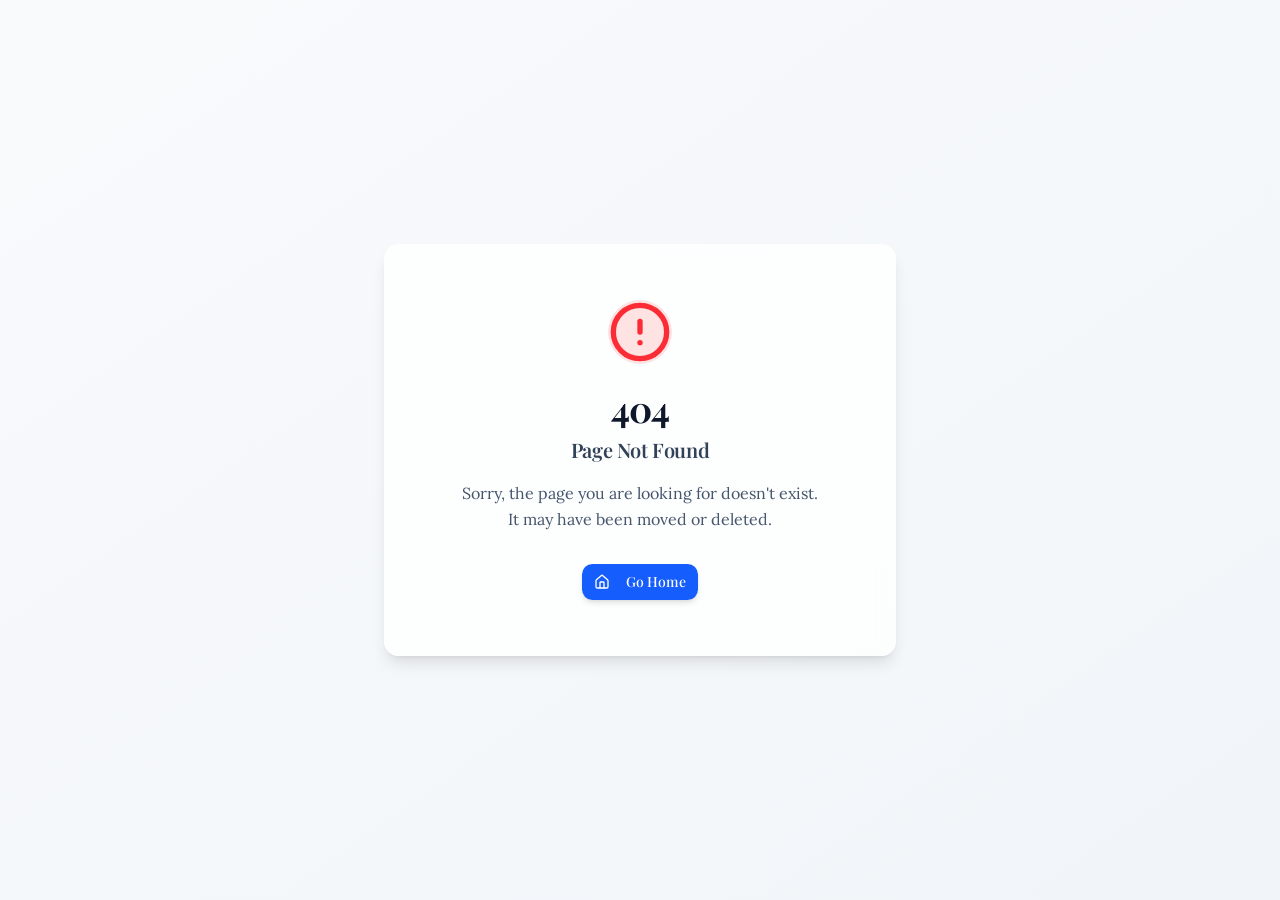
==== index.html @ 5e2e4d21 "Deploy Show Me The Money site to GitHub Pages (showmethemoney.pro)" ====
<!doctype html>
<html lang="en">

  <head>
    <meta charset="UTF-8" />
    <meta
      name="viewport"
      content="width=device-width, initial-scale=1.0" />
    <title>Show Me The Money — Your DREAMS Score Business Intelligence Report</title>
    <meta name="description" content="Discover hidden tax credits, payroll savings, group health overpayments, energy savings and growth opportunities hiding in your business. Get your complimentary DREAMS Score." />
    <link rel="icon" type="image/png" href="https://d2xsxph8kpxj0f.cloudfront.net/310519663540400260/dD7zdaCutWMPQTZf5zkbiu/smtm_logo-2zfprc5yEQzXvhvsCP9eLq.png" />
    <link rel="preconnect" href="https://fonts.googleapis.com" />
    <link rel="preconnect" href="https://fonts.gstatic.com" crossorigin />
    <link href="https://fonts.googleapis.com/css2?family=Cormorant+Garamond:ital,wght@0,400;0,500;0,600;0,700;1,400;1,600&family=Jost:wght@300;400;500;600;700&family=Playfair+Display:wght@400;600;700;800;900&family=Lora:ital,wght@0,400;0,500;0,600;1,400&display=swap" rel="stylesheet" />
    <script src="https://fast.wistia.com/player.js" async></script>
    <script type="module" crossorigin src="/assets/index-D9VM-xqf.js"></script>
    <link rel="stylesheet" crossorigin href="/assets/index-DXtsFHJf.css">
    <script src="/__manus__/debug-collector.js" defer></script>
  </head>

  <body>
    <script id="manus-runtime">window.__MANUS_HOST_DEV__ = false;
(function(){"use strict";var Mr={exports:{}},Kn={};/**
 * @license React
 * react-jsx-runtime.production.js
 *
 * Copyright (c) Meta Platforms, Inc. and affiliates.
 *
 * This source code is licensed under the MIT license found in the
 * LICENSE file in the root directory of this source tree.
 */var $c;function um(){if($c)return Kn;$c=1;var r=Symbol.for("react.transitional.element"),i=Symbol.for("react.fragment");function c(s,d,m){var x=null;if(m!==void 0&&(x=""+m),d.key!==void 0&&(x=""+d.key),"key"in d){m={};for(var R in d)R!=="key"&&(m[R]=d[R])}else m=d;return d=m.ref,{$$typeof:r,type:s,key:x,ref:d!==void 0?d:null,props:m}}return Kn.Fragment=i,Kn.jsx=c,Kn.jsxs=c,Kn}var Fc;function dm(){return Fc||(Fc=1,Mr.exports=um()),Mr.exports}var h=dm(),Ar={exports:{}},Pn={},Rr={exports:{}},Nr={};/**
 * @license React
 * scheduler.production.js
 *
 * Copyright (c) Meta Platforms, Inc. and affiliates.
 *
 * This source code is licensed under the MIT license found in the
 * LICENSE file in the root directory of this source tree.
 */var Ic;function fm(){return Ic||(Ic=1,function(r){function i(A,q){var B=A.length;A.push(q);t:for(;0<B;){var bt=B-1>>>1,p=A[bt];if(0<d(p,q))A[bt]=q,A[B]=p,B=bt;else break t}}function c(A){return A.length===0?null:A[0]}function s(A){if(A.length===0)return null;var q=A[0],B=A.pop();if(B!==q){A[0]=B;t:for(var bt=0,p=A.length,O=p>>>1;bt<O;){var X=2*(bt+1)-1,G=A[X],Z=X+1,st=A[Z];if(0>d(G,B))Z<p&&0>d(st,G)?(A[bt]=st,A[Z]=B,bt=Z):(A[bt]=G,A[X]=B,bt=X);else if(Z<p&&0>d(st,B))A[bt]=st,A[Z]=B,bt=Z;else break t}}return q}function d(A,q){var B=A.sortIndex-q.sortIndex;return B!==0?B:A.id-q.id}if(r.unstable_now=void 0,typeof performance=="object"&&typeof performance.now=="function"){var m=performance;r.unstable_now=function(){return m.now()}}else{var x=Date,R=x.now();r.unstable_now=function(){return x.now()-R}}var C=[],v=[],D=1,j=null,J=3,at=!1,$=!1,nt=!1,ct=!1,ht=typeof setTimeout=="function"?setTimeout:null,St=typeof clearTimeout=="function"?clearTimeout:null,_=typeof setImmediate<"u"?setImmediate:null;function Y(A){for(var q=c(v);q!==null;){if(q.callback===null)s(v);else if(q.startTime<=A)s(v),q.sortIndex=q.expirationTime,i(C,q);else break;q=c(v)}}function H(A){if(nt=!1,Y(A),!$)if(c(C)!==null)$=!0,it||(it=!0,Bt());else{var q=c(v);q!==null&&Mt(H,q.startTime-A)}}var it=!1,rt=-1,V=5,xt=-1;function Be(){return ct?!0:!(r.unstable_now()-xt<V)}function te(){if(ct=!1,it){var A=r.unstable_now();xt=A;var q=!0;try{t:{$=!1,nt&&(nt=!1,St(rt),rt=-1),at=!0;var B=J;try{e:{for(Y(A),j=c(C);j!==null&&!(j.expirationTime>A&&Be());){var bt=j.callback;if(typeof bt=="function"){j.callback=null,J=j.priorityLevel;var p=bt(j.expirationTime<=A);if(A=r.unstable_now(),typeof p=="function"){j.callback=p,Y(A),q=!0;break e}j===c(C)&&s(C),Y(A)}else s(C);j=c(C)}if(j!==null)q=!0;else{var O=c(v);O!==null&&Mt(H,O.startTime-A),q=!1}}break t}finally{j=null,J=B,at=!1}q=void 0}}finally{q?Bt():it=!1}}}var Bt;if(typeof _=="function")Bt=function(){_(te)};else if(typeof MessageChannel<"u"){var me=new MessageChannel,Se=me.port2;me.port1.onmessage=te,Bt=function(){Se.postMessage(null)}}else Bt=function(){ht(te,0)};function Mt(A,q){rt=ht(function(){A(r.unstable_now())},q)}r.unstable_IdlePriority=5,r.unstable_ImmediatePriority=1,r.unstable_LowPriority=4,r.unstable_NormalPriority=3,r.unstable_Profiling=null,r.unstable_UserBlockingPriority=2,r.unstable_cancelCallback=function(A){A.callback=null},r.unstable_forceFrameRate=function(A){0>A||125<A?console.error("forceFrameRate takes a positive int between 0 and 125, forcing frame rates higher than 125 fps is not supported"):V=0<A?Math.floor(1e3/A):5},r.unstable_getCurrentPriorityLevel=function(){return J},r.unstable_next=function(A){switch(J){case 1:case 2:case 3:var q=3;break;default:q=J}var B=J;J=q;try{return A()}finally{J=B}},r.unstable_requestPaint=function(){ct=!0},r.unstable_runWithPriority=function(A,q){switch(A){case 1:case 2:case 3:case 4:case 5:break;default:A=3}var B=J;J=A;try{return q()}finally{J=B}},r.unstable_scheduleCallback=function(A,q,B){var bt=r.unstable_now();switch(typeof B=="object"&&B!==null?(B=B.delay,B=typeof B=="number"&&0<B?bt+B:bt):B=bt,A){case 1:var p=-1;break;case 2:p=250;break;case 5:p=1073741823;break;case 4:p=1e4;break;default:p=5e3}return p=B+p,A={id:D++,callback:q,priorityLevel:A,startTime:B,expirationTime:p,sortIndex:-1},B>bt?(A.sortIndex=B,i(v,A),c(C)===null&&A===c(v)&&(nt?(St(rt),rt=-1):nt=!0,Mt(H,B-bt))):(A.sortIndex=p,i(C,A),$||at||($=!0,it||(it=!0,Bt()))),A},r.unstable_shouldYield=Be,r.unstable_wrapCallback=function(A){var q=J;return function(){var B=J;J=q;try{return A.apply(this,arguments)}finally{J=B}}}}(Nr)),Nr}var tu;function hm(){return tu||(tu=1,Rr.exports=fm()),Rr.exports}var zr={exports:{}},ut={};/**
 * @license React
 * react.production.js
 *
 * Copyright (c) Meta Platforms, Inc. and affiliates.
 *
 * This source code is licensed under the MIT license found in the
 * LICENSE file in the root directory of this source tree.
 */var eu;function mm(){if(eu)return ut;eu=1;var r=Symbol.for("react.transitional.element"),i=Symbol.for("react.portal"),c=Symbol.for("react.fragment"),s=Symbol.for("react.strict_mode"),d=Symbol.for("react.profiler"),m=Symbol.for("react.consumer"),x=Symbol.for("react.context"),R=Symbol.for("react.forward_ref"),C=Symbol.for("react.suspense"),v=Symbol.for("react.memo"),D=Symbol.for("react.lazy"),j=Symbol.iterator;function J(p){return p===null||typeof p!="object"?null:(p=j&&p[j]||p["@@iterator"],typeof p=="function"?p:null)}var at={isMounted:function(){return!1},enqueueForceUpdate:function(){},enqueueReplaceState:function(){},enqueueSetState:function(){}},$=Object.assign,nt={};function ct(p,O,X){this.props=p,this.context=O,this.refs=nt,this.updater=X||at}ct.prototype.isReactComponent={},ct.prototype.setState=function(p,O){if(typeof p!="object"&&typeof p!="function"&&p!=null)throw Error("takes an object of state variables to update or a function which returns an object of state variables.");this.updater.enqueueSetState(this,p,O,"setState")},ct.prototype.forceUpdate=function(p){this.updater.enqueueForceUpdate(this,p,"forceUpdate")};function ht(){}ht.prototype=ct.prototype;function St(p,O,X){this.props=p,this.context=O,this.refs=nt,this.updater=X||at}var _=St.prototype=new ht;_.constructor=St,$(_,ct.prototype),_.isPureReactComponent=!0;var Y=Array.isArray,H={H:null,A:null,T:null,S:null,V:null},it=Object.prototype.hasOwnProperty;function rt(p,O,X,G,Z,st){return X=st.ref,{$$typeof:r,type:p,key:O,ref:X!==void 0?X:null,props:st}}function V(p,O){return rt(p.type,O,void 0,void 0,void 0,p.props)}function xt(p){return typeof p=="object"&&p!==null&&p.$$typeof===r}function Be(p){var O={"=":"=0",":":"=2"};return"$"+p.replace(/[=:]/g,function(X){return O[X]})}var te=/\/+/g;function Bt(p,O){return typeof p=="object"&&p!==null&&p.key!=null?Be(""+p.key):O.toString(36)}function me(){}function Se(p){switch(p.status){case"fulfilled":return p.value;case"rejected":throw p.reason;default:switch(typeof p.status=="string"?p.then(me,me):(p.status="pending",p.then(function(O){p.status==="pending"&&(p.status="fulfilled",p.value=O)},function(O){p.status==="pending"&&(p.status="rejected",p.reason=O)})),p.status){case"fulfilled":return p.value;case"rejected":throw p.reason}}throw p}function Mt(p,O,X,G,Z){var st=typeof p;(st==="undefined"||st==="boolean")&&(p=null);var I=!1;if(p===null)I=!0;else switch(st){case"bigint":case"string":case"number":I=!0;break;case"object":switch(p.$$typeof){case r:case i:I=!0;break;case D:return I=p._init,Mt(I(p._payload),O,X,G,Z)}}if(I)return Z=Z(p),I=G===""?"."+Bt(p,0):G,Y(Z)?(X="",I!=null&&(X=I.replace(te,"$&/")+"/"),Mt(Z,O,X,"",function(Jt){return Jt})):Z!=null&&(xt(Z)&&(Z=V(Z,X+(Z.key==null||p&&p.key===Z.key?"":(""+Z.key).replace(te,"$&/")+"/")+I)),O.push(Z)),1;I=0;var gt=G===""?".":G+":";if(Y(p))for(var Tt=0;Tt<p.length;Tt++)G=p[Tt],st=gt+Bt(G,Tt),I+=Mt(G,O,X,st,Z);else if(Tt=J(p),typeof Tt=="function")for(p=Tt.call(p),Tt=0;!(G=p.next()).done;)G=G.value,st=gt+Bt(G,Tt++),I+=Mt(G,O,X,st,Z);else if(st==="object"){if(typeof p.then=="function")return Mt(Se(p),O,X,G,Z);throw O=String(p),Error("Objects are not valid as a React child (found: "+(O==="[object Object]"?"object with keys {"+Object.keys(p).join(", ")+"}":O)+"). If you meant to render a collection of children, use an array instead.")}return I}function A(p,O,X){if(p==null)return p;var G=[],Z=0;return Mt(p,G,"","",function(st){return O.call(X,st,Z++)}),G}function q(p){if(p._status===-1){var O=p._result;O=O(),O.then(function(X){(p._status===0||p._status===-1)&&(p._status=1,p._result=X)},function(X){(p._status===0||p._status===-1)&&(p._status=2,p._result=X)}),p._status===-1&&(p._status=0,p._result=O)}if(p._status===1)return p._result.default;throw p._result}var B=typeof reportError=="function"?reportError:function(p){if(typeof window=="object"&&typeof window.ErrorEvent=="function"){var O=new window.ErrorEvent("error",{bubbles:!0,cancelable:!0,message:typeof p=="object"&&p!==null&&typeof p.message=="string"?String(p.message):String(p),error:p});if(!window.dispatchEvent(O))return}else if(typeof process=="object"&&typeof process.emit=="function"){process.emit("uncaughtException",p);return}console.error(p)};function bt(){}return ut.Children={map:A,forEach:function(p,O,X){A(p,function(){O.apply(this,arguments)},X)},count:function(p){var O=0;return A(p,function(){O++}),O},toArray:function(p){return A(p,function(O){return O})||[]},only:function(p){if(!xt(p))throw Error("React.Children.only expected to receive a single React element child.");return p}},ut.Component=ct,ut.Fragment=c,ut.Profiler=d,ut.PureComponent=St,ut.StrictMode=s,ut.Suspense=C,ut.__CLIENT_INTERNALS_DO_NOT_USE_OR_WARN_USERS_THEY_CANNOT_UPGRADE=H,ut.__COMPILER_RUNTIME={__proto__:null,c:function(p){return H.H.useMemoCache(p)}},ut.cache=function(p){return function(){return p.apply(null,arguments)}},ut.cloneElement=function(p,O,X){if(p==null)throw Error("The argument must be a React element, but you passed "+p+".");var G=$({},p.props),Z=p.key,st=void 0;if(O!=null)for(I in O.ref!==void 0&&(st=void 0),O.key!==void 0&&(Z=""+O.key),O)!it.call(O,I)||I==="key"||I==="__self"||I==="__source"||I==="ref"&&O.ref===void 0||(G[I]=O[I]);var I=arguments.length-2;if(I===1)G.children=X;else if(1<I){for(var gt=Array(I),Tt=0;Tt<I;Tt++)gt[Tt]=arguments[Tt+2];G.children=gt}return rt(p.type,Z,void 0,void 0,st,G)},ut.createContext=function(p){return p={$$typeof:x,_currentValue:p,_currentValue2:p,_threadCount:0,Provider:null,Consumer:null},p.Provider=p,p.Consumer={$$typeof:m,_context:p},p},ut.createElement=function(p,O,X){var G,Z={},st=null;if(O!=null)for(G in O.key!==void 0&&(st=""+O.key),O)it.call(O,G)&&G!=="key"&&G!=="__self"&&G!=="__source"&&(Z[G]=O[G]);var I=arguments.length-2;if(I===1)Z.children=X;else if(1<I){for(var gt=Array(I),Tt=0;Tt<I;Tt++)gt[Tt]=arguments[Tt+2];Z.children=gt}if(p&&p.defaultProps)for(G in I=p.defaultProps,I)Z[G]===void 0&&(Z[G]=I[G]);return rt(p,st,void 0,void 0,null,Z)},ut.createRef=function(){return{current:null}},ut.forwardRef=function(p){return{$$typeof:R,render:p}},ut.isValidElement=xt,ut.lazy=function(p){return{$$typeof:D,_payload:{_status:-1,_result:p},_init:q}},ut.memo=function(p,O){return{$$typeof:v,type:p,compare:O===void 0?null:O}},ut.startTransition=function(p){var O=H.T,X={};H.T=X;try{var G=p(),Z=H.S;Z!==null&&Z(X,G),typeof G=="object"&&G!==null&&typeof G.then=="function"&&G.then(bt,B)}catch(st){B(st)}finally{H.T=O}},ut.unstable_useCacheRefresh=function(){return H.H.useCacheRefresh()},ut.use=function(p){return H.H.use(p)},ut.useActionState=function(p,O,X){return H.H.useActionState(p,O,X)},ut.useCallback=function(p,O){return H.H.useCallback(p,O)},ut.useContext=function(p){return H.H.useContext(p)},ut.useDebugValue=function(){},ut.useDeferredValue=function(p,O){return H.H.useDeferredValue(p,O)},ut.useEffect=function(p,O,X){var G=H.H;if(typeof X=="function")throw Error("useEffect CRUD overload is not enabled in this build of React.");return G.useEffect(p,O)},ut.useId=function(){return H.H.useId()},ut.useImperativeHandle=function(p,O,X){return H.H.useImperativeHandle(p,O,X)},ut.useInsertionEffect=function(p,O){return H.H.useInsertionEffect(p,O)},ut.useLayoutEffect=function(p,O){return H.H.useLayoutEffect(p,O)},ut.useMemo=function(p,O){return H.H.useMemo(p,O)},ut.useOptimistic=function(p,O){return H.H.useOptimistic(p,O)},ut.useReducer=function(p,O,X){return H.H.useReducer(p,O,X)},ut.useRef=function(p){return H.H.useRef(p)},ut.useState=function(p){return H.H.useState(p)},ut.useSyncExternalStore=function(p,O,X){return H.H.useSyncExternalStore(p,O,X)},ut.useTransition=function(){return H.H.useTransition()},ut.version="19.1.1",ut}var lu;function _r(){return lu||(lu=1,zr.exports=mm()),zr.exports}var kr={exports:{}},he={};/**
 * @license React
 * react-dom.production.js
 *
 * Copyright (c) Meta Platforms, Inc. and affiliates.
 *
 * This source code is licensed under the MIT license found in the
 * LICENSE file in the root directory of this source tree.
 */var au;function gm(){if(au)return he;au=1;var r=_r();function i(C){var v="https://react.dev/errors/"+C;if(1<arguments.length){v+="?args[]="+encodeURIComponent(arguments[1]);for(var D=2;D<arguments.length;D++)v+="&args[]="+encodeURIComponent(arguments[D])}return"Minified React error #"+C+"; visit "+v+" for the full message or use the non-minified dev environment for full errors and additional helpful warnings."}function c(){}var s={d:{f:c,r:function(){throw Error(i(522))},D:c,C:c,L:c,m:c,X:c,S:c,M:c},p:0,findDOMNode:null},d=Symbol.for("react.portal");function m(C,v,D){var j=3<arguments.length&&arguments[3]!==void 0?arguments[3]:null;return{$$typeof:d,key:j==null?null:""+j,children:C,containerInfo:v,implementation:D}}var x=r.__CLIENT_INTERNALS_DO_NOT_USE_OR_WARN_USERS_THEY_CANNOT_UPGRADE;function R(C,v){if(C==="font")return"";if(typeof v=="string")return v==="use-credentials"?v:""}return he.__DOM_INTERNALS_DO_NOT_USE_OR_WARN_USERS_THEY_CANNOT_UPGRADE=s,he.createPortal=function(C,v){var D=2<arguments.length&&arguments[2]!==void 0?arguments[2]:null;if(!v||v.nodeType!==1&&v.nodeType!==9&&v.nodeType!==11)throw Error(i(299));return m(C,v,null,D)},he.flushSync=function(C){var v=x.T,D=s.p;try{if(x.T=null,s.p=2,C)return C()}finally{x.T=v,s.p=D,s.d.f()}},he.preconnect=function(C,v){typeof C=="string"&&(v?(v=v.crossOrigin,v=typeof v=="string"?v==="use-credentials"?v:"":void 0):v=null,s.d.C(C,v))},he.prefetchDNS=function(C){typeof C=="string"&&s.d.D(C)},he.preinit=function(C,v){if(typeof C=="string"&&v&&typeof v.as=="string"){var D=v.as,j=R(D,v.crossOrigin),J=typeof v.integrity=="string"?v.integrity:void 0,at=typeof v.fetchPriority=="string"?v.fetchPriority:void 0;D==="style"?s.d.S(C,typeof v.precedence=="string"?v.precedence:void 0,{crossOrigin:j,integrity:J,fetchPriority:at}):D==="script"&&s.d.X(C,{crossOrigin:j,integrity:J,fetchPriority:at,nonce:typeof v.nonce=="string"?v.nonce:void 0})}},he.preinitModule=function(C,v){if(typeof C=="string")if(typeof v=="object"&&v!==null){if(v.as==null||v.as==="script"){var D=R(v.as,v.crossOrigin);s.d.M(C,{crossOrigin:D,integrity:typeof v.integrity=="string"?v.integrity:void 0,nonce:typeof v.nonce=="string"?v.nonce:void 0})}}else v==null&&s.d.M(C)},he.preload=function(C,v){if(typeof C=="string"&&typeof v=="object"&&v!==null&&typeof v.as=="string"){var D=v.as,j=R(D,v.crossOrigin);s.d.L(C,D,{crossOrigin:j,integrity:typeof v.integrity=="string"?v.integrity:void 0,nonce:typeof v.nonce=="string"?v.nonce:void 0,type:typeof v.type=="string"?v.type:void 0,fetchPriority:typeof v.fetchPriority=="string"?v.fetchPriority:void 0,referrerPolicy:typeof v.referrerPolicy=="string"?v.referrerPolicy:void 0,imageSrcSet:typeof v.imageSrcSet=="string"?v.imageSrcSet:void 0,imageSizes:typeof v.imageSizes=="string"?v.imageSizes:void 0,media:typeof v.media=="string"?v.media:void 0})}},he.preloadModule=function(C,v){if(typeof C=="string")if(v){var D=R(v.as,v.crossOrigin);s.d.m(C,{as:typeof v.as=="string"&&v.as!=="script"?v.as:void 0,crossOrigin:D,integrity:typeof v.integrity=="string"?v.integrity:void 0})}else s.d.m(C)},he.requestFormReset=function(C){s.d.r(C)},he.unstable_batchedUpdates=function(C,v){return C(v)},he.useFormState=function(C,v,D){return x.H.useFormState(C,v,D)},he.useFormStatus=function(){return x.H.useHostTransitionStatus()},he.version="19.1.1",he}var nu;function pm(){if(nu)return kr.exports;nu=1;function r(){if(!(typeof __REACT_DEVTOOLS_GLOBAL_HOOK__>"u"||typeof __REACT_DEVTOOLS_GLOBAL_HOOK__.checkDCE!="function"))try{__REACT_DEVTOOLS_GLOBAL_HOOK__.checkDCE(r)}catch(i){console.error(i)}}return r(),kr.exports=gm(),kr.exports}/**
 * @license React
 * react-dom-client.production.js
 *
 * Copyright (c) Meta Platforms, Inc. and affiliates.
 *
 * This source code is licensed under the MIT license found in the
 * LICENSE file in the root directory of this source tree.
 */var ou;function ym(){if(ou)return Pn;ou=1;var r=hm(),i=_r(),c=pm();function s(t){var e="https://react.dev/errors/"+t;if(1<arguments.length){e+="?args[]="+encodeURIComponent(arguments[1]);for(var l=2;l<arguments.length;l++)e+="&args[]="+encodeURIComponent(arguments[l])}return"Minified React error #"+t+"; visit "+e+" for the full message or use the non-minified dev environment for full errors and additional helpful warnings."}function d(t){return!(!t||t.nodeType!==1&&t.nodeType!==9&&t.nodeType!==11)}function m(t){var e=t,l=t;if(t.alternate)for(;e.return;)e=e.return;else{t=e;do e=t,(e.flags&4098)!==0&&(l=e.return),t=e.return;while(t)}return e.tag===3?l:null}function x(t){if(t.tag===13){var e=t.memoizedState;if(e===null&&(t=t.alternate,t!==null&&(e=t.memoizedState)),e!==null)return e.dehydrated}return null}function R(t){if(m(t)!==t)throw Error(s(188))}function C(t){var e=t.alternate;if(!e){if(e=m(t),e===null)throw Error(s(188));return e!==t?null:t}for(var l=t,a=e;;){var n=l.return;if(n===null)break;var o=n.alternate;if(o===null){if(a=n.return,a!==null){l=a;continue}break}if(n.child===o.child){for(o=n.child;o;){if(o===l)return R(n),t;if(o===a)return R(n),e;o=o.sibling}throw Error(s(188))}if(l.return!==a.return)l=n,a=o;else{for(var u=!1,f=n.child;f;){if(f===l){u=!0,l=n,a=o;break}if(f===a){u=!0,a=n,l=o;break}f=f.sibling}if(!u){for(f=o.child;f;){if(f===l){u=!0,l=o,a=n;break}if(f===a){u=!0,a=o,l=n;break}f=f.sibling}if(!u)throw Error(s(189))}}if(l.alternate!==a)throw Error(s(190))}if(l.tag!==3)throw Error(s(188));return l.stateNode.current===l?t:e}function v(t){var e=t.tag;if(e===5||e===26||e===27||e===6)return t;for(t=t.child;t!==null;){if(e=v(t),e!==null)return e;t=t.sibling}return null}var D=Object.assign,j=Symbol.for("react.element"),J=Symbol.for("react.transitional.element"),at=Symbol.for("react.portal"),$=Symbol.for("react.fragment"),nt=Symbol.for("react.strict_mode"),ct=Symbol.for("react.profiler"),ht=Symbol.for("react.provider"),St=Symbol.for("react.consumer"),_=Symbol.for("react.context"),Y=Symbol.for("react.forward_ref"),H=Symbol.for("react.suspense"),it=Symbol.for("react.suspense_list"),rt=Symbol.for("react.memo"),V=Symbol.for("react.lazy"),xt=Symbol.for("react.activity"),Be=Symbol.for("react.memo_cache_sentinel"),te=Symbol.iterator;function Bt(t){return t===null||typeof t!="object"?null:(t=te&&t[te]||t["@@iterator"],typeof t=="function"?t:null)}var me=Symbol.for("react.client.reference");function Se(t){if(t==null)return null;if(typeof t=="function")return t.$$typeof===me?null:t.displayName||t.name||null;if(typeof t=="string")return t;switch(t){case $:return"Fragment";case ct:return"Profiler";case nt:return"StrictMode";case H:return"Suspense";case it:return"SuspenseList";case xt:return"Activity"}if(typeof t=="object")switch(t.$$typeof){case at:return"Portal";case _:return(t.displayName||"Context")+".Provider";case St:return(t._context.displayName||"Context")+".Consumer";case Y:var e=t.render;return t=t.displayName,t||(t=e.displayName||e.name||"",t=t!==""?"ForwardRef("+t+")":"ForwardRef"),t;case rt:return e=t.displayName||null,e!==null?e:Se(t.type)||"Memo";case V:e=t._payload,t=t._init;try{return Se(t(e))}catch{}}return null}var Mt=Array.isArray,A=i.__CLIENT_INTERNALS_DO_NOT_USE_OR_WARN_USERS_THEY_CANNOT_UPGRADE,q=c.__DOM_INTERNALS_DO_NOT_USE_OR_WARN_USERS_THEY_CANNOT_UPGRADE,B={pending:!1,data:null,method:null,action:null},bt=[],p=-1;function O(t){return{current:t}}function X(t){0>p||(t.current=bt[p],bt[p]=null,p--)}function G(t,e){p++,bt[p]=t.current,t.current=e}var Z=O(null),st=O(null),I=O(null),gt=O(null);function Tt(t,e){switch(G(I,e),G(st,t),G(Z,null),e.nodeType){case 9:case 11:t=(t=e.documentElement)&&(t=t.namespaceURI)?Hh(t):0;break;default:if(t=e.tagName,e=e.namespaceURI)e=Hh(e),t=Uh(e,t);else switch(t){case"svg":t=1;break;case"math":t=2;break;default:t=0}}X(Z),G(Z,t)}function Jt(){X(Z),X(st),X(I)}function Ke(t){t.memoizedState!==null&&G(gt,t);var e=Z.current,l=Uh(e,t.type);e!==l&&(G(st,t),G(Z,l))}function Ce(t){st.current===t&&(X(Z),X(st)),gt.current===t&&(X(gt),Wo._currentValue=B)}var Pe=Object.prototype.hasOwnProperty,yl=r.unstable_scheduleCallback,sn=r.unstable_cancelCallback,Ca=r.unstable_shouldYield,ri=r.unstable_requestPaint,ge=r.unstable_now,si=r.unstable_getCurrentPriorityLevel,Ul=r.unstable_ImmediatePriority,Fn=r.unstable_UserBlockingPriority,nl=r.unstable_NormalPriority,ci=r.unstable_LowPriority,Gl=r.unstable_IdlePriority,ui=r.log,Ea=r.unstable_setDisableYieldValue,ql=null,Wt=null;function Je(t){if(typeof ui=="function"&&Ea(t),Wt&&typeof Wt.setStrictMode=="function")try{Wt.setStrictMode(ql,t)}catch{}}var $t=Math.clz32?Math.clz32:fi,di=Math.log,Ta=Math.LN2;function fi(t){return t>>>=0,t===0?32:31-(di(t)/Ta|0)|0}var L=256,cn=4194304;function vl(t){var e=t&42;if(e!==0)return e;switch(t&-t){case 1:return 1;case 2:return 2;case 4:return 4;case 8:return 8;case 16:return 16;case 32:return 32;case 64:return 64;case 128:return 128;case 256:case 512:case 1024:case 2048:case 4096:case 8192:case 16384:case 32768:case 65536:case 131072:case 262144:case 524288:case 1048576:case 2097152:return t&4194048;case 4194304:case 8388608:case 16777216:case 33554432:return t&62914560;case 67108864:return 67108864;case 134217728:return 134217728;case 268435456:return 268435456;case 536870912:return 536870912;case 1073741824:return 0;default:return t}}function un(t,e,l){var a=t.pendingLanes;if(a===0)return 0;var n=0,o=t.suspendedLanes,u=t.pingedLanes;t=t.warmLanes;var f=a&134217727;return f!==0?(a=f&~o,a!==0?n=vl(a):(u&=f,u!==0?n=vl(u):l||(l=f&~t,l!==0&&(n=vl(l))))):(f=a&~o,f!==0?n=vl(f):u!==0?n=vl(u):l||(l=a&~t,l!==0&&(n=vl(l)))),n===0?0:e!==0&&e!==n&&(e&o)===0&&(o=n&-n,l=e&-e,o>=l||o===32&&(l&4194048)!==0)?e:n}function Dt(t,e){return(t.pendingLanes&~(t.suspendedLanes&~t.pingedLanes)&e)===0}function In(t,e){switch(t){case 1:case 2:case 4:case 8:case 64:return e+250;case 16:case 32:case 128:case 256:case 512:case 1024:case 2048:case 4096:case 8192:case 16384:case 32768:case 65536:case 131072:case 262144:case 524288:case 1048576:case 2097152:return e+5e3;case 4194304:case 8388608:case 16777216:case 33554432:return-1;case 67108864:case 134217728:case 268435456:case 536870912:case 1073741824:return-1;default:return-1}}function to(){var t=L;return L<<=1,(L&4194048)===0&&(L=256),t}function hi(){var t=cn;return cn<<=1,(cn&62914560)===0&&(cn=4194304),t}function eo(t){for(var e=[],l=0;31>l;l++)e.push(t);return e}function Da(t,e){t.pendingLanes|=e,e!==268435456&&(t.suspendedLanes=0,t.pingedLanes=0,t.warmLanes=0)}function Ir(t,e,l,a,n,o){var u=t.pendingLanes;t.pendingLanes=l,t.suspendedLanes=0,t.pingedLanes=0,t.warmLanes=0,t.expiredLanes&=l,t.entangledLanes&=l,t.errorRecoveryDisabledLanes&=l,t.shellSuspendCounter=0;var f=t.entanglements,g=t.expirationTimes,S=t.hiddenUpdates;for(l=u&~l;0<l;){var N=31-$t(l),k=1<<N;f[N]=0,g[N]=-1;var E=S[N];if(E!==null)for(S[N]=null,N=0;N<E.length;N++){var T=E[N];T!==null&&(T.lane&=-536870913)}l&=~k}a!==0&&mi(t,a,0),o!==0&&n===0&&t.tag!==0&&(t.suspendedLanes|=o&~(u&~e))}function mi(t,e,l){t.pendingLanes|=e,t.suspendedLanes&=~e;var a=31-$t(e);t.entangledLanes|=e,t.entanglements[a]=t.entanglements[a]|1073741824|l&4194090}function gi(t,e){var l=t.entangledLanes|=e;for(t=t.entanglements;l;){var a=31-$t(l),n=1<<a;n&e|t[a]&e&&(t[a]|=e),l&=~n}}function lo(t){switch(t){case 2:t=1;break;case 8:t=4;break;case 32:t=16;break;case 256:case 512:case 1024:case 2048:case 4096:case 8192:case 16384:case 32768:case 65536:case 131072:case 262144:case 524288:case 1048576:case 2097152:case 4194304:case 8388608:case 16777216:case 33554432:t=128;break;case 268435456:t=134217728;break;default:t=0}return t}function ao(t){return t&=-t,2<t?8<t?(t&134217727)!==0?32:268435456:8:2}function pi(){var t=q.p;return t!==0?t:(t=window.event,t===void 0?32:nm(t.type))}function ts(t,e){var l=q.p;try{return q.p=t,e()}finally{q.p=l}}var ol=Math.random().toString(36).slice(2),ee="__reactFiber$"+ol,pe="__reactProps$"+ol,Yl="__reactContainer$"+ol,no="__reactEvents$"+ol,es="__reactListeners$"+ol,ls="__reactHandles$"+ol,yi="__reactResources$"+ol,Ma="__reactMarker$"+ol;function oo(t){delete t[ee],delete t[pe],delete t[no],delete t[es],delete t[ls]}function Vl(t){var e=t[ee];if(e)return e;for(var l=t.parentNode;l;){if(e=l[Yl]||l[ee]){if(l=e.alternate,e.child!==null||l!==null&&l.child!==null)for(t=Vh(t);t!==null;){if(l=t[ee])return l;t=Vh(t)}return e}t=l,l=t.parentNode}return null}function Xl(t){if(t=t[ee]||t[Yl]){var e=t.tag;if(e===5||e===6||e===13||e===26||e===27||e===3)return t}return null}function Aa(t){var e=t.tag;if(e===5||e===26||e===27||e===6)return t.stateNode;throw Error(s(33))}function Zl(t){var e=t[yi];return e||(e=t[yi]={hoistableStyles:new Map,hoistableScripts:new Map}),e}function Vt(t){t[Ma]=!0}var vi=new Set,bi={};function bl(t,e){We(t,e),We(t+"Capture",e)}function We(t,e){for(bi[t]=e,t=0;t<e.length;t++)vi.add(e[t])}var as=RegExp("^[:A-Z_a-z\\u00C0-\\u00D6\\u00D8-\\u00F6\\u00F8-\\u02FF\\u0370-\\u037D\\u037F-\\u1FFF\\u200C-\\u200D\\u2070-\\u218F\\u2C00-\\u2FEF\\u3001-\\uD7FF\\uF900-\\uFDCF\\uFDF0-\\uFFFD][:A-Z_a-z\\u00C0-\\u00D6\\u00D8-\\u00F6\\u00F8-\\u02FF\\u0370-\\u037D\\u037F-\\u1FFF\\u200C-\\u200D\\u2070-\\u218F\\u2C00-\\u2FEF\\u3001-\\uD7FF\\uF900-\\uFDCF\\uFDF0-\\uFFFD\\-.0-9\\u00B7\\u0300-\\u036F\\u203F-\\u2040]*$"),xi={},wi={};function Ra(t){return Pe.call(wi,t)?!0:Pe.call(xi,t)?!1:as.test(t)?wi[t]=!0:(xi[t]=!0,!1)}function M(t,e,l){if(Ra(e))if(l===null)t.removeAttribute(e);else{switch(typeof l){case"undefined":case"function":case"symbol":t.removeAttribute(e);return;case"boolean":var a=e.toLowerCase().slice(0,5);if(a!=="data-"&&a!=="aria-"){t.removeAttribute(e);return}}t.setAttribute(e,""+l)}}function tt(t,e,l){if(l===null)t.removeAttribute(e);else{switch(typeof l){case"undefined":case"function":case"symbol":case"boolean":t.removeAttribute(e);return}t.setAttribute(e,""+l)}}function Ot(t,e,l,a){if(a===null)t.removeAttribute(l);else{switch(typeof a){case"undefined":case"function":case"symbol":case"boolean":t.removeAttribute(l);return}t.setAttributeNS(e,l,""+a)}}var le,Ee;function ae(t){if(le===void 0)try{throw Error()}catch(l){var e=l.stack.trim().match(/\n( *(at )?)/);le=e&&e[1]||"",Ee=-1<l.stack.indexOf(`
    at`)?" (<anonymous>)":-1<l.stack.indexOf("@")?"@unknown:0:0":""}return`
`+le+t+Ee}var Le=!1;function He(t,e){if(!t||Le)return"";Le=!0;var l=Error.prepareStackTrace;Error.prepareStackTrace=void 0;try{var a={DetermineComponentFrameRoot:function(){try{if(e){var k=function(){throw Error()};if(Object.defineProperty(k.prototype,"props",{set:function(){throw Error()}}),typeof Reflect=="object"&&Reflect.construct){try{Reflect.construct(k,[])}catch(T){var E=T}Reflect.construct(t,[],k)}else{try{k.call()}catch(T){E=T}t.call(k.prototype)}}else{try{throw Error()}catch(T){E=T}(k=t())&&typeof k.catch=="function"&&k.catch(function(){})}}catch(T){if(T&&E&&typeof T.stack=="string")return[T.stack,E.stack]}return[null,null]}};a.DetermineComponentFrameRoot.displayName="DetermineComponentFrameRoot";var n=Object.getOwnPropertyDescriptor(a.DetermineComponentFrameRoot,"name");n&&n.configurable&&Object.defineProperty(a.DetermineComponentFrameRoot,"name",{value:"DetermineComponentFrameRoot"});var o=a.DetermineComponentFrameRoot(),u=o[0],f=o[1];if(u&&f){var g=u.split(`
`),S=f.split(`
`);for(n=a=0;a<g.length&&!g[a].includes("DetermineComponentFrameRoot");)a++;for(;n<S.length&&!S[n].includes("DetermineComponentFrameRoot");)n++;if(a===g.length||n===S.length)for(a=g.length-1,n=S.length-1;1<=a&&0<=n&&g[a]!==S[n];)n--;for(;1<=a&&0<=n;a--,n--)if(g[a]!==S[n]){if(a!==1||n!==1)do if(a--,n--,0>n||g[a]!==S[n]){var N=`
`+g[a].replace(" at new "," at ");return t.displayName&&N.includes("<anonymous>")&&(N=N.replace("<anonymous>",t.displayName)),N}while(1<=a&&0<=n);break}}}finally{Le=!1,Error.prepareStackTrace=l}return(l=t?t.displayName||t.name:"")?ae(l):""}function Ql(t){switch(t.tag){case 26:case 27:case 5:return ae(t.type);case 16:return ae("Lazy");case 13:return ae("Suspense");case 19:return ae("SuspenseList");case 0:case 15:return He(t.type,!1);case 11:return He(t.type.render,!1);case 1:return He(t.type,!0);case 31:return ae("Activity");default:return""}}function xl(t){try{var e="";do e+=Ql(t),t=t.return;while(t);return e}catch(l){return`
Error generating stack: `+l.message+`
`+l.stack}}function Xt(t){switch(typeof t){case"bigint":case"boolean":case"number":case"string":case"undefined":return t;case"object":return t;default:return""}}function il(t){var e=t.type;return(t=t.nodeName)&&t.toLowerCase()==="input"&&(e==="checkbox"||e==="radio")}function ve(t){var e=il(t)?"checked":"value",l=Object.getOwnPropertyDescriptor(t.constructor.prototype,e),a=""+t[e];if(!t.hasOwnProperty(e)&&typeof l<"u"&&typeof l.get=="function"&&typeof l.set=="function"){var n=l.get,o=l.set;return Object.defineProperty(t,e,{configurable:!0,get:function(){return n.call(this)},set:function(u){a=""+u,o.call(this,u)}}),Object.defineProperty(t,e,{enumerable:l.enumerable}),{getValue:function(){return a},setValue:function(u){a=""+u},stopTracking:function(){t._valueTracker=null,delete t[e]}}}}function re(t){t._valueTracker||(t._valueTracker=ve(t))}function rl(t){if(!t)return!1;var e=t._valueTracker;if(!e)return!0;var l=e.getValue(),a="";return t&&(a=il(t)?t.checked?"true":"false":t.value),t=a,t!==l?(e.setValue(t),!0):!1}function wl(t){if(t=t||(typeof document<"u"?document:void 0),typeof t>"u")return null;try{return t.activeElement||t.body}catch{return t.body}}var dn=/[\n"\\]/g;function se(t){return t.replace(dn,function(e){return"\\"+e.charCodeAt(0).toString(16)+" "})}function Kl(t,e,l,a,n,o,u,f){t.name="",u!=null&&typeof u!="function"&&typeof u!="symbol"&&typeof u!="boolean"?t.type=u:t.removeAttribute("type"),e!=null?u==="number"?(e===0&&t.value===""||t.value!=e)&&(t.value=""+Xt(e)):t.value!==""+Xt(e)&&(t.value=""+Xt(e)):u!=="submit"&&u!=="reset"||t.removeAttribute("value"),e!=null?Pl(t,u,Xt(e)):l!=null?Pl(t,u,Xt(l)):a!=null&&t.removeAttribute("value"),n==null&&o!=null&&(t.defaultChecked=!!o),n!=null&&(t.checked=n&&typeof n!="function"&&typeof n!="symbol"),f!=null&&typeof f!="function"&&typeof f!="symbol"&&typeof f!="boolean"?t.name=""+Xt(f):t.removeAttribute("name")}function Na(t,e,l,a,n,o,u,f){if(o!=null&&typeof o!="function"&&typeof o!="symbol"&&typeof o!="boolean"&&(t.type=o),e!=null||l!=null){if(!(o!=="submit"&&o!=="reset"||e!=null))return;l=l!=null?""+Xt(l):"",e=e!=null?""+Xt(e):l,f||e===t.value||(t.value=e),t.defaultValue=e}a=a??n,a=typeof a!="function"&&typeof a!="symbol"&&!!a,t.checked=f?t.checked:!!a,t.defaultChecked=!!a,u!=null&&typeof u!="function"&&typeof u!="symbol"&&typeof u!="boolean"&&(t.name=u)}function Pl(t,e,l){e==="number"&&wl(t.ownerDocument)===t||t.defaultValue===""+l||(t.defaultValue=""+l)}function $e(t,e,l,a){if(t=t.options,e){e={};for(var n=0;n<l.length;n++)e["$"+l[n]]=!0;for(l=0;l<t.length;l++)n=e.hasOwnProperty("$"+t[l].value),t[l].selected!==n&&(t[l].selected=n),n&&a&&(t[l].defaultSelected=!0)}else{for(l=""+Xt(l),e=null,n=0;n<t.length;n++){if(t[n].value===l){t[n].selected=!0,a&&(t[n].defaultSelected=!0);return}e!==null||t[n].disabled||(e=t[n])}e!==null&&(e.selected=!0)}}function za(t,e,l){if(e!=null&&(e=""+Xt(e),e!==t.value&&(t.value=e),l==null)){t.defaultValue!==e&&(t.defaultValue=e);return}t.defaultValue=l!=null?""+Xt(l):""}function _a(t,e,l,a){if(e==null){if(a!=null){if(l!=null)throw Error(s(92));if(Mt(a)){if(1<a.length)throw Error(s(93));a=a[0]}l=a}l==null&&(l=""),e=l}l=Xt(e),t.defaultValue=l,a=t.textContent,a===l&&a!==""&&a!==null&&(t.value=a)}function Fe(t,e){if(e){var l=t.firstChild;if(l&&l===t.lastChild&&l.nodeType===3){l.nodeValue=e;return}}t.textContent=e}var fn=new Set("animationIterationCount aspectRatio borderImageOutset borderImageSlice borderImageWidth boxFlex boxFlexGroup boxOrdinalGroup columnCount columns flex flexGrow flexPositive flexShrink flexNegative flexOrder gridArea gridRow gridRowEnd gridRowSpan gridRowStart gridColumn gridColumnEnd gridColumnSpan gridColumnStart fontWeight lineClamp lineHeight opacity order orphans scale tabSize widows zIndex zoom fillOpacity floodOpacity stopOpacity strokeDasharray strokeDashoffset strokeMiterlimit strokeOpacity strokeWidth MozAnimationIterationCount MozBoxFlex MozBoxFlexGroup MozLineClamp msAnimationIterationCount msFlex msZoom msFlexGrow msFlexNegative msFlexOrder msFlexPositive msFlexShrink msGridColumn msGridColumnSpan msGridRow msGridRowSpan WebkitAnimationIterationCount WebkitBoxFlex WebKitBoxFlexGroup WebkitBoxOrdinalGroup WebkitColumnCount WebkitColumns WebkitFlex WebkitFlexGrow WebkitFlexPositive WebkitFlexShrink WebkitLineClamp".split(" "));function ka(t,e,l){var a=e.indexOf("--")===0;l==null||typeof l=="boolean"||l===""?a?t.setProperty(e,""):e==="float"?t.cssFloat="":t[e]="":a?t.setProperty(e,l):typeof l!="number"||l===0||fn.has(e)?e==="float"?t.cssFloat=l:t[e]=(""+l).trim():t[e]=l+"px"}function Oa(t,e,l){if(e!=null&&typeof e!="object")throw Error(s(62));if(t=t.style,l!=null){for(var a in l)!l.hasOwnProperty(a)||e!=null&&e.hasOwnProperty(a)||(a.indexOf("--")===0?t.setProperty(a,""):a==="float"?t.cssFloat="":t[a]="");for(var n in e)a=e[n],e.hasOwnProperty(n)&&l[n]!==a&&ka(t,n,a)}else for(var o in e)e.hasOwnProperty(o)&&ka(t,o,e[o])}function ja(t){if(t.indexOf("-")===-1)return!1;switch(t){case"annotation-xml":case"color-profile":case"font-face":case"font-face-src":case"font-face-uri":case"font-face-format":case"font-face-name":case"missing-glyph":return!1;default:return!0}}var Si=new Map([["acceptCharset","accept-charset"],["htmlFor","for"],["httpEquiv","http-equiv"],["crossOrigin","crossorigin"],["accentHeight","accent-height"],["alignmentBaseline","alignment-baseline"],["arabicForm","arabic-form"],["baselineShift","baseline-shift"],["capHeight","cap-height"],["clipPath","clip-path"],["clipRule","clip-rule"],["colorInterpolation","color-interpolation"],["colorInterpolationFilters","color-interpolation-filters"],["colorProfile","color-profile"],["colorRendering","color-rendering"],["dominantBaseline","dominant-baseline"],["enableBackground","enable-background"],["fillOpacity","fill-opacity"],["fillRule","fill-rule"],["floodColor","flood-color"],["floodOpacity","flood-opacity"],["fontFamily","font-family"],["fontSize","font-size"],["fontSizeAdjust","font-size-adjust"],["fontStretch","font-stretch"],["fontStyle","font-style"],["fontVariant","font-variant"],["fontWeight","font-weight"],["glyphName","glyph-name"],["glyphOrientationHorizontal","glyph-orientation-horizontal"],["glyphOrientationVertical","glyph-orientation-vertical"],["horizAdvX","horiz-adv-x"],["horizOriginX","horiz-origin-x"],["imageRendering","image-rendering"],["letterSpacing","letter-spacing"],["lightingColor","lighting-color"],["markerEnd","marker-end"],["markerMid","marker-mid"],["markerStart","marker-start"],["overlinePosition","overline-position"],["overlineThickness","overline-thickness"],["paintOrder","paint-order"],["panose-1","panose-1"],["pointerEvents","pointer-events"],["renderingIntent","rendering-intent"],["shapeRendering","shape-rendering"],["stopColor","stop-color"],["stopOpacity","stop-opacity"],["strikethroughPosition","strikethrough-position"],["strikethroughThickness","strikethrough-thickness"],["strokeDasharray","stroke-dasharray"],["strokeDashoffset","stroke-dashoffset"],["strokeLinecap","stroke-linecap"],["strokeLinejoin","stroke-linejoin"],["strokeMiterlimit","stroke-miterlimit"],["strokeOpacity","stroke-opacity"],["strokeWidth","stroke-width"],["textAnchor","text-anchor"],["textDecoration","text-decoration"],["textRendering","text-rendering"],["transformOrigin","transform-origin"],["underlinePosition","underline-position"],["underlineThickness","underline-thickness"],["unicodeBidi","unicode-bidi"],["unicodeRange","unicode-range"],["unitsPerEm","units-per-em"],["vAlphabetic","v-alphabetic"],["vHanging","v-hanging"],["vIdeographic","v-ideographic"],["vMathematical","v-mathematical"],["vectorEffect","vector-effect"],["vertAdvY","vert-adv-y"],["vertOriginX","vert-origin-x"],["vertOriginY","vert-origin-y"],["wordSpacing","word-spacing"],["writingMode","writing-mode"],["xmlnsXlink","xmlns:xlink"],["xHeight","x-height"]]),Ci=/^[\u0000-\u001F ]*j[\r\n\t]*a[\r\n\t]*v[\r\n\t]*a[\r\n\t]*s[\r\n\t]*c[\r\n\t]*r[\r\n\t]*i[\r\n\t]*p[\r\n\t]*t[\r\n\t]*:/i;function Ba(t){return Ci.test(""+t)?"javascript:throw new Error('React has blocked a javascript: URL as a security precaution.')":t}var hn=null;function mn(t){return t=t.target||t.srcElement||window,t.correspondingUseElement&&(t=t.correspondingUseElement),t.nodeType===3?t.parentNode:t}var Sl=null,Cl=null;function io(t){var e=Xl(t);if(e&&(t=e.stateNode)){var l=t[pe]||null;t:switch(t=e.stateNode,e.type){case"input":if(Kl(t,l.value,l.defaultValue,l.defaultValue,l.checked,l.defaultChecked,l.type,l.name),e=l.name,l.type==="radio"&&e!=null){for(l=t;l.parentNode;)l=l.parentNode;for(l=l.querySelectorAll('input[name="'+se(""+e)+'"][type="radio"]'),e=0;e<l.length;e++){var a=l[e];if(a!==t&&a.form===t.form){var n=a[pe]||null;if(!n)throw Error(s(90));Kl(a,n.value,n.defaultValue,n.defaultValue,n.checked,n.defaultChecked,n.type,n.name)}}for(e=0;e<l.length;e++)a=l[e],a.form===t.form&&rl(a)}break t;case"textarea":za(t,l.value,l.defaultValue);break t;case"select":e=l.value,e!=null&&$e(t,!!l.multiple,e,!1)}}}var gn=!1;function ro(t,e,l){if(gn)return t(e,l);gn=!0;try{var a=t(e);return a}finally{if(gn=!1,(Sl!==null||Cl!==null)&&(ir(),Sl&&(e=Sl,t=Cl,Cl=Sl=null,io(e),t)))for(e=0;e<t.length;e++)io(t[e])}}function Jl(t,e){var l=t.stateNode;if(l===null)return null;var a=l[pe]||null;if(a===null)return null;l=a[e];t:switch(e){case"onClick":case"onClickCapture":case"onDoubleClick":case"onDoubleClickCapture":case"onMouseDown":case"onMouseDownCapture":case"onMouseMove":case"onMouseMoveCapture":case"onMouseUp":case"onMouseUpCapture":case"onMouseEnter":(a=!a.disabled)||(t=t.type,a=!(t==="button"||t==="input"||t==="select"||t==="textarea")),t=!a;break t;default:t=!1}if(t)return null;if(l&&typeof l!="function")throw Error(s(231,e,typeof l));return l}var Ue=!(typeof window>"u"||typeof window.document>"u"||typeof window.document.createElement>"u"),pn=!1;if(Ue)try{var Wl={};Object.defineProperty(Wl,"passive",{get:function(){pn=!0}}),window.addEventListener("test",Wl,Wl),window.removeEventListener("test",Wl,Wl)}catch{pn=!1}var Ie=null,yn=null,La=null;function so(){if(La)return La;var t,e=yn,l=e.length,a,n="value"in Ie?Ie.value:Ie.textContent,o=n.length;for(t=0;t<l&&e[t]===n[t];t++);var u=l-t;for(a=1;a<=u&&e[l-a]===n[o-a];a++);return La=n.slice(t,1<a?1-a:void 0)}function Ha(t){var e=t.keyCode;return"charCode"in t?(t=t.charCode,t===0&&e===13&&(t=13)):t=e,t===10&&(t=13),32<=t||t===13?t:0}function Ua(){return!0}function co(){return!1}function ce(t){function e(l,a,n,o,u){this._reactName=l,this._targetInst=n,this.type=a,this.nativeEvent=o,this.target=u,this.currentTarget=null;for(var f in t)t.hasOwnProperty(f)&&(l=t[f],this[f]=l?l(o):o[f]);return this.isDefaultPrevented=(o.defaultPrevented!=null?o.defaultPrevented:o.returnValue===!1)?Ua:co,this.isPropagationStopped=co,this}return D(e.prototype,{preventDefault:function(){this.defaultPrevented=!0;var l=this.nativeEvent;l&&(l.preventDefault?l.preventDefault():typeof l.returnValue!="unknown"&&(l.returnValue=!1),this.isDefaultPrevented=Ua)},stopPropagation:function(){var l=this.nativeEvent;l&&(l.stopPropagation?l.stopPropagation():typeof l.cancelBubble!="unknown"&&(l.cancelBubble=!0),this.isPropagationStopped=Ua)},persist:function(){},isPersistent:Ua}),e}var sl={eventPhase:0,bubbles:0,cancelable:0,timeStamp:function(t){return t.timeStamp||Date.now()},defaultPrevented:0,isTrusted:0},Ga=ce(sl),$l=D({},sl,{view:0,detail:0}),Ei=ce($l),Ti,uo,fo,Di=D({},$l,{screenX:0,screenY:0,clientX:0,clientY:0,pageX:0,pageY:0,ctrlKey:0,shiftKey:0,altKey:0,metaKey:0,getModifierState:os,button:0,buttons:0,relatedTarget:function(t){return t.relatedTarget===void 0?t.fromElement===t.srcElement?t.toElement:t.fromElement:t.relatedTarget},movementX:function(t){return"movementX"in t?t.movementX:(t!==fo&&(fo&&t.type==="mousemove"?(Ti=t.screenX-fo.screenX,uo=t.screenY-fo.screenY):uo=Ti=0,fo=t),Ti)},movementY:function(t){return"movementY"in t?t.movementY:uo}}),Vu=ce(Di),D0=D({},Di,{dataTransfer:0}),M0=ce(D0),A0=D({},$l,{relatedTarget:0}),ns=ce(A0),R0=D({},sl,{animationName:0,elapsedTime:0,pseudoElement:0}),N0=ce(R0),z0=D({},sl,{clipboardData:function(t){return"clipboardData"in t?t.clipboardData:window.clipboardData}}),_0=ce(z0),k0=D({},sl,{data:0}),Xu=ce(k0),O0={Esc:"Escape",Spacebar:" ",Left:"ArrowLeft",Up:"ArrowUp",Right:"ArrowRight",Down:"ArrowDown",Del:"Delete",Win:"OS",Menu:"ContextMenu",Apps:"ContextMenu",Scroll:"ScrollLock",MozPrintableKey:"Unidentified"},j0={8:"Backspace",9:"Tab",12:"Clear",13:"Enter",16:"Shift",17:"Control",18:"Alt",19:"Pause",20:"CapsLock",27:"Escape",32:" ",33:"PageUp",34:"PageDown",35:"End",36:"Home",37:"ArrowLeft",38:"ArrowUp",39:"ArrowRight",40:"ArrowDown",45:"Insert",46:"Delete",112:"F1",113:"F2",114:"F3",115:"F4",116:"F5",117:"F6",118:"F7",119:"F8",120:"F9",121:"F10",122:"F11",123:"F12",144:"NumLock",145:"ScrollLock",224:"Meta"},B0={Alt:"altKey",Control:"ctrlKey",Meta:"metaKey",Shift:"shiftKey"};function L0(t){var e=this.nativeEvent;return e.getModifierState?e.getModifierState(t):(t=B0[t])?!!e[t]:!1}function os(){return L0}var H0=D({},$l,{key:function(t){if(t.key){var e=O0[t.key]||t.key;if(e!=="Unidentified")return e}return t.type==="keypress"?(t=Ha(t),t===13?"Enter":String.fromCharCode(t)):t.type==="keydown"||t.type==="keyup"?j0[t.keyCode]||"Unidentified":""},code:0,location:0,ctrlKey:0,shiftKey:0,altKey:0,metaKey:0,repeat:0,locale:0,getModifierState:os,charCode:function(t){return t.type==="keypress"?Ha(t):0},keyCode:function(t){return t.type==="keydown"||t.type==="keyup"?t.keyCode:0},which:function(t){return t.type==="keypress"?Ha(t):t.type==="keydown"||t.type==="keyup"?t.keyCode:0}}),U0=ce(H0),G0=D({},Di,{pointerId:0,width:0,height:0,pressure:0,tangentialPressure:0,tiltX:0,tiltY:0,twist:0,pointerType:0,isPrimary:0}),Zu=ce(G0),q0=D({},$l,{touches:0,targetTouches:0,changedTouches:0,altKey:0,metaKey:0,ctrlKey:0,shiftKey:0,getModifierState:os}),Y0=ce(q0),V0=D({},sl,{propertyName:0,elapsedTime:0,pseudoElement:0}),X0=ce(V0),Z0=D({},Di,{deltaX:function(t){return"deltaX"in t?t.deltaX:"wheelDeltaX"in t?-t.wheelDeltaX:0},deltaY:function(t){return"deltaY"in t?t.deltaY:"wheelDeltaY"in t?-t.wheelDeltaY:"wheelDelta"in t?-t.wheelDelta:0},deltaZ:0,deltaMode:0}),Q0=ce(Z0),K0=D({},sl,{newState:0,oldState:0}),P0=ce(K0),J0=[9,13,27,32],is=Ue&&"CompositionEvent"in window,ho=null;Ue&&"documentMode"in document&&(ho=document.documentMode);var W0=Ue&&"TextEvent"in window&&!ho,Qu=Ue&&(!is||ho&&8<ho&&11>=ho),Ku=" ",Pu=!1;function Ju(t,e){switch(t){case"keyup":return J0.indexOf(e.keyCode)!==-1;case"keydown":return e.keyCode!==229;case"keypress":case"mousedown":case"focusout":return!0;default:return!1}}function Wu(t){return t=t.detail,typeof t=="object"&&"data"in t?t.data:null}var vn=!1;function $0(t,e){switch(t){case"compositionend":return Wu(e);case"keypress":return e.which!==32?null:(Pu=!0,Ku);case"textInput":return t=e.data,t===Ku&&Pu?null:t;default:return null}}function F0(t,e){if(vn)return t==="compositionend"||!is&&Ju(t,e)?(t=so(),La=yn=Ie=null,vn=!1,t):null;switch(t){case"paste":return null;case"keypress":if(!(e.ctrlKey||e.altKey||e.metaKey)||e.ctrlKey&&e.altKey){if(e.char&&1<e.char.length)return e.char;if(e.which)return String.fromCharCode(e.which)}return null;case"compositionend":return Qu&&e.locale!=="ko"?null:e.data;default:return null}}var I0={color:!0,date:!0,datetime:!0,"datetime-local":!0,email:!0,month:!0,number:!0,password:!0,range:!0,search:!0,tel:!0,text:!0,time:!0,url:!0,week:!0};function $u(t){var e=t&&t.nodeName&&t.nodeName.toLowerCase();return e==="input"?!!I0[t.type]:e==="textarea"}function Fu(t,e,l,a){Sl?Cl?Cl.push(a):Cl=[a]:Sl=a,e=fr(e,"onChange"),0<e.length&&(l=new Ga("onChange","change",null,l,a),t.push({event:l,listeners:e}))}var mo=null,go=null;function t1(t){kh(t,0)}function Mi(t){var e=Aa(t);if(rl(e))return t}function Iu(t,e){if(t==="change")return e}var td=!1;if(Ue){var rs;if(Ue){var ss="oninput"in document;if(!ss){var ed=document.createElement("div");ed.setAttribute("oninput","return;"),ss=typeof ed.oninput=="function"}rs=ss}else rs=!1;td=rs&&(!document.documentMode||9<document.documentMode)}function ld(){mo&&(mo.detachEvent("onpropertychange",ad),go=mo=null)}function ad(t){if(t.propertyName==="value"&&Mi(go)){var e=[];Fu(e,go,t,mn(t)),ro(t1,e)}}function e1(t,e,l){t==="focusin"?(ld(),mo=e,go=l,mo.attachEvent("onpropertychange",ad)):t==="focusout"&&ld()}function l1(t){if(t==="selectionchange"||t==="keyup"||t==="keydown")return Mi(go)}function a1(t,e){if(t==="click")return Mi(e)}function n1(t,e){if(t==="input"||t==="change")return Mi(e)}function o1(t,e){return t===e&&(t!==0||1/t===1/e)||t!==t&&e!==e}var Re=typeof Object.is=="function"?Object.is:o1;function po(t,e){if(Re(t,e))return!0;if(typeof t!="object"||t===null||typeof e!="object"||e===null)return!1;var l=Object.keys(t),a=Object.keys(e);if(l.length!==a.length)return!1;for(a=0;a<l.length;a++){var n=l[a];if(!Pe.call(e,n)||!Re(t[n],e[n]))return!1}return!0}function nd(t){for(;t&&t.firstChild;)t=t.firstChild;return t}function od(t,e){var l=nd(t);t=0;for(var a;l;){if(l.nodeType===3){if(a=t+l.textContent.length,t<=e&&a>=e)return{node:l,offset:e-t};t=a}t:{for(;l;){if(l.nextSibling){l=l.nextSibling;break t}l=l.parentNode}l=void 0}l=nd(l)}}function id(t,e){return t&&e?t===e?!0:t&&t.nodeType===3?!1:e&&e.nodeType===3?id(t,e.parentNode):"contains"in t?t.contains(e):t.compareDocumentPosition?!!(t.compareDocumentPosition(e)&16):!1:!1}function rd(t){t=t!=null&&t.ownerDocument!=null&&t.ownerDocument.defaultView!=null?t.ownerDocument.defaultView:window;for(var e=wl(t.document);e instanceof t.HTMLIFrameElement;){try{var l=typeof e.contentWindow.location.href=="string"}catch{l=!1}if(l)t=e.contentWindow;else break;e=wl(t.document)}return e}function cs(t){var e=t&&t.nodeName&&t.nodeName.toLowerCase();return e&&(e==="input"&&(t.type==="text"||t.type==="search"||t.type==="tel"||t.type==="url"||t.type==="password")||e==="textarea"||t.contentEditable==="true")}var i1=Ue&&"documentMode"in document&&11>=document.documentMode,bn=null,us=null,yo=null,ds=!1;function sd(t,e,l){var a=l.window===l?l.document:l.nodeType===9?l:l.ownerDocument;ds||bn==null||bn!==wl(a)||(a=bn,"selectionStart"in a&&cs(a)?a={start:a.selectionStart,end:a.selectionEnd}:(a=(a.ownerDocument&&a.ownerDocument.defaultView||window).getSelection(),a={anchorNode:a.anchorNode,anchorOffset:a.anchorOffset,focusNode:a.focusNode,focusOffset:a.focusOffset}),yo&&po(yo,a)||(yo=a,a=fr(us,"onSelect"),0<a.length&&(e=new Ga("onSelect","select",null,e,l),t.push({event:e,listeners:a}),e.target=bn)))}function qa(t,e){var l={};return l[t.toLowerCase()]=e.toLowerCase(),l["Webkit"+t]="webkit"+e,l["Moz"+t]="moz"+e,l}var xn={animationend:qa("Animation","AnimationEnd"),animationiteration:qa("Animation","AnimationIteration"),animationstart:qa("Animation","AnimationStart"),transitionrun:qa("Transition","TransitionRun"),transitionstart:qa("Transition","TransitionStart"),transitioncancel:qa("Transition","TransitionCancel"),transitionend:qa("Transition","TransitionEnd")},fs={},cd={};Ue&&(cd=document.createElement("div").style,"AnimationEvent"in window||(delete xn.animationend.animation,delete xn.animationiteration.animation,delete xn.animationstart.animation),"TransitionEvent"in window||delete xn.transitionend.transition);function Ya(t){if(fs[t])return fs[t];if(!xn[t])return t;var e=xn[t],l;for(l in e)if(e.hasOwnProperty(l)&&l in cd)return fs[t]=e[l];return t}var ud=Ya("animationend"),dd=Ya("animationiteration"),fd=Ya("animationstart"),r1=Ya("transitionrun"),s1=Ya("transitionstart"),c1=Ya("transitioncancel"),hd=Ya("transitionend"),md=new Map,hs="abort auxClick beforeToggle cancel canPlay canPlayThrough click close contextMenu copy cut drag dragEnd dragEnter dragExit dragLeave dragOver dragStart drop durationChange emptied encrypted ended error gotPointerCapture input invalid keyDown keyPress keyUp load loadedData loadedMetadata loadStart lostPointerCapture mouseDown mouseMove mouseOut mouseOver mouseUp paste pause play playing pointerCancel pointerDown pointerMove pointerOut pointerOver pointerUp progress rateChange reset resize seeked seeking stalled submit suspend timeUpdate touchCancel touchEnd touchStart volumeChange scroll toggle touchMove waiting wheel".split(" ");hs.push("scrollEnd");function tl(t,e){md.set(t,e),bl(e,[t])}var gd=new WeakMap;function Ge(t,e){if(typeof t=="object"&&t!==null){var l=gd.get(t);return l!==void 0?l:(e={value:t,source:e,stack:xl(e)},gd.set(t,e),e)}return{value:t,source:e,stack:xl(e)}}var qe=[],wn=0,ms=0;function Ai(){for(var t=wn,e=ms=wn=0;e<t;){var l=qe[e];qe[e++]=null;var a=qe[e];qe[e++]=null;var n=qe[e];qe[e++]=null;var o=qe[e];if(qe[e++]=null,a!==null&&n!==null){var u=a.pending;u===null?n.next=n:(n.next=u.next,u.next=n),a.pending=n}o!==0&&pd(l,n,o)}}function Ri(t,e,l,a){qe[wn++]=t,qe[wn++]=e,qe[wn++]=l,qe[wn++]=a,ms|=a,t.lanes|=a,t=t.alternate,t!==null&&(t.lanes|=a)}function gs(t,e,l,a){return Ri(t,e,l,a),Ni(t)}function Sn(t,e){return Ri(t,null,null,e),Ni(t)}function pd(t,e,l){t.lanes|=l;var a=t.alternate;a!==null&&(a.lanes|=l);for(var n=!1,o=t.return;o!==null;)o.childLanes|=l,a=o.alternate,a!==null&&(a.childLanes|=l),o.tag===22&&(t=o.stateNode,t===null||t._visibility&1||(n=!0)),t=o,o=o.return;return t.tag===3?(o=t.stateNode,n&&e!==null&&(n=31-$t(l),t=o.hiddenUpdates,a=t[n],a===null?t[n]=[e]:a.push(e),e.lane=l|536870912),o):null}function Ni(t){if(50<Yo)throw Yo=0,wc=null,Error(s(185));for(var e=t.return;e!==null;)t=e,e=t.return;return t.tag===3?t.stateNode:null}var Cn={};function u1(t,e,l,a){this.tag=t,this.key=l,this.sibling=this.child=this.return=this.stateNode=this.type=this.elementType=null,this.index=0,this.refCleanup=this.ref=null,this.pendingProps=e,this.dependencies=this.memoizedState=this.updateQueue=this.memoizedProps=null,this.mode=a,this.subtreeFlags=this.flags=0,this.deletions=null,this.childLanes=this.lanes=0,this.alternate=null}function Ne(t,e,l,a){return new u1(t,e,l,a)}function ps(t){return t=t.prototype,!(!t||!t.isReactComponent)}function El(t,e){var l=t.alternate;return l===null?(l=Ne(t.tag,e,t.key,t.mode),l.elementType=t.elementType,l.type=t.type,l.stateNode=t.stateNode,l.alternate=t,t.alternate=l):(l.pendingProps=e,l.type=t.type,l.flags=0,l.subtreeFlags=0,l.deletions=null),l.flags=t.flags&65011712,l.childLanes=t.childLanes,l.lanes=t.lanes,l.child=t.child,l.memoizedProps=t.memoizedProps,l.memoizedState=t.memoizedState,l.updateQueue=t.updateQueue,e=t.dependencies,l.dependencies=e===null?null:{lanes:e.lanes,firstContext:e.firstContext},l.sibling=t.sibling,l.index=t.index,l.ref=t.ref,l.refCleanup=t.refCleanup,l}function yd(t,e){t.flags&=65011714;var l=t.alternate;return l===null?(t.childLanes=0,t.lanes=e,t.child=null,t.subtreeFlags=0,t.memoizedProps=null,t.memoizedState=null,t.updateQueue=null,t.dependencies=null,t.stateNode=null):(t.childLanes=l.childLanes,t.lanes=l.lanes,t.child=l.child,t.subtreeFlags=0,t.deletions=null,t.memoizedProps=l.memoizedProps,t.memoizedState=l.memoizedState,t.updateQueue=l.updateQueue,t.type=l.type,e=l.dependencies,t.dependencies=e===null?null:{lanes:e.lanes,firstContext:e.firstContext}),t}function zi(t,e,l,a,n,o){var u=0;if(a=t,typeof t=="function")ps(t)&&(u=1);else if(typeof t=="string")u=fp(t,l,Z.current)?26:t==="html"||t==="head"||t==="body"?27:5;else t:switch(t){case xt:return t=Ne(31,l,e,n),t.elementType=xt,t.lanes=o,t;case $:return Va(l.children,n,o,e);case nt:u=8,n|=24;break;case ct:return t=Ne(12,l,e,n|2),t.elementType=ct,t.lanes=o,t;case H:return t=Ne(13,l,e,n),t.elementType=H,t.lanes=o,t;case it:return t=Ne(19,l,e,n),t.elementType=it,t.lanes=o,t;default:if(typeof t=="object"&&t!==null)switch(t.$$typeof){case ht:case _:u=10;break t;case St:u=9;break t;case Y:u=11;break t;case rt:u=14;break t;case V:u=16,a=null;break t}u=29,l=Error(s(130,t===null?"null":typeof t,"")),a=null}return e=Ne(u,l,e,n),e.elementType=t,e.type=a,e.lanes=o,e}function Va(t,e,l,a){return t=Ne(7,t,a,e),t.lanes=l,t}function ys(t,e,l){return t=Ne(6,t,null,e),t.lanes=l,t}function vs(t,e,l){return e=Ne(4,t.children!==null?t.children:[],t.key,e),e.lanes=l,e.stateNode={containerInfo:t.containerInfo,pendingChildren:null,implementation:t.implementation},e}var En=[],Tn=0,_i=null,ki=0,Ye=[],Ve=0,Xa=null,Tl=1,Dl="";function Za(t,e){En[Tn++]=ki,En[Tn++]=_i,_i=t,ki=e}function vd(t,e,l){Ye[Ve++]=Tl,Ye[Ve++]=Dl,Ye[Ve++]=Xa,Xa=t;var a=Tl;t=Dl;var n=32-$t(a)-1;a&=~(1<<n),l+=1;var o=32-$t(e)+n;if(30<o){var u=n-n%5;o=(a&(1<<u)-1).toString(32),a>>=u,n-=u,Tl=1<<32-$t(e)+n|l<<n|a,Dl=o+t}else Tl=1<<o|l<<n|a,Dl=t}function bs(t){t.return!==null&&(Za(t,1),vd(t,1,0))}function xs(t){for(;t===_i;)_i=En[--Tn],En[Tn]=null,ki=En[--Tn],En[Tn]=null;for(;t===Xa;)Xa=Ye[--Ve],Ye[Ve]=null,Dl=Ye[--Ve],Ye[Ve]=null,Tl=Ye[--Ve],Ye[Ve]=null}var be=null,Ut=null,Et=!1,Qa=null,cl=!1,ws=Error(s(519));function Ka(t){var e=Error(s(418,""));throw xo(Ge(e,t)),ws}function bd(t){var e=t.stateNode,l=t.type,a=t.memoizedProps;switch(e[ee]=t,e[pe]=a,l){case"dialog":vt("cancel",e),vt("close",e);break;case"iframe":case"object":case"embed":vt("load",e);break;case"video":case"audio":for(l=0;l<Xo.length;l++)vt(Xo[l],e);break;case"source":vt("error",e);break;case"img":case"image":case"link":vt("error",e),vt("load",e);break;case"details":vt("toggle",e);break;case"input":vt("invalid",e),Na(e,a.value,a.defaultValue,a.checked,a.defaultChecked,a.type,a.name,!0),re(e);break;case"select":vt("invalid",e);break;case"textarea":vt("invalid",e),_a(e,a.value,a.defaultValue,a.children),re(e)}l=a.children,typeof l!="string"&&typeof l!="number"&&typeof l!="bigint"||e.textContent===""+l||a.suppressHydrationWarning===!0||Lh(e.textContent,l)?(a.popover!=null&&(vt("beforetoggle",e),vt("toggle",e)),a.onScroll!=null&&vt("scroll",e),a.onScrollEnd!=null&&vt("scrollend",e),a.onClick!=null&&(e.onclick=hr),e=!0):e=!1,e||Ka(t)}function xd(t){for(be=t.return;be;)switch(be.tag){case 5:case 13:cl=!1;return;case 27:case 3:cl=!0;return;default:be=be.return}}function vo(t){if(t!==be)return!1;if(!Et)return xd(t),Et=!0,!1;var e=t.tag,l;if((l=e!==3&&e!==27)&&((l=e===5)&&(l=t.type,l=!(l!=="form"&&l!=="button")||Lc(t.type,t.memoizedProps)),l=!l),l&&Ut&&Ka(t),xd(t),e===13){if(t=t.memoizedState,t=t!==null?t.dehydrated:null,!t)throw Error(s(317));t:{for(t=t.nextSibling,e=0;t;){if(t.nodeType===8)if(l=t.data,l==="/$"){if(e===0){Ut=ll(t.nextSibling);break t}e--}else l!=="$"&&l!=="$!"&&l!=="$?"||e++;t=t.nextSibling}Ut=null}}else e===27?(e=Ut,ha(t.type)?(t=qc,qc=null,Ut=t):Ut=e):Ut=be?ll(t.stateNode.nextSibling):null;return!0}function bo(){Ut=be=null,Et=!1}function wd(){var t=Qa;return t!==null&&(Me===null?Me=t:Me.push.apply(Me,t),Qa=null),t}function xo(t){Qa===null?Qa=[t]:Qa.push(t)}var Ss=O(null),Pa=null,Ml=null;function Fl(t,e,l){G(Ss,e._currentValue),e._currentValue=l}function Al(t){t._currentValue=Ss.current,X(Ss)}function Cs(t,e,l){for(;t!==null;){var a=t.alternate;if((t.childLanes&e)!==e?(t.childLanes|=e,a!==null&&(a.childLanes|=e)):a!==null&&(a.childLanes&e)!==e&&(a.childLanes|=e),t===l)break;t=t.return}}function Es(t,e,l,a){var n=t.child;for(n!==null&&(n.return=t);n!==null;){var o=n.dependencies;if(o!==null){var u=n.child;o=o.firstContext;t:for(;o!==null;){var f=o;o=n;for(var g=0;g<e.length;g++)if(f.context===e[g]){o.lanes|=l,f=o.alternate,f!==null&&(f.lanes|=l),Cs(o.return,l,t),a||(u=null);break t}o=f.next}}else if(n.tag===18){if(u=n.return,u===null)throw Error(s(341));u.lanes|=l,o=u.alternate,o!==null&&(o.lanes|=l),Cs(u,l,t),u=null}else u=n.child;if(u!==null)u.return=n;else for(u=n;u!==null;){if(u===t){u=null;break}if(n=u.sibling,n!==null){n.return=u.return,u=n;break}u=u.return}n=u}}function wo(t,e,l,a){t=null;for(var n=e,o=!1;n!==null;){if(!o){if((n.flags&524288)!==0)o=!0;else if((n.flags&262144)!==0)break}if(n.tag===10){var u=n.alternate;if(u===null)throw Error(s(387));if(u=u.memoizedProps,u!==null){var f=n.type;Re(n.pendingProps.value,u.value)||(t!==null?t.push(f):t=[f])}}else if(n===gt.current){if(u=n.alternate,u===null)throw Error(s(387));u.memoizedState.memoizedState!==n.memoizedState.memoizedState&&(t!==null?t.push(Wo):t=[Wo])}n=n.return}t!==null&&Es(e,t,l,a),e.flags|=262144}function Oi(t){for(t=t.firstContext;t!==null;){if(!Re(t.context._currentValue,t.memoizedValue))return!0;t=t.next}return!1}function Ja(t){Pa=t,Ml=null,t=t.dependencies,t!==null&&(t.firstContext=null)}function ye(t){return Sd(Pa,t)}function ji(t,e){return Pa===null&&Ja(t),Sd(t,e)}function Sd(t,e){var l=e._currentValue;if(e={context:e,memoizedValue:l,next:null},Ml===null){if(t===null)throw Error(s(308));Ml=e,t.dependencies={lanes:0,firstContext:e},t.flags|=524288}else Ml=Ml.next=e;return l}var d1=typeof AbortController<"u"?AbortController:function(){var t=[],e=this.signal={aborted:!1,addEventListener:function(l,a){t.push(a)}};this.abort=function(){e.aborted=!0,t.forEach(function(l){return l()})}},f1=r.unstable_scheduleCallback,h1=r.unstable_NormalPriority,Ft={$$typeof:_,Consumer:null,Provider:null,_currentValue:null,_currentValue2:null,_threadCount:0};function Ts(){return{controller:new d1,data:new Map,refCount:0}}function So(t){t.refCount--,t.refCount===0&&f1(h1,function(){t.controller.abort()})}var Co=null,Ds=0,Dn=0,Mn=null;function m1(t,e){if(Co===null){var l=Co=[];Ds=0,Dn=Ac(),Mn={status:"pending",value:void 0,then:function(a){l.push(a)}}}return Ds++,e.then(Cd,Cd),e}function Cd(){if(--Ds===0&&Co!==null){Mn!==null&&(Mn.status="fulfilled");var t=Co;Co=null,Dn=0,Mn=null;for(var e=0;e<t.length;e++)(0,t[e])()}}function g1(t,e){var l=[],a={status:"pending",value:null,reason:null,then:function(n){l.push(n)}};return t.then(function(){a.status="fulfilled",a.value=e;for(var n=0;n<l.length;n++)(0,l[n])(e)},function(n){for(a.status="rejected",a.reason=n,n=0;n<l.length;n++)(0,l[n])(void 0)}),a}var Ed=A.S;A.S=function(t,e){typeof e=="object"&&e!==null&&typeof e.then=="function"&&m1(t,e),Ed!==null&&Ed(t,e)};var Wa=O(null);function Ms(){var t=Wa.current;return t!==null?t:jt.pooledCache}function Bi(t,e){e===null?G(Wa,Wa.current):G(Wa,e.pool)}function Td(){var t=Ms();return t===null?null:{parent:Ft._currentValue,pool:t}}var Eo=Error(s(460)),Dd=Error(s(474)),Li=Error(s(542)),As={then:function(){}};function Md(t){return t=t.status,t==="fulfilled"||t==="rejected"}function Hi(){}function Ad(t,e,l){switch(l=t[l],l===void 0?t.push(e):l!==e&&(e.then(Hi,Hi),e=l),e.status){case"fulfilled":return e.value;case"rejected":throw t=e.reason,Nd(t),t;default:if(typeof e.status=="string")e.then(Hi,Hi);else{if(t=jt,t!==null&&100<t.shellSuspendCounter)throw Error(s(482));t=e,t.status="pending",t.then(function(a){if(e.status==="pending"){var n=e;n.status="fulfilled",n.value=a}},function(a){if(e.status==="pending"){var n=e;n.status="rejected",n.reason=a}})}switch(e.status){case"fulfilled":return e.value;case"rejected":throw t=e.reason,Nd(t),t}throw To=e,Eo}}var To=null;function Rd(){if(To===null)throw Error(s(459));var t=To;return To=null,t}function Nd(t){if(t===Eo||t===Li)throw Error(s(483))}var Il=!1;function Rs(t){t.updateQueue={baseState:t.memoizedState,firstBaseUpdate:null,lastBaseUpdate:null,shared:{pending:null,lanes:0,hiddenCallbacks:null},callbacks:null}}function Ns(t,e){t=t.updateQueue,e.updateQueue===t&&(e.updateQueue={baseState:t.baseState,firstBaseUpdate:t.firstBaseUpdate,lastBaseUpdate:t.lastBaseUpdate,shared:t.shared,callbacks:null})}function ta(t){return{lane:t,tag:0,payload:null,callback:null,next:null}}function ea(t,e,l){var a=t.updateQueue;if(a===null)return null;if(a=a.shared,(At&2)!==0){var n=a.pending;return n===null?e.next=e:(e.next=n.next,n.next=e),a.pending=e,e=Ni(t),pd(t,null,l),e}return Ri(t,a,e,l),Ni(t)}function Do(t,e,l){if(e=e.updateQueue,e!==null&&(e=e.shared,(l&4194048)!==0)){var a=e.lanes;a&=t.pendingLanes,l|=a,e.lanes=l,gi(t,l)}}function zs(t,e){var l=t.updateQueue,a=t.alternate;if(a!==null&&(a=a.updateQueue,l===a)){var n=null,o=null;if(l=l.firstBaseUpdate,l!==null){do{var u={lane:l.lane,tag:l.tag,payload:l.payload,callback:null,next:null};o===null?n=o=u:o=o.next=u,l=l.next}while(l!==null);o===null?n=o=e:o=o.next=e}else n=o=e;l={baseState:a.baseState,firstBaseUpdate:n,lastBaseUpdate:o,shared:a.shared,callbacks:a.callbacks},t.updateQueue=l;return}t=l.lastBaseUpdate,t===null?l.firstBaseUpdate=e:t.next=e,l.lastBaseUpdate=e}var _s=!1;function Mo(){if(_s){var t=Mn;if(t!==null)throw t}}function Ao(t,e,l,a){_s=!1;var n=t.updateQueue;Il=!1;var o=n.firstBaseUpdate,u=n.lastBaseUpdate,f=n.shared.pending;if(f!==null){n.shared.pending=null;var g=f,S=g.next;g.next=null,u===null?o=S:u.next=S,u=g;var N=t.alternate;N!==null&&(N=N.updateQueue,f=N.lastBaseUpdate,f!==u&&(f===null?N.firstBaseUpdate=S:f.next=S,N.lastBaseUpdate=g))}if(o!==null){var k=n.baseState;u=0,N=S=g=null,f=o;do{var E=f.lane&-536870913,T=E!==f.lane;if(T?(wt&E)===E:(a&E)===E){E!==0&&E===Dn&&(_s=!0),N!==null&&(N=N.next={lane:0,tag:f.tag,payload:f.payload,callback:null,next:null});t:{var lt=t,F=f;E=e;var _t=l;switch(F.tag){case 1:if(lt=F.payload,typeof lt=="function"){k=lt.call(_t,k,E);break t}k=lt;break t;case 3:lt.flags=lt.flags&-65537|128;case 0:if(lt=F.payload,E=typeof lt=="function"?lt.call(_t,k,E):lt,E==null)break t;k=D({},k,E);break t;case 2:Il=!0}}E=f.callback,E!==null&&(t.flags|=64,T&&(t.flags|=8192),T=n.callbacks,T===null?n.callbacks=[E]:T.push(E))}else T={lane:E,tag:f.tag,payload:f.payload,callback:f.callback,next:null},N===null?(S=N=T,g=k):N=N.next=T,u|=E;if(f=f.next,f===null){if(f=n.shared.pending,f===null)break;T=f,f=T.next,T.next=null,n.lastBaseUpdate=T,n.shared.pending=null}}while(!0);N===null&&(g=k),n.baseState=g,n.firstBaseUpdate=S,n.lastBaseUpdate=N,o===null&&(n.shared.lanes=0),ca|=u,t.lanes=u,t.memoizedState=k}}function zd(t,e){if(typeof t!="function")throw Error(s(191,t));t.call(e)}function _d(t,e){var l=t.callbacks;if(l!==null)for(t.callbacks=null,t=0;t<l.length;t++)zd(l[t],e)}var An=O(null),Ui=O(0);function kd(t,e){t=jl,G(Ui,t),G(An,e),jl=t|e.baseLanes}function ks(){G(Ui,jl),G(An,An.current)}function Os(){jl=Ui.current,X(An),X(Ui)}var la=0,mt=null,Nt=null,Zt=null,Gi=!1,Rn=!1,$a=!1,qi=0,Ro=0,Nn=null,p1=0;function qt(){throw Error(s(321))}function js(t,e){if(e===null)return!1;for(var l=0;l<e.length&&l<t.length;l++)if(!Re(t[l],e[l]))return!1;return!0}function Bs(t,e,l,a,n,o){return la=o,mt=e,e.memoizedState=null,e.updateQueue=null,e.lanes=0,A.H=t===null||t.memoizedState===null?yf:vf,$a=!1,o=l(a,n),$a=!1,Rn&&(o=jd(e,l,a,n)),Od(t),o}function Od(t){A.H=Ki;var e=Nt!==null&&Nt.next!==null;if(la=0,Zt=Nt=mt=null,Gi=!1,Ro=0,Nn=null,e)throw Error(s(300));t===null||ne||(t=t.dependencies,t!==null&&Oi(t)&&(ne=!0))}function jd(t,e,l,a){mt=t;var n=0;do{if(Rn&&(Nn=null),Ro=0,Rn=!1,25<=n)throw Error(s(301));if(n+=1,Zt=Nt=null,t.updateQueue!=null){var o=t.updateQueue;o.lastEffect=null,o.events=null,o.stores=null,o.memoCache!=null&&(o.memoCache.index=0)}A.H=C1,o=e(l,a)}while(Rn);return o}function y1(){var t=A.H,e=t.useState()[0];return e=typeof e.then=="function"?No(e):e,t=t.useState()[0],(Nt!==null?Nt.memoizedState:null)!==t&&(mt.flags|=1024),e}function Ls(){var t=qi!==0;return qi=0,t}function Hs(t,e,l){e.updateQueue=t.updateQueue,e.flags&=-2053,t.lanes&=~l}function Us(t){if(Gi){for(t=t.memoizedState;t!==null;){var e=t.queue;e!==null&&(e.pending=null),t=t.next}Gi=!1}la=0,Zt=Nt=mt=null,Rn=!1,Ro=qi=0,Nn=null}function Te(){var t={memoizedState:null,baseState:null,baseQueue:null,queue:null,next:null};return Zt===null?mt.memoizedState=Zt=t:Zt=Zt.next=t,Zt}function Qt(){if(Nt===null){var t=mt.alternate;t=t!==null?t.memoizedState:null}else t=Nt.next;var e=Zt===null?mt.memoizedState:Zt.next;if(e!==null)Zt=e,Nt=t;else{if(t===null)throw mt.alternate===null?Error(s(467)):Error(s(310));Nt=t,t={memoizedState:Nt.memoizedState,baseState:Nt.baseState,baseQueue:Nt.baseQueue,queue:Nt.queue,next:null},Zt===null?mt.memoizedState=Zt=t:Zt=Zt.next=t}return Zt}function Gs(){return{lastEffect:null,events:null,stores:null,memoCache:null}}function No(t){var e=Ro;return Ro+=1,Nn===null&&(Nn=[]),t=Ad(Nn,t,e),e=mt,(Zt===null?e.memoizedState:Zt.next)===null&&(e=e.alternate,A.H=e===null||e.memoizedState===null?yf:vf),t}function Yi(t){if(t!==null&&typeof t=="object"){if(typeof t.then=="function")return No(t);if(t.$$typeof===_)return ye(t)}throw Error(s(438,String(t)))}function qs(t){var e=null,l=mt.updateQueue;if(l!==null&&(e=l.memoCache),e==null){var a=mt.alternate;a!==null&&(a=a.updateQueue,a!==null&&(a=a.memoCache,a!=null&&(e={data:a.data.map(function(n){return n.slice()}),index:0})))}if(e==null&&(e={data:[],index:0}),l===null&&(l=Gs(),mt.updateQueue=l),l.memoCache=e,l=e.data[e.index],l===void 0)for(l=e.data[e.index]=Array(t),a=0;a<t;a++)l[a]=Be;return e.index++,l}function Rl(t,e){return typeof e=="function"?e(t):e}function Vi(t){var e=Qt();return Ys(e,Nt,t)}function Ys(t,e,l){var a=t.queue;if(a===null)throw Error(s(311));a.lastRenderedReducer=l;var n=t.baseQueue,o=a.pending;if(o!==null){if(n!==null){var u=n.next;n.next=o.next,o.next=u}e.baseQueue=n=o,a.pending=null}if(o=t.baseState,n===null)t.memoizedState=o;else{e=n.next;var f=u=null,g=null,S=e,N=!1;do{var k=S.lane&-536870913;if(k!==S.lane?(wt&k)===k:(la&k)===k){var E=S.revertLane;if(E===0)g!==null&&(g=g.next={lane:0,revertLane:0,action:S.action,hasEagerState:S.hasEagerState,eagerState:S.eagerState,next:null}),k===Dn&&(N=!0);else if((la&E)===E){S=S.next,E===Dn&&(N=!0);continue}else k={lane:0,revertLane:S.revertLane,action:S.action,hasEagerState:S.hasEagerState,eagerState:S.eagerState,next:null},g===null?(f=g=k,u=o):g=g.next=k,mt.lanes|=E,ca|=E;k=S.action,$a&&l(o,k),o=S.hasEagerState?S.eagerState:l(o,k)}else E={lane:k,revertLane:S.revertLane,action:S.action,hasEagerState:S.hasEagerState,eagerState:S.eagerState,next:null},g===null?(f=g=E,u=o):g=g.next=E,mt.lanes|=k,ca|=k;S=S.next}while(S!==null&&S!==e);if(g===null?u=o:g.next=f,!Re(o,t.memoizedState)&&(ne=!0,N&&(l=Mn,l!==null)))throw l;t.memoizedState=o,t.baseState=u,t.baseQueue=g,a.lastRenderedState=o}return n===null&&(a.lanes=0),[t.memoizedState,a.dispatch]}function Vs(t){var e=Qt(),l=e.queue;if(l===null)throw Error(s(311));l.lastRenderedReducer=t;var a=l.dispatch,n=l.pending,o=e.memoizedState;if(n!==null){l.pending=null;var u=n=n.next;do o=t(o,u.action),u=u.next;while(u!==n);Re(o,e.memoizedState)||(ne=!0),e.memoizedState=o,e.baseQueue===null&&(e.baseState=o),l.lastRenderedState=o}return[o,a]}function Bd(t,e,l){var a=mt,n=Qt(),o=Et;if(o){if(l===void 0)throw Error(s(407));l=l()}else l=e();var u=!Re((Nt||n).memoizedState,l);u&&(n.memoizedState=l,ne=!0),n=n.queue;var f=Ud.bind(null,a,n,t);if(zo(2048,8,f,[t]),n.getSnapshot!==e||u||Zt!==null&&Zt.memoizedState.tag&1){if(a.flags|=2048,zn(9,Xi(),Hd.bind(null,a,n,l,e),null),jt===null)throw Error(s(349));o||(la&124)!==0||Ld(a,e,l)}return l}function Ld(t,e,l){t.flags|=16384,t={getSnapshot:e,value:l},e=mt.updateQueue,e===null?(e=Gs(),mt.updateQueue=e,e.stores=[t]):(l=e.stores,l===null?e.stores=[t]:l.push(t))}function Hd(t,e,l,a){e.value=l,e.getSnapshot=a,Gd(e)&&qd(t)}function Ud(t,e,l){return l(function(){Gd(e)&&qd(t)})}function Gd(t){var e=t.getSnapshot;t=t.value;try{var l=e();return!Re(t,l)}catch{return!0}}function qd(t){var e=Sn(t,2);e!==null&&je(e,t,2)}function Xs(t){var e=Te();if(typeof t=="function"){var l=t;if(t=l(),$a){Je(!0);try{l()}finally{Je(!1)}}}return e.memoizedState=e.baseState=t,e.queue={pending:null,lanes:0,dispatch:null,lastRenderedReducer:Rl,lastRenderedState:t},e}function Yd(t,e,l,a){return t.baseState=l,Ys(t,Nt,typeof a=="function"?a:Rl)}function v1(t,e,l,a,n){if(Qi(t))throw Error(s(485));if(t=e.action,t!==null){var o={payload:n,action:t,next:null,isTransition:!0,status:"pending",value:null,reason:null,listeners:[],then:function(u){o.listeners.push(u)}};A.T!==null?l(!0):o.isTransition=!1,a(o),l=e.pending,l===null?(o.next=e.pending=o,Vd(e,o)):(o.next=l.next,e.pending=l.next=o)}}function Vd(t,e){var l=e.action,a=e.payload,n=t.state;if(e.isTransition){var o=A.T,u={};A.T=u;try{var f=l(n,a),g=A.S;g!==null&&g(u,f),Xd(t,e,f)}catch(S){Zs(t,e,S)}finally{A.T=o}}else try{o=l(n,a),Xd(t,e,o)}catch(S){Zs(t,e,S)}}function Xd(t,e,l){l!==null&&typeof l=="object"&&typeof l.then=="function"?l.then(function(a){Zd(t,e,a)},function(a){return Zs(t,e,a)}):Zd(t,e,l)}function Zd(t,e,l){e.status="fulfilled",e.value=l,Qd(e),t.state=l,e=t.pending,e!==null&&(l=e.next,l===e?t.pending=null:(l=l.next,e.next=l,Vd(t,l)))}function Zs(t,e,l){var a=t.pending;if(t.pending=null,a!==null){a=a.next;do e.status="rejected",e.reason=l,Qd(e),e=e.next;while(e!==a)}t.action=null}function Qd(t){t=t.listeners;for(var e=0;e<t.length;e++)(0,t[e])()}function Kd(t,e){return e}function Pd(t,e){if(Et){var l=jt.formState;if(l!==null){t:{var a=mt;if(Et){if(Ut){e:{for(var n=Ut,o=cl;n.nodeType!==8;){if(!o){n=null;break e}if(n=ll(n.nextSibling),n===null){n=null;break e}}o=n.data,n=o==="F!"||o==="F"?n:null}if(n){Ut=ll(n.nextSibling),a=n.data==="F!";break t}}Ka(a)}a=!1}a&&(e=l[0])}}return l=Te(),l.memoizedState=l.baseState=e,a={pending:null,lanes:0,dispatch:null,lastRenderedReducer:Kd,lastRenderedState:e},l.queue=a,l=mf.bind(null,mt,a),a.dispatch=l,a=Xs(!1),o=Ws.bind(null,mt,!1,a.queue),a=Te(),n={state:e,dispatch:null,action:t,pending:null},a.queue=n,l=v1.bind(null,mt,n,o,l),n.dispatch=l,a.memoizedState=t,[e,l,!1]}function Jd(t){var e=Qt();return Wd(e,Nt,t)}function Wd(t,e,l){if(e=Ys(t,e,Kd)[0],t=Vi(Rl)[0],typeof e=="object"&&e!==null&&typeof e.then=="function")try{var a=No(e)}catch(u){throw u===Eo?Li:u}else a=e;e=Qt();var n=e.queue,o=n.dispatch;return l!==e.memoizedState&&(mt.flags|=2048,zn(9,Xi(),b1.bind(null,n,l),null)),[a,o,t]}function b1(t,e){t.action=e}function $d(t){var e=Qt(),l=Nt;if(l!==null)return Wd(e,l,t);Qt(),e=e.memoizedState,l=Qt();var a=l.queue.dispatch;return l.memoizedState=t,[e,a,!1]}function zn(t,e,l,a){return t={tag:t,create:l,deps:a,inst:e,next:null},e=mt.updateQueue,e===null&&(e=Gs(),mt.updateQueue=e),l=e.lastEffect,l===null?e.lastEffect=t.next=t:(a=l.next,l.next=t,t.next=a,e.lastEffect=t),t}function Xi(){return{destroy:void 0,resource:void 0}}function Fd(){return Qt().memoizedState}function Zi(t,e,l,a){var n=Te();a=a===void 0?null:a,mt.flags|=t,n.memoizedState=zn(1|e,Xi(),l,a)}function zo(t,e,l,a){var n=Qt();a=a===void 0?null:a;var o=n.memoizedState.inst;Nt!==null&&a!==null&&js(a,Nt.memoizedState.deps)?n.memoizedState=zn(e,o,l,a):(mt.flags|=t,n.memoizedState=zn(1|e,o,l,a))}function Id(t,e){Zi(8390656,8,t,e)}function tf(t,e){zo(2048,8,t,e)}function ef(t,e){return zo(4,2,t,e)}function lf(t,e){return zo(4,4,t,e)}function af(t,e){if(typeof e=="function"){t=t();var l=e(t);return function(){typeof l=="function"?l():e(null)}}if(e!=null)return t=t(),e.current=t,function(){e.current=null}}function nf(t,e,l){l=l!=null?l.concat([t]):null,zo(4,4,af.bind(null,e,t),l)}function Qs(){}function of(t,e){var l=Qt();e=e===void 0?null:e;var a=l.memoizedState;return e!==null&&js(e,a[1])?a[0]:(l.memoizedState=[t,e],t)}function rf(t,e){var l=Qt();e=e===void 0?null:e;var a=l.memoizedState;if(e!==null&&js(e,a[1]))return a[0];if(a=t(),$a){Je(!0);try{t()}finally{Je(!1)}}return l.memoizedState=[a,e],a}function Ks(t,e,l){return l===void 0||(la&1073741824)!==0?t.memoizedState=e:(t.memoizedState=l,t=uh(),mt.lanes|=t,ca|=t,l)}function sf(t,e,l,a){return Re(l,e)?l:An.current!==null?(t=Ks(t,l,a),Re(t,e)||(ne=!0),t):(la&42)===0?(ne=!0,t.memoizedState=l):(t=uh(),mt.lanes|=t,ca|=t,e)}function cf(t,e,l,a,n){var o=q.p;q.p=o!==0&&8>o?o:8;var u=A.T,f={};A.T=f,Ws(t,!1,e,l);try{var g=n(),S=A.S;if(S!==null&&S(f,g),g!==null&&typeof g=="object"&&typeof g.then=="function"){var N=g1(g,a);_o(t,e,N,Oe(t))}else _o(t,e,a,Oe(t))}catch(k){_o(t,e,{then:function(){},status:"rejected",reason:k},Oe())}finally{q.p=o,A.T=u}}function x1(){}function Ps(t,e,l,a){if(t.tag!==5)throw Error(s(476));var n=uf(t).queue;cf(t,n,e,B,l===null?x1:function(){return df(t),l(a)})}function uf(t){var e=t.memoizedState;if(e!==null)return e;e={memoizedState:B,baseState:B,baseQueue:null,queue:{pending:null,lanes:0,dispatch:null,lastRenderedReducer:Rl,lastRenderedState:B},next:null};var l={};return e.next={memoizedState:l,baseState:l,baseQueue:null,queue:{pending:null,lanes:0,dispatch:null,lastRenderedReducer:Rl,lastRenderedState:l},next:null},t.memoizedState=e,t=t.alternate,t!==null&&(t.memoizedState=e),e}function df(t){var e=uf(t).next.queue;_o(t,e,{},Oe())}function Js(){return ye(Wo)}function ff(){return Qt().memoizedState}function hf(){return Qt().memoizedState}function w1(t){for(var e=t.return;e!==null;){switch(e.tag){case 24:case 3:var l=Oe();t=ta(l);var a=ea(e,t,l);a!==null&&(je(a,e,l),Do(a,e,l)),e={cache:Ts()},t.payload=e;return}e=e.return}}function S1(t,e,l){var a=Oe();l={lane:a,revertLane:0,action:l,hasEagerState:!1,eagerState:null,next:null},Qi(t)?gf(e,l):(l=gs(t,e,l,a),l!==null&&(je(l,t,a),pf(l,e,a)))}function mf(t,e,l){var a=Oe();_o(t,e,l,a)}function _o(t,e,l,a){var n={lane:a,revertLane:0,action:l,hasEagerState:!1,eagerState:null,next:null};if(Qi(t))gf(e,n);else{var o=t.alternate;if(t.lanes===0&&(o===null||o.lanes===0)&&(o=e.lastRenderedReducer,o!==null))try{var u=e.lastRenderedState,f=o(u,l);if(n.hasEagerState=!0,n.eagerState=f,Re(f,u))return Ri(t,e,n,0),jt===null&&Ai(),!1}catch{}finally{}if(l=gs(t,e,n,a),l!==null)return je(l,t,a),pf(l,e,a),!0}return!1}function Ws(t,e,l,a){if(a={lane:2,revertLane:Ac(),action:a,hasEagerState:!1,eagerState:null,next:null},Qi(t)){if(e)throw Error(s(479))}else e=gs(t,l,a,2),e!==null&&je(e,t,2)}function Qi(t){var e=t.alternate;return t===mt||e!==null&&e===mt}function gf(t,e){Rn=Gi=!0;var l=t.pending;l===null?e.next=e:(e.next=l.next,l.next=e),t.pending=e}function pf(t,e,l){if((l&4194048)!==0){var a=e.lanes;a&=t.pendingLanes,l|=a,e.lanes=l,gi(t,l)}}var Ki={readContext:ye,use:Yi,useCallback:qt,useContext:qt,useEffect:qt,useImperativeHandle:qt,useLayoutEffect:qt,useInsertionEffect:qt,useMemo:qt,useReducer:qt,useRef:qt,useState:qt,useDebugValue:qt,useDeferredValue:qt,useTransition:qt,useSyncExternalStore:qt,useId:qt,useHostTransitionStatus:qt,useFormState:qt,useActionState:qt,useOptimistic:qt,useMemoCache:qt,useCacheRefresh:qt},yf={readContext:ye,use:Yi,useCallback:function(t,e){return Te().memoizedState=[t,e===void 0?null:e],t},useContext:ye,useEffect:Id,useImperativeHandle:function(t,e,l){l=l!=null?l.concat([t]):null,Zi(4194308,4,af.bind(null,e,t),l)},useLayoutEffect:function(t,e){return Zi(4194308,4,t,e)},useInsertionEffect:function(t,e){Zi(4,2,t,e)},useMemo:function(t,e){var l=Te();e=e===void 0?null:e;var a=t();if($a){Je(!0);try{t()}finally{Je(!1)}}return l.memoizedState=[a,e],a},useReducer:function(t,e,l){var a=Te();if(l!==void 0){var n=l(e);if($a){Je(!0);try{l(e)}finally{Je(!1)}}}else n=e;return a.memoizedState=a.baseState=n,t={pending:null,lanes:0,dispatch:null,lastRenderedReducer:t,lastRenderedState:n},a.queue=t,t=t.dispatch=S1.bind(null,mt,t),[a.memoizedState,t]},useRef:function(t){var e=Te();return t={current:t},e.memoizedState=t},useState:function(t){t=Xs(t);var e=t.queue,l=mf.bind(null,mt,e);return e.dispatch=l,[t.memoizedState,l]},useDebugValue:Qs,useDeferredValue:function(t,e){var l=Te();return Ks(l,t,e)},useTransition:function(){var t=Xs(!1);return t=cf.bind(null,mt,t.queue,!0,!1),Te().memoizedState=t,[!1,t]},useSyncExternalStore:function(t,e,l){var a=mt,n=Te();if(Et){if(l===void 0)throw Error(s(407));l=l()}else{if(l=e(),jt===null)throw Error(s(349));(wt&124)!==0||Ld(a,e,l)}n.memoizedState=l;var o={value:l,getSnapshot:e};return n.queue=o,Id(Ud.bind(null,a,o,t),[t]),a.flags|=2048,zn(9,Xi(),Hd.bind(null,a,o,l,e),null),l},useId:function(){var t=Te(),e=jt.identifierPrefix;if(Et){var l=Dl,a=Tl;l=(a&~(1<<32-$t(a)-1)).toString(32)+l,e="«"+e+"R"+l,l=qi++,0<l&&(e+="H"+l.toString(32)),e+="»"}else l=p1++,e="«"+e+"r"+l.toString(32)+"»";return t.memoizedState=e},useHostTransitionStatus:Js,useFormState:Pd,useActionState:Pd,useOptimistic:function(t){var e=Te();e.memoizedState=e.baseState=t;var l={pending:null,lanes:0,dispatch:null,lastRenderedReducer:null,lastRenderedState:null};return e.queue=l,e=Ws.bind(null,mt,!0,l),l.dispatch=e,[t,e]},useMemoCache:qs,useCacheRefresh:function(){return Te().memoizedState=w1.bind(null,mt)}},vf={readContext:ye,use:Yi,useCallback:of,useContext:ye,useEffect:tf,useImperativeHandle:nf,useInsertionEffect:ef,useLayoutEffect:lf,useMemo:rf,useReducer:Vi,useRef:Fd,useState:function(){return Vi(Rl)},useDebugValue:Qs,useDeferredValue:function(t,e){var l=Qt();return sf(l,Nt.memoizedState,t,e)},useTransition:function(){var t=Vi(Rl)[0],e=Qt().memoizedState;return[typeof t=="boolean"?t:No(t),e]},useSyncExternalStore:Bd,useId:ff,useHostTransitionStatus:Js,useFormState:Jd,useActionState:Jd,useOptimistic:function(t,e){var l=Qt();return Yd(l,Nt,t,e)},useMemoCache:qs,useCacheRefresh:hf},C1={readContext:ye,use:Yi,useCallback:of,useContext:ye,useEffect:tf,useImperativeHandle:nf,useInsertionEffect:ef,useLayoutEffect:lf,useMemo:rf,useReducer:Vs,useRef:Fd,useState:function(){return Vs(Rl)},useDebugValue:Qs,useDeferredValue:function(t,e){var l=Qt();return Nt===null?Ks(l,t,e):sf(l,Nt.memoizedState,t,e)},useTransition:function(){var t=Vs(Rl)[0],e=Qt().memoizedState;return[typeof t=="boolean"?t:No(t),e]},useSyncExternalStore:Bd,useId:ff,useHostTransitionStatus:Js,useFormState:$d,useActionState:$d,useOptimistic:function(t,e){var l=Qt();return Nt!==null?Yd(l,Nt,t,e):(l.baseState=t,[t,l.queue.dispatch])},useMemoCache:qs,useCacheRefresh:hf},_n=null,ko=0;function Pi(t){var e=ko;return ko+=1,_n===null&&(_n=[]),Ad(_n,t,e)}function Oo(t,e){e=e.props.ref,t.ref=e!==void 0?e:null}function Ji(t,e){throw e.$$typeof===j?Error(s(525)):(t=Object.prototype.toString.call(e),Error(s(31,t==="[object Object]"?"object with keys {"+Object.keys(e).join(", ")+"}":t)))}function bf(t){var e=t._init;return e(t._payload)}function xf(t){function e(b,y){if(t){var w=b.deletions;w===null?(b.deletions=[y],b.flags|=16):w.push(y)}}function l(b,y){if(!t)return null;for(;y!==null;)e(b,y),y=y.sibling;return null}function a(b){for(var y=new Map;b!==null;)b.key!==null?y.set(b.key,b):y.set(b.index,b),b=b.sibling;return y}function n(b,y){return b=El(b,y),b.index=0,b.sibling=null,b}function o(b,y,w){return b.index=w,t?(w=b.alternate,w!==null?(w=w.index,w<y?(b.flags|=67108866,y):w):(b.flags|=67108866,y)):(b.flags|=1048576,y)}function u(b){return t&&b.alternate===null&&(b.flags|=67108866),b}function f(b,y,w,z){return y===null||y.tag!==6?(y=ys(w,b.mode,z),y.return=b,y):(y=n(y,w),y.return=b,y)}function g(b,y,w,z){var P=w.type;return P===$?N(b,y,w.props.children,z,w.key):y!==null&&(y.elementType===P||typeof P=="object"&&P!==null&&P.$$typeof===V&&bf(P)===y.type)?(y=n(y,w.props),Oo(y,w),y.return=b,y):(y=zi(w.type,w.key,w.props,null,b.mode,z),Oo(y,w),y.return=b,y)}function S(b,y,w,z){return y===null||y.tag!==4||y.stateNode.containerInfo!==w.containerInfo||y.stateNode.implementation!==w.implementation?(y=vs(w,b.mode,z),y.return=b,y):(y=n(y,w.children||[]),y.return=b,y)}function N(b,y,w,z,P){return y===null||y.tag!==7?(y=Va(w,b.mode,z,P),y.return=b,y):(y=n(y,w),y.return=b,y)}function k(b,y,w){if(typeof y=="string"&&y!==""||typeof y=="number"||typeof y=="bigint")return y=ys(""+y,b.mode,w),y.return=b,y;if(typeof y=="object"&&y!==null){switch(y.$$typeof){case J:return w=zi(y.type,y.key,y.props,null,b.mode,w),Oo(w,y),w.return=b,w;case at:return y=vs(y,b.mode,w),y.return=b,y;case V:var z=y._init;return y=z(y._payload),k(b,y,w)}if(Mt(y)||Bt(y))return y=Va(y,b.mode,w,null),y.return=b,y;if(typeof y.then=="function")return k(b,Pi(y),w);if(y.$$typeof===_)return k(b,ji(b,y),w);Ji(b,y)}return null}function E(b,y,w,z){var P=y!==null?y.key:null;if(typeof w=="string"&&w!==""||typeof w=="number"||typeof w=="bigint")return P!==null?null:f(b,y,""+w,z);if(typeof w=="object"&&w!==null){switch(w.$$typeof){case J:return w.key===P?g(b,y,w,z):null;case at:return w.key===P?S(b,y,w,z):null;case V:return P=w._init,w=P(w._payload),E(b,y,w,z)}if(Mt(w)||Bt(w))return P!==null?null:N(b,y,w,z,null);if(typeof w.then=="function")return E(b,y,Pi(w),z);if(w.$$typeof===_)return E(b,y,ji(b,w),z);Ji(b,w)}return null}function T(b,y,w,z,P){if(typeof z=="string"&&z!==""||typeof z=="number"||typeof z=="bigint")return b=b.get(w)||null,f(y,b,""+z,P);if(typeof z=="object"&&z!==null){switch(z.$$typeof){case J:return b=b.get(z.key===null?w:z.key)||null,g(y,b,z,P);case at:return b=b.get(z.key===null?w:z.key)||null,S(y,b,z,P);case V:var pt=z._init;return z=pt(z._payload),T(b,y,w,z,P)}if(Mt(z)||Bt(z))return b=b.get(w)||null,N(y,b,z,P,null);if(typeof z.then=="function")return T(b,y,w,Pi(z),P);if(z.$$typeof===_)return T(b,y,w,ji(y,z),P);Ji(y,z)}return null}function lt(b,y,w,z){for(var P=null,pt=null,W=y,et=y=0,ie=null;W!==null&&et<w.length;et++){W.index>et?(ie=W,W=null):ie=W.sibling;var Ct=E(b,W,w[et],z);if(Ct===null){W===null&&(W=ie);break}t&&W&&Ct.alternate===null&&e(b,W),y=o(Ct,y,et),pt===null?P=Ct:pt.sibling=Ct,pt=Ct,W=ie}if(et===w.length)return l(b,W),Et&&Za(b,et),P;if(W===null){for(;et<w.length;et++)W=k(b,w[et],z),W!==null&&(y=o(W,y,et),pt===null?P=W:pt.sibling=W,pt=W);return Et&&Za(b,et),P}for(W=a(W);et<w.length;et++)ie=T(W,b,et,w[et],z),ie!==null&&(t&&ie.alternate!==null&&W.delete(ie.key===null?et:ie.key),y=o(ie,y,et),pt===null?P=ie:pt.sibling=ie,pt=ie);return t&&W.forEach(function(va){return e(b,va)}),Et&&Za(b,et),P}function F(b,y,w,z){if(w==null)throw Error(s(151));for(var P=null,pt=null,W=y,et=y=0,ie=null,Ct=w.next();W!==null&&!Ct.done;et++,Ct=w.next()){W.index>et?(ie=W,W=null):ie=W.sibling;var va=E(b,W,Ct.value,z);if(va===null){W===null&&(W=ie);break}t&&W&&va.alternate===null&&e(b,W),y=o(va,y,et),pt===null?P=va:pt.sibling=va,pt=va,W=ie}if(Ct.done)return l(b,W),Et&&Za(b,et),P;if(W===null){for(;!Ct.done;et++,Ct=w.next())Ct=k(b,Ct.value,z),Ct!==null&&(y=o(Ct,y,et),pt===null?P=Ct:pt.sibling=Ct,pt=Ct);return Et&&Za(b,et),P}for(W=a(W);!Ct.done;et++,Ct=w.next())Ct=T(W,b,et,Ct.value,z),Ct!==null&&(t&&Ct.alternate!==null&&W.delete(Ct.key===null?et:Ct.key),y=o(Ct,y,et),pt===null?P=Ct:pt.sibling=Ct,pt=Ct);return t&&W.forEach(function(Ep){return e(b,Ep)}),Et&&Za(b,et),P}function _t(b,y,w,z){if(typeof w=="object"&&w!==null&&w.type===$&&w.key===null&&(w=w.props.children),typeof w=="object"&&w!==null){switch(w.$$typeof){case J:t:{for(var P=w.key;y!==null;){if(y.key===P){if(P=w.type,P===$){if(y.tag===7){l(b,y.sibling),z=n(y,w.props.children),z.return=b,b=z;break t}}else if(y.elementType===P||typeof P=="object"&&P!==null&&P.$$typeof===V&&bf(P)===y.type){l(b,y.sibling),z=n(y,w.props),Oo(z,w),z.return=b,b=z;break t}l(b,y);break}else e(b,y);y=y.sibling}w.type===$?(z=Va(w.props.children,b.mode,z,w.key),z.return=b,b=z):(z=zi(w.type,w.key,w.props,null,b.mode,z),Oo(z,w),z.return=b,b=z)}return u(b);case at:t:{for(P=w.key;y!==null;){if(y.key===P)if(y.tag===4&&y.stateNode.containerInfo===w.containerInfo&&y.stateNode.implementation===w.implementation){l(b,y.sibling),z=n(y,w.children||[]),z.return=b,b=z;break t}else{l(b,y);break}else e(b,y);y=y.sibling}z=vs(w,b.mode,z),z.return=b,b=z}return u(b);case V:return P=w._init,w=P(w._payload),_t(b,y,w,z)}if(Mt(w))return lt(b,y,w,z);if(Bt(w)){if(P=Bt(w),typeof P!="function")throw Error(s(150));return w=P.call(w),F(b,y,w,z)}if(typeof w.then=="function")return _t(b,y,Pi(w),z);if(w.$$typeof===_)return _t(b,y,ji(b,w),z);Ji(b,w)}return typeof w=="string"&&w!==""||typeof w=="number"||typeof w=="bigint"?(w=""+w,y!==null&&y.tag===6?(l(b,y.sibling),z=n(y,w),z.return=b,b=z):(l(b,y),z=ys(w,b.mode,z),z.return=b,b=z),u(b)):l(b,y)}return function(b,y,w,z){try{ko=0;var P=_t(b,y,w,z);return _n=null,P}catch(W){if(W===Eo||W===Li)throw W;var pt=Ne(29,W,null,b.mode);return pt.lanes=z,pt.return=b,pt}finally{}}}var kn=xf(!0),wf=xf(!1),Xe=O(null),ul=null;function aa(t){var e=t.alternate;G(It,It.current&1),G(Xe,t),ul===null&&(e===null||An.current!==null||e.memoizedState!==null)&&(ul=t)}function Sf(t){if(t.tag===22){if(G(It,It.current),G(Xe,t),ul===null){var e=t.alternate;e!==null&&e.memoizedState!==null&&(ul=t)}}else na()}function na(){G(It,It.current),G(Xe,Xe.current)}function Nl(t){X(Xe),ul===t&&(ul=null),X(It)}var It=O(0);function Wi(t){for(var e=t;e!==null;){if(e.tag===13){var l=e.memoizedState;if(l!==null&&(l=l.dehydrated,l===null||l.data==="$?"||Gc(l)))return e}else if(e.tag===19&&e.memoizedProps.revealOrder!==void 0){if((e.flags&128)!==0)return e}else if(e.child!==null){e.child.return=e,e=e.child;continue}if(e===t)break;for(;e.sibling===null;){if(e.return===null||e.return===t)return null;e=e.return}e.sibling.return=e.return,e=e.sibling}return null}function $s(t,e,l,a){e=t.memoizedState,l=l(a,e),l=l==null?e:D({},e,l),t.memoizedState=l,t.lanes===0&&(t.updateQueue.baseState=l)}var Fs={enqueueSetState:function(t,e,l){t=t._reactInternals;var a=Oe(),n=ta(a);n.payload=e,l!=null&&(n.callback=l),e=ea(t,n,a),e!==null&&(je(e,t,a),Do(e,t,a))},enqueueReplaceState:function(t,e,l){t=t._reactInternals;var a=Oe(),n=ta(a);n.tag=1,n.payload=e,l!=null&&(n.callback=l),e=ea(t,n,a),e!==null&&(je(e,t,a),Do(e,t,a))},enqueueForceUpdate:function(t,e){t=t._reactInternals;var l=Oe(),a=ta(l);a.tag=2,e!=null&&(a.callback=e),e=ea(t,a,l),e!==null&&(je(e,t,l),Do(e,t,l))}};function Cf(t,e,l,a,n,o,u){return t=t.stateNode,typeof t.shouldComponentUpdate=="function"?t.shouldComponentUpdate(a,o,u):e.prototype&&e.prototype.isPureReactComponent?!po(l,a)||!po(n,o):!0}function Ef(t,e,l,a){t=e.state,typeof e.componentWillReceiveProps=="function"&&e.componentWillReceiveProps(l,a),typeof e.UNSAFE_componentWillReceiveProps=="function"&&e.UNSAFE_componentWillReceiveProps(l,a),e.state!==t&&Fs.enqueueReplaceState(e,e.state,null)}function Fa(t,e){var l=e;if("ref"in e){l={};for(var a in e)a!=="ref"&&(l[a]=e[a])}if(t=t.defaultProps){l===e&&(l=D({},l));for(var n in t)l[n]===void 0&&(l[n]=t[n])}return l}var $i=typeof reportError=="function"?reportError:function(t){if(typeof window=="object"&&typeof window.ErrorEvent=="function"){var e=new window.ErrorEvent("error",{bubbles:!0,cancelable:!0,message:typeof t=="object"&&t!==null&&typeof t.message=="string"?String(t.message):String(t),error:t});if(!window.dispatchEvent(e))return}else if(typeof process=="object"&&typeof process.emit=="function"){process.emit("uncaughtException",t);return}console.error(t)};function Tf(t){$i(t)}function Df(t){console.error(t)}function Mf(t){$i(t)}function Fi(t,e){try{var l=t.onUncaughtError;l(e.value,{componentStack:e.stack})}catch(a){setTimeout(function(){throw a})}}function Af(t,e,l){try{var a=t.onCaughtError;a(l.value,{componentStack:l.stack,errorBoundary:e.tag===1?e.stateNode:null})}catch(n){setTimeout(function(){throw n})}}function Is(t,e,l){return l=ta(l),l.tag=3,l.payload={element:null},l.callback=function(){Fi(t,e)},l}function Rf(t){return t=ta(t),t.tag=3,t}function Nf(t,e,l,a){var n=l.type.getDerivedStateFromError;if(typeof n=="function"){var o=a.value;t.payload=function(){return n(o)},t.callback=function(){Af(e,l,a)}}var u=l.stateNode;u!==null&&typeof u.componentDidCatch=="function"&&(t.callback=function(){Af(e,l,a),typeof n!="function"&&(ua===null?ua=new Set([this]):ua.add(this));var f=a.stack;this.componentDidCatch(a.value,{componentStack:f!==null?f:""})})}function E1(t,e,l,a,n){if(l.flags|=32768,a!==null&&typeof a=="object"&&typeof a.then=="function"){if(e=l.alternate,e!==null&&wo(e,l,n,!0),l=Xe.current,l!==null){switch(l.tag){case 13:return ul===null?Cc():l.alternate===null&&Gt===0&&(Gt=3),l.flags&=-257,l.flags|=65536,l.lanes=n,a===As?l.flags|=16384:(e=l.updateQueue,e===null?l.updateQueue=new Set([a]):e.add(a),Tc(t,a,n)),!1;case 22:return l.flags|=65536,a===As?l.flags|=16384:(e=l.updateQueue,e===null?(e={transitions:null,markerInstances:null,retryQueue:new Set([a])},l.updateQueue=e):(l=e.retryQueue,l===null?e.retryQueue=new Set([a]):l.add(a)),Tc(t,a,n)),!1}throw Error(s(435,l.tag))}return Tc(t,a,n),Cc(),!1}if(Et)return e=Xe.current,e!==null?((e.flags&65536)===0&&(e.flags|=256),e.flags|=65536,e.lanes=n,a!==ws&&(t=Error(s(422),{cause:a}),xo(Ge(t,l)))):(a!==ws&&(e=Error(s(423),{cause:a}),xo(Ge(e,l))),t=t.current.alternate,t.flags|=65536,n&=-n,t.lanes|=n,a=Ge(a,l),n=Is(t.stateNode,a,n),zs(t,n),Gt!==4&&(Gt=2)),!1;var o=Error(s(520),{cause:a});if(o=Ge(o,l),qo===null?qo=[o]:qo.push(o),Gt!==4&&(Gt=2),e===null)return!0;a=Ge(a,l),l=e;do{switch(l.tag){case 3:return l.flags|=65536,t=n&-n,l.lanes|=t,t=Is(l.stateNode,a,t),zs(l,t),!1;case 1:if(e=l.type,o=l.stateNode,(l.flags&128)===0&&(typeof e.getDerivedStateFromError=="function"||o!==null&&typeof o.componentDidCatch=="function"&&(ua===null||!ua.has(o))))return l.flags|=65536,n&=-n,l.lanes|=n,n=Rf(n),Nf(n,t,l,a),zs(l,n),!1}l=l.return}while(l!==null);return!1}var zf=Error(s(461)),ne=!1;function ue(t,e,l,a){e.child=t===null?wf(e,null,l,a):kn(e,t.child,l,a)}function _f(t,e,l,a,n){l=l.render;var o=e.ref;if("ref"in a){var u={};for(var f in a)f!=="ref"&&(u[f]=a[f])}else u=a;return Ja(e),a=Bs(t,e,l,u,o,n),f=Ls(),t!==null&&!ne?(Hs(t,e,n),zl(t,e,n)):(Et&&f&&bs(e),e.flags|=1,ue(t,e,a,n),e.child)}function kf(t,e,l,a,n){if(t===null){var o=l.type;return typeof o=="function"&&!ps(o)&&o.defaultProps===void 0&&l.compare===null?(e.tag=15,e.type=o,Of(t,e,o,a,n)):(t=zi(l.type,null,a,e,e.mode,n),t.ref=e.ref,t.return=e,e.child=t)}if(o=t.child,!rc(t,n)){var u=o.memoizedProps;if(l=l.compare,l=l!==null?l:po,l(u,a)&&t.ref===e.ref)return zl(t,e,n)}return e.flags|=1,t=El(o,a),t.ref=e.ref,t.return=e,e.child=t}function Of(t,e,l,a,n){if(t!==null){var o=t.memoizedProps;if(po(o,a)&&t.ref===e.ref)if(ne=!1,e.pendingProps=a=o,rc(t,n))(t.flags&131072)!==0&&(ne=!0);else return e.lanes=t.lanes,zl(t,e,n)}return tc(t,e,l,a,n)}function jf(t,e,l){var a=e.pendingProps,n=a.children,o=t!==null?t.memoizedState:null;if(a.mode==="hidden"){if((e.flags&128)!==0){if(a=o!==null?o.baseLanes|l:l,t!==null){for(n=e.child=t.child,o=0;n!==null;)o=o|n.lanes|n.childLanes,n=n.sibling;e.childLanes=o&~a}else e.childLanes=0,e.child=null;return Bf(t,e,a,l)}if((l&536870912)!==0)e.memoizedState={baseLanes:0,cachePool:null},t!==null&&Bi(e,o!==null?o.cachePool:null),o!==null?kd(e,o):ks(),Sf(e);else return e.lanes=e.childLanes=536870912,Bf(t,e,o!==null?o.baseLanes|l:l,l)}else o!==null?(Bi(e,o.cachePool),kd(e,o),na(),e.memoizedState=null):(t!==null&&Bi(e,null),ks(),na());return ue(t,e,n,l),e.child}function Bf(t,e,l,a){var n=Ms();return n=n===null?null:{parent:Ft._currentValue,pool:n},e.memoizedState={baseLanes:l,cachePool:n},t!==null&&Bi(e,null),ks(),Sf(e),t!==null&&wo(t,e,a,!0),null}function Ii(t,e){var l=e.ref;if(l===null)t!==null&&t.ref!==null&&(e.flags|=4194816);else{if(typeof l!="function"&&typeof l!="object")throw Error(s(284));(t===null||t.ref!==l)&&(e.flags|=4194816)}}function tc(t,e,l,a,n){return Ja(e),l=Bs(t,e,l,a,void 0,n),a=Ls(),t!==null&&!ne?(Hs(t,e,n),zl(t,e,n)):(Et&&a&&bs(e),e.flags|=1,ue(t,e,l,n),e.child)}function Lf(t,e,l,a,n,o){return Ja(e),e.updateQueue=null,l=jd(e,a,l,n),Od(t),a=Ls(),t!==null&&!ne?(Hs(t,e,o),zl(t,e,o)):(Et&&a&&bs(e),e.flags|=1,ue(t,e,l,o),e.child)}function Hf(t,e,l,a,n){if(Ja(e),e.stateNode===null){var o=Cn,u=l.contextType;typeof u=="object"&&u!==null&&(o=ye(u)),o=new l(a,o),e.memoizedState=o.state!==null&&o.state!==void 0?o.state:null,o.updater=Fs,e.stateNode=o,o._reactInternals=e,o=e.stateNode,o.props=a,o.state=e.memoizedState,o.refs={},Rs(e),u=l.contextType,o.context=typeof u=="object"&&u!==null?ye(u):Cn,o.state=e.memoizedState,u=l.getDerivedStateFromProps,typeof u=="function"&&($s(e,l,u,a),o.state=e.memoizedState),typeof l.getDerivedStateFromProps=="function"||typeof o.getSnapshotBeforeUpdate=="function"||typeof o.UNSAFE_componentWillMount!="function"&&typeof o.componentWillMount!="function"||(u=o.state,typeof o.componentWillMount=="function"&&o.componentWillMount(),typeof o.UNSAFE_componentWillMount=="function"&&o.UNSAFE_componentWillMount(),u!==o.state&&Fs.enqueueReplaceState(o,o.state,null),Ao(e,a,o,n),Mo(),o.state=e.memoizedState),typeof o.componentDidMount=="function"&&(e.flags|=4194308),a=!0}else if(t===null){o=e.stateNode;var f=e.memoizedProps,g=Fa(l,f);o.props=g;var S=o.context,N=l.contextType;u=Cn,typeof N=="object"&&N!==null&&(u=ye(N));var k=l.getDerivedStateFromProps;N=typeof k=="function"||typeof o.getSnapshotBeforeUpdate=="function",f=e.pendingProps!==f,N||typeof o.UNSAFE_componentWillReceiveProps!="function"&&typeof o.componentWillReceiveProps!="function"||(f||S!==u)&&Ef(e,o,a,u),Il=!1;var E=e.memoizedState;o.state=E,Ao(e,a,o,n),Mo(),S=e.memoizedState,f||E!==S||Il?(typeof k=="function"&&($s(e,l,k,a),S=e.memoizedState),(g=Il||Cf(e,l,g,a,E,S,u))?(N||typeof o.UNSAFE_componentWillMount!="function"&&typeof o.componentWillMount!="function"||(typeof o.componentWillMount=="function"&&o.componentWillMount(),typeof o.UNSAFE_componentWillMount=="function"&&o.UNSAFE_componentWillMount()),typeof o.componentDidMount=="function"&&(e.flags|=4194308)):(typeof o.componentDidMount=="function"&&(e.flags|=4194308),e.memoizedProps=a,e.memoizedState=S),o.props=a,o.state=S,o.context=u,a=g):(typeof o.componentDidMount=="function"&&(e.flags|=4194308),a=!1)}else{o=e.stateNode,Ns(t,e),u=e.memoizedProps,N=Fa(l,u),o.props=N,k=e.pendingProps,E=o.context,S=l.contextType,g=Cn,typeof S=="object"&&S!==null&&(g=ye(S)),f=l.getDerivedStateFromProps,(S=typeof f=="function"||typeof o.getSnapshotBeforeUpdate=="function")||typeof o.UNSAFE_componentWillReceiveProps!="function"&&typeof o.componentWillReceiveProps!="function"||(u!==k||E!==g)&&Ef(e,o,a,g),Il=!1,E=e.memoizedState,o.state=E,Ao(e,a,o,n),Mo();var T=e.memoizedState;u!==k||E!==T||Il||t!==null&&t.dependencies!==null&&Oi(t.dependencies)?(typeof f=="function"&&($s(e,l,f,a),T=e.memoizedState),(N=Il||Cf(e,l,N,a,E,T,g)||t!==null&&t.dependencies!==null&&Oi(t.dependencies))?(S||typeof o.UNSAFE_componentWillUpdate!="function"&&typeof o.componentWillUpdate!="function"||(typeof o.componentWillUpdate=="function"&&o.componentWillUpdate(a,T,g),typeof o.UNSAFE_componentWillUpdate=="function"&&o.UNSAFE_componentWillUpdate(a,T,g)),typeof o.componentDidUpdate=="function"&&(e.flags|=4),typeof o.getSnapshotBeforeUpdate=="function"&&(e.flags|=1024)):(typeof o.componentDidUpdate!="function"||u===t.memoizedProps&&E===t.memoizedState||(e.flags|=4),typeof o.getSnapshotBeforeUpdate!="function"||u===t.memoizedProps&&E===t.memoizedState||(e.flags|=1024),e.memoizedProps=a,e.memoizedState=T),o.props=a,o.state=T,o.context=g,a=N):(typeof o.componentDidUpdate!="function"||u===t.memoizedProps&&E===t.memoizedState||(e.flags|=4),typeof o.getSnapshotBeforeUpdate!="function"||u===t.memoizedProps&&E===t.memoizedState||(e.flags|=1024),a=!1)}return o=a,Ii(t,e),a=(e.flags&128)!==0,o||a?(o=e.stateNode,l=a&&typeof l.getDerivedStateFromError!="function"?null:o.render(),e.flags|=1,t!==null&&a?(e.child=kn(e,t.child,null,n),e.child=kn(e,null,l,n)):ue(t,e,l,n),e.memoizedState=o.state,t=e.child):t=zl(t,e,n),t}function Uf(t,e,l,a){return bo(),e.flags|=256,ue(t,e,l,a),e.child}var ec={dehydrated:null,treeContext:null,retryLane:0,hydrationErrors:null};function lc(t){return{baseLanes:t,cachePool:Td()}}function ac(t,e,l){return t=t!==null?t.childLanes&~l:0,e&&(t|=Ze),t}function Gf(t,e,l){var a=e.pendingProps,n=!1,o=(e.flags&128)!==0,u;if((u=o)||(u=t!==null&&t.memoizedState===null?!1:(It.current&2)!==0),u&&(n=!0,e.flags&=-129),u=(e.flags&32)!==0,e.flags&=-33,t===null){if(Et){if(n?aa(e):na(),Et){var f=Ut,g;if(g=f){t:{for(g=f,f=cl;g.nodeType!==8;){if(!f){f=null;break t}if(g=ll(g.nextSibling),g===null){f=null;break t}}f=g}f!==null?(e.memoizedState={dehydrated:f,treeContext:Xa!==null?{id:Tl,overflow:Dl}:null,retryLane:536870912,hydrationErrors:null},g=Ne(18,null,null,0),g.stateNode=f,g.return=e,e.child=g,be=e,Ut=null,g=!0):g=!1}g||Ka(e)}if(f=e.memoizedState,f!==null&&(f=f.dehydrated,f!==null))return Gc(f)?e.lanes=32:e.lanes=536870912,null;Nl(e)}return f=a.children,a=a.fallback,n?(na(),n=e.mode,f=tr({mode:"hidden",children:f},n),a=Va(a,n,l,null),f.return=e,a.return=e,f.sibling=a,e.child=f,n=e.child,n.memoizedState=lc(l),n.childLanes=ac(t,u,l),e.memoizedState=ec,a):(aa(e),nc(e,f))}if(g=t.memoizedState,g!==null&&(f=g.dehydrated,f!==null)){if(o)e.flags&256?(aa(e),e.flags&=-257,e=oc(t,e,l)):e.memoizedState!==null?(na(),e.child=t.child,e.flags|=128,e=null):(na(),n=a.fallback,f=e.mode,a=tr({mode:"visible",children:a.children},f),n=Va(n,f,l,null),n.flags|=2,a.return=e,n.return=e,a.sibling=n,e.child=a,kn(e,t.child,null,l),a=e.child,a.memoizedState=lc(l),a.childLanes=ac(t,u,l),e.memoizedState=ec,e=n);else if(aa(e),Gc(f)){if(u=f.nextSibling&&f.nextSibling.dataset,u)var S=u.dgst;u=S,a=Error(s(419)),a.stack="",a.digest=u,xo({value:a,source:null,stack:null}),e=oc(t,e,l)}else if(ne||wo(t,e,l,!1),u=(l&t.childLanes)!==0,ne||u){if(u=jt,u!==null&&(a=l&-l,a=(a&42)!==0?1:lo(a),a=(a&(u.suspendedLanes|l))!==0?0:a,a!==0&&a!==g.retryLane))throw g.retryLane=a,Sn(t,a),je(u,t,a),zf;f.data==="$?"||Cc(),e=oc(t,e,l)}else f.data==="$?"?(e.flags|=192,e.child=t.child,e=null):(t=g.treeContext,Ut=ll(f.nextSibling),be=e,Et=!0,Qa=null,cl=!1,t!==null&&(Ye[Ve++]=Tl,Ye[Ve++]=Dl,Ye[Ve++]=Xa,Tl=t.id,Dl=t.overflow,Xa=e),e=nc(e,a.children),e.flags|=4096);return e}return n?(na(),n=a.fallback,f=e.mode,g=t.child,S=g.sibling,a=El(g,{mode:"hidden",children:a.children}),a.subtreeFlags=g.subtreeFlags&65011712,S!==null?n=El(S,n):(n=Va(n,f,l,null),n.flags|=2),n.return=e,a.return=e,a.sibling=n,e.child=a,a=n,n=e.child,f=t.child.memoizedState,f===null?f=lc(l):(g=f.cachePool,g!==null?(S=Ft._currentValue,g=g.parent!==S?{parent:S,pool:S}:g):g=Td(),f={baseLanes:f.baseLanes|l,cachePool:g}),n.memoizedState=f,n.childLanes=ac(t,u,l),e.memoizedState=ec,a):(aa(e),l=t.child,t=l.sibling,l=El(l,{mode:"visible",children:a.children}),l.return=e,l.sibling=null,t!==null&&(u=e.deletions,u===null?(e.deletions=[t],e.flags|=16):u.push(t)),e.child=l,e.memoizedState=null,l)}function nc(t,e){return e=tr({mode:"visible",children:e},t.mode),e.return=t,t.child=e}function tr(t,e){return t=Ne(22,t,null,e),t.lanes=0,t.stateNode={_visibility:1,_pendingMarkers:null,_retryCache:null,_transitions:null},t}function oc(t,e,l){return kn(e,t.child,null,l),t=nc(e,e.pendingProps.children),t.flags|=2,e.memoizedState=null,t}function qf(t,e,l){t.lanes|=e;var a=t.alternate;a!==null&&(a.lanes|=e),Cs(t.return,e,l)}function ic(t,e,l,a,n){var o=t.memoizedState;o===null?t.memoizedState={isBackwards:e,rendering:null,renderingStartTime:0,last:a,tail:l,tailMode:n}:(o.isBackwards=e,o.rendering=null,o.renderingStartTime=0,o.last=a,o.tail=l,o.tailMode=n)}function Yf(t,e,l){var a=e.pendingProps,n=a.revealOrder,o=a.tail;if(ue(t,e,a.children,l),a=It.current,(a&2)!==0)a=a&1|2,e.flags|=128;else{if(t!==null&&(t.flags&128)!==0)t:for(t=e.child;t!==null;){if(t.tag===13)t.memoizedState!==null&&qf(t,l,e);else if(t.tag===19)qf(t,l,e);else if(t.child!==null){t.child.return=t,t=t.child;continue}if(t===e)break t;for(;t.sibling===null;){if(t.return===null||t.return===e)break t;t=t.return}t.sibling.return=t.return,t=t.sibling}a&=1}switch(G(It,a),n){case"forwards":for(l=e.child,n=null;l!==null;)t=l.alternate,t!==null&&Wi(t)===null&&(n=l),l=l.sibling;l=n,l===null?(n=e.child,e.child=null):(n=l.sibling,l.sibling=null),ic(e,!1,n,l,o);break;case"backwards":for(l=null,n=e.child,e.child=null;n!==null;){if(t=n.alternate,t!==null&&Wi(t)===null){e.child=n;break}t=n.sibling,n.sibling=l,l=n,n=t}ic(e,!0,l,null,o);break;case"together":ic(e,!1,null,null,void 0);break;default:e.memoizedState=null}return e.child}function zl(t,e,l){if(t!==null&&(e.dependencies=t.dependencies),ca|=e.lanes,(l&e.childLanes)===0)if(t!==null){if(wo(t,e,l,!1),(l&e.childLanes)===0)return null}else return null;if(t!==null&&e.child!==t.child)throw Error(s(153));if(e.child!==null){for(t=e.child,l=El(t,t.pendingProps),e.child=l,l.return=e;t.sibling!==null;)t=t.sibling,l=l.sibling=El(t,t.pendingProps),l.return=e;l.sibling=null}return e.child}function rc(t,e){return(t.lanes&e)!==0?!0:(t=t.dependencies,!!(t!==null&&Oi(t)))}function T1(t,e,l){switch(e.tag){case 3:Tt(e,e.stateNode.containerInfo),Fl(e,Ft,t.memoizedState.cache),bo();break;case 27:case 5:Ke(e);break;case 4:Tt(e,e.stateNode.containerInfo);break;case 10:Fl(e,e.type,e.memoizedProps.value);break;case 13:var a=e.memoizedState;if(a!==null)return a.dehydrated!==null?(aa(e),e.flags|=128,null):(l&e.child.childLanes)!==0?Gf(t,e,l):(aa(e),t=zl(t,e,l),t!==null?t.sibling:null);aa(e);break;case 19:var n=(t.flags&128)!==0;if(a=(l&e.childLanes)!==0,a||(wo(t,e,l,!1),a=(l&e.childLanes)!==0),n){if(a)return Yf(t,e,l);e.flags|=128}if(n=e.memoizedState,n!==null&&(n.rendering=null,n.tail=null,n.lastEffect=null),G(It,It.current),a)break;return null;case 22:case 23:return e.lanes=0,jf(t,e,l);case 24:Fl(e,Ft,t.memoizedState.cache)}return zl(t,e,l)}function Vf(t,e,l){if(t!==null)if(t.memoizedProps!==e.pendingProps)ne=!0;else{if(!rc(t,l)&&(e.flags&128)===0)return ne=!1,T1(t,e,l);ne=(t.flags&131072)!==0}else ne=!1,Et&&(e.flags&1048576)!==0&&vd(e,ki,e.index);switch(e.lanes=0,e.tag){case 16:t:{t=e.pendingProps;var a=e.elementType,n=a._init;if(a=n(a._payload),e.type=a,typeof a=="function")ps(a)?(t=Fa(a,t),e.tag=1,e=Hf(null,e,a,t,l)):(e.tag=0,e=tc(null,e,a,t,l));else{if(a!=null){if(n=a.$$typeof,n===Y){e.tag=11,e=_f(null,e,a,t,l);break t}else if(n===rt){e.tag=14,e=kf(null,e,a,t,l);break t}}throw e=Se(a)||a,Error(s(306,e,""))}}return e;case 0:return tc(t,e,e.type,e.pendingProps,l);case 1:return a=e.type,n=Fa(a,e.pendingProps),Hf(t,e,a,n,l);case 3:t:{if(Tt(e,e.stateNode.containerInfo),t===null)throw Error(s(387));a=e.pendingProps;var o=e.memoizedState;n=o.element,Ns(t,e),Ao(e,a,null,l);var u=e.memoizedState;if(a=u.cache,Fl(e,Ft,a),a!==o.cache&&Es(e,[Ft],l,!0),Mo(),a=u.element,o.isDehydrated)if(o={element:a,isDehydrated:!1,cache:u.cache},e.updateQueue.baseState=o,e.memoizedState=o,e.flags&256){e=Uf(t,e,a,l);break t}else if(a!==n){n=Ge(Error(s(424)),e),xo(n),e=Uf(t,e,a,l);break t}else{switch(t=e.stateNode.containerInfo,t.nodeType){case 9:t=t.body;break;default:t=t.nodeName==="HTML"?t.ownerDocument.body:t}for(Ut=ll(t.firstChild),be=e,Et=!0,Qa=null,cl=!0,l=wf(e,null,a,l),e.child=l;l;)l.flags=l.flags&-3|4096,l=l.sibling}else{if(bo(),a===n){e=zl(t,e,l);break t}ue(t,e,a,l)}e=e.child}return e;case 26:return Ii(t,e),t===null?(l=Kh(e.type,null,e.pendingProps,null))?e.memoizedState=l:Et||(l=e.type,t=e.pendingProps,a=mr(I.current).createElement(l),a[ee]=e,a[pe]=t,fe(a,l,t),Vt(a),e.stateNode=a):e.memoizedState=Kh(e.type,t.memoizedProps,e.pendingProps,t.memoizedState),null;case 27:return Ke(e),t===null&&Et&&(a=e.stateNode=Xh(e.type,e.pendingProps,I.current),be=e,cl=!0,n=Ut,ha(e.type)?(qc=n,Ut=ll(a.firstChild)):Ut=n),ue(t,e,e.pendingProps.children,l),Ii(t,e),t===null&&(e.flags|=4194304),e.child;case 5:return t===null&&Et&&((n=a=Ut)&&(a=I1(a,e.type,e.pendingProps,cl),a!==null?(e.stateNode=a,be=e,Ut=ll(a.firstChild),cl=!1,n=!0):n=!1),n||Ka(e)),Ke(e),n=e.type,o=e.pendingProps,u=t!==null?t.memoizedProps:null,a=o.children,Lc(n,o)?a=null:u!==null&&Lc(n,u)&&(e.flags|=32),e.memoizedState!==null&&(n=Bs(t,e,y1,null,null,l),Wo._currentValue=n),Ii(t,e),ue(t,e,a,l),e.child;case 6:return t===null&&Et&&((t=l=Ut)&&(l=tp(l,e.pendingProps,cl),l!==null?(e.stateNode=l,be=e,Ut=null,t=!0):t=!1),t||Ka(e)),null;case 13:return Gf(t,e,l);case 4:return Tt(e,e.stateNode.containerInfo),a=e.pendingProps,t===null?e.child=kn(e,null,a,l):ue(t,e,a,l),e.child;case 11:return _f(t,e,e.type,e.pendingProps,l);case 7:return ue(t,e,e.pendingProps,l),e.child;case 8:return ue(t,e,e.pendingProps.children,l),e.child;case 12:return ue(t,e,e.pendingProps.children,l),e.child;case 10:return a=e.pendingProps,Fl(e,e.type,a.value),ue(t,e,a.children,l),e.child;case 9:return n=e.type._context,a=e.pendingProps.children,Ja(e),n=ye(n),a=a(n),e.flags|=1,ue(t,e,a,l),e.child;case 14:return kf(t,e,e.type,e.pendingProps,l);case 15:return Of(t,e,e.type,e.pendingProps,l);case 19:return Yf(t,e,l);case 31:return a=e.pendingProps,l=e.mode,a={mode:a.mode,children:a.children},t===null?(l=tr(a,l),l.ref=e.ref,e.child=l,l.return=e,e=l):(l=El(t.child,a),l.ref=e.ref,e.child=l,l.return=e,e=l),e;case 22:return jf(t,e,l);case 24:return Ja(e),a=ye(Ft),t===null?(n=Ms(),n===null&&(n=jt,o=Ts(),n.pooledCache=o,o.refCount++,o!==null&&(n.pooledCacheLanes|=l),n=o),e.memoizedState={parent:a,cache:n},Rs(e),Fl(e,Ft,n)):((t.lanes&l)!==0&&(Ns(t,e),Ao(e,null,null,l),Mo()),n=t.memoizedState,o=e.memoizedState,n.parent!==a?(n={parent:a,cache:a},e.memoizedState=n,e.lanes===0&&(e.memoizedState=e.updateQueue.baseState=n),Fl(e,Ft,a)):(a=o.cache,Fl(e,Ft,a),a!==n.cache&&Es(e,[Ft],l,!0))),ue(t,e,e.pendingProps.children,l),e.child;case 29:throw e.pendingProps}throw Error(s(156,e.tag))}function _l(t){t.flags|=4}function Xf(t,e){if(e.type!=="stylesheet"||(e.state.loading&4)!==0)t.flags&=-16777217;else if(t.flags|=16777216,!Fh(e)){if(e=Xe.current,e!==null&&((wt&4194048)===wt?ul!==null:(wt&62914560)!==wt&&(wt&536870912)===0||e!==ul))throw To=As,Dd;t.flags|=8192}}function er(t,e){e!==null&&(t.flags|=4),t.flags&16384&&(e=t.tag!==22?hi():536870912,t.lanes|=e,Ln|=e)}function jo(t,e){if(!Et)switch(t.tailMode){case"hidden":e=t.tail;for(var l=null;e!==null;)e.alternate!==null&&(l=e),e=e.sibling;l===null?t.tail=null:l.sibling=null;break;case"collapsed":l=t.tail;for(var a=null;l!==null;)l.alternate!==null&&(a=l),l=l.sibling;a===null?e||t.tail===null?t.tail=null:t.tail.sibling=null:a.sibling=null}}function Ht(t){var e=t.alternate!==null&&t.alternate.child===t.child,l=0,a=0;if(e)for(var n=t.child;n!==null;)l|=n.lanes|n.childLanes,a|=n.subtreeFlags&65011712,a|=n.flags&65011712,n.return=t,n=n.sibling;else for(n=t.child;n!==null;)l|=n.lanes|n.childLanes,a|=n.subtreeFlags,a|=n.flags,n.return=t,n=n.sibling;return t.subtreeFlags|=a,t.childLanes=l,e}function D1(t,e,l){var a=e.pendingProps;switch(xs(e),e.tag){case 31:case 16:case 15:case 0:case 11:case 7:case 8:case 12:case 9:case 14:return Ht(e),null;case 1:return Ht(e),null;case 3:return l=e.stateNode,a=null,t!==null&&(a=t.memoizedState.cache),e.memoizedState.cache!==a&&(e.flags|=2048),Al(Ft),Jt(),l.pendingContext&&(l.context=l.pendingContext,l.pendingContext=null),(t===null||t.child===null)&&(vo(e)?_l(e):t===null||t.memoizedState.isDehydrated&&(e.flags&256)===0||(e.flags|=1024,wd())),Ht(e),null;case 26:return l=e.memoizedState,t===null?(_l(e),l!==null?(Ht(e),Xf(e,l)):(Ht(e),e.flags&=-16777217)):l?l!==t.memoizedState?(_l(e),Ht(e),Xf(e,l)):(Ht(e),e.flags&=-16777217):(t.memoizedProps!==a&&_l(e),Ht(e),e.flags&=-16777217),null;case 27:Ce(e),l=I.current;var n=e.type;if(t!==null&&e.stateNode!=null)t.memoizedProps!==a&&_l(e);else{if(!a){if(e.stateNode===null)throw Error(s(166));return Ht(e),null}t=Z.current,vo(e)?bd(e):(t=Xh(n,a,l),e.stateNode=t,_l(e))}return Ht(e),null;case 5:if(Ce(e),l=e.type,t!==null&&e.stateNode!=null)t.memoizedProps!==a&&_l(e);else{if(!a){if(e.stateNode===null)throw Error(s(166));return Ht(e),null}if(t=Z.current,vo(e))bd(e);else{switch(n=mr(I.current),t){case 1:t=n.createElementNS("http://www.w3.org/2000/svg",l);break;case 2:t=n.createElementNS("http://www.w3.org/1998/Math/MathML",l);break;default:switch(l){case"svg":t=n.createElementNS("http://www.w3.org/2000/svg",l);break;case"math":t=n.createElementNS("http://www.w3.org/1998/Math/MathML",l);break;case"script":t=n.createElement("div"),t.innerHTML="<script><\/script>",t=t.removeChild(t.firstChild);break;case"select":t=typeof a.is=="string"?n.createElement("select",{is:a.is}):n.createElement("select"),a.multiple?t.multiple=!0:a.size&&(t.size=a.size);break;default:t=typeof a.is=="string"?n.createElement(l,{is:a.is}):n.createElement(l)}}t[ee]=e,t[pe]=a;t:for(n=e.child;n!==null;){if(n.tag===5||n.tag===6)t.appendChild(n.stateNode);else if(n.tag!==4&&n.tag!==27&&n.child!==null){n.child.return=n,n=n.child;continue}if(n===e)break t;for(;n.sibling===null;){if(n.return===null||n.return===e)break t;n=n.return}n.sibling.return=n.return,n=n.sibling}e.stateNode=t;t:switch(fe(t,l,a),l){case"button":case"input":case"select":case"textarea":t=!!a.autoFocus;break t;case"img":t=!0;break t;default:t=!1}t&&_l(e)}}return Ht(e),e.flags&=-16777217,null;case 6:if(t&&e.stateNode!=null)t.memoizedProps!==a&&_l(e);else{if(typeof a!="string"&&e.stateNode===null)throw Error(s(166));if(t=I.current,vo(e)){if(t=e.stateNode,l=e.memoizedProps,a=null,n=be,n!==null)switch(n.tag){case 27:case 5:a=n.memoizedProps}t[ee]=e,t=!!(t.nodeValue===l||a!==null&&a.suppressHydrationWarning===!0||Lh(t.nodeValue,l)),t||Ka(e)}else t=mr(t).createTextNode(a),t[ee]=e,e.stateNode=t}return Ht(e),null;case 13:if(a=e.memoizedState,t===null||t.memoizedState!==null&&t.memoizedState.dehydrated!==null){if(n=vo(e),a!==null&&a.dehydrated!==null){if(t===null){if(!n)throw Error(s(318));if(n=e.memoizedState,n=n!==null?n.dehydrated:null,!n)throw Error(s(317));n[ee]=e}else bo(),(e.flags&128)===0&&(e.memoizedState=null),e.flags|=4;Ht(e),n=!1}else n=wd(),t!==null&&t.memoizedState!==null&&(t.memoizedState.hydrationErrors=n),n=!0;if(!n)return e.flags&256?(Nl(e),e):(Nl(e),null)}if(Nl(e),(e.flags&128)!==0)return e.lanes=l,e;if(l=a!==null,t=t!==null&&t.memoizedState!==null,l){a=e.child,n=null,a.alternate!==null&&a.alternate.memoizedState!==null&&a.alternate.memoizedState.cachePool!==null&&(n=a.alternate.memoizedState.cachePool.pool);var o=null;a.memoizedState!==null&&a.memoizedState.cachePool!==null&&(o=a.memoizedState.cachePool.pool),o!==n&&(a.flags|=2048)}return l!==t&&l&&(e.child.flags|=8192),er(e,e.updateQueue),Ht(e),null;case 4:return Jt(),t===null&&_c(e.stateNode.containerInfo),Ht(e),null;case 10:return Al(e.type),Ht(e),null;case 19:if(X(It),n=e.memoizedState,n===null)return Ht(e),null;if(a=(e.flags&128)!==0,o=n.rendering,o===null)if(a)jo(n,!1);else{if(Gt!==0||t!==null&&(t.flags&128)!==0)for(t=e.child;t!==null;){if(o=Wi(t),o!==null){for(e.flags|=128,jo(n,!1),t=o.updateQueue,e.updateQueue=t,er(e,t),e.subtreeFlags=0,t=l,l=e.child;l!==null;)yd(l,t),l=l.sibling;return G(It,It.current&1|2),e.child}t=t.sibling}n.tail!==null&&ge()>nr&&(e.flags|=128,a=!0,jo(n,!1),e.lanes=4194304)}else{if(!a)if(t=Wi(o),t!==null){if(e.flags|=128,a=!0,t=t.updateQueue,e.updateQueue=t,er(e,t),jo(n,!0),n.tail===null&&n.tailMode==="hidden"&&!o.alternate&&!Et)return Ht(e),null}else 2*ge()-n.renderingStartTime>nr&&l!==536870912&&(e.flags|=128,a=!0,jo(n,!1),e.lanes=4194304);n.isBackwards?(o.sibling=e.child,e.child=o):(t=n.last,t!==null?t.sibling=o:e.child=o,n.last=o)}return n.tail!==null?(e=n.tail,n.rendering=e,n.tail=e.sibling,n.renderingStartTime=ge(),e.sibling=null,t=It.current,G(It,a?t&1|2:t&1),e):(Ht(e),null);case 22:case 23:return Nl(e),Os(),a=e.memoizedState!==null,t!==null?t.memoizedState!==null!==a&&(e.flags|=8192):a&&(e.flags|=8192),a?(l&536870912)!==0&&(e.flags&128)===0&&(Ht(e),e.subtreeFlags&6&&(e.flags|=8192)):Ht(e),l=e.updateQueue,l!==null&&er(e,l.retryQueue),l=null,t!==null&&t.memoizedState!==null&&t.memoizedState.cachePool!==null&&(l=t.memoizedState.cachePool.pool),a=null,e.memoizedState!==null&&e.memoizedState.cachePool!==null&&(a=e.memoizedState.cachePool.pool),a!==l&&(e.flags|=2048),t!==null&&X(Wa),null;case 24:return l=null,t!==null&&(l=t.memoizedState.cache),e.memoizedState.cache!==l&&(e.flags|=2048),Al(Ft),Ht(e),null;case 25:return null;case 30:return null}throw Error(s(156,e.tag))}function M1(t,e){switch(xs(e),e.tag){case 1:return t=e.flags,t&65536?(e.flags=t&-65537|128,e):null;case 3:return Al(Ft),Jt(),t=e.flags,(t&65536)!==0&&(t&128)===0?(e.flags=t&-65537|128,e):null;case 26:case 27:case 5:return Ce(e),null;case 13:if(Nl(e),t=e.memoizedState,t!==null&&t.dehydrated!==null){if(e.alternate===null)throw Error(s(340));bo()}return t=e.flags,t&65536?(e.flags=t&-65537|128,e):null;case 19:return X(It),null;case 4:return Jt(),null;case 10:return Al(e.type),null;case 22:case 23:return Nl(e),Os(),t!==null&&X(Wa),t=e.flags,t&65536?(e.flags=t&-65537|128,e):null;case 24:return Al(Ft),null;case 25:return null;default:return null}}function Zf(t,e){switch(xs(e),e.tag){case 3:Al(Ft),Jt();break;case 26:case 27:case 5:Ce(e);break;case 4:Jt();break;case 13:Nl(e);break;case 19:X(It);break;case 10:Al(e.type);break;case 22:case 23:Nl(e),Os(),t!==null&&X(Wa);break;case 24:Al(Ft)}}function Bo(t,e){try{var l=e.updateQueue,a=l!==null?l.lastEffect:null;if(a!==null){var n=a.next;l=n;do{if((l.tag&t)===t){a=void 0;var o=l.create,u=l.inst;a=o(),u.destroy=a}l=l.next}while(l!==n)}}catch(f){kt(e,e.return,f)}}function oa(t,e,l){try{var a=e.updateQueue,n=a!==null?a.lastEffect:null;if(n!==null){var o=n.next;a=o;do{if((a.tag&t)===t){var u=a.inst,f=u.destroy;if(f!==void 0){u.destroy=void 0,n=e;var g=l,S=f;try{S()}catch(N){kt(n,g,N)}}}a=a.next}while(a!==o)}}catch(N){kt(e,e.return,N)}}function Qf(t){var e=t.updateQueue;if(e!==null){var l=t.stateNode;try{_d(e,l)}catch(a){kt(t,t.return,a)}}}function Kf(t,e,l){l.props=Fa(t.type,t.memoizedProps),l.state=t.memoizedState;try{l.componentWillUnmount()}catch(a){kt(t,e,a)}}function Lo(t,e){try{var l=t.ref;if(l!==null){switch(t.tag){case 26:case 27:case 5:var a=t.stateNode;break;case 30:a=t.stateNode;break;default:a=t.stateNode}typeof l=="function"?t.refCleanup=l(a):l.current=a}}catch(n){kt(t,e,n)}}function dl(t,e){var l=t.ref,a=t.refCleanup;if(l!==null)if(typeof a=="function")try{a()}catch(n){kt(t,e,n)}finally{t.refCleanup=null,t=t.alternate,t!=null&&(t.refCleanup=null)}else if(typeof l=="function")try{l(null)}catch(n){kt(t,e,n)}else l.current=null}function Pf(t){var e=t.type,l=t.memoizedProps,a=t.stateNode;try{t:switch(e){case"button":case"input":case"select":case"textarea":l.autoFocus&&a.focus();break t;case"img":l.src?a.src=l.src:l.srcSet&&(a.srcset=l.srcSet)}}catch(n){kt(t,t.return,n)}}function sc(t,e,l){try{var a=t.stateNode;P1(a,t.type,l,e),a[pe]=e}catch(n){kt(t,t.return,n)}}function Jf(t){return t.tag===5||t.tag===3||t.tag===26||t.tag===27&&ha(t.type)||t.tag===4}function cc(t){t:for(;;){for(;t.sibling===null;){if(t.return===null||Jf(t.return))return null;t=t.return}for(t.sibling.return=t.return,t=t.sibling;t.tag!==5&&t.tag!==6&&t.tag!==18;){if(t.tag===27&&ha(t.type)||t.flags&2||t.child===null||t.tag===4)continue t;t.child.return=t,t=t.child}if(!(t.flags&2))return t.stateNode}}function uc(t,e,l){var a=t.tag;if(a===5||a===6)t=t.stateNode,e?(l.nodeType===9?l.body:l.nodeName==="HTML"?l.ownerDocument.body:l).insertBefore(t,e):(e=l.nodeType===9?l.body:l.nodeName==="HTML"?l.ownerDocument.body:l,e.appendChild(t),l=l._reactRootContainer,l!=null||e.onclick!==null||(e.onclick=hr));else if(a!==4&&(a===27&&ha(t.type)&&(l=t.stateNode,e=null),t=t.child,t!==null))for(uc(t,e,l),t=t.sibling;t!==null;)uc(t,e,l),t=t.sibling}function lr(t,e,l){var a=t.tag;if(a===5||a===6)t=t.stateNode,e?l.insertBefore(t,e):l.appendChild(t);else if(a!==4&&(a===27&&ha(t.type)&&(l=t.stateNode),t=t.child,t!==null))for(lr(t,e,l),t=t.sibling;t!==null;)lr(t,e,l),t=t.sibling}function Wf(t){var e=t.stateNode,l=t.memoizedProps;try{for(var a=t.type,n=e.attributes;n.length;)e.removeAttributeNode(n[0]);fe(e,a,l),e[ee]=t,e[pe]=l}catch(o){kt(t,t.return,o)}}var kl=!1,Yt=!1,dc=!1,$f=typeof WeakSet=="function"?WeakSet:Set,oe=null;function A1(t,e){if(t=t.containerInfo,jc=xr,t=rd(t),cs(t)){if("selectionStart"in t)var l={start:t.selectionStart,end:t.selectionEnd};else t:{l=(l=t.ownerDocument)&&l.defaultView||window;var a=l.getSelection&&l.getSelection();if(a&&a.rangeCount!==0){l=a.anchorNode;var n=a.anchorOffset,o=a.focusNode;a=a.focusOffset;try{l.nodeType,o.nodeType}catch{l=null;break t}var u=0,f=-1,g=-1,S=0,N=0,k=t,E=null;e:for(;;){for(var T;k!==l||n!==0&&k.nodeType!==3||(f=u+n),k!==o||a!==0&&k.nodeType!==3||(g=u+a),k.nodeType===3&&(u+=k.nodeValue.length),(T=k.firstChild)!==null;)E=k,k=T;for(;;){if(k===t)break e;if(E===l&&++S===n&&(f=u),E===o&&++N===a&&(g=u),(T=k.nextSibling)!==null)break;k=E,E=k.parentNode}k=T}l=f===-1||g===-1?null:{start:f,end:g}}else l=null}l=l||{start:0,end:0}}else l=null;for(Bc={focusedElem:t,selectionRange:l},xr=!1,oe=e;oe!==null;)if(e=oe,t=e.child,(e.subtreeFlags&1024)!==0&&t!==null)t.return=e,oe=t;else for(;oe!==null;){switch(e=oe,o=e.alternate,t=e.flags,e.tag){case 0:break;case 11:case 15:break;case 1:if((t&1024)!==0&&o!==null){t=void 0,l=e,n=o.memoizedProps,o=o.memoizedState,a=l.stateNode;try{var lt=Fa(l.type,n,l.elementType===l.type);t=a.getSnapshotBeforeUpdate(lt,o),a.__reactInternalSnapshotBeforeUpdate=t}catch(F){kt(l,l.return,F)}}break;case 3:if((t&1024)!==0){if(t=e.stateNode.containerInfo,l=t.nodeType,l===9)Uc(t);else if(l===1)switch(t.nodeName){case"HEAD":case"HTML":case"BODY":Uc(t);break;default:t.textContent=""}}break;case 5:case 26:case 27:case 6:case 4:case 17:break;default:if((t&1024)!==0)throw Error(s(163))}if(t=e.sibling,t!==null){t.return=e.return,oe=t;break}oe=e.return}}function Ff(t,e,l){var a=l.flags;switch(l.tag){case 0:case 11:case 15:ia(t,l),a&4&&Bo(5,l);break;case 1:if(ia(t,l),a&4)if(t=l.stateNode,e===null)try{t.componentDidMount()}catch(u){kt(l,l.return,u)}else{var n=Fa(l.type,e.memoizedProps);e=e.memoizedState;try{t.componentDidUpdate(n,e,t.__reactInternalSnapshotBeforeUpdate)}catch(u){kt(l,l.return,u)}}a&64&&Qf(l),a&512&&Lo(l,l.return);break;case 3:if(ia(t,l),a&64&&(t=l.updateQueue,t!==null)){if(e=null,l.child!==null)switch(l.child.tag){case 27:case 5:e=l.child.stateNode;break;case 1:e=l.child.stateNode}try{_d(t,e)}catch(u){kt(l,l.return,u)}}break;case 27:e===null&&a&4&&Wf(l);case 26:case 5:ia(t,l),e===null&&a&4&&Pf(l),a&512&&Lo(l,l.return);break;case 12:ia(t,l);break;case 13:ia(t,l),a&4&&eh(t,l),a&64&&(t=l.memoizedState,t!==null&&(t=t.dehydrated,t!==null&&(l=L1.bind(null,l),ep(t,l))));break;case 22:if(a=l.memoizedState!==null||kl,!a){e=e!==null&&e.memoizedState!==null||Yt,n=kl;var o=Yt;kl=a,(Yt=e)&&!o?ra(t,l,(l.subtreeFlags&8772)!==0):ia(t,l),kl=n,Yt=o}break;case 30:break;default:ia(t,l)}}function If(t){var e=t.alternate;e!==null&&(t.alternate=null,If(e)),t.child=null,t.deletions=null,t.sibling=null,t.tag===5&&(e=t.stateNode,e!==null&&oo(e)),t.stateNode=null,t.return=null,t.dependencies=null,t.memoizedProps=null,t.memoizedState=null,t.pendingProps=null,t.stateNode=null,t.updateQueue=null}var Lt=null,De=!1;function Ol(t,e,l){for(l=l.child;l!==null;)th(t,e,l),l=l.sibling}function th(t,e,l){if(Wt&&typeof Wt.onCommitFiberUnmount=="function")try{Wt.onCommitFiberUnmount(ql,l)}catch{}switch(l.tag){case 26:Yt||dl(l,e),Ol(t,e,l),l.memoizedState?l.memoizedState.count--:l.stateNode&&(l=l.stateNode,l.parentNode.removeChild(l));break;case 27:Yt||dl(l,e);var a=Lt,n=De;ha(l.type)&&(Lt=l.stateNode,De=!1),Ol(t,e,l),Qo(l.stateNode),Lt=a,De=n;break;case 5:Yt||dl(l,e);case 6:if(a=Lt,n=De,Lt=null,Ol(t,e,l),Lt=a,De=n,Lt!==null)if(De)try{(Lt.nodeType===9?Lt.body:Lt.nodeName==="HTML"?Lt.ownerDocument.body:Lt).removeChild(l.stateNode)}catch(o){kt(l,e,o)}else try{Lt.removeChild(l.stateNode)}catch(o){kt(l,e,o)}break;case 18:Lt!==null&&(De?(t=Lt,Yh(t.nodeType===9?t.body:t.nodeName==="HTML"?t.ownerDocument.body:t,l.stateNode),ti(t)):Yh(Lt,l.stateNode));break;case 4:a=Lt,n=De,Lt=l.stateNode.containerInfo,De=!0,Ol(t,e,l),Lt=a,De=n;break;case 0:case 11:case 14:case 15:Yt||oa(2,l,e),Yt||oa(4,l,e),Ol(t,e,l);break;case 1:Yt||(dl(l,e),a=l.stateNode,typeof a.componentWillUnmount=="function"&&Kf(l,e,a)),Ol(t,e,l);break;case 21:Ol(t,e,l);break;case 22:Yt=(a=Yt)||l.memoizedState!==null,Ol(t,e,l),Yt=a;break;default:Ol(t,e,l)}}function eh(t,e){if(e.memoizedState===null&&(t=e.alternate,t!==null&&(t=t.memoizedState,t!==null&&(t=t.dehydrated,t!==null))))try{ti(t)}catch(l){kt(e,e.return,l)}}function R1(t){switch(t.tag){case 13:case 19:var e=t.stateNode;return e===null&&(e=t.stateNode=new $f),e;case 22:return t=t.stateNode,e=t._retryCache,e===null&&(e=t._retryCache=new $f),e;default:throw Error(s(435,t.tag))}}function fc(t,e){var l=R1(t);e.forEach(function(a){var n=H1.bind(null,t,a);l.has(a)||(l.add(a),a.then(n,n))})}function ze(t,e){var l=e.deletions;if(l!==null)for(var a=0;a<l.length;a++){var n=l[a],o=t,u=e,f=u;t:for(;f!==null;){switch(f.tag){case 27:if(ha(f.type)){Lt=f.stateNode,De=!1;break t}break;case 5:Lt=f.stateNode,De=!1;break t;case 3:case 4:Lt=f.stateNode.containerInfo,De=!0;break t}f=f.return}if(Lt===null)throw Error(s(160));th(o,u,n),Lt=null,De=!1,o=n.alternate,o!==null&&(o.return=null),n.return=null}if(e.subtreeFlags&13878)for(e=e.child;e!==null;)lh(e,t),e=e.sibling}var el=null;function lh(t,e){var l=t.alternate,a=t.flags;switch(t.tag){case 0:case 11:case 14:case 15:ze(e,t),_e(t),a&4&&(oa(3,t,t.return),Bo(3,t),oa(5,t,t.return));break;case 1:ze(e,t),_e(t),a&512&&(Yt||l===null||dl(l,l.return)),a&64&&kl&&(t=t.updateQueue,t!==null&&(a=t.callbacks,a!==null&&(l=t.shared.hiddenCallbacks,t.shared.hiddenCallbacks=l===null?a:l.concat(a))));break;case 26:var n=el;if(ze(e,t),_e(t),a&512&&(Yt||l===null||dl(l,l.return)),a&4){var o=l!==null?l.memoizedState:null;if(a=t.memoizedState,l===null)if(a===null)if(t.stateNode===null){t:{a=t.type,l=t.memoizedProps,n=n.ownerDocument||n;e:switch(a){case"title":o=n.getElementsByTagName("title")[0],(!o||o[Ma]||o[ee]||o.namespaceURI==="http://www.w3.org/2000/svg"||o.hasAttribute("itemprop"))&&(o=n.createElement(a),n.head.insertBefore(o,n.querySelector("head > title"))),fe(o,a,l),o[ee]=t,Vt(o),a=o;break t;case"link":var u=Wh("link","href",n).get(a+(l.href||""));if(u){for(var f=0;f<u.length;f++)if(o=u[f],o.getAttribute("href")===(l.href==null||l.href===""?null:l.href)&&o.getAttribute("rel")===(l.rel==null?null:l.rel)&&o.getAttribute("title")===(l.title==null?null:l.title)&&o.getAttribute("crossorigin")===(l.crossOrigin==null?null:l.crossOrigin)){u.splice(f,1);break e}}o=n.createElement(a),fe(o,a,l),n.head.appendChild(o);break;case"meta":if(u=Wh("meta","content",n).get(a+(l.content||""))){for(f=0;f<u.length;f++)if(o=u[f],o.getAttribute("content")===(l.content==null?null:""+l.content)&&o.getAttribute("name")===(l.name==null?null:l.name)&&o.getAttribute("property")===(l.property==null?null:l.property)&&o.getAttribute("http-equiv")===(l.httpEquiv==null?null:l.httpEquiv)&&o.getAttribute("charset")===(l.charSet==null?null:l.charSet)){u.splice(f,1);break e}}o=n.createElement(a),fe(o,a,l),n.head.appendChild(o);break;default:throw Error(s(468,a))}o[ee]=t,Vt(o),a=o}t.stateNode=a}else $h(n,t.type,t.stateNode);else t.stateNode=Jh(n,a,t.memoizedProps);else o!==a?(o===null?l.stateNode!==null&&(l=l.stateNode,l.parentNode.removeChild(l)):o.count--,a===null?$h(n,t.type,t.stateNode):Jh(n,a,t.memoizedProps)):a===null&&t.stateNode!==null&&sc(t,t.memoizedProps,l.memoizedProps)}break;case 27:ze(e,t),_e(t),a&512&&(Yt||l===null||dl(l,l.return)),l!==null&&a&4&&sc(t,t.memoizedProps,l.memoizedProps);break;case 5:if(ze(e,t),_e(t),a&512&&(Yt||l===null||dl(l,l.return)),t.flags&32){n=t.stateNode;try{Fe(n,"")}catch(T){kt(t,t.return,T)}}a&4&&t.stateNode!=null&&(n=t.memoizedProps,sc(t,n,l!==null?l.memoizedProps:n)),a&1024&&(dc=!0);break;case 6:if(ze(e,t),_e(t),a&4){if(t.stateNode===null)throw Error(s(162));a=t.memoizedProps,l=t.stateNode;try{l.nodeValue=a}catch(T){kt(t,t.return,T)}}break;case 3:if(yr=null,n=el,el=gr(e.containerInfo),ze(e,t),el=n,_e(t),a&4&&l!==null&&l.memoizedState.isDehydrated)try{ti(e.containerInfo)}catch(T){kt(t,t.return,T)}dc&&(dc=!1,ah(t));break;case 4:a=el,el=gr(t.stateNode.containerInfo),ze(e,t),_e(t),el=a;break;case 12:ze(e,t),_e(t);break;case 13:ze(e,t),_e(t),t.child.flags&8192&&t.memoizedState!==null!=(l!==null&&l.memoizedState!==null)&&(vc=ge()),a&4&&(a=t.updateQueue,a!==null&&(t.updateQueue=null,fc(t,a)));break;case 22:n=t.memoizedState!==null;var g=l!==null&&l.memoizedState!==null,S=kl,N=Yt;if(kl=S||n,Yt=N||g,ze(e,t),Yt=N,kl=S,_e(t),a&8192)t:for(e=t.stateNode,e._visibility=n?e._visibility&-2:e._visibility|1,n&&(l===null||g||kl||Yt||Ia(t)),l=null,e=t;;){if(e.tag===5||e.tag===26){if(l===null){g=l=e;try{if(o=g.stateNode,n)u=o.style,typeof u.setProperty=="function"?u.setProperty("display","none","important"):u.display="none";else{f=g.stateNode;var k=g.memoizedProps.style,E=k!=null&&k.hasOwnProperty("display")?k.display:null;f.style.display=E==null||typeof E=="boolean"?"":(""+E).trim()}}catch(T){kt(g,g.return,T)}}}else if(e.tag===6){if(l===null){g=e;try{g.stateNode.nodeValue=n?"":g.memoizedProps}catch(T){kt(g,g.return,T)}}}else if((e.tag!==22&&e.tag!==23||e.memoizedState===null||e===t)&&e.child!==null){e.child.return=e,e=e.child;continue}if(e===t)break t;for(;e.sibling===null;){if(e.return===null||e.return===t)break t;l===e&&(l=null),e=e.return}l===e&&(l=null),e.sibling.return=e.return,e=e.sibling}a&4&&(a=t.updateQueue,a!==null&&(l=a.retryQueue,l!==null&&(a.retryQueue=null,fc(t,l))));break;case 19:ze(e,t),_e(t),a&4&&(a=t.updateQueue,a!==null&&(t.updateQueue=null,fc(t,a)));break;case 30:break;case 21:break;default:ze(e,t),_e(t)}}function _e(t){var e=t.flags;if(e&2){try{for(var l,a=t.return;a!==null;){if(Jf(a)){l=a;break}a=a.return}if(l==null)throw Error(s(160));switch(l.tag){case 27:var n=l.stateNode,o=cc(t);lr(t,o,n);break;case 5:var u=l.stateNode;l.flags&32&&(Fe(u,""),l.flags&=-33);var f=cc(t);lr(t,f,u);break;case 3:case 4:var g=l.stateNode.containerInfo,S=cc(t);uc(t,S,g);break;default:throw Error(s(161))}}catch(N){kt(t,t.return,N)}t.flags&=-3}e&4096&&(t.flags&=-4097)}function ah(t){if(t.subtreeFlags&1024)for(t=t.child;t!==null;){var e=t;ah(e),e.tag===5&&e.flags&1024&&e.stateNode.reset(),t=t.sibling}}function ia(t,e){if(e.subtreeFlags&8772)for(e=e.child;e!==null;)Ff(t,e.alternate,e),e=e.sibling}function Ia(t){for(t=t.child;t!==null;){var e=t;switch(e.tag){case 0:case 11:case 14:case 15:oa(4,e,e.return),Ia(e);break;case 1:dl(e,e.return);var l=e.stateNode;typeof l.componentWillUnmount=="function"&&Kf(e,e.return,l),Ia(e);break;case 27:Qo(e.stateNode);case 26:case 5:dl(e,e.return),Ia(e);break;case 22:e.memoizedState===null&&Ia(e);break;case 30:Ia(e);break;default:Ia(e)}t=t.sibling}}function ra(t,e,l){for(l=l&&(e.subtreeFlags&8772)!==0,e=e.child;e!==null;){var a=e.alternate,n=t,o=e,u=o.flags;switch(o.tag){case 0:case 11:case 15:ra(n,o,l),Bo(4,o);break;case 1:if(ra(n,o,l),a=o,n=a.stateNode,typeof n.componentDidMount=="function")try{n.componentDidMount()}catch(S){kt(a,a.return,S)}if(a=o,n=a.updateQueue,n!==null){var f=a.stateNode;try{var g=n.shared.hiddenCallbacks;if(g!==null)for(n.shared.hiddenCallbacks=null,n=0;n<g.length;n++)zd(g[n],f)}catch(S){kt(a,a.return,S)}}l&&u&64&&Qf(o),Lo(o,o.return);break;case 27:Wf(o);case 26:case 5:ra(n,o,l),l&&a===null&&u&4&&Pf(o),Lo(o,o.return);break;case 12:ra(n,o,l);break;case 13:ra(n,o,l),l&&u&4&&eh(n,o);break;case 22:o.memoizedState===null&&ra(n,o,l),Lo(o,o.return);break;case 30:break;default:ra(n,o,l)}e=e.sibling}}function hc(t,e){var l=null;t!==null&&t.memoizedState!==null&&t.memoizedState.cachePool!==null&&(l=t.memoizedState.cachePool.pool),t=null,e.memoizedState!==null&&e.memoizedState.cachePool!==null&&(t=e.memoizedState.cachePool.pool),t!==l&&(t!=null&&t.refCount++,l!=null&&So(l))}function mc(t,e){t=null,e.alternate!==null&&(t=e.alternate.memoizedState.cache),e=e.memoizedState.cache,e!==t&&(e.refCount++,t!=null&&So(t))}function fl(t,e,l,a){if(e.subtreeFlags&10256)for(e=e.child;e!==null;)nh(t,e,l,a),e=e.sibling}function nh(t,e,l,a){var n=e.flags;switch(e.tag){case 0:case 11:case 15:fl(t,e,l,a),n&2048&&Bo(9,e);break;case 1:fl(t,e,l,a);break;case 3:fl(t,e,l,a),n&2048&&(t=null,e.alternate!==null&&(t=e.alternate.memoizedState.cache),e=e.memoizedState.cache,e!==t&&(e.refCount++,t!=null&&So(t)));break;case 12:if(n&2048){fl(t,e,l,a),t=e.stateNode;try{var o=e.memoizedProps,u=o.id,f=o.onPostCommit;typeof f=="function"&&f(u,e.alternate===null?"mount":"update",t.passiveEffectDuration,-0)}catch(g){kt(e,e.return,g)}}else fl(t,e,l,a);break;case 13:fl(t,e,l,a);break;case 23:break;case 22:o=e.stateNode,u=e.alternate,e.memoizedState!==null?o._visibility&2?fl(t,e,l,a):Ho(t,e):o._visibility&2?fl(t,e,l,a):(o._visibility|=2,On(t,e,l,a,(e.subtreeFlags&10256)!==0)),n&2048&&hc(u,e);break;case 24:fl(t,e,l,a),n&2048&&mc(e.alternate,e);break;default:fl(t,e,l,a)}}function On(t,e,l,a,n){for(n=n&&(e.subtreeFlags&10256)!==0,e=e.child;e!==null;){var o=t,u=e,f=l,g=a,S=u.flags;switch(u.tag){case 0:case 11:case 15:On(o,u,f,g,n),Bo(8,u);break;case 23:break;case 22:var N=u.stateNode;u.memoizedState!==null?N._visibility&2?On(o,u,f,g,n):Ho(o,u):(N._visibility|=2,On(o,u,f,g,n)),n&&S&2048&&hc(u.alternate,u);break;case 24:On(o,u,f,g,n),n&&S&2048&&mc(u.alternate,u);break;default:On(o,u,f,g,n)}e=e.sibling}}function Ho(t,e){if(e.subtreeFlags&10256)for(e=e.child;e!==null;){var l=t,a=e,n=a.flags;switch(a.tag){case 22:Ho(l,a),n&2048&&hc(a.alternate,a);break;case 24:Ho(l,a),n&2048&&mc(a.alternate,a);break;default:Ho(l,a)}e=e.sibling}}var Uo=8192;function jn(t){if(t.subtreeFlags&Uo)for(t=t.child;t!==null;)oh(t),t=t.sibling}function oh(t){switch(t.tag){case 26:jn(t),t.flags&Uo&&t.memoizedState!==null&&mp(el,t.memoizedState,t.memoizedProps);break;case 5:jn(t);break;case 3:case 4:var e=el;el=gr(t.stateNode.containerInfo),jn(t),el=e;break;case 22:t.memoizedState===null&&(e=t.alternate,e!==null&&e.memoizedState!==null?(e=Uo,Uo=16777216,jn(t),Uo=e):jn(t));break;default:jn(t)}}function ih(t){var e=t.alternate;if(e!==null&&(t=e.child,t!==null)){e.child=null;do e=t.sibling,t.sibling=null,t=e;while(t!==null)}}function Go(t){var e=t.deletions;if((t.flags&16)!==0){if(e!==null)for(var l=0;l<e.length;l++){var a=e[l];oe=a,sh(a,t)}ih(t)}if(t.subtreeFlags&10256)for(t=t.child;t!==null;)rh(t),t=t.sibling}function rh(t){switch(t.tag){case 0:case 11:case 15:Go(t),t.flags&2048&&oa(9,t,t.return);break;case 3:Go(t);break;case 12:Go(t);break;case 22:var e=t.stateNode;t.memoizedState!==null&&e._visibility&2&&(t.return===null||t.return.tag!==13)?(e._visibility&=-3,ar(t)):Go(t);break;default:Go(t)}}function ar(t){var e=t.deletions;if((t.flags&16)!==0){if(e!==null)for(var l=0;l<e.length;l++){var a=e[l];oe=a,sh(a,t)}ih(t)}for(t=t.child;t!==null;){switch(e=t,e.tag){case 0:case 11:case 15:oa(8,e,e.return),ar(e);break;case 22:l=e.stateNode,l._visibility&2&&(l._visibility&=-3,ar(e));break;default:ar(e)}t=t.sibling}}function sh(t,e){for(;oe!==null;){var l=oe;switch(l.tag){case 0:case 11:case 15:oa(8,l,e);break;case 23:case 22:if(l.memoizedState!==null&&l.memoizedState.cachePool!==null){var a=l.memoizedState.cachePool.pool;a!=null&&a.refCount++}break;case 24:So(l.memoizedState.cache)}if(a=l.child,a!==null)a.return=l,oe=a;else t:for(l=t;oe!==null;){a=oe;var n=a.sibling,o=a.return;if(If(a),a===l){oe=null;break t}if(n!==null){n.return=o,oe=n;break t}oe=o}}}var N1={getCacheForType:function(t){var e=ye(Ft),l=e.data.get(t);return l===void 0&&(l=t(),e.data.set(t,l)),l}},z1=typeof WeakMap=="function"?WeakMap:Map,At=0,jt=null,yt=null,wt=0,Rt=0,ke=null,sa=!1,Bn=!1,gc=!1,jl=0,Gt=0,ca=0,tn=0,pc=0,Ze=0,Ln=0,qo=null,Me=null,yc=!1,vc=0,nr=1/0,or=null,ua=null,de=0,da=null,Hn=null,Un=0,bc=0,xc=null,ch=null,Yo=0,wc=null;function Oe(){if((At&2)!==0&&wt!==0)return wt&-wt;if(A.T!==null){var t=Dn;return t!==0?t:Ac()}return pi()}function uh(){Ze===0&&(Ze=(wt&536870912)===0||Et?to():536870912);var t=Xe.current;return t!==null&&(t.flags|=32),Ze}function je(t,e,l){(t===jt&&(Rt===2||Rt===9)||t.cancelPendingCommit!==null)&&(Gn(t,0),fa(t,wt,Ze,!1)),Da(t,l),((At&2)===0||t!==jt)&&(t===jt&&((At&2)===0&&(tn|=l),Gt===4&&fa(t,wt,Ze,!1)),hl(t))}function dh(t,e,l){if((At&6)!==0)throw Error(s(327));var a=!l&&(e&124)===0&&(e&t.expiredLanes)===0||Dt(t,e),n=a?O1(t,e):Ec(t,e,!0),o=a;do{if(n===0){Bn&&!a&&fa(t,e,0,!1);break}else{if(l=t.current.alternate,o&&!_1(l)){n=Ec(t,e,!1),o=!1;continue}if(n===2){if(o=e,t.errorRecoveryDisabledLanes&o)var u=0;else u=t.pendingLanes&-536870913,u=u!==0?u:u&536870912?536870912:0;if(u!==0){e=u;t:{var f=t;n=qo;var g=f.current.memoizedState.isDehydrated;if(g&&(Gn(f,u).flags|=256),u=Ec(f,u,!1),u!==2){if(gc&&!g){f.errorRecoveryDisabledLanes|=o,tn|=o,n=4;break t}o=Me,Me=n,o!==null&&(Me===null?Me=o:Me.push.apply(Me,o))}n=u}if(o=!1,n!==2)continue}}if(n===1){Gn(t,0),fa(t,e,0,!0);break}t:{switch(a=t,o=n,o){case 0:case 1:throw Error(s(345));case 4:if((e&4194048)!==e)break;case 6:fa(a,e,Ze,!sa);break t;case 2:Me=null;break;case 3:case 5:break;default:throw Error(s(329))}if((e&62914560)===e&&(n=vc+300-ge(),10<n)){if(fa(a,e,Ze,!sa),un(a,0,!0)!==0)break t;a.timeoutHandle=Gh(fh.bind(null,a,l,Me,or,yc,e,Ze,tn,Ln,sa,o,2,-0,0),n);break t}fh(a,l,Me,or,yc,e,Ze,tn,Ln,sa,o,0,-0,0)}}break}while(!0);hl(t)}function fh(t,e,l,a,n,o,u,f,g,S,N,k,E,T){if(t.timeoutHandle=-1,k=e.subtreeFlags,(k&8192||(k&16785408)===16785408)&&(Jo={stylesheets:null,count:0,unsuspend:hp},oh(e),k=gp(),k!==null)){t.cancelPendingCommit=k(bh.bind(null,t,e,o,l,a,n,u,f,g,N,1,E,T)),fa(t,o,u,!S);return}bh(t,e,o,l,a,n,u,f,g)}function _1(t){for(var e=t;;){var l=e.tag;if((l===0||l===11||l===15)&&e.flags&16384&&(l=e.updateQueue,l!==null&&(l=l.stores,l!==null)))for(var a=0;a<l.length;a++){var n=l[a],o=n.getSnapshot;n=n.value;try{if(!Re(o(),n))return!1}catch{return!1}}if(l=e.child,e.subtreeFlags&16384&&l!==null)l.return=e,e=l;else{if(e===t)break;for(;e.sibling===null;){if(e.return===null||e.return===t)return!0;e=e.return}e.sibling.return=e.return,e=e.sibling}}return!0}function fa(t,e,l,a){e&=~pc,e&=~tn,t.suspendedLanes|=e,t.pingedLanes&=~e,a&&(t.warmLanes|=e),a=t.expirationTimes;for(var n=e;0<n;){var o=31-$t(n),u=1<<o;a[o]=-1,n&=~u}l!==0&&mi(t,l,e)}function ir(){return(At&6)===0?(Vo(0),!1):!0}function Sc(){if(yt!==null){if(Rt===0)var t=yt.return;else t=yt,Ml=Pa=null,Us(t),_n=null,ko=0,t=yt;for(;t!==null;)Zf(t.alternate,t),t=t.return;yt=null}}function Gn(t,e){var l=t.timeoutHandle;l!==-1&&(t.timeoutHandle=-1,W1(l)),l=t.cancelPendingCommit,l!==null&&(t.cancelPendingCommit=null,l()),Sc(),jt=t,yt=l=El(t.current,null),wt=e,Rt=0,ke=null,sa=!1,Bn=Dt(t,e),gc=!1,Ln=Ze=pc=tn=ca=Gt=0,Me=qo=null,yc=!1,(e&8)!==0&&(e|=e&32);var a=t.entangledLanes;if(a!==0)for(t=t.entanglements,a&=e;0<a;){var n=31-$t(a),o=1<<n;e|=t[n],a&=~o}return jl=e,Ai(),l}function hh(t,e){mt=null,A.H=Ki,e===Eo||e===Li?(e=Rd(),Rt=3):e===Dd?(e=Rd(),Rt=4):Rt=e===zf?8:e!==null&&typeof e=="object"&&typeof e.then=="function"?6:1,ke=e,yt===null&&(Gt=1,Fi(t,Ge(e,t.current)))}function mh(){var t=A.H;return A.H=Ki,t===null?Ki:t}function gh(){var t=A.A;return A.A=N1,t}function Cc(){Gt=4,sa||(wt&4194048)!==wt&&Xe.current!==null||(Bn=!0),(ca&134217727)===0&&(tn&134217727)===0||jt===null||fa(jt,wt,Ze,!1)}function Ec(t,e,l){var a=At;At|=2;var n=mh(),o=gh();(jt!==t||wt!==e)&&(or=null,Gn(t,e)),e=!1;var u=Gt;t:do try{if(Rt!==0&&yt!==null){var f=yt,g=ke;switch(Rt){case 8:Sc(),u=6;break t;case 3:case 2:case 9:case 6:Xe.current===null&&(e=!0);var S=Rt;if(Rt=0,ke=null,qn(t,f,g,S),l&&Bn){u=0;break t}break;default:S=Rt,Rt=0,ke=null,qn(t,f,g,S)}}k1(),u=Gt;break}catch(N){hh(t,N)}while(!0);return e&&t.shellSuspendCounter++,Ml=Pa=null,At=a,A.H=n,A.A=o,yt===null&&(jt=null,wt=0,Ai()),u}function k1(){for(;yt!==null;)ph(yt)}function O1(t,e){var l=At;At|=2;var a=mh(),n=gh();jt!==t||wt!==e?(or=null,nr=ge()+500,Gn(t,e)):Bn=Dt(t,e);t:do try{if(Rt!==0&&yt!==null){e=yt;var o=ke;e:switch(Rt){case 1:Rt=0,ke=null,qn(t,e,o,1);break;case 2:case 9:if(Md(o)){Rt=0,ke=null,yh(e);break}e=function(){Rt!==2&&Rt!==9||jt!==t||(Rt=7),hl(t)},o.then(e,e);break t;case 3:Rt=7;break t;case 4:Rt=5;break t;case 7:Md(o)?(Rt=0,ke=null,yh(e)):(Rt=0,ke=null,qn(t,e,o,7));break;case 5:var u=null;switch(yt.tag){case 26:u=yt.memoizedState;case 5:case 27:var f=yt;if(!u||Fh(u)){Rt=0,ke=null;var g=f.sibling;if(g!==null)yt=g;else{var S=f.return;S!==null?(yt=S,rr(S)):yt=null}break e}}Rt=0,ke=null,qn(t,e,o,5);break;case 6:Rt=0,ke=null,qn(t,e,o,6);break;case 8:Sc(),Gt=6;break t;default:throw Error(s(462))}}j1();break}catch(N){hh(t,N)}while(!0);return Ml=Pa=null,A.H=a,A.A=n,At=l,yt!==null?0:(jt=null,wt=0,Ai(),Gt)}function j1(){for(;yt!==null&&!Ca();)ph(yt)}function ph(t){var e=Vf(t.alternate,t,jl);t.memoizedProps=t.pendingProps,e===null?rr(t):yt=e}function yh(t){var e=t,l=e.alternate;switch(e.tag){case 15:case 0:e=Lf(l,e,e.pendingProps,e.type,void 0,wt);break;case 11:e=Lf(l,e,e.pendingProps,e.type.render,e.ref,wt);break;case 5:Us(e);default:Zf(l,e),e=yt=yd(e,jl),e=Vf(l,e,jl)}t.memoizedProps=t.pendingProps,e===null?rr(t):yt=e}function qn(t,e,l,a){Ml=Pa=null,Us(e),_n=null,ko=0;var n=e.return;try{if(E1(t,n,e,l,wt)){Gt=1,Fi(t,Ge(l,t.current)),yt=null;return}}catch(o){if(n!==null)throw yt=n,o;Gt=1,Fi(t,Ge(l,t.current)),yt=null;return}e.flags&32768?(Et||a===1?t=!0:Bn||(wt&536870912)!==0?t=!1:(sa=t=!0,(a===2||a===9||a===3||a===6)&&(a=Xe.current,a!==null&&a.tag===13&&(a.flags|=16384))),vh(e,t)):rr(e)}function rr(t){var e=t;do{if((e.flags&32768)!==0){vh(e,sa);return}t=e.return;var l=D1(e.alternate,e,jl);if(l!==null){yt=l;return}if(e=e.sibling,e!==null){yt=e;return}yt=e=t}while(e!==null);Gt===0&&(Gt=5)}function vh(t,e){do{var l=M1(t.alternate,t);if(l!==null){l.flags&=32767,yt=l;return}if(l=t.return,l!==null&&(l.flags|=32768,l.subtreeFlags=0,l.deletions=null),!e&&(t=t.sibling,t!==null)){yt=t;return}yt=t=l}while(t!==null);Gt=6,yt=null}function bh(t,e,l,a,n,o,u,f,g){t.cancelPendingCommit=null;do sr();while(de!==0);if((At&6)!==0)throw Error(s(327));if(e!==null){if(e===t.current)throw Error(s(177));if(o=e.lanes|e.childLanes,o|=ms,Ir(t,l,o,u,f,g),t===jt&&(yt=jt=null,wt=0),Hn=e,da=t,Un=l,bc=o,xc=n,ch=a,(e.subtreeFlags&10256)!==0||(e.flags&10256)!==0?(t.callbackNode=null,t.callbackPriority=0,U1(nl,function(){return Eh(),null})):(t.callbackNode=null,t.callbackPriority=0),a=(e.flags&13878)!==0,(e.subtreeFlags&13878)!==0||a){a=A.T,A.T=null,n=q.p,q.p=2,u=At,At|=4;try{A1(t,e,l)}finally{At=u,q.p=n,A.T=a}}de=1,xh(),wh(),Sh()}}function xh(){if(de===1){de=0;var t=da,e=Hn,l=(e.flags&13878)!==0;if((e.subtreeFlags&13878)!==0||l){l=A.T,A.T=null;var a=q.p;q.p=2;var n=At;At|=4;try{lh(e,t);var o=Bc,u=rd(t.containerInfo),f=o.focusedElem,g=o.selectionRange;if(u!==f&&f&&f.ownerDocument&&id(f.ownerDocument.documentElement,f)){if(g!==null&&cs(f)){var S=g.start,N=g.end;if(N===void 0&&(N=S),"selectionStart"in f)f.selectionStart=S,f.selectionEnd=Math.min(N,f.value.length);else{var k=f.ownerDocument||document,E=k&&k.defaultView||window;if(E.getSelection){var T=E.getSelection(),lt=f.textContent.length,F=Math.min(g.start,lt),_t=g.end===void 0?F:Math.min(g.end,lt);!T.extend&&F>_t&&(u=_t,_t=F,F=u);var b=od(f,F),y=od(f,_t);if(b&&y&&(T.rangeCount!==1||T.anchorNode!==b.node||T.anchorOffset!==b.offset||T.focusNode!==y.node||T.focusOffset!==y.offset)){var w=k.createRange();w.setStart(b.node,b.offset),T.removeAllRanges(),F>_t?(T.addRange(w),T.extend(y.node,y.offset)):(w.setEnd(y.node,y.offset),T.addRange(w))}}}}for(k=[],T=f;T=T.parentNode;)T.nodeType===1&&k.push({element:T,left:T.scrollLeft,top:T.scrollTop});for(typeof f.focus=="function"&&f.focus(),f=0;f<k.length;f++){var z=k[f];z.element.scrollLeft=z.left,z.element.scrollTop=z.top}}xr=!!jc,Bc=jc=null}finally{At=n,q.p=a,A.T=l}}t.current=e,de=2}}function wh(){if(de===2){de=0;var t=da,e=Hn,l=(e.flags&8772)!==0;if((e.subtreeFlags&8772)!==0||l){l=A.T,A.T=null;var a=q.p;q.p=2;var n=At;At|=4;try{Ff(t,e.alternate,e)}finally{At=n,q.p=a,A.T=l}}de=3}}function Sh(){if(de===4||de===3){de=0,ri();var t=da,e=Hn,l=Un,a=ch;(e.subtreeFlags&10256)!==0||(e.flags&10256)!==0?de=5:(de=0,Hn=da=null,Ch(t,t.pendingLanes));var n=t.pendingLanes;if(n===0&&(ua=null),ao(l),e=e.stateNode,Wt&&typeof Wt.onCommitFiberRoot=="function")try{Wt.onCommitFiberRoot(ql,e,void 0,(e.current.flags&128)===128)}catch{}if(a!==null){e=A.T,n=q.p,q.p=2,A.T=null;try{for(var o=t.onRecoverableError,u=0;u<a.length;u++){var f=a[u];o(f.value,{componentStack:f.stack})}}finally{A.T=e,q.p=n}}(Un&3)!==0&&sr(),hl(t),n=t.pendingLanes,(l&4194090)!==0&&(n&42)!==0?t===wc?Yo++:(Yo=0,wc=t):Yo=0,Vo(0)}}function Ch(t,e){(t.pooledCacheLanes&=e)===0&&(e=t.pooledCache,e!=null&&(t.pooledCache=null,So(e)))}function sr(t){return xh(),wh(),Sh(),Eh()}function Eh(){if(de!==5)return!1;var t=da,e=bc;bc=0;var l=ao(Un),a=A.T,n=q.p;try{q.p=32>l?32:l,A.T=null,l=xc,xc=null;var o=da,u=Un;if(de=0,Hn=da=null,Un=0,(At&6)!==0)throw Error(s(331));var f=At;if(At|=4,rh(o.current),nh(o,o.current,u,l),At=f,Vo(0,!1),Wt&&typeof Wt.onPostCommitFiberRoot=="function")try{Wt.onPostCommitFiberRoot(ql,o)}catch{}return!0}finally{q.p=n,A.T=a,Ch(t,e)}}function Th(t,e,l){e=Ge(l,e),e=Is(t.stateNode,e,2),t=ea(t,e,2),t!==null&&(Da(t,2),hl(t))}function kt(t,e,l){if(t.tag===3)Th(t,t,l);else for(;e!==null;){if(e.tag===3){Th(e,t,l);break}else if(e.tag===1){var a=e.stateNode;if(typeof e.type.getDerivedStateFromError=="function"||typeof a.componentDidCatch=="function"&&(ua===null||!ua.has(a))){t=Ge(l,t),l=Rf(2),a=ea(e,l,2),a!==null&&(Nf(l,a,e,t),Da(a,2),hl(a));break}}e=e.return}}function Tc(t,e,l){var a=t.pingCache;if(a===null){a=t.pingCache=new z1;var n=new Set;a.set(e,n)}else n=a.get(e),n===void 0&&(n=new Set,a.set(e,n));n.has(l)||(gc=!0,n.add(l),t=B1.bind(null,t,e,l),e.then(t,t))}function B1(t,e,l){var a=t.pingCache;a!==null&&a.delete(e),t.pingedLanes|=t.suspendedLanes&l,t.warmLanes&=~l,jt===t&&(wt&l)===l&&(Gt===4||Gt===3&&(wt&62914560)===wt&&300>ge()-vc?(At&2)===0&&Gn(t,0):pc|=l,Ln===wt&&(Ln=0)),hl(t)}function Dh(t,e){e===0&&(e=hi()),t=Sn(t,e),t!==null&&(Da(t,e),hl(t))}function L1(t){var e=t.memoizedState,l=0;e!==null&&(l=e.retryLane),Dh(t,l)}function H1(t,e){var l=0;switch(t.tag){case 13:var a=t.stateNode,n=t.memoizedState;n!==null&&(l=n.retryLane);break;case 19:a=t.stateNode;break;case 22:a=t.stateNode._retryCache;break;default:throw Error(s(314))}a!==null&&a.delete(e),Dh(t,l)}function U1(t,e){return yl(t,e)}var cr=null,Yn=null,Dc=!1,ur=!1,Mc=!1,en=0;function hl(t){t!==Yn&&t.next===null&&(Yn===null?cr=Yn=t:Yn=Yn.next=t),ur=!0,Dc||(Dc=!0,q1())}function Vo(t,e){if(!Mc&&ur){Mc=!0;do for(var l=!1,a=cr;a!==null;){if(t!==0){var n=a.pendingLanes;if(n===0)var o=0;else{var u=a.suspendedLanes,f=a.pingedLanes;o=(1<<31-$t(42|t)+1)-1,o&=n&~(u&~f),o=o&201326741?o&201326741|1:o?o|2:0}o!==0&&(l=!0,Nh(a,o))}else o=wt,o=un(a,a===jt?o:0,a.cancelPendingCommit!==null||a.timeoutHandle!==-1),(o&3)===0||Dt(a,o)||(l=!0,Nh(a,o));a=a.next}while(l);Mc=!1}}function G1(){Mh()}function Mh(){ur=Dc=!1;var t=0;en!==0&&(J1()&&(t=en),en=0);for(var e=ge(),l=null,a=cr;a!==null;){var n=a.next,o=Ah(a,e);o===0?(a.next=null,l===null?cr=n:l.next=n,n===null&&(Yn=l)):(l=a,(t!==0||(o&3)!==0)&&(ur=!0)),a=n}Vo(t)}function Ah(t,e){for(var l=t.suspendedLanes,a=t.pingedLanes,n=t.expirationTimes,o=t.pendingLanes&-62914561;0<o;){var u=31-$t(o),f=1<<u,g=n[u];g===-1?((f&l)===0||(f&a)!==0)&&(n[u]=In(f,e)):g<=e&&(t.expiredLanes|=f),o&=~f}if(e=jt,l=wt,l=un(t,t===e?l:0,t.cancelPendingCommit!==null||t.timeoutHandle!==-1),a=t.callbackNode,l===0||t===e&&(Rt===2||Rt===9)||t.cancelPendingCommit!==null)return a!==null&&a!==null&&sn(a),t.callbackNode=null,t.callbackPriority=0;if((l&3)===0||Dt(t,l)){if(e=l&-l,e===t.callbackPriority)return e;switch(a!==null&&sn(a),ao(l)){case 2:case 8:l=Fn;break;case 32:l=nl;break;case 268435456:l=Gl;break;default:l=nl}return a=Rh.bind(null,t),l=yl(l,a),t.callbackPriority=e,t.callbackNode=l,e}return a!==null&&a!==null&&sn(a),t.callbackPriority=2,t.callbackNode=null,2}function Rh(t,e){if(de!==0&&de!==5)return t.callbackNode=null,t.callbackPriority=0,null;var l=t.callbackNode;if(sr()&&t.callbackNode!==l)return null;var a=wt;return a=un(t,t===jt?a:0,t.cancelPendingCommit!==null||t.timeoutHandle!==-1),a===0?null:(dh(t,a,e),Ah(t,ge()),t.callbackNode!=null&&t.callbackNode===l?Rh.bind(null,t):null)}function Nh(t,e){if(sr())return null;dh(t,e,!0)}function q1(){$1(function(){(At&6)!==0?yl(Ul,G1):Mh()})}function Ac(){return en===0&&(en=to()),en}function zh(t){return t==null||typeof t=="symbol"||typeof t=="boolean"?null:typeof t=="function"?t:Ba(""+t)}function _h(t,e){var l=e.ownerDocument.createElement("input");return l.name=e.name,l.value=e.value,t.id&&l.setAttribute("form",t.id),e.parentNode.insertBefore(l,e),t=new FormData(t),l.parentNode.removeChild(l),t}function Y1(t,e,l,a,n){if(e==="submit"&&l&&l.stateNode===n){var o=zh((n[pe]||null).action),u=a.submitter;u&&(e=(e=u[pe]||null)?zh(e.formAction):u.getAttribute("formAction"),e!==null&&(o=e,u=null));var f=new Ga("action","action",null,a,n);t.push({event:f,listeners:[{instance:null,listener:function(){if(a.defaultPrevented){if(en!==0){var g=u?_h(n,u):new FormData(n);Ps(l,{pending:!0,data:g,method:n.method,action:o},null,g)}}else typeof o=="function"&&(f.preventDefault(),g=u?_h(n,u):new FormData(n),Ps(l,{pending:!0,data:g,method:n.method,action:o},o,g))},currentTarget:n}]})}}for(var Rc=0;Rc<hs.length;Rc++){var Nc=hs[Rc],V1=Nc.toLowerCase(),X1=Nc[0].toUpperCase()+Nc.slice(1);tl(V1,"on"+X1)}tl(ud,"onAnimationEnd"),tl(dd,"onAnimationIteration"),tl(fd,"onAnimationStart"),tl("dblclick","onDoubleClick"),tl("focusin","onFocus"),tl("focusout","onBlur"),tl(r1,"onTransitionRun"),tl(s1,"onTransitionStart"),tl(c1,"onTransitionCancel"),tl(hd,"onTransitionEnd"),We("onMouseEnter",["mouseout","mouseover"]),We("onMouseLeave",["mouseout","mouseover"]),We("onPointerEnter",["pointerout","pointerover"]),We("onPointerLeave",["pointerout","pointerover"]),bl("onChange","change click focusin focusout input keydown keyup selectionchange".split(" ")),bl("onSelect","focusout contextmenu dragend focusin keydown keyup mousedown mouseup selectionchange".split(" ")),bl("onBeforeInput",["compositionend","keypress","textInput","paste"]),bl("onCompositionEnd","compositionend focusout keydown keypress keyup mousedown".split(" ")),bl("onCompositionStart","compositionstart focusout keydown keypress keyup mousedown".split(" ")),bl("onCompositionUpdate","compositionupdate focusout keydown keypress keyup mousedown".split(" "));var Xo="abort canplay canplaythrough durationchange emptied encrypted ended error loadeddata loadedmetadata loadstart pause play playing progress ratechange resize seeked seeking stalled suspend timeupdate volumechange waiting".split(" "),Z1=new Set("beforetoggle cancel close invalid load scroll scrollend toggle".split(" ").concat(Xo));function kh(t,e){e=(e&4)!==0;for(var l=0;l<t.length;l++){var a=t[l],n=a.event;a=a.listeners;t:{var o=void 0;if(e)for(var u=a.length-1;0<=u;u--){var f=a[u],g=f.instance,S=f.currentTarget;if(f=f.listener,g!==o&&n.isPropagationStopped())break t;o=f,n.currentTarget=S;try{o(n)}catch(N){$i(N)}n.currentTarget=null,o=g}else for(u=0;u<a.length;u++){if(f=a[u],g=f.instance,S=f.currentTarget,f=f.listener,g!==o&&n.isPropagationStopped())break t;o=f,n.currentTarget=S;try{o(n)}catch(N){$i(N)}n.currentTarget=null,o=g}}}}function vt(t,e){var l=e[no];l===void 0&&(l=e[no]=new Set);var a=t+"__bubble";l.has(a)||(Oh(e,t,2,!1),l.add(a))}function zc(t,e,l){var a=0;e&&(a|=4),Oh(l,t,a,e)}var dr="_reactListening"+Math.random().toString(36).slice(2);function _c(t){if(!t[dr]){t[dr]=!0,vi.forEach(function(l){l!=="selectionchange"&&(Z1.has(l)||zc(l,!1,t),zc(l,!0,t))});var e=t.nodeType===9?t:t.ownerDocument;e===null||e[dr]||(e[dr]=!0,zc("selectionchange",!1,e))}}function Oh(t,e,l,a){switch(nm(e)){case 2:var n=vp;break;case 8:n=bp;break;default:n=Qc}l=n.bind(null,e,l,t),n=void 0,!pn||e!=="touchstart"&&e!=="touchmove"&&e!=="wheel"||(n=!0),a?n!==void 0?t.addEventListener(e,l,{capture:!0,passive:n}):t.addEventListener(e,l,!0):n!==void 0?t.addEventListener(e,l,{passive:n}):t.addEventListener(e,l,!1)}function kc(t,e,l,a,n){var o=a;if((e&1)===0&&(e&2)===0&&a!==null)t:for(;;){if(a===null)return;var u=a.tag;if(u===3||u===4){var f=a.stateNode.containerInfo;if(f===n)break;if(u===4)for(u=a.return;u!==null;){var g=u.tag;if((g===3||g===4)&&u.stateNode.containerInfo===n)return;u=u.return}for(;f!==null;){if(u=Vl(f),u===null)return;if(g=u.tag,g===5||g===6||g===26||g===27){a=o=u;continue t}f=f.parentNode}}a=a.return}ro(function(){var S=o,N=mn(l),k=[];t:{var E=md.get(t);if(E!==void 0){var T=Ga,lt=t;switch(t){case"keypress":if(Ha(l)===0)break t;case"keydown":case"keyup":T=U0;break;case"focusin":lt="focus",T=ns;break;case"focusout":lt="blur",T=ns;break;case"beforeblur":case"afterblur":T=ns;break;case"click":if(l.button===2)break t;case"auxclick":case"dblclick":case"mousedown":case"mousemove":case"mouseup":case"mouseout":case"mouseover":case"contextmenu":T=Vu;break;case"drag":case"dragend":case"dragenter":case"dragexit":case"dragleave":case"dragover":case"dragstart":case"drop":T=M0;break;case"touchcancel":case"touchend":case"touchmove":case"touchstart":T=Y0;break;case ud:case dd:case fd:T=N0;break;case hd:T=X0;break;case"scroll":case"scrollend":T=Ei;break;case"wheel":T=Q0;break;case"copy":case"cut":case"paste":T=_0;break;case"gotpointercapture":case"lostpointercapture":case"pointercancel":case"pointerdown":case"pointermove":case"pointerout":case"pointerover":case"pointerup":T=Zu;break;case"toggle":case"beforetoggle":T=P0}var F=(e&4)!==0,_t=!F&&(t==="scroll"||t==="scrollend"),b=F?E!==null?E+"Capture":null:E;F=[];for(var y=S,w;y!==null;){var z=y;if(w=z.stateNode,z=z.tag,z!==5&&z!==26&&z!==27||w===null||b===null||(z=Jl(y,b),z!=null&&F.push(Zo(y,z,w))),_t)break;y=y.return}0<F.length&&(E=new T(E,lt,null,l,N),k.push({event:E,listeners:F}))}}if((e&7)===0){t:{if(E=t==="mouseover"||t==="pointerover",T=t==="mouseout"||t==="pointerout",E&&l!==hn&&(lt=l.relatedTarget||l.fromElement)&&(Vl(lt)||lt[Yl]))break t;if((T||E)&&(E=N.window===N?N:(E=N.ownerDocument)?E.defaultView||E.parentWindow:window,T?(lt=l.relatedTarget||l.toElement,T=S,lt=lt?Vl(lt):null,lt!==null&&(_t=m(lt),F=lt.tag,lt!==_t||F!==5&&F!==27&&F!==6)&&(lt=null)):(T=null,lt=S),T!==lt)){if(F=Vu,z="onMouseLeave",b="onMouseEnter",y="mouse",(t==="pointerout"||t==="pointerover")&&(F=Zu,z="onPointerLeave",b="onPointerEnter",y="pointer"),_t=T==null?E:Aa(T),w=lt==null?E:Aa(lt),E=new F(z,y+"leave",T,l,N),E.target=_t,E.relatedTarget=w,z=null,Vl(N)===S&&(F=new F(b,y+"enter",lt,l,N),F.target=w,F.relatedTarget=_t,z=F),_t=z,T&&lt)e:{for(F=T,b=lt,y=0,w=F;w;w=Vn(w))y++;for(w=0,z=b;z;z=Vn(z))w++;for(;0<y-w;)F=Vn(F),y--;for(;0<w-y;)b=Vn(b),w--;for(;y--;){if(F===b||b!==null&&F===b.alternate)break e;F=Vn(F),b=Vn(b)}F=null}else F=null;T!==null&&jh(k,E,T,F,!1),lt!==null&&_t!==null&&jh(k,_t,lt,F,!0)}}t:{if(E=S?Aa(S):window,T=E.nodeName&&E.nodeName.toLowerCase(),T==="select"||T==="input"&&E.type==="file")var P=Iu;else if($u(E))if(td)P=n1;else{P=l1;var pt=e1}else T=E.nodeName,!T||T.toLowerCase()!=="input"||E.type!=="checkbox"&&E.type!=="radio"?S&&ja(S.elementType)&&(P=Iu):P=a1;if(P&&(P=P(t,S))){Fu(k,P,l,N);break t}pt&&pt(t,E,S),t==="focusout"&&S&&E.type==="number"&&S.memoizedProps.value!=null&&Pl(E,"number",E.value)}switch(pt=S?Aa(S):window,t){case"focusin":($u(pt)||pt.contentEditable==="true")&&(bn=pt,us=S,yo=null);break;case"focusout":yo=us=bn=null;break;case"mousedown":ds=!0;break;case"contextmenu":case"mouseup":case"dragend":ds=!1,sd(k,l,N);break;case"selectionchange":if(i1)break;case"keydown":case"keyup":sd(k,l,N)}var W;if(is)t:{switch(t){case"compositionstart":var et="onCompositionStart";break t;case"compositionend":et="onCompositionEnd";break t;case"compositionupdate":et="onCompositionUpdate";break t}et=void 0}else vn?Ju(t,l)&&(et="onCompositionEnd"):t==="keydown"&&l.keyCode===229&&(et="onCompositionStart");et&&(Qu&&l.locale!=="ko"&&(vn||et!=="onCompositionStart"?et==="onCompositionEnd"&&vn&&(W=so()):(Ie=N,yn="value"in Ie?Ie.value:Ie.textContent,vn=!0)),pt=fr(S,et),0<pt.length&&(et=new Xu(et,t,null,l,N),k.push({event:et,listeners:pt}),W?et.data=W:(W=Wu(l),W!==null&&(et.data=W)))),(W=W0?$0(t,l):F0(t,l))&&(et=fr(S,"onBeforeInput"),0<et.length&&(pt=new Xu("onBeforeInput","beforeinput",null,l,N),k.push({event:pt,listeners:et}),pt.data=W)),Y1(k,t,S,l,N)}kh(k,e)})}function Zo(t,e,l){return{instance:t,listener:e,currentTarget:l}}function fr(t,e){for(var l=e+"Capture",a=[];t!==null;){var n=t,o=n.stateNode;if(n=n.tag,n!==5&&n!==26&&n!==27||o===null||(n=Jl(t,l),n!=null&&a.unshift(Zo(t,n,o)),n=Jl(t,e),n!=null&&a.push(Zo(t,n,o))),t.tag===3)return a;t=t.return}return[]}function Vn(t){if(t===null)return null;do t=t.return;while(t&&t.tag!==5&&t.tag!==27);return t||null}function jh(t,e,l,a,n){for(var o=e._reactName,u=[];l!==null&&l!==a;){var f=l,g=f.alternate,S=f.stateNode;if(f=f.tag,g!==null&&g===a)break;f!==5&&f!==26&&f!==27||S===null||(g=S,n?(S=Jl(l,o),S!=null&&u.unshift(Zo(l,S,g))):n||(S=Jl(l,o),S!=null&&u.push(Zo(l,S,g)))),l=l.return}u.length!==0&&t.push({event:e,listeners:u})}var Q1=/\r\n?/g,K1=/\u0000|\uFFFD/g;function Bh(t){return(typeof t=="string"?t:""+t).replace(Q1,`
`).replace(K1,"")}function Lh(t,e){return e=Bh(e),Bh(t)===e}function hr(){}function zt(t,e,l,a,n,o){switch(l){case"children":typeof a=="string"?e==="body"||e==="textarea"&&a===""||Fe(t,a):(typeof a=="number"||typeof a=="bigint")&&e!=="body"&&Fe(t,""+a);break;case"className":tt(t,"class",a);break;case"tabIndex":tt(t,"tabindex",a);break;case"dir":case"role":case"viewBox":case"width":case"height":tt(t,l,a);break;case"style":Oa(t,a,o);break;case"data":if(e!=="object"){tt(t,"data",a);break}case"src":case"href":if(a===""&&(e!=="a"||l!=="href")){t.removeAttribute(l);break}if(a==null||typeof a=="function"||typeof a=="symbol"||typeof a=="boolean"){t.removeAttribute(l);break}a=Ba(""+a),t.setAttribute(l,a);break;case"action":case"formAction":if(typeof a=="function"){t.setAttribute(l,"javascript:throw new Error('A React form was unexpectedly submitted. If you called form.submit() manually, consider using form.requestSubmit() instead. If you\\'re trying to use event.stopPropagation() in a submit event handler, consider also calling event.preventDefault().')");break}else typeof o=="function"&&(l==="formAction"?(e!=="input"&&zt(t,e,"name",n.name,n,null),zt(t,e,"formEncType",n.formEncType,n,null),zt(t,e,"formMethod",n.formMethod,n,null),zt(t,e,"formTarget",n.formTarget,n,null)):(zt(t,e,"encType",n.encType,n,null),zt(t,e,"method",n.method,n,null),zt(t,e,"target",n.target,n,null)));if(a==null||typeof a=="symbol"||typeof a=="boolean"){t.removeAttribute(l);break}a=Ba(""+a),t.setAttribute(l,a);break;case"onClick":a!=null&&(t.onclick=hr);break;case"onScroll":a!=null&&vt("scroll",t);break;case"onScrollEnd":a!=null&&vt("scrollend",t);break;case"dangerouslySetInnerHTML":if(a!=null){if(typeof a!="object"||!("__html"in a))throw Error(s(61));if(l=a.__html,l!=null){if(n.children!=null)throw Error(s(60));t.innerHTML=l}}break;case"multiple":t.multiple=a&&typeof a!="function"&&typeof a!="symbol";break;case"muted":t.muted=a&&typeof a!="function"&&typeof a!="symbol";break;case"suppressContentEditableWarning":case"suppressHydrationWarning":case"defaultValue":case"defaultChecked":case"innerHTML":case"ref":break;case"autoFocus":break;case"xlinkHref":if(a==null||typeof a=="function"||typeof a=="boolean"||typeof a=="symbol"){t.removeAttribute("xlink:href");break}l=Ba(""+a),t.setAttributeNS("http://www.w3.org/1999/xlink","xlink:href",l);break;case"contentEditable":case"spellCheck":case"draggable":case"value":case"autoReverse":case"externalResourcesRequired":case"focusable":case"preserveAlpha":a!=null&&typeof a!="function"&&typeof a!="symbol"?t.setAttribute(l,""+a):t.removeAttribute(l);break;case"inert":case"allowFullScreen":case"async":case"autoPlay":case"controls":case"default":case"defer":case"disabled":case"disablePictureInPicture":case"disableRemotePlayback":case"formNoValidate":case"hidden":case"loop":case"noModule":case"noValidate":case"open":case"playsInline":case"readOnly":case"required":case"reversed":case"scoped":case"seamless":case"itemScope":a&&typeof a!="function"&&typeof a!="symbol"?t.setAttribute(l,""):t.removeAttribute(l);break;case"capture":case"download":a===!0?t.setAttribute(l,""):a!==!1&&a!=null&&typeof a!="function"&&typeof a!="symbol"?t.setAttribute(l,a):t.removeAttribute(l);break;case"cols":case"rows":case"size":case"span":a!=null&&typeof a!="function"&&typeof a!="symbol"&&!isNaN(a)&&1<=a?t.setAttribute(l,a):t.removeAttribute(l);break;case"rowSpan":case"start":a==null||typeof a=="function"||typeof a=="symbol"||isNaN(a)?t.removeAttribute(l):t.setAttribute(l,a);break;case"popover":vt("beforetoggle",t),vt("toggle",t),M(t,"popover",a);break;case"xlinkActuate":Ot(t,"http://www.w3.org/1999/xlink","xlink:actuate",a);break;case"xlinkArcrole":Ot(t,"http://www.w3.org/1999/xlink","xlink:arcrole",a);break;case"xlinkRole":Ot(t,"http://www.w3.org/1999/xlink","xlink:role",a);break;case"xlinkShow":Ot(t,"http://www.w3.org/1999/xlink","xlink:show",a);break;case"xlinkTitle":Ot(t,"http://www.w3.org/1999/xlink","xlink:title",a);break;case"xlinkType":Ot(t,"http://www.w3.org/1999/xlink","xlink:type",a);break;case"xmlBase":Ot(t,"http://www.w3.org/XML/1998/namespace","xml:base",a);break;case"xmlLang":Ot(t,"http://www.w3.org/XML/1998/namespace","xml:lang",a);break;case"xmlSpace":Ot(t,"http://www.w3.org/XML/1998/namespace","xml:space",a);break;case"is":M(t,"is",a);break;case"innerText":case"textContent":break;default:(!(2<l.length)||l[0]!=="o"&&l[0]!=="O"||l[1]!=="n"&&l[1]!=="N")&&(l=Si.get(l)||l,M(t,l,a))}}function Oc(t,e,l,a,n,o){switch(l){case"style":Oa(t,a,o);break;case"dangerouslySetInnerHTML":if(a!=null){if(typeof a!="object"||!("__html"in a))throw Error(s(61));if(l=a.__html,l!=null){if(n.children!=null)throw Error(s(60));t.innerHTML=l}}break;case"children":typeof a=="string"?Fe(t,a):(typeof a=="number"||typeof a=="bigint")&&Fe(t,""+a);break;case"onScroll":a!=null&&vt("scroll",t);break;case"onScrollEnd":a!=null&&vt("scrollend",t);break;case"onClick":a!=null&&(t.onclick=hr);break;case"suppressContentEditableWarning":case"suppressHydrationWarning":case"innerHTML":case"ref":break;case"innerText":case"textContent":break;default:if(!bi.hasOwnProperty(l))t:{if(l[0]==="o"&&l[1]==="n"&&(n=l.endsWith("Capture"),e=l.slice(2,n?l.length-7:void 0),o=t[pe]||null,o=o!=null?o[l]:null,typeof o=="function"&&t.removeEventListener(e,o,n),typeof a=="function")){typeof o!="function"&&o!==null&&(l in t?t[l]=null:t.hasAttribute(l)&&t.removeAttribute(l)),t.addEventListener(e,a,n);break t}l in t?t[l]=a:a===!0?t.setAttribute(l,""):M(t,l,a)}}}function fe(t,e,l){switch(e){case"div":case"span":case"svg":case"path":case"a":case"g":case"p":case"li":break;case"img":vt("error",t),vt("load",t);var a=!1,n=!1,o;for(o in l)if(l.hasOwnProperty(o)){var u=l[o];if(u!=null)switch(o){case"src":a=!0;break;case"srcSet":n=!0;break;case"children":case"dangerouslySetInnerHTML":throw Error(s(137,e));default:zt(t,e,o,u,l,null)}}n&&zt(t,e,"srcSet",l.srcSet,l,null),a&&zt(t,e,"src",l.src,l,null);return;case"input":vt("invalid",t);var f=o=u=n=null,g=null,S=null;for(a in l)if(l.hasOwnProperty(a)){var N=l[a];if(N!=null)switch(a){case"name":n=N;break;case"type":u=N;break;case"checked":g=N;break;case"defaultChecked":S=N;break;case"value":o=N;break;case"defaultValue":f=N;break;case"children":case"dangerouslySetInnerHTML":if(N!=null)throw Error(s(137,e));break;default:zt(t,e,a,N,l,null)}}Na(t,o,f,g,S,u,n,!1),re(t);return;case"select":vt("invalid",t),a=u=o=null;for(n in l)if(l.hasOwnProperty(n)&&(f=l[n],f!=null))switch(n){case"value":o=f;break;case"defaultValue":u=f;break;case"multiple":a=f;default:zt(t,e,n,f,l,null)}e=o,l=u,t.multiple=!!a,e!=null?$e(t,!!a,e,!1):l!=null&&$e(t,!!a,l,!0);return;case"textarea":vt("invalid",t),o=n=a=null;for(u in l)if(l.hasOwnProperty(u)&&(f=l[u],f!=null))switch(u){case"value":a=f;break;case"defaultValue":n=f;break;case"children":o=f;break;case"dangerouslySetInnerHTML":if(f!=null)throw Error(s(91));break;default:zt(t,e,u,f,l,null)}_a(t,a,n,o),re(t);return;case"option":for(g in l)if(l.hasOwnProperty(g)&&(a=l[g],a!=null))switch(g){case"selected":t.selected=a&&typeof a!="function"&&typeof a!="symbol";break;default:zt(t,e,g,a,l,null)}return;case"dialog":vt("beforetoggle",t),vt("toggle",t),vt("cancel",t),vt("close",t);break;case"iframe":case"object":vt("load",t);break;case"video":case"audio":for(a=0;a<Xo.length;a++)vt(Xo[a],t);break;case"image":vt("error",t),vt("load",t);break;case"details":vt("toggle",t);break;case"embed":case"source":case"link":vt("error",t),vt("load",t);case"area":case"base":case"br":case"col":case"hr":case"keygen":case"meta":case"param":case"track":case"wbr":case"menuitem":for(S in l)if(l.hasOwnProperty(S)&&(a=l[S],a!=null))switch(S){case"children":case"dangerouslySetInnerHTML":throw Error(s(137,e));default:zt(t,e,S,a,l,null)}return;default:if(ja(e)){for(N in l)l.hasOwnProperty(N)&&(a=l[N],a!==void 0&&Oc(t,e,N,a,l,void 0));return}}for(f in l)l.hasOwnProperty(f)&&(a=l[f],a!=null&&zt(t,e,f,a,l,null))}function P1(t,e,l,a){switch(e){case"div":case"span":case"svg":case"path":case"a":case"g":case"p":case"li":break;case"input":var n=null,o=null,u=null,f=null,g=null,S=null,N=null;for(T in l){var k=l[T];if(l.hasOwnProperty(T)&&k!=null)switch(T){case"checked":break;case"value":break;case"defaultValue":g=k;default:a.hasOwnProperty(T)||zt(t,e,T,null,a,k)}}for(var E in a){var T=a[E];if(k=l[E],a.hasOwnProperty(E)&&(T!=null||k!=null))switch(E){case"type":o=T;break;case"name":n=T;break;case"checked":S=T;break;case"defaultChecked":N=T;break;case"value":u=T;break;case"defaultValue":f=T;break;case"children":case"dangerouslySetInnerHTML":if(T!=null)throw Error(s(137,e));break;default:T!==k&&zt(t,e,E,T,a,k)}}Kl(t,u,f,g,S,N,o,n);return;case"select":T=u=f=E=null;for(o in l)if(g=l[o],l.hasOwnProperty(o)&&g!=null)switch(o){case"value":break;case"multiple":T=g;default:a.hasOwnProperty(o)||zt(t,e,o,null,a,g)}for(n in a)if(o=a[n],g=l[n],a.hasOwnProperty(n)&&(o!=null||g!=null))switch(n){case"value":E=o;break;case"defaultValue":f=o;break;case"multiple":u=o;default:o!==g&&zt(t,e,n,o,a,g)}e=f,l=u,a=T,E!=null?$e(t,!!l,E,!1):!!a!=!!l&&(e!=null?$e(t,!!l,e,!0):$e(t,!!l,l?[]:"",!1));return;case"textarea":T=E=null;for(f in l)if(n=l[f],l.hasOwnProperty(f)&&n!=null&&!a.hasOwnProperty(f))switch(f){case"value":break;case"children":break;default:zt(t,e,f,null,a,n)}for(u in a)if(n=a[u],o=l[u],a.hasOwnProperty(u)&&(n!=null||o!=null))switch(u){case"value":E=n;break;case"defaultValue":T=n;break;case"children":break;case"dangerouslySetInnerHTML":if(n!=null)throw Error(s(91));break;default:n!==o&&zt(t,e,u,n,a,o)}za(t,E,T);return;case"option":for(var lt in l)if(E=l[lt],l.hasOwnProperty(lt)&&E!=null&&!a.hasOwnProperty(lt))switch(lt){case"selected":t.selected=!1;break;default:zt(t,e,lt,null,a,E)}for(g in a)if(E=a[g],T=l[g],a.hasOwnProperty(g)&&E!==T&&(E!=null||T!=null))switch(g){case"selected":t.selected=E&&typeof E!="function"&&typeof E!="symbol";break;default:zt(t,e,g,E,a,T)}return;case"img":case"link":case"area":case"base":case"br":case"col":case"embed":case"hr":case"keygen":case"meta":case"param":case"source":case"track":case"wbr":case"menuitem":for(var F in l)E=l[F],l.hasOwnProperty(F)&&E!=null&&!a.hasOwnProperty(F)&&zt(t,e,F,null,a,E);for(S in a)if(E=a[S],T=l[S],a.hasOwnProperty(S)&&E!==T&&(E!=null||T!=null))switch(S){case"children":case"dangerouslySetInnerHTML":if(E!=null)throw Error(s(137,e));break;default:zt(t,e,S,E,a,T)}return;default:if(ja(e)){for(var _t in l)E=l[_t],l.hasOwnProperty(_t)&&E!==void 0&&!a.hasOwnProperty(_t)&&Oc(t,e,_t,void 0,a,E);for(N in a)E=a[N],T=l[N],!a.hasOwnProperty(N)||E===T||E===void 0&&T===void 0||Oc(t,e,N,E,a,T);return}}for(var b in l)E=l[b],l.hasOwnProperty(b)&&E!=null&&!a.hasOwnProperty(b)&&zt(t,e,b,null,a,E);for(k in a)E=a[k],T=l[k],!a.hasOwnProperty(k)||E===T||E==null&&T==null||zt(t,e,k,E,a,T)}var jc=null,Bc=null;function mr(t){return t.nodeType===9?t:t.ownerDocument}function Hh(t){switch(t){case"http://www.w3.org/2000/svg":return 1;case"http://www.w3.org/1998/Math/MathML":return 2;default:return 0}}function Uh(t,e){if(t===0)switch(e){case"svg":return 1;case"math":return 2;default:return 0}return t===1&&e==="foreignObject"?0:t}function Lc(t,e){return t==="textarea"||t==="noscript"||typeof e.children=="string"||typeof e.children=="number"||typeof e.children=="bigint"||typeof e.dangerouslySetInnerHTML=="object"&&e.dangerouslySetInnerHTML!==null&&e.dangerouslySetInnerHTML.__html!=null}var Hc=null;function J1(){var t=window.event;return t&&t.type==="popstate"?t===Hc?!1:(Hc=t,!0):(Hc=null,!1)}var Gh=typeof setTimeout=="function"?setTimeout:void 0,W1=typeof clearTimeout=="function"?clearTimeout:void 0,qh=typeof Promise=="function"?Promise:void 0,$1=typeof queueMicrotask=="function"?queueMicrotask:typeof qh<"u"?function(t){return qh.resolve(null).then(t).catch(F1)}:Gh;function F1(t){setTimeout(function(){throw t})}function ha(t){return t==="head"}function Yh(t,e){var l=e,a=0,n=0;do{var o=l.nextSibling;if(t.removeChild(l),o&&o.nodeType===8)if(l=o.data,l==="/$"){if(0<a&&8>a){l=a;var u=t.ownerDocument;if(l&1&&Qo(u.documentElement),l&2&&Qo(u.body),l&4)for(l=u.head,Qo(l),u=l.firstChild;u;){var f=u.nextSibling,g=u.nodeName;u[Ma]||g==="SCRIPT"||g==="STYLE"||g==="LINK"&&u.rel.toLowerCase()==="stylesheet"||l.removeChild(u),u=f}}if(n===0){t.removeChild(o),ti(e);return}n--}else l==="$"||l==="$?"||l==="$!"?n++:a=l.charCodeAt(0)-48;else a=0;l=o}while(l);ti(e)}function Uc(t){var e=t.firstChild;for(e&&e.nodeType===10&&(e=e.nextSibling);e;){var l=e;switch(e=e.nextSibling,l.nodeName){case"HTML":case"HEAD":case"BODY":Uc(l),oo(l);continue;case"SCRIPT":case"STYLE":continue;case"LINK":if(l.rel.toLowerCase()==="stylesheet")continue}t.removeChild(l)}}function I1(t,e,l,a){for(;t.nodeType===1;){var n=l;if(t.nodeName.toLowerCase()!==e.toLowerCase()){if(!a&&(t.nodeName!=="INPUT"||t.type!=="hidden"))break}else if(a){if(!t[Ma])switch(e){case"meta":if(!t.hasAttribute("itemprop"))break;return t;case"link":if(o=t.getAttribute("rel"),o==="stylesheet"&&t.hasAttribute("data-precedence"))break;if(o!==n.rel||t.getAttribute("href")!==(n.href==null||n.href===""?null:n.href)||t.getAttribute("crossorigin")!==(n.crossOrigin==null?null:n.crossOrigin)||t.getAttribute("title")!==(n.title==null?null:n.title))break;return t;case"style":if(t.hasAttribute("data-precedence"))break;return t;case"script":if(o=t.getAttribute("src"),(o!==(n.src==null?null:n.src)||t.getAttribute("type")!==(n.type==null?null:n.type)||t.getAttribute("crossorigin")!==(n.crossOrigin==null?null:n.crossOrigin))&&o&&t.hasAttribute("async")&&!t.hasAttribute("itemprop"))break;return t;default:return t}}else if(e==="input"&&t.type==="hidden"){var o=n.name==null?null:""+n.name;if(n.type==="hidden"&&t.getAttribute("name")===o)return t}else return t;if(t=ll(t.nextSibling),t===null)break}return null}function tp(t,e,l){if(e==="")return null;for(;t.nodeType!==3;)if((t.nodeType!==1||t.nodeName!=="INPUT"||t.type!=="hidden")&&!l||(t=ll(t.nextSibling),t===null))return null;return t}function Gc(t){return t.data==="$!"||t.data==="$?"&&t.ownerDocument.readyState==="complete"}function ep(t,e){var l=t.ownerDocument;if(t.data!=="$?"||l.readyState==="complete")e();else{var a=function(){e(),l.removeEventListener("DOMContentLoaded",a)};l.addEventListener("DOMContentLoaded",a),t._reactRetry=a}}function ll(t){for(;t!=null;t=t.nextSibling){var e=t.nodeType;if(e===1||e===3)break;if(e===8){if(e=t.data,e==="$"||e==="$!"||e==="$?"||e==="F!"||e==="F")break;if(e==="/$")return null}}return t}var qc=null;function Vh(t){t=t.previousSibling;for(var e=0;t;){if(t.nodeType===8){var l=t.data;if(l==="$"||l==="$!"||l==="$?"){if(e===0)return t;e--}else l==="/$"&&e++}t=t.previousSibling}return null}function Xh(t,e,l){switch(e=mr(l),t){case"html":if(t=e.documentElement,!t)throw Error(s(452));return t;case"head":if(t=e.head,!t)throw Error(s(453));return t;case"body":if(t=e.body,!t)throw Error(s(454));return t;default:throw Error(s(451))}}function Qo(t){for(var e=t.attributes;e.length;)t.removeAttributeNode(e[0]);oo(t)}var Qe=new Map,Zh=new Set;function gr(t){return typeof t.getRootNode=="function"?t.getRootNode():t.nodeType===9?t:t.ownerDocument}var Bl=q.d;q.d={f:lp,r:ap,D:np,C:op,L:ip,m:rp,X:cp,S:sp,M:up};function lp(){var t=Bl.f(),e=ir();return t||e}function ap(t){var e=Xl(t);e!==null&&e.tag===5&&e.type==="form"?df(e):Bl.r(t)}var Xn=typeof document>"u"?null:document;function Qh(t,e,l){var a=Xn;if(a&&typeof e=="string"&&e){var n=se(e);n='link[rel="'+t+'"][href="'+n+'"]',typeof l=="string"&&(n+='[crossorigin="'+l+'"]'),Zh.has(n)||(Zh.add(n),t={rel:t,crossOrigin:l,href:e},a.querySelector(n)===null&&(e=a.createElement("link"),fe(e,"link",t),Vt(e),a.head.appendChild(e)))}}function np(t){Bl.D(t),Qh("dns-prefetch",t,null)}function op(t,e){Bl.C(t,e),Qh("preconnect",t,e)}function ip(t,e,l){Bl.L(t,e,l);var a=Xn;if(a&&t&&e){var n='link[rel="preload"][as="'+se(e)+'"]';e==="image"&&l&&l.imageSrcSet?(n+='[imagesrcset="'+se(l.imageSrcSet)+'"]',typeof l.imageSizes=="string"&&(n+='[imagesizes="'+se(l.imageSizes)+'"]')):n+='[href="'+se(t)+'"]';var o=n;switch(e){case"style":o=Zn(t);break;case"script":o=Qn(t)}Qe.has(o)||(t=D({rel:"preload",href:e==="image"&&l&&l.imageSrcSet?void 0:t,as:e},l),Qe.set(o,t),a.querySelector(n)!==null||e==="style"&&a.querySelector(Ko(o))||e==="script"&&a.querySelector(Po(o))||(e=a.createElement("link"),fe(e,"link",t),Vt(e),a.head.appendChild(e)))}}function rp(t,e){Bl.m(t,e);var l=Xn;if(l&&t){var a=e&&typeof e.as=="string"?e.as:"script",n='link[rel="modulepreload"][as="'+se(a)+'"][href="'+se(t)+'"]',o=n;switch(a){case"audioworklet":case"paintworklet":case"serviceworker":case"sharedworker":case"worker":case"script":o=Qn(t)}if(!Qe.has(o)&&(t=D({rel:"modulepreload",href:t},e),Qe.set(o,t),l.querySelector(n)===null)){switch(a){case"audioworklet":case"paintworklet":case"serviceworker":case"sharedworker":case"worker":case"script":if(l.querySelector(Po(o)))return}a=l.createElement("link"),fe(a,"link",t),Vt(a),l.head.appendChild(a)}}}function sp(t,e,l){Bl.S(t,e,l);var a=Xn;if(a&&t){var n=Zl(a).hoistableStyles,o=Zn(t);e=e||"default";var u=n.get(o);if(!u){var f={loading:0,preload:null};if(u=a.querySelector(Ko(o)))f.loading=5;else{t=D({rel:"stylesheet",href:t,"data-precedence":e},l),(l=Qe.get(o))&&Yc(t,l);var g=u=a.createElement("link");Vt(g),fe(g,"link",t),g._p=new Promise(function(S,N){g.onload=S,g.onerror=N}),g.addEventListener("load",function(){f.loading|=1}),g.addEventListener("error",function(){f.loading|=2}),f.loading|=4,pr(u,e,a)}u={type:"stylesheet",instance:u,count:1,state:f},n.set(o,u)}}}function cp(t,e){Bl.X(t,e);var l=Xn;if(l&&t){var a=Zl(l).hoistableScripts,n=Qn(t),o=a.get(n);o||(o=l.querySelector(Po(n)),o||(t=D({src:t,async:!0},e),(e=Qe.get(n))&&Vc(t,e),o=l.createElement("script"),Vt(o),fe(o,"link",t),l.head.appendChild(o)),o={type:"script",instance:o,count:1,state:null},a.set(n,o))}}function up(t,e){Bl.M(t,e);var l=Xn;if(l&&t){var a=Zl(l).hoistableScripts,n=Qn(t),o=a.get(n);o||(o=l.querySelector(Po(n)),o||(t=D({src:t,async:!0,type:"module"},e),(e=Qe.get(n))&&Vc(t,e),o=l.createElement("script"),Vt(o),fe(o,"link",t),l.head.appendChild(o)),o={type:"script",instance:o,count:1,state:null},a.set(n,o))}}function Kh(t,e,l,a){var n=(n=I.current)?gr(n):null;if(!n)throw Error(s(446));switch(t){case"meta":case"title":return null;case"style":return typeof l.precedence=="string"&&typeof l.href=="string"?(e=Zn(l.href),l=Zl(n).hoistableStyles,a=l.get(e),a||(a={type:"style",instance:null,count:0,state:null},l.set(e,a)),a):{type:"void",instance:null,count:0,state:null};case"link":if(l.rel==="stylesheet"&&typeof l.href=="string"&&typeof l.precedence=="string"){t=Zn(l.href);var o=Zl(n).hoistableStyles,u=o.get(t);if(u||(n=n.ownerDocument||n,u={type:"stylesheet",instance:null,count:0,state:{loading:0,preload:null}},o.set(t,u),(o=n.querySelector(Ko(t)))&&!o._p&&(u.instance=o,u.state.loading=5),Qe.has(t)||(l={rel:"preload",as:"style",href:l.href,crossOrigin:l.crossOrigin,integrity:l.integrity,media:l.media,hrefLang:l.hrefLang,referrerPolicy:l.referrerPolicy},Qe.set(t,l),o||dp(n,t,l,u.state))),e&&a===null)throw Error(s(528,""));return u}if(e&&a!==null)throw Error(s(529,""));return null;case"script":return e=l.async,l=l.src,typeof l=="string"&&e&&typeof e!="function"&&typeof e!="symbol"?(e=Qn(l),l=Zl(n).hoistableScripts,a=l.get(e),a||(a={type:"script",instance:null,count:0,state:null},l.set(e,a)),a):{type:"void",instance:null,count:0,state:null};default:throw Error(s(444,t))}}function Zn(t){return'href="'+se(t)+'"'}function Ko(t){return'link[rel="stylesheet"]['+t+"]"}function Ph(t){return D({},t,{"data-precedence":t.precedence,precedence:null})}function dp(t,e,l,a){t.querySelector('link[rel="preload"][as="style"]['+e+"]")?a.loading=1:(e=t.createElement("link"),a.preload=e,e.addEventListener("load",function(){return a.loading|=1}),e.addEventListener("error",function(){return a.loading|=2}),fe(e,"link",l),Vt(e),t.head.appendChild(e))}function Qn(t){return'[src="'+se(t)+'"]'}function Po(t){return"script[async]"+t}function Jh(t,e,l){if(e.count++,e.instance===null)switch(e.type){case"style":var a=t.querySelector('style[data-href~="'+se(l.href)+'"]');if(a)return e.instance=a,Vt(a),a;var n=D({},l,{"data-href":l.href,"data-precedence":l.precedence,href:null,precedence:null});return a=(t.ownerDocument||t).createElement("style"),Vt(a),fe(a,"style",n),pr(a,l.precedence,t),e.instance=a;case"stylesheet":n=Zn(l.href);var o=t.querySelector(Ko(n));if(o)return e.state.loading|=4,e.instance=o,Vt(o),o;a=Ph(l),(n=Qe.get(n))&&Yc(a,n),o=(t.ownerDocument||t).createElement("link"),Vt(o);var u=o;return u._p=new Promise(function(f,g){u.onload=f,u.onerror=g}),fe(o,"link",a),e.state.loading|=4,pr(o,l.precedence,t),e.instance=o;case"script":return o=Qn(l.src),(n=t.querySelector(Po(o)))?(e.instance=n,Vt(n),n):(a=l,(n=Qe.get(o))&&(a=D({},l),Vc(a,n)),t=t.ownerDocument||t,n=t.createElement("script"),Vt(n),fe(n,"link",a),t.head.appendChild(n),e.instance=n);case"void":return null;default:throw Error(s(443,e.type))}else e.type==="stylesheet"&&(e.state.loading&4)===0&&(a=e.instance,e.state.loading|=4,pr(a,l.precedence,t));return e.instance}function pr(t,e,l){for(var a=l.querySelectorAll('link[rel="stylesheet"][data-precedence],style[data-precedence]'),n=a.length?a[a.length-1]:null,o=n,u=0;u<a.length;u++){var f=a[u];if(f.dataset.precedence===e)o=f;else if(o!==n)break}o?o.parentNode.insertBefore(t,o.nextSibling):(e=l.nodeType===9?l.head:l,e.insertBefore(t,e.firstChild))}function Yc(t,e){t.crossOrigin==null&&(t.crossOrigin=e.crossOrigin),t.referrerPolicy==null&&(t.referrerPolicy=e.referrerPolicy),t.title==null&&(t.title=e.title)}function Vc(t,e){t.crossOrigin==null&&(t.crossOrigin=e.crossOrigin),t.referrerPolicy==null&&(t.referrerPolicy=e.referrerPolicy),t.integrity==null&&(t.integrity=e.integrity)}var yr=null;function Wh(t,e,l){if(yr===null){var a=new Map,n=yr=new Map;n.set(l,a)}else n=yr,a=n.get(l),a||(a=new Map,n.set(l,a));if(a.has(t))return a;for(a.set(t,null),l=l.getElementsByTagName(t),n=0;n<l.length;n++){var o=l[n];if(!(o[Ma]||o[ee]||t==="link"&&o.getAttribute("rel")==="stylesheet")&&o.namespaceURI!=="http://www.w3.org/2000/svg"){var u=o.getAttribute(e)||"";u=t+u;var f=a.get(u);f?f.push(o):a.set(u,[o])}}return a}function $h(t,e,l){t=t.ownerDocument||t,t.head.insertBefore(l,e==="title"?t.querySelector("head > title"):null)}function fp(t,e,l){if(l===1||e.itemProp!=null)return!1;switch(t){case"meta":case"title":return!0;case"style":if(typeof e.precedence!="string"||typeof e.href!="string"||e.href==="")break;return!0;case"link":if(typeof e.rel!="string"||typeof e.href!="string"||e.href===""||e.onLoad||e.onError)break;switch(e.rel){case"stylesheet":return t=e.disabled,typeof e.precedence=="string"&&t==null;default:return!0}case"script":if(e.async&&typeof e.async!="function"&&typeof e.async!="symbol"&&!e.onLoad&&!e.onError&&e.src&&typeof e.src=="string")return!0}return!1}function Fh(t){return!(t.type==="stylesheet"&&(t.state.loading&3)===0)}var Jo=null;function hp(){}function mp(t,e,l){if(Jo===null)throw Error(s(475));var a=Jo;if(e.type==="stylesheet"&&(typeof l.media!="string"||matchMedia(l.media).matches!==!1)&&(e.state.loading&4)===0){if(e.instance===null){var n=Zn(l.href),o=t.querySelector(Ko(n));if(o){t=o._p,t!==null&&typeof t=="object"&&typeof t.then=="function"&&(a.count++,a=vr.bind(a),t.then(a,a)),e.state.loading|=4,e.instance=o,Vt(o);return}o=t.ownerDocument||t,l=Ph(l),(n=Qe.get(n))&&Yc(l,n),o=o.createElement("link"),Vt(o);var u=o;u._p=new Promise(function(f,g){u.onload=f,u.onerror=g}),fe(o,"link",l),e.instance=o}a.stylesheets===null&&(a.stylesheets=new Map),a.stylesheets.set(e,t),(t=e.state.preload)&&(e.state.loading&3)===0&&(a.count++,e=vr.bind(a),t.addEventListener("load",e),t.addEventListener("error",e))}}function gp(){if(Jo===null)throw Error(s(475));var t=Jo;return t.stylesheets&&t.count===0&&Xc(t,t.stylesheets),0<t.count?function(e){var l=setTimeout(function(){if(t.stylesheets&&Xc(t,t.stylesheets),t.unsuspend){var a=t.unsuspend;t.unsuspend=null,a()}},6e4);return t.unsuspend=e,function(){t.unsuspend=null,clearTimeout(l)}}:null}function vr(){if(this.count--,this.count===0){if(this.stylesheets)Xc(this,this.stylesheets);else if(this.unsuspend){var t=this.unsuspend;this.unsuspend=null,t()}}}var br=null;function Xc(t,e){t.stylesheets=null,t.unsuspend!==null&&(t.count++,br=new Map,e.forEach(pp,t),br=null,vr.call(t))}function pp(t,e){if(!(e.state.loading&4)){var l=br.get(t);if(l)var a=l.get(null);else{l=new Map,br.set(t,l);for(var n=t.querySelectorAll("link[data-precedence],style[data-precedence]"),o=0;o<n.length;o++){var u=n[o];(u.nodeName==="LINK"||u.getAttribute("media")!=="not all")&&(l.set(u.dataset.precedence,u),a=u)}a&&l.set(null,a)}n=e.instance,u=n.getAttribute("data-precedence"),o=l.get(u)||a,o===a&&l.set(null,n),l.set(u,n),this.count++,a=vr.bind(this),n.addEventListener("load",a),n.addEventListener("error",a),o?o.parentNode.insertBefore(n,o.nextSibling):(t=t.nodeType===9?t.head:t,t.insertBefore(n,t.firstChild)),e.state.loading|=4}}var Wo={$$typeof:_,Provider:null,Consumer:null,_currentValue:B,_currentValue2:B,_threadCount:0};function yp(t,e,l,a,n,o,u,f){this.tag=1,this.containerInfo=t,this.pingCache=this.current=this.pendingChildren=null,this.timeoutHandle=-1,this.callbackNode=this.next=this.pendingContext=this.context=this.cancelPendingCommit=null,this.callbackPriority=0,this.expirationTimes=eo(-1),this.entangledLanes=this.shellSuspendCounter=this.errorRecoveryDisabledLanes=this.expiredLanes=this.warmLanes=this.pingedLanes=this.suspendedLanes=this.pendingLanes=0,this.entanglements=eo(0),this.hiddenUpdates=eo(null),this.identifierPrefix=a,this.onUncaughtError=n,this.onCaughtError=o,this.onRecoverableError=u,this.pooledCache=null,this.pooledCacheLanes=0,this.formState=f,this.incompleteTransitions=new Map}function Ih(t,e,l,a,n,o,u,f,g,S,N,k){return t=new yp(t,e,l,u,f,g,S,k),e=1,o===!0&&(e|=24),o=Ne(3,null,null,e),t.current=o,o.stateNode=t,e=Ts(),e.refCount++,t.pooledCache=e,e.refCount++,o.memoizedState={element:a,isDehydrated:l,cache:e},Rs(o),t}function tm(t){return t?(t=Cn,t):Cn}function em(t,e,l,a,n,o){n=tm(n),a.context===null?a.context=n:a.pendingContext=n,a=ta(e),a.payload={element:l},o=o===void 0?null:o,o!==null&&(a.callback=o),l=ea(t,a,e),l!==null&&(je(l,t,e),Do(l,t,e))}function lm(t,e){if(t=t.memoizedState,t!==null&&t.dehydrated!==null){var l=t.retryLane;t.retryLane=l!==0&&l<e?l:e}}function Zc(t,e){lm(t,e),(t=t.alternate)&&lm(t,e)}function am(t){if(t.tag===13){var e=Sn(t,67108864);e!==null&&je(e,t,67108864),Zc(t,67108864)}}var xr=!0;function vp(t,e,l,a){var n=A.T;A.T=null;var o=q.p;try{q.p=2,Qc(t,e,l,a)}finally{q.p=o,A.T=n}}function bp(t,e,l,a){var n=A.T;A.T=null;var o=q.p;try{q.p=8,Qc(t,e,l,a)}finally{q.p=o,A.T=n}}function Qc(t,e,l,a){if(xr){var n=Kc(a);if(n===null)kc(t,e,a,wr,l),om(t,a);else if(wp(n,t,e,l,a))a.stopPropagation();else if(om(t,a),e&4&&-1<xp.indexOf(t)){for(;n!==null;){var o=Xl(n);if(o!==null)switch(o.tag){case 3:if(o=o.stateNode,o.current.memoizedState.isDehydrated){var u=vl(o.pendingLanes);if(u!==0){var f=o;for(f.pendingLanes|=2,f.entangledLanes|=2;u;){var g=1<<31-$t(u);f.entanglements[1]|=g,u&=~g}hl(o),(At&6)===0&&(nr=ge()+500,Vo(0))}}break;case 13:f=Sn(o,2),f!==null&&je(f,o,2),ir(),Zc(o,2)}if(o=Kc(a),o===null&&kc(t,e,a,wr,l),o===n)break;n=o}n!==null&&a.stopPropagation()}else kc(t,e,a,null,l)}}function Kc(t){return t=mn(t),Pc(t)}var wr=null;function Pc(t){if(wr=null,t=Vl(t),t!==null){var e=m(t);if(e===null)t=null;else{var l=e.tag;if(l===13){if(t=x(e),t!==null)return t;t=null}else if(l===3){if(e.stateNode.current.memoizedState.isDehydrated)return e.tag===3?e.stateNode.containerInfo:null;t=null}else e!==t&&(t=null)}}return wr=t,null}function nm(t){switch(t){case"beforetoggle":case"cancel":case"click":case"close":case"contextmenu":case"copy":case"cut":case"auxclick":case"dblclick":case"dragend":case"dragstart":case"drop":case"focusin":case"focusout":case"input":case"invalid":case"keydown":case"keypress":case"keyup":case"mousedown":case"mouseup":case"paste":case"pause":case"play":case"pointercancel":case"pointerdown":case"pointerup":case"ratechange":case"reset":case"resize":case"seeked":case"submit":case"toggle":case"touchcancel":case"touchend":case"touchstart":case"volumechange":case"change":case"selectionchange":case"textInput":case"compositionstart":case"compositionend":case"compositionupdate":case"beforeblur":case"afterblur":case"beforeinput":case"blur":case"fullscreenchange":case"focus":case"hashchange":case"popstate":case"select":case"selectstart":return 2;case"drag":case"dragenter":case"dragexit":case"dragleave":case"dragover":case"mousemove":case"mouseout":case"mouseover":case"pointermove":case"pointerout":case"pointerover":case"scroll":case"touchmove":case"wheel":case"mouseenter":case"mouseleave":case"pointerenter":case"pointerleave":return 8;case"message":switch(si()){case Ul:return 2;case Fn:return 8;case nl:case ci:return 32;case Gl:return 268435456;default:return 32}default:return 32}}var Jc=!1,ma=null,ga=null,pa=null,$o=new Map,Fo=new Map,ya=[],xp="mousedown mouseup touchcancel touchend touchstart auxclick dblclick pointercancel pointerdown pointerup dragend dragstart drop compositionend compositionstart keydown keypress keyup input textInput copy cut paste click change contextmenu reset".split(" ");function om(t,e){switch(t){case"focusin":case"focusout":ma=null;break;case"dragenter":case"dragleave":ga=null;break;case"mouseover":case"mouseout":pa=null;break;case"pointerover":case"pointerout":$o.delete(e.pointerId);break;case"gotpointercapture":case"lostpointercapture":Fo.delete(e.pointerId)}}function Io(t,e,l,a,n,o){return t===null||t.nativeEvent!==o?(t={blockedOn:e,domEventName:l,eventSystemFlags:a,nativeEvent:o,targetContainers:[n]},e!==null&&(e=Xl(e),e!==null&&am(e)),t):(t.eventSystemFlags|=a,e=t.targetContainers,n!==null&&e.indexOf(n)===-1&&e.push(n),t)}function wp(t,e,l,a,n){switch(e){case"focusin":return ma=Io(ma,t,e,l,a,n),!0;case"dragenter":return ga=Io(ga,t,e,l,a,n),!0;case"mouseover":return pa=Io(pa,t,e,l,a,n),!0;case"pointerover":var o=n.pointerId;return $o.set(o,Io($o.get(o)||null,t,e,l,a,n)),!0;case"gotpointercapture":return o=n.pointerId,Fo.set(o,Io(Fo.get(o)||null,t,e,l,a,n)),!0}return!1}function im(t){var e=Vl(t.target);if(e!==null){var l=m(e);if(l!==null){if(e=l.tag,e===13){if(e=x(l),e!==null){t.blockedOn=e,ts(t.priority,function(){if(l.tag===13){var a=Oe();a=lo(a);var n=Sn(l,a);n!==null&&je(n,l,a),Zc(l,a)}});return}}else if(e===3&&l.stateNode.current.memoizedState.isDehydrated){t.blockedOn=l.tag===3?l.stateNode.containerInfo:null;return}}}t.blockedOn=null}function Sr(t){if(t.blockedOn!==null)return!1;for(var e=t.targetContainers;0<e.length;){var l=Kc(t.nativeEvent);if(l===null){l=t.nativeEvent;var a=new l.constructor(l.type,l);hn=a,l.target.dispatchEvent(a),hn=null}else return e=Xl(l),e!==null&&am(e),t.blockedOn=l,!1;e.shift()}return!0}function rm(t,e,l){Sr(t)&&l.delete(e)}function Sp(){Jc=!1,ma!==null&&Sr(ma)&&(ma=null),ga!==null&&Sr(ga)&&(ga=null),pa!==null&&Sr(pa)&&(pa=null),$o.forEach(rm),Fo.forEach(rm)}function Cr(t,e){t.blockedOn===e&&(t.blockedOn=null,Jc||(Jc=!0,r.unstable_scheduleCallback(r.unstable_NormalPriority,Sp)))}var Er=null;function sm(t){Er!==t&&(Er=t,r.unstable_scheduleCallback(r.unstable_NormalPriority,function(){Er===t&&(Er=null);for(var e=0;e<t.length;e+=3){var l=t[e],a=t[e+1],n=t[e+2];if(typeof a!="function"){if(Pc(a||l)===null)continue;break}var o=Xl(l);o!==null&&(t.splice(e,3),e-=3,Ps(o,{pending:!0,data:n,method:l.method,action:a},a,n))}}))}function ti(t){function e(g){return Cr(g,t)}ma!==null&&Cr(ma,t),ga!==null&&Cr(ga,t),pa!==null&&Cr(pa,t),$o.forEach(e),Fo.forEach(e);for(var l=0;l<ya.length;l++){var a=ya[l];a.blockedOn===t&&(a.blockedOn=null)}for(;0<ya.length&&(l=ya[0],l.blockedOn===null);)im(l),l.blockedOn===null&&ya.shift();if(l=(t.ownerDocument||t).$$reactFormReplay,l!=null)for(a=0;a<l.length;a+=3){var n=l[a],o=l[a+1],u=n[pe]||null;if(typeof o=="function")u||sm(l);else if(u){var f=null;if(o&&o.hasAttribute("formAction")){if(n=o,u=o[pe]||null)f=u.formAction;else if(Pc(n)!==null)continue}else f=u.action;typeof f=="function"?l[a+1]=f:(l.splice(a,3),a-=3),sm(l)}}}function Wc(t){this._internalRoot=t}Tr.prototype.render=Wc.prototype.render=function(t){var e=this._internalRoot;if(e===null)throw Error(s(409));var l=e.current,a=Oe();em(l,a,t,e,null,null)},Tr.prototype.unmount=Wc.prototype.unmount=function(){var t=this._internalRoot;if(t!==null){this._internalRoot=null;var e=t.containerInfo;em(t.current,2,null,t,null,null),ir(),e[Yl]=null}};function Tr(t){this._internalRoot=t}Tr.prototype.unstable_scheduleHydration=function(t){if(t){var e=pi();t={blockedOn:null,target:t,priority:e};for(var l=0;l<ya.length&&e!==0&&e<ya[l].priority;l++);ya.splice(l,0,t),l===0&&im(t)}};var cm=i.version;if(cm!=="19.1.1")throw Error(s(527,cm,"19.1.1"));q.findDOMNode=function(t){var e=t._reactInternals;if(e===void 0)throw typeof t.render=="function"?Error(s(188)):(t=Object.keys(t).join(","),Error(s(268,t)));return t=C(e),t=t!==null?v(t):null,t=t===null?null:t.stateNode,t};var Cp={bundleType:0,version:"19.1.1",rendererPackageName:"react-dom",currentDispatcherRef:A,reconcilerVersion:"19.1.1"};if(typeof __REACT_DEVTOOLS_GLOBAL_HOOK__<"u"){var Dr=__REACT_DEVTOOLS_GLOBAL_HOOK__;if(!Dr.isDisabled&&Dr.supportsFiber)try{ql=Dr.inject(Cp),Wt=Dr}catch{}}return Pn.createRoot=function(t,e){if(!d(t))throw Error(s(299));var l=!1,a="",n=Tf,o=Df,u=Mf,f=null;return e!=null&&(e.unstable_strictMode===!0&&(l=!0),e.identifierPrefix!==void 0&&(a=e.identifierPrefix),e.onUncaughtError!==void 0&&(n=e.onUncaughtError),e.onCaughtError!==void 0&&(o=e.onCaughtError),e.onRecoverableError!==void 0&&(u=e.onRecoverableError),e.unstable_transitionCallbacks!==void 0&&(f=e.unstable_transitionCallbacks)),e=Ih(t,1,!1,null,null,l,a,n,o,u,f,null),t[Yl]=e.current,_c(t),new Wc(e)},Pn.hydrateRoot=function(t,e,l){if(!d(t))throw Error(s(299));var a=!1,n="",o=Tf,u=Df,f=Mf,g=null,S=null;return l!=null&&(l.unstable_strictMode===!0&&(a=!0),l.identifierPrefix!==void 0&&(n=l.identifierPrefix),l.onUncaughtError!==void 0&&(o=l.onUncaughtError),l.onCaughtError!==void 0&&(u=l.onCaughtError),l.onRecoverableError!==void 0&&(f=l.onRecoverableError),l.unstable_transitionCallbacks!==void 0&&(g=l.unstable_transitionCallbacks),l.formState!==void 0&&(S=l.formState)),e=Ih(t,1,!0,e,l??null,a,n,o,u,f,g,S),e.context=tm(null),l=e.current,a=Oe(),a=lo(a),n=ta(a),n.callback=null,ea(l,n,a),l=a,e.current.lanes=l,Da(e,l),hl(e),t[Yl]=e.current,_c(t),new Tr(e)},Pn.version="19.1.1",Pn}var iu;function vm(){if(iu)return Ar.exports;iu=1;function r(){if(!(typeof __REACT_DEVTOOLS_GLOBAL_HOOK__>"u"||typeof __REACT_DEVTOOLS_GLOBAL_HOOK__.checkDCE!="function"))try{__REACT_DEVTOOLS_GLOBAL_HOOK__.checkDCE(r)}catch(i){console.error(i)}}return r(),Ar.exports=ym(),Ar.exports}var Or=vm();const jr={root:"manus-previewer-root",contentRoot:"manus-previewer-content-root"};class bm{dialogRoot=null;setDialogRoot(i){this.dialogRoot=i}createOpener=(i,c)=>{const{singleton:s,closeWhenNextTrigger:d,closeBeforeDialog:m}=c||{};let x=[];const R=v=>{const D="single";if(s){const $=x.find(nt=>nt.id===D);if($)if(m)$.onDisposed();else return d&&$.onDisposed(),null}const j=document.createElement("div"),J=Or.createRoot(j);this.dialogRoot&&this.dialogRoot.append(j);const at=()=>{J.unmount(),j.remove(),x=x.filter($=>$.id!==D),v.onDisposed?.()};return x.push({id:D,onDisposed:at}),J.render(h.jsx(i,{"data-loc":"src/helpers/dialogController.tsx:69",...v,onDisposed:at})),{dispose:at}};return v=>R({...v})}}const ei=new bm;var U=_r();function xm({size:r=18}){return h.jsx("svg",{"data-loc":"src/icons/PreviewIcon.tsx:3",width:r,height:r,viewBox:"0 0 18 16",fill:"none",xmlns:"http://www.w3.org/2000/svg",children:h.jsx("path",{"data-loc":"src/icons/PreviewIcon.tsx:10",d:"M15.75 2.75C15.75 2.33579 15.4142 2 15 2H3C2.58579 2 2.25 2.33579 2.25 2.75V10.25C2.25 10.6642 2.58579 11 3 11H15C15.4142 11 15.75 10.6642 15.75 10.25V2.75ZM8.25 7.85205L10.4517 6.49927L8.25 5.14795V7.85205ZM12.1223 6.5C12.1223 6.7243 12.0648 6.9451 11.9553 7.14087C11.8459 7.33651 11.6878 7.50104 11.4968 7.61841L8.74878 9.30591C8.54978 9.42791 8.32151 9.4947 8.08813 9.49927C7.85482 9.50383 7.62448 9.44634 7.4209 9.33228C7.21728 9.21816 7.04736 9.05178 6.92944 8.85034C6.81156 8.64892 6.74981 8.41942 6.75 8.18604V4.81104C6.75045 4.57796 6.81277 4.34911 6.93091 4.14819C7.04908 3.94724 7.21885 3.78142 7.42236 3.66772C7.62582 3.55406 7.85587 3.49678 8.08887 3.50146L8.17603 3.50586C8.34959 3.52093 8.51836 3.57062 8.67261 3.65161L8.74878 3.69482L11.4968 5.38159C11.6878 5.49896 11.8459 5.6635 11.9553 5.85913C12.0648 6.0549 12.1223 6.2757 12.1223 6.5ZM17.25 10.25C17.25 11.4926 16.2426 12.5 15 12.5H9.75V14H12C12.4142 14 12.75 14.3358 12.75 14.75C12.75 15.1642 12.4142 15.5 12 15.5H6C5.58579 15.5 5.25 15.1642 5.25 14.75C5.25 14.3358 5.58579 14 6 14H8.25V12.5H3C1.75736 12.5 0.75 11.4926 0.75 10.25V2.75C0.75 1.50736 1.75736 0.5 3 0.5H15C16.2426 0.5 17.25 1.50736 17.25 2.75V10.25Z",fill:"#34322D"})})}function ru(r){var i,c,s="";if(typeof r=="string"||typeof r=="number")s+=r;else if(typeof r=="object")if(Array.isArray(r)){var d=r.length;for(i=0;i<d;i++)r[i]&&(c=ru(r[i]))&&(s&&(s+=" "),s+=c)}else for(c in r)r[c]&&(s&&(s+=" "),s+=c);return s}function wm(){for(var r,i,c=0,s="",d=arguments.length;c<d;c++)(r=arguments[c])&&(i=ru(r))&&(s&&(s+=" "),s+=i);return s}const Br="-",Sm=r=>{const i=Em(r),{conflictingClassGroups:c,conflictingClassGroupModifiers:s}=r;return{getClassGroupId:x=>{const R=x.split(Br);return R[0]===""&&R.length!==1&&R.shift(),su(R,i)||Cm(x)},getConflictingClassGroupIds:(x,R)=>{const C=c[x]||[];return R&&s[x]?[...C,...s[x]]:C}}},su=(r,i)=>{if(r.length===0)return i.classGroupId;const c=r[0],s=i.nextPart.get(c),d=s?su(r.slice(1),s):void 0;if(d)return d;if(i.validators.length===0)return;const m=r.join(Br);return i.validators.find(({validator:x})=>x(m))?.classGroupId},cu=/^\[(.+)\]$/,Cm=r=>{if(cu.test(r)){const i=cu.exec(r)[1],c=i?.substring(0,i.indexOf(":"));if(c)return"arbitrary.."+c}},Em=r=>{const{theme:i,classGroups:c}=r,s={nextPart:new Map,validators:[]};for(const d in c)Lr(c[d],s,d,i);return s},Lr=(r,i,c,s)=>{r.forEach(d=>{if(typeof d=="string"){const m=d===""?i:uu(i,d);m.classGroupId=c;return}if(typeof d=="function"){if(Tm(d)){Lr(d(s),i,c,s);return}i.validators.push({validator:d,classGroupId:c});return}Object.entries(d).forEach(([m,x])=>{Lr(x,uu(i,m),c,s)})})},uu=(r,i)=>{let c=r;return i.split(Br).forEach(s=>{c.nextPart.has(s)||c.nextPart.set(s,{nextPart:new Map,validators:[]}),c=c.nextPart.get(s)}),c},Tm=r=>r.isThemeGetter,Dm=r=>{if(r<1)return{get:()=>{},set:()=>{}};let i=0,c=new Map,s=new Map;const d=(m,x)=>{c.set(m,x),i++,i>r&&(i=0,s=c,c=new Map)};return{get(m){let x=c.get(m);if(x!==void 0)return x;if((x=s.get(m))!==void 0)return d(m,x),x},set(m,x){c.has(m)?c.set(m,x):d(m,x)}}},Hr="!",Ur=":",Mm=Ur.length,Am=r=>{const{prefix:i,experimentalParseClassName:c}=r;let s=d=>{const m=[];let x=0,R=0,C=0,v;for(let $=0;$<d.length;$++){let nt=d[$];if(x===0&&R===0){if(nt===Ur){m.push(d.slice(C,$)),C=$+Mm;continue}if(nt==="/"){v=$;continue}}nt==="["?x++:nt==="]"?x--:nt==="("?R++:nt===")"&&R--}const D=m.length===0?d:d.substring(C),j=Rm(D),J=j!==D,at=v&&v>C?v-C:void 0;return{modifiers:m,hasImportantModifier:J,baseClassName:j,maybePostfixModifierPosition:at}};if(i){const d=i+Ur,m=s;s=x=>x.startsWith(d)?m(x.substring(d.length)):{isExternal:!0,modifiers:[],hasImportantModifier:!1,baseClassName:x,maybePostfixModifierPosition:void 0}}if(c){const d=s;s=m=>c({className:m,parseClassName:d})}return s},Rm=r=>r.endsWith(Hr)?r.substring(0,r.length-1):r.startsWith(Hr)?r.substring(1):r,Nm=r=>{const i=Object.fromEntries(r.orderSensitiveModifiers.map(s=>[s,!0]));return s=>{if(s.length<=1)return s;const d=[];let m=[];return s.forEach(x=>{x[0]==="["||i[x]?(d.push(...m.sort(),x),m=[]):m.push(x)}),d.push(...m.sort()),d}},zm=r=>({cache:Dm(r.cacheSize),parseClassName:Am(r),sortModifiers:Nm(r),...Sm(r)}),_m=/\s+/,km=(r,i)=>{const{parseClassName:c,getClassGroupId:s,getConflictingClassGroupIds:d,sortModifiers:m}=i,x=[],R=r.trim().split(_m);let C="";for(let v=R.length-1;v>=0;v-=1){const D=R[v],{isExternal:j,modifiers:J,hasImportantModifier:at,baseClassName:$,maybePostfixModifierPosition:nt}=c(D);if(j){C=D+(C.length>0?" "+C:C);continue}let ct=!!nt,ht=s(ct?$.substring(0,nt):$);if(!ht){if(!ct){C=D+(C.length>0?" "+C:C);continue}if(ht=s($),!ht){C=D+(C.length>0?" "+C:C);continue}ct=!1}const St=m(J).join(":"),_=at?St+Hr:St,Y=_+ht;if(x.includes(Y))continue;x.push(Y);const H=d(ht,ct);for(let it=0;it<H.length;++it){const rt=H[it];x.push(_+rt)}C=D+(C.length>0?" "+C:C)}return C};function Om(){let r=0,i,c,s="";for(;r<arguments.length;)(i=arguments[r++])&&(c=du(i))&&(s&&(s+=" "),s+=c);return s}const du=r=>{if(typeof r=="string")return r;let i,c="";for(let s=0;s<r.length;s++)r[s]&&(i=du(r[s]))&&(c&&(c+=" "),c+=i);return c};function jm(r,...i){let c,s,d,m=x;function x(C){const v=i.reduce((D,j)=>j(D),r());return c=zm(v),s=c.cache.get,d=c.cache.set,m=R,R(C)}function R(C){const v=s(C);if(v)return v;const D=km(C,c);return d(C,D),D}return function(){return m(Om.apply(null,arguments))}}const Kt=r=>{const i=c=>c[r]||[];return i.isThemeGetter=!0,i},fu=/^\[(?:(\w[\w-]*):)?(.+)\]$/i,hu=/^\((?:(\w[\w-]*):)?(.+)\)$/i,Bm=/^\d+\/\d+$/,Lm=/^(\d+(\.\d+)?)?(xs|sm|md|lg|xl)$/,Hm=/\d+(%|px|r?em|[sdl]?v([hwib]|min|max)|pt|pc|in|cm|mm|cap|ch|ex|r?lh|cq(w|h|i|b|min|max))|\b(calc|min|max|clamp)\(.+\)|^0$/,Um=/^(rgba?|hsla?|hwb|(ok)?(lab|lch)|color-mix)\(.+\)$/,Gm=/^(inset_)?-?((\d+)?\.?(\d+)[a-z]+|0)_-?((\d+)?\.?(\d+)[a-z]+|0)/,qm=/^(url|image|image-set|cross-fade|element|(repeating-)?(linear|radial|conic)-gradient)\(.+\)$/,ln=r=>Bm.test(r),dt=r=>!!r&&!Number.isNaN(Number(r)),Ll=r=>!!r&&Number.isInteger(Number(r)),Gr=r=>r.endsWith("%")&&dt(r.slice(0,-1)),ml=r=>Lm.test(r),Ym=()=>!0,Vm=r=>Hm.test(r)&&!Um.test(r),mu=()=>!1,Xm=r=>Gm.test(r),Zm=r=>qm.test(r),Qm=r=>!Q(r)&&!K(r),Km=r=>an(r,bu,mu),Q=r=>fu.test(r),ba=r=>an(r,xu,Vm),qr=r=>an(r,Fm,dt),gu=r=>an(r,yu,mu),Pm=r=>an(r,vu,Zm),li=r=>an(r,wu,Xm),K=r=>hu.test(r),Jn=r=>nn(r,xu),Jm=r=>nn(r,Im),pu=r=>nn(r,yu),Wm=r=>nn(r,bu),$m=r=>nn(r,vu),ai=r=>nn(r,wu,!0),an=(r,i,c)=>{const s=fu.exec(r);return s?s[1]?i(s[1]):c(s[2]):!1},nn=(r,i,c=!1)=>{const s=hu.exec(r);return s?s[1]?i(s[1]):c:!1},yu=r=>r==="position"||r==="percentage",vu=r=>r==="image"||r==="url",bu=r=>r==="length"||r==="size"||r==="bg-size",xu=r=>r==="length",Fm=r=>r==="number",Im=r=>r==="family-name",wu=r=>r==="shadow",tg=jm(()=>{const r=Kt("color"),i=Kt("font"),c=Kt("text"),s=Kt("font-weight"),d=Kt("tracking"),m=Kt("leading"),x=Kt("breakpoint"),R=Kt("container"),C=Kt("spacing"),v=Kt("radius"),D=Kt("shadow"),j=Kt("inset-shadow"),J=Kt("text-shadow"),at=Kt("drop-shadow"),$=Kt("blur"),nt=Kt("perspective"),ct=Kt("aspect"),ht=Kt("ease"),St=Kt("animate"),_=()=>["auto","avoid","all","avoid-page","page","left","right","column"],Y=()=>["center","top","bottom","left","right","top-left","left-top","top-right","right-top","bottom-right","right-bottom","bottom-left","left-bottom"],H=()=>[...Y(),K,Q],it=()=>["auto","hidden","clip","visible","scroll"],rt=()=>["auto","contain","none"],V=()=>[K,Q,C],xt=()=>[ln,"full","auto",...V()],Be=()=>[Ll,"none","subgrid",K,Q],te=()=>["auto",{span:["full",Ll,K,Q]},Ll,K,Q],Bt=()=>[Ll,"auto",K,Q],me=()=>["auto","min","max","fr",K,Q],Se=()=>["start","end","center","between","around","evenly","stretch","baseline","center-safe","end-safe"],Mt=()=>["start","end","center","stretch","center-safe","end-safe"],A=()=>["auto",...V()],q=()=>[ln,"auto","full","dvw","dvh","lvw","lvh","svw","svh","min","max","fit",...V()],B=()=>[r,K,Q],bt=()=>[...Y(),pu,gu,{position:[K,Q]}],p=()=>["no-repeat",{repeat:["","x","y","space","round"]}],O=()=>["auto","cover","contain",Wm,Km,{size:[K,Q]}],X=()=>[Gr,Jn,ba],G=()=>["","none","full",v,K,Q],Z=()=>["",dt,Jn,ba],st=()=>["solid","dashed","dotted","double"],I=()=>["normal","multiply","screen","overlay","darken","lighten","color-dodge","color-burn","hard-light","soft-light","difference","exclusion","hue","saturation","color","luminosity"],gt=()=>[dt,Gr,pu,gu],Tt=()=>["","none",$,K,Q],Jt=()=>["none",dt,K,Q],Ke=()=>["none",dt,K,Q],Ce=()=>[dt,K,Q],Pe=()=>[ln,"full",...V()];return{cacheSize:500,theme:{animate:["spin","ping","pulse","bounce"],aspect:["video"],blur:[ml],breakpoint:[ml],color:[Ym],container:[ml],"drop-shadow":[ml],ease:["in","out","in-out"],font:[Qm],"font-weight":["thin","extralight","light","normal","medium","semibold","bold","extrabold","black"],"inset-shadow":[ml],leading:["none","tight","snug","normal","relaxed","loose"],perspective:["dramatic","near","normal","midrange","distant","none"],radius:[ml],shadow:[ml],spacing:["px",dt],text:[ml],"text-shadow":[ml],tracking:["tighter","tight","normal","wide","wider","widest"]},classGroups:{aspect:[{aspect:["auto","square",ln,Q,K,ct]}],container:["container"],columns:[{columns:[dt,Q,K,R]}],"break-after":[{"break-after":_()}],"break-before":[{"break-before":_()}],"break-inside":[{"break-inside":["auto","avoid","avoid-page","avoid-column"]}],"box-decoration":[{"box-decoration":["slice","clone"]}],box:[{box:["border","content"]}],display:["block","inline-block","inline","flex","inline-flex","table","inline-table","table-caption","table-cell","table-column","table-column-group","table-footer-group","table-header-group","table-row-group","table-row","flow-root","grid","inline-grid","contents","list-item","hidden"],sr:["sr-only","not-sr-only"],float:[{float:["right","left","none","start","end"]}],clear:[{clear:["left","right","both","none","start","end"]}],isolation:["isolate","isolation-auto"],"object-fit":[{object:["contain","cover","fill","none","scale-down"]}],"object-position":[{object:H()}],overflow:[{overflow:it()}],"overflow-x":[{"overflow-x":it()}],"overflow-y":[{"overflow-y":it()}],overscroll:[{overscroll:rt()}],"overscroll-x":[{"overscroll-x":rt()}],"overscroll-y":[{"overscroll-y":rt()}],position:["static","fixed","absolute","relative","sticky"],inset:[{inset:xt()}],"inset-x":[{"inset-x":xt()}],"inset-y":[{"inset-y":xt()}],start:[{start:xt()}],end:[{end:xt()}],top:[{top:xt()}],right:[{right:xt()}],bottom:[{bottom:xt()}],left:[{left:xt()}],visibility:["visible","invisible","collapse"],z:[{z:[Ll,"auto",K,Q]}],basis:[{basis:[ln,"full","auto",R,...V()]}],"flex-direction":[{flex:["row","row-reverse","col","col-reverse"]}],"flex-wrap":[{flex:["nowrap","wrap","wrap-reverse"]}],flex:[{flex:[dt,ln,"auto","initial","none",Q]}],grow:[{grow:["",dt,K,Q]}],shrink:[{shrink:["",dt,K,Q]}],order:[{order:[Ll,"first","last","none",K,Q]}],"grid-cols":[{"grid-cols":Be()}],"col-start-end":[{col:te()}],"col-start":[{"col-start":Bt()}],"col-end":[{"col-end":Bt()}],"grid-rows":[{"grid-rows":Be()}],"row-start-end":[{row:te()}],"row-start":[{"row-start":Bt()}],"row-end":[{"row-end":Bt()}],"grid-flow":[{"grid-flow":["row","col","dense","row-dense","col-dense"]}],"auto-cols":[{"auto-cols":me()}],"auto-rows":[{"auto-rows":me()}],gap:[{gap:V()}],"gap-x":[{"gap-x":V()}],"gap-y":[{"gap-y":V()}],"justify-content":[{justify:[...Se(),"normal"]}],"justify-items":[{"justify-items":[...Mt(),"normal"]}],"justify-self":[{"justify-self":["auto",...Mt()]}],"align-content":[{content:["normal",...Se()]}],"align-items":[{items:[...Mt(),{baseline:["","last"]}]}],"align-self":[{self:["auto",...Mt(),{baseline:["","last"]}]}],"place-content":[{"place-content":Se()}],"place-items":[{"place-items":[...Mt(),"baseline"]}],"place-self":[{"place-self":["auto",...Mt()]}],p:[{p:V()}],px:[{px:V()}],py:[{py:V()}],ps:[{ps:V()}],pe:[{pe:V()}],pt:[{pt:V()}],pr:[{pr:V()}],pb:[{pb:V()}],pl:[{pl:V()}],m:[{m:A()}],mx:[{mx:A()}],my:[{my:A()}],ms:[{ms:A()}],me:[{me:A()}],mt:[{mt:A()}],mr:[{mr:A()}],mb:[{mb:A()}],ml:[{ml:A()}],"space-x":[{"space-x":V()}],"space-x-reverse":["space-x-reverse"],"space-y":[{"space-y":V()}],"space-y-reverse":["space-y-reverse"],size:[{size:q()}],w:[{w:[R,"screen",...q()]}],"min-w":[{"min-w":[R,"screen","none",...q()]}],"max-w":[{"max-w":[R,"screen","none","prose",{screen:[x]},...q()]}],h:[{h:["screen","lh",...q()]}],"min-h":[{"min-h":["screen","lh","none",...q()]}],"max-h":[{"max-h":["screen","lh",...q()]}],"font-size":[{text:["base",c,Jn,ba]}],"font-smoothing":["antialiased","subpixel-antialiased"],"font-style":["italic","not-italic"],"font-weight":[{font:[s,K,qr]}],"font-stretch":[{"font-stretch":["ultra-condensed","extra-condensed","condensed","semi-condensed","normal","semi-expanded","expanded","extra-expanded","ultra-expanded",Gr,Q]}],"font-family":[{font:[Jm,Q,i]}],"fvn-normal":["normal-nums"],"fvn-ordinal":["ordinal"],"fvn-slashed-zero":["slashed-zero"],"fvn-figure":["lining-nums","oldstyle-nums"],"fvn-spacing":["proportional-nums","tabular-nums"],"fvn-fraction":["diagonal-fractions","stacked-fractions"],tracking:[{tracking:[d,K,Q]}],"line-clamp":[{"line-clamp":[dt,"none",K,qr]}],leading:[{leading:[m,...V()]}],"list-image":[{"list-image":["none",K,Q]}],"list-style-position":[{list:["inside","outside"]}],"list-style-type":[{list:["disc","decimal","none",K,Q]}],"text-alignment":[{text:["left","center","right","justify","start","end"]}],"placeholder-color":[{placeholder:B()}],"text-color":[{text:B()}],"text-decoration":["underline","overline","line-through","no-underline"],"text-decoration-style":[{decoration:[...st(),"wavy"]}],"text-decoration-thickness":[{decoration:[dt,"from-font","auto",K,ba]}],"text-decoration-color":[{decoration:B()}],"underline-offset":[{"underline-offset":[dt,"auto",K,Q]}],"text-transform":["uppercase","lowercase","capitalize","normal-case"],"text-overflow":["truncate","text-ellipsis","text-clip"],"text-wrap":[{text:["wrap","nowrap","balance","pretty"]}],indent:[{indent:V()}],"vertical-align":[{align:["baseline","top","middle","bottom","text-top","text-bottom","sub","super",K,Q]}],whitespace:[{whitespace:["normal","nowrap","pre","pre-line","pre-wrap","break-spaces"]}],break:[{break:["normal","words","all","keep"]}],wrap:[{wrap:["break-word","anywhere","normal"]}],hyphens:[{hyphens:["none","manual","auto"]}],content:[{content:["none",K,Q]}],"bg-attachment":[{bg:["fixed","local","scroll"]}],"bg-clip":[{"bg-clip":["border","padding","content","text"]}],"bg-origin":[{"bg-origin":["border","padding","content"]}],"bg-position":[{bg:bt()}],"bg-repeat":[{bg:p()}],"bg-size":[{bg:O()}],"bg-image":[{bg:["none",{linear:[{to:["t","tr","r","br","b","bl","l","tl"]},Ll,K,Q],radial:["",K,Q],conic:[Ll,K,Q]},$m,Pm]}],"bg-color":[{bg:B()}],"gradient-from-pos":[{from:X()}],"gradient-via-pos":[{via:X()}],"gradient-to-pos":[{to:X()}],"gradient-from":[{from:B()}],"gradient-via":[{via:B()}],"gradient-to":[{to:B()}],rounded:[{rounded:G()}],"rounded-s":[{"rounded-s":G()}],"rounded-e":[{"rounded-e":G()}],"rounded-t":[{"rounded-t":G()}],"rounded-r":[{"rounded-r":G()}],"rounded-b":[{"rounded-b":G()}],"rounded-l":[{"rounded-l":G()}],"rounded-ss":[{"rounded-ss":G()}],"rounded-se":[{"rounded-se":G()}],"rounded-ee":[{"rounded-ee":G()}],"rounded-es":[{"rounded-es":G()}],"rounded-tl":[{"rounded-tl":G()}],"rounded-tr":[{"rounded-tr":G()}],"rounded-br":[{"rounded-br":G()}],"rounded-bl":[{"rounded-bl":G()}],"border-w":[{border:Z()}],"border-w-x":[{"border-x":Z()}],"border-w-y":[{"border-y":Z()}],"border-w-s":[{"border-s":Z()}],"border-w-e":[{"border-e":Z()}],"border-w-t":[{"border-t":Z()}],"border-w-r":[{"border-r":Z()}],"border-w-b":[{"border-b":Z()}],"border-w-l":[{"border-l":Z()}],"divide-x":[{"divide-x":Z()}],"divide-x-reverse":["divide-x-reverse"],"divide-y":[{"divide-y":Z()}],"divide-y-reverse":["divide-y-reverse"],"border-style":[{border:[...st(),"hidden","none"]}],"divide-style":[{divide:[...st(),"hidden","none"]}],"border-color":[{border:B()}],"border-color-x":[{"border-x":B()}],"border-color-y":[{"border-y":B()}],"border-color-s":[{"border-s":B()}],"border-color-e":[{"border-e":B()}],"border-color-t":[{"border-t":B()}],"border-color-r":[{"border-r":B()}],"border-color-b":[{"border-b":B()}],"border-color-l":[{"border-l":B()}],"divide-color":[{divide:B()}],"outline-style":[{outline:[...st(),"none","hidden"]}],"outline-offset":[{"outline-offset":[dt,K,Q]}],"outline-w":[{outline:["",dt,Jn,ba]}],"outline-color":[{outline:B()}],shadow:[{shadow:["","none",D,ai,li]}],"shadow-color":[{shadow:B()}],"inset-shadow":[{"inset-shadow":["none",j,ai,li]}],"inset-shadow-color":[{"inset-shadow":B()}],"ring-w":[{ring:Z()}],"ring-w-inset":["ring-inset"],"ring-color":[{ring:B()}],"ring-offset-w":[{"ring-offset":[dt,ba]}],"ring-offset-color":[{"ring-offset":B()}],"inset-ring-w":[{"inset-ring":Z()}],"inset-ring-color":[{"inset-ring":B()}],"text-shadow":[{"text-shadow":["none",J,ai,li]}],"text-shadow-color":[{"text-shadow":B()}],opacity:[{opacity:[dt,K,Q]}],"mix-blend":[{"mix-blend":[...I(),"plus-darker","plus-lighter"]}],"bg-blend":[{"bg-blend":I()}],"mask-clip":[{"mask-clip":["border","padding","content","fill","stroke","view"]},"mask-no-clip"],"mask-composite":[{mask:["add","subtract","intersect","exclude"]}],"mask-image-linear-pos":[{"mask-linear":[dt]}],"mask-image-linear-from-pos":[{"mask-linear-from":gt()}],"mask-image-linear-to-pos":[{"mask-linear-to":gt()}],"mask-image-linear-from-color":[{"mask-linear-from":B()}],"mask-image-linear-to-color":[{"mask-linear-to":B()}],"mask-image-t-from-pos":[{"mask-t-from":gt()}],"mask-image-t-to-pos":[{"mask-t-to":gt()}],"mask-image-t-from-color":[{"mask-t-from":B()}],"mask-image-t-to-color":[{"mask-t-to":B()}],"mask-image-r-from-pos":[{"mask-r-from":gt()}],"mask-image-r-to-pos":[{"mask-r-to":gt()}],"mask-image-r-from-color":[{"mask-r-from":B()}],"mask-image-r-to-color":[{"mask-r-to":B()}],"mask-image-b-from-pos":[{"mask-b-from":gt()}],"mask-image-b-to-pos":[{"mask-b-to":gt()}],"mask-image-b-from-color":[{"mask-b-from":B()}],"mask-image-b-to-color":[{"mask-b-to":B()}],"mask-image-l-from-pos":[{"mask-l-from":gt()}],"mask-image-l-to-pos":[{"mask-l-to":gt()}],"mask-image-l-from-color":[{"mask-l-from":B()}],"mask-image-l-to-color":[{"mask-l-to":B()}],"mask-image-x-from-pos":[{"mask-x-from":gt()}],"mask-image-x-to-pos":[{"mask-x-to":gt()}],"mask-image-x-from-color":[{"mask-x-from":B()}],"mask-image-x-to-color":[{"mask-x-to":B()}],"mask-image-y-from-pos":[{"mask-y-from":gt()}],"mask-image-y-to-pos":[{"mask-y-to":gt()}],"mask-image-y-from-color":[{"mask-y-from":B()}],"mask-image-y-to-color":[{"mask-y-to":B()}],"mask-image-radial":[{"mask-radial":[K,Q]}],"mask-image-radial-from-pos":[{"mask-radial-from":gt()}],"mask-image-radial-to-pos":[{"mask-radial-to":gt()}],"mask-image-radial-from-color":[{"mask-radial-from":B()}],"mask-image-radial-to-color":[{"mask-radial-to":B()}],"mask-image-radial-shape":[{"mask-radial":["circle","ellipse"]}],"mask-image-radial-size":[{"mask-radial":[{closest:["side","corner"],farthest:["side","corner"]}]}],"mask-image-radial-pos":[{"mask-radial-at":Y()}],"mask-image-conic-pos":[{"mask-conic":[dt]}],"mask-image-conic-from-pos":[{"mask-conic-from":gt()}],"mask-image-conic-to-pos":[{"mask-conic-to":gt()}],"mask-image-conic-from-color":[{"mask-conic-from":B()}],"mask-image-conic-to-color":[{"mask-conic-to":B()}],"mask-mode":[{mask:["alpha","luminance","match"]}],"mask-origin":[{"mask-origin":["border","padding","content","fill","stroke","view"]}],"mask-position":[{mask:bt()}],"mask-repeat":[{mask:p()}],"mask-size":[{mask:O()}],"mask-type":[{"mask-type":["alpha","luminance"]}],"mask-image":[{mask:["none",K,Q]}],filter:[{filter:["","none",K,Q]}],blur:[{blur:Tt()}],brightness:[{brightness:[dt,K,Q]}],contrast:[{contrast:[dt,K,Q]}],"drop-shadow":[{"drop-shadow":["","none",at,ai,li]}],"drop-shadow-color":[{"drop-shadow":B()}],grayscale:[{grayscale:["",dt,K,Q]}],"hue-rotate":[{"hue-rotate":[dt,K,Q]}],invert:[{invert:["",dt,K,Q]}],saturate:[{saturate:[dt,K,Q]}],sepia:[{sepia:["",dt,K,Q]}],"backdrop-filter":[{"backdrop-filter":["","none",K,Q]}],"backdrop-blur":[{"backdrop-blur":Tt()}],"backdrop-brightness":[{"backdrop-brightness":[dt,K,Q]}],"backdrop-contrast":[{"backdrop-contrast":[dt,K,Q]}],"backdrop-grayscale":[{"backdrop-grayscale":["",dt,K,Q]}],"backdrop-hue-rotate":[{"backdrop-hue-rotate":[dt,K,Q]}],"backdrop-invert":[{"backdrop-invert":["",dt,K,Q]}],"backdrop-opacity":[{"backdrop-opacity":[dt,K,Q]}],"backdrop-saturate":[{"backdrop-saturate":[dt,K,Q]}],"backdrop-sepia":[{"backdrop-sepia":["",dt,K,Q]}],"border-collapse":[{border:["collapse","separate"]}],"border-spacing":[{"border-spacing":V()}],"border-spacing-x":[{"border-spacing-x":V()}],"border-spacing-y":[{"border-spacing-y":V()}],"table-layout":[{table:["auto","fixed"]}],caption:[{caption:["top","bottom"]}],transition:[{transition:["","all","colors","opacity","shadow","transform","none",K,Q]}],"transition-behavior":[{transition:["normal","discrete"]}],duration:[{duration:[dt,"initial",K,Q]}],ease:[{ease:["linear","initial",ht,K,Q]}],delay:[{delay:[dt,K,Q]}],animate:[{animate:["none",St,K,Q]}],backface:[{backface:["hidden","visible"]}],perspective:[{perspective:[nt,K,Q]}],"perspective-origin":[{"perspective-origin":H()}],rotate:[{rotate:Jt()}],"rotate-x":[{"rotate-x":Jt()}],"rotate-y":[{"rotate-y":Jt()}],"rotate-z":[{"rotate-z":Jt()}],scale:[{scale:Ke()}],"scale-x":[{"scale-x":Ke()}],"scale-y":[{"scale-y":Ke()}],"scale-z":[{"scale-z":Ke()}],"scale-3d":["scale-3d"],skew:[{skew:Ce()}],"skew-x":[{"skew-x":Ce()}],"skew-y":[{"skew-y":Ce()}],transform:[{transform:[K,Q,"","none","gpu","cpu"]}],"transform-origin":[{origin:H()}],"transform-style":[{transform:["3d","flat"]}],translate:[{translate:Pe()}],"translate-x":[{"translate-x":Pe()}],"translate-y":[{"translate-y":Pe()}],"translate-z":[{"translate-z":Pe()}],"translate-none":["translate-none"],accent:[{accent:B()}],appearance:[{appearance:["none","auto"]}],"caret-color":[{caret:B()}],"color-scheme":[{scheme:["normal","dark","light","light-dark","only-dark","only-light"]}],cursor:[{cursor:["auto","default","pointer","wait","text","move","help","not-allowed","none","context-menu","progress","cell","crosshair","vertical-text","alias","copy","no-drop","grab","grabbing","all-scroll","col-resize","row-resize","n-resize","e-resize","s-resize","w-resize","ne-resize","nw-resize","se-resize","sw-resize","ew-resize","ns-resize","nesw-resize","nwse-resize","zoom-in","zoom-out",K,Q]}],"field-sizing":[{"field-sizing":["fixed","content"]}],"pointer-events":[{"pointer-events":["auto","none"]}],resize:[{resize:["none","","y","x"]}],"scroll-behavior":[{scroll:["auto","smooth"]}],"scroll-m":[{"scroll-m":V()}],"scroll-mx":[{"scroll-mx":V()}],"scroll-my":[{"scroll-my":V()}],"scroll-ms":[{"scroll-ms":V()}],"scroll-me":[{"scroll-me":V()}],"scroll-mt":[{"scroll-mt":V()}],"scroll-mr":[{"scroll-mr":V()}],"scroll-mb":[{"scroll-mb":V()}],"scroll-ml":[{"scroll-ml":V()}],"scroll-p":[{"scroll-p":V()}],"scroll-px":[{"scroll-px":V()}],"scroll-py":[{"scroll-py":V()}],"scroll-ps":[{"scroll-ps":V()}],"scroll-pe":[{"scroll-pe":V()}],"scroll-pt":[{"scroll-pt":V()}],"scroll-pr":[{"scroll-pr":V()}],"scroll-pb":[{"scroll-pb":V()}],"scroll-pl":[{"scroll-pl":V()}],"snap-align":[{snap:["start","end","center","align-none"]}],"snap-stop":[{snap:["normal","always"]}],"snap-type":[{snap:["none","x","y","both"]}],"snap-strictness":[{snap:["mandatory","proximity"]}],touch:[{touch:["auto","none","manipulation"]}],"touch-x":[{"touch-pan":["x","left","right"]}],"touch-y":[{"touch-pan":["y","up","down"]}],"touch-pz":["touch-pinch-zoom"],select:[{select:["none","text","all","auto"]}],"will-change":[{"will-change":["auto","scroll","contents","transform",K,Q]}],fill:[{fill:["none",...B()]}],"stroke-w":[{stroke:[dt,Jn,ba,qr]}],stroke:[{stroke:["none",...B()]}],"forced-color-adjust":[{"forced-color-adjust":["auto","none"]}]},conflictingClassGroups:{overflow:["overflow-x","overflow-y"],overscroll:["overscroll-x","overscroll-y"],inset:["inset-x","inset-y","start","end","top","right","bottom","left"],"inset-x":["right","left"],"inset-y":["top","bottom"],flex:["basis","grow","shrink"],gap:["gap-x","gap-y"],p:["px","py","ps","pe","pt","pr","pb","pl"],px:["pr","pl"],py:["pt","pb"],m:["mx","my","ms","me","mt","mr","mb","ml"],mx:["mr","ml"],my:["mt","mb"],size:["w","h"],"font-size":["leading"],"fvn-normal":["fvn-ordinal","fvn-slashed-zero","fvn-figure","fvn-spacing","fvn-fraction"],"fvn-ordinal":["fvn-normal"],"fvn-slashed-zero":["fvn-normal"],"fvn-figure":["fvn-normal"],"fvn-spacing":["fvn-normal"],"fvn-fraction":["fvn-normal"],"line-clamp":["display","overflow"],rounded:["rounded-s","rounded-e","rounded-t","rounded-r","rounded-b","rounded-l","rounded-ss","rounded-se","rounded-ee","rounded-es","rounded-tl","rounded-tr","rounded-br","rounded-bl"],"rounded-s":["rounded-ss","rounded-es"],"rounded-e":["rounded-se","rounded-ee"],"rounded-t":["rounded-tl","rounded-tr"],"rounded-r":["rounded-tr","rounded-br"],"rounded-b":["rounded-br","rounded-bl"],"rounded-l":["rounded-tl","rounded-bl"],"border-spacing":["border-spacing-x","border-spacing-y"],"border-w":["border-w-x","border-w-y","border-w-s","border-w-e","border-w-t","border-w-r","border-w-b","border-w-l"],"border-w-x":["border-w-r","border-w-l"],"border-w-y":["border-w-t","border-w-b"],"border-color":["border-color-x","border-color-y","border-color-s","border-color-e","border-color-t","border-color-r","border-color-b","border-color-l"],"border-color-x":["border-color-r","border-color-l"],"border-color-y":["border-color-t","border-color-b"],translate:["translate-x","translate-y","translate-none"],"translate-none":["translate","translate-x","translate-y","translate-z"],"scroll-m":["scroll-mx","scroll-my","scroll-ms","scroll-me","scroll-mt","scroll-mr","scroll-mb","scroll-ml"],"scroll-mx":["scroll-mr","scroll-ml"],"scroll-my":["scroll-mt","scroll-mb"],"scroll-p":["scroll-px","scroll-py","scroll-ps","scroll-pe","scroll-pt","scroll-pr","scroll-pb","scroll-pl"],"scroll-px":["scroll-pr","scroll-pl"],"scroll-py":["scroll-pt","scroll-pb"],touch:["touch-x","touch-y","touch-pz"],"touch-x":["touch"],"touch-y":["touch"],"touch-pz":["touch"]},conflictingClassGroupModifiers:{"font-size":["leading"]},orderSensitiveModifiers:["*","**","after","backdrop","before","details-content","file","first-letter","first-line","marker","placeholder","selection"]}});class eg{cn(...i){return tg(wm(i))}createReadySource(){let i=!1,c=[];return{get ready(){return i},markReady:()=>{i||(i=!0,c.forEach(({resolve:s})=>s()),c=[])},waitReady:async()=>i?!0:new Promise((d,m)=>{c.push({resolve:d,reject:m})}),onReady(s){this.waitReady().then(s)},clear:()=>{i=!1,c.forEach(({reject:s})=>s()),c=[]},clearWithoutPromise:()=>{i=!1}}}onDOMReady(i){document.readyState==="loading"?document.addEventListener("DOMContentLoaded",i):i()}}const Ae=new eg;class lg{readySource=Ae.createReadySource();iframeElement=null;currentEndpoint=null;messageQueue=[];inited=!1;sendMessage(i){if(i.to!==this.currentEndpoint){if(i.to==="content"){if(!this.iframeElement?.contentWindow)return;this.iframeElement.contentWindow.postMessage(this.packMessage(i),"*")}i.to==="container"&&window.parent.postMessage(this.packMessage(i),"*")}}listenMessage(i){const c=s=>{this.sendMessage({type:"getMessage",to:"container",payload:{messageType:i.type}}),i.callback(s)};return this.messageQueue.push({type:i.type,callback:c}),()=>{this.messageQueue=this.messageQueue.filter(s=>s.callback!==c)}}updateIframeElement(i){this.iframeElement=i}init(i){this.inited||(this.inited=!0,this.currentEndpoint=i.currentEndpoint,window.addEventListener("message",c=>{const s=c.data;s.type==="SpacePreviewerChannel"&&this.messageQueue.forEach(d=>{d.type===s.payload.type&&s.payload.to===this.currentEndpoint&&d.callback(s.payload.payload)})}))}packMessage(i){return{type:"SpacePreviewerChannel",payload:{...i,from:this.currentEndpoint}}}}const Pt=new lg;function ag(){const r=()=>{const i=window.location.href;Pt.sendMessage({type:"reportNotfound",to:"container",payload:{url:i}})};return h.jsxs("button",{"data-loc":"src/modules/NotFoundButton/NotFoundButton.tsx:16",id:"not-found-fix-button",onClick:r,style:{display:"flex",alignItems:"center",justifyContent:"center",width:"100%",gap:"8px",background:"#1a1a19",color:"#fff",fontWeight:"500",fontSize:"14px",height:"36px",borderRadius:"10px",padding:"10px 12px"},children:[h.jsxs("svg",{"data-loc":"src/modules/NotFoundButton/NotFoundButton.tsx:34",xmlns:"http://www.w3.org/2000/svg",width:"24",height:"24",viewBox:"0 0 24 24",fill:"none",stroke:"currentColor",strokeWidth:"2",strokeLinecap:"round",strokeLinejoin:"round",className:"w-4 h-4",children:[h.jsx("path",{"data-loc":"src/modules/NotFoundButton/NotFoundButton.tsx:46",d:"M12 2v4"}),h.jsx("path",{"data-loc":"src/modules/NotFoundButton/NotFoundButton.tsx:47",d:"m16.2 7.8 2.9-2.9"}),h.jsx("path",{"data-loc":"src/modules/NotFoundButton/NotFoundButton.tsx:48",d:"M18 12h4"}),h.jsx("path",{"data-loc":"src/modules/NotFoundButton/NotFoundButton.tsx:49",d:"m16.2 16.2 2.9 2.9"}),h.jsx("path",{"data-loc":"src/modules/NotFoundButton/NotFoundButton.tsx:50",d:"M12 18v4"}),h.jsx("path",{"data-loc":"src/modules/NotFoundButton/NotFoundButton.tsx:51",d:"m4.9 19.1 2.9-2.9"}),h.jsx("path",{"data-loc":"src/modules/NotFoundButton/NotFoundButton.tsx:52",d:"M2 12h4"}),h.jsx("path",{"data-loc":"src/modules/NotFoundButton/NotFoundButton.tsx:53",d:"m4.9 4.9 2.9 2.9"})]}),"Fix URL"]})}class ng{initialHref=!1;lastHref="";originalPushState;originalReplaceState;init(){this.initialHref||(this.initialHref=!0,window.addEventListener("popstate",()=>{this.notifyContainer()}),window.addEventListener("hashchange",()=>{this.notifyContainer()}),window.addEventListener("unload",()=>{Pt.sendMessage({type:"onUnload",to:"container",payload:{url:window.location.href}})}),this.originalPushState=window.history.pushState.bind(window.history),this.originalReplaceState=window.history.replaceState.bind(window.history),window.history.pushState=(...i)=>{this.originalPushState(...i),this.notifyContainer()},window.history.replaceState=(...i)=>{this.originalReplaceState(...i),this.notifyContainer()},Pt.listenMessage({type:"refresh",callback:i=>{const{path:c}=i;c?window.location.href=c:window.location.reload()}}),this.checkContentRoutesInited().then(()=>{this.notifyContainer()}))}checkContentRoutesInited(i=5e3){return new Promise(c=>{const s=Date.now(),d=setInterval(()=>{window.__WOUTER_ROUTES__?(clearInterval(d),c(!0)):Date.now()-s>=i&&(clearInterval(d),c(!1))},20)})}notifyContainer(){const i=window.location.href;if(this.lastHref===i)return;this.lastHref=i;const c=window.__WOUTER_ROUTES__||[],s=Array.isArray(c)?c:[];Pt.sendMessage({type:"urlChange",to:"container",payload:{href:i,allSupportedUrls:s}}),Pt.readySource.waitReady().then(()=>{this.checkIsNotfoundButtonGroup()})}checkIsNotfoundButtonGroup(){const i=document.getElementById("not-found-button-group");if(i){const c="not-found-button-container";if(document.getElementById(c))return;const s=document.createElement("div");s.id=c,i.appendChild(s),Or.createRoot(s).render(U.createElement(ag))}}}const Su=new ng;function og(){const r=window.__MANUS_HOST_DEV__??!1,i=window.location.hostname==="localhost"||window.location.hostname==="127.0.0.1",[c,s]=U.useState(!1),[d,m]=U.useState(!1);return U.useEffect(()=>{Pt.readySource.waitReady().then(()=>{s(!1)}),Su.checkContentRoutesInited().then(()=>{setTimeout(()=>{Pt.readySource.ready||s(!0)},1200)})},[]),!r||!c||i||d?null:h.jsxs("div",{"data-loc":"src/modules/Alert/PreviewerModeAlert.tsx:49",className:"fixed bottom-0 left-0 right-0 z-[999999] w-full py-2 px-2 pr-4 flex items-center gap-2 bg-[#fdf4e0]",children:[h.jsxs("div",{"data-loc":"src/modules/Alert/PreviewerModeAlert.tsx:50",className:"flex items-center justify-center gap-2 pointer-events-none flex-1",children:[h.jsxs("div",{"data-loc":"src/modules/Alert/PreviewerModeAlert.tsx:51",className:"px-2 py-1 bg-[rgba(239,162,1,0.12)] rounded-full items-center gap-2 hidden md:flex",children:[h.jsx("div",{"data-loc":"src/modules/Alert/PreviewerModeAlert.tsx:52",className:"w-[18px] h-[18px] text-[var(--icon-primary,#34322D)]",children:h.jsx(xm,{"data-loc":"src/modules/Alert/PreviewerModeAlert.tsx:53",size:18})}),h.jsx("span",{"data-loc":"src/modules/Alert/PreviewerModeAlert.tsx:55",className:"text-sm font-medium leading-5 text-[var(--text-primary,#34322D)]",children:"Preview mode"})]}),h.jsx("span",{"data-loc":"src/modules/Alert/PreviewerModeAlert.tsx:59",className:"text-sm font-normal leading-5 text-[var(--text-primary,#34322D)]",children:"This page is not live and cannot be shared directly. Please publish to get a public link."})]}),h.jsx("button",{"data-loc":"src/modules/Alert/PreviewerModeAlert.tsx:64",className:"w-4 h-4 flex-shrink-0 cursor-pointer",onClick:()=>{m(!0)},children:h.jsx("svg",{"data-loc":"src/modules/Alert/PreviewerModeAlert.tsx:70",width:"16",height:"16",viewBox:"0 0 16 16",fill:"none",xmlns:"http://www.w3.org/2000/svg",children:h.jsx("path",{"data-loc":"src/modules/Alert/PreviewerModeAlert.tsx:77",d:"M12 4L4 12M4 4L12 12",stroke:"var(--icon-tertiary, #858481)",strokeWidth:"1.5",strokeLinecap:"round"})})})]})}class Cu{emitter;event;handler;destroyed=!1;listenBy;constructor(i,c,s,d){this.event=i,this.handler=c,this.emitter=s,this.listenBy=d}unregister(){this.emitter.off(this.event,this),this._destroy()}_destroy(){return this.destroyed?!1:(this.handler=null,this.emitter=null,this.destroyed=!0,!0)}}class ig{_events={};on(i,c){if(!c)throw new TypeError("invalid handler! --EventEmitter");this._events[i]||(this._events[i]=[]);const s=new Cu(i,c,this,null);return this._events[i]?.push(s),s}listenBy(i,c,s){if(!s)throw new TypeError("invalid handler! --EventEmitter");this._events[c]||(this._events[c]=[]);const d=new Cu(c,s,this,i);return this._events[c]?.push(d),d}once(i,c){const s=this.on(i,d=>{c(d),s.unregister()});return s}emit(i,c=null){if(!this._events[i])return!1;for(const s of this._events[i])s.destroyed||s.handler.call(this,c);return!0}off(i,c){if(!this._events[i])return!1;if(c){for(let s=this._events[i],d=0;d<s.length;d++){const m=s[d];if(m===c)return this._events[i]=this._events[i]?.filter(x=>x!==m),this._events[i]?.length===0&&delete this._events[i],!0}return console.error(c,this),console.error(`Cannot find listener of ${i} --EventEmitter`),!1}for(let s=this._events[i],d=0;d<s.length;d++){const m=s[d];this._events[i][d]=null,m?._destroy()}return delete this._events[i],!0}stopListenBy(i){for(const c in this._events)this._events[c]=this._events[c]?.filter(s=>s.listenBy===i?(s._destroy(),!1):!0)}removeAllListeners(){for(const i in this._events){const c=this._events[i];if(c){for(let s=c,d=0;d<s.length;d++)c[d]=null;this._events[i]=null}}}}const rg="useandom-26T198340PX75pxJACKVERYMINDBUSHWOLF_GQZbfghjklqvwyzrict";let sg=r=>crypto.getRandomValues(new Uint8Array(r)),cg=(r,i,c)=>{let s=(2<<Math.log2(r.length-1))-1,d=-~(1.6*s*i/r.length);return(m=i)=>{let x="";for(;;){let R=c(d),C=d|0;for(;C--;)if(x+=r[R[C]&s]||"",x.length>=m)return x}}},ug=(r,i=21)=>cg(r,i|0,sg);function Eu(){const r=rg.replace(/[-_]/g,"");return ug(r,22)()}class dg{readySource=Ae.createReadySource();eventEmitter=new ig;init(){const i=console.error;console.error=(...c)=>{const s=this.parseConsoleError(...c),d=this.checkShouldIgnoreError(s);if(s&&!d){const R=new Error().stack?.split(`
`)?.slice(2).join(`
`);s.callStack=s.callStack||R,this.readySource.waitReady().then(()=>{this.eventEmitter.emit("caughtError",s)})}i(...c)},window.addEventListener("error",c=>{const s=this.parseWindowError(c),d=this.checkShouldIgnoreError(s);s&&!d&&this.readySource.waitReady().then(()=>{this.eventEmitter.emit("caughtError",s)})})}formatConsoleArgs(...i){const c={message:"",callStack:""};if(i.length===0)return c;const s=i[0];if(typeof s=="string"){let d=1;const m=/%[sdj%]/g;for(c.message=s.replace(m,x=>{if(x==="%%")return"%";if(d>=i.length)return x;const R=i[d++];switch(x){case"%s":return String(R);case"%d":return String(Number(R));case"%j":try{return JSON.stringify(R)}catch{return"[Circular]"}default:return x}});d<i.length;d++){const x=i[d];x instanceof Error?(c.callStack=c.callStack||x.stack||"",c.message+=" "+x.message):c.message+=" "+String(x)}}else for(const d of i)d instanceof Error?(c.callStack=c.callStack||d.stack||"",c.message+=(c.message?" ":"")+d.message):c.message+=(c.message?" ":"")+String(d);return c}parseConsoleError(...i){const{message:c,callStack:s}=this.formatConsoleArgs(...i);return{id:Eu(),from:"console",message:c.trim()||"Unknown error",callStack:s,time:new Date().toISOString(),timeZone:Intl.DateTimeFormat().resolvedOptions().timeZone}}parseWindowError(i){return{id:Eu(),from:"window",message:i.message||"Unknown error",callStack:i.error?.stack||`at ${i.filename}:${i.lineno}:${i.colno}`,time:new Date().toISOString(),timeZone:Intl.DateTimeFormat().resolvedOptions().timeZone}}checkShouldIgnoreError(i){return!!(!i||i.message.includes("This will cause a hydration error.")||i.message.includes("validateDOMNesting"))}}function ot(r){const i=U.useRef(r);i.current=r;const c=U.useRef(null);return c.current||(c.current=function(...s){return i.current.apply(this,s)}),c.current}function Tu(r){return r.split(`
`).filter(c=>c.trim()).map(c=>{const s=c.match(/at\s+(?:(.+?)\s+\()?(.+?):(\d+):(\d+)\)?$/);if(s){const[,d,m,x,R]=s;return{raw:c,functionName:d?.trim(),fileName:m?.trim(),lineNumber:parseInt(x,10),columnNumber:parseInt(R,10)}}return{raw:c}})}function fg(r){const i=r.split(`
`),c=i[0]||r,s=[];for(let d=1;d<i.length;d++){const m=i[d].trim();if(m.startsWith("at "))s.push(m);else if(s.length>0)break}return s.length>0?{mainMessage:c,stackFrames:Tu(s.join(`
`))}:{mainMessage:r,stackFrames:[]}}function hg(r){if(!r)return"";try{return new URL(r).pathname.split("/").pop()||r}catch{return r.split("/").pop()||r}}function mg({frames:r}){return h.jsx("div",{"data-loc":"src/modules/ErrorCatcher/StackView.tsx:10",className:"px-4 pt-0 pb-3 space-y-1.5 text-sm",children:r.map((i,c)=>h.jsx("div",{"data-loc":"src/modules/ErrorCatcher/StackView.tsx:12",className:"font-mono",children:i.fileName||i.functionName?h.jsxs(h.Fragment,{children:[h.jsx("div",{"data-loc":"src/modules/ErrorCatcher/StackView.tsx:15",className:"text-gray-800",children:i.functionName||"(anonymous)"}),i.fileName&&h.jsxs("div",{"data-loc":"src/modules/ErrorCatcher/StackView.tsx:19",className:"text-gray-600",children:["@"," ",h.jsxs("a",{"data-loc":"src/modules/ErrorCatcher/StackView.tsx:21",href:i.fileName,target:"_blank",rel:"noopener noreferrer",className:"text-blue-600 hover:underline",children:[hg(i.fileName),i.lineNumber&&h.jsxs(h.Fragment,{children:[":",i.lineNumber,i.columnNumber&&`:${i.columnNumber}`]})]})]})]}):h.jsx("div",{"data-loc":"src/modules/ErrorCatcher/StackView.tsx:39",className:"text-gray-600",children:i.raw})},c))})}function gg(){const[r,i]=U.useState(!1),[c,s]=U.useState([]),[d,m]=U.useState(0),[x,R]=U.useState(!1),[C,v]=U.useState("message"),D=c[d]||c[0],j=U.useMemo(()=>D?.message?fg(D.message):{mainMessage:"",stackFrames:[]},[D?.message]),J=U.useMemo(()=>{const _=[...j.stackFrames];if(D?.callStack){const Y=Tu(D.callStack);Y.length>0&&_.length!==Y.length?_.push(...Y):_.length===0&&_.push(...Y)}return _},[j.stackFrames,D?.callStack]),at=ot(()=>{s([]),m(0),R(!1)}),$=ot(()=>{R(!0)}),nt=ot(()=>{R(!1),v("message")}),ct=ot(()=>{m(_=>_===c.length-1?0:_+1)}),ht=ot(()=>{m(_=>_===0?c.length-1:_-1)}),St=ot(_=>{Pt.sendMessage({payload:{errorItems:_?[_]:c,url:window.location.href,userInfo:localStorage.getItem("manus-runtime-user-info")||void 0},to:"container",type:"reportError"}),at()});return U.useEffect(()=>{const _=Yr.eventEmitter.on("caughtError",Y=>{s(H=>[Y,...H])});return Pt.readySource.waitReady().then(()=>{i(!0)}),Yr.readySource.markReady(),()=>{_.unregister()}},[]),!D||!r?null:x?h.jsx("div",{"data-loc":"src/modules/ErrorCatcher/ErrorToast.tsx:118",className:"fixed inset-0 z-[999999] flex items-center justify-center bg-black/50",onClick:nt,children:h.jsxs("div",{"data-loc":"src/modules/ErrorCatcher/ErrorToast.tsx:122",className:"bg-white rounded-xl max-w-[600px] w-[90%] max-h-[80vh] flex flex-col shadow-[0_4px_24px_rgba(0,0,0,0.15)]",onClick:_=>_.stopPropagation(),children:[h.jsxs("div",{"data-loc":"src/modules/ErrorCatcher/ErrorToast.tsx:127",className:"flex items-start justify-between p-6 pb-4 shrink-0",children:[h.jsx("h3",{"data-loc":"src/modules/ErrorCatcher/ErrorToast.tsx:128",className:"m-0 text-lg font-semibold text-black",children:D.from==="console"?"Console Error":"Uncaught Error"}),h.jsx("button",{"data-loc":"src/modules/ErrorCatcher/ErrorToast.tsx:133",onClick:nt,className:"bg-transparent border-none text-2xl cursor-pointer p-0 text-gray-400 leading-none hover:text-gray-600",children:"×"})]}),h.jsx("div",{"data-loc":"src/modules/ErrorCatcher/ErrorToast.tsx:142",className:"overflow-y-auto flex-1 min-h-0",children:h.jsx("div",{"data-loc":"src/modules/ErrorCatcher/ErrorToast.tsx:143",className:"px-4 py-0",children:h.jsxs("div",{"data-loc":"src/modules/ErrorCatcher/ErrorToast.tsx:145",className:"rounded-lg overflow-hidden bg-red-50",children:[h.jsxs("div",{"data-loc":"src/modules/ErrorCatcher/ErrorToast.tsx:147",className:"flex items-start gap-2 px-4 py-3 cursor-pointer hover:bg-red-100 transition-colors",onClick:()=>v(C==="message"?"stack":"message"),children:[h.jsx("span",{"data-loc":"src/modules/ErrorCatcher/ErrorToast.tsx:153",className:"text-red-600 text-sm shrink-0 mt-0.5",children:C==="message"?"▼":"▶"}),h.jsx("p",{"data-loc":"src/modules/ErrorCatcher/ErrorToast.tsx:156",className:"text-red-800 text-sm leading-relaxed font-medium break-words whitespace-pre-wrap m-0 flex-1",children:j.mainMessage})]}),C==="stack"&&J.length>0&&h.jsx(mg,{"data-loc":"src/modules/ErrorCatcher/ErrorToast.tsx:163",frames:J})]})})}),h.jsx("div",{"data-loc":"src/modules/ErrorCatcher/ErrorToast.tsx:170",className:Ae.cn("flex flex-col xs:flex-row items-stretch xs:items-center justify-between gap-3 p-4 xs:p-6 xs:pt-4 shrink-0"),children:c.length>1?h.jsxs(h.Fragment,{children:[h.jsxs("div",{"data-loc":"src/modules/ErrorCatcher/ErrorToast.tsx:177",className:"flex items-center gap-3",children:[h.jsx("button",{"data-loc":"src/modules/ErrorCatcher/ErrorToast.tsx:178",onClick:ht,className:"bg-gray-100 border-none rounded-lg w-8 h-8 flex items-center justify-center cursor-pointer text-gray-600 text-lg hover:bg-gray-200",children:"‹"}),h.jsx("button",{"data-loc":"src/modules/ErrorCatcher/ErrorToast.tsx:184",onClick:ct,className:"bg-gray-100 border-none rounded-lg w-8 h-8 flex items-center justify-center cursor-pointer text-gray-600 text-lg hover:bg-gray-200",children:"›"}),h.jsxs("span",{"data-loc":"src/modules/ErrorCatcher/ErrorToast.tsx:190",className:"text-sm text-gray-600 whitespace-nowrap",children:[d+1," of ",c.length," errors"]})]}),h.jsxs("div",{"data-loc":"src/modules/ErrorCatcher/ErrorToast.tsx:194",className:"flex gap-2",children:[h.jsx("button",{"data-loc":"src/modules/ErrorCatcher/ErrorToast.tsx:195",onClick:()=>{St(D)},className:"bg-white text-gray-700 rounded-lg px-4 xs:px-5 py-2 border border-gray-300 cursor-pointer text-sm font-medium hover:bg-gray-50 flex-1 xs:flex-none",children:"Fix it"}),h.jsx("button",{"data-loc":"src/modules/ErrorCatcher/ErrorToast.tsx:203",onClick:()=>{St()},className:"bg-black text-white rounded-lg px-4 xs:px-5 py-2 border-none cursor-pointer text-sm font-medium hover:bg-gray-800 flex-1 xs:flex-none",children:"Fix All"})]})]}):h.jsxs(h.Fragment,{children:[h.jsx("div",{"data-loc":"src/modules/ErrorCatcher/ErrorToast.tsx:215",className:"hidden xs:block"}),h.jsx("button",{"data-loc":"src/modules/ErrorCatcher/ErrorToast.tsx:216",onClick:()=>{St(D)},className:"bg-black text-white rounded-lg px-4 xs:px-5 py-2 border-none cursor-pointer text-sm font-medium hover:bg-gray-800 w-full xs:w-auto",children:"Fix it"})]})})]})}):h.jsxs("div",{"data-loc":"src/modules/ErrorCatcher/ErrorToast.tsx:234",className:"fixed bottom-8 left-8 z-[999999] bg-red-500 text-white rounded-3xl px-5 py-3 flex items-center gap-3 shadow-[0_4px_12px_rgba(0,0,0,0.15)] cursor-pointer text-base font-medium",onClick:$,children:[h.jsx("span",{"data-loc":"src/modules/ErrorCatcher/ErrorToast.tsx:238",className:"text-xl font-bold",children:"ⓘ"}),h.jsxs("span",{"data-loc":"src/modules/ErrorCatcher/ErrorToast.tsx:239",children:[c.length," error",c.length>1?"s":""]}),h.jsx("button",{"data-loc":"src/modules/ErrorCatcher/ErrorToast.tsx:242",onClick:_=>{_.stopPropagation(),at()},className:"bg-transparent border-none text-white text-xl cursor-pointer p-0 leading-none hover:opacity-80",children:"×"})]})}const Yr=new dg;function pg(){return h.jsxs("div",{"data-loc":"src/ContentRoot.tsx:8",id:jr.contentRoot,className:"z-[999999] relative",ref:r=>{r&&ei.setDialogRoot(r)},children:[h.jsx(og,{"data-loc":"src/ContentRoot.tsx:17"}),h.jsx(gg,{"data-loc":"src/ContentRoot.tsx:18"})]})}class yg{init(){Pt.listenMessage({type:"setCookie",callback:i=>{document.cookie=i.cookie}})}}const vg=new yg,bg=2147483646,Du="data-manus-selector-canvas",al="data-manus-selector-input",Mu=2.5,xg=[8,4],wg="#0081f2",Sg="rgba(0, 0, 0, 0)",Au="rgba(0, 122, 255, 0.08)",Cg=2;function Ru(){return Math.min(window.devicePixelRatio||1,Cg)}function ni(r,i){const c=r.match(/^([0-9.]+)/);if(!c||!c[1])return 0;const s=Number.parseFloat(c[1]),d=Math.min(i.width,i.height)/2;return r.includes("%")?Math.min(s/100*Math.min(i.width,i.height),d):/rem|em/.test(r)?Math.min(s*16,d):Math.min(s,d)}class Eg{hoverTarget=null;activeTarget=null;canvas=null;context=null;host=null;currentDpr=1;frameRequested=!1;resizeScheduled=!1;exclusionRects=new Map;handleResize=()=>{this.resizeScheduled||(this.resizeScheduled=!0,setTimeout(()=>{this.resizeScheduled=!1,!(!this.canvas||!this.context)&&(this.updateCanvasDimensions(),this.scheduleRender())}))};handleScroll=()=>{this.scheduleRender()};mount(){if(this.canvas)return;const i=document.createElement("div");i.setAttribute(Du,"true");const c=i.attachShadow({mode:"open"});c.innerHTML=`<canvas style="position:fixed;top:0;left:0;z-index:${bg};pointer-events:none" aria-hidden="true"></canvas>`;const s=c.querySelector("canvas");if(!s)return;const d=s.getContext("2d");d&&(this.host=i,this.canvas=s,this.context=d,document.documentElement.appendChild(i),this.updateCanvasDimensions(),window.addEventListener("resize",this.handleResize,{passive:!0}),window.addEventListener("scroll",this.handleScroll,{passive:!0}),this.scheduleRender())}unmount(){window.removeEventListener("resize",this.handleResize),window.removeEventListener("scroll",this.handleScroll),this.clear(),this.host&&this.host.remove(),this.canvas=null,this.context=null,this.host=null}setHoverTarget(i){this.hoverTarget!==i&&(this.hoverTarget=i,this.scheduleRender())}setActiveTarget(i){this.activeTarget!==i&&(this.activeTarget=i,this.scheduleRender())}addExclusionRect(i,c){this.exclusionRects.set(i,c),this.scheduleRender()}removeExclusionRect(i){this.exclusionRects.delete(i),this.scheduleRender()}clear(){this.hoverTarget=null,this.activeTarget=null,this.scheduleRender()}scheduleRender(){!this.canvas||!this.context||this.frameRequested||(this.frameRequested=!0,requestAnimationFrame(()=>{this.frameRequested=!1,this.render()}))}updateCanvasDimensions(){if(!this.canvas||!this.context)return;const i=Ru(),{innerWidth:c,innerHeight:s}=window;this.canvas.style.width=`${c}px`,this.canvas.style.height=`${s}px`,this.canvas.width=c*i,this.canvas.height=s*i,typeof this.context.resetTransform=="function"?this.context.resetTransform():this.context.setTransform(1,0,0,1,0,0),this.context.scale(i,i),this.currentDpr=i}render(){if(!this.canvas||!this.context)return;const i=Ru();Math.abs(i-this.currentDpr)>.01&&this.updateCanvasDimensions();const c=this.context,s=this.canvas;c.clearRect(0,0,s.width,s.height),c.setLineDash([]);const d=this.getDrawableElement(this.activeTarget),m=this.getDrawableElement(this.hoverTarget);if(!(!d&&!m)){if(c.save(),this.exclusionRects.size>0){c.beginPath(),c.rect(0,0,s.width,s.height);for(const x of this.exclusionRects.values())c.rect(x.left,x.top,x.width,x.height);c.clip("evenodd")}d&&Nu(s,c,d,{fillColor:Sg}),m&&m!==d&&Nu(s,c,m,{lineDash:xg}),c.restore()}}getDrawableElement(i){if(!i)return null;const c=i.getBoundingClientRect();return c.width<=0||c.height<=0?null:i}}function Nu(r,i,c,s={lineWidth:Mu,fillColor:Au}){const d=s.rect??c.getBoundingClientRect();if(d.width<=0||d.height<=0)return;s.lineDash?i.setLineDash(s.lineDash):i.setLineDash([]);const m=window.getComputedStyle(c),{borderTopLeftRadius:x,borderTopRightRadius:R,borderBottomLeftRadius:C,borderBottomRightRadius:v}=m,D={top:{left:ni(x,d),right:ni(R,d)},bottom:{left:ni(C,d),right:ni(v,d)}};i.lineWidth=s.lineWidth??Mu,i.strokeStyle=wg,i.lineCap="round",i.lineJoin="round",i.beginPath(),D.top.left>0||D.top.right>0||D.bottom.right>0||D.bottom.left>0?(i.moveTo(d.left+D.top.left,d.top),i.lineTo(d.left+d.width-D.top.right,d.top),i.arcTo(d.left+d.width,d.top,d.left+d.width,d.top+D.top.right,D.top.right),i.lineTo(d.left+d.width,d.top+d.height-D.bottom.right),i.arcTo(d.left+d.width,d.top+d.height,d.left+d.width-D.bottom.right,d.top+d.height,D.bottom.right),i.lineTo(d.left+D.bottom.left,d.top+d.height),i.arcTo(d.left,d.top+d.height,d.left,d.top+d.height-D.bottom.left,D.bottom.left),i.lineTo(d.left,d.top+D.top.left),i.arcTo(d.left,d.top,d.left+D.top.left,d.top,D.top.left)):i.rect(d.left,d.top,d.width,d.height),i.fillStyle=s.fillColor??Au,i.fill(),i.shadowColor="rgba(0, 122, 255, 0.3)",i.shadowBlur=4,i.shadowOffsetX=0,i.shadowOffsetY=0,i.stroke(),i.shadowColor="transparent",i.shadowBlur=0,Tg(r,i,c,d)}function Tg(r,i,c,s){const d=c.tagName.toLowerCase(),m=8,x=4,R=10,C=8;i.font=`600 ${R}px -apple-system, BlinkMacSystemFont, "Segoe UI", Roboto, sans-serif`;const D=i.measureText(d).width,j={x:s.left,y:0,width:D+m*2,height:R+x*2+2};j.y=s.top-j.height-C,j.y<0&&(j.y=s.top+s.height+C),j.y>s.top+document.body.clientHeight-C&&(j.y=C),j.x<C?j.x=C:j.x+j.width>r.width-C&&(j.x=r.width-j.width-C),i.setLineDash([]),i.fillStyle="#0081f2",i.beginPath(),i.roundRect(j.x,j.y,j.width,j.height,6),i.fill(),i.shadowColor="transparent",i.shadowBlur=0,i.shadowOffsetX=0,i.shadowOffsetY=0,i.strokeStyle="rgba(0, 81, 213, 0.3)",i.lineWidth=1,i.stroke(),i.shadowColor="rgba(0, 0, 0, 0.25)",i.shadowBlur=2,i.shadowOffsetX=0,i.shadowOffsetY=1,i.fillStyle="#fff",i.textAlign="center",i.textBaseline="middle",i.fillText(d,j.x+j.width/2,j.y+j.height/2),i.shadowColor="transparent",i.shadowBlur=0,i.shadowOffsetX=0,i.shadowOffsetY=0}function Dg(r={}){const{onKeyDown:i,onCompositionStart:c,onCompositionEnd:s}=r,d=U.useRef(!1),m=U.useRef(null),x=U.useRef(null),R=ot(j=>{m.current&&(clearTimeout(m.current),m.current=null),x.current&&(clearTimeout(x.current),x.current=null),d.current=!0,c?.(j)}),C=ot(j=>{m.current=setTimeout(()=>{x.current=setTimeout(()=>{d.current=!1})}),s?.(j)}),v=ot(j=>{if(d.current&&(j.key==="Escape"||j.key==="Enter"&&!j.shiftKey)){j.stopPropagation();return}i?.(j)}),D=ot(()=>d.current);return{onCompositionStart:R,onCompositionEnd:C,onKeyDown:v,isComposing:D}}const Mg=new Set(["role","name","aria-label","rel","href"]);function Ag(r,i){let c=Mg.has(r);c||=r.startsWith("data-")&&Wn(r);let s=Wn(i)&&i.length<100;return s||=i.startsWith("#")&&Wn(i.slice(1)),c&&s}function Rg(r){return Wn(r)}function Ng(r){return Wn(r)}function zg(r){return!0}function Vr(r,i){if(r.nodeType!==Node.ELEMENT_NODE)throw new Error("Can't generate CSS selector for non-element node type.");if(r.tagName.toLowerCase()==="html")return"html";const c={root:document.body,idName:Rg,className:Ng,tagName:zg,attr:Ag,timeoutMs:1e3,seedMinLength:3,optimizedMinLength:2,maxNumberOfPathChecks:1/0},s=new Date,d={...c,...i},m=Bg(d.root,c);let x,R=0;for(const v of _g(r,d,m)){if(new Date().getTime()-s.getTime()>d.timeoutMs||R>=d.maxNumberOfPathChecks){const j=Og(r,m);if(!j)throw new Error(`Timeout: Can't find a unique selector after ${d.timeoutMs}ms`);return $n(j)}if(R++,Qr(v,m)){x=v;break}}if(!x)throw new Error("Selector was not found.");const C=[...Ou(x,r,d,m,s)];return C.sort(Xr),C.length>0?$n(C[0]):$n(x)}function*_g(r,i,c){const s=[];let d=[],m=r,x=0;for(;m&&m!==c;){const R=kg(m,i);for(const C of R)C.level=x;if(s.push(R),m=m.parentElement,x++,d.push(...ku(s)),x>=i.seedMinLength){d.sort(Xr);for(const C of d)yield C;d=[]}}d.sort(Xr);for(const R of d)yield R}function Wn(r){if(/^[a-z\-]{3,}$/i.test(r)){const i=r.split(/-|[A-Z]/);for(const c of i)if(c.length<=2||/[^aeiou]{4,}/i.test(c))return!1;return!0}return!1}function kg(r,i){const c=[],s=r.getAttribute("id");s&&i.idName(s)&&c.push({name:"#"+CSS.escape(s),penalty:0});for(let x=0;x<r.classList.length;x++){const R=r.classList[x];i.className(R)&&c.push({name:"."+CSS.escape(R),penalty:1})}for(let x=0;x<r.attributes.length;x++){const R=r.attributes[x];i.attr(R.name,R.value)&&c.push({name:`[${CSS.escape(R.name)}="${CSS.escape(R.value)}"]`,penalty:2})}const d=r.tagName.toLowerCase();if(i.tagName(d)){c.push({name:d,penalty:5});const x=Zr(r,d);x!==void 0&&c.push({name:_u(d,x),penalty:10})}const m=Zr(r);return m!==void 0&&c.push({name:jg(d,m),penalty:50}),c}function $n(r){let i=r[0],c=i.name;for(let s=1;s<r.length;s++){const d=r[s].level||0;i.level===d-1?c=`${r[s].name} > ${c}`:c=`${r[s].name} ${c}`,i=r[s]}return c}function zu(r){return r.map(i=>i.penalty).reduce((i,c)=>i+c,0)}function Xr(r,i){return zu(r)-zu(i)}function Zr(r,i){const c=r.parentNode;if(!c)return;let s=c.firstChild;if(!s)return;let d=0;for(;s&&(s.nodeType===Node.ELEMENT_NODE&&(i===void 0||s.tagName.toLowerCase()===i)&&d++,s!==r);)s=s.nextSibling;return d}function Og(r,i){let c=0,s=r;const d=[];for(;s&&s!==i;){const m=s.tagName.toLowerCase(),x=Zr(s,m);if(x===void 0)return;d.push({name:_u(m,x),penalty:NaN,level:c}),s=s.parentElement,c++}if(Qr(d,i))return d}function jg(r,i){return r==="html"?"html":`${r}:nth-child(${i})`}function _u(r,i){return r==="html"?"html":`${r}:nth-of-type(${i})`}function*ku(r,i=[]){if(r.length>0)for(let c of r[0])yield*ku(r.slice(1,r.length),i.concat(c));else yield i}function Bg(r,i){return r.nodeType===Node.DOCUMENT_NODE?r:r===i.root?r.ownerDocument:r}function Qr(r,i){const c=$n(r);switch(i.querySelectorAll(c).length){case 0:throw new Error(`Can't select any node with this selector: ${c}`);case 1:return!0;default:return!1}}function*Ou(r,i,c,s,d){if(r.length>2&&r.length>c.optimizedMinLength)for(let m=1;m<r.length-1;m++){if(new Date().getTime()-d.getTime()>c.timeoutMs)return;const R=[...r];R.splice(m,1),Qr(R,s)&&s.querySelector($n(R))===i&&(yield R,yield*Ou(R,i,c,s,d))}}const Lg="#0c8ce9",Hl="data-manus-element-id",Hg=["app","root"],Ug=["P","H1","H2","H3","H4","H5","H6","A","LI","TD","TH","EM","SPAN","LABEL","SMALL","STRONG","BUTTON"];function Kr(r){return r instanceof HTMLElement||r instanceof SVGSVGElement}function Gg(r){if(!r)return!1;const i=r.getBoundingClientRect(),c=window.getComputedStyle(r);return i.width===0||i.height===0||c.opacity==="0"||c.display==="none"||c.visibility==="hidden"||r instanceof HTMLElement&&r.offsetParent===null}function qg(r){if(!r)return!1;const i=r.getBoundingClientRect();return i.top>=0&&i.left>=0&&i.bottom<=window.innerHeight&&i.right<=window.innerWidth}function Yg(r){if(!r)return!0;const i=r.getBoundingClientRect();return i.bottom<0||i.top>window.innerHeight||i.right<0||i.left>window.innerWidth}function xa(r){if(r.nodeType===Node.TEXT_NODE)return!0;if(r.nodeType===Node.ELEMENT_NODE&&r instanceof HTMLElement){const i=getComputedStyle(r);if(r.childNodes.length){for(const c of Array.from(r.childNodes))if(c.nodeType===Node.TEXT_NODE&&c.textContent?.trim())return!0}return Ug.includes(r.tagName)||["inline","inline-block"].includes(i.display)}return!1}function Vg(){return[1e7,-1e3,-4e3,-8e3,-1e11].join("").replace(/[018]/g,r=>(parseInt(r)^crypto.getRandomValues(new Uint8Array(1))[0]&15>>parseInt(r)/4).toString(16))}function Pr(r){return r?r.getAttribute(Hl)??"":""}function Jr(r){if(!r)return"";const i=Pr(r);if(i)return i;const c=Vg();return r.setAttribute(Hl,c),c}function Xg(r){const i=document.querySelector(`[${Hl}="${r.id}"]`);if(i)return i;try{const c=document.querySelector(r.selector);if(c)return c.setAttribute(Hl,r.id),c}catch(c){console.warn("Invalid selector in getElementByIdOrSelector:",r.selector,c)}return null}function ju(r,i){if(!(!r||!xa(r))&&r instanceof HTMLElement)if(i){if(r.isContentEditable)return;r.contentEditable="plaintext-only",r.style.setProperty("cursor","text","important"),r.style.setProperty("text-wrap","wrap","important"),r.style.setProperty("caret-color",Lg,"important"),r.focus()}else r.removeAttribute("contenteditable"),r.style.removeProperty("cursor"),r.style.removeProperty("text-wrap"),r.style.removeProperty("caret-color"),r.blur()}function gl(r,i){const c=r[i];return c?typeof c=="object"&&"baseVal"in c?c.baseVal||"":typeof c=="string"?c:i==="className"?r.getAttribute("class")||"":r.getAttribute(i)||"":""}function oi(r){r&&(r._srcOriginal=r._srcOriginal??gl(r,"src"),r._hrefOriginal=r._hrefOriginal??gl(r,"href"),r._innerHTMLOriginal=r._innerHTMLOriginal??r.innerHTML,r._textContentOriginal=r._textContentOriginal??r.textContent??"",r._classNameOriginal=r._classNameOriginal??gl(r,"className"),r._manusImportantProperties||(r._manusImportantProperties=new Set))}function Wr(r){if(r){if(["IMG","VIDEO"].includes(r.tagName)&&gl(r,"src")!==r._srcOriginal){const i=r._srcOriginal??"";r instanceof SVGElement?r.setAttribute("src",i):r.src=i}if(xa(r)&&r.textContent!==r._textContentOriginal&&(r.innerHTML=r._innerHTMLOriginal||""),"href"in r&&gl(r,"href")!==r._hrefOriginal){const i=r._hrefOriginal??"";r instanceof SVGElement?r.setAttribute("href",i):r.href=i}if(gl(r,"className")!==r._classNameOriginal){const i=r._classNameOriginal??"";r instanceof SVGElement?r.setAttribute("class",i):r instanceof HTMLElement&&(r.className=i)}if(r._manusImportantProperties?.size){for(const i of r._manusImportantProperties)r.style.removeProperty(i);r._manusImportantProperties.clear()}}}function Zg(r){const i=getComputedStyle(r);return{color:i.color,backgroundColor:i.backgroundColor,width:i.width,height:i.height,display:i.display,objectFit:i.objectFit,fontSize:i.fontSize,fontStyle:i.fontStyle,fontWeight:i.fontWeight,fontFamily:i.fontFamily,textAlign:i.textAlign,textDecoration:i.textDecoration,borderRadius:i.borderRadius,borderWidth:i.borderWidth,borderStyle:i.borderStyle,borderColor:i.borderColor,opacity:i.opacity,marginLeft:i.marginLeft,marginRight:i.marginRight,marginTop:i.marginTop,marginBottom:i.marginBottom,paddingLeft:i.paddingLeft,paddingRight:i.paddingRight,paddingTop:i.paddingTop,paddingBottom:i.paddingBottom}}function Qg(r,i,c){if(!r)return;const s=i.split(/(?=[A-Z])/).join("-").toLowerCase();c?(r.style.setProperty(s,c,"important"),i==="height"&&r.style.setProperty("min-height","auto","important"),r._manusImportantProperties||(r._manusImportantProperties=new Set),r._manusImportantProperties.add(s),i==="height"&&r._manusImportantProperties.add("min-height")):(r.style.removeProperty(s),r._manusImportantProperties?.delete(s),i==="height"&&(r.style.removeProperty("min-height"),r._manusImportantProperties?.delete("min-height")))}function $r(r){if(!r)throw new Error("Target element is required");return oi(r),Jr(r),{id:Pr(r),selector:Vr(r,{seedMinLength:3,optimizedMinLength:2}),tagName:r.tagName.toLowerCase(),isText:xa(r),isImage:r.tagName==="IMG",isVideo:r.tagName==="VIDEO",isCanvas:r.tagName==="CANVAS",isLink:r.tagName==="A",style:Zg(r),src:gl(r,"src"),href:gl(r,"href"),innerHTML:r.innerHTML,textContent:r.textContent||"",className:gl(r,"className"),comment:r._comment||"",window:{innerWidth:window.innerWidth,innerHeight:window.innerHeight},jsxLoc:r.getAttribute("data-loc")||void 0}}function Kg(r){r&&(qg(r)||r.scrollIntoView({behavior:"smooth",block:"center"}))}function Bu(r){const i=r.getBoundingClientRect();return{x:i.left+i.width/2,y:i.top+i.height/2}}function Pg(r,i,c){switch(c){case"up":return i.y<r.y-0;case"down":return i.y>r.y+0;case"left":return i.x<r.x-0;case"right":return i.x>r.x+0}}function Lu(r,i){return r.contains(i)&&r!==i}function Hu(r){let i=0,c=r.parentElement;for(;c;)i++,c=c.parentElement;return i}function Jg(r,i,c,s,d){const m=s.x-i.x,x=s.y-i.y,R=Math.sqrt(m*m+x*x);let C=0;switch(d){case"up":case"down":C=Math.abs(m);break;case"left":case"right":C=Math.abs(x);break}let v=0;Lu(c,r)&&(v+=1e4),Lu(r,c)&&(v+=5e3);const D=Math.abs(Hu(c)-Hu(r));return v+=D*100,R+C*1.5+v}function Wg(r,i){const c=document.querySelectorAll("*"),s=[];for(const d of Array.from(c))!(d instanceof HTMLElement)&&!(d instanceof SVGSVGElement)||r&&d===r||Kr(d)&&(Gg(d)||i&&d instanceof HTMLElement&&i(d)||["SCRIPT","STYLE"].includes(d.tagName)||s.push(d));return s}function $g(r,i,c){const s=Bu(r),d=Wg(r,c);let m=null,x=1/0;for(const R of d){const C=Bu(R);if(!Pg(s,C,i))continue;const v=Jg(r,s,R,C,i);v<x&&(x=v,m=R)}return m}function Fg(r){if(!r)return!1;const i=r.tagName;if(["HTML","BODY","HEAD"].includes(i))return!1;if(r instanceof HTMLElement){const c=r.id;if(Hg.includes(c))return!1}return!0}function Ig(r){if(!r.parentElement)return null;const i=r.parentElement,c=Jr(i),s=Vr(i,{seedMinLength:3,optimizedMinLength:2});let d=null,m=null;const x=r.nextElementSibling;return x&&(d=Jr(x),m=Vr(x,{seedMinLength:3,optimizedMinLength:2})),{parentId:c,parentSelector:s,nextSiblingId:d,nextSiblingSelector:m,outerHTML:r.outerHTML,comment:r._comment}}function Uu(r){let i=document.querySelector(`[${Hl}="${r.parentId}"]`);if(!i)try{i=document.querySelector(r.parentSelector),i&&i.setAttribute(Hl,r.parentId)}catch(m){return console.warn("Failed to find parent element for restoration:",m),null}if(!i)return console.warn("Parent element not found for restoration"),null;const c=document.createElement("div");c.innerHTML=r.outerHTML;const s=c.firstElementChild;if(!s)return console.warn("Failed to parse outerHTML for restoration"),null;let d=null;if(r.nextSiblingId&&(d=document.querySelector(`[${Hl}="${r.nextSiblingId}"]`),!d&&r.nextSiblingSelector))try{d=document.querySelector(r.nextSiblingSelector),d&&d.setAttribute(Hl,r.nextSiblingId)}catch(m){console.warn("Failed to find next sibling for restoration:",m)}return d&&d.parentElement===i?i.insertBefore(s,d):i.appendChild(s),r.comment&&(s._comment=r.comment),s}const ft=r=>{const i=Number.parseInt(r);return Number.isNaN(i)?0:i},pl=r=>{if(!r||r==="transparent")return"transparent";const i=r.match(/rgba?\((\d+),\s*(\d+),\s*(\d+)/);if(i){const c=Number.parseInt(i[1]).toString(16).padStart(2,"0"),s=Number.parseInt(i[2]).toString(16).padStart(2,"0"),d=Number.parseInt(i[3]).toString(16).padStart(2,"0");return`#${c}${s}${d}`}return r};function wa({label:r,children:i,isOpen:c,onToggle:s}){return h.jsxs("div",{"data-loc":"src/modules/DomSelector/ControlPanel/CollapsibleGroup.tsx:18",style:{borderBottom:"1px solid var(--border-main)"},className:"last:border-b-0",children:[h.jsxs("button",{"data-loc":"src/modules/DomSelector/ControlPanel/CollapsibleGroup.tsx:24",onClick:s,className:"w-full flex items-center justify-between py-2.5 px-3 hover:bg-[var(--fill-tsp-white-light)] active:opacity-80 transition-all",children:[h.jsx("span",{"data-loc":"src/modules/DomSelector/ControlPanel/CollapsibleGroup.tsx:28",className:"text-sm text-[var(--text-primary)]",children:r}),h.jsx("svg",{"data-loc":"src/modules/DomSelector/ControlPanel/CollapsibleGroup.tsx:29",width:"14",height:"14",viewBox:"0 0 24 24",fill:"none",stroke:"currentColor",strokeWidth:"2.5",strokeLinecap:"round",strokeLinejoin:"round",className:Ae.cn("text-[var(--icon-tertiary)] transition-transform duration-200",c?"rotate-180":""),children:h.jsx("polyline",{"data-loc":"src/modules/DomSelector/ControlPanel/CollapsibleGroup.tsx:43",points:"6 9 12 15 18 9"})})]}),h.jsx("div",{"data-loc":"src/modules/DomSelector/ControlPanel/CollapsibleGroup.tsx:46",className:"grid transition-all duration-200 ease-in-out overflow-hidden",style:{gridTemplateRows:c?"1fr":"0fr",opacity:c?1:0},children:h.jsx("div",{"data-loc":"src/modules/DomSelector/ControlPanel/CollapsibleGroup.tsx:53",className:"min-h-0",children:h.jsx("div",{"data-loc":"src/modules/DomSelector/ControlPanel/CollapsibleGroup.tsx:54",className:"px-3 pb-3 pt-0 space-y-2.5",children:i})})})]})}const t0={background:"var(--fill-tsp-white-main)",MozAppearance:"textfield"},e0="w-full text-sm px-2.5 py-1.5 rounded-[10px] border border-transparent text-[var(--text-primary)] placeholder:text-[var(--text-disable)] outline-none focus:ring-inset focus:ring-[1px] focus:ring-[var(--border-dark)] transition-all cursor-ew-resize [&::-webkit-inner-spin-button]:appearance-none [&::-webkit-outer-spin-button]:appearance-none";function xe({value:r,onChange:i,placeholder:c="",min:s,step:d=1,className:m=e0,style:x=t0,leftLabel:R}){const[C,v]=U.useState(!1),[D,j]=U.useState(!1),J=U.useRef(0),at=U.useRef(0),$=U.useRef(null),nt=U.useRef(i),ct=U.useRef(d),ht=U.useRef(s);U.useEffect(()=>{nt.current=i,ct.current=d,ht.current=s},[i,d,s]);const St=Y=>{if(document.activeElement===$.current)return;j(!0),J.current=Y.clientX;const H=parseFloat(r)||0;at.current=H};U.useEffect(()=>{if(!D&&!C)return;const Y=it=>{if(!C&&D){Math.abs(it.clientX-J.current)>3&&(v(!0),j(!1),document.body.style.cursor="ew-resize",document.body.style.userSelect="none",$.current?.blur());return}if(C){const rt=it.clientX-J.current,V=Math.round(rt/2)*ct.current;let xt=at.current+V;ht.current!==void 0&&xt<ht.current&&(xt=ht.current),nt.current(String(xt))}},H=()=>{v(!1),j(!1),document.body.style.cursor="",document.body.style.userSelect=""};return document.addEventListener("mousemove",Y),document.addEventListener("mouseup",H),()=>{document.removeEventListener("mousemove",Y),document.removeEventListener("mouseup",H)}},[C,D]);const _=h.jsx("input",{"data-loc":"src/modules/DomSelector/ControlPanel/DraggableInput.tsx:116",ref:$,type:"number",min:s,step:d,value:r,onChange:Y=>i(Y.target.value),onMouseDown:St,placeholder:c,style:x,className:R?`${m} pl-7`:m});return R?h.jsxs("div",{"data-loc":"src/modules/DomSelector/ControlPanel/DraggableInput.tsx:132",className:"relative",children:[h.jsx("span",{"data-loc":"src/modules/DomSelector/ControlPanel/DraggableInput.tsx:133",className:"absolute left-2.5 top-1/2 -translate-y-1/2 text-sm text-[var(--text-tertiary)] pointer-events-none",children:R}),_]}):_}function l0(r){const[i,c]=U.useState("padding"),s=d=>{c(m=>m===d?null:d)};return h.jsxs("div",{"data-loc":"src/modules/DomSelector/ControlPanel/LayoutPanel.tsx:39",style:{borderTop:"1px solid var(--border-main)"},children:[h.jsx(wa,{"data-loc":"src/modules/DomSelector/ControlPanel/LayoutPanel.tsx:44",label:"Padding",isOpen:i==="padding",onToggle:()=>s("padding"),children:h.jsxs("div",{"data-loc":"src/modules/DomSelector/ControlPanel/LayoutPanel.tsx:49",className:"grid grid-cols-2 gap-x-2 gap-y-3",children:[h.jsx(xe,{"data-loc":"src/modules/DomSelector/ControlPanel/LayoutPanel.tsx:50",min:0,step:1,value:r.paddingTop,onChange:r.onPaddingTopChange,placeholder:"0",leftLabel:"T"}),h.jsx(xe,{"data-loc":"src/modules/DomSelector/ControlPanel/LayoutPanel.tsx:58",min:0,step:1,value:r.paddingRight,onChange:r.onPaddingRightChange,placeholder:"0",leftLabel:"R"}),h.jsx(xe,{"data-loc":"src/modules/DomSelector/ControlPanel/LayoutPanel.tsx:66",min:0,step:1,value:r.paddingBottom,onChange:r.onPaddingBottomChange,placeholder:"0",leftLabel:"B"}),h.jsx(xe,{"data-loc":"src/modules/DomSelector/ControlPanel/LayoutPanel.tsx:74",min:0,step:1,value:r.paddingLeft,onChange:r.onPaddingLeftChange,placeholder:"0",leftLabel:"L"})]})}),h.jsx(wa,{"data-loc":"src/modules/DomSelector/ControlPanel/LayoutPanel.tsx:85",label:"Margin",isOpen:i==="margin",onToggle:()=>s("margin"),children:h.jsxs("div",{"data-loc":"src/modules/DomSelector/ControlPanel/LayoutPanel.tsx:90",className:"grid grid-cols-2 gap-x-2 gap-y-3",children:[h.jsx(xe,{"data-loc":"src/modules/DomSelector/ControlPanel/LayoutPanel.tsx:91",step:1,value:r.marginTop,onChange:r.onMarginTopChange,placeholder:"0",leftLabel:"T"}),h.jsx(xe,{"data-loc":"src/modules/DomSelector/ControlPanel/LayoutPanel.tsx:98",step:1,value:r.marginRight,onChange:r.onMarginRightChange,placeholder:"0",leftLabel:"R"}),h.jsx(xe,{"data-loc":"src/modules/DomSelector/ControlPanel/LayoutPanel.tsx:105",step:1,value:r.marginBottom,onChange:r.onMarginBottomChange,placeholder:"0",leftLabel:"B"}),h.jsx(xe,{"data-loc":"src/modules/DomSelector/ControlPanel/LayoutPanel.tsx:112",step:1,value:r.marginLeft,onChange:r.onMarginLeftChange,placeholder:"0",leftLabel:"L"})]})}),h.jsx(wa,{"data-loc":"src/modules/DomSelector/ControlPanel/LayoutPanel.tsx:122",label:"Dimensions",isOpen:i==="dimensions",onToggle:()=>s("dimensions"),children:h.jsxs("div",{"data-loc":"src/modules/DomSelector/ControlPanel/LayoutPanel.tsx:127",className:"grid grid-cols-2 gap-x-2 gap-y-3",children:[h.jsx(xe,{"data-loc":"src/modules/DomSelector/ControlPanel/LayoutPanel.tsx:128",min:0,step:1,value:r.width,onChange:r.onWidthChange,placeholder:"0",leftLabel:"W"}),h.jsx(xe,{"data-loc":"src/modules/DomSelector/ControlPanel/LayoutPanel.tsx:136",min:0,step:1,value:r.height,onChange:r.onHeightChange,placeholder:"0",leftLabel:"H"})]})})]})}function Fr({value:r,onChange:i}){const c=U.useRef(null),s=m=>!m||m==="transparent"?"#ffffff":m.startsWith("#")||m.startsWith("#")?m:"#ffffff",d=()=>{c.current?.click()};return h.jsxs("div",{"data-loc":"src/modules/DomSelector/ControlPanel/ColorInput.tsx:25",className:"relative flex items-center",children:[h.jsx("input",{"data-loc":"src/modules/DomSelector/ControlPanel/ColorInput.tsx:26",type:"text",value:r,onChange:m=>i(m.target.value),onClick:d,placeholder:"#000000",className:"w-full text-sm px-2.5 py-1.5 pl-10 rounded-[10px] border border-transparent bg-[var(--fill-tsp-white-main)] text-[var(--text-primary)] placeholder:text-[var(--text-disable)] outline-none focus:ring-inset focus:ring-[1px] focus:ring-[var(--border-dark)] transition-all cursor-pointer"}),h.jsx("div",{"data-loc":"src/modules/DomSelector/ControlPanel/ColorInput.tsx:34",className:"absolute left-2.5 pointer-events-none",children:h.jsx("div",{"data-loc":"src/modules/DomSelector/ControlPanel/ColorInput.tsx:35",className:"w-5 h-5 rounded border border-black/20 overflow-hidden shadow-sm",style:{backgroundColor:r,boxShadow:"inset 0 1px 2px rgba(0,0,0,0.1)"},children:h.jsx("input",{"data-loc":"src/modules/DomSelector/ControlPanel/ColorInput.tsx:42",ref:c,type:"color",value:s(r),onChange:m=>i(m.target.value),className:"w-[150%] h-[150%] cursor-pointer border-0 -m-[25%] opacity-0 pointer-events-auto",title:"Pick a color"})})})]})}const a0={background:"var(--fill-tsp-white-main)"},n0="w-full text-sm px-2.5 py-1.5 rounded-[10px] border border-transparent text-[var(--text-primary)] placeholder:text-[var(--text-disable)] outline-none focus:ring-inset focus:ring-[1px] focus:ring-[var(--border-dark)] transition-all",on="w-full text-sm px-2.5 py-1.5 rounded-[10px] border border-transparent text-[var(--text-primary)] outline-none focus:ring-inset focus:ring-[1px] focus:ring-[var(--border-dark)] transition-all cursor-pointer appearance-none",rn={background:"var(--fill-tsp-white-main)",backgroundImage:`url("data:image/svg+xml,%3Csvg xmlns='http://www.w3.org/2000/svg' fill='none' viewBox='0 0 20 20'%3E%3Cpath stroke='%236b7280' stroke-linecap='round' stroke-linejoin='round' stroke-width='1.5' d='M6 8l4 4 4-4'/%3E%3C/svg%3E")`,backgroundPosition:"right 0.5rem center",backgroundSize:"16px 16px",backgroundRepeat:"no-repeat",paddingRight:"2rem"};function o0(r){const[i,c]=U.useState("colors"),s=d=>{c(m=>m===d?null:d)};return h.jsxs("div",{"data-loc":"src/modules/DomSelector/ControlPanel/StylesPanel.tsx:70",style:{borderTop:"1px solid var(--border-main)"},children:[h.jsx(wa,{"data-loc":"src/modules/DomSelector/ControlPanel/StylesPanel.tsx:75",label:"Colors",isOpen:i==="colors",onToggle:()=>s("colors"),children:h.jsxs("div",{"data-loc":"src/modules/DomSelector/ControlPanel/StylesPanel.tsx:80",className:"grid grid-cols-2 gap-x-2 gap-y-3",children:[r.result.isText&&h.jsxs("div",{"data-loc":"src/modules/DomSelector/ControlPanel/StylesPanel.tsx:82",children:[h.jsx("label",{"data-loc":"src/modules/DomSelector/ControlPanel/StylesPanel.tsx:83",className:"text-xs text-[var(--text-tertiary)] mb-1.5 block",children:"Text color"}),h.jsx(Fr,{"data-loc":"src/modules/DomSelector/ControlPanel/StylesPanel.tsx:86",value:r.color,onChange:r.onColorChange})]}),h.jsxs("div",{"data-loc":"src/modules/DomSelector/ControlPanel/StylesPanel.tsx:89",children:[h.jsx("label",{"data-loc":"src/modules/DomSelector/ControlPanel/StylesPanel.tsx:90",className:"text-xs text-[var(--text-tertiary)] mb-1.5 block",children:"Background"}),h.jsx(Fr,{"data-loc":"src/modules/DomSelector/ControlPanel/StylesPanel.tsx:93",value:r.backgroundColor,onChange:r.onBackgroundColorChange})]})]})}),r.result.isText&&h.jsxs(wa,{"data-loc":"src/modules/DomSelector/ControlPanel/StylesPanel.tsx:102",label:"Typography",isOpen:i==="typography",onToggle:()=>s("typography"),children:[h.jsxs("div",{"data-loc":"src/modules/DomSelector/ControlPanel/StylesPanel.tsx:107",className:"grid grid-cols-2 gap-x-2 gap-y-3",children:[h.jsxs("div",{"data-loc":"src/modules/DomSelector/ControlPanel/StylesPanel.tsx:108",children:[h.jsx("label",{"data-loc":"src/modules/DomSelector/ControlPanel/StylesPanel.tsx:109",className:"text-xs text-[var(--text-tertiary)] mb-1.5 block",children:"Font size"}),h.jsx(xe,{"data-loc":"src/modules/DomSelector/ControlPanel/StylesPanel.tsx:112",min:0,step:1,value:r.fontSize,onChange:r.onFontSizeChange,placeholder:"px"})]}),h.jsxs("div",{"data-loc":"src/modules/DomSelector/ControlPanel/StylesPanel.tsx:120",children:[h.jsx("label",{"data-loc":"src/modules/DomSelector/ControlPanel/StylesPanel.tsx:121",className:"text-xs text-[var(--text-tertiary)] mb-1.5 block",children:"Font weight"}),h.jsxs("select",{"data-loc":"src/modules/DomSelector/ControlPanel/StylesPanel.tsx:124",value:r.fontWeight,onChange:d=>r.onFontWeightChange(d.target.value),style:rn,className:on,children:[h.jsx("option",{"data-loc":"src/modules/DomSelector/ControlPanel/StylesPanel.tsx:130",value:"",children:"Default"}),h.jsx("option",{"data-loc":"src/modules/DomSelector/ControlPanel/StylesPanel.tsx:131",value:"100",children:"Thin (100)"}),h.jsx("option",{"data-loc":"src/modules/DomSelector/ControlPanel/StylesPanel.tsx:132",value:"200",children:"Extra Light (200)"}),h.jsx("option",{"data-loc":"src/modules/DomSelector/ControlPanel/StylesPanel.tsx:133",value:"300",children:"Light (300)"}),h.jsx("option",{"data-loc":"src/modules/DomSelector/ControlPanel/StylesPanel.tsx:134",value:"400",children:"Normal (400)"}),h.jsx("option",{"data-loc":"src/modules/DomSelector/ControlPanel/StylesPanel.tsx:135",value:"500",children:"Medium (500)"}),h.jsx("option",{"data-loc":"src/modules/DomSelector/ControlPanel/StylesPanel.tsx:136",value:"600",children:"Semi Bold (600)"}),h.jsx("option",{"data-loc":"src/modules/DomSelector/ControlPanel/StylesPanel.tsx:137",value:"700",children:"Bold (700)"}),h.jsx("option",{"data-loc":"src/modules/DomSelector/ControlPanel/StylesPanel.tsx:138",value:"800",children:"Extra Bold (800)"}),h.jsx("option",{"data-loc":"src/modules/DomSelector/ControlPanel/StylesPanel.tsx:139",value:"900",children:"Black (900)"})]})]})]}),h.jsxs("div",{"data-loc":"src/modules/DomSelector/ControlPanel/StylesPanel.tsx:143",children:[h.jsx("label",{"data-loc":"src/modules/DomSelector/ControlPanel/StylesPanel.tsx:144",className:"text-xs text-[var(--text-tertiary)] mb-1.5 block",children:"Font family"}),h.jsx("input",{"data-loc":"src/modules/DomSelector/ControlPanel/StylesPanel.tsx:147",type:"text",value:r.fontFamily,onChange:d=>r.onFontFamilyChange(d.target.value),placeholder:"e.g., Arial, sans-serif",style:a0,className:n0})]}),h.jsxs("div",{"data-loc":"src/modules/DomSelector/ControlPanel/StylesPanel.tsx:156",className:"grid grid-cols-2 gap-x-2 gap-y-3",children:[h.jsxs("div",{"data-loc":"src/modules/DomSelector/ControlPanel/StylesPanel.tsx:157",children:[h.jsx("label",{"data-loc":"src/modules/DomSelector/ControlPanel/StylesPanel.tsx:158",className:"text-xs text-[var(--text-tertiary)] mb-1.5 block",children:"Text align"}),h.jsxs("select",{"data-loc":"src/modules/DomSelector/ControlPanel/StylesPanel.tsx:161",value:r.textAlign,onChange:d=>r.onTextAlignChange(d.target.value),style:rn,className:on,children:[h.jsx("option",{"data-loc":"src/modules/DomSelector/ControlPanel/StylesPanel.tsx:167",value:"",children:"Default"}),h.jsx("option",{"data-loc":"src/modules/DomSelector/ControlPanel/StylesPanel.tsx:168",value:"left",children:"Left"}),h.jsx("option",{"data-loc":"src/modules/DomSelector/ControlPanel/StylesPanel.tsx:169",value:"center",children:"Center"}),h.jsx("option",{"data-loc":"src/modules/DomSelector/ControlPanel/StylesPanel.tsx:170",value:"right",children:"Right"}),h.jsx("option",{"data-loc":"src/modules/DomSelector/ControlPanel/StylesPanel.tsx:171",value:"justify",children:"Justify"})]})]}),h.jsxs("div",{"data-loc":"src/modules/DomSelector/ControlPanel/StylesPanel.tsx:174",children:[h.jsx("label",{"data-loc":"src/modules/DomSelector/ControlPanel/StylesPanel.tsx:175",className:"text-xs text-[var(--text-tertiary)] mb-1.5 block",children:"Text decoration"}),h.jsxs("select",{"data-loc":"src/modules/DomSelector/ControlPanel/StylesPanel.tsx:178",value:r.textDecoration,onChange:d=>r.onTextDecorationChange(d.target.value),style:rn,className:on,children:[h.jsx("option",{"data-loc":"src/modules/DomSelector/ControlPanel/StylesPanel.tsx:184",value:"",children:"Default"}),h.jsx("option",{"data-loc":"src/modules/DomSelector/ControlPanel/StylesPanel.tsx:185",value:"none",children:"None"}),h.jsx("option",{"data-loc":"src/modules/DomSelector/ControlPanel/StylesPanel.tsx:186",value:"underline",children:"Underline"}),h.jsx("option",{"data-loc":"src/modules/DomSelector/ControlPanel/StylesPanel.tsx:187",value:"overline",children:"Overline"}),h.jsx("option",{"data-loc":"src/modules/DomSelector/ControlPanel/StylesPanel.tsx:188",value:"line-through",children:"Line Through"})]})]})]})]}),h.jsx(wa,{"data-loc":"src/modules/DomSelector/ControlPanel/StylesPanel.tsx:195",label:"Border",isOpen:i==="border",onToggle:()=>s("border"),children:h.jsxs("div",{"data-loc":"src/modules/DomSelector/ControlPanel/StylesPanel.tsx:200",className:"grid grid-cols-2 gap-x-2 gap-y-3",children:[h.jsxs("div",{"data-loc":"src/modules/DomSelector/ControlPanel/StylesPanel.tsx:201",children:[h.jsx("label",{"data-loc":"src/modules/DomSelector/ControlPanel/StylesPanel.tsx:202",className:"text-xs text-[var(--text-tertiary)] mb-1.5 block",children:"Border color"}),h.jsx(Fr,{"data-loc":"src/modules/DomSelector/ControlPanel/StylesPanel.tsx:205",value:r.borderColor,onChange:r.onBorderColorChange})]}),h.jsxs("div",{"data-loc":"src/modules/DomSelector/ControlPanel/StylesPanel.tsx:210",children:[h.jsx("label",{"data-loc":"src/modules/DomSelector/ControlPanel/StylesPanel.tsx:211",className:"text-xs text-[var(--text-tertiary)] mb-1.5 block",children:"Radius"}),h.jsx(xe,{"data-loc":"src/modules/DomSelector/ControlPanel/StylesPanel.tsx:214",min:0,step:1,value:r.borderRadius,onChange:r.onBorderRadiusChange,placeholder:"px"})]}),h.jsxs("div",{"data-loc":"src/modules/DomSelector/ControlPanel/StylesPanel.tsx:222",children:[h.jsx("label",{"data-loc":"src/modules/DomSelector/ControlPanel/StylesPanel.tsx:223",className:"text-xs text-[var(--text-tertiary)] mb-1.5 block",children:"Border style"}),h.jsxs("select",{"data-loc":"src/modules/DomSelector/ControlPanel/StylesPanel.tsx:226",value:r.borderStyle,onChange:d=>r.onBorderStyleChange(d.target.value),style:rn,className:on,children:[h.jsx("option",{"data-loc":"src/modules/DomSelector/ControlPanel/StylesPanel.tsx:232",value:"",children:"Default"}),h.jsx("option",{"data-loc":"src/modules/DomSelector/ControlPanel/StylesPanel.tsx:233",value:"none",children:"None"}),h.jsx("option",{"data-loc":"src/modules/DomSelector/ControlPanel/StylesPanel.tsx:234",value:"solid",children:"Solid"}),h.jsx("option",{"data-loc":"src/modules/DomSelector/ControlPanel/StylesPanel.tsx:235",value:"dashed",children:"Dashed"}),h.jsx("option",{"data-loc":"src/modules/DomSelector/ControlPanel/StylesPanel.tsx:236",value:"dotted",children:"Dotted"}),h.jsx("option",{"data-loc":"src/modules/DomSelector/ControlPanel/StylesPanel.tsx:237",value:"double",children:"Double"}),h.jsx("option",{"data-loc":"src/modules/DomSelector/ControlPanel/StylesPanel.tsx:238",value:"groove",children:"Groove"}),h.jsx("option",{"data-loc":"src/modules/DomSelector/ControlPanel/StylesPanel.tsx:239",value:"ridge",children:"Ridge"}),h.jsx("option",{"data-loc":"src/modules/DomSelector/ControlPanel/StylesPanel.tsx:240",value:"inset",children:"Inset"}),h.jsx("option",{"data-loc":"src/modules/DomSelector/ControlPanel/StylesPanel.tsx:241",value:"outset",children:"Outset"})]})]}),h.jsxs("div",{"data-loc":"src/modules/DomSelector/ControlPanel/StylesPanel.tsx:244",children:[h.jsx("label",{"data-loc":"src/modules/DomSelector/ControlPanel/StylesPanel.tsx:245",className:"text-xs text-[var(--text-tertiary)] mb-1.5 block",children:"Border weight"}),h.jsx(xe,{"data-loc":"src/modules/DomSelector/ControlPanel/StylesPanel.tsx:248",min:0,step:1,value:r.borderWidth,onChange:r.onBorderWidthChange,placeholder:"px"})]})]})}),h.jsx(wa,{"data-loc":"src/modules/DomSelector/ControlPanel/StylesPanel.tsx:259",label:"Display",isOpen:i==="display",onToggle:()=>s("display"),children:h.jsxs("div",{"data-loc":"src/modules/DomSelector/ControlPanel/StylesPanel.tsx:264",className:"grid grid-cols-2 gap-x-2 gap-y-3",children:[h.jsxs("div",{"data-loc":"src/modules/DomSelector/ControlPanel/StylesPanel.tsx:265",children:[h.jsx("label",{"data-loc":"src/modules/DomSelector/ControlPanel/StylesPanel.tsx:266",className:"text-xs text-[var(--text-tertiary)] mb-1.5 block",children:"Behavior"}),h.jsxs("select",{"data-loc":"src/modules/DomSelector/ControlPanel/StylesPanel.tsx:269",value:r.display,onChange:d=>r.onDisplayChange(d.target.value),style:rn,className:on,children:[h.jsx("option",{"data-loc":"src/modules/DomSelector/ControlPanel/StylesPanel.tsx:275",value:"",children:"Default"}),h.jsx("option",{"data-loc":"src/modules/DomSelector/ControlPanel/StylesPanel.tsx:276",value:"block",children:"Block"}),h.jsx("option",{"data-loc":"src/modules/DomSelector/ControlPanel/StylesPanel.tsx:277",value:"inline",children:"Inline"}),h.jsx("option",{"data-loc":"src/modules/DomSelector/ControlPanel/StylesPanel.tsx:278",value:"inline-block",children:"Inline Block"}),h.jsx("option",{"data-loc":"src/modules/DomSelector/ControlPanel/StylesPanel.tsx:279",value:"flex",children:"Flex"}),h.jsx("option",{"data-loc":"src/modules/DomSelector/ControlPanel/StylesPanel.tsx:280",value:"inline-flex",children:"Inline Flex"}),h.jsx("option",{"data-loc":"src/modules/DomSelector/ControlPanel/StylesPanel.tsx:281",value:"grid",children:"Grid"}),h.jsx("option",{"data-loc":"src/modules/DomSelector/ControlPanel/StylesPanel.tsx:282",value:"inline-grid",children:"Inline Grid"}),h.jsx("option",{"data-loc":"src/modules/DomSelector/ControlPanel/StylesPanel.tsx:283",value:"none",children:"None (Hidden)"})]})]}),h.jsxs("div",{"data-loc":"src/modules/DomSelector/ControlPanel/StylesPanel.tsx:286",children:[h.jsx("label",{"data-loc":"src/modules/DomSelector/ControlPanel/StylesPanel.tsx:287",className:"text-xs text-[var(--text-tertiary)] mb-1.5 block",children:"Opacity"}),h.jsx(xe,{"data-loc":"src/modules/DomSelector/ControlPanel/StylesPanel.tsx:290",min:0,step:.1,value:r.opacity,onChange:r.onOpacityChange,placeholder:"0-1"})]}),(r.result.isImage||r.result.isVideo)&&h.jsxs("div",{"data-loc":"src/modules/DomSelector/ControlPanel/StylesPanel.tsx:299",children:[h.jsx("label",{"data-loc":"src/modules/DomSelector/ControlPanel/StylesPanel.tsx:300",className:"text-xs text-[var(--text-tertiary)] mb-1.5 block",children:"Object fit"}),h.jsxs("select",{"data-loc":"src/modules/DomSelector/ControlPanel/StylesPanel.tsx:303",value:r.objectFit,onChange:d=>r.onObjectFitChange(d.target.value),style:rn,className:on,children:[h.jsx("option",{"data-loc":"src/modules/DomSelector/ControlPanel/StylesPanel.tsx:309",value:"",children:"Default"}),h.jsx("option",{"data-loc":"src/modules/DomSelector/ControlPanel/StylesPanel.tsx:310",value:"contain",children:"Contain"}),h.jsx("option",{"data-loc":"src/modules/DomSelector/ControlPanel/StylesPanel.tsx:311",value:"cover",children:"Cover"}),h.jsx("option",{"data-loc":"src/modules/DomSelector/ControlPanel/StylesPanel.tsx:312",value:"fill",children:"Fill"}),h.jsx("option",{"data-loc":"src/modules/DomSelector/ControlPanel/StylesPanel.tsx:313",value:"none",children:"None"}),h.jsx("option",{"data-loc":"src/modules/DomSelector/ControlPanel/StylesPanel.tsx:314",value:"scale-down",children:"Scale Down"})]})]})]})})]})}const ii=8,we=16,Sa=320,Gu=600;function i0(r){const i=U.useRef(null),c=U.useRef(null),s=U.useRef(null),d=U.useRef(!1),[m,x]=U.useState(0),[R,C]=U.useState(0),[v,D]=U.useState(!1),[j,J]=U.useState("styles"),[at,$]=U.useState(""),[nt,ct]=U.useState(""),[ht,St]=U.useState(""),[_,Y]=U.useState(""),[H,it]=U.useState(""),[rt,V]=U.useState(""),[xt,Be]=U.useState(""),[te,Bt]=U.useState(""),[me,Se]=U.useState(""),[Mt,A]=U.useState(""),[q,B]=U.useState(""),[bt,p]=U.useState(""),[O,X]=U.useState(""),[G,Z]=U.useState(""),[st,I]=U.useState(""),[gt,Tt]=U.useState(""),[Jt,Ke]=U.useState(""),[Ce,Pe]=U.useState(""),[yl,sn]=U.useState(""),[Ca,ri]=U.useState(""),[ge,si]=U.useState(""),[Ul,Fn]=U.useState(""),[nl,ci]=U.useState(""),[Gl,ui]=U.useState(""),[Ea,ql]=U.useState(""),[Wt,Je]=U.useState(""),[$t,di]=U.useState(""),[Ta,fi]=U.useState(""),L=U.useMemo(()=>$r(r.targetElement),[r.targetElement]),cn=ot(M=>{const tt=r.targetElement;tt&&(tt.textContent!==null&&(tt.textContent=M),r.highlighter.scheduleRender())}),vl=ot(M=>{const tt=r.targetElement;tt&&("src"in tt&&(tt instanceof SVGElement?tt.setAttribute("src",M):typeof tt.src=="string"&&(tt.src=M)),r.highlighter.scheduleRender())}),un=ot(M=>{const tt=r.targetElement;tt&&("href"in tt&&(tt instanceof SVGElement?tt.setAttribute("href",M):typeof tt.href=="string"&&(tt.href=M)),r.highlighter.scheduleRender())}),Dt=ot((M,tt)=>{const Ot=r.targetElement;if(!Ot)return;const le=M.split(/(?=[A-Z])/).join("-").toLowerCase();tt?Ot.style.setProperty(le,tt,"important"):Ot.style.removeProperty(le),r.highlighter.scheduleRender()}),In=ot(()=>{d.current=!0,Wr(r.targetElement),r.onDisposed()}),to=ot(()=>{r.onDisposed()}),hi=ot(async()=>{const M=at.trim(),tt=L.comment,Ot=nt!==L.textContent,le=ht!==L.src,Ee=_!==L.href,ae=M!==tt,Le=pl(L.style.color),He=pl(L.style.backgroundColor),Ql=ft(L.style.fontSize).toString(),xl=ft(L.style.borderRadius).toString(),Xt=ft(L.style.paddingTop).toString(),il=ft(L.style.paddingRight).toString(),ve=ft(L.style.paddingBottom).toString(),re=ft(L.style.paddingLeft).toString(),rl=ft(L.style.marginTop).toString(),wl=ft(L.style.marginRight).toString(),dn=ft(L.style.marginBottom).toString(),se=ft(L.style.marginLeft).toString(),Kl=ft(L.style.width).toString(),Na=ft(L.style.height).toString(),Pl=L.style.fontWeight,$e=L.style.fontFamily,za=L.style.textAlign,_a=L.style.textDecoration,Fe=L.style.display,fn=L.style.opacity,ka=L.style.objectFit,Oa=ft(L.style.borderWidth).toString(),ja=L.style.borderStyle,Si=pl(L.style.borderColor),Ci=H!==Le,Ba=rt!==He,hn=xt!==Ql,mn=te!==xl,Sl=me!==Xt,Cl=Mt!==il,io=q!==ve,gn=bt!==re,ro=O!==rl,Jl=G!==wl,Ue=st!==dn,pn=gt!==se,Wl=Jt!==Kl,Ie=Ce!==Na,yn=yl!==Pl,La=Ca!==$e,so=ge!==za,Ha=Ul!==_a,Ua=nl!==Fe,co=Gl!==fn,ce=Ea!==ka,sl=Wt!==Oa,Ga=$t!==ja,$l=Ta!==Si,Ei=Ci||Ba||hn||mn||Sl||Cl||io||gn||ro||Jl||Ue||pn||Wl||Ie||yn||La||so||Ha||Ua||co||ce||sl||Ga||$l;if(!(Ot||le||Ee||Ei||ae))return;const uo={textContent:Ot?{original:L.textContent,modified:nt}:void 0,src:le?{original:L.src,modified:ht}:void 0,href:Ee?{original:L.href,modified:_}:void 0,comment:ae?{original:tt,modified:M}:void 0,style:Ei?{...Ci&&{color:{original:Le,modified:H}},...Ba&&{backgroundColor:{original:He,modified:rt}},...hn&&{fontSize:{original:`${Ql}px`,modified:`${xt}px`}},...mn&&{borderRadius:{original:`${xl}px`,modified:`${te}px`}},...Sl&&{paddingTop:{original:`${Xt}px`,modified:`${me}px`}},...Cl&&{paddingRight:{original:`${il}px`,modified:`${Mt}px`}},...io&&{paddingBottom:{original:`${ve}px`,modified:`${q}px`}},...gn&&{paddingLeft:{original:`${re}px`,modified:`${bt}px`}},...ro&&{marginTop:{original:`${rl}px`,modified:`${O}px`}},...Jl&&{marginRight:{original:`${wl}px`,modified:`${G}px`}},...Ue&&{marginBottom:{original:`${dn}px`,modified:`${st}px`}},...pn&&{marginLeft:{original:`${se}px`,modified:`${gt}px`}},...Wl&&{width:{original:`${Kl}px`,modified:`${Jt}px`}},...Ie&&{height:{original:`${Na}px`,modified:`${Ce}px`}},...yn&&{fontWeight:{original:Pl,modified:yl}},...La&&{fontFamily:{original:$e,modified:Ca}},...so&&{textAlign:{original:za,modified:ge}},...Ha&&{textDecoration:{original:_a,modified:Ul}},...Ua&&{display:{original:Fe,modified:nl}},...co&&{opacity:{original:fn,modified:Gl}},...ce&&{objectFit:{original:ka,modified:Ea}},...sl&&{borderWidth:{original:`${Oa}px`,modified:`${Wt}px`}},...Ga&&{borderStyle:{original:ja,modified:$t}},...$l&&{borderColor:{original:Si,modified:Ta}}}:void 0};M?r.targetElement._comment=M:r.targetElement._comment&&delete r.targetElement._comment,r.onSaveChanges({element:L,changes:uo,screenshot:null})}),eo=ot(M=>{ct(M),cn(M)}),Da=ot(M=>{St(M),vl(M)}),Ir=ot(M=>{Y(M),un(M)}),mi=ot(M=>{it(M),Dt("color",M)}),gi=ot(M=>{V(M),Dt("backgroundColor",M)}),lo=ot(M=>{Be(M),Dt("fontSize",M?`${M}px`:"")}),ao=ot(M=>{Bt(M),Dt("borderRadius",M?`${M}px`:"")}),pi=ot(M=>{Se(M),Dt("paddingTop",M?`${M}px`:"")}),ts=ot(M=>{B(M),Dt("paddingBottom",M?`${M}px`:"")}),ol=ot(M=>{A(M),Dt("paddingRight",M?`${M}px`:"")}),ee=ot(M=>{p(M),Dt("paddingLeft",M?`${M}px`:"")}),pe=ot(M=>{X(M),Dt("marginTop",M?`${M}px`:"")}),Yl=ot(M=>{Z(M),Dt("marginRight",M?`${M}px`:"")}),no=ot(M=>{I(M),Dt("marginBottom",M?`${M}px`:"")}),es=ot(M=>{Tt(M),Dt("marginLeft",M?`${M}px`:"")}),ls=ot(M=>{Ke(M),Dt("width",M?`${M}px`:"")}),yi=ot(M=>{Pe(M),Dt("height",M?`${M}px`:"")}),Ma=ot(M=>{sn(M),Dt("fontWeight",M)}),oo=ot(M=>{ri(M),Dt("fontFamily",M)}),Vl=ot(M=>{si(M),Dt("textAlign",M)}),Xl=ot(M=>{Fn(M),Dt("textDecoration",M)}),Aa=ot(M=>{ci(M),Dt("display",M)}),Zl=ot(M=>{ui(M),Dt("opacity",M)}),Vt=ot(M=>{ql(M),Dt("objectFit",M)}),vi=ot(M=>{Je(M),Dt("borderWidth",M?`${M}px`:"")}),bi=ot(M=>{di(M),Dt("borderStyle",M)}),bl=ot(M=>{fi(M),Dt("borderColor",M)}),We=U.useMemo(()=>{const M=nt!==L.textContent,tt=ht!==L.src,Ot=_!==L.href,le=at.trim()!==L.comment,Ee=pl(L.style.color),ae=pl(L.style.backgroundColor),Le=ft(L.style.fontSize).toString(),He=ft(L.style.borderRadius).toString(),Ql=ft(L.style.paddingTop).toString(),xl=ft(L.style.paddingRight).toString(),Xt=ft(L.style.paddingBottom).toString(),il=ft(L.style.paddingLeft).toString(),ve=ft(L.style.marginTop).toString(),re=ft(L.style.marginRight).toString(),rl=ft(L.style.marginBottom).toString(),wl=ft(L.style.marginLeft).toString(),dn=ft(L.style.width).toString(),se=ft(L.style.height).toString(),Kl=L.style.fontWeight,Na=L.style.fontFamily,Pl=L.style.textAlign,$e=L.style.textDecoration,za=L.style.display,_a=L.style.opacity,Fe=L.style.objectFit,fn=ft(L.style.borderWidth).toString(),ka=L.style.borderStyle,Oa=pl(L.style.borderColor);return M||tt||Ot||le||(H!==Ee||rt!==ae||xt!==Le||te!==He||me!==Ql||Mt!==xl||q!==Xt||bt!==il||O!==ve||G!==re||st!==rl||gt!==wl||Jt!==dn||Ce!==se||yl!==Kl||Ca!==Na||ge!==Pl||Ul!==$e||nl!==za||Gl!==_a||Ea!==Fe||Wt!==fn||$t!==ka||Ta!==Oa)},[L,nt,ht,_,H,rt,xt,te,me,Mt,q,bt,O,G,st,gt,Jt,Ce,yl,Ca,ge,Ul,nl,Gl,Ea,Wt,$t,Ta,r.targetElement,at]),{onCompositionEnd:as,onCompositionStart:xi,onKeyDown:wi}=Dg({onKeyDown:M=>{M.key==="Escape"?In():M.key==="Enter"&&!M.shiftKey&&(M.preventDefault(),to())}}),Ra=ot((M=!1)=>{if(!i.current)return;const tt=r.targetElement.getBoundingClientRect(),Ot=window.innerWidth,le=window.innerHeight,Ee=i.current.offsetHeight||0,ae=Ee>0?Ee:Gu;let Le=m,He=R;if(!M){const xl=(re,rl)=>re>=we&&re+Sa<=Ot-we&&rl>=we&&rl+ae<=le-we,Xt=()=>{const re=tt.top+tt.height/2-ae/2;return Math.max(we,Math.min(re,le-we-ae))},il=[{left:tt.right+ii,top:Xt(),name:"right"},{left:tt.left-Sa-ii,top:Xt(),name:"left"},{left:Math.max(we,Math.min(tt.left,Ot-we-Sa)),top:tt.bottom+ii,name:"below"},{left:Math.max(we,Math.min(tt.left,Ot-we-Sa)),top:tt.top-ae-ii,name:"above"}];let ve=il.find(re=>xl(re.left,re.top));ve||(ve=il[0],ve.left=Math.max(we,Math.min(ve.left,Ot-we-Sa)),ve.top=Math.max(we,Math.min(ve.top,le-we-ae))),Le=ve.left,He=ve.top,x(Le),C(He),D(!0)}const Ql=new DOMRect(Le,He,Sa,ae);r.highlighter.addExclusionRect("control-panel",Ql)});return U.useEffect(()=>{if(!i.current||!v)return;const M=new ResizeObserver(()=>{i.current&&Ra(!0)});return M.observe(i.current),()=>{M.disconnect()}},[v,Ra]),U.useEffect(()=>{s.current&&(s.current.style.height="auto",s.current.style.height=`${Math.min(s.current.scrollHeight,200)}px`)},[nt]),U.useEffect(()=>{$(L.comment),ct(r.targetElement.textContent||""),St(r.targetElement.src||""),Y(r.targetElement.href||""),it(pl(L.style.color)),V(pl(L.style.backgroundColor)),Be(ft(L.style.fontSize).toString()),Bt(ft(L.style.borderRadius).toString()),Se(ft(L.style.paddingTop).toString()),A(ft(L.style.paddingRight).toString()),B(ft(L.style.paddingBottom).toString()),p(ft(L.style.paddingLeft).toString()),X(ft(L.style.marginTop).toString()),Z(ft(L.style.marginRight).toString()),I(ft(L.style.marginBottom).toString()),Tt(ft(L.style.marginLeft).toString()),Ke(ft(L.style.width).toString()),Pe(ft(L.style.height).toString()),sn(L.style.fontWeight),ri(L.style.fontFamily),si(L.style.textAlign),Fn(L.style.textDecoration),ci(L.style.display),ui(L.style.opacity),ql(L.style.objectFit),Je(ft(L.style.borderWidth).toString()),di(L.style.borderStyle),fi(pl(L.style.borderColor));const M=()=>{const Ee=r.targetElement.textContent||"";ct(Ee)},tt=()=>{Ra()},Ot=Ee=>{Ee.key==="Escape"&&In()},le=()=>{Ra()};return Ra(),c.current?.focus(),L.isText&&r.targetElement.addEventListener("input",M),window.addEventListener("resize",tt),window.addEventListener("scroll",le,{passive:!0}),document.addEventListener("keydown",Ot),()=>{L.isText&&r.targetElement.removeEventListener("input",M),window.removeEventListener("resize",tt),window.removeEventListener("scroll",le),document.removeEventListener("keydown",Ot),r.highlighter.removeExclusionRect("control-panel"),d.current||hi()}},[]),h.jsx("div",{"data-loc":"src/modules/DomSelector/ControlPanel/ControlPanel.tsx:1005",className:"fixed left-0 right-0 top-0 bottom-0 pointer-events-none",style:{zIndex:2147483645},children:h.jsxs("div",{"data-loc":"src/modules/DomSelector/ControlPanel/ControlPanel.tsx:1009",[al]:"true",onMouseDown:M=>M.stopPropagation(),ref:i,className:"absolute pointer-events-auto rounded-[20px] border border-[var(--border-main)] overflow-hidden bg-[var(--background-menu-gray)] shadow-[0px_8px_32px_0px_var(--shadow-S)] flex flex-col",style:{left:m,top:R,width:`${Sa}px`,maxHeight:`${Gu}px`,opacity:v?1:0,transform:v?"scale(1)":"scale(0.95)",transition:"opacity 0.2s, transform 0.2s"},children:[h.jsxs("div",{"data-loc":"src/modules/DomSelector/ControlPanel/ControlPanel.tsx:1025",className:"flex flex-col flex-shrink-0",children:[h.jsxs("div",{"data-loc":"src/modules/DomSelector/ControlPanel/ControlPanel.tsx:1027",className:"flex items-end mx-2 pt-2.5 pb-1.5 pl-1 gap-1.5 border-b border-main",children:[h.jsx("textarea",{"data-loc":"src/modules/DomSelector/ControlPanel/ControlPanel.tsx:1028",ref:c,rows:1,className:"flex-1 text-sm py-1 bg-[var(--background-menu-gray)] text-[var(--text-primary)] placeholder:text-[var(--text-disable)] resize-none overflow-hidden",value:at,onChange:M=>$(M.target.value),onCompositionStart:xi,onCompositionEnd:as,onKeyDown:wi,placeholder:"Describe a change",onInput:M=>{const tt=M.target;tt.style.height="auto",tt.style.height=`${tt.scrollHeight}px`}}),h.jsx("div",{"data-loc":"src/modules/DomSelector/ControlPanel/ControlPanel.tsx:1072",className:"w-px h-4 mb-[6px] bg-[var(--border-main)] flex-shrink-0"}),h.jsx("button",{"data-loc":"src/modules/DomSelector/ControlPanel/ControlPanel.tsx:1073",onClick:We?to:In,className:Ae.cn("flex items-center justify-center size-7 rounded-full transition-all active:opacity-80 outline-none flex-shrink-0",We?"bg-[var(--Button-primary-brand)] text-white hover:opacity-90 focus:opacity-90":"text-[var(--text-tertiary)] hover:bg-[var(--fill-tsp-white-main)] focus:bg-[var(--fill-tsp-white-main)]"),title:We?"Save and close":"Close",children:We?h.jsx("svg",{"data-loc":"src/modules/DomSelector/ControlPanel/ControlPanel.tsx:1084",xmlns:"http://www.w3.org/2000/svg",width:"14",height:"14",viewBox:"0 0 14 14",children:h.jsx("path",{"data-loc":"src/modules/DomSelector/ControlPanel/ControlPanel.tsx:1090",d:"M6.92786 13.1812C6.59033 13.1812 6.31903 13.0723 6.11395 12.8544C5.90887 12.6407 5.80634 12.3566 5.80634 12.002V5.59973L5.9281 2.92731L6.54974 3.40796L4.92194 5.3562L3.4928 6.79175C3.39026 6.89429 3.27277 6.97974 3.14032 7.0481C3.01215 7.11646 2.86261 7.15063 2.69171 7.15063C2.39264 7.15063 2.14056 7.05237 1.93549 6.85583C1.73468 6.65503 1.63428 6.39655 1.63428 6.08038C1.63428 5.77704 1.74963 5.51001 1.98035 5.2793L6.10754 1.14569C6.20581 1.04315 6.32971 0.964111 6.47925 0.908569C6.62878 0.848755 6.77832 0.818848 6.92786 0.818848C7.07739 0.818848 7.22693 0.848755 7.37646 0.908569C7.526 0.964111 7.65204 1.04315 7.75458 1.14569L11.8818 5.2793C12.1125 5.51001 12.2278 5.77704 12.2278 6.08038C12.2278 6.39655 12.1253 6.65503 11.9202 6.85583C11.7194 7.05237 11.4695 7.15063 11.1704 7.15063C10.9995 7.15063 10.8478 7.11646 10.7154 7.0481C10.5872 6.97974 10.4719 6.89429 10.3693 6.79175L8.93378 5.3562L7.30597 3.40796L7.92761 2.92731L8.04297 5.59973V12.002C8.04297 12.3566 7.94043 12.6407 7.73535 12.8544C7.53027 13.0723 7.26111 13.1812 6.92786 13.1812Z",fill:"currentColor"})}):h.jsxs("svg",{"data-loc":"src/modules/DomSelector/ControlPanel/ControlPanel.tsx:1096",xmlns:"http://www.w3.org/2000/svg",width:"10",height:"10",viewBox:"0 0 14 14",fill:"none",strokeWidth:"1.5",stroke:"currentColor",strokeLinecap:"round",strokeLinejoin:"round",children:[h.jsx("line",{"data-loc":"src/modules/DomSelector/ControlPanel/ControlPanel.tsx:1107",x1:"14",y1:"0",x2:"0",y2:"14"}),h.jsx("line",{"data-loc":"src/modules/DomSelector/ControlPanel/ControlPanel.tsx:1108",x1:"0",y1:"0",x2:"14",y2:"14"})]})})]}),(L.isText||L.isImage||L.isLink)&&h.jsxs("div",{"data-loc":"src/modules/DomSelector/ControlPanel/ControlPanel.tsx:1116",className:"px-2.5 pt-3 flex flex-col gap-2",children:[L.isText&&h.jsxs("div",{"data-loc":"src/modules/DomSelector/ControlPanel/ControlPanel.tsx:1118",className:"flex flex-col gap-1.5",children:[h.jsx("label",{"data-loc":"src/modules/DomSelector/ControlPanel/ControlPanel.tsx:1119",className:"text-xs text-[var(--text-tertiary)] px-0.5",children:"Text content"}),h.jsx("textarea",{"data-loc":"src/modules/DomSelector/ControlPanel/ControlPanel.tsx:1122",ref:s,style:{minHeight:"34px",maxHeight:"200px"},className:"w-full resize-y rounded-[10px] border border-transparent bg-[var(--fill-tsp-white-main)] px-2.5 py-1.5 text-sm text-[var(--text-primary)] placeholder:text-[var(--text-disable)] outline-none focus:ring-inset focus:ring-[1px] focus:ring-[var(--border-dark)] overflow-y-auto",value:nt,onChange:M=>eo(M.target.value),placeholder:"Edit text content...",onInput:M=>{const tt=M.target;tt.style.height="auto",tt.style.height=`${Math.min(tt.scrollHeight,200)}px`}})]}),L.isImage&&h.jsxs("div",{"data-loc":"src/modules/DomSelector/ControlPanel/ControlPanel.tsx:1142",className:"flex flex-col gap-1.5",children:[h.jsx("label",{"data-loc":"src/modules/DomSelector/ControlPanel/ControlPanel.tsx:1143",className:"text-xs text-[var(--text-tertiary)] px-0.5",children:"Image source"}),h.jsx("input",{"data-loc":"src/modules/DomSelector/ControlPanel/ControlPanel.tsx:1146",type:"text",className:"w-full text-sm px-2.5 py-1.5 rounded-[10px] border border-transparent bg-[var(--fill-tsp-white-main)] text-[var(--text-primary)] placeholder:text-[var(--text-disable)] outline-none focus:ring-inset focus:ring-[1px] focus:ring-[var(--border-dark)] transition-all",value:ht,onChange:M=>Da(M.target.value),placeholder:"Edit image source URL"})]}),L.isLink&&h.jsxs("div",{"data-loc":"src/modules/DomSelector/ControlPanel/ControlPanel.tsx:1156",className:"flex flex-col gap-1.5",children:[h.jsx("label",{"data-loc":"src/modules/DomSelector/ControlPanel/ControlPanel.tsx:1157",className:"text-xs text-[var(--text-tertiary)] px-0.5",children:"Link URL"}),h.jsx("input",{"data-loc":"src/modules/DomSelector/ControlPanel/ControlPanel.tsx:1160",type:"text",className:"w-full text-sm px-2.5 py-1.5 rounded-[10px] border border-transparent bg-[var(--fill-tsp-white-main)] text-[var(--text-primary)] placeholder:text-[var(--text-disable)] outline-none focus:ring-inset focus:ring-[1px] focus:ring-[var(--border-dark)] transition-all",value:_,onChange:M=>Ir(M.target.value),placeholder:"Edit link URL (href)"})]})]}),h.jsxs("div",{"data-loc":"src/modules/DomSelector/ControlPanel/ControlPanel.tsx:1173",className:"flex items-center gap-0 px-2 pt-1 pb-0",children:[h.jsxs("button",{"data-loc":"src/modules/DomSelector/ControlPanel/ControlPanel.tsx:1174",onClick:()=>J("styles"),className:Ae.cn("text-sm px-4 py-2 transition-all relative outline-none",j==="styles"?"text-[var(--text-primary)]":"text-[var(--text-tertiary)] hover:text-[var(--text-secondary)] focus:text-[var(--text-secondary)] active:opacity-80"),children:["Style",j==="styles"&&h.jsx("div",{"data-loc":"src/modules/DomSelector/ControlPanel/ControlPanel.tsx:1185",className:"absolute bottom-0 left-0 right-0 h-0.5 bg-[var(--text-primary)] rounded-full"})]}),h.jsxs("button",{"data-loc":"src/modules/DomSelector/ControlPanel/ControlPanel.tsx:1188",onClick:()=>J("spacing"),className:Ae.cn("text-sm px-4 py-2 transition-all relative outline-none",j==="spacing"?"text-[var(--text-primary)]":"text-[var(--text-tertiary)] hover:text-[var(--text-secondary)] focus:text-[var(--text-secondary)] active:opacity-80"),children:["Layout",j==="spacing"&&h.jsx("div",{"data-loc":"src/modules/DomSelector/ControlPanel/ControlPanel.tsx:1199",className:"absolute bottom-0 left-0 right-0 h-0.5 bg-[var(--text-primary)] rounded-full"})]})]})]}),h.jsxs("div",{"data-loc":"src/modules/DomSelector/ControlPanel/ControlPanel.tsx:1206",className:"relative overflow-hidden flex-1",children:[h.jsx("div",{"data-loc":"src/modules/DomSelector/ControlPanel/ControlPanel.tsx:1207",className:"transition-all duration-200 ease-in-out",style:{opacity:j==="styles"?1:0,transform:j==="styles"?"translateX(0)":"translateX(-20px)",position:j==="styles"?"relative":"absolute",width:"100%",pointerEvents:j==="styles"?"auto":"none",visibility:j==="styles"?"visible":"hidden"},children:h.jsx(o0,{"data-loc":"src/modules/DomSelector/ControlPanel/ControlPanel.tsx:1221",result:L,color:H,backgroundColor:rt,onColorChange:mi,onBackgroundColorChange:gi,fontSize:xt,fontWeight:yl,fontFamily:Ca,textAlign:ge,textDecoration:Ul,onFontSizeChange:lo,onFontWeightChange:Ma,onFontFamilyChange:oo,onTextAlignChange:Vl,onTextDecorationChange:Xl,borderRadius:te,borderWidth:Wt,borderStyle:$t,borderColor:Ta,onBorderRadiusChange:ao,onBorderWidthChange:vi,onBorderStyleChange:bi,onBorderColorChange:bl,display:nl,opacity:Gl,objectFit:Ea,onDisplayChange:Aa,onOpacityChange:Zl,onObjectFitChange:Vt})}),h.jsx("div",{"data-loc":"src/modules/DomSelector/ControlPanel/ControlPanel.tsx:1253",className:"transition-all duration-200 ease-in-out",style:{opacity:j==="spacing"?1:0,transform:j==="spacing"?"translateX(0)":"translateX(20px)",position:j==="spacing"?"relative":"absolute",width:"100%",pointerEvents:j==="spacing"?"auto":"none",visibility:j==="spacing"?"visible":"hidden"},children:h.jsx(l0,{"data-loc":"src/modules/DomSelector/ControlPanel/ControlPanel.tsx:1267",paddingTop:me,paddingRight:Mt,paddingBottom:q,paddingLeft:bt,onPaddingTopChange:pi,onPaddingRightChange:ol,onPaddingBottomChange:ts,onPaddingLeftChange:ee,marginTop:O,marginRight:G,marginBottom:st,marginLeft:gt,onMarginTopChange:pe,onMarginRightChange:Yl,onMarginBottomChange:no,onMarginLeftChange:es,width:Jt,height:Ce,onWidthChange:ls,onHeightChange:yi})})]})]})})}const r0=ei.createOpener(i0,{singleton:!0});class s0{history=[];currentIndex=-1;listeners=[];elementCache=new Map;addEdit(i){this.history=this.history.slice(0,this.currentIndex+1);const c=this.getCachedElement(i.targetData.id,i.targetData);c&&(oi(c),i.target=c),this.history.push(i),this.currentIndex=this.history.length-1,this.notifyListeners()}undo(){if(!this.canUndo())return null;const i=this.history[this.currentIndex],c=i.targetData.id;if(i.changes.deleted){const d=Uu(i.changes.deleted);d&&(this.elementCache.set(c,new WeakRef(d)),i.target=d)}this.currentIndex--;const s=this.rebuildElementState(c,i.targetData);return s&&(i.target=s),this.notifyListeners(),i}redo(){if(!this.canRedo())return null;this.currentIndex++;const i=this.history[this.currentIndex],c=this.rebuildElementState(i.targetData.id,i.targetData);return c&&(i.target=c),this.notifyListeners(),i}canUndo(){return this.currentIndex>=0}canRedo(){return this.currentIndex<this.history.length-1}getActiveEdits(){return this.history.slice(0,this.currentIndex+1)}hasEdits(){return this.currentIndex>=0}clear(){const i=this.getActiveEdits();for(let s=i.length-1;s>=0;s--){const d=i[s];if(d.changes.deleted){const m=Uu(d.changes.deleted);m&&(this.elementCache.set(d.targetData.id,new WeakRef(m)),d.target=m)}}const c=this.collectTargets();for(const s of c.values())Wr(s);this.history=[],this.currentIndex=-1,this.elementCache.clear(),this.notifyListeners()}clearComments(){const i=this.getActiveEdits(),c=new Set;for(const s of i)s.changes.comment&&c.add(s.targetData.id);for(const s of c){const d=this.getCachedElement(s,i.find(m=>m.targetData.id===s).targetData);d&&d._comment&&delete d._comment}this.history=this.history.map(s=>{if(!s.changes.comment)return s;const{comment:d,...m}=s.changes;return m.textContent||m.src||m.href||m.className||m.deleted||m.style&&Object.keys(m.style).length>0?{...s,changes:m}:null}).filter(s=>s!==null),this.currentIndex>=this.history.length&&(this.currentIndex=this.history.length-1),this.notifyListeners()}onChange(i){return this.listeners.push(i),()=>{this.listeners=this.listeners.filter(c=>c!==i)}}notifyListeners(){for(const i of this.listeners)i()}getCachedElement(i,c){const s=this.elementCache.get(i);if(s){const m=s.deref();if(m&&document.contains(m))return m;this.elementCache.delete(i)}const d=Xg(c);return d&&this.elementCache.set(i,new WeakRef(d)),d}rebuildElementState(i,c){const s=this.getCachedElement(i,c);if(!s)return null;if(oi(s),Wr(s),this.currentIndex<0)return s;for(let d=0;d<=this.currentIndex;d++){const m=this.history[d];m.targetData.id===i&&(m.target=s,this.applyChanges(s,m.changes))}return s}applyChanges(i,c){if(c.deleted){i.parentElement&&document.contains(i)&&i.parentElement.removeChild(i);return}if(c.textContent&&i.textContent!==null&&(i.textContent=c.textContent.modified),c.src&&"src"in i&&(i instanceof SVGElement?i.setAttribute("src",c.src.modified):i.src=c.src.modified),c.href&&"href"in i&&(i instanceof SVGElement?i.setAttribute("href",c.href.modified):i.href=c.href.modified),c.className&&(i instanceof SVGElement?i.setAttribute("class",c.className.modified):i instanceof HTMLElement&&(i.className=c.className.modified)),c.comment&&(i._comment=c.comment.modified),c.style){const s=Object.entries(c.style);for(const[d,m]of s)Qg(i,d,m.modified)}}collectTargets(){const i=new Map,c=this.currentIndex>=0?this.history.slice(0,this.currentIndex+1):[];for(const s of c){const d=s.targetData.id;if(i.has(d))continue;const m=this.getCachedElement(d,s.targetData);m&&(oi(m),s.target=m,i.set(d,m))}return i}}class c0{hoverTarget=null;activeTarget=null;pointerDown=!1;disposeSelectorInput=()=>{};highlighter=new Eg;cursorStyleElement=null;isDirectEditing=!1;removeEnterKeyListener=null;editHistory=new s0;disposeEditToolbar=null;disposeHistoryListener=null;disposeCommentMarkers=null;init(){Pt.listenMessage({type:"enableEditMode",callback:()=>{this.enable()}}),Pt.listenMessage({type:"disableEditMode",callback:i=>{this.disable(i.keepDomChanges),this.cancel(),this.disposeSelectorInput()}}),Pt.listenMessage({type:"hideEditToolBar",callback:()=>{this.hideEditToolbar()}})}enable(){this.highlighter.mount(),this.injectCursorStyle(),this.disposeHistoryListener?.(),this.disposeHistoryListener=this.editHistory.onChange(()=>{this.highlighter.scheduleRender()}),document.addEventListener("pointerover",this.handlePointerOver,!0),document.addEventListener("pointerdown",this.handlePointerDown,!0),document.addEventListener("pointerout",this.handlePointerOut,!0),document.addEventListener("click",this.handleClick,!0),document.addEventListener("keydown",this.handleArrowKeyNavigation,!0),document.addEventListener("keydown",this.handleUndoRedo,!0),document.addEventListener("keydown",this.handleDelete,!0),document.addEventListener("keydown",this.handleGlobalEscape,!0),window.addEventListener("scroll",this.handleScrollOutOfView,!0),this.showEditToolbarIfNeeded(),this.showCommentMarkersIfNeeded()}disable(i=!1){document.removeEventListener("pointerover",this.handlePointerOver,!0),document.removeEventListener("pointerdown",this.handlePointerDown,!0),document.removeEventListener("pointerout",this.handlePointerOut,!0),document.removeEventListener("click",this.handleClick,!0),document.removeEventListener("keydown",this.handleArrowKeyNavigation,!0),document.removeEventListener("keydown",this.handleUndoRedo,!0),document.removeEventListener("keydown",this.handleDelete,!0),document.removeEventListener("keydown",this.handleGlobalEscape,!0),window.removeEventListener("scroll",this.handleScrollOutOfView,!0),this.highlighter.unmount(),this.removeCursorStyle(),this.exitDirectEditMode(),this.hideEditToolbar(),i||this.editHistory.clear(),this.hideCommentMarkers(),this.disposeHistoryListener?.(),this.disposeHistoryListener=null,this.hoverTarget=null,this.activeTarget=null,this.pointerDown=!1}cancel(){this.exitDirectEditMode(),this.removeEnterKeyListener?.(),this.removeEnterKeyListener=null,this.pointerDown=!1,this.activeTarget=null,this.hoverTarget=null,this.highlighter.setActiveTarget(null),this.highlighter.setHoverTarget(null)}handlePointerOver=i=>{const c=i.target;if(!Kr(c)||!this.isSelectableElement(c)){this.hoverTarget=null,this.highlighter.setHoverTarget(null);return}if(this.isIgnoredElement(c)){this.hoverTarget=null,this.highlighter.setHoverTarget(null);return}this.hoverTarget=c,this.highlighter.setHoverTarget(this.hoverTarget)};handlePointerOut=i=>{i.target&&!this.isSelectableElement(i.target)||i.relatedTarget&&i.relatedTarget instanceof Node&&document.documentElement.contains(i.relatedTarget)||(this.hoverTarget=null,this.highlighter.setHoverTarget(null))};handleScrollOutOfView=()=>{!this.activeTarget||!this.pointerDown||this.isDirectEditing||Yg(this.activeTarget)&&(this.disposeSelectorInput(),this.exitDirectEditMode(),this.removeEnterKeyListener?.(),this.removeEnterKeyListener=null,this.pointerDown=!1,this.activeTarget=null,this.hoverTarget=null,this.highlighter.setActiveTarget(null),this.highlighter.setHoverTarget(null))};selectElement(i,c){if(this.activeTarget&&i===this.activeTarget&&xa(i)){this.enterDirectEditMode(i);return}this.pointerDown&&(this.disposeSelectorInput(),this.exitDirectEditMode(),this.removeEnterKeyListener?.(),this.removeEnterKeyListener=null),this.pointerDown=!0,this.activeTarget=i,this.hoverTarget=i,this.highlighter.setActiveTarget(this.activeTarget),this.highlighter.setHoverTarget(this.hoverTarget),xa(i)&&this.setupEnterKeyListener();const s=c||(()=>{const m=i.getBoundingClientRect();return new MouseEvent("click",{clientX:m.left+m.width/2,clientY:m.top+m.height/2,bubbles:!0,cancelable:!0})})(),d=r0({targetElement:this.activeTarget,mouseEvent:s,highlighter:this.highlighter,onSaveChanges:m=>{this.editHistory.addEdit({target:this.activeTarget,targetData:m.element,changes:m.changes,screenshot:m.screenshot}),this.showEditToolbarIfNeeded(),this.showCommentMarkersIfNeeded()},onDisposed:()=>{this.cancel()}});this.disposeSelectorInput=()=>{d?.dispose()}}handlePointerDown=i=>{const c=i.target;!Kr(c)||!this.isSelectableElement(c)||this.isIgnoredElement(c)||(i.preventDefault(),i.stopPropagation(),this.selectElement(c,i))};handleClick=i=>{const c=i.target;!(c instanceof HTMLElement)&&!(c instanceof SVGElement)||this.isIgnoredElement(c)||(i.preventDefault(),i.stopPropagation(),i.stopImmediatePropagation())};handleArrowKeyNavigation=i=>{if(this.isDirectEditing||!["ArrowUp","ArrowDown","ArrowLeft","ArrowRight"].includes(i.key))return;const c=i.target;if(c instanceof HTMLElement){const R=c.tagName;if(["INPUT","TEXTAREA","SELECT"].includes(R)||c.isContentEditable)return}const s=document.activeElement;if(s instanceof HTMLElement){const R=s.tagName;if(["INPUT","TEXTAREA","SELECT"].includes(R)||s.isContentEditable)return;let C=s;for(;C;){if(C.hasAttribute(al))return;C=C.parentElement}}if(!this.activeTarget)return;i.preventDefault(),i.stopPropagation();const m={ArrowUp:"up",ArrowDown:"down",ArrowLeft:"left",ArrowRight:"right"}[i.key];if(!m)return;const x=$g(this.activeTarget,m,R=>this.isIgnoredElement(R));x&&(Kg(x),this.selectElement(x))};setupEnterKeyListener(){const i=c=>{if(c.key==="Enter"&&!c.shiftKey&&!c.ctrlKey&&!c.metaKey){const s=document.activeElement;if(s instanceof HTMLElement){const d=s.tagName;if(["INPUT","TEXTAREA","SELECT"].includes(d)||s.isContentEditable)return;let m=s;for(;m;){if(m.hasAttribute(al))return;m=m.parentElement}}!this.isDirectEditing&&this.activeTarget&&xa(this.activeTarget)&&(c.preventDefault(),c.stopPropagation(),this.enterDirectEditMode(this.activeTarget))}};document.addEventListener("keydown",i,!0),this.removeEnterKeyListener=()=>{document.removeEventListener("keydown",i,!0)}}enterDirectEditMode(i){if(this.isDirectEditing)return;this.isDirectEditing=!0,this.removeEnterKeyListener?.(),this.removeEnterKeyListener=null,ju(i,!0),i instanceof HTMLElement&&setTimeout(()=>{const m=document.createRange(),x=window.getSelection();m.selectNodeContents(i),x?.removeAllRanges(),x?.addRange(m)},0);const c=()=>{this.exitDirectEditMode()},s=m=>{m instanceof KeyboardEvent&&m.key==="Escape"&&this.exitDirectEditMode()},d=()=>{this.highlighter.scheduleRender()};i.addEventListener("blur",c,{once:!0}),i.addEventListener("keydown",s),i.addEventListener("input",d),i._editModeCleanup=()=>{i.removeEventListener("blur",c),i.removeEventListener("keydown",s),i.removeEventListener("input",d)}}exitDirectEditMode(){if(this.isDirectEditing&&(this.isDirectEditing=!1,this.activeTarget)){ju(this.activeTarget,!1);const i=this.activeTarget._editModeCleanup;i&&(i(),delete this.activeTarget._editModeCleanup),xa(this.activeTarget)&&this.setupEnterKeyListener()}}isIgnoredElement(i){const c=i.tagName;if(new Set(["SCRIPT","STYLE"]).has(c)||i.hasAttribute(Du))return!0;let s=i;for(;s;){if(s.hasAttribute(al))return!0;s=s.parentElement}return!1}isSelectableElement(i){return!!i&&(i instanceof HTMLElement||i instanceof SVGElement)}injectCursorStyle(){if(this.cursorStyleElement)return;const i=document.createElement("style");i.textContent=`
      * { cursor: crosshair !important; }
      [contenteditable="true"], [contenteditable="plaintext-only"] { cursor: text !important; }
    `,document.head.appendChild(i),this.cursorStyleElement=i}removeCursorStyle(){this.cursorStyleElement&&(this.cursorStyleElement.remove(),this.cursorStyleElement=null)}handleUndoRedo=i=>{const c=i.key.toLowerCase(),s=(i.ctrlKey||i.metaKey)&&c==="z"&&!i.shiftKey,d=(i.ctrlKey||i.metaKey)&&(c==="z"&&i.shiftKey||c==="y");if(!s&&!d)return;const m=i.target;if(m instanceof HTMLElement){const C=m.tagName;if(["INPUT","TEXTAREA","SELECT"].includes(C)||m.isContentEditable)return}const x=document.activeElement;if(x instanceof HTMLElement){const C=x.tagName;if(["INPUT","TEXTAREA","SELECT"].includes(C)||x.isContentEditable)return;let v=x;for(;v;){if(v.hasAttribute(al))return;v=v.parentElement}}i.preventDefault(),i.stopPropagation();let R=null;s?(R=this.editHistory.undo(),this.highlighter.scheduleRender()):d&&(R=this.editHistory.redo(),this.highlighter.scheduleRender()),R&&R.target&&document.contains(R.target)&&(R.target.scrollIntoView({behavior:"smooth",block:"center"}),this.highlighter.setActiveTarget(R.target),setTimeout(()=>{this.highlighter.setActiveTarget(null)},1500))};handleDelete=i=>{if(i.key!=="Delete"&&i.key!=="Backspace"||this.isDirectEditing)return;const c=i.target;if(c instanceof HTMLElement){const R=c.tagName;if(["INPUT","TEXTAREA","SELECT"].includes(R)||c.isContentEditable)return}const s=document.activeElement;if(s instanceof HTMLElement){const R=s.tagName;if(["INPUT","TEXTAREA","SELECT"].includes(R)||s.isContentEditable)return;let C=s;for(;C;){if(C.hasAttribute(al))return;C=C.parentElement}}if(!this.activeTarget)return;if(!Fg(this.activeTarget)){console.warn("Cannot delete this element: it is a critical DOM element");return}i.preventDefault(),i.stopPropagation();const d=Ig(this.activeTarget);if(!d){console.warn("Cannot delete element: no parent found");return}const m=$r(this.activeTarget),x=this.activeTarget;this.disposeSelectorInput(),this.exitDirectEditMode(),this.removeEnterKeyListener?.(),this.removeEnterKeyListener=null,x.parentElement&&x.parentElement.removeChild(x),this.activeTarget=null,this.hoverTarget=null,this.pointerDown=!1,this.highlighter.setActiveTarget(null),this.highlighter.setHoverTarget(null),this.editHistory.addEdit({target:x,targetData:m,changes:{deleted:d},screenshot:null}),this.showEditToolbarIfNeeded(),this.showCommentMarkersIfNeeded()};showEditToolbarIfNeeded(){if(!this.editHistory.hasEdits()){this.hideEditToolbar();return}this.disposeEditToolbar||Promise.resolve().then(()=>w0).then(({openEditToolbar:i})=>{const c=i({editHistory:this.editHistory,highlighter:this.highlighter,onApply:()=>{this.handleApplyAll()},onDiscard:()=>{this.handleDiscardAll()}});this.disposeEditToolbar=()=>{c?.dispose(),this.disposeEditToolbar=null}}).catch(i=>{console.error("Failed to render EditToolbar:",i)})}hideEditToolbar(){this.disposeEditToolbar&&this.disposeEditToolbar()}handleApplyAll(){const i=this.editHistory.getActiveEdits();i.length!==0&&Pt.sendMessage({type:"edits",to:"container",payload:{edits:i.map(c=>({element:c.targetData,changes:c.changes,screenshot:c.screenshot}))}})}handleDiscardAll(){this.editHistory.clear(),this.hideEditToolbar(),this.hideCommentMarkers(),this.highlighter.scheduleRender()}showCommentMarkersIfNeeded(){if(!this.editHistory.hasEdits()){this.hideCommentMarkers();return}this.disposeCommentMarkers||Promise.resolve().then(()=>E0).then(({openCommentMarkers:i})=>{const c=i({editHistory:this.editHistory,highlighter:this.highlighter,getActiveElement:()=>this.activeTarget,onElementSelect:s=>{this.selectElement(s)}});this.disposeCommentMarkers=()=>{c?.dispose(),this.disposeCommentMarkers=null}}).catch(i=>{console.error("Failed to render CommentMarkers:",i)})}hideCommentMarkers(){this.disposeCommentMarkers&&this.disposeCommentMarkers(),this.editHistory.clearComments(),this.highlighter.scheduleRender()}handleGlobalEscape=i=>{if(i.key!=="Escape"||this.activeTarget)return;const c=i.target;if(c instanceof HTMLElement){const d=c.tagName;if(["INPUT","TEXTAREA","SELECT"].includes(d)||c.isContentEditable)return}const s=document.activeElement;if(s instanceof HTMLElement){const d=s.tagName;if(["INPUT","TEXTAREA","SELECT"].includes(d)||s.isContentEditable)return;let m=s;for(;m;){if(m.hasAttribute(al))return;m=m.parentElement}}this.editHistory.hasEdits()||(i.preventDefault(),i.stopPropagation(),this.disable(),Pt.sendMessage({type:"exitEditMode",to:"container",payload:{}}))}}const u0=new c0;class d0{wired=!1;init(){if(this.wired)return;this.wired=!0;const i=s=>{try{const m=new URL(s,window.location.href).hostname.toLowerCase();return m==="stripe.com"||m.endsWith(".stripe.com")}catch{return!1}},c=(s,d)=>{Pt.sendMessage({type:"externalNavAttempt",to:"container",payload:{href:s,trigger:d}})};try{const s=window.open;window.open=(...d)=>{const m=d[0];return typeof m=="string"&&i(m)&&c(m,"window.open"),s.apply(window,d)}}catch{}try{const s=window.navigation;s&&typeof s.addEventListener=="function"&&s.addEventListener("navigate",d=>{const m=d?.destination?.url;typeof m=="string"&&i(m)&&c(m,"navigation")})}catch{}}}const f0=new d0;class h0{constructor(){this.init()}async init(){Pt.init({currentEndpoint:"content"}),Pt.listenMessage({type:"containerInited",callback:()=>{Pt.readySource.markReady()}}),Yr.init(),vg.init(),f0.init(),Su.init(),u0.init(),await this.renderRoot(),this.renderRootForDev()}renderRootForDev(){}async renderRoot(){if(document.getElementById(jr.root))return;const c=document.createElement("div");c.id=jr.root,c.setAttribute(al,"true"),document.documentElement.appendChild(c);const s=c.attachShadow({mode:"closed"}),d=document.createElement("style"),m=await Promise.resolve().then(()=>T0).then(x=>x.default);d.textContent=m,s.appendChild(d),Or.createRoot(s).render(h.jsx(pg,{"data-loc":"src/main.tsx:128"}))}}new h0;function m0({onDiscard:r,onApply:i,isApplying:c=!1,editCount:s}){const d=c||s===0;return h.jsxs("div",{"data-loc":"src/modules/DomSelector/EditsToolBar/ActionButtons.tsx:17",className:"flex items-center gap-2",children:[h.jsx("button",{"data-loc":"src/modules/DomSelector/EditsToolBar/ActionButtons.tsx:18",onClick:r,disabled:d,className:"px-3 py-1.5 text-sm font-medium text-[var(--text-white)] border-[var(--text-tertiary)] border-[1.5px] hover:bg-[#ffffff0f] focus:bg-[#ffffff0f] active:opacity-90 rounded-[12px] transition-all outline-none disabled:opacity-50 disabled:cursor-not-allowed",title:"Discard all changes",children:"Discard"}),h.jsxs("button",{"data-loc":"src/modules/DomSelector/EditsToolBar/ActionButtons.tsx:27",onClick:i,disabled:d,className:"flex items-center gap-2 px-4 py-1.5 text-sm font-medium bg-[var(--Button-primary-brand)] text-white border border-transparent hover:opacity-90 focus:opacity-90 active:opacity-90 rounded-[12px] transition-all outline-none disabled:opacity-50 disabled:cursor-not-allowed",title:"Save all changes",children:[c&&h.jsxs("svg",{"data-loc":"src/modules/DomSelector/EditsToolBar/ActionButtons.tsx:34",className:"animate-spin h-4 w-4",xmlns:"http://www.w3.org/2000/svg",fill:"none",viewBox:"0 0 24 24",children:[h.jsx("circle",{"data-loc":"src/modules/DomSelector/EditsToolBar/ActionButtons.tsx:40",className:"opacity-25",cx:"12",cy:"12",r:"10",stroke:"currentColor",strokeWidth:"4"}),h.jsx("path",{"data-loc":"src/modules/DomSelector/EditsToolBar/ActionButtons.tsx:48",className:"opacity-75",fill:"currentColor",d:"M4 12a8 8 0 018-8V0C5.373 0 0 5.373 0 12h4zm2 5.291A7.962 7.962 0 014 12H0c0 3.042 1.135 5.824 3 7.938l3-2.647z"})]}),"Apply"]})]})}function g0({editCount:r,showEditPreviews:i,onClick:c}){return h.jsxs("div",{"data-loc":"src/modules/DomSelector/EditsToolBar/EditCountBadge.tsx:15",onClick:c,tabIndex:0,role:"button",className:Ae.cn("flex items-center gap-2 px-3 py-1.5 rounded-[12px] cursor-pointer transition-all relative outline-none text-[var(--text-white)] border-[var(--text-tertiary)] border-[1.5px] active:opacity-90",i?"bg-[#ffffff0f]":"bg-transparent hover:bg-[#ffffff0f]"),children:[h.jsx("svg",{"data-loc":"src/modules/DomSelector/EditsToolBar/EditCountBadge.tsx:26",xmlns:"http://www.w3.org/2000/svg",width:"18",height:"18",viewBox:"0 0 16 16",fill:"currentColor",children:h.jsx("g",{"data-loc":"src/modules/DomSelector/EditsToolBar/EditCountBadge.tsx:33",children:h.jsx("path",{"data-loc":"src/modules/DomSelector/EditsToolBar/EditCountBadge.tsx:34",d:"M7.52881 7.52869C7.71733 7.34017 8 7.28198 8.24756 7.3809L14.9142 10.0476C15.1678 10.149 15.334 10.3949 15.3335 10.668C15.3329 10.9411 15.1656 11.1861 14.9116 11.2865L12.3133 12.3132L11.2866 14.9115C11.1862 15.1655 10.9412 15.3328 10.6681 15.3334C10.3951 15.3339 10.1491 15.1677 10.0477 14.9141L7.38102 8.24744C7.2821 7.99988 7.34029 7.71721 7.52881 7.52869ZM1.3335 12.6667C1.3335 12.2985 1.63197 12 2.00016 12C2.36835 12 2.66683 12.2985 2.66683 12.6667C2.66683 12.8435 2.73712 13.013 2.86214 13.1381C2.98717 13.2631 3.15669 13.3334 3.3335 13.3334C3.70169 13.3334 4.00016 13.6319 4.00016 14C4.00016 14.3682 3.70169 14.6667 3.3335 14.6667C2.80306 14.6667 2.29451 14.4558 1.91943 14.0808C1.54436 13.7057 1.3335 13.1971 1.3335 12.6667ZM7.3335 13.3334C7.70169 13.3334 8.00016 13.6319 8.00016 14C8.00016 14.3682 7.70169 14.6667 7.3335 14.6667H6.00016C5.63197 14.6667 5.3335 14.3682 5.3335 14C5.3335 13.6319 5.63197 13.3334 6.00016 13.3334H7.3335ZM10.6629 12.8627L11.1805 11.5547L11.2085 11.4922C11.2822 11.3506 11.405 11.2397 11.5549 11.1804L12.8628 10.6628L9.19678 9.19666L10.6629 12.8627ZM1.3335 10V9.33337C1.3335 8.96518 1.63197 8.66671 2.00016 8.66671C2.36835 8.66671 2.66683 8.96518 2.66683 9.33337V10C2.66683 10.3682 2.36835 10.6667 2.00016 10.6667C1.63197 10.6667 1.3335 10.3682 1.3335 10ZM13.3335 7.33337V6.00004C13.3335 5.63185 13.632 5.33337 14.0002 5.33337C14.3684 5.33337 14.6668 5.63185 14.6668 6.00004V7.33337C14.6668 7.70156 14.3684 8.00004 14.0002 8.00004C13.632 8.00004 13.3335 7.70156 13.3335 7.33337ZM1.3335 6.66671V6.00004C1.3335 5.63185 1.63197 5.33337 2.00016 5.33337C2.36835 5.33337 2.66683 5.63185 2.66683 6.00004V6.66671C2.66683 7.0349 2.36835 7.33337 2.00016 7.33337C1.63197 7.33337 1.3335 7.0349 1.3335 6.66671ZM1.3335 3.33337C1.3335 2.80294 1.54436 2.29438 1.91943 1.91931C2.29451 1.54424 2.80306 1.33337 3.3335 1.33337C3.70169 1.33337 4.00016 1.63185 4.00016 2.00004C4.00016 2.36823 3.70169 2.66671 3.3335 2.66671C3.15668 2.66671 2.98717 2.737 2.86214 2.86202C2.73712 2.98704 2.66683 3.15656 2.66683 3.33337C2.66683 3.70156 2.36835 4.00004 2.00016 4.00004C1.63197 4.00004 1.3335 3.70156 1.3335 3.33337ZM13.3335 3.33337C13.3335 3.15656 13.2632 2.98704 13.1382 2.86202C13.0132 2.737 12.8436 2.66671 12.6668 2.66671C12.2986 2.66671 12.0002 2.36823 12.0002 2.00004C12.0002 1.63185 12.2986 1.33337 12.6668 1.33337C13.1973 1.33337 13.7058 1.54424 14.0809 1.91931C14.456 2.29438 14.6668 2.80294 14.6668 3.33337C14.6668 3.70156 14.3684 4.00004 14.0002 4.00004C13.632 4.00004 13.3335 3.70156 13.3335 3.33337ZM6.66683 1.33337C7.03502 1.33337 7.3335 1.63185 7.3335 2.00004C7.3335 2.36823 7.03502 2.66671 6.66683 2.66671H6.00016C5.63197 2.66671 5.3335 2.36823 5.3335 2.00004C5.3335 1.63185 5.63197 1.33337 6.00016 1.33337H6.66683ZM10.0002 1.33337C10.3684 1.33337 10.6668 1.63185 10.6668 2.00004C10.6668 2.36823 10.3684 2.66671 10.0002 2.66671H9.3335C8.96531 2.66671 8.66683 2.36823 8.66683 2.00004C8.66683 1.63185 8.96531 1.33337 9.3335 1.33337H10.0002Z"})})}),h.jsx("span",{"data-loc":"src/modules/DomSelector/EditsToolBar/EditCountBadge.tsx:37",className:"text-sm font-medium tabular-nums",children:r})]})}function p0({activeEdits:r,hoveredEditIndex:i,highlighter:c,onCardClick:s,onCardHover:d,show:m}){const x=U.useRef(null),R=v=>{d(v)},C=()=>{d(null)};return U.useEffect(()=>{if(!m){c.removeExclusionRect("edit-preview-cards");return}const v=()=>{if(x.current&&m){const D=x.current.getBoundingClientRect();c.addExclusionRect("edit-preview-cards",D)}};return v(),window.addEventListener("resize",v),window.addEventListener("scroll",v,{passive:!0}),()=>{window.removeEventListener("resize",v),window.removeEventListener("scroll",v),c.removeExclusionRect("edit-preview-cards")}},[c,m]),h.jsx("div",{"data-loc":"src/modules/DomSelector/EditsToolBar/EditPreviewCards.tsx:59",ref:x,className:"absolute bottom-full mb-2 left-0 right-0 transition-all duration-200 ease-out",style:{opacity:m?1:0,transform:m?"translateY(0) scale(1)":"translateY(8px) scale(0.98)",pointerEvents:m?"auto":"none",transitionTimingFunction:"cubic-bezier(0.16, 1, 0.3, 1)"},onMouseLeave:C,children:h.jsx("div",{"data-loc":"src/modules/DomSelector/EditsToolBar/EditPreviewCards.tsx:72",className:"rounded-[14px] border border-[var(--border-main)] bg-[rgb(37,37,37)] shadow-[0px_8px_32px_0px_var(--shadow-S)] overflow-hidden",style:{maxHeight:"40vh"},children:h.jsx("div",{"data-loc":"src/modules/DomSelector/EditsToolBar/EditPreviewCards.tsx:78",className:"overflow-y-auto",style:{maxHeight:"40vh"},children:r.map((v,D)=>{const j=i===D,J=!!v.screenshot;return h.jsx("div",{"data-loc":"src/modules/DomSelector/EditsToolBar/EditPreviewCards.tsx:89",onClick:()=>s(D),onMouseEnter:()=>R(D),className:Ae.cn("px-4 cursor-pointer transition-all",j&&"bg-[#ffffff0f]"),children:h.jsxs("div",{"data-loc":"src/modules/DomSelector/EditsToolBar/EditPreviewCards.tsx:98",className:"flex items-center gap-2.5 py-2",style:{borderBottom:D!==r.length-1?"1px solid var(--icon-secondary)":"none"},children:[h.jsx("div",{"data-loc":"src/modules/DomSelector/EditsToolBar/EditPreviewCards.tsx:108",className:Ae.cn("flex-shrink-0 size-5 rounded-full flex items-center justify-center transition-all text-[var(--background-card)] border-[var(--icon-secondary)] border",j&&"bg-[#ffffff0f]"),children:h.jsx("span",{"data-loc":"src/modules/DomSelector/EditsToolBar/EditPreviewCards.tsx:114",className:"text-xs",children:D+1})}),h.jsxs("div",{"data-loc":"src/modules/DomSelector/EditsToolBar/EditPreviewCards.tsx:118",className:"flex-1 min-w-0",children:[h.jsx("span",{"data-loc":"src/modules/DomSelector/EditsToolBar/EditPreviewCards.tsx:119",className:Ae.cn("text-sm text-white font-medium",v.changes.deleted&&"line-through"),children:v.targetData.tagName}),h.jsxs("div",{"data-loc":"src/modules/DomSelector/EditsToolBar/EditPreviewCards.tsx:129",className:"text-xs text-[var(--text-white-tsp)] pt-0.5 leading-none gap-1 flex flex-col",children:[v.changes.comment&&h.jsx("span",{"data-loc":"src/modules/DomSelector/EditsToolBar/EditPreviewCards.tsx:131",className:"leading-snug",children:v.changes.comment.modified===""?"Removed comment":`Comment: "${v.changes.comment.modified.slice(0,30)}${v.changes.comment.modified.length>30?"...":""}"`}),v.changes.deleted&&h.jsx("span",{"data-loc":"src/modules/DomSelector/EditsToolBar/EditPreviewCards.tsx:144",children:"Element deleted"}),v.changes.textContent&&h.jsxs("span",{"data-loc":"src/modules/DomSelector/EditsToolBar/EditPreviewCards.tsx:146",className:"leading-snug",children:['Text: "',v.changes.textContent.modified.slice(0,40),v.changes.textContent.modified.length>40?"...":"",'"']}),v.changes.src&&h.jsx("span",{"data-loc":"src/modules/DomSelector/EditsToolBar/EditPreviewCards.tsx:155",children:"Image source updated"}),v.changes.href&&h.jsxs("span",{"data-loc":"src/modules/DomSelector/EditsToolBar/EditPreviewCards.tsx:157",className:"leading-snug",children:["Link: ",v.changes.href.modified.slice(0,30),"..."]}),v.changes.style&&h.jsxs("div",{"data-loc":"src/modules/DomSelector/EditsToolBar/EditPreviewCards.tsx:162",className:"flex flex-wrap gap-1",children:[Object.keys(v.changes.style).slice(0,3).map(at=>h.jsx("span",{"data-loc":"src/modules/DomSelector/EditsToolBar/EditPreviewCards.tsx:166",className:"px-1.5 py-0.5 text-xs bg-[#ffffff1a] text-white rounded-[8px]",children:at},at)),Object.keys(v.changes.style).length>3&&h.jsxs("span",{"data-loc":"src/modules/DomSelector/EditsToolBar/EditPreviewCards.tsx:174",className:"text-xs text-white",children:["+",Object.keys(v.changes.style).length-3," more"]})]}),J&&!v.changes.deleted&&(v.changes.textContent||v.changes.style||v.changes.comment)&&h.jsx("div",{"data-loc":"src/modules/DomSelector/EditsToolBar/EditPreviewCards.tsx:185",style:{backgroundImage:`url(${v.screenshot})`,backgroundSize:"cover",backgroundPosition:"top"},className:"h-12 mt-1 rounded border border-black/10"})]})]})]})},`${v.targetData.id}-${D}`)})})})})}function y0({canUndo:r,canRedo:i,onUndo:c,onRedo:s}){return h.jsxs("div",{"data-loc":"src/modules/DomSelector/EditsToolBar/UndoRedoButtons.tsx:17",className:"flex items-center gap-1.5",children:[h.jsx("button",{"data-loc":"src/modules/DomSelector/EditsToolBar/UndoRedoButtons.tsx:18",onClick:c,disabled:!r,className:Ae.cn("flex items-center justify-center p-1.5 rounded-full transition-all outline-none",r?"text-[var(--text-white)] hover:bg-[#ffffff0f] cursor-pointer":"bg-transparent text-[var(--text-disable)] cursor-not-allowed opacity-50"),title:"Undo (⌘Z)",children:h.jsx("svg",{"data-loc":"src/modules/DomSelector/EditsToolBar/UndoRedoButtons.tsx:29",xmlns:"http://www.w3.org/2000/svg",width:"18",height:"18",viewBox:"0 0 16 16",fill:"none",children:h.jsx("path",{"data-loc":"src/modules/DomSelector/EditsToolBar/UndoRedoButtons.tsx:36",d:"M12.6666 9.66662C12.6666 9.27271 12.5888 8.88276 12.4381 8.51883C12.2873 8.15485 12.0663 7.8241 11.7877 7.54552C11.5091 7.26695 11.1784 7.0459 10.8144 6.89513C10.4505 6.74441 10.0605 6.66662 9.66662 6.66662H4.27599L6.4713 8.86193C6.73165 9.12228 6.73165 9.54429 6.4713 9.80464C6.21095 10.065 5.78894 10.065 5.5286 9.80464L2.19526 6.4713C1.93491 6.21095 1.93491 5.78894 2.19526 5.5286L5.5286 2.19526C5.78894 1.93491 6.21095 1.93491 6.4713 2.19526C6.73165 2.45561 6.73165 2.87762 6.4713 3.13797L4.27599 5.33328H9.66662C10.2357 5.33328 10.7991 5.44559 11.3248 5.66336C11.8506 5.88113 12.3287 6.19978 12.7311 6.60216C13.1335 7.00455 13.4521 7.48267 13.6699 8.00841C13.8876 8.53416 13.9999 9.09755 13.9999 9.66662C13.9999 10.2357 13.8876 10.7991 13.6699 11.3248C13.4521 11.8506 13.1335 12.3287 12.7311 12.7311C12.3287 13.1335 11.8506 13.4521 11.3248 13.6699C10.7991 13.8876 10.2357 13.9999 9.66662 13.9999H7.33328C6.96509 13.9999 6.66662 13.7015 6.66662 13.3333C6.66662 12.9651 6.96509 12.6666 7.33328 12.6666H9.66662C10.0605 12.6666 10.4505 12.5888 10.8144 12.4381C11.1784 12.2873 11.5091 12.0663 11.7877 11.7877C12.0663 11.5091 12.2873 11.1784 12.4381 10.8144C12.5888 10.4505 12.6666 10.0605 12.6666 9.66662Z",fill:"currentColor"})})}),h.jsx("button",{"data-loc":"src/modules/DomSelector/EditsToolBar/UndoRedoButtons.tsx:43",onClick:s,disabled:!i,className:Ae.cn("flex items-center justify-center p-1.5 rounded-full transition-all outline-none",i?"text-[var(--text-white)] hover:bg-[#ffffff0f] cursor-pointer":"bg-transparent text-[var(--text-disable)] opacity-50 cursor-not-allowed"),title:"Redo (⌘⇧Z)",children:h.jsx("svg",{"data-loc":"src/modules/DomSelector/EditsToolBar/UndoRedoButtons.tsx:54",xmlns:"http://www.w3.org/2000/svg",width:"18",height:"18",viewBox:"0 0 16 16",fill:"none",children:h.jsx("path",{"data-loc":"src/modules/DomSelector/EditsToolBar/UndoRedoButtons.tsx:61",d:"M3.33338 9.66662C3.33338 9.27271 3.41118 8.88276 3.5619 8.51883C3.71266 8.15485 3.93371 7.8241 4.21229 7.54552C4.49086 7.26695 4.82162 7.0459 5.1856 6.89513C5.54953 6.74441 5.93948 6.66662 6.33338 6.66662H11.724L9.5287 8.86193C9.26835 9.12228 9.26835 9.54429 9.5287 9.80464C9.78905 10.065 10.2111 10.065 10.4714 9.80464L13.8047 6.4713C14.0651 6.21095 14.0651 5.78894 13.8047 5.5286L10.4714 2.19526C10.2111 1.93491 9.78905 1.93491 9.5287 2.19526C9.26835 2.45561 9.26835 2.87762 9.5287 3.13797L11.724 5.33328H6.33338C5.76432 5.33328 5.20092 5.44559 4.67518 5.66336C4.14944 5.88113 3.67132 6.19978 3.26893 6.60216C2.86654 7.00455 2.5479 7.48267 2.33013 8.00841C2.11236 8.53416 2.00005 9.09755 2.00005 9.66662C2.00005 10.2357 2.11236 10.7991 2.33013 11.3248C2.5479 11.8506 2.86654 12.3287 3.26893 12.7311C3.67132 13.1335 4.14944 13.4521 4.67518 13.6699C5.20092 13.8876 5.76432 13.9999 6.33338 13.9999H8.66672C9.03491 13.9999 9.33338 13.7015 9.33338 13.3333C9.33338 12.9651 9.03491 12.6666 8.66672 12.6666H6.33338C5.93948 12.6666 5.54953 12.5888 5.1856 12.4381C4.82162 12.2873 4.49086 12.0663 4.21229 11.7877C3.93371 11.5091 3.71266 11.1784 3.5619 10.8144C3.41118 10.4505 3.33338 10.0605 3.33338 9.66662Z",fill:"currentColor"})})})]})}function v0(r){const[i,c]=U.useState(r.canUndo()),[s,d]=U.useState(r.canRedo()),[m,x]=U.useState(r.getActiveEdits().length),[R,C]=U.useState([]);return U.useEffect(()=>{const v=r.onChange(()=>{c(r.canUndo()),d(r.canRedo());const D=r.getActiveEdits();x(D.length),C(D)});return C(r.getActiveEdits()),v},[r]),{canUndo:i,canRedo:s,editCount:m,activeEdits:R}}function b0(){const[r,i]=U.useState(!1);return{showEditPreviews:r,handleEditCountClick:()=>{i(!r)}}}function qu({editHistory:r,highlighter:i,onApply:c,onDiscard:s}){const d=U.useRef(null),[m,x]=U.useState(null),[R,C]=U.useState(!1),{canUndo:v,canRedo:D,editCount:j,activeEdits:J}=v0(r),{showEditPreviews:at,handleEditCountClick:$}=b0();U.useEffect(()=>{if(m!==null&&J[m]){const _=J[m];_.target&&document.contains(_.target)&&i.setHoverTarget(_.target)}else i.setHoverTarget(null)},[m,J,i]),U.useEffect(()=>{const _=()=>{if(d.current){const Y=d.current.getBoundingClientRect();i.addExclusionRect("edit-toolbar",Y)}};return _(),window.addEventListener("resize",_),()=>{window.removeEventListener("resize",_),i.removeExclusionRect("edit-toolbar")}},[i]);const nt=()=>{const _=r.undo();i.scheduleRender(),_&&_.target&&document.contains(_.target)&&(_.target.scrollIntoView({behavior:"smooth",block:"center"}),i.setActiveTarget(_.target),setTimeout(()=>{i.setActiveTarget(null)},1500))},ct=()=>{const _=r.redo();i.scheduleRender(),_&&_.target&&document.contains(_.target)&&(_.target.scrollIntoView({behavior:"smooth",block:"center"}),i.setActiveTarget(_.target),setTimeout(()=>{i.setActiveTarget(null)},1500))},ht=_=>{const Y=J[_];Y.target&&document.contains(Y.target)&&(Y.target.scrollIntoView({behavior:"smooth",block:"center"}),i.setActiveTarget(Y.target),setTimeout(()=>{i.setActiveTarget(null)},1500))},St=()=>{C(!0),c()};return h.jsx("div",{"data-loc":"src/modules/DomSelector/EditsToolBar/EditToolbar.tsx:127",className:"fixed left-0 right-0 top-0 bottom-0 pointer-events-none",style:{zIndex:2147483645},children:h.jsx("div",{"data-loc":"src/modules/DomSelector/EditsToolBar/EditToolbar.tsx:131",className:"absolute bottom-0 left-0 right-0 flex items-center justify-center pb-8",children:h.jsxs("div",{"data-loc":"src/modules/DomSelector/EditsToolBar/EditToolbar.tsx:132",ref:d,[al]:"true",onMouseDown:_=>_.stopPropagation(),className:"pointer-events-auto flex items-center gap-8 p-2 rounded-[14px] border border-[var(--border-main)] bg-[rgb(37,37,37)] shadow-[0px_8px_32px_0px_var(--shadow-S)] relative justify-between",children:[h.jsxs("div",{"data-loc":"src/modules/DomSelector/EditsToolBar/EditToolbar.tsx:138",className:"flex items-center gap-3",children:[h.jsx(g0,{"data-loc":"src/modules/DomSelector/EditsToolBar/EditToolbar.tsx:139",editCount:j,showEditPreviews:at,onClick:$}),h.jsx(y0,{"data-loc":"src/modules/DomSelector/EditsToolBar/EditToolbar.tsx:145",canUndo:v,canRedo:D,onUndo:nt,onRedo:ct})]}),h.jsx(m0,{"data-loc":"src/modules/DomSelector/EditsToolBar/EditToolbar.tsx:153",onDiscard:s,onApply:St,isApplying:R,editCount:j}),J.length>0&&h.jsx(p0,{"data-loc":"src/modules/DomSelector/EditsToolBar/EditToolbar.tsx:161",activeEdits:J,hoveredEditIndex:m,highlighter:i,onCardClick:ht,onCardHover:x,show:at})]})})})}const x0=ei.createOpener(qu,{singleton:!0}),w0=Object.freeze(Object.defineProperty({__proto__:null,EditToolbar:qu,openEditToolbar:x0},Symbol.toStringTag,{value:"Module"}));function S0({comment:r,elementRect:i,boxRef:c,onMouseEnter:s,onMouseLeave:d,onClick:m,onDelete:x,isHidden:R}){const C=U.useRef(null),v=U.useRef(null),[D,j]=U.useState({width:0,height:0});U.useLayoutEffect(()=>{if(!C.current)return;const it=C.current.getBoundingClientRect();j({width:it.width,height:it.height})},[r,x]);const J=window.innerWidth,at=window.innerHeight,$=30,nt=i.top+i.height/2;let ct=i.right+$,ht=nt-D.height/2;ct+D.width>J-20&&(ct=i.left-$-D.width),ct<20&&(ct=Math.min(i.left,J-D.width-20),ct=Math.max(20,ct),ht=i.bottom+$),ht<20?ht=20:ht+D.height>at-20&&(ht=Math.max(20,at-D.height-20));const St={x:ct,y:ht},_=St.y+D.height/2,Y=St.x>i.right?i.right:i.left;return R?null:h.jsxs(h.Fragment,{children:[h.jsxs("svg",{"data-loc":"src/modules/DomSelector/CommentMarkers/CommentTooltip.tsx:80",className:"absolute inset-0 w-full h-full pointer-events-none z-[2147483643]",children:[h.jsx("line",{"data-loc":"src/modules/DomSelector/CommentMarkers/CommentTooltip.tsx:81",x1:Y,y1:nt,x2:St.x,y2:_,stroke:"#0081f2",strokeWidth:1.5,strokeDasharray:"3 2"}),h.jsx("circle",{"data-loc":"src/modules/DomSelector/CommentMarkers/CommentTooltip.tsx:90",cx:Y,cy:nt,r:3,fill:"#0081f2"})]}),h.jsxs("div",{"data-loc":"src/modules/DomSelector/CommentMarkers/CommentTooltip.tsx:94",ref:v,className:"absolute group z-[2147483644]",style:{left:St.x,top:St.y},onMouseEnter:s,onMouseLeave:d,children:[h.jsx("div",{"data-loc":"src/modules/DomSelector/CommentMarkers/CommentTooltip.tsx:105",ref:H=>{C.current=H,c(H)},className:"pointer-events-auto cursor-pointer rounded-[10px] px-2.5 py-1.5 bg-[#0081f2] max-w-[260px]",onClick:m,onMouseDown:H=>H.stopPropagation(),children:h.jsx("div",{"data-loc":"src/modules/DomSelector/CommentMarkers/CommentTooltip.tsx:114",className:"flex items-start gap-1.5",children:h.jsx("p",{"data-loc":"src/modules/DomSelector/CommentMarkers/CommentTooltip.tsx:115",className:"flex-1 text-xs break-words whitespace-pre-wrap text-[var(--text-white)]",children:r})})}),x&&h.jsx("button",{"data-loc":"src/modules/DomSelector/CommentMarkers/CommentTooltip.tsx:123",onClick:H=>{H.stopPropagation(),x()},className:"absolute -top-1 right-0 pointer-events-auto flex items-center justify-center size-5 rounded-full bg-white shadow-md text-gray-600 hover:text-red-500 hover:bg-red-50 transition-all opacity-0 group-hover:opacity-100",title:"Delete comment",onMouseDown:H=>H.stopPropagation(),children:h.jsx("svg",{"data-loc":"src/modules/DomSelector/CommentMarkers/CommentTooltip.tsx:132",xmlns:"http://www.w3.org/2000/svg",width:"10",height:"10",viewBox:"0 0 12 12",fill:"none",stroke:"currentColor",strokeWidth:"1.5",strokeLinecap:"round",children:h.jsx("path",{"data-loc":"src/modules/DomSelector/CommentMarkers/CommentTooltip.tsx:142",d:"M9 3L3 9M3 3l6 6"})})})]})]})}function Yu({editHistory:r,highlighter:i,getActiveElement:c,onElementSelect:s}){const[d,m]=U.useState(null),[x,R]=U.useState(null),[C,v]=U.useState(0),D=U.useRef(new Map),j=U.useMemo(()=>{const _=r.getActiveEdits(),Y=new Map;for(const it of _){const rt=it.target;if(!document.contains(rt))continue;const V=Pr(rt);V&&Y.set(V,rt)}const H=[];for(const[it,rt]of Y.entries()){const V=rt._comment||"";if(!V.trim())continue;const xt=rt.getBoundingClientRect();xt.width===0||xt.height===0||H.push({id:it,element:rt,comment:V.trim(),position:{x:xt.left,y:xt.top}})}return H},[r,C,x]),J=()=>{for(const[_,Y]of D.current.entries()){const H=Y.getBoundingClientRect();i.addExclusionRect(`comment-box-${_}`,H)}},at=(_,Y)=>!(_.right<Y.left||_.left>Y.right||_.bottom<Y.top||_.top>Y.bottom);U.useEffect(()=>{const _=r.onChange(()=>{v(V=>V+1)});let Y=null,H=null;const it=()=>{Y===null&&(Y=requestAnimationFrame(()=>{Y=null,v(V=>V+1)}))},rt=()=>{H&&clearTimeout(H),H=setTimeout(()=>{v(V=>V+1)},100)};return window.addEventListener("scroll",it,{passive:!0}),window.addEventListener("resize",rt,{passive:!0}),()=>{_(),Y!==null&&cancelAnimationFrame(Y),H&&clearTimeout(H),window.removeEventListener("scroll",it),window.removeEventListener("resize",rt);for(const V of D.current.keys())i.removeExclusionRect(`comment-box-${V}`)}},[r,i]),U.useEffect(()=>{const _=()=>{const H=c();R(H)};_();const Y=setInterval(_,100);return()=>{clearInterval(Y)}},[c]),U.useEffect(()=>{const _=new Set(j.map(H=>H.id));for(const H of D.current.keys())_.has(H)||(i.removeExclusionRect(`comment-box-${H}`),D.current.delete(H));J();const Y=d?j.find(H=>H.id===d)?.element:null;Y&&document.contains(Y)?i.setHoverTarget(Y):i.setHoverTarget(null)},[j,d,i]);const $=_=>{m(_)},nt=()=>{m(null)},ct=_=>{const Y=j.find(H=>H.id===_);Y&&document.contains(Y.element)&&(Y.element.scrollIntoView({behavior:"smooth",block:"center"}),s(Y.element))},ht=_=>{const Y=j.find(H=>H.id===_);if(Y&&document.contains(Y.element)){const H=Y.element,it=H._comment||"",rt=$r(H);delete H._comment,r.addEdit({target:H,targetData:rt,changes:{comment:{original:it,modified:""}},screenshot:null}),v(V=>V+1)}},St=(_,Y)=>{if(Y){D.current.set(_,Y);const H=Y.getBoundingClientRect();i.addExclusionRect(`comment-box-${_}`,H)}else D.current.delete(_),i.removeExclusionRect(`comment-box-${_}`)};return h.jsx("div",{"data-loc":"src/modules/DomSelector/CommentMarkers/CommentMarkers.tsx:229",className:"fixed inset-0 pointer-events-none",style:{zIndex:2147483642},[al]:"true",children:j.map(_=>{let H=x===_.element;if(!H&&x&&document.contains(x)){const it=D.current.get(_.id);if(it){const rt=x.getBoundingClientRect(),V=it.getBoundingClientRect();H=at(V,rt)}}return h.jsx(S0,{"data-loc":"src/modules/DomSelector/CommentMarkers/CommentMarkers.tsx:249",comment:_.comment,elementRect:_.element.getBoundingClientRect(),isHidden:H,onMouseEnter:()=>$(_.id),onMouseLeave:nt,onClick:()=>ct(_.id),onDelete:()=>ht(_.id),boxRef:it=>St(_.id,it)},_.id)})})}const C0=ei.createOpener(Yu,{singleton:!0}),E0=Object.freeze(Object.defineProperty({__proto__:null,CommentMarkers:Yu,openCommentMarkers:C0},Symbol.toStringTag,{value:"Module"})),T0=Object.freeze(Object.defineProperty({__proto__:null,default:'#manus-previewer-content-root{--background-gray-login: #f8f8f7;--background-selection: #b8d3f8;--background-tool-used: linear-gradient( 176deg, rgba(255, 255, 255, 0) 5.88%, rgba(255, 255, 255, .6) 51.28%, rgba(255, 255, 255, 0) 94.95% );--background-drag-overlay: #ffffff80;--background-thinking: linear-gradient( 90deg, var(--text-primary) 0%, #d9d8d8 50.48%, var(--text-primary) 99.04% );--background-app-banner: linear-gradient(180deg, #f7f7f7 0%, #ececec 100%);--background-share-header: linear-gradient( 0deg, rgba(248, 248, 247, 0) 0%, #f8f8f7 45.05% );--text-primary: #34322d;--text-secondary: #5e5e5b;--text-tertiary: #858481;--text-disable: #b9b9b7;--text-blue: #0081f2;--text-onblack: #ffffff;--text-white: #ffffff;--text-white-tsp: #ffffff99;--theme-text-primary: #262626;--logo-color: #34322d;--text-shining: #e5e5e5;--background-gray-main: #f8f8f7;--background-white-main: #ffffff;--background-menu-white: #ffffff;--background-menu-gray: #f8f8f7;--background-tsp-menu-white: #ffffff14;--background-tsp-card-gray: #37352f0a;--background-nav: #ebebeb;--background-card: #fafafa;--background-mask: #000000a6;--background-card-gray: #fafafa;--background-preview-mask: #000000d9;--border-main: #0000000f;--border-white: #ffffff33;--border-btn-main: #0000001f;--border-input-active: #0081f280;--border-light: #0000000a;--border-dark: #0000001f;--border-primary: #4f59661f;--icon-primary: #34322d;--icon-secondary: #5e5e5b;--icon-tertiary: #858481;--icon-disable: #b9b9b7;--icon-blue: #0081f2;--icon-onblack: #ffffff;--icon-white: #ffffff;--icon-white-tsp: #ffffff99;--function-error: #f25a5a;--function-success: #25ba3b;--function-warning: #efa201;--function-error-tsp: #f25a5a14;--function-warning-tsp: #efa2011f;--function-success-tsp: #25ba3b14;--fill-blue: #0081f214;--fill-tsp-white-main: #37352f0f;--fill-tsp-white-dark: #37352f14;--fill-tsp-white-light: #37352f0a;--fill-tsp-gray-dark: #37352f14;--fill-tsp-gray-main: #37352f0a;--fill-white: #ffffff;--fill-black: #28282973;--fill-gray: #f8f8f7;--Button-primary-black: #1a1a19;--Button-primary-white: #ffffff;--Button-primary-brand: #0081f2;--Button-primary-brand-disabled: #7cbdf5;--Button-secondary-brand: #0081f21a;--Button-secondary-error-border: #f25a5a80;--Button-secondary-error-fill: #ffffff;--Button-secondary-main: #ffffff;--Button-secondary-gray: #37352f0f;--tab-fill: rgba(0, 0, 0, .04);--tab-active-black: #1a1a19;--shadow-L: #0000003d;--shadow-M: #0000001f;--shadow-S: #00000014;--shadow-XS: #0000000f;--shadows-inner-0: #ffffff00;--shadows-inner-1: #16191d14;--shadows-inner-2: #16191d1f;--shadows-drop-1: #16191d08;--shadows-drop-2: #16191d0a;--shadows-drop-3: #16191d14;--shadows-drop-4: #16191d1f;--shadows-highlight-1: #cce5ff;--shadows-highlight-2: #1487fa;--shadows-danger-1: #fed7d7;--shadows-danger-2: #ee3a3a;--shadows-card-border: #16191d1f;--shadows-card-border-2: #16191d1f;--Tooltips-main: #000000e6;--gradual-white-0: #ffffff00;--gradual-gray-100: #ffffff00;--gradual-gray-0: #ffffff00;--gradual-dark-20: #00000033;--fill-input-chat: #ffffff;--gradient-bg-mask-gray-0: #eaeaeb00;--gradual-white-menu-0: #ffffff00}#manus-previewer-content-root.dark{--text-primary: #dadada;--text-secondary: #acacac;--text-tertiary: #7f7f7f;--text-disable: #5f5f5f;--text-blue: #1a93fe;--text-onblack: #000000e6;--text-white: #ffffff;--text-white-tsp: #ffffff99;--theme-text-primary: #dbdbdb;--logo-color: #dadada;--text-shining: #474747;--background-gray-main: #272728;--background-white-main: #161618;--background-menu-white: #383739;--background-menu-gray: #272728;--background-tsp-menu-white: #ffffff0f;--background-tsp-card-gray: #ffffff0f;--background-nav: #212122;--background-card: #383739;--background-mask-black: #000000a6;--background-mask-white: #272728a6;--background-card-gray: #383739;--background-preview-mask: #000000d9;--border-main: #ffffff14;--border-white: #00000014;--border-btn-main: #ffffff1a;--border-input-active: #1a93fe80;--border-light: #ffffff0f;--border-dark: #ffffff29;--border-primary: #56565f52;--icon-primary: #dadada;--icon-secondary: #acacac;--icon-tertiary: #7f7f7f;--icon-disable: #5f5f5f;--icon-blue: #1a93fe;--icon-onblack: #000000d9;--icon-white: #ffffff;--icon-white-tsp: #ffffff99;--function-error: #eb4d4d;--function-success: #5eb92d;--function-warning: #ffbf36;--function-error-tsp: #eb4d4d14;--function-warning-tsp: #ffbf361f;--function-success-tsp: #25ba3b1f;--fill-blue: #1a93fe1f;--fill-tsp-white-main: #ffffff0f;--fill-tsp-white-dark: #ffffff1f;--fill-tsp-white-light: #ffffff0a;--fill-tsp-gray-dark: #00000047;--fill-tsp-gray-main: #00000033;--fill-white: #3e3d3e;--fill-black: #28282973;--fill-gray: #444345;--Button-primary-black: #ffffff;--Button-primary-white: #ffffff14;--Button-primary-brand: #1a93fe;--Button-primary-brand-disabled: #215d93;--Button-secondary-brand: #1a93fe1f;--Button-secondary-error-border: #eb4d4d29;--Button-secondary-error-fill: #eb4d4d1f;--Button-secondary-main: #ffffff1f;--Button-secondary-gray: #ffffff0f;--tab-fill: rgba(255, 255, 255, .06);--tab-active-black: #ffffff;--shadow-L: #00000066;--shadow-M: #0000003d;--shadow-S: #00000029;--shadow-XS: #0000001f;--shadows-inner-0: #ffffff1f;--shadows-inner-1: #ffffff14;--shadows-inner-2: #ffffff1f;--shadows-drop-1: #0000001f;--shadows-drop-2: #00000033;--shadows-drop-3: #00000047;--shadows-drop-4: #0000005c;--shadows-highlight-1: #1b61a6;--shadows-highlight-2: #1487fa;--shadows-danger-1: #8f1919;--shadows-danger-2: #ee3a3a;--shadows-card-border: #ffffff1f;--shadows-card-border-2: #ffffff00;--Tooltips-main: #000000e6;--gradual-white-0: #27272800;--gradual-gray-100: #444345;--gradual-gray-0: #44434500;--gradual-dark-20: #ffffff33;--fill-input-chat: #363537;--gradient-bg-mask-gray-0: #1e1e1e00;--gradual-white-menu-0: #38373900}*,:before,:after{--tw-border-spacing-x: 0;--tw-border-spacing-y: 0;--tw-translate-x: 0;--tw-translate-y: 0;--tw-rotate: 0;--tw-skew-x: 0;--tw-skew-y: 0;--tw-scale-x: 1;--tw-scale-y: 1;--tw-pan-x: ;--tw-pan-y: ;--tw-pinch-zoom: ;--tw-scroll-snap-strictness: proximity;--tw-gradient-from-position: ;--tw-gradient-via-position: ;--tw-gradient-to-position: ;--tw-ordinal: ;--tw-slashed-zero: ;--tw-numeric-figure: ;--tw-numeric-spacing: ;--tw-numeric-fraction: ;--tw-ring-inset: ;--tw-ring-offset-width: 0px;--tw-ring-offset-color: #fff;--tw-ring-color: rgb(59 130 246 / .5);--tw-ring-offset-shadow: 0 0 #0000;--tw-ring-shadow: 0 0 #0000;--tw-shadow: 0 0 #0000;--tw-shadow-colored: 0 0 #0000;--tw-blur: ;--tw-brightness: ;--tw-contrast: ;--tw-grayscale: ;--tw-hue-rotate: ;--tw-invert: ;--tw-saturate: ;--tw-sepia: ;--tw-drop-shadow: ;--tw-backdrop-blur: ;--tw-backdrop-brightness: ;--tw-backdrop-contrast: ;--tw-backdrop-grayscale: ;--tw-backdrop-hue-rotate: ;--tw-backdrop-invert: ;--tw-backdrop-opacity: ;--tw-backdrop-saturate: ;--tw-backdrop-sepia: ;--tw-contain-size: ;--tw-contain-layout: ;--tw-contain-paint: ;--tw-contain-style: }::backdrop{--tw-border-spacing-x: 0;--tw-border-spacing-y: 0;--tw-translate-x: 0;--tw-translate-y: 0;--tw-rotate: 0;--tw-skew-x: 0;--tw-skew-y: 0;--tw-scale-x: 1;--tw-scale-y: 1;--tw-pan-x: ;--tw-pan-y: ;--tw-pinch-zoom: ;--tw-scroll-snap-strictness: proximity;--tw-gradient-from-position: ;--tw-gradient-via-position: ;--tw-gradient-to-position: ;--tw-ordinal: ;--tw-slashed-zero: ;--tw-numeric-figure: ;--tw-numeric-spacing: ;--tw-numeric-fraction: ;--tw-ring-inset: ;--tw-ring-offset-width: 0px;--tw-ring-offset-color: #fff;--tw-ring-color: rgb(59 130 246 / .5);--tw-ring-offset-shadow: 0 0 #0000;--tw-ring-shadow: 0 0 #0000;--tw-shadow: 0 0 #0000;--tw-shadow-colored: 0 0 #0000;--tw-blur: ;--tw-brightness: ;--tw-contrast: ;--tw-grayscale: ;--tw-hue-rotate: ;--tw-invert: ;--tw-saturate: ;--tw-sepia: ;--tw-drop-shadow: ;--tw-backdrop-blur: ;--tw-backdrop-brightness: ;--tw-backdrop-contrast: ;--tw-backdrop-grayscale: ;--tw-backdrop-hue-rotate: ;--tw-backdrop-invert: ;--tw-backdrop-opacity: ;--tw-backdrop-saturate: ;--tw-backdrop-sepia: ;--tw-contain-size: ;--tw-contain-layout: ;--tw-contain-paint: ;--tw-contain-style: }*,:before,:after{box-sizing:border-box;border-width:0;border-style:solid;border-color:#e5e7eb}:before,:after{--tw-content: ""}html,:host{line-height:1.5;-webkit-text-size-adjust:100%;-moz-tab-size:4;-o-tab-size:4;tab-size:4;font-family:ui-sans-serif,system-ui,sans-serif,"Apple Color Emoji","Segoe UI Emoji",Segoe UI Symbol,"Noto Color Emoji";font-feature-settings:normal;font-variation-settings:normal;-webkit-tap-highlight-color:transparent}body{margin:0;line-height:inherit}hr{height:0;color:inherit;border-top-width:1px}abbr:where([title]){-webkit-text-decoration:underline dotted;text-decoration:underline dotted}h1,h2,h3,h4,h5,h6{font-size:inherit;font-weight:inherit}a{color:inherit;text-decoration:inherit}b,strong{font-weight:bolder}code,kbd,samp,pre{font-family:ui-monospace,SFMono-Regular,Menlo,Monaco,Consolas,Liberation Mono,Courier New,monospace;font-feature-settings:normal;font-variation-settings:normal;font-size:1em}small{font-size:80%}sub,sup{font-size:75%;line-height:0;position:relative;vertical-align:baseline}sub{bottom:-.25em}sup{top:-.5em}table{text-indent:0;border-color:inherit;border-collapse:collapse}button,input,optgroup,select,textarea{font-family:inherit;font-feature-settings:inherit;font-variation-settings:inherit;font-size:100%;font-weight:inherit;line-height:inherit;letter-spacing:inherit;color:inherit;margin:0;padding:0}button,select{text-transform:none}button,input:where([type=button]),input:where([type=reset]),input:where([type=submit]){-webkit-appearance:button;background-color:transparent;background-image:none}:-moz-focusring{outline:auto}:-moz-ui-invalid{box-shadow:none}progress{vertical-align:baseline}::-webkit-inner-spin-button,::-webkit-outer-spin-button{height:auto}[type=search]{-webkit-appearance:textfield;outline-offset:-2px}::-webkit-search-decoration{-webkit-appearance:none}::-webkit-file-upload-button{-webkit-appearance:button;font:inherit}summary{display:list-item}blockquote,dl,dd,h1,h2,h3,h4,h5,h6,hr,figure,p,pre{margin:0}fieldset{margin:0;padding:0}legend{padding:0}ol,ul,menu{list-style:none;margin:0;padding:0}dialog{padding:0}textarea{resize:vertical}input::-moz-placeholder,textarea::-moz-placeholder{opacity:1;color:#9ca3af}input::placeholder,textarea::placeholder{opacity:1;color:#9ca3af}button,[role=button]{cursor:pointer}:disabled{cursor:default}img,svg,video,canvas,audio,iframe,embed,object{display:block;vertical-align:middle}img,video{max-width:100%;height:auto}[hidden]:where(:not([hidden=until-found])){display:none}.container{width:100%}@media (min-width: 475px){.container{max-width:475px}}@media (min-width: 640px){.container{max-width:640px}}@media (min-width: 768px){.container{max-width:768px}}@media (min-width: 1024px){.container{max-width:1024px}}@media (min-width: 1280px){.container{max-width:1280px}}@media (min-width: 1536px){.container{max-width:1536px}}.pointer-events-none{pointer-events:none}.pointer-events-auto{pointer-events:auto}.visible{visibility:visible}.invisible{visibility:hidden}.fixed{position:fixed}.absolute{position:absolute}.relative{position:relative}.sticky{position:sticky}.inset-0{inset:0}.-top-1{top:-.25rem}.bottom-0{bottom:0}.bottom-8{bottom:2rem}.bottom-full{bottom:100%}.left-0{left:0}.left-2\\.5{left:.625rem}.left-8{left:2rem}.right-0{right:0}.right-4{right:1rem}.top-0{top:0}.top-1\\/2{top:50%}.top-4{top:1rem}.top-full{top:100%}.z-50{z-index:50}.z-\\[-1\\]{z-index:-1}.z-\\[2147483643\\]{z-index:2147483643}.z-\\[2147483644\\]{z-index:2147483644}.z-\\[999999\\]{z-index:999999}.z-\\[9999\\]{z-index:9999}.-m-\\[25\\%\\]{margin:-25%}.m-0{margin:0}.mx-2{margin-left:.5rem;margin-right:.5rem}.mx-auto{margin-left:auto;margin-right:auto}.mb-1{margin-bottom:.25rem}.mb-1\\.5{margin-bottom:.375rem}.mb-2{margin-bottom:.5rem}.mb-4{margin-bottom:1rem}.mb-6{margin-bottom:1.5rem}.mb-8{margin-bottom:2rem}.mb-\\[6px\\]{margin-bottom:6px}.ml-1{margin-left:.25rem}.mr-1{margin-right:.25rem}.mt-0\\.5{margin-top:.125rem}.mt-1{margin-top:.25rem}.mt-12{margin-top:3rem}.mt-2{margin-top:.5rem}.mt-4{margin-top:1rem}.mt-6{margin-top:1.5rem}.mt-8{margin-top:2rem}.line-clamp-2{overflow:hidden;display:-webkit-box;-webkit-box-orient:vertical;-webkit-line-clamp:2}.block{display:block}.inline-block{display:inline-block}.inline{display:inline}.flex{display:flex}.inline-flex{display:inline-flex}.grid{display:grid}.inline-grid{display:inline-grid}.hidden{display:none}.size-5{width:1.25rem;height:1.25rem}.size-7{width:1.75rem;height:1.75rem}.h-0\\.5{height:.125rem}.h-12{height:3rem}.h-2{height:.5rem}.h-4{height:1rem}.h-48{height:12rem}.h-5{height:1.25rem}.h-6{height:1.5rem}.h-8{height:2rem}.h-\\[150\\%\\]{height:150%}.h-\\[18px\\]{height:18px}.h-auto{height:auto}.h-full{height:100%}.max-h-96{max-height:24rem}.max-h-\\[70vh\\]{max-height:70vh}.max-h-\\[80vh\\]{max-height:80vh}.min-h-0{min-height:0px}.min-h-screen{min-height:100vh}.w-2{width:.5rem}.w-4{width:1rem}.w-5{width:1.25rem}.w-6{width:1.5rem}.w-64{width:16rem}.w-8{width:2rem}.w-80{width:20rem}.w-\\[150\\%\\]{width:150%}.w-\\[18px\\]{width:18px}.w-\\[90\\%\\]{width:90%}.w-full{width:100%}.w-px{width:1px}.min-w-0{min-width:0px}.max-w-2xl{max-width:42rem}.max-w-4xl{max-width:56rem}.max-w-7xl{max-width:80rem}.max-w-\\[260px\\]{max-width:260px}.max-w-\\[600px\\]{max-width:600px}.flex-1{flex:1 1 0%}.flex-shrink-0,.shrink-0{flex-shrink:0}.-translate-y-1\\/2{--tw-translate-y: -50%;transform:translate(var(--tw-translate-x),var(--tw-translate-y)) rotate(var(--tw-rotate)) skew(var(--tw-skew-x)) skewY(var(--tw-skew-y)) scaleX(var(--tw-scale-x)) scaleY(var(--tw-scale-y))}.rotate-180{--tw-rotate: 180deg;transform:translate(var(--tw-translate-x),var(--tw-translate-y)) rotate(var(--tw-rotate)) skew(var(--tw-skew-x)) skewY(var(--tw-skew-y)) scaleX(var(--tw-scale-x)) scaleY(var(--tw-scale-y))}.transform{transform:translate(var(--tw-translate-x),var(--tw-translate-y)) rotate(var(--tw-rotate)) skew(var(--tw-skew-x)) skewY(var(--tw-skew-y)) scaleX(var(--tw-scale-x)) scaleY(var(--tw-scale-y))}@keyframes spin{to{transform:rotate(360deg)}}.animate-spin{animation:spin 1s linear infinite}.cursor-ew-resize{cursor:ew-resize}.cursor-not-allowed{cursor:not-allowed}.cursor-pointer{cursor:pointer}.resize-none{resize:none}.resize-y{resize:vertical}.resize{resize:both}.list-inside{list-style-position:inside}.list-disc{list-style-type:disc}.appearance-none{-webkit-appearance:none;-moz-appearance:none;appearance:none}.grid-cols-1{grid-template-columns:repeat(1,minmax(0,1fr))}.grid-cols-2{grid-template-columns:repeat(2,minmax(0,1fr))}.flex-col{flex-direction:column}.flex-wrap{flex-wrap:wrap}.items-start{align-items:flex-start}.items-end{align-items:flex-end}.items-center{align-items:center}.items-stretch{align-items:stretch}.justify-center{justify-content:center}.justify-between{justify-content:space-between}.gap-0{gap:0px}.gap-1{gap:.25rem}.gap-1\\.5{gap:.375rem}.gap-2{gap:.5rem}.gap-2\\.5{gap:.625rem}.gap-3{gap:.75rem}.gap-4{gap:1rem}.gap-6{gap:1.5rem}.gap-8{gap:2rem}.gap-x-2{-moz-column-gap:.5rem;column-gap:.5rem}.gap-y-3{row-gap:.75rem}.space-y-1>:not([hidden])~:not([hidden]){--tw-space-y-reverse: 0;margin-top:calc(.25rem * calc(1 - var(--tw-space-y-reverse)));margin-bottom:calc(.25rem * var(--tw-space-y-reverse))}.space-y-1\\.5>:not([hidden])~:not([hidden]){--tw-space-y-reverse: 0;margin-top:calc(.375rem * calc(1 - var(--tw-space-y-reverse)));margin-bottom:calc(.375rem * var(--tw-space-y-reverse))}.space-y-2>:not([hidden])~:not([hidden]){--tw-space-y-reverse: 0;margin-top:calc(.5rem * calc(1 - var(--tw-space-y-reverse)));margin-bottom:calc(.5rem * var(--tw-space-y-reverse))}.space-y-2\\.5>:not([hidden])~:not([hidden]){--tw-space-y-reverse: 0;margin-top:calc(.625rem * calc(1 - var(--tw-space-y-reverse)));margin-bottom:calc(.625rem * var(--tw-space-y-reverse))}.space-y-6>:not([hidden])~:not([hidden]){--tw-space-y-reverse: 0;margin-top:calc(1.5rem * calc(1 - var(--tw-space-y-reverse)));margin-bottom:calc(1.5rem * var(--tw-space-y-reverse))}.divide-y>:not([hidden])~:not([hidden]){--tw-divide-y-reverse: 0;border-top-width:calc(1px * calc(1 - var(--tw-divide-y-reverse)));border-bottom-width:calc(1px * var(--tw-divide-y-reverse))}.overflow-hidden{overflow:hidden}.overflow-y-auto{overflow-y:auto}.whitespace-nowrap{white-space:nowrap}.whitespace-pre-wrap{white-space:pre-wrap}.text-wrap{text-wrap:wrap}.break-words{overflow-wrap:break-word}.rounded{border-radius:.25rem}.rounded-3xl{border-radius:1.5rem}.rounded-\\[10px\\]{border-radius:10px}.rounded-\\[12px\\]{border-radius:12px}.rounded-\\[14px\\]{border-radius:14px}.rounded-\\[20px\\]{border-radius:20px}.rounded-\\[8px\\]{border-radius:8px}.rounded-full{border-radius:9999px}.rounded-lg{border-radius:.5rem}.rounded-xl{border-radius:.75rem}.border{border-width:1px}.border-0{border-width:0px}.border-\\[1\\.5px\\]{border-width:1.5px}.border-b{border-bottom-width:1px}.border-t{border-top-width:1px}.border-none{border-style:none}.border-\\[var\\(--border-main\\)\\]{border-color:var(--border-main)}.border-\\[var\\(--icon-secondary\\)\\]{border-color:var(--icon-secondary)}.border-\\[var\\(--text-tertiary\\)\\]{border-color:var(--text-tertiary)}.border-black\\/10{border-color:#0000001a}.border-black\\/20{border-color:#0003}.border-gray-200{--tw-border-opacity: 1;border-color:rgb(229 231 235 / var(--tw-border-opacity, 1))}.border-gray-300{--tw-border-opacity: 1;border-color:rgb(209 213 219 / var(--tw-border-opacity, 1))}.border-transparent{border-color:transparent}.bg-\\[\\#0081f2\\]{--tw-bg-opacity: 1;background-color:rgb(0 129 242 / var(--tw-bg-opacity, 1))}.bg-\\[\\#fdf4e0\\]{--tw-bg-opacity: 1;background-color:rgb(253 244 224 / var(--tw-bg-opacity, 1))}.bg-\\[\\#ffffff0f\\]{background-color:#ffffff0f}.bg-\\[\\#ffffff1a\\]{background-color:#ffffff1a}.bg-\\[rgb\\(37\\,37\\,37\\)\\]{--tw-bg-opacity: 1;background-color:rgb(37 37 37 / var(--tw-bg-opacity, 1))}.bg-\\[rgba\\(239\\,162\\,1\\,0\\.12\\)\\]{background-color:#efa2011f}.bg-\\[var\\(--Button-primary-brand\\)\\]{background-color:var(--Button-primary-brand)}.bg-\\[var\\(--background-menu-gray\\)\\]{background-color:var(--background-menu-gray)}.bg-\\[var\\(--border-main\\)\\]{background-color:var(--border-main)}.bg-\\[var\\(--fill-tsp-white-main\\)\\]{background-color:var(--fill-tsp-white-main)}.bg-\\[var\\(--text-primary\\)\\]{background-color:var(--text-primary)}.bg-black{--tw-bg-opacity: 1;background-color:rgb(0 0 0 / var(--tw-bg-opacity, 1))}.bg-black\\/50{background-color:#00000080}.bg-gray-100{--tw-bg-opacity: 1;background-color:rgb(243 244 246 / var(--tw-bg-opacity, 1))}.bg-gray-200{--tw-bg-opacity: 1;background-color:rgb(229 231 235 / var(--tw-bg-opacity, 1))}.bg-gray-300{--tw-bg-opacity: 1;background-color:rgb(209 213 219 / var(--tw-bg-opacity, 1))}.bg-gray-50{--tw-bg-opacity: 1;background-color:rgb(249 250 251 / var(--tw-bg-opacity, 1))}.bg-indigo-100{--tw-bg-opacity: 1;background-color:rgb(224 231 255 / var(--tw-bg-opacity, 1))}.bg-indigo-600{--tw-bg-opacity: 1;background-color:rgb(79 70 229 / var(--tw-bg-opacity, 1))}.bg-purple-50{--tw-bg-opacity: 1;background-color:rgb(250 245 255 / var(--tw-bg-opacity, 1))}.bg-purple-600{--tw-bg-opacity: 1;background-color:rgb(147 51 234 / var(--tw-bg-opacity, 1))}.bg-red-50{--tw-bg-opacity: 1;background-color:rgb(254 242 242 / var(--tw-bg-opacity, 1))}.bg-red-500{--tw-bg-opacity: 1;background-color:rgb(239 68 68 / var(--tw-bg-opacity, 1))}.bg-transparent{background-color:transparent}.bg-white{--tw-bg-opacity: 1;background-color:rgb(255 255 255 / var(--tw-bg-opacity, 1))}.bg-opacity-75{--tw-bg-opacity: .75}.bg-gradient-to-br{background-image:linear-gradient(to bottom right,var(--tw-gradient-stops))}.bg-gradient-to-r{background-image:linear-gradient(to right,var(--tw-gradient-stops))}.from-blue-50{--tw-gradient-from: #eff6ff var(--tw-gradient-from-position);--tw-gradient-to: rgb(239 246 255 / 0) var(--tw-gradient-to-position);--tw-gradient-stops: var(--tw-gradient-from), var(--tw-gradient-to)}.from-purple-100{--tw-gradient-from: #f3e8ff var(--tw-gradient-from-position);--tw-gradient-to: rgb(243 232 255 / 0) var(--tw-gradient-to-position);--tw-gradient-stops: var(--tw-gradient-from), var(--tw-gradient-to)}.from-purple-600{--tw-gradient-from: #9333ea var(--tw-gradient-from-position);--tw-gradient-to: rgb(147 51 234 / 0) var(--tw-gradient-to-position);--tw-gradient-stops: var(--tw-gradient-from), var(--tw-gradient-to)}.to-blue-100{--tw-gradient-to: #dbeafe var(--tw-gradient-to-position)}.to-blue-600{--tw-gradient-to: #2563eb var(--tw-gradient-to-position)}.to-indigo-100{--tw-gradient-to: #e0e7ff var(--tw-gradient-to-position)}.object-contain{-o-object-fit:contain;object-fit:contain}.object-cover{-o-object-fit:cover;object-fit:cover}.p-0{padding:0}.p-1\\.5{padding:.375rem}.p-2{padding:.5rem}.p-3{padding:.75rem}.p-4{padding:1rem}.p-6{padding:1.5rem}.p-8{padding:2rem}.px-0\\.5{padding-left:.125rem;padding-right:.125rem}.px-1{padding-left:.25rem;padding-right:.25rem}.px-1\\.5{padding-left:.375rem;padding-right:.375rem}.px-2{padding-left:.5rem;padding-right:.5rem}.px-2\\.5{padding-left:.625rem;padding-right:.625rem}.px-3{padding-left:.75rem;padding-right:.75rem}.px-4{padding-left:1rem;padding-right:1rem}.px-5{padding-left:1.25rem;padding-right:1.25rem}.px-6{padding-left:1.5rem;padding-right:1.5rem}.px-8{padding-left:2rem;padding-right:2rem}.py-0{padding-top:0;padding-bottom:0}.py-0\\.5{padding-top:.125rem;padding-bottom:.125rem}.py-1{padding-top:.25rem;padding-bottom:.25rem}.py-1\\.5{padding-top:.375rem;padding-bottom:.375rem}.py-2{padding-top:.5rem;padding-bottom:.5rem}.py-2\\.5{padding-top:.625rem;padding-bottom:.625rem}.py-3{padding-top:.75rem;padding-bottom:.75rem}.py-4{padding-top:1rem;padding-bottom:1rem}.py-8{padding-top:2rem;padding-bottom:2rem}.pb-0{padding-bottom:0}.pb-1\\.5{padding-bottom:.375rem}.pb-3{padding-bottom:.75rem}.pb-4{padding-bottom:1rem}.pb-8{padding-bottom:2rem}.pl-1{padding-left:.25rem}.pl-10{padding-left:2.5rem}.pl-7{padding-left:1.75rem}.pr-4{padding-right:1rem}.pt-0{padding-top:0}.pt-0\\.5{padding-top:.125rem}.pt-1{padding-top:.25rem}.pt-2\\.5{padding-top:.625rem}.pt-3{padding-top:.75rem}.pt-8{padding-top:2rem}.text-left{text-align:left}.text-center{text-align:center}.font-mono{font-family:ui-monospace,SFMono-Regular,Menlo,Monaco,Consolas,Liberation Mono,Courier New,monospace}.text-2xl{font-size:1.5rem;line-height:2rem}.text-3xl{font-size:1.875rem;line-height:2.25rem}.text-base{font-size:1rem;line-height:1.5rem}.text-lg{font-size:1.125rem;line-height:1.75rem}.text-sm{font-size:.875rem;line-height:1.25rem}.text-xl{font-size:1.25rem;line-height:1.75rem}.text-xs{font-size:.75rem;line-height:1rem}.font-bold{font-weight:700}.font-medium{font-weight:500}.font-normal{font-weight:400}.font-semibold{font-weight:600}.tabular-nums{--tw-numeric-spacing: tabular-nums;font-variant-numeric:var(--tw-ordinal) var(--tw-slashed-zero) var(--tw-numeric-figure) var(--tw-numeric-spacing) var(--tw-numeric-fraction)}.leading-5{line-height:1.25rem}.leading-none{line-height:1}.leading-relaxed{line-height:1.625}.leading-snug{line-height:1.375}.text-\\[var\\(--background-card\\)\\]{color:var(--background-card)}.text-\\[var\\(--icon-primary\\,\\#34322D\\)\\]{color:var(--icon-primary,#34322D)}.text-\\[var\\(--icon-tertiary\\)\\]{color:var(--icon-tertiary)}.text-\\[var\\(--text-disable\\)\\]{color:var(--text-disable)}.text-\\[var\\(--text-primary\\)\\]{color:var(--text-primary)}.text-\\[var\\(--text-primary\\,\\#34322D\\)\\]{color:var(--text-primary,#34322D)}.text-\\[var\\(--text-tertiary\\)\\]{color:var(--text-tertiary)}.text-\\[var\\(--text-white\\)\\]{color:var(--text-white)}.text-\\[var\\(--text-white-tsp\\)\\]{color:var(--text-white-tsp)}.text-black{--tw-text-opacity: 1;color:rgb(0 0 0 / var(--tw-text-opacity, 1))}.text-blue-600{--tw-text-opacity: 1;color:rgb(37 99 235 / var(--tw-text-opacity, 1))}.text-gray-400{--tw-text-opacity: 1;color:rgb(156 163 175 / var(--tw-text-opacity, 1))}.text-gray-500{--tw-text-opacity: 1;color:rgb(107 114 128 / var(--tw-text-opacity, 1))}.text-gray-600{--tw-text-opacity: 1;color:rgb(75 85 99 / var(--tw-text-opacity, 1))}.text-gray-700{--tw-text-opacity: 1;color:rgb(55 65 81 / var(--tw-text-opacity, 1))}.text-gray-800{--tw-text-opacity: 1;color:rgb(31 41 55 / var(--tw-text-opacity, 1))}.text-indigo-600{--tw-text-opacity: 1;color:rgb(79 70 229 / var(--tw-text-opacity, 1))}.text-indigo-700{--tw-text-opacity: 1;color:rgb(67 56 202 / var(--tw-text-opacity, 1))}.text-purple-100{--tw-text-opacity: 1;color:rgb(243 232 255 / var(--tw-text-opacity, 1))}.text-purple-600{--tw-text-opacity: 1;color:rgb(147 51 234 / var(--tw-text-opacity, 1))}.text-red-600{--tw-text-opacity: 1;color:rgb(220 38 38 / var(--tw-text-opacity, 1))}.text-red-800{--tw-text-opacity: 1;color:rgb(153 27 27 / var(--tw-text-opacity, 1))}.text-transparent{color:transparent}.text-white{--tw-text-opacity: 1;color:rgb(255 255 255 / var(--tw-text-opacity, 1))}.underline{text-decoration-line:underline}.overline{text-decoration-line:overline}.line-through{text-decoration-line:line-through}.opacity-0{opacity:0}.opacity-25{opacity:.25}.opacity-50{opacity:.5}.opacity-75{opacity:.75}.shadow{--tw-shadow: 0 1px 3px 0 rgb(0 0 0 / .1), 0 1px 2px -1px rgb(0 0 0 / .1);--tw-shadow-colored: 0 1px 3px 0 var(--tw-shadow-color), 0 1px 2px -1px var(--tw-shadow-color);box-shadow:var(--tw-ring-offset-shadow, 0 0 #0000),var(--tw-ring-shadow, 0 0 #0000),var(--tw-shadow)}.shadow-\\[0_4px_12px_rgba\\(0\\,0\\,0\\,0\\.15\\)\\]{--tw-shadow: 0 4px 12px rgba(0,0,0,.15);--tw-shadow-colored: 0 4px 12px var(--tw-shadow-color);box-shadow:var(--tw-ring-offset-shadow, 0 0 #0000),var(--tw-ring-shadow, 0 0 #0000),var(--tw-shadow)}.shadow-\\[0_4px_24px_rgba\\(0\\,0\\,0\\,0\\.15\\)\\]{--tw-shadow: 0 4px 24px rgba(0,0,0,.15);--tw-shadow-colored: 0 4px 24px var(--tw-shadow-color);box-shadow:var(--tw-ring-offset-shadow, 0 0 #0000),var(--tw-ring-shadow, 0 0 #0000),var(--tw-shadow)}.shadow-\\[0px_8px_32px_0px_var\\(--shadow-S\\)\\]{--tw-shadow: 0px 8px 32px 0px var(--shadow-S);--tw-shadow-colored: 0px 8px 32px 0px var(--tw-shadow-color);box-shadow:var(--tw-ring-offset-shadow, 0 0 #0000),var(--tw-ring-shadow, 0 0 #0000),var(--tw-shadow)}.shadow-lg{--tw-shadow: 0 10px 15px -3px rgb(0 0 0 / .1), 0 4px 6px -4px rgb(0 0 0 / .1);--tw-shadow-colored: 0 10px 15px -3px var(--tw-shadow-color), 0 4px 6px -4px var(--tw-shadow-color);box-shadow:var(--tw-ring-offset-shadow, 0 0 #0000),var(--tw-ring-shadow, 0 0 #0000),var(--tw-shadow)}.shadow-md{--tw-shadow: 0 4px 6px -1px rgb(0 0 0 / .1), 0 2px 4px -2px rgb(0 0 0 / .1);--tw-shadow-colored: 0 4px 6px -1px var(--tw-shadow-color), 0 2px 4px -2px var(--tw-shadow-color);box-shadow:var(--tw-ring-offset-shadow, 0 0 #0000),var(--tw-ring-shadow, 0 0 #0000),var(--tw-shadow)}.shadow-sm{--tw-shadow: 0 1px 2px 0 rgb(0 0 0 / .05);--tw-shadow-colored: 0 1px 2px 0 var(--tw-shadow-color);box-shadow:var(--tw-ring-offset-shadow, 0 0 #0000),var(--tw-ring-shadow, 0 0 #0000),var(--tw-shadow)}.shadow-xl{--tw-shadow: 0 20px 25px -5px rgb(0 0 0 / .1), 0 8px 10px -6px rgb(0 0 0 / .1);--tw-shadow-colored: 0 20px 25px -5px var(--tw-shadow-color), 0 8px 10px -6px var(--tw-shadow-color);box-shadow:var(--tw-ring-offset-shadow, 0 0 #0000),var(--tw-ring-shadow, 0 0 #0000),var(--tw-shadow)}.outline-none{outline:2px solid transparent;outline-offset:2px}.blur{--tw-blur: blur(8px);filter:var(--tw-blur) var(--tw-brightness) var(--tw-contrast) var(--tw-grayscale) var(--tw-hue-rotate) var(--tw-invert) var(--tw-saturate) var(--tw-sepia) var(--tw-drop-shadow)}.filter{filter:var(--tw-blur) var(--tw-brightness) var(--tw-contrast) var(--tw-grayscale) var(--tw-hue-rotate) var(--tw-invert) var(--tw-saturate) var(--tw-sepia) var(--tw-drop-shadow)}.transition{transition-property:color,background-color,border-color,text-decoration-color,fill,stroke,opacity,box-shadow,transform,filter,-webkit-backdrop-filter;transition-property:color,background-color,border-color,text-decoration-color,fill,stroke,opacity,box-shadow,transform,filter,backdrop-filter;transition-property:color,background-color,border-color,text-decoration-color,fill,stroke,opacity,box-shadow,transform,filter,backdrop-filter,-webkit-backdrop-filter;transition-timing-function:cubic-bezier(.4,0,.2,1);transition-duration:.15s}.transition-all{transition-property:all;transition-timing-function:cubic-bezier(.4,0,.2,1);transition-duration:.15s}.transition-colors{transition-property:color,background-color,border-color,text-decoration-color,fill,stroke;transition-timing-function:cubic-bezier(.4,0,.2,1);transition-duration:.15s}.transition-shadow{transition-property:box-shadow;transition-timing-function:cubic-bezier(.4,0,.2,1);transition-duration:.15s}.transition-transform{transition-property:transform;transition-timing-function:cubic-bezier(.4,0,.2,1);transition-duration:.15s}.duration-200{transition-duration:.2s}.ease-in-out{transition-timing-function:cubic-bezier(.4,0,.2,1)}.ease-out{transition-timing-function:cubic-bezier(0,0,.2,1)}*{box-sizing:border-box;outline:none;margin:0;padding:0}#manus-previewer-content-root{font-family:-apple-system,BlinkMacSystemFont,Segoe UI Variable Display,Segoe UI,Helvetica,"Apple Color Emoji",Arial,sans-serif,"Segoe UI Emoji",Segoe UI Symbol}::-webkit-scrollbar-thumb{background-color:transparent;cursor:pointer}*:hover::-webkit-scrollbar-thumb{background-color:#b9b9b7}::-webkit-scrollbar-thumb:hover{background-color:#858481}::-webkit-scrollbar-track{background-color:transparent}*{scrollbar-width:thin;scrollbar-color:transparent transparent}*:hover{scrollbar-color:#b9b9b7 transparent}@keyframes fadeInUp{0%{opacity:0;transform:translateY(12px) scale(.96)}to{opacity:1;transform:translateY(0) scale(1)}}@keyframes fadeInScale{0%{opacity:0;transform:scale(.92)}to{opacity:1;transform:scale(1)}}.placeholder\\:text-\\[var\\(--text-disable\\)\\]::-moz-placeholder{color:var(--text-disable)}.placeholder\\:text-\\[var\\(--text-disable\\)\\]::placeholder{color:var(--text-disable)}.last\\:border-b-0:last-child{border-bottom-width:0px}.hover\\:bg-\\[\\#ffffff0f\\]:hover{background-color:#ffffff0f}.hover\\:bg-\\[var\\(--fill-tsp-white-light\\)\\]:hover{background-color:var(--fill-tsp-white-light)}.hover\\:bg-\\[var\\(--fill-tsp-white-main\\)\\]:hover{background-color:var(--fill-tsp-white-main)}.hover\\:bg-gray-100:hover{--tw-bg-opacity: 1;background-color:rgb(243 244 246 / var(--tw-bg-opacity, 1))}.hover\\:bg-gray-200:hover{--tw-bg-opacity: 1;background-color:rgb(229 231 235 / var(--tw-bg-opacity, 1))}.hover\\:bg-gray-300:hover{--tw-bg-opacity: 1;background-color:rgb(209 213 219 / var(--tw-bg-opacity, 1))}.hover\\:bg-gray-50:hover{--tw-bg-opacity: 1;background-color:rgb(249 250 251 / var(--tw-bg-opacity, 1))}.hover\\:bg-gray-800:hover{--tw-bg-opacity: 1;background-color:rgb(31 41 55 / var(--tw-bg-opacity, 1))}.hover\\:bg-indigo-700:hover{--tw-bg-opacity: 1;background-color:rgb(67 56 202 / var(--tw-bg-opacity, 1))}.hover\\:bg-purple-700:hover{--tw-bg-opacity: 1;background-color:rgb(126 34 206 / var(--tw-bg-opacity, 1))}.hover\\:bg-red-100:hover{--tw-bg-opacity: 1;background-color:rgb(254 226 226 / var(--tw-bg-opacity, 1))}.hover\\:bg-red-50:hover{--tw-bg-opacity: 1;background-color:rgb(254 242 242 / var(--tw-bg-opacity, 1))}.hover\\:text-\\[var\\(--text-secondary\\)\\]:hover{color:var(--text-secondary)}.hover\\:text-gray-600:hover{--tw-text-opacity: 1;color:rgb(75 85 99 / var(--tw-text-opacity, 1))}.hover\\:text-indigo-600:hover{--tw-text-opacity: 1;color:rgb(79 70 229 / var(--tw-text-opacity, 1))}.hover\\:text-indigo-700:hover{--tw-text-opacity: 1;color:rgb(67 56 202 / var(--tw-text-opacity, 1))}.hover\\:text-purple-700:hover{--tw-text-opacity: 1;color:rgb(126 34 206 / var(--tw-text-opacity, 1))}.hover\\:text-red-500:hover{--tw-text-opacity: 1;color:rgb(239 68 68 / var(--tw-text-opacity, 1))}.hover\\:underline:hover{text-decoration-line:underline}.hover\\:opacity-80:hover{opacity:.8}.hover\\:opacity-90:hover{opacity:.9}.hover\\:shadow-xl:hover{--tw-shadow: 0 20px 25px -5px rgb(0 0 0 / .1), 0 8px 10px -6px rgb(0 0 0 / .1);--tw-shadow-colored: 0 20px 25px -5px var(--tw-shadow-color), 0 8px 10px -6px var(--tw-shadow-color);box-shadow:var(--tw-ring-offset-shadow, 0 0 #0000),var(--tw-ring-shadow, 0 0 #0000),var(--tw-shadow)}.focus\\:bg-\\[\\#ffffff0f\\]:focus{background-color:#ffffff0f}.focus\\:bg-\\[var\\(--fill-tsp-white-main\\)\\]:focus{background-color:var(--fill-tsp-white-main)}.focus\\:text-\\[var\\(--text-secondary\\)\\]:focus{color:var(--text-secondary)}.focus\\:opacity-90:focus{opacity:.9}.focus\\:outline-none:focus{outline:2px solid transparent;outline-offset:2px}.focus\\:ring-2:focus{--tw-ring-offset-shadow: var(--tw-ring-inset) 0 0 0 var(--tw-ring-offset-width) var(--tw-ring-offset-color);--tw-ring-shadow: var(--tw-ring-inset) 0 0 0 calc(2px + var(--tw-ring-offset-width)) var(--tw-ring-color);box-shadow:var(--tw-ring-offset-shadow),var(--tw-ring-shadow),var(--tw-shadow, 0 0 #0000)}.focus\\:ring-\\[1px\\]:focus{--tw-ring-offset-shadow: var(--tw-ring-inset) 0 0 0 var(--tw-ring-offset-width) var(--tw-ring-offset-color);--tw-ring-shadow: var(--tw-ring-inset) 0 0 0 calc(1px + var(--tw-ring-offset-width)) var(--tw-ring-color);box-shadow:var(--tw-ring-offset-shadow),var(--tw-ring-shadow),var(--tw-shadow, 0 0 #0000)}.focus\\:ring-inset:focus{--tw-ring-inset: inset}.focus\\:ring-\\[var\\(--border-dark\\)\\]:focus{--tw-ring-color: var(--border-dark)}.focus\\:ring-purple-500:focus{--tw-ring-opacity: 1;--tw-ring-color: rgb(168 85 247 / var(--tw-ring-opacity, 1))}.active\\:opacity-80:active{opacity:.8}.active\\:opacity-90:active{opacity:.9}.disabled\\:cursor-not-allowed:disabled{cursor:not-allowed}.disabled\\:opacity-50:disabled{opacity:.5}.group:hover .group-hover\\:opacity-100{opacity:1}@media (min-width: 475px){.xs\\:block{display:block}.xs\\:w-auto{width:auto}.xs\\:flex-none{flex:none}.xs\\:flex-row{flex-direction:row}.xs\\:items-center{align-items:center}.xs\\:p-6{padding:1.5rem}.xs\\:px-5{padding-left:1.25rem;padding-right:1.25rem}.xs\\:pt-4{padding-top:1rem}}@media (min-width: 768px){.md\\:flex{display:flex}.md\\:w-1\\/3{width:33.333333%}.md\\:w-2\\/3{width:66.666667%}.md\\:grid-cols-2{grid-template-columns:repeat(2,minmax(0,1fr))}.md\\:grid-cols-4{grid-template-columns:repeat(4,minmax(0,1fr))}}@media (min-width: 1024px){.lg\\:grid-cols-3{grid-template-columns:repeat(3,minmax(0,1fr))}}.\\[\\&\\:\\:-webkit-inner-spin-button\\]\\:appearance-none::-webkit-inner-spin-button{-webkit-appearance:none;appearance:none}.\\[\\&\\:\\:-webkit-outer-spin-button\\]\\:appearance-none::-webkit-outer-spin-button{-webkit-appearance:none;appearance:none}'},Symbol.toStringTag,{value:"Module"}))})();
</script>

    <div id="root"></div>
    <script
      defer
      src="https://manus-analytics.com/umami"
      data-website-id="a88bfdae-8ca1-4a1c-9863-5a449a617ed5"></script>
  </body>

</html>
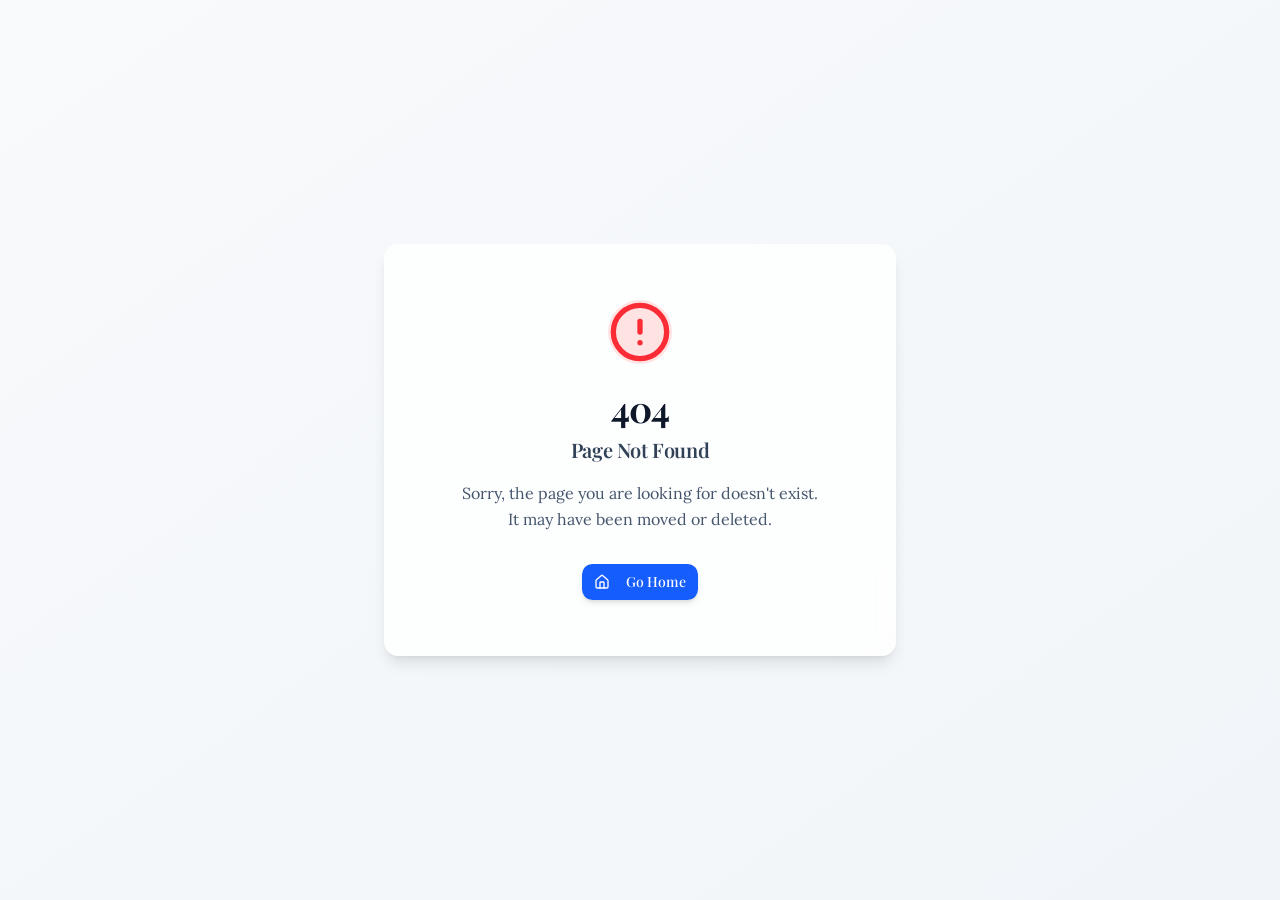
==== commit befc1e1c: "Add nine-card gallery and DREAMS Score video" ====
--- a/index.html
+++ b/index.html
@@ -6,80 +6,180 @@
     <meta
       name="viewport"
       content="width=device-width, initial-scale=1.0" />
-    <title>Show Me The Money — Your DREAMS Score Business Intelligence Report</title>
-    <meta name="description" content="Discover hidden tax credits, payroll savings, group health overpayments, energy savings and growth opportunities hiding in your business. Get your complimentary DREAMS Score." />
+    <title>Show Me The Money — DREAMS Score Business Intelligence: Find Hidden Tax Credits, Payroll Savings &amp; Business Value | Dreams Business Resources</title>
+    <meta name="description" content="Discover hidden tax credits, payroll savings, group health overpayments, energy savings and growth opportunities hiding in your business. Run the free EBITDA business value calculator and get your complimentary 15-minute DREAMS Score — no cost, no obligation." />
+    <meta name="keywords" content="DREAMS Score, hidden tax credits, R&D tax credit, FICA tip credit, payroll tax savings, group health savings, expense reduction, EBITDA business value calculator, business intelligence report, small business savings, Dreams Business Resources" />
+    <meta name="author" content="Dreams Business Resources" />
+    <meta name="robots" content="index, follow, max-image-preview:large, max-snippet:-1" />
+    <link rel="canonical" href="https://showmethemoney.pro/" />
+    <!-- Open Graph -->
+    <meta property="og:type" content="website" />
+    <meta property="og:url" content="https://showmethemoney.pro/" />
+    <meta property="og:site_name" content="Show Me The Money" />
+    <meta property="og:title" content="Show Me The Money — Find the Money Hiding in Your Business" />
+    <meta property="og:description" content="Hidden tax credits, payroll savings, benefits overpayments, energy savings and growth opportunities — the DREAMS Score uncovers it all. Run your own numbers with the free EBITDA business value calculator." />
+    <meta property="og:image" content="https://showmethemoney.pro/og-image.png" />
+    <meta property="og:image:width" content="1200" />
+    <meta property="og:image:height" content="630" />
+    <meta property="og:image:alt" content="Show Me The Money — The DREAMS Score Business Intelligence" />
+    <meta property="og:locale" content="en_US" />
+    <!-- Twitter Card -->
+    <meta name="twitter:card" content="summary_large_image" />
+    <meta name="twitter:title" content="Show Me The Money — Find the Money Hiding in Your Business" />
+    <meta name="twitter:description" content="Hidden tax credits, payroll savings, benefits overpayments and growth opportunities — the DREAMS Score uncovers it all. Free EBITDA business value calculator." />
+    <meta name="twitter:image" content="https://showmethemoney.pro/og-image.png" />
+    <!-- Structured Data -->
+    <script type="application/ld+json">
+    {
+      "@context": "https://schema.org",
+      "@graph": [
+        {
+          "@type": "Organization",
+          "@id": "https://showmethemoney.pro/#organization",
+          "name": "Dreams Business Resources",
+          "url": "https://showmethemoney.pro/",
+          "logo": "https://d2xsxph8kpxj0f.cloudfront.net/310519663540400260/dD7zdaCutWMPQTZf5zkbiu/smtm_logo-2zfprc5yEQzXvhvsCP9eLq.png",
+          "description": "Dreams Business Resources builds effective virtual distribution teams in the financial services and B2B marketplace, helping business owners uncover hidden tax credits, payroll savings, expense reductions, funding and growth opportunities.",
+          "slogan": "One Relationship. Multiple Revenue Streams. Infinite Possibilities."
+        },
+        {
+          "@type": "WebSite",
+          "@id": "https://showmethemoney.pro/#website",
+          "url": "https://showmethemoney.pro/",
+          "name": "Show Me The Money",
+          "description": "The DREAMS Score business intelligence report: discover hidden tax credits, payroll savings, group health overpayments, energy savings and growth opportunities hiding in your business.",
+          "publisher": { "@id": "https://showmethemoney.pro/#organization" },
+          "inLanguage": "en-US"
+        },
+        {
+          "@type": "WebApplication",
+          "@id": "https://showmethemoney.pro/#calculator",
+          "name": "EBITDA Business Value Calculator",
+          "url": "https://showmethemoney.pro/",
+          "applicationCategory": "FinanceApplication",
+          "operatingSystem": "Any (web browser)",
+          "offers": { "@type": "Offer", "price": "0", "priceCurrency": "USD" },
+          "description": "A free interactive calculator that shows how annual recurring savings — hidden tax credits, FICA tip payroll savings, group health savings, technology and energy savings — permanently raise EBITDA and multiply business value at industry-typical EBITDA multiples.",
+          "publisher": { "@id": "https://showmethemoney.pro/#organization" }
+        },
+        {
+          "@type": "FAQPage",
+          "@id": "https://showmethemoney.pro/#faq",
+          "mainEntity": [
+            {
+              "@type": "Question",
+              "name": "What is the DREAMS Score?",
+              "acceptedAnswer": {
+                "@type": "Answer",
+                "text": "The DREAMS Score is a complimentary AI-powered business intelligence report from Dreams Business Resources that examines six areas of a business: Debt & Corporate Funding, Retirement & 401(k), Expense Reduction, Asset Optimization, Money & Tax Credits, and Security & Protection. It uncovers missed tax credits, benefits and expense overpayments, margin improvements, employee retention strategies, and ways to increase business value — in a 15-minute review at no cost and no obligation."
+              }
+            },
+            {
+              "@type": "Question",
+              "name": "What hidden savings can the DREAMS Score find in my business?",
+              "acceptedAnswer": {
+                "@type": "Answer",
+                "text": "Typical findings include unclaimed R&D tax credits (federal and state), FICA tip tax credits worth $10K–$50K+ per year for tipped businesses, group health savings that lower employer cost while increasing employee take-home pay, technology and telecom savings, energy and utility savings of up to 40%, revenue-based business funding, and tax-advantaged retirement and legacy strategies."
+              }
+            },
+            {
+              "@type": "Question",
+              "name": "How does the EBITDA business value calculator work?",
+              "acceptedAnswer": {
+                "@type": "Answer",
+                "text": "Every dollar of recurring savings permanently raises EBITDA, and a business is valued at a multiple of EBITDA. You select your industry (each has a typical EBITDA multiple, e.g., Professional Services 3.5x, Healthcare 5.0x, Technology & SaaS 6.5x), then adjust sliders for hidden tax credits, payroll tax savings, group health savings, technology savings, energy savings and other recurring savings. The calculator shows your total annual and monthly recurring savings and the resulting increase in business value. For example, $368,700 in annual recurring savings at a 4.5x multiple adds about $1,659,150 in enterprise value."
+              }
+            },
+            {
+              "@type": "Question",
+              "name": "How do I get my complimentary DREAMS Score?",
+              "acceptedAnswer": {
+                "@type": "Answer",
+                "text": "Schedule a complimentary 15-minute DREAMS Score review through the site, or get back with the person who referred you to showmethemoney.pro. There is no cost and no obligation."
+              }
+            }
+          ]
+        }
+      ]
+    }
+    </script>
     <link rel="icon" type="image/png" href="https://d2xsxph8kpxj0f.cloudfront.net/310519663540400260/dD7zdaCutWMPQTZf5zkbiu/smtm_logo-2zfprc5yEQzXvhvsCP9eLq.png" />
     <link rel="preconnect" href="https://fonts.googleapis.com" />
     <link rel="preconnect" href="https://fonts.gstatic.com" crossorigin />
     <link href="https://fonts.googleapis.com/css2?family=Cormorant+Garamond:ital,wght@0,400;0,500;0,600;0,700;1,400;1,600&family=Jost:wght@300;400;500;600;700&family=Playfair+Display:wght@400;600;700;800;900&family=Lora:ital,wght@0,400;0,500;0,600;1,400&display=swap" rel="stylesheet" />
     <script src="https://fast.wistia.com/player.js" async></script>
-    <script type="module" crossorigin src="/assets/index-D9VM-xqf.js"></script>
-    <link rel="stylesheet" crossorigin href="/assets/index-DXtsFHJf.css">
-    <script src="/__manus__/debug-collector.js" defer></script>
   </head>
 
   <body>
-    <script id="manus-runtime">window.__MANUS_HOST_DEV__ = false;
-(function(){"use strict";var Mr={exports:{}},Kn={};/**
- * @license React
- * react-jsx-runtime.production.js
- *
- * Copyright (c) Meta Platforms, Inc. and affiliates.
- *
- * This source code is licensed under the MIT license found in the
- * LICENSE file in the root directory of this source tree.
- */var $c;function um(){if($c)return Kn;$c=1;var r=Symbol.for("react.transitional.element"),i=Symbol.for("react.fragment");function c(s,d,m){var x=null;if(m!==void 0&&(x=""+m),d.key!==void 0&&(x=""+d.key),"key"in d){m={};for(var R in d)R!=="key"&&(m[R]=d[R])}else m=d;return d=m.ref,{$$typeof:r,type:s,key:x,ref:d!==void 0?d:null,props:m}}return Kn.Fragment=i,Kn.jsx=c,Kn.jsxs=c,Kn}var Fc;function dm(){return Fc||(Fc=1,Mr.exports=um()),Mr.exports}var h=dm(),Ar={exports:{}},Pn={},Rr={exports:{}},Nr={};/**
- * @license React
- * scheduler.production.js
- *
- * Copyright (c) Meta Platforms, Inc. and affiliates.
- *
- * This source code is licensed under the MIT license found in the
- * LICENSE file in the root directory of this source tree.
- */var Ic;function fm(){return Ic||(Ic=1,function(r){function i(A,q){var B=A.length;A.push(q);t:for(;0<B;){var bt=B-1>>>1,p=A[bt];if(0<d(p,q))A[bt]=q,A[B]=p,B=bt;else break t}}function c(A){return A.length===0?null:A[0]}function s(A){if(A.length===0)return null;var q=A[0],B=A.pop();if(B!==q){A[0]=B;t:for(var bt=0,p=A.length,O=p>>>1;bt<O;){var X=2*(bt+1)-1,G=A[X],Z=X+1,st=A[Z];if(0>d(G,B))Z<p&&0>d(st,G)?(A[bt]=st,A[Z]=B,bt=Z):(A[bt]=G,A[X]=B,bt=X);else if(Z<p&&0>d(st,B))A[bt]=st,A[Z]=B,bt=Z;else break t}}return q}function d(A,q){var B=A.sortIndex-q.sortIndex;return B!==0?B:A.id-q.id}if(r.unstable_now=void 0,typeof performance=="object"&&typeof performance.now=="function"){var m=performance;r.unstable_now=function(){return m.now()}}else{var x=Date,R=x.now();r.unstable_now=function(){return x.now()-R}}var C=[],v=[],D=1,j=null,J=3,at=!1,$=!1,nt=!1,ct=!1,ht=typeof setTimeout=="function"?setTimeout:null,St=typeof clearTimeout=="function"?clearTimeout:null,_=typeof setImmediate<"u"?setImmediate:null;function Y(A){for(var q=c(v);q!==null;){if(q.callback===null)s(v);else if(q.startTime<=A)s(v),q.sortIndex=q.expirationTime,i(C,q);else break;q=c(v)}}function H(A){if(nt=!1,Y(A),!$)if(c(C)!==null)$=!0,it||(it=!0,Bt());else{var q=c(v);q!==null&&Mt(H,q.startTime-A)}}var it=!1,rt=-1,V=5,xt=-1;function Be(){return ct?!0:!(r.unstable_now()-xt<V)}function te(){if(ct=!1,it){var A=r.unstable_now();xt=A;var q=!0;try{t:{$=!1,nt&&(nt=!1,St(rt),rt=-1),at=!0;var B=J;try{e:{for(Y(A),j=c(C);j!==null&&!(j.expirationTime>A&&Be());){var bt=j.callback;if(typeof bt=="function"){j.callback=null,J=j.priorityLevel;var p=bt(j.expirationTime<=A);if(A=r.unstable_now(),typeof p=="function"){j.callback=p,Y(A),q=!0;break e}j===c(C)&&s(C),Y(A)}else s(C);j=c(C)}if(j!==null)q=!0;else{var O=c(v);O!==null&&Mt(H,O.startTime-A),q=!1}}break t}finally{j=null,J=B,at=!1}q=void 0}}finally{q?Bt():it=!1}}}var Bt;if(typeof _=="function")Bt=function(){_(te)};else if(typeof MessageChannel<"u"){var me=new MessageChannel,Se=me.port2;me.port1.onmessage=te,Bt=function(){Se.postMessage(null)}}else Bt=function(){ht(te,0)};function Mt(A,q){rt=ht(function(){A(r.unstable_now())},q)}r.unstable_IdlePriority=5,r.unstable_ImmediatePriority=1,r.unstable_LowPriority=4,r.unstable_NormalPriority=3,r.unstable_Profiling=null,r.unstable_UserBlockingPriority=2,r.unstable_cancelCallback=function(A){A.callback=null},r.unstable_forceFrameRate=function(A){0>A||125<A?console.error("forceFrameRate takes a positive int between 0 and 125, forcing frame rates higher than 125 fps is not supported"):V=0<A?Math.floor(1e3/A):5},r.unstable_getCurrentPriorityLevel=function(){return J},r.unstable_next=function(A){switch(J){case 1:case 2:case 3:var q=3;break;default:q=J}var B=J;J=q;try{return A()}finally{J=B}},r.unstable_requestPaint=function(){ct=!0},r.unstable_runWithPriority=function(A,q){switch(A){case 1:case 2:case 3:case 4:case 5:break;default:A=3}var B=J;J=A;try{return q()}finally{J=B}},r.unstable_scheduleCallback=function(A,q,B){var bt=r.unstable_now();switch(typeof B=="object"&&B!==null?(B=B.delay,B=typeof B=="number"&&0<B?bt+B:bt):B=bt,A){case 1:var p=-1;break;case 2:p=250;break;case 5:p=1073741823;break;case 4:p=1e4;break;default:p=5e3}return p=B+p,A={id:D++,callback:q,priorityLevel:A,startTime:B,expirationTime:p,sortIndex:-1},B>bt?(A.sortIndex=B,i(v,A),c(C)===null&&A===c(v)&&(nt?(St(rt),rt=-1):nt=!0,Mt(H,B-bt))):(A.sortIndex=p,i(C,A),$||at||($=!0,it||(it=!0,Bt()))),A},r.unstable_shouldYield=Be,r.unstable_wrapCallback=function(A){var q=J;return function(){var B=J;J=q;try{return A.apply(this,arguments)}finally{J=B}}}}(Nr)),Nr}var tu;function hm(){return tu||(tu=1,Rr.exports=fm()),Rr.exports}var zr={exports:{}},ut={};/**
- * @license React
- * react.production.js
- *
- * Copyright (c) Meta Platforms, Inc. and affiliates.
- *
- * This source code is licensed under the MIT license found in the
- * LICENSE file in the root directory of this source tree.
- */var eu;function mm(){if(eu)return ut;eu=1;var r=Symbol.for("react.transitional.element"),i=Symbol.for("react.portal"),c=Symbol.for("react.fragment"),s=Symbol.for("react.strict_mode"),d=Symbol.for("react.profiler"),m=Symbol.for("react.consumer"),x=Symbol.for("react.context"),R=Symbol.for("react.forward_ref"),C=Symbol.for("react.suspense"),v=Symbol.for("react.memo"),D=Symbol.for("react.lazy"),j=Symbol.iterator;function J(p){return p===null||typeof p!="object"?null:(p=j&&p[j]||p["@@iterator"],typeof p=="function"?p:null)}var at={isMounted:function(){return!1},enqueueForceUpdate:function(){},enqueueReplaceState:function(){},enqueueSetState:function(){}},$=Object.assign,nt={};function ct(p,O,X){this.props=p,this.context=O,this.refs=nt,this.updater=X||at}ct.prototype.isReactComponent={},ct.prototype.setState=function(p,O){if(typeof p!="object"&&typeof p!="function"&&p!=null)throw Error("takes an object of state variables to update or a function which returns an object of state variables.");this.updater.enqueueSetState(this,p,O,"setState")},ct.prototype.forceUpdate=function(p){this.updater.enqueueForceUpdate(this,p,"forceUpdate")};function ht(){}ht.prototype=ct.prototype;function St(p,O,X){this.props=p,this.context=O,this.refs=nt,this.updater=X||at}var _=St.prototype=new ht;_.constructor=St,$(_,ct.prototype),_.isPureReactComponent=!0;var Y=Array.isArray,H={H:null,A:null,T:null,S:null,V:null},it=Object.prototype.hasOwnProperty;function rt(p,O,X,G,Z,st){return X=st.ref,{$$typeof:r,type:p,key:O,ref:X!==void 0?X:null,props:st}}function V(p,O){return rt(p.type,O,void 0,void 0,void 0,p.props)}function xt(p){return typeof p=="object"&&p!==null&&p.$$typeof===r}function Be(p){var O={"=":"=0",":":"=2"};return"$"+p.replace(/[=:]/g,function(X){return O[X]})}var te=/\/+/g;function Bt(p,O){return typeof p=="object"&&p!==null&&p.key!=null?Be(""+p.key):O.toString(36)}function me(){}function Se(p){switch(p.status){case"fulfilled":return p.value;case"rejected":throw p.reason;default:switch(typeof p.status=="string"?p.then(me,me):(p.status="pending",p.then(function(O){p.status==="pending"&&(p.status="fulfilled",p.value=O)},function(O){p.status==="pending"&&(p.status="rejected",p.reason=O)})),p.status){case"fulfilled":return p.value;case"rejected":throw p.reason}}throw p}function Mt(p,O,X,G,Z){var st=typeof p;(st==="undefined"||st==="boolean")&&(p=null);var I=!1;if(p===null)I=!0;else switch(st){case"bigint":case"string":case"number":I=!0;break;case"object":switch(p.$$typeof){case r:case i:I=!0;break;case D:return I=p._init,Mt(I(p._payload),O,X,G,Z)}}if(I)return Z=Z(p),I=G===""?"."+Bt(p,0):G,Y(Z)?(X="",I!=null&&(X=I.replace(te,"$&/")+"/"),Mt(Z,O,X,"",function(Jt){return Jt})):Z!=null&&(xt(Z)&&(Z=V(Z,X+(Z.key==null||p&&p.key===Z.key?"":(""+Z.key).replace(te,"$&/")+"/")+I)),O.push(Z)),1;I=0;var gt=G===""?".":G+":";if(Y(p))for(var Tt=0;Tt<p.length;Tt++)G=p[Tt],st=gt+Bt(G,Tt),I+=Mt(G,O,X,st,Z);else if(Tt=J(p),typeof Tt=="function")for(p=Tt.call(p),Tt=0;!(G=p.next()).done;)G=G.value,st=gt+Bt(G,Tt++),I+=Mt(G,O,X,st,Z);else if(st==="object"){if(typeof p.then=="function")return Mt(Se(p),O,X,G,Z);throw O=String(p),Error("Objects are not valid as a React child (found: "+(O==="[object Object]"?"object with keys {"+Object.keys(p).join(", ")+"}":O)+"). If you meant to render a collection of children, use an array instead.")}return I}function A(p,O,X){if(p==null)return p;var G=[],Z=0;return Mt(p,G,"","",function(st){return O.call(X,st,Z++)}),G}function q(p){if(p._status===-1){var O=p._result;O=O(),O.then(function(X){(p._status===0||p._status===-1)&&(p._status=1,p._result=X)},function(X){(p._status===0||p._status===-1)&&(p._status=2,p._result=X)}),p._status===-1&&(p._status=0,p._result=O)}if(p._status===1)return p._result.default;throw p._result}var B=typeof reportError=="function"?reportError:function(p){if(typeof window=="object"&&typeof window.ErrorEvent=="function"){var O=new window.ErrorEvent("error",{bubbles:!0,cancelable:!0,message:typeof p=="object"&&p!==null&&typeof p.message=="string"?String(p.message):String(p),error:p});if(!window.dispatchEvent(O))return}else if(typeof process=="object"&&typeof process.emit=="function"){process.emit("uncaughtException",p);return}console.error(p)};function bt(){}return ut.Children={map:A,forEach:function(p,O,X){A(p,function(){O.apply(this,arguments)},X)},count:function(p){var O=0;return A(p,function(){O++}),O},toArray:function(p){return A(p,function(O){return O})||[]},only:function(p){if(!xt(p))throw Error("React.Children.only expected to receive a single React element child.");return p}},ut.Component=ct,ut.Fragment=c,ut.Profiler=d,ut.PureComponent=St,ut.StrictMode=s,ut.Suspense=C,ut.__CLIENT_INTERNALS_DO_NOT_USE_OR_WARN_USERS_THEY_CANNOT_UPGRADE=H,ut.__COMPILER_RUNTIME={__proto__:null,c:function(p){return H.H.useMemoCache(p)}},ut.cache=function(p){return function(){return p.apply(null,arguments)}},ut.cloneElement=function(p,O,X){if(p==null)throw Error("The argument must be a React element, but you passed "+p+".");var G=$({},p.props),Z=p.key,st=void 0;if(O!=null)for(I in O.ref!==void 0&&(st=void 0),O.key!==void 0&&(Z=""+O.key),O)!it.call(O,I)||I==="key"||I==="__self"||I==="__source"||I==="ref"&&O.ref===void 0||(G[I]=O[I]);var I=arguments.length-2;if(I===1)G.children=X;else if(1<I){for(var gt=Array(I),Tt=0;Tt<I;Tt++)gt[Tt]=arguments[Tt+2];G.children=gt}return rt(p.type,Z,void 0,void 0,st,G)},ut.createContext=function(p){return p={$$typeof:x,_currentValue:p,_currentValue2:p,_threadCount:0,Provider:null,Consumer:null},p.Provider=p,p.Consumer={$$typeof:m,_context:p},p},ut.createElement=function(p,O,X){var G,Z={},st=null;if(O!=null)for(G in O.key!==void 0&&(st=""+O.key),O)it.call(O,G)&&G!=="key"&&G!=="__self"&&G!=="__source"&&(Z[G]=O[G]);var I=arguments.length-2;if(I===1)Z.children=X;else if(1<I){for(var gt=Array(I),Tt=0;Tt<I;Tt++)gt[Tt]=arguments[Tt+2];Z.children=gt}if(p&&p.defaultProps)for(G in I=p.defaultProps,I)Z[G]===void 0&&(Z[G]=I[G]);return rt(p,st,void 0,void 0,null,Z)},ut.createRef=function(){return{current:null}},ut.forwardRef=function(p){return{$$typeof:R,render:p}},ut.isValidElement=xt,ut.lazy=function(p){return{$$typeof:D,_payload:{_status:-1,_result:p},_init:q}},ut.memo=function(p,O){return{$$typeof:v,type:p,compare:O===void 0?null:O}},ut.startTransition=function(p){var O=H.T,X={};H.T=X;try{var G=p(),Z=H.S;Z!==null&&Z(X,G),typeof G=="object"&&G!==null&&typeof G.then=="function"&&G.then(bt,B)}catch(st){B(st)}finally{H.T=O}},ut.unstable_useCacheRefresh=function(){return H.H.useCacheRefresh()},ut.use=function(p){return H.H.use(p)},ut.useActionState=function(p,O,X){return H.H.useActionState(p,O,X)},ut.useCallback=function(p,O){return H.H.useCallback(p,O)},ut.useContext=function(p){return H.H.useContext(p)},ut.useDebugValue=function(){},ut.useDeferredValue=function(p,O){return H.H.useDeferredValue(p,O)},ut.useEffect=function(p,O,X){var G=H.H;if(typeof X=="function")throw Error("useEffect CRUD overload is not enabled in this build of React.");return G.useEffect(p,O)},ut.useId=function(){return H.H.useId()},ut.useImperativeHandle=function(p,O,X){return H.H.useImperativeHandle(p,O,X)},ut.useInsertionEffect=function(p,O){return H.H.useInsertionEffect(p,O)},ut.useLayoutEffect=function(p,O){return H.H.useLayoutEffect(p,O)},ut.useMemo=function(p,O){return H.H.useMemo(p,O)},ut.useOptimistic=function(p,O){return H.H.useOptimistic(p,O)},ut.useReducer=function(p,O,X){return H.H.useReducer(p,O,X)},ut.useRef=function(p){return H.H.useRef(p)},ut.useState=function(p){return H.H.useState(p)},ut.useSyncExternalStore=function(p,O,X){return H.H.useSyncExternalStore(p,O,X)},ut.useTransition=function(){return H.H.useTransition()},ut.version="19.1.1",ut}var lu;function _r(){return lu||(lu=1,zr.exports=mm()),zr.exports}var kr={exports:{}},he={};/**
- * @license React
- * react-dom.production.js
- *
- * Copyright (c) Meta Platforms, Inc. and affiliates.
- *
- * This source code is licensed under the MIT license found in the
- * LICENSE file in the root directory of this source tree.
- */var au;function gm(){if(au)return he;au=1;var r=_r();function i(C){var v="https://react.dev/errors/"+C;if(1<arguments.length){v+="?args[]="+encodeURIComponent(arguments[1]);for(var D=2;D<arguments.length;D++)v+="&args[]="+encodeURIComponent(arguments[D])}return"Minified React error #"+C+"; visit "+v+" for the full message or use the non-minified dev environment for full errors and additional helpful warnings."}function c(){}var s={d:{f:c,r:function(){throw Error(i(522))},D:c,C:c,L:c,m:c,X:c,S:c,M:c},p:0,findDOMNode:null},d=Symbol.for("react.portal");function m(C,v,D){var j=3<arguments.length&&arguments[3]!==void 0?arguments[3]:null;return{$$typeof:d,key:j==null?null:""+j,children:C,containerInfo:v,implementation:D}}var x=r.__CLIENT_INTERNALS_DO_NOT_USE_OR_WARN_USERS_THEY_CANNOT_UPGRADE;function R(C,v){if(C==="font")return"";if(typeof v=="string")return v==="use-credentials"?v:""}return he.__DOM_INTERNALS_DO_NOT_USE_OR_WARN_USERS_THEY_CANNOT_UPGRADE=s,he.createPortal=function(C,v){var D=2<arguments.length&&arguments[2]!==void 0?arguments[2]:null;if(!v||v.nodeType!==1&&v.nodeType!==9&&v.nodeType!==11)throw Error(i(299));return m(C,v,null,D)},he.flushSync=function(C){var v=x.T,D=s.p;try{if(x.T=null,s.p=2,C)return C()}finally{x.T=v,s.p=D,s.d.f()}},he.preconnect=function(C,v){typeof C=="string"&&(v?(v=v.crossOrigin,v=typeof v=="string"?v==="use-credentials"?v:"":void 0):v=null,s.d.C(C,v))},he.prefetchDNS=function(C){typeof C=="string"&&s.d.D(C)},he.preinit=function(C,v){if(typeof C=="string"&&v&&typeof v.as=="string"){var D=v.as,j=R(D,v.crossOrigin),J=typeof v.integrity=="string"?v.integrity:void 0,at=typeof v.fetchPriority=="string"?v.fetchPriority:void 0;D==="style"?s.d.S(C,typeof v.precedence=="string"?v.precedence:void 0,{crossOrigin:j,integrity:J,fetchPriority:at}):D==="script"&&s.d.X(C,{crossOrigin:j,integrity:J,fetchPriority:at,nonce:typeof v.nonce=="string"?v.nonce:void 0})}},he.preinitModule=function(C,v){if(typeof C=="string")if(typeof v=="object"&&v!==null){if(v.as==null||v.as==="script"){var D=R(v.as,v.crossOrigin);s.d.M(C,{crossOrigin:D,integrity:typeof v.integrity=="string"?v.integrity:void 0,nonce:typeof v.nonce=="string"?v.nonce:void 0})}}else v==null&&s.d.M(C)},he.preload=function(C,v){if(typeof C=="string"&&typeof v=="object"&&v!==null&&typeof v.as=="string"){var D=v.as,j=R(D,v.crossOrigin);s.d.L(C,D,{crossOrigin:j,integrity:typeof v.integrity=="string"?v.integrity:void 0,nonce:typeof v.nonce=="string"?v.nonce:void 0,type:typeof v.type=="string"?v.type:void 0,fetchPriority:typeof v.fetchPriority=="string"?v.fetchPriority:void 0,referrerPolicy:typeof v.referrerPolicy=="string"?v.referrerPolicy:void 0,imageSrcSet:typeof v.imageSrcSet=="string"?v.imageSrcSet:void 0,imageSizes:typeof v.imageSizes=="string"?v.imageSizes:void 0,media:typeof v.media=="string"?v.media:void 0})}},he.preloadModule=function(C,v){if(typeof C=="string")if(v){var D=R(v.as,v.crossOrigin);s.d.m(C,{as:typeof v.as=="string"&&v.as!=="script"?v.as:void 0,crossOrigin:D,integrity:typeof v.integrity=="string"?v.integrity:void 0})}else s.d.m(C)},he.requestFormReset=function(C){s.d.r(C)},he.unstable_batchedUpdates=function(C,v){return C(v)},he.useFormState=function(C,v,D){return x.H.useFormState(C,v,D)},he.useFormStatus=function(){return x.H.useHostTransitionStatus()},he.version="19.1.1",he}var nu;function pm(){if(nu)return kr.exports;nu=1;function r(){if(!(typeof __REACT_DEVTOOLS_GLOBAL_HOOK__>"u"||typeof __REACT_DEVTOOLS_GLOBAL_HOOK__.checkDCE!="function"))try{__REACT_DEVTOOLS_GLOBAL_HOOK__.checkDCE(r)}catch(i){console.error(i)}}return r(),kr.exports=gm(),kr.exports}/**
- * @license React
- * react-dom-client.production.js
- *
- * Copyright (c) Meta Platforms, Inc. and affiliates.
- *
- * This source code is licensed under the MIT license found in the
- * LICENSE file in the root directory of this source tree.
- */var ou;function ym(){if(ou)return Pn;ou=1;var r=hm(),i=_r(),c=pm();function s(t){var e="https://react.dev/errors/"+t;if(1<arguments.length){e+="?args[]="+encodeURIComponent(arguments[1]);for(var l=2;l<arguments.length;l++)e+="&args[]="+encodeURIComponent(arguments[l])}return"Minified React error #"+t+"; visit "+e+" for the full message or use the non-minified dev environment for full errors and additional helpful warnings."}function d(t){return!(!t||t.nodeType!==1&&t.nodeType!==9&&t.nodeType!==11)}function m(t){var e=t,l=t;if(t.alternate)for(;e.return;)e=e.return;else{t=e;do e=t,(e.flags&4098)!==0&&(l=e.return),t=e.return;while(t)}return e.tag===3?l:null}function x(t){if(t.tag===13){var e=t.memoizedState;if(e===null&&(t=t.alternate,t!==null&&(e=t.memoizedState)),e!==null)return e.dehydrated}return null}function R(t){if(m(t)!==t)throw Error(s(188))}function C(t){var e=t.alternate;if(!e){if(e=m(t),e===null)throw Error(s(188));return e!==t?null:t}for(var l=t,a=e;;){var n=l.return;if(n===null)break;var o=n.alternate;if(o===null){if(a=n.return,a!==null){l=a;continue}break}if(n.child===o.child){for(o=n.child;o;){if(o===l)return R(n),t;if(o===a)return R(n),e;o=o.sibling}throw Error(s(188))}if(l.return!==a.return)l=n,a=o;else{for(var u=!1,f=n.child;f;){if(f===l){u=!0,l=n,a=o;break}if(f===a){u=!0,a=n,l=o;break}f=f.sibling}if(!u){for(f=o.child;f;){if(f===l){u=!0,l=o,a=n;break}if(f===a){u=!0,a=o,l=n;break}f=f.sibling}if(!u)throw Error(s(189))}}if(l.alternate!==a)throw Error(s(190))}if(l.tag!==3)throw Error(s(188));return l.stateNode.current===l?t:e}function v(t){var e=t.tag;if(e===5||e===26||e===27||e===6)return t;for(t=t.child;t!==null;){if(e=v(t),e!==null)return e;t=t.sibling}return null}var D=Object.assign,j=Symbol.for("react.element"),J=Symbol.for("react.transitional.element"),at=Symbol.for("react.portal"),$=Symbol.for("react.fragment"),nt=Symbol.for("react.strict_mode"),ct=Symbol.for("react.profiler"),ht=Symbol.for("react.provider"),St=Symbol.for("react.consumer"),_=Symbol.for("react.context"),Y=Symbol.for("react.forward_ref"),H=Symbol.for("react.suspense"),it=Symbol.for("react.suspense_list"),rt=Symbol.for("react.memo"),V=Symbol.for("react.lazy"),xt=Symbol.for("react.activity"),Be=Symbol.for("react.memo_cache_sentinel"),te=Symbol.iterator;function Bt(t){return t===null||typeof t!="object"?null:(t=te&&t[te]||t["@@iterator"],typeof t=="function"?t:null)}var me=Symbol.for("react.client.reference");function Se(t){if(t==null)return null;if(typeof t=="function")return t.$$typeof===me?null:t.displayName||t.name||null;if(typeof t=="string")return t;switch(t){case $:return"Fragment";case ct:return"Profiler";case nt:return"StrictMode";case H:return"Suspense";case it:return"SuspenseList";case xt:return"Activity"}if(typeof t=="object")switch(t.$$typeof){case at:return"Portal";case _:return(t.displayName||"Context")+".Provider";case St:return(t._context.displayName||"Context")+".Consumer";case Y:var e=t.render;return t=t.displayName,t||(t=e.displayName||e.name||"",t=t!==""?"ForwardRef("+t+")":"ForwardRef"),t;case rt:return e=t.displayName||null,e!==null?e:Se(t.type)||"Memo";case V:e=t._payload,t=t._init;try{return Se(t(e))}catch{}}return null}var Mt=Array.isArray,A=i.__CLIENT_INTERNALS_DO_NOT_USE_OR_WARN_USERS_THEY_CANNOT_UPGRADE,q=c.__DOM_INTERNALS_DO_NOT_USE_OR_WARN_USERS_THEY_CANNOT_UPGRADE,B={pending:!1,data:null,method:null,action:null},bt=[],p=-1;function O(t){return{current:t}}function X(t){0>p||(t.current=bt[p],bt[p]=null,p--)}function G(t,e){p++,bt[p]=t.current,t.current=e}var Z=O(null),st=O(null),I=O(null),gt=O(null);function Tt(t,e){switch(G(I,e),G(st,t),G(Z,null),e.nodeType){case 9:case 11:t=(t=e.documentElement)&&(t=t.namespaceURI)?Hh(t):0;break;default:if(t=e.tagName,e=e.namespaceURI)e=Hh(e),t=Uh(e,t);else switch(t){case"svg":t=1;break;case"math":t=2;break;default:t=0}}X(Z),G(Z,t)}function Jt(){X(Z),X(st),X(I)}function Ke(t){t.memoizedState!==null&&G(gt,t);var e=Z.current,l=Uh(e,t.type);e!==l&&(G(st,t),G(Z,l))}function Ce(t){st.current===t&&(X(Z),X(st)),gt.current===t&&(X(gt),Wo._currentValue=B)}var Pe=Object.prototype.hasOwnProperty,yl=r.unstable_scheduleCallback,sn=r.unstable_cancelCallback,Ca=r.unstable_shouldYield,ri=r.unstable_requestPaint,ge=r.unstable_now,si=r.unstable_getCurrentPriorityLevel,Ul=r.unstable_ImmediatePriority,Fn=r.unstable_UserBlockingPriority,nl=r.unstable_NormalPriority,ci=r.unstable_LowPriority,Gl=r.unstable_IdlePriority,ui=r.log,Ea=r.unstable_setDisableYieldValue,ql=null,Wt=null;function Je(t){if(typeof ui=="function"&&Ea(t),Wt&&typeof Wt.setStrictMode=="function")try{Wt.setStrictMode(ql,t)}catch{}}var $t=Math.clz32?Math.clz32:fi,di=Math.log,Ta=Math.LN2;function fi(t){return t>>>=0,t===0?32:31-(di(t)/Ta|0)|0}var L=256,cn=4194304;function vl(t){var e=t&42;if(e!==0)return e;switch(t&-t){case 1:return 1;case 2:return 2;case 4:return 4;case 8:return 8;case 16:return 16;case 32:return 32;case 64:return 64;case 128:return 128;case 256:case 512:case 1024:case 2048:case 4096:case 8192:case 16384:case 32768:case 65536:case 131072:case 262144:case 524288:case 1048576:case 2097152:return t&4194048;case 4194304:case 8388608:case 16777216:case 33554432:return t&62914560;case 67108864:return 67108864;case 134217728:return 134217728;case 268435456:return 268435456;case 536870912:return 536870912;case 1073741824:return 0;default:return t}}function un(t,e,l){var a=t.pendingLanes;if(a===0)return 0;var n=0,o=t.suspendedLanes,u=t.pingedLanes;t=t.warmLanes;var f=a&134217727;return f!==0?(a=f&~o,a!==0?n=vl(a):(u&=f,u!==0?n=vl(u):l||(l=f&~t,l!==0&&(n=vl(l))))):(f=a&~o,f!==0?n=vl(f):u!==0?n=vl(u):l||(l=a&~t,l!==0&&(n=vl(l)))),n===0?0:e!==0&&e!==n&&(e&o)===0&&(o=n&-n,l=e&-e,o>=l||o===32&&(l&4194048)!==0)?e:n}function Dt(t,e){return(t.pendingLanes&~(t.suspendedLanes&~t.pingedLanes)&e)===0}function In(t,e){switch(t){case 1:case 2:case 4:case 8:case 64:return e+250;case 16:case 32:case 128:case 256:case 512:case 1024:case 2048:case 4096:case 8192:case 16384:case 32768:case 65536:case 131072:case 262144:case 524288:case 1048576:case 2097152:return e+5e3;case 4194304:case 8388608:case 16777216:case 33554432:return-1;case 67108864:case 134217728:case 268435456:case 536870912:case 1073741824:return-1;default:return-1}}function to(){var t=L;return L<<=1,(L&4194048)===0&&(L=256),t}function hi(){var t=cn;return cn<<=1,(cn&62914560)===0&&(cn=4194304),t}function eo(t){for(var e=[],l=0;31>l;l++)e.push(t);return e}function Da(t,e){t.pendingLanes|=e,e!==268435456&&(t.suspendedLanes=0,t.pingedLanes=0,t.warmLanes=0)}function Ir(t,e,l,a,n,o){var u=t.pendingLanes;t.pendingLanes=l,t.suspendedLanes=0,t.pingedLanes=0,t.warmLanes=0,t.expiredLanes&=l,t.entangledLanes&=l,t.errorRecoveryDisabledLanes&=l,t.shellSuspendCounter=0;var f=t.entanglements,g=t.expirationTimes,S=t.hiddenUpdates;for(l=u&~l;0<l;){var N=31-$t(l),k=1<<N;f[N]=0,g[N]=-1;var E=S[N];if(E!==null)for(S[N]=null,N=0;N<E.length;N++){var T=E[N];T!==null&&(T.lane&=-536870913)}l&=~k}a!==0&&mi(t,a,0),o!==0&&n===0&&t.tag!==0&&(t.suspendedLanes|=o&~(u&~e))}function mi(t,e,l){t.pendingLanes|=e,t.suspendedLanes&=~e;var a=31-$t(e);t.entangledLanes|=e,t.entanglements[a]=t.entanglements[a]|1073741824|l&4194090}function gi(t,e){var l=t.entangledLanes|=e;for(t=t.entanglements;l;){var a=31-$t(l),n=1<<a;n&e|t[a]&e&&(t[a]|=e),l&=~n}}function lo(t){switch(t){case 2:t=1;break;case 8:t=4;break;case 32:t=16;break;case 256:case 512:case 1024:case 2048:case 4096:case 8192:case 16384:case 32768:case 65536:case 131072:case 262144:case 524288:case 1048576:case 2097152:case 4194304:case 8388608:case 16777216:case 33554432:t=128;break;case 268435456:t=134217728;break;default:t=0}return t}function ao(t){return t&=-t,2<t?8<t?(t&134217727)!==0?32:268435456:8:2}function pi(){var t=q.p;return t!==0?t:(t=window.event,t===void 0?32:nm(t.type))}function ts(t,e){var l=q.p;try{return q.p=t,e()}finally{q.p=l}}var ol=Math.random().toString(36).slice(2),ee="__reactFiber$"+ol,pe="__reactProps$"+ol,Yl="__reactContainer$"+ol,no="__reactEvents$"+ol,es="__reactListeners$"+ol,ls="__reactHandles$"+ol,yi="__reactResources$"+ol,Ma="__reactMarker$"+ol;function oo(t){delete t[ee],delete t[pe],delete t[no],delete t[es],delete t[ls]}function Vl(t){var e=t[ee];if(e)return e;for(var l=t.parentNode;l;){if(e=l[Yl]||l[ee]){if(l=e.alternate,e.child!==null||l!==null&&l.child!==null)for(t=Vh(t);t!==null;){if(l=t[ee])return l;t=Vh(t)}return e}t=l,l=t.parentNode}return null}function Xl(t){if(t=t[ee]||t[Yl]){var e=t.tag;if(e===5||e===6||e===13||e===26||e===27||e===3)return t}return null}function Aa(t){var e=t.tag;if(e===5||e===26||e===27||e===6)return t.stateNode;throw Error(s(33))}function Zl(t){var e=t[yi];return e||(e=t[yi]={hoistableStyles:new Map,hoistableScripts:new Map}),e}function Vt(t){t[Ma]=!0}var vi=new Set,bi={};function bl(t,e){We(t,e),We(t+"Capture",e)}function We(t,e){for(bi[t]=e,t=0;t<e.length;t++)vi.add(e[t])}var as=RegExp("^[:A-Z_a-z\\u00C0-\\u00D6\\u00D8-\\u00F6\\u00F8-\\u02FF\\u0370-\\u037D\\u037F-\\u1FFF\\u200C-\\u200D\\u2070-\\u218F\\u2C00-\\u2FEF\\u3001-\\uD7FF\\uF900-\\uFDCF\\uFDF0-\\uFFFD][:A-Z_a-z\\u00C0-\\u00D6\\u00D8-\\u00F6\\u00F8-\\u02FF\\u0370-\\u037D\\u037F-\\u1FFF\\u200C-\\u200D\\u2070-\\u218F\\u2C00-\\u2FEF\\u3001-\\uD7FF\\uF900-\\uFDCF\\uFDF0-\\uFFFD\\-.0-9\\u00B7\\u0300-\\u036F\\u203F-\\u2040]*$"),xi={},wi={};function Ra(t){return Pe.call(wi,t)?!0:Pe.call(xi,t)?!1:as.test(t)?wi[t]=!0:(xi[t]=!0,!1)}function M(t,e,l){if(Ra(e))if(l===null)t.removeAttribute(e);else{switch(typeof l){case"undefined":case"function":case"symbol":t.removeAttribute(e);return;case"boolean":var a=e.toLowerCase().slice(0,5);if(a!=="data-"&&a!=="aria-"){t.removeAttribute(e);return}}t.setAttribute(e,""+l)}}function tt(t,e,l){if(l===null)t.removeAttribute(e);else{switch(typeof l){case"undefined":case"function":case"symbol":case"boolean":t.removeAttribute(e);return}t.setAttribute(e,""+l)}}function Ot(t,e,l,a){if(a===null)t.removeAttribute(l);else{switch(typeof a){case"undefined":case"function":case"symbol":case"boolean":t.removeAttribute(l);return}t.setAttributeNS(e,l,""+a)}}var le,Ee;function ae(t){if(le===void 0)try{throw Error()}catch(l){var e=l.stack.trim().match(/\n( *(at )?)/);le=e&&e[1]||"",Ee=-1<l.stack.indexOf(`
-    at`)?" (<anonymous>)":-1<l.stack.indexOf("@")?"@unknown:0:0":""}return`
-`+le+t+Ee}var Le=!1;function He(t,e){if(!t||Le)return"";Le=!0;var l=Error.prepareStackTrace;Error.prepareStackTrace=void 0;try{var a={DetermineComponentFrameRoot:function(){try{if(e){var k=function(){throw Error()};if(Object.defineProperty(k.prototype,"props",{set:function(){throw Error()}}),typeof Reflect=="object"&&Reflect.construct){try{Reflect.construct(k,[])}catch(T){var E=T}Reflect.construct(t,[],k)}else{try{k.call()}catch(T){E=T}t.call(k.prototype)}}else{try{throw Error()}catch(T){E=T}(k=t())&&typeof k.catch=="function"&&k.catch(function(){})}}catch(T){if(T&&E&&typeof T.stack=="string")return[T.stack,E.stack]}return[null,null]}};a.DetermineComponentFrameRoot.displayName="DetermineComponentFrameRoot";var n=Object.getOwnPropertyDescriptor(a.DetermineComponentFrameRoot,"name");n&&n.configurable&&Object.defineProperty(a.DetermineComponentFrameRoot,"name",{value:"DetermineComponentFrameRoot"});var o=a.DetermineComponentFrameRoot(),u=o[0],f=o[1];if(u&&f){var g=u.split(`
-`),S=f.split(`
-`);for(n=a=0;a<g.length&&!g[a].includes("DetermineComponentFrameRoot");)a++;for(;n<S.length&&!S[n].includes("DetermineComponentFrameRoot");)n++;if(a===g.length||n===S.length)for(a=g.length-1,n=S.length-1;1<=a&&0<=n&&g[a]!==S[n];)n--;for(;1<=a&&0<=n;a--,n--)if(g[a]!==S[n]){if(a!==1||n!==1)do if(a--,n--,0>n||g[a]!==S[n]){var N=`
-`+g[a].replace(" at new "," at ");return t.displayName&&N.includes("<anonymous>")&&(N=N.replace("<anonymous>",t.displayName)),N}while(1<=a&&0<=n);break}}}finally{Le=!1,Error.prepareStackTrace=l}return(l=t?t.displayName||t.name:"")?ae(l):""}function Ql(t){switch(t.tag){case 26:case 27:case 5:return ae(t.type);case 16:return ae("Lazy");case 13:return ae("Suspense");case 19:return ae("SuspenseList");case 0:case 15:return He(t.type,!1);case 11:return He(t.type.render,!1);case 1:return He(t.type,!0);case 31:return ae("Activity");default:return""}}function xl(t){try{var e="";do e+=Ql(t),t=t.return;while(t);return e}catch(l){return`
-Error generating stack: `+l.message+`
-`+l.stack}}function Xt(t){switch(typeof t){case"bigint":case"boolean":case"number":case"string":case"undefined":return t;case"object":return t;default:return""}}function il(t){var e=t.type;return(t=t.nodeName)&&t.toLowerCase()==="input"&&(e==="checkbox"||e==="radio")}function ve(t){var e=il(t)?"checked":"value",l=Object.getOwnPropertyDescriptor(t.constructor.prototype,e),a=""+t[e];if(!t.hasOwnProperty(e)&&typeof l<"u"&&typeof l.get=="function"&&typeof l.set=="function"){var n=l.get,o=l.set;return Object.defineProperty(t,e,{configurable:!0,get:function(){return n.call(this)},set:function(u){a=""+u,o.call(this,u)}}),Object.defineProperty(t,e,{enumerable:l.enumerable}),{getValue:function(){return a},setValue:function(u){a=""+u},stopTracking:function(){t._valueTracker=null,delete t[e]}}}}function re(t){t._valueTracker||(t._valueTracker=ve(t))}function rl(t){if(!t)return!1;var e=t._valueTracker;if(!e)return!0;var l=e.getValue(),a="";return t&&(a=il(t)?t.checked?"true":"false":t.value),t=a,t!==l?(e.setValue(t),!0):!1}function wl(t){if(t=t||(typeof document<"u"?document:void 0),typeof t>"u")return null;try{return t.activeElement||t.body}catch{return t.body}}var dn=/[\n"\\]/g;function se(t){return t.replace(dn,function(e){return"\\"+e.charCodeAt(0).toString(16)+" "})}function Kl(t,e,l,a,n,o,u,f){t.name="",u!=null&&typeof u!="function"&&typeof u!="symbol"&&typeof u!="boolean"?t.type=u:t.removeAttribute("type"),e!=null?u==="number"?(e===0&&t.value===""||t.value!=e)&&(t.value=""+Xt(e)):t.value!==""+Xt(e)&&(t.value=""+Xt(e)):u!=="submit"&&u!=="reset"||t.removeAttribute("value"),e!=null?Pl(t,u,Xt(e)):l!=null?Pl(t,u,Xt(l)):a!=null&&t.removeAttribute("value"),n==null&&o!=null&&(t.defaultChecked=!!o),n!=null&&(t.checked=n&&typeof n!="function"&&typeof n!="symbol"),f!=null&&typeof f!="function"&&typeof f!="symbol"&&typeof f!="boolean"?t.name=""+Xt(f):t.removeAttribute("name")}function Na(t,e,l,a,n,o,u,f){if(o!=null&&typeof o!="function"&&typeof o!="symbol"&&typeof o!="boolean"&&(t.type=o),e!=null||l!=null){if(!(o!=="submit"&&o!=="reset"||e!=null))return;l=l!=null?""+Xt(l):"",e=e!=null?""+Xt(e):l,f||e===t.value||(t.value=e),t.defaultValue=e}a=a??n,a=typeof a!="function"&&typeof a!="symbol"&&!!a,t.checked=f?t.checked:!!a,t.defaultChecked=!!a,u!=null&&typeof u!="function"&&typeof u!="symbol"&&typeof u!="boolean"&&(t.name=u)}function Pl(t,e,l){e==="number"&&wl(t.ownerDocument)===t||t.defaultValue===""+l||(t.defaultValue=""+l)}function $e(t,e,l,a){if(t=t.options,e){e={};for(var n=0;n<l.length;n++)e["$"+l[n]]=!0;for(l=0;l<t.length;l++)n=e.hasOwnProperty("$"+t[l].value),t[l].selected!==n&&(t[l].selected=n),n&&a&&(t[l].defaultSelected=!0)}else{for(l=""+Xt(l),e=null,n=0;n<t.length;n++){if(t[n].value===l){t[n].selected=!0,a&&(t[n].defaultSelected=!0);return}e!==null||t[n].disabled||(e=t[n])}e!==null&&(e.selected=!0)}}function za(t,e,l){if(e!=null&&(e=""+Xt(e),e!==t.value&&(t.value=e),l==null)){t.defaultValue!==e&&(t.defaultValue=e);return}t.defaultValue=l!=null?""+Xt(l):""}function _a(t,e,l,a){if(e==null){if(a!=null){if(l!=null)throw Error(s(92));if(Mt(a)){if(1<a.length)throw Error(s(93));a=a[0]}l=a}l==null&&(l=""),e=l}l=Xt(e),t.defaultValue=l,a=t.textContent,a===l&&a!==""&&a!==null&&(t.value=a)}function Fe(t,e){if(e){var l=t.firstChild;if(l&&l===t.lastChild&&l.nodeType===3){l.nodeValue=e;return}}t.textContent=e}var fn=new Set("animationIterationCount aspectRatio borderImageOutset borderImageSlice borderImageWidth boxFlex boxFlexGroup boxOrdinalGroup columnCount columns flex flexGrow flexPositive flexShrink flexNegative flexOrder gridArea gridRow gridRowEnd gridRowSpan gridRowStart gridColumn gridColumnEnd gridColumnSpan gridColumnStart fontWeight lineClamp lineHeight opacity order orphans scale tabSize widows zIndex zoom fillOpacity floodOpacity stopOpacity strokeDasharray strokeDashoffset strokeMiterlimit strokeOpacity strokeWidth MozAnimationIterationCount MozBoxFlex MozBoxFlexGroup MozLineClamp msAnimationIterationCount msFlex msZoom msFlexGrow msFlexNegative msFlexOrder msFlexPositive msFlexShrink msGridColumn msGridColumnSpan msGridRow msGridRowSpan WebkitAnimationIterationCount WebkitBoxFlex WebKitBoxFlexGroup WebkitBoxOrdinalGroup WebkitColumnCount WebkitColumns WebkitFlex WebkitFlexGrow WebkitFlexPositive WebkitFlexShrink WebkitLineClamp".split(" "));function ka(t,e,l){var a=e.indexOf("--")===0;l==null||typeof l=="boolean"||l===""?a?t.setProperty(e,""):e==="float"?t.cssFloat="":t[e]="":a?t.setProperty(e,l):typeof l!="number"||l===0||fn.has(e)?e==="float"?t.cssFloat=l:t[e]=(""+l).trim():t[e]=l+"px"}function Oa(t,e,l){if(e!=null&&typeof e!="object")throw Error(s(62));if(t=t.style,l!=null){for(var a in l)!l.hasOwnProperty(a)||e!=null&&e.hasOwnProperty(a)||(a.indexOf("--")===0?t.setProperty(a,""):a==="float"?t.cssFloat="":t[a]="");for(var n in e)a=e[n],e.hasOwnProperty(n)&&l[n]!==a&&ka(t,n,a)}else for(var o in e)e.hasOwnProperty(o)&&ka(t,o,e[o])}function ja(t){if(t.indexOf("-")===-1)return!1;switch(t){case"annotation-xml":case"color-profile":case"font-face":case"font-face-src":case"font-face-uri":case"font-face-format":case"font-face-name":case"missing-glyph":return!1;default:return!0}}var Si=new Map([["acceptCharset","accept-charset"],["htmlFor","for"],["httpEquiv","http-equiv"],["crossOrigin","crossorigin"],["accentHeight","accent-height"],["alignmentBaseline","alignment-baseline"],["arabicForm","arabic-form"],["baselineShift","baseline-shift"],["capHeight","cap-height"],["clipPath","clip-path"],["clipRule","clip-rule"],["colorInterpolation","color-interpolation"],["colorInterpolationFilters","color-interpolation-filters"],["colorProfile","color-profile"],["colorRendering","color-rendering"],["dominantBaseline","dominant-baseline"],["enableBackground","enable-background"],["fillOpacity","fill-opacity"],["fillRule","fill-rule"],["floodColor","flood-color"],["floodOpacity","flood-opacity"],["fontFamily","font-family"],["fontSize","font-size"],["fontSizeAdjust","font-size-adjust"],["fontStretch","font-stretch"],["fontStyle","font-style"],["fontVariant","font-variant"],["fontWeight","font-weight"],["glyphName","glyph-name"],["glyphOrientationHorizontal","glyph-orientation-horizontal"],["glyphOrientationVertical","glyph-orientation-vertical"],["horizAdvX","horiz-adv-x"],["horizOriginX","horiz-origin-x"],["imageRendering","image-rendering"],["letterSpacing","letter-spacing"],["lightingColor","lighting-color"],["markerEnd","marker-end"],["markerMid","marker-mid"],["markerStart","marker-start"],["overlinePosition","overline-position"],["overlineThickness","overline-thickness"],["paintOrder","paint-order"],["panose-1","panose-1"],["pointerEvents","pointer-events"],["renderingIntent","rendering-intent"],["shapeRendering","shape-rendering"],["stopColor","stop-color"],["stopOpacity","stop-opacity"],["strikethroughPosition","strikethrough-position"],["strikethroughThickness","strikethrough-thickness"],["strokeDasharray","stroke-dasharray"],["strokeDashoffset","stroke-dashoffset"],["strokeLinecap","stroke-linecap"],["strokeLinejoin","stroke-linejoin"],["strokeMiterlimit","stroke-miterlimit"],["strokeOpacity","stroke-opacity"],["strokeWidth","stroke-width"],["textAnchor","text-anchor"],["textDecoration","text-decoration"],["textRendering","text-rendering"],["transformOrigin","transform-origin"],["underlinePosition","underline-position"],["underlineThickness","underline-thickness"],["unicodeBidi","unicode-bidi"],["unicodeRange","unicode-range"],["unitsPerEm","units-per-em"],["vAlphabetic","v-alphabetic"],["vHanging","v-hanging"],["vIdeographic","v-ideographic"],["vMathematical","v-mathematical"],["vectorEffect","vector-effect"],["vertAdvY","vert-adv-y"],["vertOriginX","vert-origin-x"],["vertOriginY","vert-origin-y"],["wordSpacing","word-spacing"],["writingMode","writing-mode"],["xmlnsXlink","xmlns:xlink"],["xHeight","x-height"]]),Ci=/^[\u0000-\u001F ]*j[\r\n\t]*a[\r\n\t]*v[\r\n\t]*a[\r\n\t]*s[\r\n\t]*c[\r\n\t]*r[\r\n\t]*i[\r\n\t]*p[\r\n\t]*t[\r\n\t]*:/i;function Ba(t){return Ci.test(""+t)?"javascript:throw new Error('React has blocked a javascript: URL as a security precaution.')":t}var hn=null;function mn(t){return t=t.target||t.srcElement||window,t.correspondingUseElement&&(t=t.correspondingUseElement),t.nodeType===3?t.parentNode:t}var Sl=null,Cl=null;function io(t){var e=Xl(t);if(e&&(t=e.stateNode)){var l=t[pe]||null;t:switch(t=e.stateNode,e.type){case"input":if(Kl(t,l.value,l.defaultValue,l.defaultValue,l.checked,l.defaultChecked,l.type,l.name),e=l.name,l.type==="radio"&&e!=null){for(l=t;l.parentNode;)l=l.parentNode;for(l=l.querySelectorAll('input[name="'+se(""+e)+'"][type="radio"]'),e=0;e<l.length;e++){var a=l[e];if(a!==t&&a.form===t.form){var n=a[pe]||null;if(!n)throw Error(s(90));Kl(a,n.value,n.defaultValue,n.defaultValue,n.checked,n.defaultChecked,n.type,n.name)}}for(e=0;e<l.length;e++)a=l[e],a.form===t.form&&rl(a)}break t;case"textarea":za(t,l.value,l.defaultValue);break t;case"select":e=l.value,e!=null&&$e(t,!!l.multiple,e,!1)}}}var gn=!1;function ro(t,e,l){if(gn)return t(e,l);gn=!0;try{var a=t(e);return a}finally{if(gn=!1,(Sl!==null||Cl!==null)&&(ir(),Sl&&(e=Sl,t=Cl,Cl=Sl=null,io(e),t)))for(e=0;e<t.length;e++)io(t[e])}}function Jl(t,e){var l=t.stateNode;if(l===null)return null;var a=l[pe]||null;if(a===null)return null;l=a[e];t:switch(e){case"onClick":case"onClickCapture":case"onDoubleClick":case"onDoubleClickCapture":case"onMouseDown":case"onMouseDownCapture":case"onMouseMove":case"onMouseMoveCapture":case"onMouseUp":case"onMouseUpCapture":case"onMouseEnter":(a=!a.disabled)||(t=t.type,a=!(t==="button"||t==="input"||t==="select"||t==="textarea")),t=!a;break t;default:t=!1}if(t)return null;if(l&&typeof l!="function")throw Error(s(231,e,typeof l));return l}var Ue=!(typeof window>"u"||typeof window.document>"u"||typeof window.document.createElement>"u"),pn=!1;if(Ue)try{var Wl={};Object.defineProperty(Wl,"passive",{get:function(){pn=!0}}),window.addEventListener("test",Wl,Wl),window.removeEventListener("test",Wl,Wl)}catch{pn=!1}var Ie=null,yn=null,La=null;function so(){if(La)return La;var t,e=yn,l=e.length,a,n="value"in Ie?Ie.value:Ie.textContent,o=n.length;for(t=0;t<l&&e[t]===n[t];t++);var u=l-t;for(a=1;a<=u&&e[l-a]===n[o-a];a++);return La=n.slice(t,1<a?1-a:void 0)}function Ha(t){var e=t.keyCode;return"charCode"in t?(t=t.charCode,t===0&&e===13&&(t=13)):t=e,t===10&&(t=13),32<=t||t===13?t:0}function Ua(){return!0}function co(){return!1}function ce(t){function e(l,a,n,o,u){this._reactName=l,this._targetInst=n,this.type=a,this.nativeEvent=o,this.target=u,this.currentTarget=null;for(var f in t)t.hasOwnProperty(f)&&(l=t[f],this[f]=l?l(o):o[f]);return this.isDefaultPrevented=(o.defaultPrevented!=null?o.defaultPrevented:o.returnValue===!1)?Ua:co,this.isPropagationStopped=co,this}return D(e.prototype,{preventDefault:function(){this.defaultPrevented=!0;var l=this.nativeEvent;l&&(l.preventDefault?l.preventDefault():typeof l.returnValue!="unknown"&&(l.returnValue=!1),this.isDefaultPrevented=Ua)},stopPropagation:function(){var l=this.nativeEvent;l&&(l.stopPropagation?l.stopPropagation():typeof l.cancelBubble!="unknown"&&(l.cancelBubble=!0),this.isPropagationStopped=Ua)},persist:function(){},isPersistent:Ua}),e}var sl={eventPhase:0,bubbles:0,cancelable:0,timeStamp:function(t){return t.timeStamp||Date.now()},defaultPrevented:0,isTrusted:0},Ga=ce(sl),$l=D({},sl,{view:0,detail:0}),Ei=ce($l),Ti,uo,fo,Di=D({},$l,{screenX:0,screenY:0,clientX:0,clientY:0,pageX:0,pageY:0,ctrlKey:0,shiftKey:0,altKey:0,metaKey:0,getModifierState:os,button:0,buttons:0,relatedTarget:function(t){return t.relatedTarget===void 0?t.fromElement===t.srcElement?t.toElement:t.fromElement:t.relatedTarget},movementX:function(t){return"movementX"in t?t.movementX:(t!==fo&&(fo&&t.type==="mousemove"?(Ti=t.screenX-fo.screenX,uo=t.screenY-fo.screenY):uo=Ti=0,fo=t),Ti)},movementY:function(t){return"movementY"in t?t.movementY:uo}}),Vu=ce(Di),D0=D({},Di,{dataTransfer:0}),M0=ce(D0),A0=D({},$l,{relatedTarget:0}),ns=ce(A0),R0=D({},sl,{animationName:0,elapsedTime:0,pseudoElement:0}),N0=ce(R0),z0=D({},sl,{clipboardData:function(t){return"clipboardData"in t?t.clipboardData:window.clipboardData}}),_0=ce(z0),k0=D({},sl,{data:0}),Xu=ce(k0),O0={Esc:"Escape",Spacebar:" ",Left:"ArrowLeft",Up:"ArrowUp",Right:"ArrowRight",Down:"ArrowDown",Del:"Delete",Win:"OS",Menu:"ContextMenu",Apps:"ContextMenu",Scroll:"ScrollLock",MozPrintableKey:"Unidentified"},j0={8:"Backspace",9:"Tab",12:"Clear",13:"Enter",16:"Shift",17:"Control",18:"Alt",19:"Pause",20:"CapsLock",27:"Escape",32:" ",33:"PageUp",34:"PageDown",35:"End",36:"Home",37:"ArrowLeft",38:"ArrowUp",39:"ArrowRight",40:"ArrowDown",45:"Insert",46:"Delete",112:"F1",113:"F2",114:"F3",115:"F4",116:"F5",117:"F6",118:"F7",119:"F8",120:"F9",121:"F10",122:"F11",123:"F12",144:"NumLock",145:"ScrollLock",224:"Meta"},B0={Alt:"altKey",Control:"ctrlKey",Meta:"metaKey",Shift:"shiftKey"};function L0(t){var e=this.nativeEvent;return e.getModifierState?e.getModifierState(t):(t=B0[t])?!!e[t]:!1}function os(){return L0}var H0=D({},$l,{key:function(t){if(t.key){var e=O0[t.key]||t.key;if(e!=="Unidentified")return e}return t.type==="keypress"?(t=Ha(t),t===13?"Enter":String.fromCharCode(t)):t.type==="keydown"||t.type==="keyup"?j0[t.keyCode]||"Unidentified":""},code:0,location:0,ctrlKey:0,shiftKey:0,altKey:0,metaKey:0,repeat:0,locale:0,getModifierState:os,charCode:function(t){return t.type==="keypress"?Ha(t):0},keyCode:function(t){return t.type==="keydown"||t.type==="keyup"?t.keyCode:0},which:function(t){return t.type==="keypress"?Ha(t):t.type==="keydown"||t.type==="keyup"?t.keyCode:0}}),U0=ce(H0),G0=D({},Di,{pointerId:0,width:0,height:0,pressure:0,tangentialPressure:0,tiltX:0,tiltY:0,twist:0,pointerType:0,isPrimary:0}),Zu=ce(G0),q0=D({},$l,{touches:0,targetTouches:0,changedTouches:0,altKey:0,metaKey:0,ctrlKey:0,shiftKey:0,getModifierState:os}),Y0=ce(q0),V0=D({},sl,{propertyName:0,elapsedTime:0,pseudoElement:0}),X0=ce(V0),Z0=D({},Di,{deltaX:function(t){return"deltaX"in t?t.deltaX:"wheelDeltaX"in t?-t.wheelDeltaX:0},deltaY:function(t){return"deltaY"in t?t.deltaY:"wheelDeltaY"in t?-t.wheelDeltaY:"wheelDelta"in t?-t.wheelDelta:0},deltaZ:0,deltaMode:0}),Q0=ce(Z0),K0=D({},sl,{newState:0,oldState:0}),P0=ce(K0),J0=[9,13,27,32],is=Ue&&"CompositionEvent"in window,ho=null;Ue&&"documentMode"in document&&(ho=document.documentMode);var W0=Ue&&"TextEvent"in window&&!ho,Qu=Ue&&(!is||ho&&8<ho&&11>=ho),Ku=" ",Pu=!1;function Ju(t,e){switch(t){case"keyup":return J0.indexOf(e.keyCode)!==-1;case"keydown":return e.keyCode!==229;case"keypress":case"mousedown":case"focusout":return!0;default:return!1}}function Wu(t){return t=t.detail,typeof t=="object"&&"data"in t?t.data:null}var vn=!1;function $0(t,e){switch(t){case"compositionend":return Wu(e);case"keypress":return e.which!==32?null:(Pu=!0,Ku);case"textInput":return t=e.data,t===Ku&&Pu?null:t;default:return null}}function F0(t,e){if(vn)return t==="compositionend"||!is&&Ju(t,e)?(t=so(),La=yn=Ie=null,vn=!1,t):null;switch(t){case"paste":return null;case"keypress":if(!(e.ctrlKey||e.altKey||e.metaKey)||e.ctrlKey&&e.altKey){if(e.char&&1<e.char.length)return e.char;if(e.which)return String.fromCharCode(e.which)}return null;case"compositionend":return Qu&&e.locale!=="ko"?null:e.data;default:return null}}var I0={color:!0,date:!0,datetime:!0,"datetime-local":!0,email:!0,month:!0,number:!0,password:!0,range:!0,search:!0,tel:!0,text:!0,time:!0,url:!0,week:!0};function $u(t){var e=t&&t.nodeName&&t.nodeName.toLowerCase();return e==="input"?!!I0[t.type]:e==="textarea"}function Fu(t,e,l,a){Sl?Cl?Cl.push(a):Cl=[a]:Sl=a,e=fr(e,"onChange"),0<e.length&&(l=new Ga("onChange","change",null,l,a),t.push({event:l,listeners:e}))}var mo=null,go=null;function t1(t){kh(t,0)}function Mi(t){var e=Aa(t);if(rl(e))return t}function Iu(t,e){if(t==="change")return e}var td=!1;if(Ue){var rs;if(Ue){var ss="oninput"in document;if(!ss){var ed=document.createElement("div");ed.setAttribute("oninput","return;"),ss=typeof ed.oninput=="function"}rs=ss}else rs=!1;td=rs&&(!document.documentMode||9<document.documentMode)}function ld(){mo&&(mo.detachEvent("onpropertychange",ad),go=mo=null)}function ad(t){if(t.propertyName==="value"&&Mi(go)){var e=[];Fu(e,go,t,mn(t)),ro(t1,e)}}function e1(t,e,l){t==="focusin"?(ld(),mo=e,go=l,mo.attachEvent("onpropertychange",ad)):t==="focusout"&&ld()}function l1(t){if(t==="selectionchange"||t==="keyup"||t==="keydown")return Mi(go)}function a1(t,e){if(t==="click")return Mi(e)}function n1(t,e){if(t==="input"||t==="change")return Mi(e)}function o1(t,e){return t===e&&(t!==0||1/t===1/e)||t!==t&&e!==e}var Re=typeof Object.is=="function"?Object.is:o1;function po(t,e){if(Re(t,e))return!0;if(typeof t!="object"||t===null||typeof e!="object"||e===null)return!1;var l=Object.keys(t),a=Object.keys(e);if(l.length!==a.length)return!1;for(a=0;a<l.length;a++){var n=l[a];if(!Pe.call(e,n)||!Re(t[n],e[n]))return!1}return!0}function nd(t){for(;t&&t.firstChild;)t=t.firstChild;return t}function od(t,e){var l=nd(t);t=0;for(var a;l;){if(l.nodeType===3){if(a=t+l.textContent.length,t<=e&&a>=e)return{node:l,offset:e-t};t=a}t:{for(;l;){if(l.nextSibling){l=l.nextSibling;break t}l=l.parentNode}l=void 0}l=nd(l)}}function id(t,e){return t&&e?t===e?!0:t&&t.nodeType===3?!1:e&&e.nodeType===3?id(t,e.parentNode):"contains"in t?t.contains(e):t.compareDocumentPosition?!!(t.compareDocumentPosition(e)&16):!1:!1}function rd(t){t=t!=null&&t.ownerDocument!=null&&t.ownerDocument.defaultView!=null?t.ownerDocument.defaultView:window;for(var e=wl(t.document);e instanceof t.HTMLIFrameElement;){try{var l=typeof e.contentWindow.location.href=="string"}catch{l=!1}if(l)t=e.contentWindow;else break;e=wl(t.document)}return e}function cs(t){var e=t&&t.nodeName&&t.nodeName.toLowerCase();return e&&(e==="input"&&(t.type==="text"||t.type==="search"||t.type==="tel"||t.type==="url"||t.type==="password")||e==="textarea"||t.contentEditable==="true")}var i1=Ue&&"documentMode"in document&&11>=document.documentMode,bn=null,us=null,yo=null,ds=!1;function sd(t,e,l){var a=l.window===l?l.document:l.nodeType===9?l:l.ownerDocument;ds||bn==null||bn!==wl(a)||(a=bn,"selectionStart"in a&&cs(a)?a={start:a.selectionStart,end:a.selectionEnd}:(a=(a.ownerDocument&&a.ownerDocument.defaultView||window).getSelection(),a={anchorNode:a.anchorNode,anchorOffset:a.anchorOffset,focusNode:a.focusNode,focusOffset:a.focusOffset}),yo&&po(yo,a)||(yo=a,a=fr(us,"onSelect"),0<a.length&&(e=new Ga("onSelect","select",null,e,l),t.push({event:e,listeners:a}),e.target=bn)))}function qa(t,e){var l={};return l[t.toLowerCase()]=e.toLowerCase(),l["Webkit"+t]="webkit"+e,l["Moz"+t]="moz"+e,l}var xn={animationend:qa("Animation","AnimationEnd"),animationiteration:qa("Animation","AnimationIteration"),animationstart:qa("Animation","AnimationStart"),transitionrun:qa("Transition","TransitionRun"),transitionstart:qa("Transition","TransitionStart"),transitioncancel:qa("Transition","TransitionCancel"),transitionend:qa("Transition","TransitionEnd")},fs={},cd={};Ue&&(cd=document.createElement("div").style,"AnimationEvent"in window||(delete xn.animationend.animation,delete xn.animationiteration.animation,delete xn.animationstart.animation),"TransitionEvent"in window||delete xn.transitionend.transition);function Ya(t){if(fs[t])return fs[t];if(!xn[t])return t;var e=xn[t],l;for(l in e)if(e.hasOwnProperty(l)&&l in cd)return fs[t]=e[l];return t}var ud=Ya("animationend"),dd=Ya("animationiteration"),fd=Ya("animationstart"),r1=Ya("transitionrun"),s1=Ya("transitionstart"),c1=Ya("transitioncancel"),hd=Ya("transitionend"),md=new Map,hs="abort auxClick beforeToggle cancel canPlay canPlayThrough click close contextMenu copy cut drag dragEnd dragEnter dragExit dragLeave dragOver dragStart drop durationChange emptied encrypted ended error gotPointerCapture input invalid keyDown keyPress keyUp load loadedData loadedMetadata loadStart lostPointerCapture mouseDown mouseMove mouseOut mouseOver mouseUp paste pause play playing pointerCancel pointerDown pointerMove pointerOut pointerOver pointerUp progress rateChange reset resize seeked seeking stalled submit suspend timeUpdate touchCancel touchEnd touchStart volumeChange scroll toggle touchMove waiting wheel".split(" ");hs.push("scrollEnd");function tl(t,e){md.set(t,e),bl(e,[t])}var gd=new WeakMap;function Ge(t,e){if(typeof t=="object"&&t!==null){var l=gd.get(t);return l!==void 0?l:(e={value:t,source:e,stack:xl(e)},gd.set(t,e),e)}return{value:t,source:e,stack:xl(e)}}var qe=[],wn=0,ms=0;function Ai(){for(var t=wn,e=ms=wn=0;e<t;){var l=qe[e];qe[e++]=null;var a=qe[e];qe[e++]=null;var n=qe[e];qe[e++]=null;var o=qe[e];if(qe[e++]=null,a!==null&&n!==null){var u=a.pending;u===null?n.next=n:(n.next=u.next,u.next=n),a.pending=n}o!==0&&pd(l,n,o)}}function Ri(t,e,l,a){qe[wn++]=t,qe[wn++]=e,qe[wn++]=l,qe[wn++]=a,ms|=a,t.lanes|=a,t=t.alternate,t!==null&&(t.lanes|=a)}function gs(t,e,l,a){return Ri(t,e,l,a),Ni(t)}function Sn(t,e){return Ri(t,null,null,e),Ni(t)}function pd(t,e,l){t.lanes|=l;var a=t.alternate;a!==null&&(a.lanes|=l);for(var n=!1,o=t.return;o!==null;)o.childLanes|=l,a=o.alternate,a!==null&&(a.childLanes|=l),o.tag===22&&(t=o.stateNode,t===null||t._visibility&1||(n=!0)),t=o,o=o.return;return t.tag===3?(o=t.stateNode,n&&e!==null&&(n=31-$t(l),t=o.hiddenUpdates,a=t[n],a===null?t[n]=[e]:a.push(e),e.lane=l|536870912),o):null}function Ni(t){if(50<Yo)throw Yo=0,wc=null,Error(s(185));for(var e=t.return;e!==null;)t=e,e=t.return;return t.tag===3?t.stateNode:null}var Cn={};function u1(t,e,l,a){this.tag=t,this.key=l,this.sibling=this.child=this.return=this.stateNode=this.type=this.elementType=null,this.index=0,this.refCleanup=this.ref=null,this.pendingProps=e,this.dependencies=this.memoizedState=this.updateQueue=this.memoizedProps=null,this.mode=a,this.subtreeFlags=this.flags=0,this.deletions=null,this.childLanes=this.lanes=0,this.alternate=null}function Ne(t,e,l,a){return new u1(t,e,l,a)}function ps(t){return t=t.prototype,!(!t||!t.isReactComponent)}function El(t,e){var l=t.alternate;return l===null?(l=Ne(t.tag,e,t.key,t.mode),l.elementType=t.elementType,l.type=t.type,l.stateNode=t.stateNode,l.alternate=t,t.alternate=l):(l.pendingProps=e,l.type=t.type,l.flags=0,l.subtreeFlags=0,l.deletions=null),l.flags=t.flags&65011712,l.childLanes=t.childLanes,l.lanes=t.lanes,l.child=t.child,l.memoizedProps=t.memoizedProps,l.memoizedState=t.memoizedState,l.updateQueue=t.updateQueue,e=t.dependencies,l.dependencies=e===null?null:{lanes:e.lanes,firstContext:e.firstContext},l.sibling=t.sibling,l.index=t.index,l.ref=t.ref,l.refCleanup=t.refCleanup,l}function yd(t,e){t.flags&=65011714;var l=t.alternate;return l===null?(t.childLanes=0,t.lanes=e,t.child=null,t.subtreeFlags=0,t.memoizedProps=null,t.memoizedState=null,t.updateQueue=null,t.dependencies=null,t.stateNode=null):(t.childLanes=l.childLanes,t.lanes=l.lanes,t.child=l.child,t.subtreeFlags=0,t.deletions=null,t.memoizedProps=l.memoizedProps,t.memoizedState=l.memoizedState,t.updateQueue=l.updateQueue,t.type=l.type,e=l.dependencies,t.dependencies=e===null?null:{lanes:e.lanes,firstContext:e.firstContext}),t}function zi(t,e,l,a,n,o){var u=0;if(a=t,typeof t=="function")ps(t)&&(u=1);else if(typeof t=="string")u=fp(t,l,Z.current)?26:t==="html"||t==="head"||t==="body"?27:5;else t:switch(t){case xt:return t=Ne(31,l,e,n),t.elementType=xt,t.lanes=o,t;case $:return Va(l.children,n,o,e);case nt:u=8,n|=24;break;case ct:return t=Ne(12,l,e,n|2),t.elementType=ct,t.lanes=o,t;case H:return t=Ne(13,l,e,n),t.elementType=H,t.lanes=o,t;case it:return t=Ne(19,l,e,n),t.elementType=it,t.lanes=o,t;default:if(typeof t=="object"&&t!==null)switch(t.$$typeof){case ht:case _:u=10;break t;case St:u=9;break t;case Y:u=11;break t;case rt:u=14;break t;case V:u=16,a=null;break t}u=29,l=Error(s(130,t===null?"null":typeof t,"")),a=null}return e=Ne(u,l,e,n),e.elementType=t,e.type=a,e.lanes=o,e}function Va(t,e,l,a){return t=Ne(7,t,a,e),t.lanes=l,t}function ys(t,e,l){return t=Ne(6,t,null,e),t.lanes=l,t}function vs(t,e,l){return e=Ne(4,t.children!==null?t.children:[],t.key,e),e.lanes=l,e.stateNode={containerInfo:t.containerInfo,pendingChildren:null,implementation:t.implementation},e}var En=[],Tn=0,_i=null,ki=0,Ye=[],Ve=0,Xa=null,Tl=1,Dl="";function Za(t,e){En[Tn++]=ki,En[Tn++]=_i,_i=t,ki=e}function vd(t,e,l){Ye[Ve++]=Tl,Ye[Ve++]=Dl,Ye[Ve++]=Xa,Xa=t;var a=Tl;t=Dl;var n=32-$t(a)-1;a&=~(1<<n),l+=1;var o=32-$t(e)+n;if(30<o){var u=n-n%5;o=(a&(1<<u)-1).toString(32),a>>=u,n-=u,Tl=1<<32-$t(e)+n|l<<n|a,Dl=o+t}else Tl=1<<o|l<<n|a,Dl=t}function bs(t){t.return!==null&&(Za(t,1),vd(t,1,0))}function xs(t){for(;t===_i;)_i=En[--Tn],En[Tn]=null,ki=En[--Tn],En[Tn]=null;for(;t===Xa;)Xa=Ye[--Ve],Ye[Ve]=null,Dl=Ye[--Ve],Ye[Ve]=null,Tl=Ye[--Ve],Ye[Ve]=null}var be=null,Ut=null,Et=!1,Qa=null,cl=!1,ws=Error(s(519));function Ka(t){var e=Error(s(418,""));throw xo(Ge(e,t)),ws}function bd(t){var e=t.stateNode,l=t.type,a=t.memoizedProps;switch(e[ee]=t,e[pe]=a,l){case"dialog":vt("cancel",e),vt("close",e);break;case"iframe":case"object":case"embed":vt("load",e);break;case"video":case"audio":for(l=0;l<Xo.length;l++)vt(Xo[l],e);break;case"source":vt("error",e);break;case"img":case"image":case"link":vt("error",e),vt("load",e);break;case"details":vt("toggle",e);break;case"input":vt("invalid",e),Na(e,a.value,a.defaultValue,a.checked,a.defaultChecked,a.type,a.name,!0),re(e);break;case"select":vt("invalid",e);break;case"textarea":vt("invalid",e),_a(e,a.value,a.defaultValue,a.children),re(e)}l=a.children,typeof l!="string"&&typeof l!="number"&&typeof l!="bigint"||e.textContent===""+l||a.suppressHydrationWarning===!0||Lh(e.textContent,l)?(a.popover!=null&&(vt("beforetoggle",e),vt("toggle",e)),a.onScroll!=null&&vt("scroll",e),a.onScrollEnd!=null&&vt("scrollend",e),a.onClick!=null&&(e.onclick=hr),e=!0):e=!1,e||Ka(t)}function xd(t){for(be=t.return;be;)switch(be.tag){case 5:case 13:cl=!1;return;case 27:case 3:cl=!0;return;default:be=be.return}}function vo(t){if(t!==be)return!1;if(!Et)return xd(t),Et=!0,!1;var e=t.tag,l;if((l=e!==3&&e!==27)&&((l=e===5)&&(l=t.type,l=!(l!=="form"&&l!=="button")||Lc(t.type,t.memoizedProps)),l=!l),l&&Ut&&Ka(t),xd(t),e===13){if(t=t.memoizedState,t=t!==null?t.dehydrated:null,!t)throw Error(s(317));t:{for(t=t.nextSibling,e=0;t;){if(t.nodeType===8)if(l=t.data,l==="/$"){if(e===0){Ut=ll(t.nextSibling);break t}e--}else l!=="$"&&l!=="$!"&&l!=="$?"||e++;t=t.nextSibling}Ut=null}}else e===27?(e=Ut,ha(t.type)?(t=qc,qc=null,Ut=t):Ut=e):Ut=be?ll(t.stateNode.nextSibling):null;return!0}function bo(){Ut=be=null,Et=!1}function wd(){var t=Qa;return t!==null&&(Me===null?Me=t:Me.push.apply(Me,t),Qa=null),t}function xo(t){Qa===null?Qa=[t]:Qa.push(t)}var Ss=O(null),Pa=null,Ml=null;function Fl(t,e,l){G(Ss,e._currentValue),e._currentValue=l}function Al(t){t._currentValue=Ss.current,X(Ss)}function Cs(t,e,l){for(;t!==null;){var a=t.alternate;if((t.childLanes&e)!==e?(t.childLanes|=e,a!==null&&(a.childLanes|=e)):a!==null&&(a.childLanes&e)!==e&&(a.childLanes|=e),t===l)break;t=t.return}}function Es(t,e,l,a){var n=t.child;for(n!==null&&(n.return=t);n!==null;){var o=n.dependencies;if(o!==null){var u=n.child;o=o.firstContext;t:for(;o!==null;){var f=o;o=n;for(var g=0;g<e.length;g++)if(f.context===e[g]){o.lanes|=l,f=o.alternate,f!==null&&(f.lanes|=l),Cs(o.return,l,t),a||(u=null);break t}o=f.next}}else if(n.tag===18){if(u=n.return,u===null)throw Error(s(341));u.lanes|=l,o=u.alternate,o!==null&&(o.lanes|=l),Cs(u,l,t),u=null}else u=n.child;if(u!==null)u.return=n;else for(u=n;u!==null;){if(u===t){u=null;break}if(n=u.sibling,n!==null){n.return=u.return,u=n;break}u=u.return}n=u}}function wo(t,e,l,a){t=null;for(var n=e,o=!1;n!==null;){if(!o){if((n.flags&524288)!==0)o=!0;else if((n.flags&262144)!==0)break}if(n.tag===10){var u=n.alternate;if(u===null)throw Error(s(387));if(u=u.memoizedProps,u!==null){var f=n.type;Re(n.pendingProps.value,u.value)||(t!==null?t.push(f):t=[f])}}else if(n===gt.current){if(u=n.alternate,u===null)throw Error(s(387));u.memoizedState.memoizedState!==n.memoizedState.memoizedState&&(t!==null?t.push(Wo):t=[Wo])}n=n.return}t!==null&&Es(e,t,l,a),e.flags|=262144}function Oi(t){for(t=t.firstContext;t!==null;){if(!Re(t.context._currentValue,t.memoizedValue))return!0;t=t.next}return!1}function Ja(t){Pa=t,Ml=null,t=t.dependencies,t!==null&&(t.firstContext=null)}function ye(t){return Sd(Pa,t)}function ji(t,e){return Pa===null&&Ja(t),Sd(t,e)}function Sd(t,e){var l=e._currentValue;if(e={context:e,memoizedValue:l,next:null},Ml===null){if(t===null)throw Error(s(308));Ml=e,t.dependencies={lanes:0,firstContext:e},t.flags|=524288}else Ml=Ml.next=e;return l}var d1=typeof AbortController<"u"?AbortController:function(){var t=[],e=this.signal={aborted:!1,addEventListener:function(l,a){t.push(a)}};this.abort=function(){e.aborted=!0,t.forEach(function(l){return l()})}},f1=r.unstable_scheduleCallback,h1=r.unstable_NormalPriority,Ft={$$typeof:_,Consumer:null,Provider:null,_currentValue:null,_currentValue2:null,_threadCount:0};function Ts(){return{controller:new d1,data:new Map,refCount:0}}function So(t){t.refCount--,t.refCount===0&&f1(h1,function(){t.controller.abort()})}var Co=null,Ds=0,Dn=0,Mn=null;function m1(t,e){if(Co===null){var l=Co=[];Ds=0,Dn=Ac(),Mn={status:"pending",value:void 0,then:function(a){l.push(a)}}}return Ds++,e.then(Cd,Cd),e}function Cd(){if(--Ds===0&&Co!==null){Mn!==null&&(Mn.status="fulfilled");var t=Co;Co=null,Dn=0,Mn=null;for(var e=0;e<t.length;e++)(0,t[e])()}}function g1(t,e){var l=[],a={status:"pending",value:null,reason:null,then:function(n){l.push(n)}};return t.then(function(){a.status="fulfilled",a.value=e;for(var n=0;n<l.length;n++)(0,l[n])(e)},function(n){for(a.status="rejected",a.reason=n,n=0;n<l.length;n++)(0,l[n])(void 0)}),a}var Ed=A.S;A.S=function(t,e){typeof e=="object"&&e!==null&&typeof e.then=="function"&&m1(t,e),Ed!==null&&Ed(t,e)};var Wa=O(null);function Ms(){var t=Wa.current;return t!==null?t:jt.pooledCache}function Bi(t,e){e===null?G(Wa,Wa.current):G(Wa,e.pool)}function Td(){var t=Ms();return t===null?null:{parent:Ft._currentValue,pool:t}}var Eo=Error(s(460)),Dd=Error(s(474)),Li=Error(s(542)),As={then:function(){}};function Md(t){return t=t.status,t==="fulfilled"||t==="rejected"}function Hi(){}function Ad(t,e,l){switch(l=t[l],l===void 0?t.push(e):l!==e&&(e.then(Hi,Hi),e=l),e.status){case"fulfilled":return e.value;case"rejected":throw t=e.reason,Nd(t),t;default:if(typeof e.status=="string")e.then(Hi,Hi);else{if(t=jt,t!==null&&100<t.shellSuspendCounter)throw Error(s(482));t=e,t.status="pending",t.then(function(a){if(e.status==="pending"){var n=e;n.status="fulfilled",n.value=a}},function(a){if(e.status==="pending"){var n=e;n.status="rejected",n.reason=a}})}switch(e.status){case"fulfilled":return e.value;case"rejected":throw t=e.reason,Nd(t),t}throw To=e,Eo}}var To=null;function Rd(){if(To===null)throw Error(s(459));var t=To;return To=null,t}function Nd(t){if(t===Eo||t===Li)throw Error(s(483))}var Il=!1;function Rs(t){t.updateQueue={baseState:t.memoizedState,firstBaseUpdate:null,lastBaseUpdate:null,shared:{pending:null,lanes:0,hiddenCallbacks:null},callbacks:null}}function Ns(t,e){t=t.updateQueue,e.updateQueue===t&&(e.updateQueue={baseState:t.baseState,firstBaseUpdate:t.firstBaseUpdate,lastBaseUpdate:t.lastBaseUpdate,shared:t.shared,callbacks:null})}function ta(t){return{lane:t,tag:0,payload:null,callback:null,next:null}}function ea(t,e,l){var a=t.updateQueue;if(a===null)return null;if(a=a.shared,(At&2)!==0){var n=a.pending;return n===null?e.next=e:(e.next=n.next,n.next=e),a.pending=e,e=Ni(t),pd(t,null,l),e}return Ri(t,a,e,l),Ni(t)}function Do(t,e,l){if(e=e.updateQueue,e!==null&&(e=e.shared,(l&4194048)!==0)){var a=e.lanes;a&=t.pendingLanes,l|=a,e.lanes=l,gi(t,l)}}function zs(t,e){var l=t.updateQueue,a=t.alternate;if(a!==null&&(a=a.updateQueue,l===a)){var n=null,o=null;if(l=l.firstBaseUpdate,l!==null){do{var u={lane:l.lane,tag:l.tag,payload:l.payload,callback:null,next:null};o===null?n=o=u:o=o.next=u,l=l.next}while(l!==null);o===null?n=o=e:o=o.next=e}else n=o=e;l={baseState:a.baseState,firstBaseUpdate:n,lastBaseUpdate:o,shared:a.shared,callbacks:a.callbacks},t.updateQueue=l;return}t=l.lastBaseUpdate,t===null?l.firstBaseUpdate=e:t.next=e,l.lastBaseUpdate=e}var _s=!1;function Mo(){if(_s){var t=Mn;if(t!==null)throw t}}function Ao(t,e,l,a){_s=!1;var n=t.updateQueue;Il=!1;var o=n.firstBaseUpdate,u=n.lastBaseUpdate,f=n.shared.pending;if(f!==null){n.shared.pending=null;var g=f,S=g.next;g.next=null,u===null?o=S:u.next=S,u=g;var N=t.alternate;N!==null&&(N=N.updateQueue,f=N.lastBaseUpdate,f!==u&&(f===null?N.firstBaseUpdate=S:f.next=S,N.lastBaseUpdate=g))}if(o!==null){var k=n.baseState;u=0,N=S=g=null,f=o;do{var E=f.lane&-536870913,T=E!==f.lane;if(T?(wt&E)===E:(a&E)===E){E!==0&&E===Dn&&(_s=!0),N!==null&&(N=N.next={lane:0,tag:f.tag,payload:f.payload,callback:null,next:null});t:{var lt=t,F=f;E=e;var _t=l;switch(F.tag){case 1:if(lt=F.payload,typeof lt=="function"){k=lt.call(_t,k,E);break t}k=lt;break t;case 3:lt.flags=lt.flags&-65537|128;case 0:if(lt=F.payload,E=typeof lt=="function"?lt.call(_t,k,E):lt,E==null)break t;k=D({},k,E);break t;case 2:Il=!0}}E=f.callback,E!==null&&(t.flags|=64,T&&(t.flags|=8192),T=n.callbacks,T===null?n.callbacks=[E]:T.push(E))}else T={lane:E,tag:f.tag,payload:f.payload,callback:f.callback,next:null},N===null?(S=N=T,g=k):N=N.next=T,u|=E;if(f=f.next,f===null){if(f=n.shared.pending,f===null)break;T=f,f=T.next,T.next=null,n.lastBaseUpdate=T,n.shared.pending=null}}while(!0);N===null&&(g=k),n.baseState=g,n.firstBaseUpdate=S,n.lastBaseUpdate=N,o===null&&(n.shared.lanes=0),ca|=u,t.lanes=u,t.memoizedState=k}}function zd(t,e){if(typeof t!="function")throw Error(s(191,t));t.call(e)}function _d(t,e){var l=t.callbacks;if(l!==null)for(t.callbacks=null,t=0;t<l.length;t++)zd(l[t],e)}var An=O(null),Ui=O(0);function kd(t,e){t=jl,G(Ui,t),G(An,e),jl=t|e.baseLanes}function ks(){G(Ui,jl),G(An,An.current)}function Os(){jl=Ui.current,X(An),X(Ui)}var la=0,mt=null,Nt=null,Zt=null,Gi=!1,Rn=!1,$a=!1,qi=0,Ro=0,Nn=null,p1=0;function qt(){throw Error(s(321))}function js(t,e){if(e===null)return!1;for(var l=0;l<e.length&&l<t.length;l++)if(!Re(t[l],e[l]))return!1;return!0}function Bs(t,e,l,a,n,o){return la=o,mt=e,e.memoizedState=null,e.updateQueue=null,e.lanes=0,A.H=t===null||t.memoizedState===null?yf:vf,$a=!1,o=l(a,n),$a=!1,Rn&&(o=jd(e,l,a,n)),Od(t),o}function Od(t){A.H=Ki;var e=Nt!==null&&Nt.next!==null;if(la=0,Zt=Nt=mt=null,Gi=!1,Ro=0,Nn=null,e)throw Error(s(300));t===null||ne||(t=t.dependencies,t!==null&&Oi(t)&&(ne=!0))}function jd(t,e,l,a){mt=t;var n=0;do{if(Rn&&(Nn=null),Ro=0,Rn=!1,25<=n)throw Error(s(301));if(n+=1,Zt=Nt=null,t.updateQueue!=null){var o=t.updateQueue;o.lastEffect=null,o.events=null,o.stores=null,o.memoCache!=null&&(o.memoCache.index=0)}A.H=C1,o=e(l,a)}while(Rn);return o}function y1(){var t=A.H,e=t.useState()[0];return e=typeof e.then=="function"?No(e):e,t=t.useState()[0],(Nt!==null?Nt.memoizedState:null)!==t&&(mt.flags|=1024),e}function Ls(){var t=qi!==0;return qi=0,t}function Hs(t,e,l){e.updateQueue=t.updateQueue,e.flags&=-2053,t.lanes&=~l}function Us(t){if(Gi){for(t=t.memoizedState;t!==null;){var e=t.queue;e!==null&&(e.pending=null),t=t.next}Gi=!1}la=0,Zt=Nt=mt=null,Rn=!1,Ro=qi=0,Nn=null}function Te(){var t={memoizedState:null,baseState:null,baseQueue:null,queue:null,next:null};return Zt===null?mt.memoizedState=Zt=t:Zt=Zt.next=t,Zt}function Qt(){if(Nt===null){var t=mt.alternate;t=t!==null?t.memoizedState:null}else t=Nt.next;var e=Zt===null?mt.memoizedState:Zt.next;if(e!==null)Zt=e,Nt=t;else{if(t===null)throw mt.alternate===null?Error(s(467)):Error(s(310));Nt=t,t={memoizedState:Nt.memoizedState,baseState:Nt.baseState,baseQueue:Nt.baseQueue,queue:Nt.queue,next:null},Zt===null?mt.memoizedState=Zt=t:Zt=Zt.next=t}return Zt}function Gs(){return{lastEffect:null,events:null,stores:null,memoCache:null}}function No(t){var e=Ro;return Ro+=1,Nn===null&&(Nn=[]),t=Ad(Nn,t,e),e=mt,(Zt===null?e.memoizedState:Zt.next)===null&&(e=e.alternate,A.H=e===null||e.memoizedState===null?yf:vf),t}function Yi(t){if(t!==null&&typeof t=="object"){if(typeof t.then=="function")return No(t);if(t.$$typeof===_)return ye(t)}throw Error(s(438,String(t)))}function qs(t){var e=null,l=mt.updateQueue;if(l!==null&&(e=l.memoCache),e==null){var a=mt.alternate;a!==null&&(a=a.updateQueue,a!==null&&(a=a.memoCache,a!=null&&(e={data:a.data.map(function(n){return n.slice()}),index:0})))}if(e==null&&(e={data:[],index:0}),l===null&&(l=Gs(),mt.updateQueue=l),l.memoCache=e,l=e.data[e.index],l===void 0)for(l=e.data[e.index]=Array(t),a=0;a<t;a++)l[a]=Be;return e.index++,l}function Rl(t,e){return typeof e=="function"?e(t):e}function Vi(t){var e=Qt();return Ys(e,Nt,t)}function Ys(t,e,l){var a=t.queue;if(a===null)throw Error(s(311));a.lastRenderedReducer=l;var n=t.baseQueue,o=a.pending;if(o!==null){if(n!==null){var u=n.next;n.next=o.next,o.next=u}e.baseQueue=n=o,a.pending=null}if(o=t.baseState,n===null)t.memoizedState=o;else{e=n.next;var f=u=null,g=null,S=e,N=!1;do{var k=S.lane&-536870913;if(k!==S.lane?(wt&k)===k:(la&k)===k){var E=S.revertLane;if(E===0)g!==null&&(g=g.next={lane:0,revertLane:0,action:S.action,hasEagerState:S.hasEagerState,eagerState:S.eagerState,next:null}),k===Dn&&(N=!0);else if((la&E)===E){S=S.next,E===Dn&&(N=!0);continue}else k={lane:0,revertLane:S.revertLane,action:S.action,hasEagerState:S.hasEagerState,eagerState:S.eagerState,next:null},g===null?(f=g=k,u=o):g=g.next=k,mt.lanes|=E,ca|=E;k=S.action,$a&&l(o,k),o=S.hasEagerState?S.eagerState:l(o,k)}else E={lane:k,revertLane:S.revertLane,action:S.action,hasEagerState:S.hasEagerState,eagerState:S.eagerState,next:null},g===null?(f=g=E,u=o):g=g.next=E,mt.lanes|=k,ca|=k;S=S.next}while(S!==null&&S!==e);if(g===null?u=o:g.next=f,!Re(o,t.memoizedState)&&(ne=!0,N&&(l=Mn,l!==null)))throw l;t.memoizedState=o,t.baseState=u,t.baseQueue=g,a.lastRenderedState=o}return n===null&&(a.lanes=0),[t.memoizedState,a.dispatch]}function Vs(t){var e=Qt(),l=e.queue;if(l===null)throw Error(s(311));l.lastRenderedReducer=t;var a=l.dispatch,n=l.pending,o=e.memoizedState;if(n!==null){l.pending=null;var u=n=n.next;do o=t(o,u.action),u=u.next;while(u!==n);Re(o,e.memoizedState)||(ne=!0),e.memoizedState=o,e.baseQueue===null&&(e.baseState=o),l.lastRenderedState=o}return[o,a]}function Bd(t,e,l){var a=mt,n=Qt(),o=Et;if(o){if(l===void 0)throw Error(s(407));l=l()}else l=e();var u=!Re((Nt||n).memoizedState,l);u&&(n.memoizedState=l,ne=!0),n=n.queue;var f=Ud.bind(null,a,n,t);if(zo(2048,8,f,[t]),n.getSnapshot!==e||u||Zt!==null&&Zt.memoizedState.tag&1){if(a.flags|=2048,zn(9,Xi(),Hd.bind(null,a,n,l,e),null),jt===null)throw Error(s(349));o||(la&124)!==0||Ld(a,e,l)}return l}function Ld(t,e,l){t.flags|=16384,t={getSnapshot:e,value:l},e=mt.updateQueue,e===null?(e=Gs(),mt.updateQueue=e,e.stores=[t]):(l=e.stores,l===null?e.stores=[t]:l.push(t))}function Hd(t,e,l,a){e.value=l,e.getSnapshot=a,Gd(e)&&qd(t)}function Ud(t,e,l){return l(function(){Gd(e)&&qd(t)})}function Gd(t){var e=t.getSnapshot;t=t.value;try{var l=e();return!Re(t,l)}catch{return!0}}function qd(t){var e=Sn(t,2);e!==null&&je(e,t,2)}function Xs(t){var e=Te();if(typeof t=="function"){var l=t;if(t=l(),$a){Je(!0);try{l()}finally{Je(!1)}}}return e.memoizedState=e.baseState=t,e.queue={pending:null,lanes:0,dispatch:null,lastRenderedReducer:Rl,lastRenderedState:t},e}function Yd(t,e,l,a){return t.baseState=l,Ys(t,Nt,typeof a=="function"?a:Rl)}function v1(t,e,l,a,n){if(Qi(t))throw Error(s(485));if(t=e.action,t!==null){var o={payload:n,action:t,next:null,isTransition:!0,status:"pending",value:null,reason:null,listeners:[],then:function(u){o.listeners.push(u)}};A.T!==null?l(!0):o.isTransition=!1,a(o),l=e.pending,l===null?(o.next=e.pending=o,Vd(e,o)):(o.next=l.next,e.pending=l.next=o)}}function Vd(t,e){var l=e.action,a=e.payload,n=t.state;if(e.isTransition){var o=A.T,u={};A.T=u;try{var f=l(n,a),g=A.S;g!==null&&g(u,f),Xd(t,e,f)}catch(S){Zs(t,e,S)}finally{A.T=o}}else try{o=l(n,a),Xd(t,e,o)}catch(S){Zs(t,e,S)}}function Xd(t,e,l){l!==null&&typeof l=="object"&&typeof l.then=="function"?l.then(function(a){Zd(t,e,a)},function(a){return Zs(t,e,a)}):Zd(t,e,l)}function Zd(t,e,l){e.status="fulfilled",e.value=l,Qd(e),t.state=l,e=t.pending,e!==null&&(l=e.next,l===e?t.pending=null:(l=l.next,e.next=l,Vd(t,l)))}function Zs(t,e,l){var a=t.pending;if(t.pending=null,a!==null){a=a.next;do e.status="rejected",e.reason=l,Qd(e),e=e.next;while(e!==a)}t.action=null}function Qd(t){t=t.listeners;for(var e=0;e<t.length;e++)(0,t[e])()}function Kd(t,e){return e}function Pd(t,e){if(Et){var l=jt.formState;if(l!==null){t:{var a=mt;if(Et){if(Ut){e:{for(var n=Ut,o=cl;n.nodeType!==8;){if(!o){n=null;break e}if(n=ll(n.nextSibling),n===null){n=null;break e}}o=n.data,n=o==="F!"||o==="F"?n:null}if(n){Ut=ll(n.nextSibling),a=n.data==="F!";break t}}Ka(a)}a=!1}a&&(e=l[0])}}return l=Te(),l.memoizedState=l.baseState=e,a={pending:null,lanes:0,dispatch:null,lastRenderedReducer:Kd,lastRenderedState:e},l.queue=a,l=mf.bind(null,mt,a),a.dispatch=l,a=Xs(!1),o=Ws.bind(null,mt,!1,a.queue),a=Te(),n={state:e,dispatch:null,action:t,pending:null},a.queue=n,l=v1.bind(null,mt,n,o,l),n.dispatch=l,a.memoizedState=t,[e,l,!1]}function Jd(t){var e=Qt();return Wd(e,Nt,t)}function Wd(t,e,l){if(e=Ys(t,e,Kd)[0],t=Vi(Rl)[0],typeof e=="object"&&e!==null&&typeof e.then=="function")try{var a=No(e)}catch(u){throw u===Eo?Li:u}else a=e;e=Qt();var n=e.queue,o=n.dispatch;return l!==e.memoizedState&&(mt.flags|=2048,zn(9,Xi(),b1.bind(null,n,l),null)),[a,o,t]}function b1(t,e){t.action=e}function $d(t){var e=Qt(),l=Nt;if(l!==null)return Wd(e,l,t);Qt(),e=e.memoizedState,l=Qt();var a=l.queue.dispatch;return l.memoizedState=t,[e,a,!1]}function zn(t,e,l,a){return t={tag:t,create:l,deps:a,inst:e,next:null},e=mt.updateQueue,e===null&&(e=Gs(),mt.updateQueue=e),l=e.lastEffect,l===null?e.lastEffect=t.next=t:(a=l.next,l.next=t,t.next=a,e.lastEffect=t),t}function Xi(){return{destroy:void 0,resource:void 0}}function Fd(){return Qt().memoizedState}function Zi(t,e,l,a){var n=Te();a=a===void 0?null:a,mt.flags|=t,n.memoizedState=zn(1|e,Xi(),l,a)}function zo(t,e,l,a){var n=Qt();a=a===void 0?null:a;var o=n.memoizedState.inst;Nt!==null&&a!==null&&js(a,Nt.memoizedState.deps)?n.memoizedState=zn(e,o,l,a):(mt.flags|=t,n.memoizedState=zn(1|e,o,l,a))}function Id(t,e){Zi(8390656,8,t,e)}function tf(t,e){zo(2048,8,t,e)}function ef(t,e){return zo(4,2,t,e)}function lf(t,e){return zo(4,4,t,e)}function af(t,e){if(typeof e=="function"){t=t();var l=e(t);return function(){typeof l=="function"?l():e(null)}}if(e!=null)return t=t(),e.current=t,function(){e.current=null}}function nf(t,e,l){l=l!=null?l.concat([t]):null,zo(4,4,af.bind(null,e,t),l)}function Qs(){}function of(t,e){var l=Qt();e=e===void 0?null:e;var a=l.memoizedState;return e!==null&&js(e,a[1])?a[0]:(l.memoizedState=[t,e],t)}function rf(t,e){var l=Qt();e=e===void 0?null:e;var a=l.memoizedState;if(e!==null&&js(e,a[1]))return a[0];if(a=t(),$a){Je(!0);try{t()}finally{Je(!1)}}return l.memoizedState=[a,e],a}function Ks(t,e,l){return l===void 0||(la&1073741824)!==0?t.memoizedState=e:(t.memoizedState=l,t=uh(),mt.lanes|=t,ca|=t,l)}function sf(t,e,l,a){return Re(l,e)?l:An.current!==null?(t=Ks(t,l,a),Re(t,e)||(ne=!0),t):(la&42)===0?(ne=!0,t.memoizedState=l):(t=uh(),mt.lanes|=t,ca|=t,e)}function cf(t,e,l,a,n){var o=q.p;q.p=o!==0&&8>o?o:8;var u=A.T,f={};A.T=f,Ws(t,!1,e,l);try{var g=n(),S=A.S;if(S!==null&&S(f,g),g!==null&&typeof g=="object"&&typeof g.then=="function"){var N=g1(g,a);_o(t,e,N,Oe(t))}else _o(t,e,a,Oe(t))}catch(k){_o(t,e,{then:function(){},status:"rejected",reason:k},Oe())}finally{q.p=o,A.T=u}}function x1(){}function Ps(t,e,l,a){if(t.tag!==5)throw Error(s(476));var n=uf(t).queue;cf(t,n,e,B,l===null?x1:function(){return df(t),l(a)})}function uf(t){var e=t.memoizedState;if(e!==null)return e;e={memoizedState:B,baseState:B,baseQueue:null,queue:{pending:null,lanes:0,dispatch:null,lastRenderedReducer:Rl,lastRenderedState:B},next:null};var l={};return e.next={memoizedState:l,baseState:l,baseQueue:null,queue:{pending:null,lanes:0,dispatch:null,lastRenderedReducer:Rl,lastRenderedState:l},next:null},t.memoizedState=e,t=t.alternate,t!==null&&(t.memoizedState=e),e}function df(t){var e=uf(t).next.queue;_o(t,e,{},Oe())}function Js(){return ye(Wo)}function ff(){return Qt().memoizedState}function hf(){return Qt().memoizedState}function w1(t){for(var e=t.return;e!==null;){switch(e.tag){case 24:case 3:var l=Oe();t=ta(l);var a=ea(e,t,l);a!==null&&(je(a,e,l),Do(a,e,l)),e={cache:Ts()},t.payload=e;return}e=e.return}}function S1(t,e,l){var a=Oe();l={lane:a,revertLane:0,action:l,hasEagerState:!1,eagerState:null,next:null},Qi(t)?gf(e,l):(l=gs(t,e,l,a),l!==null&&(je(l,t,a),pf(l,e,a)))}function mf(t,e,l){var a=Oe();_o(t,e,l,a)}function _o(t,e,l,a){var n={lane:a,revertLane:0,action:l,hasEagerState:!1,eagerState:null,next:null};if(Qi(t))gf(e,n);else{var o=t.alternate;if(t.lanes===0&&(o===null||o.lanes===0)&&(o=e.lastRenderedReducer,o!==null))try{var u=e.lastRenderedState,f=o(u,l);if(n.hasEagerState=!0,n.eagerState=f,Re(f,u))return Ri(t,e,n,0),jt===null&&Ai(),!1}catch{}finally{}if(l=gs(t,e,n,a),l!==null)return je(l,t,a),pf(l,e,a),!0}return!1}function Ws(t,e,l,a){if(a={lane:2,revertLane:Ac(),action:a,hasEagerState:!1,eagerState:null,next:null},Qi(t)){if(e)throw Error(s(479))}else e=gs(t,l,a,2),e!==null&&je(e,t,2)}function Qi(t){var e=t.alternate;return t===mt||e!==null&&e===mt}function gf(t,e){Rn=Gi=!0;var l=t.pending;l===null?e.next=e:(e.next=l.next,l.next=e),t.pending=e}function pf(t,e,l){if((l&4194048)!==0){var a=e.lanes;a&=t.pendingLanes,l|=a,e.lanes=l,gi(t,l)}}var Ki={readContext:ye,use:Yi,useCallback:qt,useContext:qt,useEffect:qt,useImperativeHandle:qt,useLayoutEffect:qt,useInsertionEffect:qt,useMemo:qt,useReducer:qt,useRef:qt,useState:qt,useDebugValue:qt,useDeferredValue:qt,useTransition:qt,useSyncExternalStore:qt,useId:qt,useHostTransitionStatus:qt,useFormState:qt,useActionState:qt,useOptimistic:qt,useMemoCache:qt,useCacheRefresh:qt},yf={readContext:ye,use:Yi,useCallback:function(t,e){return Te().memoizedState=[t,e===void 0?null:e],t},useContext:ye,useEffect:Id,useImperativeHandle:function(t,e,l){l=l!=null?l.concat([t]):null,Zi(4194308,4,af.bind(null,e,t),l)},useLayoutEffect:function(t,e){return Zi(4194308,4,t,e)},useInsertionEffect:function(t,e){Zi(4,2,t,e)},useMemo:function(t,e){var l=Te();e=e===void 0?null:e;var a=t();if($a){Je(!0);try{t()}finally{Je(!1)}}return l.memoizedState=[a,e],a},useReducer:function(t,e,l){var a=Te();if(l!==void 0){var n=l(e);if($a){Je(!0);try{l(e)}finally{Je(!1)}}}else n=e;return a.memoizedState=a.baseState=n,t={pending:null,lanes:0,dispatch:null,lastRenderedReducer:t,lastRenderedState:n},a.queue=t,t=t.dispatch=S1.bind(null,mt,t),[a.memoizedState,t]},useRef:function(t){var e=Te();return t={current:t},e.memoizedState=t},useState:function(t){t=Xs(t);var e=t.queue,l=mf.bind(null,mt,e);return e.dispatch=l,[t.memoizedState,l]},useDebugValue:Qs,useDeferredValue:function(t,e){var l=Te();return Ks(l,t,e)},useTransition:function(){var t=Xs(!1);return t=cf.bind(null,mt,t.queue,!0,!1),Te().memoizedState=t,[!1,t]},useSyncExternalStore:function(t,e,l){var a=mt,n=Te();if(Et){if(l===void 0)throw Error(s(407));l=l()}else{if(l=e(),jt===null)throw Error(s(349));(wt&124)!==0||Ld(a,e,l)}n.memoizedState=l;var o={value:l,getSnapshot:e};return n.queue=o,Id(Ud.bind(null,a,o,t),[t]),a.flags|=2048,zn(9,Xi(),Hd.bind(null,a,o,l,e),null),l},useId:function(){var t=Te(),e=jt.identifierPrefix;if(Et){var l=Dl,a=Tl;l=(a&~(1<<32-$t(a)-1)).toString(32)+l,e="«"+e+"R"+l,l=qi++,0<l&&(e+="H"+l.toString(32)),e+="»"}else l=p1++,e="«"+e+"r"+l.toString(32)+"»";return t.memoizedState=e},useHostTransitionStatus:Js,useFormState:Pd,useActionState:Pd,useOptimistic:function(t){var e=Te();e.memoizedState=e.baseState=t;var l={pending:null,lanes:0,dispatch:null,lastRenderedReducer:null,lastRenderedState:null};return e.queue=l,e=Ws.bind(null,mt,!0,l),l.dispatch=e,[t,e]},useMemoCache:qs,useCacheRefresh:function(){return Te().memoizedState=w1.bind(null,mt)}},vf={readContext:ye,use:Yi,useCallback:of,useContext:ye,useEffect:tf,useImperativeHandle:nf,useInsertionEffect:ef,useLayoutEffect:lf,useMemo:rf,useReducer:Vi,useRef:Fd,useState:function(){return Vi(Rl)},useDebugValue:Qs,useDeferredValue:function(t,e){var l=Qt();return sf(l,Nt.memoizedState,t,e)},useTransition:function(){var t=Vi(Rl)[0],e=Qt().memoizedState;return[typeof t=="boolean"?t:No(t),e]},useSyncExternalStore:Bd,useId:ff,useHostTransitionStatus:Js,useFormState:Jd,useActionState:Jd,useOptimistic:function(t,e){var l=Qt();return Yd(l,Nt,t,e)},useMemoCache:qs,useCacheRefresh:hf},C1={readContext:ye,use:Yi,useCallback:of,useContext:ye,useEffect:tf,useImperativeHandle:nf,useInsertionEffect:ef,useLayoutEffect:lf,useMemo:rf,useReducer:Vs,useRef:Fd,useState:function(){return Vs(Rl)},useDebugValue:Qs,useDeferredValue:function(t,e){var l=Qt();return Nt===null?Ks(l,t,e):sf(l,Nt.memoizedState,t,e)},useTransition:function(){var t=Vs(Rl)[0],e=Qt().memoizedState;return[typeof t=="boolean"?t:No(t),e]},useSyncExternalStore:Bd,useId:ff,useHostTransitionStatus:Js,useFormState:$d,useActionState:$d,useOptimistic:function(t,e){var l=Qt();return Nt!==null?Yd(l,Nt,t,e):(l.baseState=t,[t,l.queue.dispatch])},useMemoCache:qs,useCacheRefresh:hf},_n=null,ko=0;function Pi(t){var e=ko;return ko+=1,_n===null&&(_n=[]),Ad(_n,t,e)}function Oo(t,e){e=e.props.ref,t.ref=e!==void 0?e:null}function Ji(t,e){throw e.$$typeof===j?Error(s(525)):(t=Object.prototype.toString.call(e),Error(s(31,t==="[object Object]"?"object with keys {"+Object.keys(e).join(", ")+"}":t)))}function bf(t){var e=t._init;return e(t._payload)}function xf(t){function e(b,y){if(t){var w=b.deletions;w===null?(b.deletions=[y],b.flags|=16):w.push(y)}}function l(b,y){if(!t)return null;for(;y!==null;)e(b,y),y=y.sibling;return null}function a(b){for(var y=new Map;b!==null;)b.key!==null?y.set(b.key,b):y.set(b.index,b),b=b.sibling;return y}function n(b,y){return b=El(b,y),b.index=0,b.sibling=null,b}function o(b,y,w){return b.index=w,t?(w=b.alternate,w!==null?(w=w.index,w<y?(b.flags|=67108866,y):w):(b.flags|=67108866,y)):(b.flags|=1048576,y)}function u(b){return t&&b.alternate===null&&(b.flags|=67108866),b}function f(b,y,w,z){return y===null||y.tag!==6?(y=ys(w,b.mode,z),y.return=b,y):(y=n(y,w),y.return=b,y)}function g(b,y,w,z){var P=w.type;return P===$?N(b,y,w.props.children,z,w.key):y!==null&&(y.elementType===P||typeof P=="object"&&P!==null&&P.$$typeof===V&&bf(P)===y.type)?(y=n(y,w.props),Oo(y,w),y.return=b,y):(y=zi(w.type,w.key,w.props,null,b.mode,z),Oo(y,w),y.return=b,y)}function S(b,y,w,z){return y===null||y.tag!==4||y.stateNode.containerInfo!==w.containerInfo||y.stateNode.implementation!==w.implementation?(y=vs(w,b.mode,z),y.return=b,y):(y=n(y,w.children||[]),y.return=b,y)}function N(b,y,w,z,P){return y===null||y.tag!==7?(y=Va(w,b.mode,z,P),y.return=b,y):(y=n(y,w),y.return=b,y)}function k(b,y,w){if(typeof y=="string"&&y!==""||typeof y=="number"||typeof y=="bigint")return y=ys(""+y,b.mode,w),y.return=b,y;if(typeof y=="object"&&y!==null){switch(y.$$typeof){case J:return w=zi(y.type,y.key,y.props,null,b.mode,w),Oo(w,y),w.return=b,w;case at:return y=vs(y,b.mode,w),y.return=b,y;case V:var z=y._init;return y=z(y._payload),k(b,y,w)}if(Mt(y)||Bt(y))return y=Va(y,b.mode,w,null),y.return=b,y;if(typeof y.then=="function")return k(b,Pi(y),w);if(y.$$typeof===_)return k(b,ji(b,y),w);Ji(b,y)}return null}function E(b,y,w,z){var P=y!==null?y.key:null;if(typeof w=="string"&&w!==""||typeof w=="number"||typeof w=="bigint")return P!==null?null:f(b,y,""+w,z);if(typeof w=="object"&&w!==null){switch(w.$$typeof){case J:return w.key===P?g(b,y,w,z):null;case at:return w.key===P?S(b,y,w,z):null;case V:return P=w._init,w=P(w._payload),E(b,y,w,z)}if(Mt(w)||Bt(w))return P!==null?null:N(b,y,w,z,null);if(typeof w.then=="function")return E(b,y,Pi(w),z);if(w.$$typeof===_)return E(b,y,ji(b,w),z);Ji(b,w)}return null}function T(b,y,w,z,P){if(typeof z=="string"&&z!==""||typeof z=="number"||typeof z=="bigint")return b=b.get(w)||null,f(y,b,""+z,P);if(typeof z=="object"&&z!==null){switch(z.$$typeof){case J:return b=b.get(z.key===null?w:z.key)||null,g(y,b,z,P);case at:return b=b.get(z.key===null?w:z.key)||null,S(y,b,z,P);case V:var pt=z._init;return z=pt(z._payload),T(b,y,w,z,P)}if(Mt(z)||Bt(z))return b=b.get(w)||null,N(y,b,z,P,null);if(typeof z.then=="function")return T(b,y,w,Pi(z),P);if(z.$$typeof===_)return T(b,y,w,ji(y,z),P);Ji(y,z)}return null}function lt(b,y,w,z){for(var P=null,pt=null,W=y,et=y=0,ie=null;W!==null&&et<w.length;et++){W.index>et?(ie=W,W=null):ie=W.sibling;var Ct=E(b,W,w[et],z);if(Ct===null){W===null&&(W=ie);break}t&&W&&Ct.alternate===null&&e(b,W),y=o(Ct,y,et),pt===null?P=Ct:pt.sibling=Ct,pt=Ct,W=ie}if(et===w.length)return l(b,W),Et&&Za(b,et),P;if(W===null){for(;et<w.length;et++)W=k(b,w[et],z),W!==null&&(y=o(W,y,et),pt===null?P=W:pt.sibling=W,pt=W);return Et&&Za(b,et),P}for(W=a(W);et<w.length;et++)ie=T(W,b,et,w[et],z),ie!==null&&(t&&ie.alternate!==null&&W.delete(ie.key===null?et:ie.key),y=o(ie,y,et),pt===null?P=ie:pt.sibling=ie,pt=ie);return t&&W.forEach(function(va){return e(b,va)}),Et&&Za(b,et),P}function F(b,y,w,z){if(w==null)throw Error(s(151));for(var P=null,pt=null,W=y,et=y=0,ie=null,Ct=w.next();W!==null&&!Ct.done;et++,Ct=w.next()){W.index>et?(ie=W,W=null):ie=W.sibling;var va=E(b,W,Ct.value,z);if(va===null){W===null&&(W=ie);break}t&&W&&va.alternate===null&&e(b,W),y=o(va,y,et),pt===null?P=va:pt.sibling=va,pt=va,W=ie}if(Ct.done)return l(b,W),Et&&Za(b,et),P;if(W===null){for(;!Ct.done;et++,Ct=w.next())Ct=k(b,Ct.value,z),Ct!==null&&(y=o(Ct,y,et),pt===null?P=Ct:pt.sibling=Ct,pt=Ct);return Et&&Za(b,et),P}for(W=a(W);!Ct.done;et++,Ct=w.next())Ct=T(W,b,et,Ct.value,z),Ct!==null&&(t&&Ct.alternate!==null&&W.delete(Ct.key===null?et:Ct.key),y=o(Ct,y,et),pt===null?P=Ct:pt.sibling=Ct,pt=Ct);return t&&W.forEach(function(Ep){return e(b,Ep)}),Et&&Za(b,et),P}function _t(b,y,w,z){if(typeof w=="object"&&w!==null&&w.type===$&&w.key===null&&(w=w.props.children),typeof w=="object"&&w!==null){switch(w.$$typeof){case J:t:{for(var P=w.key;y!==null;){if(y.key===P){if(P=w.type,P===$){if(y.tag===7){l(b,y.sibling),z=n(y,w.props.children),z.return=b,b=z;break t}}else if(y.elementType===P||typeof P=="object"&&P!==null&&P.$$typeof===V&&bf(P)===y.type){l(b,y.sibling),z=n(y,w.props),Oo(z,w),z.return=b,b=z;break t}l(b,y);break}else e(b,y);y=y.sibling}w.type===$?(z=Va(w.props.children,b.mode,z,w.key),z.return=b,b=z):(z=zi(w.type,w.key,w.props,null,b.mode,z),Oo(z,w),z.return=b,b=z)}return u(b);case at:t:{for(P=w.key;y!==null;){if(y.key===P)if(y.tag===4&&y.stateNode.containerInfo===w.containerInfo&&y.stateNode.implementation===w.implementation){l(b,y.sibling),z=n(y,w.children||[]),z.return=b,b=z;break t}else{l(b,y);break}else e(b,y);y=y.sibling}z=vs(w,b.mode,z),z.return=b,b=z}return u(b);case V:return P=w._init,w=P(w._payload),_t(b,y,w,z)}if(Mt(w))return lt(b,y,w,z);if(Bt(w)){if(P=Bt(w),typeof P!="function")throw Error(s(150));return w=P.call(w),F(b,y,w,z)}if(typeof w.then=="function")return _t(b,y,Pi(w),z);if(w.$$typeof===_)return _t(b,y,ji(b,w),z);Ji(b,w)}return typeof w=="string"&&w!==""||typeof w=="number"||typeof w=="bigint"?(w=""+w,y!==null&&y.tag===6?(l(b,y.sibling),z=n(y,w),z.return=b,b=z):(l(b,y),z=ys(w,b.mode,z),z.return=b,b=z),u(b)):l(b,y)}return function(b,y,w,z){try{ko=0;var P=_t(b,y,w,z);return _n=null,P}catch(W){if(W===Eo||W===Li)throw W;var pt=Ne(29,W,null,b.mode);return pt.lanes=z,pt.return=b,pt}finally{}}}var kn=xf(!0),wf=xf(!1),Xe=O(null),ul=null;function aa(t){var e=t.alternate;G(It,It.current&1),G(Xe,t),ul===null&&(e===null||An.current!==null||e.memoizedState!==null)&&(ul=t)}function Sf(t){if(t.tag===22){if(G(It,It.current),G(Xe,t),ul===null){var e=t.alternate;e!==null&&e.memoizedState!==null&&(ul=t)}}else na()}function na(){G(It,It.current),G(Xe,Xe.current)}function Nl(t){X(Xe),ul===t&&(ul=null),X(It)}var It=O(0);function Wi(t){for(var e=t;e!==null;){if(e.tag===13){var l=e.memoizedState;if(l!==null&&(l=l.dehydrated,l===null||l.data==="$?"||Gc(l)))return e}else if(e.tag===19&&e.memoizedProps.revealOrder!==void 0){if((e.flags&128)!==0)return e}else if(e.child!==null){e.child.return=e,e=e.child;continue}if(e===t)break;for(;e.sibling===null;){if(e.return===null||e.return===t)return null;e=e.return}e.sibling.return=e.return,e=e.sibling}return null}function $s(t,e,l,a){e=t.memoizedState,l=l(a,e),l=l==null?e:D({},e,l),t.memoizedState=l,t.lanes===0&&(t.updateQueue.baseState=l)}var Fs={enqueueSetState:function(t,e,l){t=t._reactInternals;var a=Oe(),n=ta(a);n.payload=e,l!=null&&(n.callback=l),e=ea(t,n,a),e!==null&&(je(e,t,a),Do(e,t,a))},enqueueReplaceState:function(t,e,l){t=t._reactInternals;var a=Oe(),n=ta(a);n.tag=1,n.payload=e,l!=null&&(n.callback=l),e=ea(t,n,a),e!==null&&(je(e,t,a),Do(e,t,a))},enqueueForceUpdate:function(t,e){t=t._reactInternals;var l=Oe(),a=ta(l);a.tag=2,e!=null&&(a.callback=e),e=ea(t,a,l),e!==null&&(je(e,t,l),Do(e,t,l))}};function Cf(t,e,l,a,n,o,u){return t=t.stateNode,typeof t.shouldComponentUpdate=="function"?t.shouldComponentUpdate(a,o,u):e.prototype&&e.prototype.isPureReactComponent?!po(l,a)||!po(n,o):!0}function Ef(t,e,l,a){t=e.state,typeof e.componentWillReceiveProps=="function"&&e.componentWillReceiveProps(l,a),typeof e.UNSAFE_componentWillReceiveProps=="function"&&e.UNSAFE_componentWillReceiveProps(l,a),e.state!==t&&Fs.enqueueReplaceState(e,e.state,null)}function Fa(t,e){var l=e;if("ref"in e){l={};for(var a in e)a!=="ref"&&(l[a]=e[a])}if(t=t.defaultProps){l===e&&(l=D({},l));for(var n in t)l[n]===void 0&&(l[n]=t[n])}return l}var $i=typeof reportError=="function"?reportError:function(t){if(typeof window=="object"&&typeof window.ErrorEvent=="function"){var e=new window.ErrorEvent("error",{bubbles:!0,cancelable:!0,message:typeof t=="object"&&t!==null&&typeof t.message=="string"?String(t.message):String(t),error:t});if(!window.dispatchEvent(e))return}else if(typeof process=="object"&&typeof process.emit=="function"){process.emit("uncaughtException",t);return}console.error(t)};function Tf(t){$i(t)}function Df(t){console.error(t)}function Mf(t){$i(t)}function Fi(t,e){try{var l=t.onUncaughtError;l(e.value,{componentStack:e.stack})}catch(a){setTimeout(function(){throw a})}}function Af(t,e,l){try{var a=t.onCaughtError;a(l.value,{componentStack:l.stack,errorBoundary:e.tag===1?e.stateNode:null})}catch(n){setTimeout(function(){throw n})}}function Is(t,e,l){return l=ta(l),l.tag=3,l.payload={element:null},l.callback=function(){Fi(t,e)},l}function Rf(t){return t=ta(t),t.tag=3,t}function Nf(t,e,l,a){var n=l.type.getDerivedStateFromError;if(typeof n=="function"){var o=a.value;t.payload=function(){return n(o)},t.callback=function(){Af(e,l,a)}}var u=l.stateNode;u!==null&&typeof u.componentDidCatch=="function"&&(t.callback=function(){Af(e,l,a),typeof n!="function"&&(ua===null?ua=new Set([this]):ua.add(this));var f=a.stack;this.componentDidCatch(a.value,{componentStack:f!==null?f:""})})}function E1(t,e,l,a,n){if(l.flags|=32768,a!==null&&typeof a=="object"&&typeof a.then=="function"){if(e=l.alternate,e!==null&&wo(e,l,n,!0),l=Xe.current,l!==null){switch(l.tag){case 13:return ul===null?Cc():l.alternate===null&&Gt===0&&(Gt=3),l.flags&=-257,l.flags|=65536,l.lanes=n,a===As?l.flags|=16384:(e=l.updateQueue,e===null?l.updateQueue=new Set([a]):e.add(a),Tc(t,a,n)),!1;case 22:return l.flags|=65536,a===As?l.flags|=16384:(e=l.updateQueue,e===null?(e={transitions:null,markerInstances:null,retryQueue:new Set([a])},l.updateQueue=e):(l=e.retryQueue,l===null?e.retryQueue=new Set([a]):l.add(a)),Tc(t,a,n)),!1}throw Error(s(435,l.tag))}return Tc(t,a,n),Cc(),!1}if(Et)return e=Xe.current,e!==null?((e.flags&65536)===0&&(e.flags|=256),e.flags|=65536,e.lanes=n,a!==ws&&(t=Error(s(422),{cause:a}),xo(Ge(t,l)))):(a!==ws&&(e=Error(s(423),{cause:a}),xo(Ge(e,l))),t=t.current.alternate,t.flags|=65536,n&=-n,t.lanes|=n,a=Ge(a,l),n=Is(t.stateNode,a,n),zs(t,n),Gt!==4&&(Gt=2)),!1;var o=Error(s(520),{cause:a});if(o=Ge(o,l),qo===null?qo=[o]:qo.push(o),Gt!==4&&(Gt=2),e===null)return!0;a=Ge(a,l),l=e;do{switch(l.tag){case 3:return l.flags|=65536,t=n&-n,l.lanes|=t,t=Is(l.stateNode,a,t),zs(l,t),!1;case 1:if(e=l.type,o=l.stateNode,(l.flags&128)===0&&(typeof e.getDerivedStateFromError=="function"||o!==null&&typeof o.componentDidCatch=="function"&&(ua===null||!ua.has(o))))return l.flags|=65536,n&=-n,l.lanes|=n,n=Rf(n),Nf(n,t,l,a),zs(l,n),!1}l=l.return}while(l!==null);return!1}var zf=Error(s(461)),ne=!1;function ue(t,e,l,a){e.child=t===null?wf(e,null,l,a):kn(e,t.child,l,a)}function _f(t,e,l,a,n){l=l.render;var o=e.ref;if("ref"in a){var u={};for(var f in a)f!=="ref"&&(u[f]=a[f])}else u=a;return Ja(e),a=Bs(t,e,l,u,o,n),f=Ls(),t!==null&&!ne?(Hs(t,e,n),zl(t,e,n)):(Et&&f&&bs(e),e.flags|=1,ue(t,e,a,n),e.child)}function kf(t,e,l,a,n){if(t===null){var o=l.type;return typeof o=="function"&&!ps(o)&&o.defaultProps===void 0&&l.compare===null?(e.tag=15,e.type=o,Of(t,e,o,a,n)):(t=zi(l.type,null,a,e,e.mode,n),t.ref=e.ref,t.return=e,e.child=t)}if(o=t.child,!rc(t,n)){var u=o.memoizedProps;if(l=l.compare,l=l!==null?l:po,l(u,a)&&t.ref===e.ref)return zl(t,e,n)}return e.flags|=1,t=El(o,a),t.ref=e.ref,t.return=e,e.child=t}function Of(t,e,l,a,n){if(t!==null){var o=t.memoizedProps;if(po(o,a)&&t.ref===e.ref)if(ne=!1,e.pendingProps=a=o,rc(t,n))(t.flags&131072)!==0&&(ne=!0);else return e.lanes=t.lanes,zl(t,e,n)}return tc(t,e,l,a,n)}function jf(t,e,l){var a=e.pendingProps,n=a.children,o=t!==null?t.memoizedState:null;if(a.mode==="hidden"){if((e.flags&128)!==0){if(a=o!==null?o.baseLanes|l:l,t!==null){for(n=e.child=t.child,o=0;n!==null;)o=o|n.lanes|n.childLanes,n=n.sibling;e.childLanes=o&~a}else e.childLanes=0,e.child=null;return Bf(t,e,a,l)}if((l&536870912)!==0)e.memoizedState={baseLanes:0,cachePool:null},t!==null&&Bi(e,o!==null?o.cachePool:null),o!==null?kd(e,o):ks(),Sf(e);else return e.lanes=e.childLanes=536870912,Bf(t,e,o!==null?o.baseLanes|l:l,l)}else o!==null?(Bi(e,o.cachePool),kd(e,o),na(),e.memoizedState=null):(t!==null&&Bi(e,null),ks(),na());return ue(t,e,n,l),e.child}function Bf(t,e,l,a){var n=Ms();return n=n===null?null:{parent:Ft._currentValue,pool:n},e.memoizedState={baseLanes:l,cachePool:n},t!==null&&Bi(e,null),ks(),Sf(e),t!==null&&wo(t,e,a,!0),null}function Ii(t,e){var l=e.ref;if(l===null)t!==null&&t.ref!==null&&(e.flags|=4194816);else{if(typeof l!="function"&&typeof l!="object")throw Error(s(284));(t===null||t.ref!==l)&&(e.flags|=4194816)}}function tc(t,e,l,a,n){return Ja(e),l=Bs(t,e,l,a,void 0,n),a=Ls(),t!==null&&!ne?(Hs(t,e,n),zl(t,e,n)):(Et&&a&&bs(e),e.flags|=1,ue(t,e,l,n),e.child)}function Lf(t,e,l,a,n,o){return Ja(e),e.updateQueue=null,l=jd(e,a,l,n),Od(t),a=Ls(),t!==null&&!ne?(Hs(t,e,o),zl(t,e,o)):(Et&&a&&bs(e),e.flags|=1,ue(t,e,l,o),e.child)}function Hf(t,e,l,a,n){if(Ja(e),e.stateNode===null){var o=Cn,u=l.contextType;typeof u=="object"&&u!==null&&(o=ye(u)),o=new l(a,o),e.memoizedState=o.state!==null&&o.state!==void 0?o.state:null,o.updater=Fs,e.stateNode=o,o._reactInternals=e,o=e.stateNode,o.props=a,o.state=e.memoizedState,o.refs={},Rs(e),u=l.contextType,o.context=typeof u=="object"&&u!==null?ye(u):Cn,o.state=e.memoizedState,u=l.getDerivedStateFromProps,typeof u=="function"&&($s(e,l,u,a),o.state=e.memoizedState),typeof l.getDerivedStateFromProps=="function"||typeof o.getSnapshotBeforeUpdate=="function"||typeof o.UNSAFE_componentWillMount!="function"&&typeof o.componentWillMount!="function"||(u=o.state,typeof o.componentWillMount=="function"&&o.componentWillMount(),typeof o.UNSAFE_componentWillMount=="function"&&o.UNSAFE_componentWillMount(),u!==o.state&&Fs.enqueueReplaceState(o,o.state,null),Ao(e,a,o,n),Mo(),o.state=e.memoizedState),typeof o.componentDidMount=="function"&&(e.flags|=4194308),a=!0}else if(t===null){o=e.stateNode;var f=e.memoizedProps,g=Fa(l,f);o.props=g;var S=o.context,N=l.contextType;u=Cn,typeof N=="object"&&N!==null&&(u=ye(N));var k=l.getDerivedStateFromProps;N=typeof k=="function"||typeof o.getSnapshotBeforeUpdate=="function",f=e.pendingProps!==f,N||typeof o.UNSAFE_componentWillReceiveProps!="function"&&typeof o.componentWillReceiveProps!="function"||(f||S!==u)&&Ef(e,o,a,u),Il=!1;var E=e.memoizedState;o.state=E,Ao(e,a,o,n),Mo(),S=e.memoizedState,f||E!==S||Il?(typeof k=="function"&&($s(e,l,k,a),S=e.memoizedState),(g=Il||Cf(e,l,g,a,E,S,u))?(N||typeof o.UNSAFE_componentWillMount!="function"&&typeof o.componentWillMount!="function"||(typeof o.componentWillMount=="function"&&o.componentWillMount(),typeof o.UNSAFE_componentWillMount=="function"&&o.UNSAFE_componentWillMount()),typeof o.componentDidMount=="function"&&(e.flags|=4194308)):(typeof o.componentDidMount=="function"&&(e.flags|=4194308),e.memoizedProps=a,e.memoizedState=S),o.props=a,o.state=S,o.context=u,a=g):(typeof o.componentDidMount=="function"&&(e.flags|=4194308),a=!1)}else{o=e.stateNode,Ns(t,e),u=e.memoizedProps,N=Fa(l,u),o.props=N,k=e.pendingProps,E=o.context,S=l.contextType,g=Cn,typeof S=="object"&&S!==null&&(g=ye(S)),f=l.getDerivedStateFromProps,(S=typeof f=="function"||typeof o.getSnapshotBeforeUpdate=="function")||typeof o.UNSAFE_componentWillReceiveProps!="function"&&typeof o.componentWillReceiveProps!="function"||(u!==k||E!==g)&&Ef(e,o,a,g),Il=!1,E=e.memoizedState,o.state=E,Ao(e,a,o,n),Mo();var T=e.memoizedState;u!==k||E!==T||Il||t!==null&&t.dependencies!==null&&Oi(t.dependencies)?(typeof f=="function"&&($s(e,l,f,a),T=e.memoizedState),(N=Il||Cf(e,l,N,a,E,T,g)||t!==null&&t.dependencies!==null&&Oi(t.dependencies))?(S||typeof o.UNSAFE_componentWillUpdate!="function"&&typeof o.componentWillUpdate!="function"||(typeof o.componentWillUpdate=="function"&&o.componentWillUpdate(a,T,g),typeof o.UNSAFE_componentWillUpdate=="function"&&o.UNSAFE_componentWillUpdate(a,T,g)),typeof o.componentDidUpdate=="function"&&(e.flags|=4),typeof o.getSnapshotBeforeUpdate=="function"&&(e.flags|=1024)):(typeof o.componentDidUpdate!="function"||u===t.memoizedProps&&E===t.memoizedState||(e.flags|=4),typeof o.getSnapshotBeforeUpdate!="function"||u===t.memoizedProps&&E===t.memoizedState||(e.flags|=1024),e.memoizedProps=a,e.memoizedState=T),o.props=a,o.state=T,o.context=g,a=N):(typeof o.componentDidUpdate!="function"||u===t.memoizedProps&&E===t.memoizedState||(e.flags|=4),typeof o.getSnapshotBeforeUpdate!="function"||u===t.memoizedProps&&E===t.memoizedState||(e.flags|=1024),a=!1)}return o=a,Ii(t,e),a=(e.flags&128)!==0,o||a?(o=e.stateNode,l=a&&typeof l.getDerivedStateFromError!="function"?null:o.render(),e.flags|=1,t!==null&&a?(e.child=kn(e,t.child,null,n),e.child=kn(e,null,l,n)):ue(t,e,l,n),e.memoizedState=o.state,t=e.child):t=zl(t,e,n),t}function Uf(t,e,l,a){return bo(),e.flags|=256,ue(t,e,l,a),e.child}var ec={dehydrated:null,treeContext:null,retryLane:0,hydrationErrors:null};function lc(t){return{baseLanes:t,cachePool:Td()}}function ac(t,e,l){return t=t!==null?t.childLanes&~l:0,e&&(t|=Ze),t}function Gf(t,e,l){var a=e.pendingProps,n=!1,o=(e.flags&128)!==0,u;if((u=o)||(u=t!==null&&t.memoizedState===null?!1:(It.current&2)!==0),u&&(n=!0,e.flags&=-129),u=(e.flags&32)!==0,e.flags&=-33,t===null){if(Et){if(n?aa(e):na(),Et){var f=Ut,g;if(g=f){t:{for(g=f,f=cl;g.nodeType!==8;){if(!f){f=null;break t}if(g=ll(g.nextSibling),g===null){f=null;break t}}f=g}f!==null?(e.memoizedState={dehydrated:f,treeContext:Xa!==null?{id:Tl,overflow:Dl}:null,retryLane:536870912,hydrationErrors:null},g=Ne(18,null,null,0),g.stateNode=f,g.return=e,e.child=g,be=e,Ut=null,g=!0):g=!1}g||Ka(e)}if(f=e.memoizedState,f!==null&&(f=f.dehydrated,f!==null))return Gc(f)?e.lanes=32:e.lanes=536870912,null;Nl(e)}return f=a.children,a=a.fallback,n?(na(),n=e.mode,f=tr({mode:"hidden",children:f},n),a=Va(a,n,l,null),f.return=e,a.return=e,f.sibling=a,e.child=f,n=e.child,n.memoizedState=lc(l),n.childLanes=ac(t,u,l),e.memoizedState=ec,a):(aa(e),nc(e,f))}if(g=t.memoizedState,g!==null&&(f=g.dehydrated,f!==null)){if(o)e.flags&256?(aa(e),e.flags&=-257,e=oc(t,e,l)):e.memoizedState!==null?(na(),e.child=t.child,e.flags|=128,e=null):(na(),n=a.fallback,f=e.mode,a=tr({mode:"visible",children:a.children},f),n=Va(n,f,l,null),n.flags|=2,a.return=e,n.return=e,a.sibling=n,e.child=a,kn(e,t.child,null,l),a=e.child,a.memoizedState=lc(l),a.childLanes=ac(t,u,l),e.memoizedState=ec,e=n);else if(aa(e),Gc(f)){if(u=f.nextSibling&&f.nextSibling.dataset,u)var S=u.dgst;u=S,a=Error(s(419)),a.stack="",a.digest=u,xo({value:a,source:null,stack:null}),e=oc(t,e,l)}else if(ne||wo(t,e,l,!1),u=(l&t.childLanes)!==0,ne||u){if(u=jt,u!==null&&(a=l&-l,a=(a&42)!==0?1:lo(a),a=(a&(u.suspendedLanes|l))!==0?0:a,a!==0&&a!==g.retryLane))throw g.retryLane=a,Sn(t,a),je(u,t,a),zf;f.data==="$?"||Cc(),e=oc(t,e,l)}else f.data==="$?"?(e.flags|=192,e.child=t.child,e=null):(t=g.treeContext,Ut=ll(f.nextSibling),be=e,Et=!0,Qa=null,cl=!1,t!==null&&(Ye[Ve++]=Tl,Ye[Ve++]=Dl,Ye[Ve++]=Xa,Tl=t.id,Dl=t.overflow,Xa=e),e=nc(e,a.children),e.flags|=4096);return e}return n?(na(),n=a.fallback,f=e.mode,g=t.child,S=g.sibling,a=El(g,{mode:"hidden",children:a.children}),a.subtreeFlags=g.subtreeFlags&65011712,S!==null?n=El(S,n):(n=Va(n,f,l,null),n.flags|=2),n.return=e,a.return=e,a.sibling=n,e.child=a,a=n,n=e.child,f=t.child.memoizedState,f===null?f=lc(l):(g=f.cachePool,g!==null?(S=Ft._currentValue,g=g.parent!==S?{parent:S,pool:S}:g):g=Td(),f={baseLanes:f.baseLanes|l,cachePool:g}),n.memoizedState=f,n.childLanes=ac(t,u,l),e.memoizedState=ec,a):(aa(e),l=t.child,t=l.sibling,l=El(l,{mode:"visible",children:a.children}),l.return=e,l.sibling=null,t!==null&&(u=e.deletions,u===null?(e.deletions=[t],e.flags|=16):u.push(t)),e.child=l,e.memoizedState=null,l)}function nc(t,e){return e=tr({mode:"visible",children:e},t.mode),e.return=t,t.child=e}function tr(t,e){return t=Ne(22,t,null,e),t.lanes=0,t.stateNode={_visibility:1,_pendingMarkers:null,_retryCache:null,_transitions:null},t}function oc(t,e,l){return kn(e,t.child,null,l),t=nc(e,e.pendingProps.children),t.flags|=2,e.memoizedState=null,t}function qf(t,e,l){t.lanes|=e;var a=t.alternate;a!==null&&(a.lanes|=e),Cs(t.return,e,l)}function ic(t,e,l,a,n){var o=t.memoizedState;o===null?t.memoizedState={isBackwards:e,rendering:null,renderingStartTime:0,last:a,tail:l,tailMode:n}:(o.isBackwards=e,o.rendering=null,o.renderingStartTime=0,o.last=a,o.tail=l,o.tailMode=n)}function Yf(t,e,l){var a=e.pendingProps,n=a.revealOrder,o=a.tail;if(ue(t,e,a.children,l),a=It.current,(a&2)!==0)a=a&1|2,e.flags|=128;else{if(t!==null&&(t.flags&128)!==0)t:for(t=e.child;t!==null;){if(t.tag===13)t.memoizedState!==null&&qf(t,l,e);else if(t.tag===19)qf(t,l,e);else if(t.child!==null){t.child.return=t,t=t.child;continue}if(t===e)break t;for(;t.sibling===null;){if(t.return===null||t.return===e)break t;t=t.return}t.sibling.return=t.return,t=t.sibling}a&=1}switch(G(It,a),n){case"forwards":for(l=e.child,n=null;l!==null;)t=l.alternate,t!==null&&Wi(t)===null&&(n=l),l=l.sibling;l=n,l===null?(n=e.child,e.child=null):(n=l.sibling,l.sibling=null),ic(e,!1,n,l,o);break;case"backwards":for(l=null,n=e.child,e.child=null;n!==null;){if(t=n.alternate,t!==null&&Wi(t)===null){e.child=n;break}t=n.sibling,n.sibling=l,l=n,n=t}ic(e,!0,l,null,o);break;case"together":ic(e,!1,null,null,void 0);break;default:e.memoizedState=null}return e.child}function zl(t,e,l){if(t!==null&&(e.dependencies=t.dependencies),ca|=e.lanes,(l&e.childLanes)===0)if(t!==null){if(wo(t,e,l,!1),(l&e.childLanes)===0)return null}else return null;if(t!==null&&e.child!==t.child)throw Error(s(153));if(e.child!==null){for(t=e.child,l=El(t,t.pendingProps),e.child=l,l.return=e;t.sibling!==null;)t=t.sibling,l=l.sibling=El(t,t.pendingProps),l.return=e;l.sibling=null}return e.child}function rc(t,e){return(t.lanes&e)!==0?!0:(t=t.dependencies,!!(t!==null&&Oi(t)))}function T1(t,e,l){switch(e.tag){case 3:Tt(e,e.stateNode.containerInfo),Fl(e,Ft,t.memoizedState.cache),bo();break;case 27:case 5:Ke(e);break;case 4:Tt(e,e.stateNode.containerInfo);break;case 10:Fl(e,e.type,e.memoizedProps.value);break;case 13:var a=e.memoizedState;if(a!==null)return a.dehydrated!==null?(aa(e),e.flags|=128,null):(l&e.child.childLanes)!==0?Gf(t,e,l):(aa(e),t=zl(t,e,l),t!==null?t.sibling:null);aa(e);break;case 19:var n=(t.flags&128)!==0;if(a=(l&e.childLanes)!==0,a||(wo(t,e,l,!1),a=(l&e.childLanes)!==0),n){if(a)return Yf(t,e,l);e.flags|=128}if(n=e.memoizedState,n!==null&&(n.rendering=null,n.tail=null,n.lastEffect=null),G(It,It.current),a)break;return null;case 22:case 23:return e.lanes=0,jf(t,e,l);case 24:Fl(e,Ft,t.memoizedState.cache)}return zl(t,e,l)}function Vf(t,e,l){if(t!==null)if(t.memoizedProps!==e.pendingProps)ne=!0;else{if(!rc(t,l)&&(e.flags&128)===0)return ne=!1,T1(t,e,l);ne=(t.flags&131072)!==0}else ne=!1,Et&&(e.flags&1048576)!==0&&vd(e,ki,e.index);switch(e.lanes=0,e.tag){case 16:t:{t=e.pendingProps;var a=e.elementType,n=a._init;if(a=n(a._payload),e.type=a,typeof a=="function")ps(a)?(t=Fa(a,t),e.tag=1,e=Hf(null,e,a,t,l)):(e.tag=0,e=tc(null,e,a,t,l));else{if(a!=null){if(n=a.$$typeof,n===Y){e.tag=11,e=_f(null,e,a,t,l);break t}else if(n===rt){e.tag=14,e=kf(null,e,a,t,l);break t}}throw e=Se(a)||a,Error(s(306,e,""))}}return e;case 0:return tc(t,e,e.type,e.pendingProps,l);case 1:return a=e.type,n=Fa(a,e.pendingProps),Hf(t,e,a,n,l);case 3:t:{if(Tt(e,e.stateNode.containerInfo),t===null)throw Error(s(387));a=e.pendingProps;var o=e.memoizedState;n=o.element,Ns(t,e),Ao(e,a,null,l);var u=e.memoizedState;if(a=u.cache,Fl(e,Ft,a),a!==o.cache&&Es(e,[Ft],l,!0),Mo(),a=u.element,o.isDehydrated)if(o={element:a,isDehydrated:!1,cache:u.cache},e.updateQueue.baseState=o,e.memoizedState=o,e.flags&256){e=Uf(t,e,a,l);break t}else if(a!==n){n=Ge(Error(s(424)),e),xo(n),e=Uf(t,e,a,l);break t}else{switch(t=e.stateNode.containerInfo,t.nodeType){case 9:t=t.body;break;default:t=t.nodeName==="HTML"?t.ownerDocument.body:t}for(Ut=ll(t.firstChild),be=e,Et=!0,Qa=null,cl=!0,l=wf(e,null,a,l),e.child=l;l;)l.flags=l.flags&-3|4096,l=l.sibling}else{if(bo(),a===n){e=zl(t,e,l);break t}ue(t,e,a,l)}e=e.child}return e;case 26:return Ii(t,e),t===null?(l=Kh(e.type,null,e.pendingProps,null))?e.memoizedState=l:Et||(l=e.type,t=e.pendingProps,a=mr(I.current).createElement(l),a[ee]=e,a[pe]=t,fe(a,l,t),Vt(a),e.stateNode=a):e.memoizedState=Kh(e.type,t.memoizedProps,e.pendingProps,t.memoizedState),null;case 27:return Ke(e),t===null&&Et&&(a=e.stateNode=Xh(e.type,e.pendingProps,I.current),be=e,cl=!0,n=Ut,ha(e.type)?(qc=n,Ut=ll(a.firstChild)):Ut=n),ue(t,e,e.pendingProps.children,l),Ii(t,e),t===null&&(e.flags|=4194304),e.child;case 5:return t===null&&Et&&((n=a=Ut)&&(a=I1(a,e.type,e.pendingProps,cl),a!==null?(e.stateNode=a,be=e,Ut=ll(a.firstChild),cl=!1,n=!0):n=!1),n||Ka(e)),Ke(e),n=e.type,o=e.pendingProps,u=t!==null?t.memoizedProps:null,a=o.children,Lc(n,o)?a=null:u!==null&&Lc(n,u)&&(e.flags|=32),e.memoizedState!==null&&(n=Bs(t,e,y1,null,null,l),Wo._currentValue=n),Ii(t,e),ue(t,e,a,l),e.child;case 6:return t===null&&Et&&((t=l=Ut)&&(l=tp(l,e.pendingProps,cl),l!==null?(e.stateNode=l,be=e,Ut=null,t=!0):t=!1),t||Ka(e)),null;case 13:return Gf(t,e,l);case 4:return Tt(e,e.stateNode.containerInfo),a=e.pendingProps,t===null?e.child=kn(e,null,a,l):ue(t,e,a,l),e.child;case 11:return _f(t,e,e.type,e.pendingProps,l);case 7:return ue(t,e,e.pendingProps,l),e.child;case 8:return ue(t,e,e.pendingProps.children,l),e.child;case 12:return ue(t,e,e.pendingProps.children,l),e.child;case 10:return a=e.pendingProps,Fl(e,e.type,a.value),ue(t,e,a.children,l),e.child;case 9:return n=e.type._context,a=e.pendingProps.children,Ja(e),n=ye(n),a=a(n),e.flags|=1,ue(t,e,a,l),e.child;case 14:return kf(t,e,e.type,e.pendingProps,l);case 15:return Of(t,e,e.type,e.pendingProps,l);case 19:return Yf(t,e,l);case 31:return a=e.pendingProps,l=e.mode,a={mode:a.mode,children:a.children},t===null?(l=tr(a,l),l.ref=e.ref,e.child=l,l.return=e,e=l):(l=El(t.child,a),l.ref=e.ref,e.child=l,l.return=e,e=l),e;case 22:return jf(t,e,l);case 24:return Ja(e),a=ye(Ft),t===null?(n=Ms(),n===null&&(n=jt,o=Ts(),n.pooledCache=o,o.refCount++,o!==null&&(n.pooledCacheLanes|=l),n=o),e.memoizedState={parent:a,cache:n},Rs(e),Fl(e,Ft,n)):((t.lanes&l)!==0&&(Ns(t,e),Ao(e,null,null,l),Mo()),n=t.memoizedState,o=e.memoizedState,n.parent!==a?(n={parent:a,cache:a},e.memoizedState=n,e.lanes===0&&(e.memoizedState=e.updateQueue.baseState=n),Fl(e,Ft,a)):(a=o.cache,Fl(e,Ft,a),a!==n.cache&&Es(e,[Ft],l,!0))),ue(t,e,e.pendingProps.children,l),e.child;case 29:throw e.pendingProps}throw Error(s(156,e.tag))}function _l(t){t.flags|=4}function Xf(t,e){if(e.type!=="stylesheet"||(e.state.loading&4)!==0)t.flags&=-16777217;else if(t.flags|=16777216,!Fh(e)){if(e=Xe.current,e!==null&&((wt&4194048)===wt?ul!==null:(wt&62914560)!==wt&&(wt&536870912)===0||e!==ul))throw To=As,Dd;t.flags|=8192}}function er(t,e){e!==null&&(t.flags|=4),t.flags&16384&&(e=t.tag!==22?hi():536870912,t.lanes|=e,Ln|=e)}function jo(t,e){if(!Et)switch(t.tailMode){case"hidden":e=t.tail;for(var l=null;e!==null;)e.alternate!==null&&(l=e),e=e.sibling;l===null?t.tail=null:l.sibling=null;break;case"collapsed":l=t.tail;for(var a=null;l!==null;)l.alternate!==null&&(a=l),l=l.sibling;a===null?e||t.tail===null?t.tail=null:t.tail.sibling=null:a.sibling=null}}function Ht(t){var e=t.alternate!==null&&t.alternate.child===t.child,l=0,a=0;if(e)for(var n=t.child;n!==null;)l|=n.lanes|n.childLanes,a|=n.subtreeFlags&65011712,a|=n.flags&65011712,n.return=t,n=n.sibling;else for(n=t.child;n!==null;)l|=n.lanes|n.childLanes,a|=n.subtreeFlags,a|=n.flags,n.return=t,n=n.sibling;return t.subtreeFlags|=a,t.childLanes=l,e}function D1(t,e,l){var a=e.pendingProps;switch(xs(e),e.tag){case 31:case 16:case 15:case 0:case 11:case 7:case 8:case 12:case 9:case 14:return Ht(e),null;case 1:return Ht(e),null;case 3:return l=e.stateNode,a=null,t!==null&&(a=t.memoizedState.cache),e.memoizedState.cache!==a&&(e.flags|=2048),Al(Ft),Jt(),l.pendingContext&&(l.context=l.pendingContext,l.pendingContext=null),(t===null||t.child===null)&&(vo(e)?_l(e):t===null||t.memoizedState.isDehydrated&&(e.flags&256)===0||(e.flags|=1024,wd())),Ht(e),null;case 26:return l=e.memoizedState,t===null?(_l(e),l!==null?(Ht(e),Xf(e,l)):(Ht(e),e.flags&=-16777217)):l?l!==t.memoizedState?(_l(e),Ht(e),Xf(e,l)):(Ht(e),e.flags&=-16777217):(t.memoizedProps!==a&&_l(e),Ht(e),e.flags&=-16777217),null;case 27:Ce(e),l=I.current;var n=e.type;if(t!==null&&e.stateNode!=null)t.memoizedProps!==a&&_l(e);else{if(!a){if(e.stateNode===null)throw Error(s(166));return Ht(e),null}t=Z.current,vo(e)?bd(e):(t=Xh(n,a,l),e.stateNode=t,_l(e))}return Ht(e),null;case 5:if(Ce(e),l=e.type,t!==null&&e.stateNode!=null)t.memoizedProps!==a&&_l(e);else{if(!a){if(e.stateNode===null)throw Error(s(166));return Ht(e),null}if(t=Z.current,vo(e))bd(e);else{switch(n=mr(I.current),t){case 1:t=n.createElementNS("http://www.w3.org/2000/svg",l);break;case 2:t=n.createElementNS("http://www.w3.org/1998/Math/MathML",l);break;default:switch(l){case"svg":t=n.createElementNS("http://www.w3.org/2000/svg",l);break;case"math":t=n.createElementNS("http://www.w3.org/1998/Math/MathML",l);break;case"script":t=n.createElement("div"),t.innerHTML="<script><\/script>",t=t.removeChild(t.firstChild);break;case"select":t=typeof a.is=="string"?n.createElement("select",{is:a.is}):n.createElement("select"),a.multiple?t.multiple=!0:a.size&&(t.size=a.size);break;default:t=typeof a.is=="string"?n.createElement(l,{is:a.is}):n.createElement(l)}}t[ee]=e,t[pe]=a;t:for(n=e.child;n!==null;){if(n.tag===5||n.tag===6)t.appendChild(n.stateNode);else if(n.tag!==4&&n.tag!==27&&n.child!==null){n.child.return=n,n=n.child;continue}if(n===e)break t;for(;n.sibling===null;){if(n.return===null||n.return===e)break t;n=n.return}n.sibling.return=n.return,n=n.sibling}e.stateNode=t;t:switch(fe(t,l,a),l){case"button":case"input":case"select":case"textarea":t=!!a.autoFocus;break t;case"img":t=!0;break t;default:t=!1}t&&_l(e)}}return Ht(e),e.flags&=-16777217,null;case 6:if(t&&e.stateNode!=null)t.memoizedProps!==a&&_l(e);else{if(typeof a!="string"&&e.stateNode===null)throw Error(s(166));if(t=I.current,vo(e)){if(t=e.stateNode,l=e.memoizedProps,a=null,n=be,n!==null)switch(n.tag){case 27:case 5:a=n.memoizedProps}t[ee]=e,t=!!(t.nodeValue===l||a!==null&&a.suppressHydrationWarning===!0||Lh(t.nodeValue,l)),t||Ka(e)}else t=mr(t).createTextNode(a),t[ee]=e,e.stateNode=t}return Ht(e),null;case 13:if(a=e.memoizedState,t===null||t.memoizedState!==null&&t.memoizedState.dehydrated!==null){if(n=vo(e),a!==null&&a.dehydrated!==null){if(t===null){if(!n)throw Error(s(318));if(n=e.memoizedState,n=n!==null?n.dehydrated:null,!n)throw Error(s(317));n[ee]=e}else bo(),(e.flags&128)===0&&(e.memoizedState=null),e.flags|=4;Ht(e),n=!1}else n=wd(),t!==null&&t.memoizedState!==null&&(t.memoizedState.hydrationErrors=n),n=!0;if(!n)return e.flags&256?(Nl(e),e):(Nl(e),null)}if(Nl(e),(e.flags&128)!==0)return e.lanes=l,e;if(l=a!==null,t=t!==null&&t.memoizedState!==null,l){a=e.child,n=null,a.alternate!==null&&a.alternate.memoizedState!==null&&a.alternate.memoizedState.cachePool!==null&&(n=a.alternate.memoizedState.cachePool.pool);var o=null;a.memoizedState!==null&&a.memoizedState.cachePool!==null&&(o=a.memoizedState.cachePool.pool),o!==n&&(a.flags|=2048)}return l!==t&&l&&(e.child.flags|=8192),er(e,e.updateQueue),Ht(e),null;case 4:return Jt(),t===null&&_c(e.stateNode.containerInfo),Ht(e),null;case 10:return Al(e.type),Ht(e),null;case 19:if(X(It),n=e.memoizedState,n===null)return Ht(e),null;if(a=(e.flags&128)!==0,o=n.rendering,o===null)if(a)jo(n,!1);else{if(Gt!==0||t!==null&&(t.flags&128)!==0)for(t=e.child;t!==null;){if(o=Wi(t),o!==null){for(e.flags|=128,jo(n,!1),t=o.updateQueue,e.updateQueue=t,er(e,t),e.subtreeFlags=0,t=l,l=e.child;l!==null;)yd(l,t),l=l.sibling;return G(It,It.current&1|2),e.child}t=t.sibling}n.tail!==null&&ge()>nr&&(e.flags|=128,a=!0,jo(n,!1),e.lanes=4194304)}else{if(!a)if(t=Wi(o),t!==null){if(e.flags|=128,a=!0,t=t.updateQueue,e.updateQueue=t,er(e,t),jo(n,!0),n.tail===null&&n.tailMode==="hidden"&&!o.alternate&&!Et)return Ht(e),null}else 2*ge()-n.renderingStartTime>nr&&l!==536870912&&(e.flags|=128,a=!0,jo(n,!1),e.lanes=4194304);n.isBackwards?(o.sibling=e.child,e.child=o):(t=n.last,t!==null?t.sibling=o:e.child=o,n.last=o)}return n.tail!==null?(e=n.tail,n.rendering=e,n.tail=e.sibling,n.renderingStartTime=ge(),e.sibling=null,t=It.current,G(It,a?t&1|2:t&1),e):(Ht(e),null);case 22:case 23:return Nl(e),Os(),a=e.memoizedState!==null,t!==null?t.memoizedState!==null!==a&&(e.flags|=8192):a&&(e.flags|=8192),a?(l&536870912)!==0&&(e.flags&128)===0&&(Ht(e),e.subtreeFlags&6&&(e.flags|=8192)):Ht(e),l=e.updateQueue,l!==null&&er(e,l.retryQueue),l=null,t!==null&&t.memoizedState!==null&&t.memoizedState.cachePool!==null&&(l=t.memoizedState.cachePool.pool),a=null,e.memoizedState!==null&&e.memoizedState.cachePool!==null&&(a=e.memoizedState.cachePool.pool),a!==l&&(e.flags|=2048),t!==null&&X(Wa),null;case 24:return l=null,t!==null&&(l=t.memoizedState.cache),e.memoizedState.cache!==l&&(e.flags|=2048),Al(Ft),Ht(e),null;case 25:return null;case 30:return null}throw Error(s(156,e.tag))}function M1(t,e){switch(xs(e),e.tag){case 1:return t=e.flags,t&65536?(e.flags=t&-65537|128,e):null;case 3:return Al(Ft),Jt(),t=e.flags,(t&65536)!==0&&(t&128)===0?(e.flags=t&-65537|128,e):null;case 26:case 27:case 5:return Ce(e),null;case 13:if(Nl(e),t=e.memoizedState,t!==null&&t.dehydrated!==null){if(e.alternate===null)throw Error(s(340));bo()}return t=e.flags,t&65536?(e.flags=t&-65537|128,e):null;case 19:return X(It),null;case 4:return Jt(),null;case 10:return Al(e.type),null;case 22:case 23:return Nl(e),Os(),t!==null&&X(Wa),t=e.flags,t&65536?(e.flags=t&-65537|128,e):null;case 24:return Al(Ft),null;case 25:return null;default:return null}}function Zf(t,e){switch(xs(e),e.tag){case 3:Al(Ft),Jt();break;case 26:case 27:case 5:Ce(e);break;case 4:Jt();break;case 13:Nl(e);break;case 19:X(It);break;case 10:Al(e.type);break;case 22:case 23:Nl(e),Os(),t!==null&&X(Wa);break;case 24:Al(Ft)}}function Bo(t,e){try{var l=e.updateQueue,a=l!==null?l.lastEffect:null;if(a!==null){var n=a.next;l=n;do{if((l.tag&t)===t){a=void 0;var o=l.create,u=l.inst;a=o(),u.destroy=a}l=l.next}while(l!==n)}}catch(f){kt(e,e.return,f)}}function oa(t,e,l){try{var a=e.updateQueue,n=a!==null?a.lastEffect:null;if(n!==null){var o=n.next;a=o;do{if((a.tag&t)===t){var u=a.inst,f=u.destroy;if(f!==void 0){u.destroy=void 0,n=e;var g=l,S=f;try{S()}catch(N){kt(n,g,N)}}}a=a.next}while(a!==o)}}catch(N){kt(e,e.return,N)}}function Qf(t){var e=t.updateQueue;if(e!==null){var l=t.stateNode;try{_d(e,l)}catch(a){kt(t,t.return,a)}}}function Kf(t,e,l){l.props=Fa(t.type,t.memoizedProps),l.state=t.memoizedState;try{l.componentWillUnmount()}catch(a){kt(t,e,a)}}function Lo(t,e){try{var l=t.ref;if(l!==null){switch(t.tag){case 26:case 27:case 5:var a=t.stateNode;break;case 30:a=t.stateNode;break;default:a=t.stateNode}typeof l=="function"?t.refCleanup=l(a):l.current=a}}catch(n){kt(t,e,n)}}function dl(t,e){var l=t.ref,a=t.refCleanup;if(l!==null)if(typeof a=="function")try{a()}catch(n){kt(t,e,n)}finally{t.refCleanup=null,t=t.alternate,t!=null&&(t.refCleanup=null)}else if(typeof l=="function")try{l(null)}catch(n){kt(t,e,n)}else l.current=null}function Pf(t){var e=t.type,l=t.memoizedProps,a=t.stateNode;try{t:switch(e){case"button":case"input":case"select":case"textarea":l.autoFocus&&a.focus();break t;case"img":l.src?a.src=l.src:l.srcSet&&(a.srcset=l.srcSet)}}catch(n){kt(t,t.return,n)}}function sc(t,e,l){try{var a=t.stateNode;P1(a,t.type,l,e),a[pe]=e}catch(n){kt(t,t.return,n)}}function Jf(t){return t.tag===5||t.tag===3||t.tag===26||t.tag===27&&ha(t.type)||t.tag===4}function cc(t){t:for(;;){for(;t.sibling===null;){if(t.return===null||Jf(t.return))return null;t=t.return}for(t.sibling.return=t.return,t=t.sibling;t.tag!==5&&t.tag!==6&&t.tag!==18;){if(t.tag===27&&ha(t.type)||t.flags&2||t.child===null||t.tag===4)continue t;t.child.return=t,t=t.child}if(!(t.flags&2))return t.stateNode}}function uc(t,e,l){var a=t.tag;if(a===5||a===6)t=t.stateNode,e?(l.nodeType===9?l.body:l.nodeName==="HTML"?l.ownerDocument.body:l).insertBefore(t,e):(e=l.nodeType===9?l.body:l.nodeName==="HTML"?l.ownerDocument.body:l,e.appendChild(t),l=l._reactRootContainer,l!=null||e.onclick!==null||(e.onclick=hr));else if(a!==4&&(a===27&&ha(t.type)&&(l=t.stateNode,e=null),t=t.child,t!==null))for(uc(t,e,l),t=t.sibling;t!==null;)uc(t,e,l),t=t.sibling}function lr(t,e,l){var a=t.tag;if(a===5||a===6)t=t.stateNode,e?l.insertBefore(t,e):l.appendChild(t);else if(a!==4&&(a===27&&ha(t.type)&&(l=t.stateNode),t=t.child,t!==null))for(lr(t,e,l),t=t.sibling;t!==null;)lr(t,e,l),t=t.sibling}function Wf(t){var e=t.stateNode,l=t.memoizedProps;try{for(var a=t.type,n=e.attributes;n.length;)e.removeAttributeNode(n[0]);fe(e,a,l),e[ee]=t,e[pe]=l}catch(o){kt(t,t.return,o)}}var kl=!1,Yt=!1,dc=!1,$f=typeof WeakSet=="function"?WeakSet:Set,oe=null;function A1(t,e){if(t=t.containerInfo,jc=xr,t=rd(t),cs(t)){if("selectionStart"in t)var l={start:t.selectionStart,end:t.selectionEnd};else t:{l=(l=t.ownerDocument)&&l.defaultView||window;var a=l.getSelection&&l.getSelection();if(a&&a.rangeCount!==0){l=a.anchorNode;var n=a.anchorOffset,o=a.focusNode;a=a.focusOffset;try{l.nodeType,o.nodeType}catch{l=null;break t}var u=0,f=-1,g=-1,S=0,N=0,k=t,E=null;e:for(;;){for(var T;k!==l||n!==0&&k.nodeType!==3||(f=u+n),k!==o||a!==0&&k.nodeType!==3||(g=u+a),k.nodeType===3&&(u+=k.nodeValue.length),(T=k.firstChild)!==null;)E=k,k=T;for(;;){if(k===t)break e;if(E===l&&++S===n&&(f=u),E===o&&++N===a&&(g=u),(T=k.nextSibling)!==null)break;k=E,E=k.parentNode}k=T}l=f===-1||g===-1?null:{start:f,end:g}}else l=null}l=l||{start:0,end:0}}else l=null;for(Bc={focusedElem:t,selectionRange:l},xr=!1,oe=e;oe!==null;)if(e=oe,t=e.child,(e.subtreeFlags&1024)!==0&&t!==null)t.return=e,oe=t;else for(;oe!==null;){switch(e=oe,o=e.alternate,t=e.flags,e.tag){case 0:break;case 11:case 15:break;case 1:if((t&1024)!==0&&o!==null){t=void 0,l=e,n=o.memoizedProps,o=o.memoizedState,a=l.stateNode;try{var lt=Fa(l.type,n,l.elementType===l.type);t=a.getSnapshotBeforeUpdate(lt,o),a.__reactInternalSnapshotBeforeUpdate=t}catch(F){kt(l,l.return,F)}}break;case 3:if((t&1024)!==0){if(t=e.stateNode.containerInfo,l=t.nodeType,l===9)Uc(t);else if(l===1)switch(t.nodeName){case"HEAD":case"HTML":case"BODY":Uc(t);break;default:t.textContent=""}}break;case 5:case 26:case 27:case 6:case 4:case 17:break;default:if((t&1024)!==0)throw Error(s(163))}if(t=e.sibling,t!==null){t.return=e.return,oe=t;break}oe=e.return}}function Ff(t,e,l){var a=l.flags;switch(l.tag){case 0:case 11:case 15:ia(t,l),a&4&&Bo(5,l);break;case 1:if(ia(t,l),a&4)if(t=l.stateNode,e===null)try{t.componentDidMount()}catch(u){kt(l,l.return,u)}else{var n=Fa(l.type,e.memoizedProps);e=e.memoizedState;try{t.componentDidUpdate(n,e,t.__reactInternalSnapshotBeforeUpdate)}catch(u){kt(l,l.return,u)}}a&64&&Qf(l),a&512&&Lo(l,l.return);break;case 3:if(ia(t,l),a&64&&(t=l.updateQueue,t!==null)){if(e=null,l.child!==null)switch(l.child.tag){case 27:case 5:e=l.child.stateNode;break;case 1:e=l.child.stateNode}try{_d(t,e)}catch(u){kt(l,l.return,u)}}break;case 27:e===null&&a&4&&Wf(l);case 26:case 5:ia(t,l),e===null&&a&4&&Pf(l),a&512&&Lo(l,l.return);break;case 12:ia(t,l);break;case 13:ia(t,l),a&4&&eh(t,l),a&64&&(t=l.memoizedState,t!==null&&(t=t.dehydrated,t!==null&&(l=L1.bind(null,l),ep(t,l))));break;case 22:if(a=l.memoizedState!==null||kl,!a){e=e!==null&&e.memoizedState!==null||Yt,n=kl;var o=Yt;kl=a,(Yt=e)&&!o?ra(t,l,(l.subtreeFlags&8772)!==0):ia(t,l),kl=n,Yt=o}break;case 30:break;default:ia(t,l)}}function If(t){var e=t.alternate;e!==null&&(t.alternate=null,If(e)),t.child=null,t.deletions=null,t.sibling=null,t.tag===5&&(e=t.stateNode,e!==null&&oo(e)),t.stateNode=null,t.return=null,t.dependencies=null,t.memoizedProps=null,t.memoizedState=null,t.pendingProps=null,t.stateNode=null,t.updateQueue=null}var Lt=null,De=!1;function Ol(t,e,l){for(l=l.child;l!==null;)th(t,e,l),l=l.sibling}function th(t,e,l){if(Wt&&typeof Wt.onCommitFiberUnmount=="function")try{Wt.onCommitFiberUnmount(ql,l)}catch{}switch(l.tag){case 26:Yt||dl(l,e),Ol(t,e,l),l.memoizedState?l.memoizedState.count--:l.stateNode&&(l=l.stateNode,l.parentNode.removeChild(l));break;case 27:Yt||dl(l,e);var a=Lt,n=De;ha(l.type)&&(Lt=l.stateNode,De=!1),Ol(t,e,l),Qo(l.stateNode),Lt=a,De=n;break;case 5:Yt||dl(l,e);case 6:if(a=Lt,n=De,Lt=null,Ol(t,e,l),Lt=a,De=n,Lt!==null)if(De)try{(Lt.nodeType===9?Lt.body:Lt.nodeName==="HTML"?Lt.ownerDocument.body:Lt).removeChild(l.stateNode)}catch(o){kt(l,e,o)}else try{Lt.removeChild(l.stateNode)}catch(o){kt(l,e,o)}break;case 18:Lt!==null&&(De?(t=Lt,Yh(t.nodeType===9?t.body:t.nodeName==="HTML"?t.ownerDocument.body:t,l.stateNode),ti(t)):Yh(Lt,l.stateNode));break;case 4:a=Lt,n=De,Lt=l.stateNode.containerInfo,De=!0,Ol(t,e,l),Lt=a,De=n;break;case 0:case 11:case 14:case 15:Yt||oa(2,l,e),Yt||oa(4,l,e),Ol(t,e,l);break;case 1:Yt||(dl(l,e),a=l.stateNode,typeof a.componentWillUnmount=="function"&&Kf(l,e,a)),Ol(t,e,l);break;case 21:Ol(t,e,l);break;case 22:Yt=(a=Yt)||l.memoizedState!==null,Ol(t,e,l),Yt=a;break;default:Ol(t,e,l)}}function eh(t,e){if(e.memoizedState===null&&(t=e.alternate,t!==null&&(t=t.memoizedState,t!==null&&(t=t.dehydrated,t!==null))))try{ti(t)}catch(l){kt(e,e.return,l)}}function R1(t){switch(t.tag){case 13:case 19:var e=t.stateNode;return e===null&&(e=t.stateNode=new $f),e;case 22:return t=t.stateNode,e=t._retryCache,e===null&&(e=t._retryCache=new $f),e;default:throw Error(s(435,t.tag))}}function fc(t,e){var l=R1(t);e.forEach(function(a){var n=H1.bind(null,t,a);l.has(a)||(l.add(a),a.then(n,n))})}function ze(t,e){var l=e.deletions;if(l!==null)for(var a=0;a<l.length;a++){var n=l[a],o=t,u=e,f=u;t:for(;f!==null;){switch(f.tag){case 27:if(ha(f.type)){Lt=f.stateNode,De=!1;break t}break;case 5:Lt=f.stateNode,De=!1;break t;case 3:case 4:Lt=f.stateNode.containerInfo,De=!0;break t}f=f.return}if(Lt===null)throw Error(s(160));th(o,u,n),Lt=null,De=!1,o=n.alternate,o!==null&&(o.return=null),n.return=null}if(e.subtreeFlags&13878)for(e=e.child;e!==null;)lh(e,t),e=e.sibling}var el=null;function lh(t,e){var l=t.alternate,a=t.flags;switch(t.tag){case 0:case 11:case 14:case 15:ze(e,t),_e(t),a&4&&(oa(3,t,t.return),Bo(3,t),oa(5,t,t.return));break;case 1:ze(e,t),_e(t),a&512&&(Yt||l===null||dl(l,l.return)),a&64&&kl&&(t=t.updateQueue,t!==null&&(a=t.callbacks,a!==null&&(l=t.shared.hiddenCallbacks,t.shared.hiddenCallbacks=l===null?a:l.concat(a))));break;case 26:var n=el;if(ze(e,t),_e(t),a&512&&(Yt||l===null||dl(l,l.return)),a&4){var o=l!==null?l.memoizedState:null;if(a=t.memoizedState,l===null)if(a===null)if(t.stateNode===null){t:{a=t.type,l=t.memoizedProps,n=n.ownerDocument||n;e:switch(a){case"title":o=n.getElementsByTagName("title")[0],(!o||o[Ma]||o[ee]||o.namespaceURI==="http://www.w3.org/2000/svg"||o.hasAttribute("itemprop"))&&(o=n.createElement(a),n.head.insertBefore(o,n.querySelector("head > title"))),fe(o,a,l),o[ee]=t,Vt(o),a=o;break t;case"link":var u=Wh("link","href",n).get(a+(l.href||""));if(u){for(var f=0;f<u.length;f++)if(o=u[f],o.getAttribute("href")===(l.href==null||l.href===""?null:l.href)&&o.getAttribute("rel")===(l.rel==null?null:l.rel)&&o.getAttribute("title")===(l.title==null?null:l.title)&&o.getAttribute("crossorigin")===(l.crossOrigin==null?null:l.crossOrigin)){u.splice(f,1);break e}}o=n.createElement(a),fe(o,a,l),n.head.appendChild(o);break;case"meta":if(u=Wh("meta","content",n).get(a+(l.content||""))){for(f=0;f<u.length;f++)if(o=u[f],o.getAttribute("content")===(l.content==null?null:""+l.content)&&o.getAttribute("name")===(l.name==null?null:l.name)&&o.getAttribute("property")===(l.property==null?null:l.property)&&o.getAttribute("http-equiv")===(l.httpEquiv==null?null:l.httpEquiv)&&o.getAttribute("charset")===(l.charSet==null?null:l.charSet)){u.splice(f,1);break e}}o=n.createElement(a),fe(o,a,l),n.head.appendChild(o);break;default:throw Error(s(468,a))}o[ee]=t,Vt(o),a=o}t.stateNode=a}else $h(n,t.type,t.stateNode);else t.stateNode=Jh(n,a,t.memoizedProps);else o!==a?(o===null?l.stateNode!==null&&(l=l.stateNode,l.parentNode.removeChild(l)):o.count--,a===null?$h(n,t.type,t.stateNode):Jh(n,a,t.memoizedProps)):a===null&&t.stateNode!==null&&sc(t,t.memoizedProps,l.memoizedProps)}break;case 27:ze(e,t),_e(t),a&512&&(Yt||l===null||dl(l,l.return)),l!==null&&a&4&&sc(t,t.memoizedProps,l.memoizedProps);break;case 5:if(ze(e,t),_e(t),a&512&&(Yt||l===null||dl(l,l.return)),t.flags&32){n=t.stateNode;try{Fe(n,"")}catch(T){kt(t,t.return,T)}}a&4&&t.stateNode!=null&&(n=t.memoizedProps,sc(t,n,l!==null?l.memoizedProps:n)),a&1024&&(dc=!0);break;case 6:if(ze(e,t),_e(t),a&4){if(t.stateNode===null)throw Error(s(162));a=t.memoizedProps,l=t.stateNode;try{l.nodeValue=a}catch(T){kt(t,t.return,T)}}break;case 3:if(yr=null,n=el,el=gr(e.containerInfo),ze(e,t),el=n,_e(t),a&4&&l!==null&&l.memoizedState.isDehydrated)try{ti(e.containerInfo)}catch(T){kt(t,t.return,T)}dc&&(dc=!1,ah(t));break;case 4:a=el,el=gr(t.stateNode.containerInfo),ze(e,t),_e(t),el=a;break;case 12:ze(e,t),_e(t);break;case 13:ze(e,t),_e(t),t.child.flags&8192&&t.memoizedState!==null!=(l!==null&&l.memoizedState!==null)&&(vc=ge()),a&4&&(a=t.updateQueue,a!==null&&(t.updateQueue=null,fc(t,a)));break;case 22:n=t.memoizedState!==null;var g=l!==null&&l.memoizedState!==null,S=kl,N=Yt;if(kl=S||n,Yt=N||g,ze(e,t),Yt=N,kl=S,_e(t),a&8192)t:for(e=t.stateNode,e._visibility=n?e._visibility&-2:e._visibility|1,n&&(l===null||g||kl||Yt||Ia(t)),l=null,e=t;;){if(e.tag===5||e.tag===26){if(l===null){g=l=e;try{if(o=g.stateNode,n)u=o.style,typeof u.setProperty=="function"?u.setProperty("display","none","important"):u.display="none";else{f=g.stateNode;var k=g.memoizedProps.style,E=k!=null&&k.hasOwnProperty("display")?k.display:null;f.style.display=E==null||typeof E=="boolean"?"":(""+E).trim()}}catch(T){kt(g,g.return,T)}}}else if(e.tag===6){if(l===null){g=e;try{g.stateNode.nodeValue=n?"":g.memoizedProps}catch(T){kt(g,g.return,T)}}}else if((e.tag!==22&&e.tag!==23||e.memoizedState===null||e===t)&&e.child!==null){e.child.return=e,e=e.child;continue}if(e===t)break t;for(;e.sibling===null;){if(e.return===null||e.return===t)break t;l===e&&(l=null),e=e.return}l===e&&(l=null),e.sibling.return=e.return,e=e.sibling}a&4&&(a=t.updateQueue,a!==null&&(l=a.retryQueue,l!==null&&(a.retryQueue=null,fc(t,l))));break;case 19:ze(e,t),_e(t),a&4&&(a=t.updateQueue,a!==null&&(t.updateQueue=null,fc(t,a)));break;case 30:break;case 21:break;default:ze(e,t),_e(t)}}function _e(t){var e=t.flags;if(e&2){try{for(var l,a=t.return;a!==null;){if(Jf(a)){l=a;break}a=a.return}if(l==null)throw Error(s(160));switch(l.tag){case 27:var n=l.stateNode,o=cc(t);lr(t,o,n);break;case 5:var u=l.stateNode;l.flags&32&&(Fe(u,""),l.flags&=-33);var f=cc(t);lr(t,f,u);break;case 3:case 4:var g=l.stateNode.containerInfo,S=cc(t);uc(t,S,g);break;default:throw Error(s(161))}}catch(N){kt(t,t.return,N)}t.flags&=-3}e&4096&&(t.flags&=-4097)}function ah(t){if(t.subtreeFlags&1024)for(t=t.child;t!==null;){var e=t;ah(e),e.tag===5&&e.flags&1024&&e.stateNode.reset(),t=t.sibling}}function ia(t,e){if(e.subtreeFlags&8772)for(e=e.child;e!==null;)Ff(t,e.alternate,e),e=e.sibling}function Ia(t){for(t=t.child;t!==null;){var e=t;switch(e.tag){case 0:case 11:case 14:case 15:oa(4,e,e.return),Ia(e);break;case 1:dl(e,e.return);var l=e.stateNode;typeof l.componentWillUnmount=="function"&&Kf(e,e.return,l),Ia(e);break;case 27:Qo(e.stateNode);case 26:case 5:dl(e,e.return),Ia(e);break;case 22:e.memoizedState===null&&Ia(e);break;case 30:Ia(e);break;default:Ia(e)}t=t.sibling}}function ra(t,e,l){for(l=l&&(e.subtreeFlags&8772)!==0,e=e.child;e!==null;){var a=e.alternate,n=t,o=e,u=o.flags;switch(o.tag){case 0:case 11:case 15:ra(n,o,l),Bo(4,o);break;case 1:if(ra(n,o,l),a=o,n=a.stateNode,typeof n.componentDidMount=="function")try{n.componentDidMount()}catch(S){kt(a,a.return,S)}if(a=o,n=a.updateQueue,n!==null){var f=a.stateNode;try{var g=n.shared.hiddenCallbacks;if(g!==null)for(n.shared.hiddenCallbacks=null,n=0;n<g.length;n++)zd(g[n],f)}catch(S){kt(a,a.return,S)}}l&&u&64&&Qf(o),Lo(o,o.return);break;case 27:Wf(o);case 26:case 5:ra(n,o,l),l&&a===null&&u&4&&Pf(o),Lo(o,o.return);break;case 12:ra(n,o,l);break;case 13:ra(n,o,l),l&&u&4&&eh(n,o);break;case 22:o.memoizedState===null&&ra(n,o,l),Lo(o,o.return);break;case 30:break;default:ra(n,o,l)}e=e.sibling}}function hc(t,e){var l=null;t!==null&&t.memoizedState!==null&&t.memoizedState.cachePool!==null&&(l=t.memoizedState.cachePool.pool),t=null,e.memoizedState!==null&&e.memoizedState.cachePool!==null&&(t=e.memoizedState.cachePool.pool),t!==l&&(t!=null&&t.refCount++,l!=null&&So(l))}function mc(t,e){t=null,e.alternate!==null&&(t=e.alternate.memoizedState.cache),e=e.memoizedState.cache,e!==t&&(e.refCount++,t!=null&&So(t))}function fl(t,e,l,a){if(e.subtreeFlags&10256)for(e=e.child;e!==null;)nh(t,e,l,a),e=e.sibling}function nh(t,e,l,a){var n=e.flags;switch(e.tag){case 0:case 11:case 15:fl(t,e,l,a),n&2048&&Bo(9,e);break;case 1:fl(t,e,l,a);break;case 3:fl(t,e,l,a),n&2048&&(t=null,e.alternate!==null&&(t=e.alternate.memoizedState.cache),e=e.memoizedState.cache,e!==t&&(e.refCount++,t!=null&&So(t)));break;case 12:if(n&2048){fl(t,e,l,a),t=e.stateNode;try{var o=e.memoizedProps,u=o.id,f=o.onPostCommit;typeof f=="function"&&f(u,e.alternate===null?"mount":"update",t.passiveEffectDuration,-0)}catch(g){kt(e,e.return,g)}}else fl(t,e,l,a);break;case 13:fl(t,e,l,a);break;case 23:break;case 22:o=e.stateNode,u=e.alternate,e.memoizedState!==null?o._visibility&2?fl(t,e,l,a):Ho(t,e):o._visibility&2?fl(t,e,l,a):(o._visibility|=2,On(t,e,l,a,(e.subtreeFlags&10256)!==0)),n&2048&&hc(u,e);break;case 24:fl(t,e,l,a),n&2048&&mc(e.alternate,e);break;default:fl(t,e,l,a)}}function On(t,e,l,a,n){for(n=n&&(e.subtreeFlags&10256)!==0,e=e.child;e!==null;){var o=t,u=e,f=l,g=a,S=u.flags;switch(u.tag){case 0:case 11:case 15:On(o,u,f,g,n),Bo(8,u);break;case 23:break;case 22:var N=u.stateNode;u.memoizedState!==null?N._visibility&2?On(o,u,f,g,n):Ho(o,u):(N._visibility|=2,On(o,u,f,g,n)),n&&S&2048&&hc(u.alternate,u);break;case 24:On(o,u,f,g,n),n&&S&2048&&mc(u.alternate,u);break;default:On(o,u,f,g,n)}e=e.sibling}}function Ho(t,e){if(e.subtreeFlags&10256)for(e=e.child;e!==null;){var l=t,a=e,n=a.flags;switch(a.tag){case 22:Ho(l,a),n&2048&&hc(a.alternate,a);break;case 24:Ho(l,a),n&2048&&mc(a.alternate,a);break;default:Ho(l,a)}e=e.sibling}}var Uo=8192;function jn(t){if(t.subtreeFlags&Uo)for(t=t.child;t!==null;)oh(t),t=t.sibling}function oh(t){switch(t.tag){case 26:jn(t),t.flags&Uo&&t.memoizedState!==null&&mp(el,t.memoizedState,t.memoizedProps);break;case 5:jn(t);break;case 3:case 4:var e=el;el=gr(t.stateNode.containerInfo),jn(t),el=e;break;case 22:t.memoizedState===null&&(e=t.alternate,e!==null&&e.memoizedState!==null?(e=Uo,Uo=16777216,jn(t),Uo=e):jn(t));break;default:jn(t)}}function ih(t){var e=t.alternate;if(e!==null&&(t=e.child,t!==null)){e.child=null;do e=t.sibling,t.sibling=null,t=e;while(t!==null)}}function Go(t){var e=t.deletions;if((t.flags&16)!==0){if(e!==null)for(var l=0;l<e.length;l++){var a=e[l];oe=a,sh(a,t)}ih(t)}if(t.subtreeFlags&10256)for(t=t.child;t!==null;)rh(t),t=t.sibling}function rh(t){switch(t.tag){case 0:case 11:case 15:Go(t),t.flags&2048&&oa(9,t,t.return);break;case 3:Go(t);break;case 12:Go(t);break;case 22:var e=t.stateNode;t.memoizedState!==null&&e._visibility&2&&(t.return===null||t.return.tag!==13)?(e._visibility&=-3,ar(t)):Go(t);break;default:Go(t)}}function ar(t){var e=t.deletions;if((t.flags&16)!==0){if(e!==null)for(var l=0;l<e.length;l++){var a=e[l];oe=a,sh(a,t)}ih(t)}for(t=t.child;t!==null;){switch(e=t,e.tag){case 0:case 11:case 15:oa(8,e,e.return),ar(e);break;case 22:l=e.stateNode,l._visibility&2&&(l._visibility&=-3,ar(e));break;default:ar(e)}t=t.sibling}}function sh(t,e){for(;oe!==null;){var l=oe;switch(l.tag){case 0:case 11:case 15:oa(8,l,e);break;case 23:case 22:if(l.memoizedState!==null&&l.memoizedState.cachePool!==null){var a=l.memoizedState.cachePool.pool;a!=null&&a.refCount++}break;case 24:So(l.memoizedState.cache)}if(a=l.child,a!==null)a.return=l,oe=a;else t:for(l=t;oe!==null;){a=oe;var n=a.sibling,o=a.return;if(If(a),a===l){oe=null;break t}if(n!==null){n.return=o,oe=n;break t}oe=o}}}var N1={getCacheForType:function(t){var e=ye(Ft),l=e.data.get(t);return l===void 0&&(l=t(),e.data.set(t,l)),l}},z1=typeof WeakMap=="function"?WeakMap:Map,At=0,jt=null,yt=null,wt=0,Rt=0,ke=null,sa=!1,Bn=!1,gc=!1,jl=0,Gt=0,ca=0,tn=0,pc=0,Ze=0,Ln=0,qo=null,Me=null,yc=!1,vc=0,nr=1/0,or=null,ua=null,de=0,da=null,Hn=null,Un=0,bc=0,xc=null,ch=null,Yo=0,wc=null;function Oe(){if((At&2)!==0&&wt!==0)return wt&-wt;if(A.T!==null){var t=Dn;return t!==0?t:Ac()}return pi()}function uh(){Ze===0&&(Ze=(wt&536870912)===0||Et?to():536870912);var t=Xe.current;return t!==null&&(t.flags|=32),Ze}function je(t,e,l){(t===jt&&(Rt===2||Rt===9)||t.cancelPendingCommit!==null)&&(Gn(t,0),fa(t,wt,Ze,!1)),Da(t,l),((At&2)===0||t!==jt)&&(t===jt&&((At&2)===0&&(tn|=l),Gt===4&&fa(t,wt,Ze,!1)),hl(t))}function dh(t,e,l){if((At&6)!==0)throw Error(s(327));var a=!l&&(e&124)===0&&(e&t.expiredLanes)===0||Dt(t,e),n=a?O1(t,e):Ec(t,e,!0),o=a;do{if(n===0){Bn&&!a&&fa(t,e,0,!1);break}else{if(l=t.current.alternate,o&&!_1(l)){n=Ec(t,e,!1),o=!1;continue}if(n===2){if(o=e,t.errorRecoveryDisabledLanes&o)var u=0;else u=t.pendingLanes&-536870913,u=u!==0?u:u&536870912?536870912:0;if(u!==0){e=u;t:{var f=t;n=qo;var g=f.current.memoizedState.isDehydrated;if(g&&(Gn(f,u).flags|=256),u=Ec(f,u,!1),u!==2){if(gc&&!g){f.errorRecoveryDisabledLanes|=o,tn|=o,n=4;break t}o=Me,Me=n,o!==null&&(Me===null?Me=o:Me.push.apply(Me,o))}n=u}if(o=!1,n!==2)continue}}if(n===1){Gn(t,0),fa(t,e,0,!0);break}t:{switch(a=t,o=n,o){case 0:case 1:throw Error(s(345));case 4:if((e&4194048)!==e)break;case 6:fa(a,e,Ze,!sa);break t;case 2:Me=null;break;case 3:case 5:break;default:throw Error(s(329))}if((e&62914560)===e&&(n=vc+300-ge(),10<n)){if(fa(a,e,Ze,!sa),un(a,0,!0)!==0)break t;a.timeoutHandle=Gh(fh.bind(null,a,l,Me,or,yc,e,Ze,tn,Ln,sa,o,2,-0,0),n);break t}fh(a,l,Me,or,yc,e,Ze,tn,Ln,sa,o,0,-0,0)}}break}while(!0);hl(t)}function fh(t,e,l,a,n,o,u,f,g,S,N,k,E,T){if(t.timeoutHandle=-1,k=e.subtreeFlags,(k&8192||(k&16785408)===16785408)&&(Jo={stylesheets:null,count:0,unsuspend:hp},oh(e),k=gp(),k!==null)){t.cancelPendingCommit=k(bh.bind(null,t,e,o,l,a,n,u,f,g,N,1,E,T)),fa(t,o,u,!S);return}bh(t,e,o,l,a,n,u,f,g)}function _1(t){for(var e=t;;){var l=e.tag;if((l===0||l===11||l===15)&&e.flags&16384&&(l=e.updateQueue,l!==null&&(l=l.stores,l!==null)))for(var a=0;a<l.length;a++){var n=l[a],o=n.getSnapshot;n=n.value;try{if(!Re(o(),n))return!1}catch{return!1}}if(l=e.child,e.subtreeFlags&16384&&l!==null)l.return=e,e=l;else{if(e===t)break;for(;e.sibling===null;){if(e.return===null||e.return===t)return!0;e=e.return}e.sibling.return=e.return,e=e.sibling}}return!0}function fa(t,e,l,a){e&=~pc,e&=~tn,t.suspendedLanes|=e,t.pingedLanes&=~e,a&&(t.warmLanes|=e),a=t.expirationTimes;for(var n=e;0<n;){var o=31-$t(n),u=1<<o;a[o]=-1,n&=~u}l!==0&&mi(t,l,e)}function ir(){return(At&6)===0?(Vo(0),!1):!0}function Sc(){if(yt!==null){if(Rt===0)var t=yt.return;else t=yt,Ml=Pa=null,Us(t),_n=null,ko=0,t=yt;for(;t!==null;)Zf(t.alternate,t),t=t.return;yt=null}}function Gn(t,e){var l=t.timeoutHandle;l!==-1&&(t.timeoutHandle=-1,W1(l)),l=t.cancelPendingCommit,l!==null&&(t.cancelPendingCommit=null,l()),Sc(),jt=t,yt=l=El(t.current,null),wt=e,Rt=0,ke=null,sa=!1,Bn=Dt(t,e),gc=!1,Ln=Ze=pc=tn=ca=Gt=0,Me=qo=null,yc=!1,(e&8)!==0&&(e|=e&32);var a=t.entangledLanes;if(a!==0)for(t=t.entanglements,a&=e;0<a;){var n=31-$t(a),o=1<<n;e|=t[n],a&=~o}return jl=e,Ai(),l}function hh(t,e){mt=null,A.H=Ki,e===Eo||e===Li?(e=Rd(),Rt=3):e===Dd?(e=Rd(),Rt=4):Rt=e===zf?8:e!==null&&typeof e=="object"&&typeof e.then=="function"?6:1,ke=e,yt===null&&(Gt=1,Fi(t,Ge(e,t.current)))}function mh(){var t=A.H;return A.H=Ki,t===null?Ki:t}function gh(){var t=A.A;return A.A=N1,t}function Cc(){Gt=4,sa||(wt&4194048)!==wt&&Xe.current!==null||(Bn=!0),(ca&134217727)===0&&(tn&134217727)===0||jt===null||fa(jt,wt,Ze,!1)}function Ec(t,e,l){var a=At;At|=2;var n=mh(),o=gh();(jt!==t||wt!==e)&&(or=null,Gn(t,e)),e=!1;var u=Gt;t:do try{if(Rt!==0&&yt!==null){var f=yt,g=ke;switch(Rt){case 8:Sc(),u=6;break t;case 3:case 2:case 9:case 6:Xe.current===null&&(e=!0);var S=Rt;if(Rt=0,ke=null,qn(t,f,g,S),l&&Bn){u=0;break t}break;default:S=Rt,Rt=0,ke=null,qn(t,f,g,S)}}k1(),u=Gt;break}catch(N){hh(t,N)}while(!0);return e&&t.shellSuspendCounter++,Ml=Pa=null,At=a,A.H=n,A.A=o,yt===null&&(jt=null,wt=0,Ai()),u}function k1(){for(;yt!==null;)ph(yt)}function O1(t,e){var l=At;At|=2;var a=mh(),n=gh();jt!==t||wt!==e?(or=null,nr=ge()+500,Gn(t,e)):Bn=Dt(t,e);t:do try{if(Rt!==0&&yt!==null){e=yt;var o=ke;e:switch(Rt){case 1:Rt=0,ke=null,qn(t,e,o,1);break;case 2:case 9:if(Md(o)){Rt=0,ke=null,yh(e);break}e=function(){Rt!==2&&Rt!==9||jt!==t||(Rt=7),hl(t)},o.then(e,e);break t;case 3:Rt=7;break t;case 4:Rt=5;break t;case 7:Md(o)?(Rt=0,ke=null,yh(e)):(Rt=0,ke=null,qn(t,e,o,7));break;case 5:var u=null;switch(yt.tag){case 26:u=yt.memoizedState;case 5:case 27:var f=yt;if(!u||Fh(u)){Rt=0,ke=null;var g=f.sibling;if(g!==null)yt=g;else{var S=f.return;S!==null?(yt=S,rr(S)):yt=null}break e}}Rt=0,ke=null,qn(t,e,o,5);break;case 6:Rt=0,ke=null,qn(t,e,o,6);break;case 8:Sc(),Gt=6;break t;default:throw Error(s(462))}}j1();break}catch(N){hh(t,N)}while(!0);return Ml=Pa=null,A.H=a,A.A=n,At=l,yt!==null?0:(jt=null,wt=0,Ai(),Gt)}function j1(){for(;yt!==null&&!Ca();)ph(yt)}function ph(t){var e=Vf(t.alternate,t,jl);t.memoizedProps=t.pendingProps,e===null?rr(t):yt=e}function yh(t){var e=t,l=e.alternate;switch(e.tag){case 15:case 0:e=Lf(l,e,e.pendingProps,e.type,void 0,wt);break;case 11:e=Lf(l,e,e.pendingProps,e.type.render,e.ref,wt);break;case 5:Us(e);default:Zf(l,e),e=yt=yd(e,jl),e=Vf(l,e,jl)}t.memoizedProps=t.pendingProps,e===null?rr(t):yt=e}function qn(t,e,l,a){Ml=Pa=null,Us(e),_n=null,ko=0;var n=e.return;try{if(E1(t,n,e,l,wt)){Gt=1,Fi(t,Ge(l,t.current)),yt=null;return}}catch(o){if(n!==null)throw yt=n,o;Gt=1,Fi(t,Ge(l,t.current)),yt=null;return}e.flags&32768?(Et||a===1?t=!0:Bn||(wt&536870912)!==0?t=!1:(sa=t=!0,(a===2||a===9||a===3||a===6)&&(a=Xe.current,a!==null&&a.tag===13&&(a.flags|=16384))),vh(e,t)):rr(e)}function rr(t){var e=t;do{if((e.flags&32768)!==0){vh(e,sa);return}t=e.return;var l=D1(e.alternate,e,jl);if(l!==null){yt=l;return}if(e=e.sibling,e!==null){yt=e;return}yt=e=t}while(e!==null);Gt===0&&(Gt=5)}function vh(t,e){do{var l=M1(t.alternate,t);if(l!==null){l.flags&=32767,yt=l;return}if(l=t.return,l!==null&&(l.flags|=32768,l.subtreeFlags=0,l.deletions=null),!e&&(t=t.sibling,t!==null)){yt=t;return}yt=t=l}while(t!==null);Gt=6,yt=null}function bh(t,e,l,a,n,o,u,f,g){t.cancelPendingCommit=null;do sr();while(de!==0);if((At&6)!==0)throw Error(s(327));if(e!==null){if(e===t.current)throw Error(s(177));if(o=e.lanes|e.childLanes,o|=ms,Ir(t,l,o,u,f,g),t===jt&&(yt=jt=null,wt=0),Hn=e,da=t,Un=l,bc=o,xc=n,ch=a,(e.subtreeFlags&10256)!==0||(e.flags&10256)!==0?(t.callbackNode=null,t.callbackPriority=0,U1(nl,function(){return Eh(),null})):(t.callbackNode=null,t.callbackPriority=0),a=(e.flags&13878)!==0,(e.subtreeFlags&13878)!==0||a){a=A.T,A.T=null,n=q.p,q.p=2,u=At,At|=4;try{A1(t,e,l)}finally{At=u,q.p=n,A.T=a}}de=1,xh(),wh(),Sh()}}function xh(){if(de===1){de=0;var t=da,e=Hn,l=(e.flags&13878)!==0;if((e.subtreeFlags&13878)!==0||l){l=A.T,A.T=null;var a=q.p;q.p=2;var n=At;At|=4;try{lh(e,t);var o=Bc,u=rd(t.containerInfo),f=o.focusedElem,g=o.selectionRange;if(u!==f&&f&&f.ownerDocument&&id(f.ownerDocument.documentElement,f)){if(g!==null&&cs(f)){var S=g.start,N=g.end;if(N===void 0&&(N=S),"selectionStart"in f)f.selectionStart=S,f.selectionEnd=Math.min(N,f.value.length);else{var k=f.ownerDocument||document,E=k&&k.defaultView||window;if(E.getSelection){var T=E.getSelection(),lt=f.textContent.length,F=Math.min(g.start,lt),_t=g.end===void 0?F:Math.min(g.end,lt);!T.extend&&F>_t&&(u=_t,_t=F,F=u);var b=od(f,F),y=od(f,_t);if(b&&y&&(T.rangeCount!==1||T.anchorNode!==b.node||T.anchorOffset!==b.offset||T.focusNode!==y.node||T.focusOffset!==y.offset)){var w=k.createRange();w.setStart(b.node,b.offset),T.removeAllRanges(),F>_t?(T.addRange(w),T.extend(y.node,y.offset)):(w.setEnd(y.node,y.offset),T.addRange(w))}}}}for(k=[],T=f;T=T.parentNode;)T.nodeType===1&&k.push({element:T,left:T.scrollLeft,top:T.scrollTop});for(typeof f.focus=="function"&&f.focus(),f=0;f<k.length;f++){var z=k[f];z.element.scrollLeft=z.left,z.element.scrollTop=z.top}}xr=!!jc,Bc=jc=null}finally{At=n,q.p=a,A.T=l}}t.current=e,de=2}}function wh(){if(de===2){de=0;var t=da,e=Hn,l=(e.flags&8772)!==0;if((e.subtreeFlags&8772)!==0||l){l=A.T,A.T=null;var a=q.p;q.p=2;var n=At;At|=4;try{Ff(t,e.alternate,e)}finally{At=n,q.p=a,A.T=l}}de=3}}function Sh(){if(de===4||de===3){de=0,ri();var t=da,e=Hn,l=Un,a=ch;(e.subtreeFlags&10256)!==0||(e.flags&10256)!==0?de=5:(de=0,Hn=da=null,Ch(t,t.pendingLanes));var n=t.pendingLanes;if(n===0&&(ua=null),ao(l),e=e.stateNode,Wt&&typeof Wt.onCommitFiberRoot=="function")try{Wt.onCommitFiberRoot(ql,e,void 0,(e.current.flags&128)===128)}catch{}if(a!==null){e=A.T,n=q.p,q.p=2,A.T=null;try{for(var o=t.onRecoverableError,u=0;u<a.length;u++){var f=a[u];o(f.value,{componentStack:f.stack})}}finally{A.T=e,q.p=n}}(Un&3)!==0&&sr(),hl(t),n=t.pendingLanes,(l&4194090)!==0&&(n&42)!==0?t===wc?Yo++:(Yo=0,wc=t):Yo=0,Vo(0)}}function Ch(t,e){(t.pooledCacheLanes&=e)===0&&(e=t.pooledCache,e!=null&&(t.pooledCache=null,So(e)))}function sr(t){return xh(),wh(),Sh(),Eh()}function Eh(){if(de!==5)return!1;var t=da,e=bc;bc=0;var l=ao(Un),a=A.T,n=q.p;try{q.p=32>l?32:l,A.T=null,l=xc,xc=null;var o=da,u=Un;if(de=0,Hn=da=null,Un=0,(At&6)!==0)throw Error(s(331));var f=At;if(At|=4,rh(o.current),nh(o,o.current,u,l),At=f,Vo(0,!1),Wt&&typeof Wt.onPostCommitFiberRoot=="function")try{Wt.onPostCommitFiberRoot(ql,o)}catch{}return!0}finally{q.p=n,A.T=a,Ch(t,e)}}function Th(t,e,l){e=Ge(l,e),e=Is(t.stateNode,e,2),t=ea(t,e,2),t!==null&&(Da(t,2),hl(t))}function kt(t,e,l){if(t.tag===3)Th(t,t,l);else for(;e!==null;){if(e.tag===3){Th(e,t,l);break}else if(e.tag===1){var a=e.stateNode;if(typeof e.type.getDerivedStateFromError=="function"||typeof a.componentDidCatch=="function"&&(ua===null||!ua.has(a))){t=Ge(l,t),l=Rf(2),a=ea(e,l,2),a!==null&&(Nf(l,a,e,t),Da(a,2),hl(a));break}}e=e.return}}function Tc(t,e,l){var a=t.pingCache;if(a===null){a=t.pingCache=new z1;var n=new Set;a.set(e,n)}else n=a.get(e),n===void 0&&(n=new Set,a.set(e,n));n.has(l)||(gc=!0,n.add(l),t=B1.bind(null,t,e,l),e.then(t,t))}function B1(t,e,l){var a=t.pingCache;a!==null&&a.delete(e),t.pingedLanes|=t.suspendedLanes&l,t.warmLanes&=~l,jt===t&&(wt&l)===l&&(Gt===4||Gt===3&&(wt&62914560)===wt&&300>ge()-vc?(At&2)===0&&Gn(t,0):pc|=l,Ln===wt&&(Ln=0)),hl(t)}function Dh(t,e){e===0&&(e=hi()),t=Sn(t,e),t!==null&&(Da(t,e),hl(t))}function L1(t){var e=t.memoizedState,l=0;e!==null&&(l=e.retryLane),Dh(t,l)}function H1(t,e){var l=0;switch(t.tag){case 13:var a=t.stateNode,n=t.memoizedState;n!==null&&(l=n.retryLane);break;case 19:a=t.stateNode;break;case 22:a=t.stateNode._retryCache;break;default:throw Error(s(314))}a!==null&&a.delete(e),Dh(t,l)}function U1(t,e){return yl(t,e)}var cr=null,Yn=null,Dc=!1,ur=!1,Mc=!1,en=0;function hl(t){t!==Yn&&t.next===null&&(Yn===null?cr=Yn=t:Yn=Yn.next=t),ur=!0,Dc||(Dc=!0,q1())}function Vo(t,e){if(!Mc&&ur){Mc=!0;do for(var l=!1,a=cr;a!==null;){if(t!==0){var n=a.pendingLanes;if(n===0)var o=0;else{var u=a.suspendedLanes,f=a.pingedLanes;o=(1<<31-$t(42|t)+1)-1,o&=n&~(u&~f),o=o&201326741?o&201326741|1:o?o|2:0}o!==0&&(l=!0,Nh(a,o))}else o=wt,o=un(a,a===jt?o:0,a.cancelPendingCommit!==null||a.timeoutHandle!==-1),(o&3)===0||Dt(a,o)||(l=!0,Nh(a,o));a=a.next}while(l);Mc=!1}}function G1(){Mh()}function Mh(){ur=Dc=!1;var t=0;en!==0&&(J1()&&(t=en),en=0);for(var e=ge(),l=null,a=cr;a!==null;){var n=a.next,o=Ah(a,e);o===0?(a.next=null,l===null?cr=n:l.next=n,n===null&&(Yn=l)):(l=a,(t!==0||(o&3)!==0)&&(ur=!0)),a=n}Vo(t)}function Ah(t,e){for(var l=t.suspendedLanes,a=t.pingedLanes,n=t.expirationTimes,o=t.pendingLanes&-62914561;0<o;){var u=31-$t(o),f=1<<u,g=n[u];g===-1?((f&l)===0||(f&a)!==0)&&(n[u]=In(f,e)):g<=e&&(t.expiredLanes|=f),o&=~f}if(e=jt,l=wt,l=un(t,t===e?l:0,t.cancelPendingCommit!==null||t.timeoutHandle!==-1),a=t.callbackNode,l===0||t===e&&(Rt===2||Rt===9)||t.cancelPendingCommit!==null)return a!==null&&a!==null&&sn(a),t.callbackNode=null,t.callbackPriority=0;if((l&3)===0||Dt(t,l)){if(e=l&-l,e===t.callbackPriority)return e;switch(a!==null&&sn(a),ao(l)){case 2:case 8:l=Fn;break;case 32:l=nl;break;case 268435456:l=Gl;break;default:l=nl}return a=Rh.bind(null,t),l=yl(l,a),t.callbackPriority=e,t.callbackNode=l,e}return a!==null&&a!==null&&sn(a),t.callbackPriority=2,t.callbackNode=null,2}function Rh(t,e){if(de!==0&&de!==5)return t.callbackNode=null,t.callbackPriority=0,null;var l=t.callbackNode;if(sr()&&t.callbackNode!==l)return null;var a=wt;return a=un(t,t===jt?a:0,t.cancelPendingCommit!==null||t.timeoutHandle!==-1),a===0?null:(dh(t,a,e),Ah(t,ge()),t.callbackNode!=null&&t.callbackNode===l?Rh.bind(null,t):null)}function Nh(t,e){if(sr())return null;dh(t,e,!0)}function q1(){$1(function(){(At&6)!==0?yl(Ul,G1):Mh()})}function Ac(){return en===0&&(en=to()),en}function zh(t){return t==null||typeof t=="symbol"||typeof t=="boolean"?null:typeof t=="function"?t:Ba(""+t)}function _h(t,e){var l=e.ownerDocument.createElement("input");return l.name=e.name,l.value=e.value,t.id&&l.setAttribute("form",t.id),e.parentNode.insertBefore(l,e),t=new FormData(t),l.parentNode.removeChild(l),t}function Y1(t,e,l,a,n){if(e==="submit"&&l&&l.stateNode===n){var o=zh((n[pe]||null).action),u=a.submitter;u&&(e=(e=u[pe]||null)?zh(e.formAction):u.getAttribute("formAction"),e!==null&&(o=e,u=null));var f=new Ga("action","action",null,a,n);t.push({event:f,listeners:[{instance:null,listener:function(){if(a.defaultPrevented){if(en!==0){var g=u?_h(n,u):new FormData(n);Ps(l,{pending:!0,data:g,method:n.method,action:o},null,g)}}else typeof o=="function"&&(f.preventDefault(),g=u?_h(n,u):new FormData(n),Ps(l,{pending:!0,data:g,method:n.method,action:o},o,g))},currentTarget:n}]})}}for(var Rc=0;Rc<hs.length;Rc++){var Nc=hs[Rc],V1=Nc.toLowerCase(),X1=Nc[0].toUpperCase()+Nc.slice(1);tl(V1,"on"+X1)}tl(ud,"onAnimationEnd"),tl(dd,"onAnimationIteration"),tl(fd,"onAnimationStart"),tl("dblclick","onDoubleClick"),tl("focusin","onFocus"),tl("focusout","onBlur"),tl(r1,"onTransitionRun"),tl(s1,"onTransitionStart"),tl(c1,"onTransitionCancel"),tl(hd,"onTransitionEnd"),We("onMouseEnter",["mouseout","mouseover"]),We("onMouseLeave",["mouseout","mouseover"]),We("onPointerEnter",["pointerout","pointerover"]),We("onPointerLeave",["pointerout","pointerover"]),bl("onChange","change click focusin focusout input keydown keyup selectionchange".split(" ")),bl("onSelect","focusout contextmenu dragend focusin keydown keyup mousedown mouseup selectionchange".split(" ")),bl("onBeforeInput",["compositionend","keypress","textInput","paste"]),bl("onCompositionEnd","compositionend focusout keydown keypress keyup mousedown".split(" ")),bl("onCompositionStart","compositionstart focusout keydown keypress keyup mousedown".split(" ")),bl("onCompositionUpdate","compositionupdate focusout keydown keypress keyup mousedown".split(" "));var Xo="abort canplay canplaythrough durationchange emptied encrypted ended error loadeddata loadedmetadata loadstart pause play playing progress ratechange resize seeked seeking stalled suspend timeupdate volumechange waiting".split(" "),Z1=new Set("beforetoggle cancel close invalid load scroll scrollend toggle".split(" ").concat(Xo));function kh(t,e){e=(e&4)!==0;for(var l=0;l<t.length;l++){var a=t[l],n=a.event;a=a.listeners;t:{var o=void 0;if(e)for(var u=a.length-1;0<=u;u--){var f=a[u],g=f.instance,S=f.currentTarget;if(f=f.listener,g!==o&&n.isPropagationStopped())break t;o=f,n.currentTarget=S;try{o(n)}catch(N){$i(N)}n.currentTarget=null,o=g}else for(u=0;u<a.length;u++){if(f=a[u],g=f.instance,S=f.currentTarget,f=f.listener,g!==o&&n.isPropagationStopped())break t;o=f,n.currentTarget=S;try{o(n)}catch(N){$i(N)}n.currentTarget=null,o=g}}}}function vt(t,e){var l=e[no];l===void 0&&(l=e[no]=new Set);var a=t+"__bubble";l.has(a)||(Oh(e,t,2,!1),l.add(a))}function zc(t,e,l){var a=0;e&&(a|=4),Oh(l,t,a,e)}var dr="_reactListening"+Math.random().toString(36).slice(2);function _c(t){if(!t[dr]){t[dr]=!0,vi.forEach(function(l){l!=="selectionchange"&&(Z1.has(l)||zc(l,!1,t),zc(l,!0,t))});var e=t.nodeType===9?t:t.ownerDocument;e===null||e[dr]||(e[dr]=!0,zc("selectionchange",!1,e))}}function Oh(t,e,l,a){switch(nm(e)){case 2:var n=vp;break;case 8:n=bp;break;default:n=Qc}l=n.bind(null,e,l,t),n=void 0,!pn||e!=="touchstart"&&e!=="touchmove"&&e!=="wheel"||(n=!0),a?n!==void 0?t.addEventListener(e,l,{capture:!0,passive:n}):t.addEventListener(e,l,!0):n!==void 0?t.addEventListener(e,l,{passive:n}):t.addEventListener(e,l,!1)}function kc(t,e,l,a,n){var o=a;if((e&1)===0&&(e&2)===0&&a!==null)t:for(;;){if(a===null)return;var u=a.tag;if(u===3||u===4){var f=a.stateNode.containerInfo;if(f===n)break;if(u===4)for(u=a.return;u!==null;){var g=u.tag;if((g===3||g===4)&&u.stateNode.containerInfo===n)return;u=u.return}for(;f!==null;){if(u=Vl(f),u===null)return;if(g=u.tag,g===5||g===6||g===26||g===27){a=o=u;continue t}f=f.parentNode}}a=a.return}ro(function(){var S=o,N=mn(l),k=[];t:{var E=md.get(t);if(E!==void 0){var T=Ga,lt=t;switch(t){case"keypress":if(Ha(l)===0)break t;case"keydown":case"keyup":T=U0;break;case"focusin":lt="focus",T=ns;break;case"focusout":lt="blur",T=ns;break;case"beforeblur":case"afterblur":T=ns;break;case"click":if(l.button===2)break t;case"auxclick":case"dblclick":case"mousedown":case"mousemove":case"mouseup":case"mouseout":case"mouseover":case"contextmenu":T=Vu;break;case"drag":case"dragend":case"dragenter":case"dragexit":case"dragleave":case"dragover":case"dragstart":case"drop":T=M0;break;case"touchcancel":case"touchend":case"touchmove":case"touchstart":T=Y0;break;case ud:case dd:case fd:T=N0;break;case hd:T=X0;break;case"scroll":case"scrollend":T=Ei;break;case"wheel":T=Q0;break;case"copy":case"cut":case"paste":T=_0;break;case"gotpointercapture":case"lostpointercapture":case"pointercancel":case"pointerdown":case"pointermove":case"pointerout":case"pointerover":case"pointerup":T=Zu;break;case"toggle":case"beforetoggle":T=P0}var F=(e&4)!==0,_t=!F&&(t==="scroll"||t==="scrollend"),b=F?E!==null?E+"Capture":null:E;F=[];for(var y=S,w;y!==null;){var z=y;if(w=z.stateNode,z=z.tag,z!==5&&z!==26&&z!==27||w===null||b===null||(z=Jl(y,b),z!=null&&F.push(Zo(y,z,w))),_t)break;y=y.return}0<F.length&&(E=new T(E,lt,null,l,N),k.push({event:E,listeners:F}))}}if((e&7)===0){t:{if(E=t==="mouseover"||t==="pointerover",T=t==="mouseout"||t==="pointerout",E&&l!==hn&&(lt=l.relatedTarget||l.fromElement)&&(Vl(lt)||lt[Yl]))break t;if((T||E)&&(E=N.window===N?N:(E=N.ownerDocument)?E.defaultView||E.parentWindow:window,T?(lt=l.relatedTarget||l.toElement,T=S,lt=lt?Vl(lt):null,lt!==null&&(_t=m(lt),F=lt.tag,lt!==_t||F!==5&&F!==27&&F!==6)&&(lt=null)):(T=null,lt=S),T!==lt)){if(F=Vu,z="onMouseLeave",b="onMouseEnter",y="mouse",(t==="pointerout"||t==="pointerover")&&(F=Zu,z="onPointerLeave",b="onPointerEnter",y="pointer"),_t=T==null?E:Aa(T),w=lt==null?E:Aa(lt),E=new F(z,y+"leave",T,l,N),E.target=_t,E.relatedTarget=w,z=null,Vl(N)===S&&(F=new F(b,y+"enter",lt,l,N),F.target=w,F.relatedTarget=_t,z=F),_t=z,T&&lt)e:{for(F=T,b=lt,y=0,w=F;w;w=Vn(w))y++;for(w=0,z=b;z;z=Vn(z))w++;for(;0<y-w;)F=Vn(F),y--;for(;0<w-y;)b=Vn(b),w--;for(;y--;){if(F===b||b!==null&&F===b.alternate)break e;F=Vn(F),b=Vn(b)}F=null}else F=null;T!==null&&jh(k,E,T,F,!1),lt!==null&&_t!==null&&jh(k,_t,lt,F,!0)}}t:{if(E=S?Aa(S):window,T=E.nodeName&&E.nodeName.toLowerCase(),T==="select"||T==="input"&&E.type==="file")var P=Iu;else if($u(E))if(td)P=n1;else{P=l1;var pt=e1}else T=E.nodeName,!T||T.toLowerCase()!=="input"||E.type!=="checkbox"&&E.type!=="radio"?S&&ja(S.elementType)&&(P=Iu):P=a1;if(P&&(P=P(t,S))){Fu(k,P,l,N);break t}pt&&pt(t,E,S),t==="focusout"&&S&&E.type==="number"&&S.memoizedProps.value!=null&&Pl(E,"number",E.value)}switch(pt=S?Aa(S):window,t){case"focusin":($u(pt)||pt.contentEditable==="true")&&(bn=pt,us=S,yo=null);break;case"focusout":yo=us=bn=null;break;case"mousedown":ds=!0;break;case"contextmenu":case"mouseup":case"dragend":ds=!1,sd(k,l,N);break;case"selectionchange":if(i1)break;case"keydown":case"keyup":sd(k,l,N)}var W;if(is)t:{switch(t){case"compositionstart":var et="onCompositionStart";break t;case"compositionend":et="onCompositionEnd";break t;case"compositionupdate":et="onCompositionUpdate";break t}et=void 0}else vn?Ju(t,l)&&(et="onCompositionEnd"):t==="keydown"&&l.keyCode===229&&(et="onCompositionStart");et&&(Qu&&l.locale!=="ko"&&(vn||et!=="onCompositionStart"?et==="onCompositionEnd"&&vn&&(W=so()):(Ie=N,yn="value"in Ie?Ie.value:Ie.textContent,vn=!0)),pt=fr(S,et),0<pt.length&&(et=new Xu(et,t,null,l,N),k.push({event:et,listeners:pt}),W?et.data=W:(W=Wu(l),W!==null&&(et.data=W)))),(W=W0?$0(t,l):F0(t,l))&&(et=fr(S,"onBeforeInput"),0<et.length&&(pt=new Xu("onBeforeInput","beforeinput",null,l,N),k.push({event:pt,listeners:et}),pt.data=W)),Y1(k,t,S,l,N)}kh(k,e)})}function Zo(t,e,l){return{instance:t,listener:e,currentTarget:l}}function fr(t,e){for(var l=e+"Capture",a=[];t!==null;){var n=t,o=n.stateNode;if(n=n.tag,n!==5&&n!==26&&n!==27||o===null||(n=Jl(t,l),n!=null&&a.unshift(Zo(t,n,o)),n=Jl(t,e),n!=null&&a.push(Zo(t,n,o))),t.tag===3)return a;t=t.return}return[]}function Vn(t){if(t===null)return null;do t=t.return;while(t&&t.tag!==5&&t.tag!==27);return t||null}function jh(t,e,l,a,n){for(var o=e._reactName,u=[];l!==null&&l!==a;){var f=l,g=f.alternate,S=f.stateNode;if(f=f.tag,g!==null&&g===a)break;f!==5&&f!==26&&f!==27||S===null||(g=S,n?(S=Jl(l,o),S!=null&&u.unshift(Zo(l,S,g))):n||(S=Jl(l,o),S!=null&&u.push(Zo(l,S,g)))),l=l.return}u.length!==0&&t.push({event:e,listeners:u})}var Q1=/\r\n?/g,K1=/\u0000|\uFFFD/g;function Bh(t){return(typeof t=="string"?t:""+t).replace(Q1,`
-`).replace(K1,"")}function Lh(t,e){return e=Bh(e),Bh(t)===e}function hr(){}function zt(t,e,l,a,n,o){switch(l){case"children":typeof a=="string"?e==="body"||e==="textarea"&&a===""||Fe(t,a):(typeof a=="number"||typeof a=="bigint")&&e!=="body"&&Fe(t,""+a);break;case"className":tt(t,"class",a);break;case"tabIndex":tt(t,"tabindex",a);break;case"dir":case"role":case"viewBox":case"width":case"height":tt(t,l,a);break;case"style":Oa(t,a,o);break;case"data":if(e!=="object"){tt(t,"data",a);break}case"src":case"href":if(a===""&&(e!=="a"||l!=="href")){t.removeAttribute(l);break}if(a==null||typeof a=="function"||typeof a=="symbol"||typeof a=="boolean"){t.removeAttribute(l);break}a=Ba(""+a),t.setAttribute(l,a);break;case"action":case"formAction":if(typeof a=="function"){t.setAttribute(l,"javascript:throw new Error('A React form was unexpectedly submitted. If you called form.submit() manually, consider using form.requestSubmit() instead. If you\\'re trying to use event.stopPropagation() in a submit event handler, consider also calling event.preventDefault().')");break}else typeof o=="function"&&(l==="formAction"?(e!=="input"&&zt(t,e,"name",n.name,n,null),zt(t,e,"formEncType",n.formEncType,n,null),zt(t,e,"formMethod",n.formMethod,n,null),zt(t,e,"formTarget",n.formTarget,n,null)):(zt(t,e,"encType",n.encType,n,null),zt(t,e,"method",n.method,n,null),zt(t,e,"target",n.target,n,null)));if(a==null||typeof a=="symbol"||typeof a=="boolean"){t.removeAttribute(l);break}a=Ba(""+a),t.setAttribute(l,a);break;case"onClick":a!=null&&(t.onclick=hr);break;case"onScroll":a!=null&&vt("scroll",t);break;case"onScrollEnd":a!=null&&vt("scrollend",t);break;case"dangerouslySetInnerHTML":if(a!=null){if(typeof a!="object"||!("__html"in a))throw Error(s(61));if(l=a.__html,l!=null){if(n.children!=null)throw Error(s(60));t.innerHTML=l}}break;case"multiple":t.multiple=a&&typeof a!="function"&&typeof a!="symbol";break;case"muted":t.muted=a&&typeof a!="function"&&typeof a!="symbol";break;case"suppressContentEditableWarning":case"suppressHydrationWarning":case"defaultValue":case"defaultChecked":case"innerHTML":case"ref":break;case"autoFocus":break;case"xlinkHref":if(a==null||typeof a=="function"||typeof a=="boolean"||typeof a=="symbol"){t.removeAttribute("xlink:href");break}l=Ba(""+a),t.setAttributeNS("http://www.w3.org/1999/xlink","xlink:href",l);break;case"contentEditable":case"spellCheck":case"draggable":case"value":case"autoReverse":case"externalResourcesRequired":case"focusable":case"preserveAlpha":a!=null&&typeof a!="function"&&typeof a!="symbol"?t.setAttribute(l,""+a):t.removeAttribute(l);break;case"inert":case"allowFullScreen":case"async":case"autoPlay":case"controls":case"default":case"defer":case"disabled":case"disablePictureInPicture":case"disableRemotePlayback":case"formNoValidate":case"hidden":case"loop":case"noModule":case"noValidate":case"open":case"playsInline":case"readOnly":case"required":case"reversed":case"scoped":case"seamless":case"itemScope":a&&typeof a!="function"&&typeof a!="symbol"?t.setAttribute(l,""):t.removeAttribute(l);break;case"capture":case"download":a===!0?t.setAttribute(l,""):a!==!1&&a!=null&&typeof a!="function"&&typeof a!="symbol"?t.setAttribute(l,a):t.removeAttribute(l);break;case"cols":case"rows":case"size":case"span":a!=null&&typeof a!="function"&&typeof a!="symbol"&&!isNaN(a)&&1<=a?t.setAttribute(l,a):t.removeAttribute(l);break;case"rowSpan":case"start":a==null||typeof a=="function"||typeof a=="symbol"||isNaN(a)?t.removeAttribute(l):t.setAttribute(l,a);break;case"popover":vt("beforetoggle",t),vt("toggle",t),M(t,"popover",a);break;case"xlinkActuate":Ot(t,"http://www.w3.org/1999/xlink","xlink:actuate",a);break;case"xlinkArcrole":Ot(t,"http://www.w3.org/1999/xlink","xlink:arcrole",a);break;case"xlinkRole":Ot(t,"http://www.w3.org/1999/xlink","xlink:role",a);break;case"xlinkShow":Ot(t,"http://www.w3.org/1999/xlink","xlink:show",a);break;case"xlinkTitle":Ot(t,"http://www.w3.org/1999/xlink","xlink:title",a);break;case"xlinkType":Ot(t,"http://www.w3.org/1999/xlink","xlink:type",a);break;case"xmlBase":Ot(t,"http://www.w3.org/XML/1998/namespace","xml:base",a);break;case"xmlLang":Ot(t,"http://www.w3.org/XML/1998/namespace","xml:lang",a);break;case"xmlSpace":Ot(t,"http://www.w3.org/XML/1998/namespace","xml:space",a);break;case"is":M(t,"is",a);break;case"innerText":case"textContent":break;default:(!(2<l.length)||l[0]!=="o"&&l[0]!=="O"||l[1]!=="n"&&l[1]!=="N")&&(l=Si.get(l)||l,M(t,l,a))}}function Oc(t,e,l,a,n,o){switch(l){case"style":Oa(t,a,o);break;case"dangerouslySetInnerHTML":if(a!=null){if(typeof a!="object"||!("__html"in a))throw Error(s(61));if(l=a.__html,l!=null){if(n.children!=null)throw Error(s(60));t.innerHTML=l}}break;case"children":typeof a=="string"?Fe(t,a):(typeof a=="number"||typeof a=="bigint")&&Fe(t,""+a);break;case"onScroll":a!=null&&vt("scroll",t);break;case"onScrollEnd":a!=null&&vt("scrollend",t);break;case"onClick":a!=null&&(t.onclick=hr);break;case"suppressContentEditableWarning":case"suppressHydrationWarning":case"innerHTML":case"ref":break;case"innerText":case"textContent":break;default:if(!bi.hasOwnProperty(l))t:{if(l[0]==="o"&&l[1]==="n"&&(n=l.endsWith("Capture"),e=l.slice(2,n?l.length-7:void 0),o=t[pe]||null,o=o!=null?o[l]:null,typeof o=="function"&&t.removeEventListener(e,o,n),typeof a=="function")){typeof o!="function"&&o!==null&&(l in t?t[l]=null:t.hasAttribute(l)&&t.removeAttribute(l)),t.addEventListener(e,a,n);break t}l in t?t[l]=a:a===!0?t.setAttribute(l,""):M(t,l,a)}}}function fe(t,e,l){switch(e){case"div":case"span":case"svg":case"path":case"a":case"g":case"p":case"li":break;case"img":vt("error",t),vt("load",t);var a=!1,n=!1,o;for(o in l)if(l.hasOwnProperty(o)){var u=l[o];if(u!=null)switch(o){case"src":a=!0;break;case"srcSet":n=!0;break;case"children":case"dangerouslySetInnerHTML":throw Error(s(137,e));default:zt(t,e,o,u,l,null)}}n&&zt(t,e,"srcSet",l.srcSet,l,null),a&&zt(t,e,"src",l.src,l,null);return;case"input":vt("invalid",t);var f=o=u=n=null,g=null,S=null;for(a in l)if(l.hasOwnProperty(a)){var N=l[a];if(N!=null)switch(a){case"name":n=N;break;case"type":u=N;break;case"checked":g=N;break;case"defaultChecked":S=N;break;case"value":o=N;break;case"defaultValue":f=N;break;case"children":case"dangerouslySetInnerHTML":if(N!=null)throw Error(s(137,e));break;default:zt(t,e,a,N,l,null)}}Na(t,o,f,g,S,u,n,!1),re(t);return;case"select":vt("invalid",t),a=u=o=null;for(n in l)if(l.hasOwnProperty(n)&&(f=l[n],f!=null))switch(n){case"value":o=f;break;case"defaultValue":u=f;break;case"multiple":a=f;default:zt(t,e,n,f,l,null)}e=o,l=u,t.multiple=!!a,e!=null?$e(t,!!a,e,!1):l!=null&&$e(t,!!a,l,!0);return;case"textarea":vt("invalid",t),o=n=a=null;for(u in l)if(l.hasOwnProperty(u)&&(f=l[u],f!=null))switch(u){case"value":a=f;break;case"defaultValue":n=f;break;case"children":o=f;break;case"dangerouslySetInnerHTML":if(f!=null)throw Error(s(91));break;default:zt(t,e,u,f,l,null)}_a(t,a,n,o),re(t);return;case"option":for(g in l)if(l.hasOwnProperty(g)&&(a=l[g],a!=null))switch(g){case"selected":t.selected=a&&typeof a!="function"&&typeof a!="symbol";break;default:zt(t,e,g,a,l,null)}return;case"dialog":vt("beforetoggle",t),vt("toggle",t),vt("cancel",t),vt("close",t);break;case"iframe":case"object":vt("load",t);break;case"video":case"audio":for(a=0;a<Xo.length;a++)vt(Xo[a],t);break;case"image":vt("error",t),vt("load",t);break;case"details":vt("toggle",t);break;case"embed":case"source":case"link":vt("error",t),vt("load",t);case"area":case"base":case"br":case"col":case"hr":case"keygen":case"meta":case"param":case"track":case"wbr":case"menuitem":for(S in l)if(l.hasOwnProperty(S)&&(a=l[S],a!=null))switch(S){case"children":case"dangerouslySetInnerHTML":throw Error(s(137,e));default:zt(t,e,S,a,l,null)}return;default:if(ja(e)){for(N in l)l.hasOwnProperty(N)&&(a=l[N],a!==void 0&&Oc(t,e,N,a,l,void 0));return}}for(f in l)l.hasOwnProperty(f)&&(a=l[f],a!=null&&zt(t,e,f,a,l,null))}function P1(t,e,l,a){switch(e){case"div":case"span":case"svg":case"path":case"a":case"g":case"p":case"li":break;case"input":var n=null,o=null,u=null,f=null,g=null,S=null,N=null;for(T in l){var k=l[T];if(l.hasOwnProperty(T)&&k!=null)switch(T){case"checked":break;case"value":break;case"defaultValue":g=k;default:a.hasOwnProperty(T)||zt(t,e,T,null,a,k)}}for(var E in a){var T=a[E];if(k=l[E],a.hasOwnProperty(E)&&(T!=null||k!=null))switch(E){case"type":o=T;break;case"name":n=T;break;case"checked":S=T;break;case"defaultChecked":N=T;break;case"value":u=T;break;case"defaultValue":f=T;break;case"children":case"dangerouslySetInnerHTML":if(T!=null)throw Error(s(137,e));break;default:T!==k&&zt(t,e,E,T,a,k)}}Kl(t,u,f,g,S,N,o,n);return;case"select":T=u=f=E=null;for(o in l)if(g=l[o],l.hasOwnProperty(o)&&g!=null)switch(o){case"value":break;case"multiple":T=g;default:a.hasOwnProperty(o)||zt(t,e,o,null,a,g)}for(n in a)if(o=a[n],g=l[n],a.hasOwnProperty(n)&&(o!=null||g!=null))switch(n){case"value":E=o;break;case"defaultValue":f=o;break;case"multiple":u=o;default:o!==g&&zt(t,e,n,o,a,g)}e=f,l=u,a=T,E!=null?$e(t,!!l,E,!1):!!a!=!!l&&(e!=null?$e(t,!!l,e,!0):$e(t,!!l,l?[]:"",!1));return;case"textarea":T=E=null;for(f in l)if(n=l[f],l.hasOwnProperty(f)&&n!=null&&!a.hasOwnProperty(f))switch(f){case"value":break;case"children":break;default:zt(t,e,f,null,a,n)}for(u in a)if(n=a[u],o=l[u],a.hasOwnProperty(u)&&(n!=null||o!=null))switch(u){case"value":E=n;break;case"defaultValue":T=n;break;case"children":break;case"dangerouslySetInnerHTML":if(n!=null)throw Error(s(91));break;default:n!==o&&zt(t,e,u,n,a,o)}za(t,E,T);return;case"option":for(var lt in l)if(E=l[lt],l.hasOwnProperty(lt)&&E!=null&&!a.hasOwnProperty(lt))switch(lt){case"selected":t.selected=!1;break;default:zt(t,e,lt,null,a,E)}for(g in a)if(E=a[g],T=l[g],a.hasOwnProperty(g)&&E!==T&&(E!=null||T!=null))switch(g){case"selected":t.selected=E&&typeof E!="function"&&typeof E!="symbol";break;default:zt(t,e,g,E,a,T)}return;case"img":case"link":case"area":case"base":case"br":case"col":case"embed":case"hr":case"keygen":case"meta":case"param":case"source":case"track":case"wbr":case"menuitem":for(var F in l)E=l[F],l.hasOwnProperty(F)&&E!=null&&!a.hasOwnProperty(F)&&zt(t,e,F,null,a,E);for(S in a)if(E=a[S],T=l[S],a.hasOwnProperty(S)&&E!==T&&(E!=null||T!=null))switch(S){case"children":case"dangerouslySetInnerHTML":if(E!=null)throw Error(s(137,e));break;default:zt(t,e,S,E,a,T)}return;default:if(ja(e)){for(var _t in l)E=l[_t],l.hasOwnProperty(_t)&&E!==void 0&&!a.hasOwnProperty(_t)&&Oc(t,e,_t,void 0,a,E);for(N in a)E=a[N],T=l[N],!a.hasOwnProperty(N)||E===T||E===void 0&&T===void 0||Oc(t,e,N,E,a,T);return}}for(var b in l)E=l[b],l.hasOwnProperty(b)&&E!=null&&!a.hasOwnProperty(b)&&zt(t,e,b,null,a,E);for(k in a)E=a[k],T=l[k],!a.hasOwnProperty(k)||E===T||E==null&&T==null||zt(t,e,k,E,a,T)}var jc=null,Bc=null;function mr(t){return t.nodeType===9?t:t.ownerDocument}function Hh(t){switch(t){case"http://www.w3.org/2000/svg":return 1;case"http://www.w3.org/1998/Math/MathML":return 2;default:return 0}}function Uh(t,e){if(t===0)switch(e){case"svg":return 1;case"math":return 2;default:return 0}return t===1&&e==="foreignObject"?0:t}function Lc(t,e){return t==="textarea"||t==="noscript"||typeof e.children=="string"||typeof e.children=="number"||typeof e.children=="bigint"||typeof e.dangerouslySetInnerHTML=="object"&&e.dangerouslySetInnerHTML!==null&&e.dangerouslySetInnerHTML.__html!=null}var Hc=null;function J1(){var t=window.event;return t&&t.type==="popstate"?t===Hc?!1:(Hc=t,!0):(Hc=null,!1)}var Gh=typeof setTimeout=="function"?setTimeout:void 0,W1=typeof clearTimeout=="function"?clearTimeout:void 0,qh=typeof Promise=="function"?Promise:void 0,$1=typeof queueMicrotask=="function"?queueMicrotask:typeof qh<"u"?function(t){return qh.resolve(null).then(t).catch(F1)}:Gh;function F1(t){setTimeout(function(){throw t})}function ha(t){return t==="head"}function Yh(t,e){var l=e,a=0,n=0;do{var o=l.nextSibling;if(t.removeChild(l),o&&o.nodeType===8)if(l=o.data,l==="/$"){if(0<a&&8>a){l=a;var u=t.ownerDocument;if(l&1&&Qo(u.documentElement),l&2&&Qo(u.body),l&4)for(l=u.head,Qo(l),u=l.firstChild;u;){var f=u.nextSibling,g=u.nodeName;u[Ma]||g==="SCRIPT"||g==="STYLE"||g==="LINK"&&u.rel.toLowerCase()==="stylesheet"||l.removeChild(u),u=f}}if(n===0){t.removeChild(o),ti(e);return}n--}else l==="$"||l==="$?"||l==="$!"?n++:a=l.charCodeAt(0)-48;else a=0;l=o}while(l);ti(e)}function Uc(t){var e=t.firstChild;for(e&&e.nodeType===10&&(e=e.nextSibling);e;){var l=e;switch(e=e.nextSibling,l.nodeName){case"HTML":case"HEAD":case"BODY":Uc(l),oo(l);continue;case"SCRIPT":case"STYLE":continue;case"LINK":if(l.rel.toLowerCase()==="stylesheet")continue}t.removeChild(l)}}function I1(t,e,l,a){for(;t.nodeType===1;){var n=l;if(t.nodeName.toLowerCase()!==e.toLowerCase()){if(!a&&(t.nodeName!=="INPUT"||t.type!=="hidden"))break}else if(a){if(!t[Ma])switch(e){case"meta":if(!t.hasAttribute("itemprop"))break;return t;case"link":if(o=t.getAttribute("rel"),o==="stylesheet"&&t.hasAttribute("data-precedence"))break;if(o!==n.rel||t.getAttribute("href")!==(n.href==null||n.href===""?null:n.href)||t.getAttribute("crossorigin")!==(n.crossOrigin==null?null:n.crossOrigin)||t.getAttribute("title")!==(n.title==null?null:n.title))break;return t;case"style":if(t.hasAttribute("data-precedence"))break;return t;case"script":if(o=t.getAttribute("src"),(o!==(n.src==null?null:n.src)||t.getAttribute("type")!==(n.type==null?null:n.type)||t.getAttribute("crossorigin")!==(n.crossOrigin==null?null:n.crossOrigin))&&o&&t.hasAttribute("async")&&!t.hasAttribute("itemprop"))break;return t;default:return t}}else if(e==="input"&&t.type==="hidden"){var o=n.name==null?null:""+n.name;if(n.type==="hidden"&&t.getAttribute("name")===o)return t}else return t;if(t=ll(t.nextSibling),t===null)break}return null}function tp(t,e,l){if(e==="")return null;for(;t.nodeType!==3;)if((t.nodeType!==1||t.nodeName!=="INPUT"||t.type!=="hidden")&&!l||(t=ll(t.nextSibling),t===null))return null;return t}function Gc(t){return t.data==="$!"||t.data==="$?"&&t.ownerDocument.readyState==="complete"}function ep(t,e){var l=t.ownerDocument;if(t.data!=="$?"||l.readyState==="complete")e();else{var a=function(){e(),l.removeEventListener("DOMContentLoaded",a)};l.addEventListener("DOMContentLoaded",a),t._reactRetry=a}}function ll(t){for(;t!=null;t=t.nextSibling){var e=t.nodeType;if(e===1||e===3)break;if(e===8){if(e=t.data,e==="$"||e==="$!"||e==="$?"||e==="F!"||e==="F")break;if(e==="/$")return null}}return t}var qc=null;function Vh(t){t=t.previousSibling;for(var e=0;t;){if(t.nodeType===8){var l=t.data;if(l==="$"||l==="$!"||l==="$?"){if(e===0)return t;e--}else l==="/$"&&e++}t=t.previousSibling}return null}function Xh(t,e,l){switch(e=mr(l),t){case"html":if(t=e.documentElement,!t)throw Error(s(452));return t;case"head":if(t=e.head,!t)throw Error(s(453));return t;case"body":if(t=e.body,!t)throw Error(s(454));return t;default:throw Error(s(451))}}function Qo(t){for(var e=t.attributes;e.length;)t.removeAttributeNode(e[0]);oo(t)}var Qe=new Map,Zh=new Set;function gr(t){return typeof t.getRootNode=="function"?t.getRootNode():t.nodeType===9?t:t.ownerDocument}var Bl=q.d;q.d={f:lp,r:ap,D:np,C:op,L:ip,m:rp,X:cp,S:sp,M:up};function lp(){var t=Bl.f(),e=ir();return t||e}function ap(t){var e=Xl(t);e!==null&&e.tag===5&&e.type==="form"?df(e):Bl.r(t)}var Xn=typeof document>"u"?null:document;function Qh(t,e,l){var a=Xn;if(a&&typeof e=="string"&&e){var n=se(e);n='link[rel="'+t+'"][href="'+n+'"]',typeof l=="string"&&(n+='[crossorigin="'+l+'"]'),Zh.has(n)||(Zh.add(n),t={rel:t,crossOrigin:l,href:e},a.querySelector(n)===null&&(e=a.createElement("link"),fe(e,"link",t),Vt(e),a.head.appendChild(e)))}}function np(t){Bl.D(t),Qh("dns-prefetch",t,null)}function op(t,e){Bl.C(t,e),Qh("preconnect",t,e)}function ip(t,e,l){Bl.L(t,e,l);var a=Xn;if(a&&t&&e){var n='link[rel="preload"][as="'+se(e)+'"]';e==="image"&&l&&l.imageSrcSet?(n+='[imagesrcset="'+se(l.imageSrcSet)+'"]',typeof l.imageSizes=="string"&&(n+='[imagesizes="'+se(l.imageSizes)+'"]')):n+='[href="'+se(t)+'"]';var o=n;switch(e){case"style":o=Zn(t);break;case"script":o=Qn(t)}Qe.has(o)||(t=D({rel:"preload",href:e==="image"&&l&&l.imageSrcSet?void 0:t,as:e},l),Qe.set(o,t),a.querySelector(n)!==null||e==="style"&&a.querySelector(Ko(o))||e==="script"&&a.querySelector(Po(o))||(e=a.createElement("link"),fe(e,"link",t),Vt(e),a.head.appendChild(e)))}}function rp(t,e){Bl.m(t,e);var l=Xn;if(l&&t){var a=e&&typeof e.as=="string"?e.as:"script",n='link[rel="modulepreload"][as="'+se(a)+'"][href="'+se(t)+'"]',o=n;switch(a){case"audioworklet":case"paintworklet":case"serviceworker":case"sharedworker":case"worker":case"script":o=Qn(t)}if(!Qe.has(o)&&(t=D({rel:"modulepreload",href:t},e),Qe.set(o,t),l.querySelector(n)===null)){switch(a){case"audioworklet":case"paintworklet":case"serviceworker":case"sharedworker":case"worker":case"script":if(l.querySelector(Po(o)))return}a=l.createElement("link"),fe(a,"link",t),Vt(a),l.head.appendChild(a)}}}function sp(t,e,l){Bl.S(t,e,l);var a=Xn;if(a&&t){var n=Zl(a).hoistableStyles,o=Zn(t);e=e||"default";var u=n.get(o);if(!u){var f={loading:0,preload:null};if(u=a.querySelector(Ko(o)))f.loading=5;else{t=D({rel:"stylesheet",href:t,"data-precedence":e},l),(l=Qe.get(o))&&Yc(t,l);var g=u=a.createElement("link");Vt(g),fe(g,"link",t),g._p=new Promise(function(S,N){g.onload=S,g.onerror=N}),g.addEventListener("load",function(){f.loading|=1}),g.addEventListener("error",function(){f.loading|=2}),f.loading|=4,pr(u,e,a)}u={type:"stylesheet",instance:u,count:1,state:f},n.set(o,u)}}}function cp(t,e){Bl.X(t,e);var l=Xn;if(l&&t){var a=Zl(l).hoistableScripts,n=Qn(t),o=a.get(n);o||(o=l.querySelector(Po(n)),o||(t=D({src:t,async:!0},e),(e=Qe.get(n))&&Vc(t,e),o=l.createElement("script"),Vt(o),fe(o,"link",t),l.head.appendChild(o)),o={type:"script",instance:o,count:1,state:null},a.set(n,o))}}function up(t,e){Bl.M(t,e);var l=Xn;if(l&&t){var a=Zl(l).hoistableScripts,n=Qn(t),o=a.get(n);o||(o=l.querySelector(Po(n)),o||(t=D({src:t,async:!0,type:"module"},e),(e=Qe.get(n))&&Vc(t,e),o=l.createElement("script"),Vt(o),fe(o,"link",t),l.head.appendChild(o)),o={type:"script",instance:o,count:1,state:null},a.set(n,o))}}function Kh(t,e,l,a){var n=(n=I.current)?gr(n):null;if(!n)throw Error(s(446));switch(t){case"meta":case"title":return null;case"style":return typeof l.precedence=="string"&&typeof l.href=="string"?(e=Zn(l.href),l=Zl(n).hoistableStyles,a=l.get(e),a||(a={type:"style",instance:null,count:0,state:null},l.set(e,a)),a):{type:"void",instance:null,count:0,state:null};case"link":if(l.rel==="stylesheet"&&typeof l.href=="string"&&typeof l.precedence=="string"){t=Zn(l.href);var o=Zl(n).hoistableStyles,u=o.get(t);if(u||(n=n.ownerDocument||n,u={type:"stylesheet",instance:null,count:0,state:{loading:0,preload:null}},o.set(t,u),(o=n.querySelector(Ko(t)))&&!o._p&&(u.instance=o,u.state.loading=5),Qe.has(t)||(l={rel:"preload",as:"style",href:l.href,crossOrigin:l.crossOrigin,integrity:l.integrity,media:l.media,hrefLang:l.hrefLang,referrerPolicy:l.referrerPolicy},Qe.set(t,l),o||dp(n,t,l,u.state))),e&&a===null)throw Error(s(528,""));return u}if(e&&a!==null)throw Error(s(529,""));return null;case"script":return e=l.async,l=l.src,typeof l=="string"&&e&&typeof e!="function"&&typeof e!="symbol"?(e=Qn(l),l=Zl(n).hoistableScripts,a=l.get(e),a||(a={type:"script",instance:null,count:0,state:null},l.set(e,a)),a):{type:"void",instance:null,count:0,state:null};default:throw Error(s(444,t))}}function Zn(t){return'href="'+se(t)+'"'}function Ko(t){return'link[rel="stylesheet"]['+t+"]"}function Ph(t){return D({},t,{"data-precedence":t.precedence,precedence:null})}function dp(t,e,l,a){t.querySelector('link[rel="preload"][as="style"]['+e+"]")?a.loading=1:(e=t.createElement("link"),a.preload=e,e.addEventListener("load",function(){return a.loading|=1}),e.addEventListener("error",function(){return a.loading|=2}),fe(e,"link",l),Vt(e),t.head.appendChild(e))}function Qn(t){return'[src="'+se(t)+'"]'}function Po(t){return"script[async]"+t}function Jh(t,e,l){if(e.count++,e.instance===null)switch(e.type){case"style":var a=t.querySelector('style[data-href~="'+se(l.href)+'"]');if(a)return e.instance=a,Vt(a),a;var n=D({},l,{"data-href":l.href,"data-precedence":l.precedence,href:null,precedence:null});return a=(t.ownerDocument||t).createElement("style"),Vt(a),fe(a,"style",n),pr(a,l.precedence,t),e.instance=a;case"stylesheet":n=Zn(l.href);var o=t.querySelector(Ko(n));if(o)return e.state.loading|=4,e.instance=o,Vt(o),o;a=Ph(l),(n=Qe.get(n))&&Yc(a,n),o=(t.ownerDocument||t).createElement("link"),Vt(o);var u=o;return u._p=new Promise(function(f,g){u.onload=f,u.onerror=g}),fe(o,"link",a),e.state.loading|=4,pr(o,l.precedence,t),e.instance=o;case"script":return o=Qn(l.src),(n=t.querySelector(Po(o)))?(e.instance=n,Vt(n),n):(a=l,(n=Qe.get(o))&&(a=D({},l),Vc(a,n)),t=t.ownerDocument||t,n=t.createElement("script"),Vt(n),fe(n,"link",a),t.head.appendChild(n),e.instance=n);case"void":return null;default:throw Error(s(443,e.type))}else e.type==="stylesheet"&&(e.state.loading&4)===0&&(a=e.instance,e.state.loading|=4,pr(a,l.precedence,t));return e.instance}function pr(t,e,l){for(var a=l.querySelectorAll('link[rel="stylesheet"][data-precedence],style[data-precedence]'),n=a.length?a[a.length-1]:null,o=n,u=0;u<a.length;u++){var f=a[u];if(f.dataset.precedence===e)o=f;else if(o!==n)break}o?o.parentNode.insertBefore(t,o.nextSibling):(e=l.nodeType===9?l.head:l,e.insertBefore(t,e.firstChild))}function Yc(t,e){t.crossOrigin==null&&(t.crossOrigin=e.crossOrigin),t.referrerPolicy==null&&(t.referrerPolicy=e.referrerPolicy),t.title==null&&(t.title=e.title)}function Vc(t,e){t.crossOrigin==null&&(t.crossOrigin=e.crossOrigin),t.referrerPolicy==null&&(t.referrerPolicy=e.referrerPolicy),t.integrity==null&&(t.integrity=e.integrity)}var yr=null;function Wh(t,e,l){if(yr===null){var a=new Map,n=yr=new Map;n.set(l,a)}else n=yr,a=n.get(l),a||(a=new Map,n.set(l,a));if(a.has(t))return a;for(a.set(t,null),l=l.getElementsByTagName(t),n=0;n<l.length;n++){var o=l[n];if(!(o[Ma]||o[ee]||t==="link"&&o.getAttribute("rel")==="stylesheet")&&o.namespaceURI!=="http://www.w3.org/2000/svg"){var u=o.getAttribute(e)||"";u=t+u;var f=a.get(u);f?f.push(o):a.set(u,[o])}}return a}function $h(t,e,l){t=t.ownerDocument||t,t.head.insertBefore(l,e==="title"?t.querySelector("head > title"):null)}function fp(t,e,l){if(l===1||e.itemProp!=null)return!1;switch(t){case"meta":case"title":return!0;case"style":if(typeof e.precedence!="string"||typeof e.href!="string"||e.href==="")break;return!0;case"link":if(typeof e.rel!="string"||typeof e.href!="string"||e.href===""||e.onLoad||e.onError)break;switch(e.rel){case"stylesheet":return t=e.disabled,typeof e.precedence=="string"&&t==null;default:return!0}case"script":if(e.async&&typeof e.async!="function"&&typeof e.async!="symbol"&&!e.onLoad&&!e.onError&&e.src&&typeof e.src=="string")return!0}return!1}function Fh(t){return!(t.type==="stylesheet"&&(t.state.loading&3)===0)}var Jo=null;function hp(){}function mp(t,e,l){if(Jo===null)throw Error(s(475));var a=Jo;if(e.type==="stylesheet"&&(typeof l.media!="string"||matchMedia(l.media).matches!==!1)&&(e.state.loading&4)===0){if(e.instance===null){var n=Zn(l.href),o=t.querySelector(Ko(n));if(o){t=o._p,t!==null&&typeof t=="object"&&typeof t.then=="function"&&(a.count++,a=vr.bind(a),t.then(a,a)),e.state.loading|=4,e.instance=o,Vt(o);return}o=t.ownerDocument||t,l=Ph(l),(n=Qe.get(n))&&Yc(l,n),o=o.createElement("link"),Vt(o);var u=o;u._p=new Promise(function(f,g){u.onload=f,u.onerror=g}),fe(o,"link",l),e.instance=o}a.stylesheets===null&&(a.stylesheets=new Map),a.stylesheets.set(e,t),(t=e.state.preload)&&(e.state.loading&3)===0&&(a.count++,e=vr.bind(a),t.addEventListener("load",e),t.addEventListener("error",e))}}function gp(){if(Jo===null)throw Error(s(475));var t=Jo;return t.stylesheets&&t.count===0&&Xc(t,t.stylesheets),0<t.count?function(e){var l=setTimeout(function(){if(t.stylesheets&&Xc(t,t.stylesheets),t.unsuspend){var a=t.unsuspend;t.unsuspend=null,a()}},6e4);return t.unsuspend=e,function(){t.unsuspend=null,clearTimeout(l)}}:null}function vr(){if(this.count--,this.count===0){if(this.stylesheets)Xc(this,this.stylesheets);else if(this.unsuspend){var t=this.unsuspend;this.unsuspend=null,t()}}}var br=null;function Xc(t,e){t.stylesheets=null,t.unsuspend!==null&&(t.count++,br=new Map,e.forEach(pp,t),br=null,vr.call(t))}function pp(t,e){if(!(e.state.loading&4)){var l=br.get(t);if(l)var a=l.get(null);else{l=new Map,br.set(t,l);for(var n=t.querySelectorAll("link[data-precedence],style[data-precedence]"),o=0;o<n.length;o++){var u=n[o];(u.nodeName==="LINK"||u.getAttribute("media")!=="not all")&&(l.set(u.dataset.precedence,u),a=u)}a&&l.set(null,a)}n=e.instance,u=n.getAttribute("data-precedence"),o=l.get(u)||a,o===a&&l.set(null,n),l.set(u,n),this.count++,a=vr.bind(this),n.addEventListener("load",a),n.addEventListener("error",a),o?o.parentNode.insertBefore(n,o.nextSibling):(t=t.nodeType===9?t.head:t,t.insertBefore(n,t.firstChild)),e.state.loading|=4}}var Wo={$$typeof:_,Provider:null,Consumer:null,_currentValue:B,_currentValue2:B,_threadCount:0};function yp(t,e,l,a,n,o,u,f){this.tag=1,this.containerInfo=t,this.pingCache=this.current=this.pendingChildren=null,this.timeoutHandle=-1,this.callbackNode=this.next=this.pendingContext=this.context=this.cancelPendingCommit=null,this.callbackPriority=0,this.expirationTimes=eo(-1),this.entangledLanes=this.shellSuspendCounter=this.errorRecoveryDisabledLanes=this.expiredLanes=this.warmLanes=this.pingedLanes=this.suspendedLanes=this.pendingLanes=0,this.entanglements=eo(0),this.hiddenUpdates=eo(null),this.identifierPrefix=a,this.onUncaughtError=n,this.onCaughtError=o,this.onRecoverableError=u,this.pooledCache=null,this.pooledCacheLanes=0,this.formState=f,this.incompleteTransitions=new Map}function Ih(t,e,l,a,n,o,u,f,g,S,N,k){return t=new yp(t,e,l,u,f,g,S,k),e=1,o===!0&&(e|=24),o=Ne(3,null,null,e),t.current=o,o.stateNode=t,e=Ts(),e.refCount++,t.pooledCache=e,e.refCount++,o.memoizedState={element:a,isDehydrated:l,cache:e},Rs(o),t}function tm(t){return t?(t=Cn,t):Cn}function em(t,e,l,a,n,o){n=tm(n),a.context===null?a.context=n:a.pendingContext=n,a=ta(e),a.payload={element:l},o=o===void 0?null:o,o!==null&&(a.callback=o),l=ea(t,a,e),l!==null&&(je(l,t,e),Do(l,t,e))}function lm(t,e){if(t=t.memoizedState,t!==null&&t.dehydrated!==null){var l=t.retryLane;t.retryLane=l!==0&&l<e?l:e}}function Zc(t,e){lm(t,e),(t=t.alternate)&&lm(t,e)}function am(t){if(t.tag===13){var e=Sn(t,67108864);e!==null&&je(e,t,67108864),Zc(t,67108864)}}var xr=!0;function vp(t,e,l,a){var n=A.T;A.T=null;var o=q.p;try{q.p=2,Qc(t,e,l,a)}finally{q.p=o,A.T=n}}function bp(t,e,l,a){var n=A.T;A.T=null;var o=q.p;try{q.p=8,Qc(t,e,l,a)}finally{q.p=o,A.T=n}}function Qc(t,e,l,a){if(xr){var n=Kc(a);if(n===null)kc(t,e,a,wr,l),om(t,a);else if(wp(n,t,e,l,a))a.stopPropagation();else if(om(t,a),e&4&&-1<xp.indexOf(t)){for(;n!==null;){var o=Xl(n);if(o!==null)switch(o.tag){case 3:if(o=o.stateNode,o.current.memoizedState.isDehydrated){var u=vl(o.pendingLanes);if(u!==0){var f=o;for(f.pendingLanes|=2,f.entangledLanes|=2;u;){var g=1<<31-$t(u);f.entanglements[1]|=g,u&=~g}hl(o),(At&6)===0&&(nr=ge()+500,Vo(0))}}break;case 13:f=Sn(o,2),f!==null&&je(f,o,2),ir(),Zc(o,2)}if(o=Kc(a),o===null&&kc(t,e,a,wr,l),o===n)break;n=o}n!==null&&a.stopPropagation()}else kc(t,e,a,null,l)}}function Kc(t){return t=mn(t),Pc(t)}var wr=null;function Pc(t){if(wr=null,t=Vl(t),t!==null){var e=m(t);if(e===null)t=null;else{var l=e.tag;if(l===13){if(t=x(e),t!==null)return t;t=null}else if(l===3){if(e.stateNode.current.memoizedState.isDehydrated)return e.tag===3?e.stateNode.containerInfo:null;t=null}else e!==t&&(t=null)}}return wr=t,null}function nm(t){switch(t){case"beforetoggle":case"cancel":case"click":case"close":case"contextmenu":case"copy":case"cut":case"auxclick":case"dblclick":case"dragend":case"dragstart":case"drop":case"focusin":case"focusout":case"input":case"invalid":case"keydown":case"keypress":case"keyup":case"mousedown":case"mouseup":case"paste":case"pause":case"play":case"pointercancel":case"pointerdown":case"pointerup":case"ratechange":case"reset":case"resize":case"seeked":case"submit":case"toggle":case"touchcancel":case"touchend":case"touchstart":case"volumechange":case"change":case"selectionchange":case"textInput":case"compositionstart":case"compositionend":case"compositionupdate":case"beforeblur":case"afterblur":case"beforeinput":case"blur":case"fullscreenchange":case"focus":case"hashchange":case"popstate":case"select":case"selectstart":return 2;case"drag":case"dragenter":case"dragexit":case"dragleave":case"dragover":case"mousemove":case"mouseout":case"mouseover":case"pointermove":case"pointerout":case"pointerover":case"scroll":case"touchmove":case"wheel":case"mouseenter":case"mouseleave":case"pointerenter":case"pointerleave":return 8;case"message":switch(si()){case Ul:return 2;case Fn:return 8;case nl:case ci:return 32;case Gl:return 268435456;default:return 32}default:return 32}}var Jc=!1,ma=null,ga=null,pa=null,$o=new Map,Fo=new Map,ya=[],xp="mousedown mouseup touchcancel touchend touchstart auxclick dblclick pointercancel pointerdown pointerup dragend dragstart drop compositionend compositionstart keydown keypress keyup input textInput copy cut paste click change contextmenu reset".split(" ");function om(t,e){switch(t){case"focusin":case"focusout":ma=null;break;case"dragenter":case"dragleave":ga=null;break;case"mouseover":case"mouseout":pa=null;break;case"pointerover":case"pointerout":$o.delete(e.pointerId);break;case"gotpointercapture":case"lostpointercapture":Fo.delete(e.pointerId)}}function Io(t,e,l,a,n,o){return t===null||t.nativeEvent!==o?(t={blockedOn:e,domEventName:l,eventSystemFlags:a,nativeEvent:o,targetContainers:[n]},e!==null&&(e=Xl(e),e!==null&&am(e)),t):(t.eventSystemFlags|=a,e=t.targetContainers,n!==null&&e.indexOf(n)===-1&&e.push(n),t)}function wp(t,e,l,a,n){switch(e){case"focusin":return ma=Io(ma,t,e,l,a,n),!0;case"dragenter":return ga=Io(ga,t,e,l,a,n),!0;case"mouseover":return pa=Io(pa,t,e,l,a,n),!0;case"pointerover":var o=n.pointerId;return $o.set(o,Io($o.get(o)||null,t,e,l,a,n)),!0;case"gotpointercapture":return o=n.pointerId,Fo.set(o,Io(Fo.get(o)||null,t,e,l,a,n)),!0}return!1}function im(t){var e=Vl(t.target);if(e!==null){var l=m(e);if(l!==null){if(e=l.tag,e===13){if(e=x(l),e!==null){t.blockedOn=e,ts(t.priority,function(){if(l.tag===13){var a=Oe();a=lo(a);var n=Sn(l,a);n!==null&&je(n,l,a),Zc(l,a)}});return}}else if(e===3&&l.stateNode.current.memoizedState.isDehydrated){t.blockedOn=l.tag===3?l.stateNode.containerInfo:null;return}}}t.blockedOn=null}function Sr(t){if(t.blockedOn!==null)return!1;for(var e=t.targetContainers;0<e.length;){var l=Kc(t.nativeEvent);if(l===null){l=t.nativeEvent;var a=new l.constructor(l.type,l);hn=a,l.target.dispatchEvent(a),hn=null}else return e=Xl(l),e!==null&&am(e),t.blockedOn=l,!1;e.shift()}return!0}function rm(t,e,l){Sr(t)&&l.delete(e)}function Sp(){Jc=!1,ma!==null&&Sr(ma)&&(ma=null),ga!==null&&Sr(ga)&&(ga=null),pa!==null&&Sr(pa)&&(pa=null),$o.forEach(rm),Fo.forEach(rm)}function Cr(t,e){t.blockedOn===e&&(t.blockedOn=null,Jc||(Jc=!0,r.unstable_scheduleCallback(r.unstable_NormalPriority,Sp)))}var Er=null;function sm(t){Er!==t&&(Er=t,r.unstable_scheduleCallback(r.unstable_NormalPriority,function(){Er===t&&(Er=null);for(var e=0;e<t.length;e+=3){var l=t[e],a=t[e+1],n=t[e+2];if(typeof a!="function"){if(Pc(a||l)===null)continue;break}var o=Xl(l);o!==null&&(t.splice(e,3),e-=3,Ps(o,{pending:!0,data:n,method:l.method,action:a},a,n))}}))}function ti(t){function e(g){return Cr(g,t)}ma!==null&&Cr(ma,t),ga!==null&&Cr(ga,t),pa!==null&&Cr(pa,t),$o.forEach(e),Fo.forEach(e);for(var l=0;l<ya.length;l++){var a=ya[l];a.blockedOn===t&&(a.blockedOn=null)}for(;0<ya.length&&(l=ya[0],l.blockedOn===null);)im(l),l.blockedOn===null&&ya.shift();if(l=(t.ownerDocument||t).$$reactFormReplay,l!=null)for(a=0;a<l.length;a+=3){var n=l[a],o=l[a+1],u=n[pe]||null;if(typeof o=="function")u||sm(l);else if(u){var f=null;if(o&&o.hasAttribute("formAction")){if(n=o,u=o[pe]||null)f=u.formAction;else if(Pc(n)!==null)continue}else f=u.action;typeof f=="function"?l[a+1]=f:(l.splice(a,3),a-=3),sm(l)}}}function Wc(t){this._internalRoot=t}Tr.prototype.render=Wc.prototype.render=function(t){var e=this._internalRoot;if(e===null)throw Error(s(409));var l=e.current,a=Oe();em(l,a,t,e,null,null)},Tr.prototype.unmount=Wc.prototype.unmount=function(){var t=this._internalRoot;if(t!==null){this._internalRoot=null;var e=t.containerInfo;em(t.current,2,null,t,null,null),ir(),e[Yl]=null}};function Tr(t){this._internalRoot=t}Tr.prototype.unstable_scheduleHydration=function(t){if(t){var e=pi();t={blockedOn:null,target:t,priority:e};for(var l=0;l<ya.length&&e!==0&&e<ya[l].priority;l++);ya.splice(l,0,t),l===0&&im(t)}};var cm=i.version;if(cm!=="19.1.1")throw Error(s(527,cm,"19.1.1"));q.findDOMNode=function(t){var e=t._reactInternals;if(e===void 0)throw typeof t.render=="function"?Error(s(188)):(t=Object.keys(t).join(","),Error(s(268,t)));return t=C(e),t=t!==null?v(t):null,t=t===null?null:t.stateNode,t};var Cp={bundleType:0,version:"19.1.1",rendererPackageName:"react-dom",currentDispatcherRef:A,reconcilerVersion:"19.1.1"};if(typeof __REACT_DEVTOOLS_GLOBAL_HOOK__<"u"){var Dr=__REACT_DEVTOOLS_GLOBAL_HOOK__;if(!Dr.isDisabled&&Dr.supportsFiber)try{ql=Dr.inject(Cp),Wt=Dr}catch{}}return Pn.createRoot=function(t,e){if(!d(t))throw Error(s(299));var l=!1,a="",n=Tf,o=Df,u=Mf,f=null;return e!=null&&(e.unstable_strictMode===!0&&(l=!0),e.identifierPrefix!==void 0&&(a=e.identifierPrefix),e.onUncaughtError!==void 0&&(n=e.onUncaughtError),e.onCaughtError!==void 0&&(o=e.onCaughtError),e.onRecoverableError!==void 0&&(u=e.onRecoverableError),e.unstable_transitionCallbacks!==void 0&&(f=e.unstable_transitionCallbacks)),e=Ih(t,1,!1,null,null,l,a,n,o,u,f,null),t[Yl]=e.current,_c(t),new Wc(e)},Pn.hydrateRoot=function(t,e,l){if(!d(t))throw Error(s(299));var a=!1,n="",o=Tf,u=Df,f=Mf,g=null,S=null;return l!=null&&(l.unstable_strictMode===!0&&(a=!0),l.identifierPrefix!==void 0&&(n=l.identifierPrefix),l.onUncaughtError!==void 0&&(o=l.onUncaughtError),l.onCaughtError!==void 0&&(u=l.onCaughtError),l.onRecoverableError!==void 0&&(f=l.onRecoverableError),l.unstable_transitionCallbacks!==void 0&&(g=l.unstable_transitionCallbacks),l.formState!==void 0&&(S=l.formState)),e=Ih(t,1,!0,e,l??null,a,n,o,u,f,g,S),e.context=tm(null),l=e.current,a=Oe(),a=lo(a),n=ta(a),n.callback=null,ea(l,n,a),l=a,e.current.lanes=l,Da(e,l),hl(e),t[Yl]=e.current,_c(t),new Tr(e)},Pn.version="19.1.1",Pn}var iu;function vm(){if(iu)return Ar.exports;iu=1;function r(){if(!(typeof __REACT_DEVTOOLS_GLOBAL_HOOK__>"u"||typeof __REACT_DEVTOOLS_GLOBAL_HOOK__.checkDCE!="function"))try{__REACT_DEVTOOLS_GLOBAL_HOOK__.checkDCE(r)}catch(i){console.error(i)}}return r(),Ar.exports=ym(),Ar.exports}var Or=vm();const jr={root:"manus-previewer-root",contentRoot:"manus-previewer-content-root"};class bm{dialogRoot=null;setDialogRoot(i){this.dialogRoot=i}createOpener=(i,c)=>{const{singleton:s,closeWhenNextTrigger:d,closeBeforeDialog:m}=c||{};let x=[];const R=v=>{const D="single";if(s){const $=x.find(nt=>nt.id===D);if($)if(m)$.onDisposed();else return d&&$.onDisposed(),null}const j=document.createElement("div"),J=Or.createRoot(j);this.dialogRoot&&this.dialogRoot.append(j);const at=()=>{J.unmount(),j.remove(),x=x.filter($=>$.id!==D),v.onDisposed?.()};return x.push({id:D,onDisposed:at}),J.render(h.jsx(i,{"data-loc":"src/helpers/dialogController.tsx:69",...v,onDisposed:at})),{dispose:at}};return v=>R({...v})}}const ei=new bm;var U=_r();function xm({size:r=18}){return h.jsx("svg",{"data-loc":"src/icons/PreviewIcon.tsx:3",width:r,height:r,viewBox:"0 0 18 16",fill:"none",xmlns:"http://www.w3.org/2000/svg",children:h.jsx("path",{"data-loc":"src/icons/PreviewIcon.tsx:10",d:"M15.75 2.75C15.75 2.33579 15.4142 2 15 2H3C2.58579 2 2.25 2.33579 2.25 2.75V10.25C2.25 10.6642 2.58579 11 3 11H15C15.4142 11 15.75 10.6642 15.75 10.25V2.75ZM8.25 7.85205L10.4517 6.49927L8.25 5.14795V7.85205ZM12.1223 6.5C12.1223 6.7243 12.0648 6.9451 11.9553 7.14087C11.8459 7.33651 11.6878 7.50104 11.4968 7.61841L8.74878 9.30591C8.54978 9.42791 8.32151 9.4947 8.08813 9.49927C7.85482 9.50383 7.62448 9.44634 7.4209 9.33228C7.21728 9.21816 7.04736 9.05178 6.92944 8.85034C6.81156 8.64892 6.74981 8.41942 6.75 8.18604V4.81104C6.75045 4.57796 6.81277 4.34911 6.93091 4.14819C7.04908 3.94724 7.21885 3.78142 7.42236 3.66772C7.62582 3.55406 7.85587 3.49678 8.08887 3.50146L8.17603 3.50586C8.34959 3.52093 8.51836 3.57062 8.67261 3.65161L8.74878 3.69482L11.4968 5.38159C11.6878 5.49896 11.8459 5.6635 11.9553 5.85913C12.0648 6.0549 12.1223 6.2757 12.1223 6.5ZM17.25 10.25C17.25 11.4926 16.2426 12.5 15 12.5H9.75V14H12C12.4142 14 12.75 14.3358 12.75 14.75C12.75 15.1642 12.4142 15.5 12 15.5H6C5.58579 15.5 5.25 15.1642 5.25 14.75C5.25 14.3358 5.58579 14 6 14H8.25V12.5H3C1.75736 12.5 0.75 11.4926 0.75 10.25V2.75C0.75 1.50736 1.75736 0.5 3 0.5H15C16.2426 0.5 17.25 1.50736 17.25 2.75V10.25Z",fill:"#34322D"})})}function ru(r){var i,c,s="";if(typeof r=="string"||typeof r=="number")s+=r;else if(typeof r=="object")if(Array.isArray(r)){var d=r.length;for(i=0;i<d;i++)r[i]&&(c=ru(r[i]))&&(s&&(s+=" "),s+=c)}else for(c in r)r[c]&&(s&&(s+=" "),s+=c);return s}function wm(){for(var r,i,c=0,s="",d=arguments.length;c<d;c++)(r=arguments[c])&&(i=ru(r))&&(s&&(s+=" "),s+=i);return s}const Br="-",Sm=r=>{const i=Em(r),{conflictingClassGroups:c,conflictingClassGroupModifiers:s}=r;return{getClassGroupId:x=>{const R=x.split(Br);return R[0]===""&&R.length!==1&&R.shift(),su(R,i)||Cm(x)},getConflictingClassGroupIds:(x,R)=>{const C=c[x]||[];return R&&s[x]?[...C,...s[x]]:C}}},su=(r,i)=>{if(r.length===0)return i.classGroupId;const c=r[0],s=i.nextPart.get(c),d=s?su(r.slice(1),s):void 0;if(d)return d;if(i.validators.length===0)return;const m=r.join(Br);return i.validators.find(({validator:x})=>x(m))?.classGroupId},cu=/^\[(.+)\]$/,Cm=r=>{if(cu.test(r)){const i=cu.exec(r)[1],c=i?.substring(0,i.indexOf(":"));if(c)return"arbitrary.."+c}},Em=r=>{const{theme:i,classGroups:c}=r,s={nextPart:new Map,validators:[]};for(const d in c)Lr(c[d],s,d,i);return s},Lr=(r,i,c,s)=>{r.forEach(d=>{if(typeof d=="string"){const m=d===""?i:uu(i,d);m.classGroupId=c;return}if(typeof d=="function"){if(Tm(d)){Lr(d(s),i,c,s);return}i.validators.push({validator:d,classGroupId:c});return}Object.entries(d).forEach(([m,x])=>{Lr(x,uu(i,m),c,s)})})},uu=(r,i)=>{let c=r;return i.split(Br).forEach(s=>{c.nextPart.has(s)||c.nextPart.set(s,{nextPart:new Map,validators:[]}),c=c.nextPart.get(s)}),c},Tm=r=>r.isThemeGetter,Dm=r=>{if(r<1)return{get:()=>{},set:()=>{}};let i=0,c=new Map,s=new Map;const d=(m,x)=>{c.set(m,x),i++,i>r&&(i=0,s=c,c=new Map)};return{get(m){let x=c.get(m);if(x!==void 0)return x;if((x=s.get(m))!==void 0)return d(m,x),x},set(m,x){c.has(m)?c.set(m,x):d(m,x)}}},Hr="!",Ur=":",Mm=Ur.length,Am=r=>{const{prefix:i,experimentalParseClassName:c}=r;let s=d=>{const m=[];let x=0,R=0,C=0,v;for(let $=0;$<d.length;$++){let nt=d[$];if(x===0&&R===0){if(nt===Ur){m.push(d.slice(C,$)),C=$+Mm;continue}if(nt==="/"){v=$;continue}}nt==="["?x++:nt==="]"?x--:nt==="("?R++:nt===")"&&R--}const D=m.length===0?d:d.substring(C),j=Rm(D),J=j!==D,at=v&&v>C?v-C:void 0;return{modifiers:m,hasImportantModifier:J,baseClassName:j,maybePostfixModifierPosition:at}};if(i){const d=i+Ur,m=s;s=x=>x.startsWith(d)?m(x.substring(d.length)):{isExternal:!0,modifiers:[],hasImportantModifier:!1,baseClassName:x,maybePostfixModifierPosition:void 0}}if(c){const d=s;s=m=>c({className:m,parseClassName:d})}return s},Rm=r=>r.endsWith(Hr)?r.substring(0,r.length-1):r.startsWith(Hr)?r.substring(1):r,Nm=r=>{const i=Object.fromEntries(r.orderSensitiveModifiers.map(s=>[s,!0]));return s=>{if(s.length<=1)return s;const d=[];let m=[];return s.forEach(x=>{x[0]==="["||i[x]?(d.push(...m.sort(),x),m=[]):m.push(x)}),d.push(...m.sort()),d}},zm=r=>({cache:Dm(r.cacheSize),parseClassName:Am(r),sortModifiers:Nm(r),...Sm(r)}),_m=/\s+/,km=(r,i)=>{const{parseClassName:c,getClassGroupId:s,getConflictingClassGroupIds:d,sortModifiers:m}=i,x=[],R=r.trim().split(_m);let C="";for(let v=R.length-1;v>=0;v-=1){const D=R[v],{isExternal:j,modifiers:J,hasImportantModifier:at,baseClassName:$,maybePostfixModifierPosition:nt}=c(D);if(j){C=D+(C.length>0?" "+C:C);continue}let ct=!!nt,ht=s(ct?$.substring(0,nt):$);if(!ht){if(!ct){C=D+(C.length>0?" "+C:C);continue}if(ht=s($),!ht){C=D+(C.length>0?" "+C:C);continue}ct=!1}const St=m(J).join(":"),_=at?St+Hr:St,Y=_+ht;if(x.includes(Y))continue;x.push(Y);const H=d(ht,ct);for(let it=0;it<H.length;++it){const rt=H[it];x.push(_+rt)}C=D+(C.length>0?" "+C:C)}return C};function Om(){let r=0,i,c,s="";for(;r<arguments.length;)(i=arguments[r++])&&(c=du(i))&&(s&&(s+=" "),s+=c);return s}const du=r=>{if(typeof r=="string")return r;let i,c="";for(let s=0;s<r.length;s++)r[s]&&(i=du(r[s]))&&(c&&(c+=" "),c+=i);return c};function jm(r,...i){let c,s,d,m=x;function x(C){const v=i.reduce((D,j)=>j(D),r());return c=zm(v),s=c.cache.get,d=c.cache.set,m=R,R(C)}function R(C){const v=s(C);if(v)return v;const D=km(C,c);return d(C,D),D}return function(){return m(Om.apply(null,arguments))}}const Kt=r=>{const i=c=>c[r]||[];return i.isThemeGetter=!0,i},fu=/^\[(?:(\w[\w-]*):)?(.+)\]$/i,hu=/^\((?:(\w[\w-]*):)?(.+)\)$/i,Bm=/^\d+\/\d+$/,Lm=/^(\d+(\.\d+)?)?(xs|sm|md|lg|xl)$/,Hm=/\d+(%|px|r?em|[sdl]?v([hwib]|min|max)|pt|pc|in|cm|mm|cap|ch|ex|r?lh|cq(w|h|i|b|min|max))|\b(calc|min|max|clamp)\(.+\)|^0$/,Um=/^(rgba?|hsla?|hwb|(ok)?(lab|lch)|color-mix)\(.+\)$/,Gm=/^(inset_)?-?((\d+)?\.?(\d+)[a-z]+|0)_-?((\d+)?\.?(\d+)[a-z]+|0)/,qm=/^(url|image|image-set|cross-fade|element|(repeating-)?(linear|radial|conic)-gradient)\(.+\)$/,ln=r=>Bm.test(r),dt=r=>!!r&&!Number.isNaN(Number(r)),Ll=r=>!!r&&Number.isInteger(Number(r)),Gr=r=>r.endsWith("%")&&dt(r.slice(0,-1)),ml=r=>Lm.test(r),Ym=()=>!0,Vm=r=>Hm.test(r)&&!Um.test(r),mu=()=>!1,Xm=r=>Gm.test(r),Zm=r=>qm.test(r),Qm=r=>!Q(r)&&!K(r),Km=r=>an(r,bu,mu),Q=r=>fu.test(r),ba=r=>an(r,xu,Vm),qr=r=>an(r,Fm,dt),gu=r=>an(r,yu,mu),Pm=r=>an(r,vu,Zm),li=r=>an(r,wu,Xm),K=r=>hu.test(r),Jn=r=>nn(r,xu),Jm=r=>nn(r,Im),pu=r=>nn(r,yu),Wm=r=>nn(r,bu),$m=r=>nn(r,vu),ai=r=>nn(r,wu,!0),an=(r,i,c)=>{const s=fu.exec(r);return s?s[1]?i(s[1]):c(s[2]):!1},nn=(r,i,c=!1)=>{const s=hu.exec(r);return s?s[1]?i(s[1]):c:!1},yu=r=>r==="position"||r==="percentage",vu=r=>r==="image"||r==="url",bu=r=>r==="length"||r==="size"||r==="bg-size",xu=r=>r==="length",Fm=r=>r==="number",Im=r=>r==="family-name",wu=r=>r==="shadow",tg=jm(()=>{const r=Kt("color"),i=Kt("font"),c=Kt("text"),s=Kt("font-weight"),d=Kt("tracking"),m=Kt("leading"),x=Kt("breakpoint"),R=Kt("container"),C=Kt("spacing"),v=Kt("radius"),D=Kt("shadow"),j=Kt("inset-shadow"),J=Kt("text-shadow"),at=Kt("drop-shadow"),$=Kt("blur"),nt=Kt("perspective"),ct=Kt("aspect"),ht=Kt("ease"),St=Kt("animate"),_=()=>["auto","avoid","all","avoid-page","page","left","right","column"],Y=()=>["center","top","bottom","left","right","top-left","left-top","top-right","right-top","bottom-right","right-bottom","bottom-left","left-bottom"],H=()=>[...Y(),K,Q],it=()=>["auto","hidden","clip","visible","scroll"],rt=()=>["auto","contain","none"],V=()=>[K,Q,C],xt=()=>[ln,"full","auto",...V()],Be=()=>[Ll,"none","subgrid",K,Q],te=()=>["auto",{span:["full",Ll,K,Q]},Ll,K,Q],Bt=()=>[Ll,"auto",K,Q],me=()=>["auto","min","max","fr",K,Q],Se=()=>["start","end","center","between","around","evenly","stretch","baseline","center-safe","end-safe"],Mt=()=>["start","end","center","stretch","center-safe","end-safe"],A=()=>["auto",...V()],q=()=>[ln,"auto","full","dvw","dvh","lvw","lvh","svw","svh","min","max","fit",...V()],B=()=>[r,K,Q],bt=()=>[...Y(),pu,gu,{position:[K,Q]}],p=()=>["no-repeat",{repeat:["","x","y","space","round"]}],O=()=>["auto","cover","contain",Wm,Km,{size:[K,Q]}],X=()=>[Gr,Jn,ba],G=()=>["","none","full",v,K,Q],Z=()=>["",dt,Jn,ba],st=()=>["solid","dashed","dotted","double"],I=()=>["normal","multiply","screen","overlay","darken","lighten","color-dodge","color-burn","hard-light","soft-light","difference","exclusion","hue","saturation","color","luminosity"],gt=()=>[dt,Gr,pu,gu],Tt=()=>["","none",$,K,Q],Jt=()=>["none",dt,K,Q],Ke=()=>["none",dt,K,Q],Ce=()=>[dt,K,Q],Pe=()=>[ln,"full",...V()];return{cacheSize:500,theme:{animate:["spin","ping","pulse","bounce"],aspect:["video"],blur:[ml],breakpoint:[ml],color:[Ym],container:[ml],"drop-shadow":[ml],ease:["in","out","in-out"],font:[Qm],"font-weight":["thin","extralight","light","normal","medium","semibold","bold","extrabold","black"],"inset-shadow":[ml],leading:["none","tight","snug","normal","relaxed","loose"],perspective:["dramatic","near","normal","midrange","distant","none"],radius:[ml],shadow:[ml],spacing:["px",dt],text:[ml],"text-shadow":[ml],tracking:["tighter","tight","normal","wide","wider","widest"]},classGroups:{aspect:[{aspect:["auto","square",ln,Q,K,ct]}],container:["container"],columns:[{columns:[dt,Q,K,R]}],"break-after":[{"break-after":_()}],"break-before":[{"break-before":_()}],"break-inside":[{"break-inside":["auto","avoid","avoid-page","avoid-column"]}],"box-decoration":[{"box-decoration":["slice","clone"]}],box:[{box:["border","content"]}],display:["block","inline-block","inline","flex","inline-flex","table","inline-table","table-caption","table-cell","table-column","table-column-group","table-footer-group","table-header-group","table-row-group","table-row","flow-root","grid","inline-grid","contents","list-item","hidden"],sr:["sr-only","not-sr-only"],float:[{float:["right","left","none","start","end"]}],clear:[{clear:["left","right","both","none","start","end"]}],isolation:["isolate","isolation-auto"],"object-fit":[{object:["contain","cover","fill","none","scale-down"]}],"object-position":[{object:H()}],overflow:[{overflow:it()}],"overflow-x":[{"overflow-x":it()}],"overflow-y":[{"overflow-y":it()}],overscroll:[{overscroll:rt()}],"overscroll-x":[{"overscroll-x":rt()}],"overscroll-y":[{"overscroll-y":rt()}],position:["static","fixed","absolute","relative","sticky"],inset:[{inset:xt()}],"inset-x":[{"inset-x":xt()}],"inset-y":[{"inset-y":xt()}],start:[{start:xt()}],end:[{end:xt()}],top:[{top:xt()}],right:[{right:xt()}],bottom:[{bottom:xt()}],left:[{left:xt()}],visibility:["visible","invisible","collapse"],z:[{z:[Ll,"auto",K,Q]}],basis:[{basis:[ln,"full","auto",R,...V()]}],"flex-direction":[{flex:["row","row-reverse","col","col-reverse"]}],"flex-wrap":[{flex:["nowrap","wrap","wrap-reverse"]}],flex:[{flex:[dt,ln,"auto","initial","none",Q]}],grow:[{grow:["",dt,K,Q]}],shrink:[{shrink:["",dt,K,Q]}],order:[{order:[Ll,"first","last","none",K,Q]}],"grid-cols":[{"grid-cols":Be()}],"col-start-end":[{col:te()}],"col-start":[{"col-start":Bt()}],"col-end":[{"col-end":Bt()}],"grid-rows":[{"grid-rows":Be()}],"row-start-end":[{row:te()}],"row-start":[{"row-start":Bt()}],"row-end":[{"row-end":Bt()}],"grid-flow":[{"grid-flow":["row","col","dense","row-dense","col-dense"]}],"auto-cols":[{"auto-cols":me()}],"auto-rows":[{"auto-rows":me()}],gap:[{gap:V()}],"gap-x":[{"gap-x":V()}],"gap-y":[{"gap-y":V()}],"justify-content":[{justify:[...Se(),"normal"]}],"justify-items":[{"justify-items":[...Mt(),"normal"]}],"justify-self":[{"justify-self":["auto",...Mt()]}],"align-content":[{content:["normal",...Se()]}],"align-items":[{items:[...Mt(),{baseline:["","last"]}]}],"align-self":[{self:["auto",...Mt(),{baseline:["","last"]}]}],"place-content":[{"place-content":Se()}],"place-items":[{"place-items":[...Mt(),"baseline"]}],"place-self":[{"place-self":["auto",...Mt()]}],p:[{p:V()}],px:[{px:V()}],py:[{py:V()}],ps:[{ps:V()}],pe:[{pe:V()}],pt:[{pt:V()}],pr:[{pr:V()}],pb:[{pb:V()}],pl:[{pl:V()}],m:[{m:A()}],mx:[{mx:A()}],my:[{my:A()}],ms:[{ms:A()}],me:[{me:A()}],mt:[{mt:A()}],mr:[{mr:A()}],mb:[{mb:A()}],ml:[{ml:A()}],"space-x":[{"space-x":V()}],"space-x-reverse":["space-x-reverse"],"space-y":[{"space-y":V()}],"space-y-reverse":["space-y-reverse"],size:[{size:q()}],w:[{w:[R,"screen",...q()]}],"min-w":[{"min-w":[R,"screen","none",...q()]}],"max-w":[{"max-w":[R,"screen","none","prose",{screen:[x]},...q()]}],h:[{h:["screen","lh",...q()]}],"min-h":[{"min-h":["screen","lh","none",...q()]}],"max-h":[{"max-h":["screen","lh",...q()]}],"font-size":[{text:["base",c,Jn,ba]}],"font-smoothing":["antialiased","subpixel-antialiased"],"font-style":["italic","not-italic"],"font-weight":[{font:[s,K,qr]}],"font-stretch":[{"font-stretch":["ultra-condensed","extra-condensed","condensed","semi-condensed","normal","semi-expanded","expanded","extra-expanded","ultra-expanded",Gr,Q]}],"font-family":[{font:[Jm,Q,i]}],"fvn-normal":["normal-nums"],"fvn-ordinal":["ordinal"],"fvn-slashed-zero":["slashed-zero"],"fvn-figure":["lining-nums","oldstyle-nums"],"fvn-spacing":["proportional-nums","tabular-nums"],"fvn-fraction":["diagonal-fractions","stacked-fractions"],tracking:[{tracking:[d,K,Q]}],"line-clamp":[{"line-clamp":[dt,"none",K,qr]}],leading:[{leading:[m,...V()]}],"list-image":[{"list-image":["none",K,Q]}],"list-style-position":[{list:["inside","outside"]}],"list-style-type":[{list:["disc","decimal","none",K,Q]}],"text-alignment":[{text:["left","center","right","justify","start","end"]}],"placeholder-color":[{placeholder:B()}],"text-color":[{text:B()}],"text-decoration":["underline","overline","line-through","no-underline"],"text-decoration-style":[{decoration:[...st(),"wavy"]}],"text-decoration-thickness":[{decoration:[dt,"from-font","auto",K,ba]}],"text-decoration-color":[{decoration:B()}],"underline-offset":[{"underline-offset":[dt,"auto",K,Q]}],"text-transform":["uppercase","lowercase","capitalize","normal-case"],"text-overflow":["truncate","text-ellipsis","text-clip"],"text-wrap":[{text:["wrap","nowrap","balance","pretty"]}],indent:[{indent:V()}],"vertical-align":[{align:["baseline","top","middle","bottom","text-top","text-bottom","sub","super",K,Q]}],whitespace:[{whitespace:["normal","nowrap","pre","pre-line","pre-wrap","break-spaces"]}],break:[{break:["normal","words","all","keep"]}],wrap:[{wrap:["break-word","anywhere","normal"]}],hyphens:[{hyphens:["none","manual","auto"]}],content:[{content:["none",K,Q]}],"bg-attachment":[{bg:["fixed","local","scroll"]}],"bg-clip":[{"bg-clip":["border","padding","content","text"]}],"bg-origin":[{"bg-origin":["border","padding","content"]}],"bg-position":[{bg:bt()}],"bg-repeat":[{bg:p()}],"bg-size":[{bg:O()}],"bg-image":[{bg:["none",{linear:[{to:["t","tr","r","br","b","bl","l","tl"]},Ll,K,Q],radial:["",K,Q],conic:[Ll,K,Q]},$m,Pm]}],"bg-color":[{bg:B()}],"gradient-from-pos":[{from:X()}],"gradient-via-pos":[{via:X()}],"gradient-to-pos":[{to:X()}],"gradient-from":[{from:B()}],"gradient-via":[{via:B()}],"gradient-to":[{to:B()}],rounded:[{rounded:G()}],"rounded-s":[{"rounded-s":G()}],"rounded-e":[{"rounded-e":G()}],"rounded-t":[{"rounded-t":G()}],"rounded-r":[{"rounded-r":G()}],"rounded-b":[{"rounded-b":G()}],"rounded-l":[{"rounded-l":G()}],"rounded-ss":[{"rounded-ss":G()}],"rounded-se":[{"rounded-se":G()}],"rounded-ee":[{"rounded-ee":G()}],"rounded-es":[{"rounded-es":G()}],"rounded-tl":[{"rounded-tl":G()}],"rounded-tr":[{"rounded-tr":G()}],"rounded-br":[{"rounded-br":G()}],"rounded-bl":[{"rounded-bl":G()}],"border-w":[{border:Z()}],"border-w-x":[{"border-x":Z()}],"border-w-y":[{"border-y":Z()}],"border-w-s":[{"border-s":Z()}],"border-w-e":[{"border-e":Z()}],"border-w-t":[{"border-t":Z()}],"border-w-r":[{"border-r":Z()}],"border-w-b":[{"border-b":Z()}],"border-w-l":[{"border-l":Z()}],"divide-x":[{"divide-x":Z()}],"divide-x-reverse":["divide-x-reverse"],"divide-y":[{"divide-y":Z()}],"divide-y-reverse":["divide-y-reverse"],"border-style":[{border:[...st(),"hidden","none"]}],"divide-style":[{divide:[...st(),"hidden","none"]}],"border-color":[{border:B()}],"border-color-x":[{"border-x":B()}],"border-color-y":[{"border-y":B()}],"border-color-s":[{"border-s":B()}],"border-color-e":[{"border-e":B()}],"border-color-t":[{"border-t":B()}],"border-color-r":[{"border-r":B()}],"border-color-b":[{"border-b":B()}],"border-color-l":[{"border-l":B()}],"divide-color":[{divide:B()}],"outline-style":[{outline:[...st(),"none","hidden"]}],"outline-offset":[{"outline-offset":[dt,K,Q]}],"outline-w":[{outline:["",dt,Jn,ba]}],"outline-color":[{outline:B()}],shadow:[{shadow:["","none",D,ai,li]}],"shadow-color":[{shadow:B()}],"inset-shadow":[{"inset-shadow":["none",j,ai,li]}],"inset-shadow-color":[{"inset-shadow":B()}],"ring-w":[{ring:Z()}],"ring-w-inset":["ring-inset"],"ring-color":[{ring:B()}],"ring-offset-w":[{"ring-offset":[dt,ba]}],"ring-offset-color":[{"ring-offset":B()}],"inset-ring-w":[{"inset-ring":Z()}],"inset-ring-color":[{"inset-ring":B()}],"text-shadow":[{"text-shadow":["none",J,ai,li]}],"text-shadow-color":[{"text-shadow":B()}],opacity:[{opacity:[dt,K,Q]}],"mix-blend":[{"mix-blend":[...I(),"plus-darker","plus-lighter"]}],"bg-blend":[{"bg-blend":I()}],"mask-clip":[{"mask-clip":["border","padding","content","fill","stroke","view"]},"mask-no-clip"],"mask-composite":[{mask:["add","subtract","intersect","exclude"]}],"mask-image-linear-pos":[{"mask-linear":[dt]}],"mask-image-linear-from-pos":[{"mask-linear-from":gt()}],"mask-image-linear-to-pos":[{"mask-linear-to":gt()}],"mask-image-linear-from-color":[{"mask-linear-from":B()}],"mask-image-linear-to-color":[{"mask-linear-to":B()}],"mask-image-t-from-pos":[{"mask-t-from":gt()}],"mask-image-t-to-pos":[{"mask-t-to":gt()}],"mask-image-t-from-color":[{"mask-t-from":B()}],"mask-image-t-to-color":[{"mask-t-to":B()}],"mask-image-r-from-pos":[{"mask-r-from":gt()}],"mask-image-r-to-pos":[{"mask-r-to":gt()}],"mask-image-r-from-color":[{"mask-r-from":B()}],"mask-image-r-to-color":[{"mask-r-to":B()}],"mask-image-b-from-pos":[{"mask-b-from":gt()}],"mask-image-b-to-pos":[{"mask-b-to":gt()}],"mask-image-b-from-color":[{"mask-b-from":B()}],"mask-image-b-to-color":[{"mask-b-to":B()}],"mask-image-l-from-pos":[{"mask-l-from":gt()}],"mask-image-l-to-pos":[{"mask-l-to":gt()}],"mask-image-l-from-color":[{"mask-l-from":B()}],"mask-image-l-to-color":[{"mask-l-to":B()}],"mask-image-x-from-pos":[{"mask-x-from":gt()}],"mask-image-x-to-pos":[{"mask-x-to":gt()}],"mask-image-x-from-color":[{"mask-x-from":B()}],"mask-image-x-to-color":[{"mask-x-to":B()}],"mask-image-y-from-pos":[{"mask-y-from":gt()}],"mask-image-y-to-pos":[{"mask-y-to":gt()}],"mask-image-y-from-color":[{"mask-y-from":B()}],"mask-image-y-to-color":[{"mask-y-to":B()}],"mask-image-radial":[{"mask-radial":[K,Q]}],"mask-image-radial-from-pos":[{"mask-radial-from":gt()}],"mask-image-radial-to-pos":[{"mask-radial-to":gt()}],"mask-image-radial-from-color":[{"mask-radial-from":B()}],"mask-image-radial-to-color":[{"mask-radial-to":B()}],"mask-image-radial-shape":[{"mask-radial":["circle","ellipse"]}],"mask-image-radial-size":[{"mask-radial":[{closest:["side","corner"],farthest:["side","corner"]}]}],"mask-image-radial-pos":[{"mask-radial-at":Y()}],"mask-image-conic-pos":[{"mask-conic":[dt]}],"mask-image-conic-from-pos":[{"mask-conic-from":gt()}],"mask-image-conic-to-pos":[{"mask-conic-to":gt()}],"mask-image-conic-from-color":[{"mask-conic-from":B()}],"mask-image-conic-to-color":[{"mask-conic-to":B()}],"mask-mode":[{mask:["alpha","luminance","match"]}],"mask-origin":[{"mask-origin":["border","padding","content","fill","stroke","view"]}],"mask-position":[{mask:bt()}],"mask-repeat":[{mask:p()}],"mask-size":[{mask:O()}],"mask-type":[{"mask-type":["alpha","luminance"]}],"mask-image":[{mask:["none",K,Q]}],filter:[{filter:["","none",K,Q]}],blur:[{blur:Tt()}],brightness:[{brightness:[dt,K,Q]}],contrast:[{contrast:[dt,K,Q]}],"drop-shadow":[{"drop-shadow":["","none",at,ai,li]}],"drop-shadow-color":[{"drop-shadow":B()}],grayscale:[{grayscale:["",dt,K,Q]}],"hue-rotate":[{"hue-rotate":[dt,K,Q]}],invert:[{invert:["",dt,K,Q]}],saturate:[{saturate:[dt,K,Q]}],sepia:[{sepia:["",dt,K,Q]}],"backdrop-filter":[{"backdrop-filter":["","none",K,Q]}],"backdrop-blur":[{"backdrop-blur":Tt()}],"backdrop-brightness":[{"backdrop-brightness":[dt,K,Q]}],"backdrop-contrast":[{"backdrop-contrast":[dt,K,Q]}],"backdrop-grayscale":[{"backdrop-grayscale":["",dt,K,Q]}],"backdrop-hue-rotate":[{"backdrop-hue-rotate":[dt,K,Q]}],"backdrop-invert":[{"backdrop-invert":["",dt,K,Q]}],"backdrop-opacity":[{"backdrop-opacity":[dt,K,Q]}],"backdrop-saturate":[{"backdrop-saturate":[dt,K,Q]}],"backdrop-sepia":[{"backdrop-sepia":["",dt,K,Q]}],"border-collapse":[{border:["collapse","separate"]}],"border-spacing":[{"border-spacing":V()}],"border-spacing-x":[{"border-spacing-x":V()}],"border-spacing-y":[{"border-spacing-y":V()}],"table-layout":[{table:["auto","fixed"]}],caption:[{caption:["top","bottom"]}],transition:[{transition:["","all","colors","opacity","shadow","transform","none",K,Q]}],"transition-behavior":[{transition:["normal","discrete"]}],duration:[{duration:[dt,"initial",K,Q]}],ease:[{ease:["linear","initial",ht,K,Q]}],delay:[{delay:[dt,K,Q]}],animate:[{animate:["none",St,K,Q]}],backface:[{backface:["hidden","visible"]}],perspective:[{perspective:[nt,K,Q]}],"perspective-origin":[{"perspective-origin":H()}],rotate:[{rotate:Jt()}],"rotate-x":[{"rotate-x":Jt()}],"rotate-y":[{"rotate-y":Jt()}],"rotate-z":[{"rotate-z":Jt()}],scale:[{scale:Ke()}],"scale-x":[{"scale-x":Ke()}],"scale-y":[{"scale-y":Ke()}],"scale-z":[{"scale-z":Ke()}],"scale-3d":["scale-3d"],skew:[{skew:Ce()}],"skew-x":[{"skew-x":Ce()}],"skew-y":[{"skew-y":Ce()}],transform:[{transform:[K,Q,"","none","gpu","cpu"]}],"transform-origin":[{origin:H()}],"transform-style":[{transform:["3d","flat"]}],translate:[{translate:Pe()}],"translate-x":[{"translate-x":Pe()}],"translate-y":[{"translate-y":Pe()}],"translate-z":[{"translate-z":Pe()}],"translate-none":["translate-none"],accent:[{accent:B()}],appearance:[{appearance:["none","auto"]}],"caret-color":[{caret:B()}],"color-scheme":[{scheme:["normal","dark","light","light-dark","only-dark","only-light"]}],cursor:[{cursor:["auto","default","pointer","wait","text","move","help","not-allowed","none","context-menu","progress","cell","crosshair","vertical-text","alias","copy","no-drop","grab","grabbing","all-scroll","col-resize","row-resize","n-resize","e-resize","s-resize","w-resize","ne-resize","nw-resize","se-resize","sw-resize","ew-resize","ns-resize","nesw-resize","nwse-resize","zoom-in","zoom-out",K,Q]}],"field-sizing":[{"field-sizing":["fixed","content"]}],"pointer-events":[{"pointer-events":["auto","none"]}],resize:[{resize:["none","","y","x"]}],"scroll-behavior":[{scroll:["auto","smooth"]}],"scroll-m":[{"scroll-m":V()}],"scroll-mx":[{"scroll-mx":V()}],"scroll-my":[{"scroll-my":V()}],"scroll-ms":[{"scroll-ms":V()}],"scroll-me":[{"scroll-me":V()}],"scroll-mt":[{"scroll-mt":V()}],"scroll-mr":[{"scroll-mr":V()}],"scroll-mb":[{"scroll-mb":V()}],"scroll-ml":[{"scroll-ml":V()}],"scroll-p":[{"scroll-p":V()}],"scroll-px":[{"scroll-px":V()}],"scroll-py":[{"scroll-py":V()}],"scroll-ps":[{"scroll-ps":V()}],"scroll-pe":[{"scroll-pe":V()}],"scroll-pt":[{"scroll-pt":V()}],"scroll-pr":[{"scroll-pr":V()}],"scroll-pb":[{"scroll-pb":V()}],"scroll-pl":[{"scroll-pl":V()}],"snap-align":[{snap:["start","end","center","align-none"]}],"snap-stop":[{snap:["normal","always"]}],"snap-type":[{snap:["none","x","y","both"]}],"snap-strictness":[{snap:["mandatory","proximity"]}],touch:[{touch:["auto","none","manipulation"]}],"touch-x":[{"touch-pan":["x","left","right"]}],"touch-y":[{"touch-pan":["y","up","down"]}],"touch-pz":["touch-pinch-zoom"],select:[{select:["none","text","all","auto"]}],"will-change":[{"will-change":["auto","scroll","contents","transform",K,Q]}],fill:[{fill:["none",...B()]}],"stroke-w":[{stroke:[dt,Jn,ba,qr]}],stroke:[{stroke:["none",...B()]}],"forced-color-adjust":[{"forced-color-adjust":["auto","none"]}]},conflictingClassGroups:{overflow:["overflow-x","overflow-y"],overscroll:["overscroll-x","overscroll-y"],inset:["inset-x","inset-y","start","end","top","right","bottom","left"],"inset-x":["right","left"],"inset-y":["top","bottom"],flex:["basis","grow","shrink"],gap:["gap-x","gap-y"],p:["px","py","ps","pe","pt","pr","pb","pl"],px:["pr","pl"],py:["pt","pb"],m:["mx","my","ms","me","mt","mr","mb","ml"],mx:["mr","ml"],my:["mt","mb"],size:["w","h"],"font-size":["leading"],"fvn-normal":["fvn-ordinal","fvn-slashed-zero","fvn-figure","fvn-spacing","fvn-fraction"],"fvn-ordinal":["fvn-normal"],"fvn-slashed-zero":["fvn-normal"],"fvn-figure":["fvn-normal"],"fvn-spacing":["fvn-normal"],"fvn-fraction":["fvn-normal"],"line-clamp":["display","overflow"],rounded:["rounded-s","rounded-e","rounded-t","rounded-r","rounded-b","rounded-l","rounded-ss","rounded-se","rounded-ee","rounded-es","rounded-tl","rounded-tr","rounded-br","rounded-bl"],"rounded-s":["rounded-ss","rounded-es"],"rounded-e":["rounded-se","rounded-ee"],"rounded-t":["rounded-tl","rounded-tr"],"rounded-r":["rounded-tr","rounded-br"],"rounded-b":["rounded-br","rounded-bl"],"rounded-l":["rounded-tl","rounded-bl"],"border-spacing":["border-spacing-x","border-spacing-y"],"border-w":["border-w-x","border-w-y","border-w-s","border-w-e","border-w-t","border-w-r","border-w-b","border-w-l"],"border-w-x":["border-w-r","border-w-l"],"border-w-y":["border-w-t","border-w-b"],"border-color":["border-color-x","border-color-y","border-color-s","border-color-e","border-color-t","border-color-r","border-color-b","border-color-l"],"border-color-x":["border-color-r","border-color-l"],"border-color-y":["border-color-t","border-color-b"],translate:["translate-x","translate-y","translate-none"],"translate-none":["translate","translate-x","translate-y","translate-z"],"scroll-m":["scroll-mx","scroll-my","scroll-ms","scroll-me","scroll-mt","scroll-mr","scroll-mb","scroll-ml"],"scroll-mx":["scroll-mr","scroll-ml"],"scroll-my":["scroll-mt","scroll-mb"],"scroll-p":["scroll-px","scroll-py","scroll-ps","scroll-pe","scroll-pt","scroll-pr","scroll-pb","scroll-pl"],"scroll-px":["scroll-pr","scroll-pl"],"scroll-py":["scroll-pt","scroll-pb"],touch:["touch-x","touch-y","touch-pz"],"touch-x":["touch"],"touch-y":["touch"],"touch-pz":["touch"]},conflictingClassGroupModifiers:{"font-size":["leading"]},orderSensitiveModifiers:["*","**","after","backdrop","before","details-content","file","first-letter","first-line","marker","placeholder","selection"]}});class eg{cn(...i){return tg(wm(i))}createReadySource(){let i=!1,c=[];return{get ready(){return i},markReady:()=>{i||(i=!0,c.forEach(({resolve:s})=>s()),c=[])},waitReady:async()=>i?!0:new Promise((d,m)=>{c.push({resolve:d,reject:m})}),onReady(s){this.waitReady().then(s)},clear:()=>{i=!1,c.forEach(({reject:s})=>s()),c=[]},clearWithoutPromise:()=>{i=!1}}}onDOMReady(i){document.readyState==="loading"?document.addEventListener("DOMContentLoaded",i):i()}}const Ae=new eg;class lg{readySource=Ae.createReadySource();iframeElement=null;currentEndpoint=null;messageQueue=[];inited=!1;sendMessage(i){if(i.to!==this.currentEndpoint){if(i.to==="content"){if(!this.iframeElement?.contentWindow)return;this.iframeElement.contentWindow.postMessage(this.packMessage(i),"*")}i.to==="container"&&window.parent.postMessage(this.packMessage(i),"*")}}listenMessage(i){const c=s=>{this.sendMessage({type:"getMessage",to:"container",payload:{messageType:i.type}}),i.callback(s)};return this.messageQueue.push({type:i.type,callback:c}),()=>{this.messageQueue=this.messageQueue.filter(s=>s.callback!==c)}}updateIframeElement(i){this.iframeElement=i}init(i){this.inited||(this.inited=!0,this.currentEndpoint=i.currentEndpoint,window.addEventListener("message",c=>{const s=c.data;s.type==="SpacePreviewerChannel"&&this.messageQueue.forEach(d=>{d.type===s.payload.type&&s.payload.to===this.currentEndpoint&&d.callback(s.payload.payload)})}))}packMessage(i){return{type:"SpacePreviewerChannel",payload:{...i,from:this.currentEndpoint}}}}const Pt=new lg;function ag(){const r=()=>{const i=window.location.href;Pt.sendMessage({type:"reportNotfound",to:"container",payload:{url:i}})};return h.jsxs("button",{"data-loc":"src/modules/NotFoundButton/NotFoundButton.tsx:16",id:"not-found-fix-button",onClick:r,style:{display:"flex",alignItems:"center",justifyContent:"center",width:"100%",gap:"8px",background:"#1a1a19",color:"#fff",fontWeight:"500",fontSize:"14px",height:"36px",borderRadius:"10px",padding:"10px 12px"},children:[h.jsxs("svg",{"data-loc":"src/modules/NotFoundButton/NotFoundButton.tsx:34",xmlns:"http://www.w3.org/2000/svg",width:"24",height:"24",viewBox:"0 0 24 24",fill:"none",stroke:"currentColor",strokeWidth:"2",strokeLinecap:"round",strokeLinejoin:"round",className:"w-4 h-4",children:[h.jsx("path",{"data-loc":"src/modules/NotFoundButton/NotFoundButton.tsx:46",d:"M12 2v4"}),h.jsx("path",{"data-loc":"src/modules/NotFoundButton/NotFoundButton.tsx:47",d:"m16.2 7.8 2.9-2.9"}),h.jsx("path",{"data-loc":"src/modules/NotFoundButton/NotFoundButton.tsx:48",d:"M18 12h4"}),h.jsx("path",{"data-loc":"src/modules/NotFoundButton/NotFoundButton.tsx:49",d:"m16.2 16.2 2.9 2.9"}),h.jsx("path",{"data-loc":"src/modules/NotFoundButton/NotFoundButton.tsx:50",d:"M12 18v4"}),h.jsx("path",{"data-loc":"src/modules/NotFoundButton/NotFoundButton.tsx:51",d:"m4.9 19.1 2.9-2.9"}),h.jsx("path",{"data-loc":"src/modules/NotFoundButton/NotFoundButton.tsx:52",d:"M2 12h4"}),h.jsx("path",{"data-loc":"src/modules/NotFoundButton/NotFoundButton.tsx:53",d:"m4.9 4.9 2.9 2.9"})]}),"Fix URL"]})}class ng{initialHref=!1;lastHref="";originalPushState;originalReplaceState;init(){this.initialHref||(this.initialHref=!0,window.addEventListener("popstate",()=>{this.notifyContainer()}),window.addEventListener("hashchange",()=>{this.notifyContainer()}),window.addEventListener("unload",()=>{Pt.sendMessage({type:"onUnload",to:"container",payload:{url:window.location.href}})}),this.originalPushState=window.history.pushState.bind(window.history),this.originalReplaceState=window.history.replaceState.bind(window.history),window.history.pushState=(...i)=>{this.originalPushState(...i),this.notifyContainer()},window.history.replaceState=(...i)=>{this.originalReplaceState(...i),this.notifyContainer()},Pt.listenMessage({type:"refresh",callback:i=>{const{path:c}=i;c?window.location.href=c:window.location.reload()}}),this.checkContentRoutesInited().then(()=>{this.notifyContainer()}))}checkContentRoutesInited(i=5e3){return new Promise(c=>{const s=Date.now(),d=setInterval(()=>{window.__WOUTER_ROUTES__?(clearInterval(d),c(!0)):Date.now()-s>=i&&(clearInterval(d),c(!1))},20)})}notifyContainer(){const i=window.location.href;if(this.lastHref===i)return;this.lastHref=i;const c=window.__WOUTER_ROUTES__||[],s=Array.isArray(c)?c:[];Pt.sendMessage({type:"urlChange",to:"container",payload:{href:i,allSupportedUrls:s}}),Pt.readySource.waitReady().then(()=>{this.checkIsNotfoundButtonGroup()})}checkIsNotfoundButtonGroup(){const i=document.getElementById("not-found-button-group");if(i){const c="not-found-button-container";if(document.getElementById(c))return;const s=document.createElement("div");s.id=c,i.appendChild(s),Or.createRoot(s).render(U.createElement(ag))}}}const Su=new ng;function og(){const r=window.__MANUS_HOST_DEV__??!1,i=window.location.hostname==="localhost"||window.location.hostname==="127.0.0.1",[c,s]=U.useState(!1),[d,m]=U.useState(!1);return U.useEffect(()=>{Pt.readySource.waitReady().then(()=>{s(!1)}),Su.checkContentRoutesInited().then(()=>{setTimeout(()=>{Pt.readySource.ready||s(!0)},1200)})},[]),!r||!c||i||d?null:h.jsxs("div",{"data-loc":"src/modules/Alert/PreviewerModeAlert.tsx:49",className:"fixed bottom-0 left-0 right-0 z-[999999] w-full py-2 px-2 pr-4 flex items-center gap-2 bg-[#fdf4e0]",children:[h.jsxs("div",{"data-loc":"src/modules/Alert/PreviewerModeAlert.tsx:50",className:"flex items-center justify-center gap-2 pointer-events-none flex-1",children:[h.jsxs("div",{"data-loc":"src/modules/Alert/PreviewerModeAlert.tsx:51",className:"px-2 py-1 bg-[rgba(239,162,1,0.12)] rounded-full items-center gap-2 hidden md:flex",children:[h.jsx("div",{"data-loc":"src/modules/Alert/PreviewerModeAlert.tsx:52",className:"w-[18px] h-[18px] text-[var(--icon-primary,#34322D)]",children:h.jsx(xm,{"data-loc":"src/modules/Alert/PreviewerModeAlert.tsx:53",size:18})}),h.jsx("span",{"data-loc":"src/modules/Alert/PreviewerModeAlert.tsx:55",className:"text-sm font-medium leading-5 text-[var(--text-primary,#34322D)]",children:"Preview mode"})]}),h.jsx("span",{"data-loc":"src/modules/Alert/PreviewerModeAlert.tsx:59",className:"text-sm font-normal leading-5 text-[var(--text-primary,#34322D)]",children:"This page is not live and cannot be shared directly. Please publish to get a public link."})]}),h.jsx("button",{"data-loc":"src/modules/Alert/PreviewerModeAlert.tsx:64",className:"w-4 h-4 flex-shrink-0 cursor-pointer",onClick:()=>{m(!0)},children:h.jsx("svg",{"data-loc":"src/modules/Alert/PreviewerModeAlert.tsx:70",width:"16",height:"16",viewBox:"0 0 16 16",fill:"none",xmlns:"http://www.w3.org/2000/svg",children:h.jsx("path",{"data-loc":"src/modules/Alert/PreviewerModeAlert.tsx:77",d:"M12 4L4 12M4 4L12 12",stroke:"var(--icon-tertiary, #858481)",strokeWidth:"1.5",strokeLinecap:"round"})})})]})}class Cu{emitter;event;handler;destroyed=!1;listenBy;constructor(i,c,s,d){this.event=i,this.handler=c,this.emitter=s,this.listenBy=d}unregister(){this.emitter.off(this.event,this),this._destroy()}_destroy(){return this.destroyed?!1:(this.handler=null,this.emitter=null,this.destroyed=!0,!0)}}class ig{_events={};on(i,c){if(!c)throw new TypeError("invalid handler! --EventEmitter");this._events[i]||(this._events[i]=[]);const s=new Cu(i,c,this,null);return this._events[i]?.push(s),s}listenBy(i,c,s){if(!s)throw new TypeError("invalid handler! --EventEmitter");this._events[c]||(this._events[c]=[]);const d=new Cu(c,s,this,i);return this._events[c]?.push(d),d}once(i,c){const s=this.on(i,d=>{c(d),s.unregister()});return s}emit(i,c=null){if(!this._events[i])return!1;for(const s of this._events[i])s.destroyed||s.handler.call(this,c);return!0}off(i,c){if(!this._events[i])return!1;if(c){for(let s=this._events[i],d=0;d<s.length;d++){const m=s[d];if(m===c)return this._events[i]=this._events[i]?.filter(x=>x!==m),this._events[i]?.length===0&&delete this._events[i],!0}return console.error(c,this),console.error(`Cannot find listener of ${i} --EventEmitter`),!1}for(let s=this._events[i],d=0;d<s.length;d++){const m=s[d];this._events[i][d]=null,m?._destroy()}return delete this._events[i],!0}stopListenBy(i){for(const c in this._events)this._events[c]=this._events[c]?.filter(s=>s.listenBy===i?(s._destroy(),!1):!0)}removeAllListeners(){for(const i in this._events){const c=this._events[i];if(c){for(let s=c,d=0;d<s.length;d++)c[d]=null;this._events[i]=null}}}}const rg="useandom-26T198340PX75pxJACKVERYMINDBUSHWOLF_GQZbfghjklqvwyzrict";let sg=r=>crypto.getRandomValues(new Uint8Array(r)),cg=(r,i,c)=>{let s=(2<<Math.log2(r.length-1))-1,d=-~(1.6*s*i/r.length);return(m=i)=>{let x="";for(;;){let R=c(d),C=d|0;for(;C--;)if(x+=r[R[C]&s]||"",x.length>=m)return x}}},ug=(r,i=21)=>cg(r,i|0,sg);function Eu(){const r=rg.replace(/[-_]/g,"");return ug(r,22)()}class dg{readySource=Ae.createReadySource();eventEmitter=new ig;init(){const i=console.error;console.error=(...c)=>{const s=this.parseConsoleError(...c),d=this.checkShouldIgnoreError(s);if(s&&!d){const R=new Error().stack?.split(`
-`)?.slice(2).join(`
-`);s.callStack=s.callStack||R,this.readySource.waitReady().then(()=>{this.eventEmitter.emit("caughtError",s)})}i(...c)},window.addEventListener("error",c=>{const s=this.parseWindowError(c),d=this.checkShouldIgnoreError(s);s&&!d&&this.readySource.waitReady().then(()=>{this.eventEmitter.emit("caughtError",s)})})}formatConsoleArgs(...i){const c={message:"",callStack:""};if(i.length===0)return c;const s=i[0];if(typeof s=="string"){let d=1;const m=/%[sdj%]/g;for(c.message=s.replace(m,x=>{if(x==="%%")return"%";if(d>=i.length)return x;const R=i[d++];switch(x){case"%s":return String(R);case"%d":return String(Number(R));case"%j":try{return JSON.stringify(R)}catch{return"[Circular]"}default:return x}});d<i.length;d++){const x=i[d];x instanceof Error?(c.callStack=c.callStack||x.stack||"",c.message+=" "+x.message):c.message+=" "+String(x)}}else for(const d of i)d instanceof Error?(c.callStack=c.callStack||d.stack||"",c.message+=(c.message?" ":"")+d.message):c.message+=(c.message?" ":"")+String(d);return c}parseConsoleError(...i){const{message:c,callStack:s}=this.formatConsoleArgs(...i);return{id:Eu(),from:"console",message:c.trim()||"Unknown error",callStack:s,time:new Date().toISOString(),timeZone:Intl.DateTimeFormat().resolvedOptions().timeZone}}parseWindowError(i){return{id:Eu(),from:"window",message:i.message||"Unknown error",callStack:i.error?.stack||`at ${i.filename}:${i.lineno}:${i.colno}`,time:new Date().toISOString(),timeZone:Intl.DateTimeFormat().resolvedOptions().timeZone}}checkShouldIgnoreError(i){return!!(!i||i.message.includes("This will cause a hydration error.")||i.message.includes("validateDOMNesting"))}}function ot(r){const i=U.useRef(r);i.current=r;const c=U.useRef(null);return c.current||(c.current=function(...s){return i.current.apply(this,s)}),c.current}function Tu(r){return r.split(`
-`).filter(c=>c.trim()).map(c=>{const s=c.match(/at\s+(?:(.+?)\s+\()?(.+?):(\d+):(\d+)\)?$/);if(s){const[,d,m,x,R]=s;return{raw:c,functionName:d?.trim(),fileName:m?.trim(),lineNumber:parseInt(x,10),columnNumber:parseInt(R,10)}}return{raw:c}})}function fg(r){const i=r.split(`
-`),c=i[0]||r,s=[];for(let d=1;d<i.length;d++){const m=i[d].trim();if(m.startsWith("at "))s.push(m);else if(s.length>0)break}return s.length>0?{mainMessage:c,stackFrames:Tu(s.join(`
-`))}:{mainMessage:r,stackFrames:[]}}function hg(r){if(!r)return"";try{return new URL(r).pathname.split("/").pop()||r}catch{return r.split("/").pop()||r}}function mg({frames:r}){return h.jsx("div",{"data-loc":"src/modules/ErrorCatcher/StackView.tsx:10",className:"px-4 pt-0 pb-3 space-y-1.5 text-sm",children:r.map((i,c)=>h.jsx("div",{"data-loc":"src/modules/ErrorCatcher/StackView.tsx:12",className:"font-mono",children:i.fileName||i.functionName?h.jsxs(h.Fragment,{children:[h.jsx("div",{"data-loc":"src/modules/ErrorCatcher/StackView.tsx:15",className:"text-gray-800",children:i.functionName||"(anonymous)"}),i.fileName&&h.jsxs("div",{"data-loc":"src/modules/ErrorCatcher/StackView.tsx:19",className:"text-gray-600",children:["@"," ",h.jsxs("a",{"data-loc":"src/modules/ErrorCatcher/StackView.tsx:21",href:i.fileName,target:"_blank",rel:"noopener noreferrer",className:"text-blue-600 hover:underline",children:[hg(i.fileName),i.lineNumber&&h.jsxs(h.Fragment,{children:[":",i.lineNumber,i.columnNumber&&`:${i.columnNumber}`]})]})]})]}):h.jsx("div",{"data-loc":"src/modules/ErrorCatcher/StackView.tsx:39",className:"text-gray-600",children:i.raw})},c))})}function gg(){const[r,i]=U.useState(!1),[c,s]=U.useState([]),[d,m]=U.useState(0),[x,R]=U.useState(!1),[C,v]=U.useState("message"),D=c[d]||c[0],j=U.useMemo(()=>D?.message?fg(D.message):{mainMessage:"",stackFrames:[]},[D?.message]),J=U.useMemo(()=>{const _=[...j.stackFrames];if(D?.callStack){const Y=Tu(D.callStack);Y.length>0&&_.length!==Y.length?_.push(...Y):_.length===0&&_.push(...Y)}return _},[j.stackFrames,D?.callStack]),at=ot(()=>{s([]),m(0),R(!1)}),$=ot(()=>{R(!0)}),nt=ot(()=>{R(!1),v("message")}),ct=ot(()=>{m(_=>_===c.length-1?0:_+1)}),ht=ot(()=>{m(_=>_===0?c.length-1:_-1)}),St=ot(_=>{Pt.sendMessage({payload:{errorItems:_?[_]:c,url:window.location.href,userInfo:localStorage.getItem("manus-runtime-user-info")||void 0},to:"container",type:"reportError"}),at()});return U.useEffect(()=>{const _=Yr.eventEmitter.on("caughtError",Y=>{s(H=>[Y,...H])});return Pt.readySource.waitReady().then(()=>{i(!0)}),Yr.readySource.markReady(),()=>{_.unregister()}},[]),!D||!r?null:x?h.jsx("div",{"data-loc":"src/modules/ErrorCatcher/ErrorToast.tsx:118",className:"fixed inset-0 z-[999999] flex items-center justify-center bg-black/50",onClick:nt,children:h.jsxs("div",{"data-loc":"src/modules/ErrorCatcher/ErrorToast.tsx:122",className:"bg-white rounded-xl max-w-[600px] w-[90%] max-h-[80vh] flex flex-col shadow-[0_4px_24px_rgba(0,0,0,0.15)]",onClick:_=>_.stopPropagation(),children:[h.jsxs("div",{"data-loc":"src/modules/ErrorCatcher/ErrorToast.tsx:127",className:"flex items-start justify-between p-6 pb-4 shrink-0",children:[h.jsx("h3",{"data-loc":"src/modules/ErrorCatcher/ErrorToast.tsx:128",className:"m-0 text-lg font-semibold text-black",children:D.from==="console"?"Console Error":"Uncaught Error"}),h.jsx("button",{"data-loc":"src/modules/ErrorCatcher/ErrorToast.tsx:133",onClick:nt,className:"bg-transparent border-none text-2xl cursor-pointer p-0 text-gray-400 leading-none hover:text-gray-600",children:"×"})]}),h.jsx("div",{"data-loc":"src/modules/ErrorCatcher/ErrorToast.tsx:142",className:"overflow-y-auto flex-1 min-h-0",children:h.jsx("div",{"data-loc":"src/modules/ErrorCatcher/ErrorToast.tsx:143",className:"px-4 py-0",children:h.jsxs("div",{"data-loc":"src/modules/ErrorCatcher/ErrorToast.tsx:145",className:"rounded-lg overflow-hidden bg-red-50",children:[h.jsxs("div",{"data-loc":"src/modules/ErrorCatcher/ErrorToast.tsx:147",className:"flex items-start gap-2 px-4 py-3 cursor-pointer hover:bg-red-100 transition-colors",onClick:()=>v(C==="message"?"stack":"message"),children:[h.jsx("span",{"data-loc":"src/modules/ErrorCatcher/ErrorToast.tsx:153",className:"text-red-600 text-sm shrink-0 mt-0.5",children:C==="message"?"▼":"▶"}),h.jsx("p",{"data-loc":"src/modules/ErrorCatcher/ErrorToast.tsx:156",className:"text-red-800 text-sm leading-relaxed font-medium break-words whitespace-pre-wrap m-0 flex-1",children:j.mainMessage})]}),C==="stack"&&J.length>0&&h.jsx(mg,{"data-loc":"src/modules/ErrorCatcher/ErrorToast.tsx:163",frames:J})]})})}),h.jsx("div",{"data-loc":"src/modules/ErrorCatcher/ErrorToast.tsx:170",className:Ae.cn("flex flex-col xs:flex-row items-stretch xs:items-center justify-between gap-3 p-4 xs:p-6 xs:pt-4 shrink-0"),children:c.length>1?h.jsxs(h.Fragment,{children:[h.jsxs("div",{"data-loc":"src/modules/ErrorCatcher/ErrorToast.tsx:177",className:"flex items-center gap-3",children:[h.jsx("button",{"data-loc":"src/modules/ErrorCatcher/ErrorToast.tsx:178",onClick:ht,className:"bg-gray-100 border-none rounded-lg w-8 h-8 flex items-center justify-center cursor-pointer text-gray-600 text-lg hover:bg-gray-200",children:"‹"}),h.jsx("button",{"data-loc":"src/modules/ErrorCatcher/ErrorToast.tsx:184",onClick:ct,className:"bg-gray-100 border-none rounded-lg w-8 h-8 flex items-center justify-center cursor-pointer text-gray-600 text-lg hover:bg-gray-200",children:"›"}),h.jsxs("span",{"data-loc":"src/modules/ErrorCatcher/ErrorToast.tsx:190",className:"text-sm text-gray-600 whitespace-nowrap",children:[d+1," of ",c.length," errors"]})]}),h.jsxs("div",{"data-loc":"src/modules/ErrorCatcher/ErrorToast.tsx:194",className:"flex gap-2",children:[h.jsx("button",{"data-loc":"src/modules/ErrorCatcher/ErrorToast.tsx:195",onClick:()=>{St(D)},className:"bg-white text-gray-700 rounded-lg px-4 xs:px-5 py-2 border border-gray-300 cursor-pointer text-sm font-medium hover:bg-gray-50 flex-1 xs:flex-none",children:"Fix it"}),h.jsx("button",{"data-loc":"src/modules/ErrorCatcher/ErrorToast.tsx:203",onClick:()=>{St()},className:"bg-black text-white rounded-lg px-4 xs:px-5 py-2 border-none cursor-pointer text-sm font-medium hover:bg-gray-800 flex-1 xs:flex-none",children:"Fix All"})]})]}):h.jsxs(h.Fragment,{children:[h.jsx("div",{"data-loc":"src/modules/ErrorCatcher/ErrorToast.tsx:215",className:"hidden xs:block"}),h.jsx("button",{"data-loc":"src/modules/ErrorCatcher/ErrorToast.tsx:216",onClick:()=>{St(D)},className:"bg-black text-white rounded-lg px-4 xs:px-5 py-2 border-none cursor-pointer text-sm font-medium hover:bg-gray-800 w-full xs:w-auto",children:"Fix it"})]})})]})}):h.jsxs("div",{"data-loc":"src/modules/ErrorCatcher/ErrorToast.tsx:234",className:"fixed bottom-8 left-8 z-[999999] bg-red-500 text-white rounded-3xl px-5 py-3 flex items-center gap-3 shadow-[0_4px_12px_rgba(0,0,0,0.15)] cursor-pointer text-base font-medium",onClick:$,children:[h.jsx("span",{"data-loc":"src/modules/ErrorCatcher/ErrorToast.tsx:238",className:"text-xl font-bold",children:"ⓘ"}),h.jsxs("span",{"data-loc":"src/modules/ErrorCatcher/ErrorToast.tsx:239",children:[c.length," error",c.length>1?"s":""]}),h.jsx("button",{"data-loc":"src/modules/ErrorCatcher/ErrorToast.tsx:242",onClick:_=>{_.stopPropagation(),at()},className:"bg-transparent border-none text-white text-xl cursor-pointer p-0 leading-none hover:opacity-80",children:"×"})]})}const Yr=new dg;function pg(){return h.jsxs("div",{"data-loc":"src/ContentRoot.tsx:8",id:jr.contentRoot,className:"z-[999999] relative",ref:r=>{r&&ei.setDialogRoot(r)},children:[h.jsx(og,{"data-loc":"src/ContentRoot.tsx:17"}),h.jsx(gg,{"data-loc":"src/ContentRoot.tsx:18"})]})}class yg{init(){Pt.listenMessage({type:"setCookie",callback:i=>{document.cookie=i.cookie}})}}const vg=new yg,bg=2147483646,Du="data-manus-selector-canvas",al="data-manus-selector-input",Mu=2.5,xg=[8,4],wg="#0081f2",Sg="rgba(0, 0, 0, 0)",Au="rgba(0, 122, 255, 0.08)",Cg=2;function Ru(){return Math.min(window.devicePixelRatio||1,Cg)}function ni(r,i){const c=r.match(/^([0-9.]+)/);if(!c||!c[1])return 0;const s=Number.parseFloat(c[1]),d=Math.min(i.width,i.height)/2;return r.includes("%")?Math.min(s/100*Math.min(i.width,i.height),d):/rem|em/.test(r)?Math.min(s*16,d):Math.min(s,d)}class Eg{hoverTarget=null;activeTarget=null;canvas=null;context=null;host=null;currentDpr=1;frameRequested=!1;resizeScheduled=!1;exclusionRects=new Map;handleResize=()=>{this.resizeScheduled||(this.resizeScheduled=!0,setTimeout(()=>{this.resizeScheduled=!1,!(!this.canvas||!this.context)&&(this.updateCanvasDimensions(),this.scheduleRender())}))};handleScroll=()=>{this.scheduleRender()};mount(){if(this.canvas)return;const i=document.createElement("div");i.setAttribute(Du,"true");const c=i.attachShadow({mode:"open"});c.innerHTML=`<canvas style="position:fixed;top:0;left:0;z-index:${bg};pointer-events:none" aria-hidden="true"></canvas>`;const s=c.querySelector("canvas");if(!s)return;const d=s.getContext("2d");d&&(this.host=i,this.canvas=s,this.context=d,document.documentElement.appendChild(i),this.updateCanvasDimensions(),window.addEventListener("resize",this.handleResize,{passive:!0}),window.addEventListener("scroll",this.handleScroll,{passive:!0}),this.scheduleRender())}unmount(){window.removeEventListener("resize",this.handleResize),window.removeEventListener("scroll",this.handleScroll),this.clear(),this.host&&this.host.remove(),this.canvas=null,this.context=null,this.host=null}setHoverTarget(i){this.hoverTarget!==i&&(this.hoverTarget=i,this.scheduleRender())}setActiveTarget(i){this.activeTarget!==i&&(this.activeTarget=i,this.scheduleRender())}addExclusionRect(i,c){this.exclusionRects.set(i,c),this.scheduleRender()}removeExclusionRect(i){this.exclusionRects.delete(i),this.scheduleRender()}clear(){this.hoverTarget=null,this.activeTarget=null,this.scheduleRender()}scheduleRender(){!this.canvas||!this.context||this.frameRequested||(this.frameRequested=!0,requestAnimationFrame(()=>{this.frameRequested=!1,this.render()}))}updateCanvasDimensions(){if(!this.canvas||!this.context)return;const i=Ru(),{innerWidth:c,innerHeight:s}=window;this.canvas.style.width=`${c}px`,this.canvas.style.height=`${s}px`,this.canvas.width=c*i,this.canvas.height=s*i,typeof this.context.resetTransform=="function"?this.context.resetTransform():this.context.setTransform(1,0,0,1,0,0),this.context.scale(i,i),this.currentDpr=i}render(){if(!this.canvas||!this.context)return;const i=Ru();Math.abs(i-this.currentDpr)>.01&&this.updateCanvasDimensions();const c=this.context,s=this.canvas;c.clearRect(0,0,s.width,s.height),c.setLineDash([]);const d=this.getDrawableElement(this.activeTarget),m=this.getDrawableElement(this.hoverTarget);if(!(!d&&!m)){if(c.save(),this.exclusionRects.size>0){c.beginPath(),c.rect(0,0,s.width,s.height);for(const x of this.exclusionRects.values())c.rect(x.left,x.top,x.width,x.height);c.clip("evenodd")}d&&Nu(s,c,d,{fillColor:Sg}),m&&m!==d&&Nu(s,c,m,{lineDash:xg}),c.restore()}}getDrawableElement(i){if(!i)return null;const c=i.getBoundingClientRect();return c.width<=0||c.height<=0?null:i}}function Nu(r,i,c,s={lineWidth:Mu,fillColor:Au}){const d=s.rect??c.getBoundingClientRect();if(d.width<=0||d.height<=0)return;s.lineDash?i.setLineDash(s.lineDash):i.setLineDash([]);const m=window.getComputedStyle(c),{borderTopLeftRadius:x,borderTopRightRadius:R,borderBottomLeftRadius:C,borderBottomRightRadius:v}=m,D={top:{left:ni(x,d),right:ni(R,d)},bottom:{left:ni(C,d),right:ni(v,d)}};i.lineWidth=s.lineWidth??Mu,i.strokeStyle=wg,i.lineCap="round",i.lineJoin="round",i.beginPath(),D.top.left>0||D.top.right>0||D.bottom.right>0||D.bottom.left>0?(i.moveTo(d.left+D.top.left,d.top),i.lineTo(d.left+d.width-D.top.right,d.top),i.arcTo(d.left+d.width,d.top,d.left+d.width,d.top+D.top.right,D.top.right),i.lineTo(d.left+d.width,d.top+d.height-D.bottom.right),i.arcTo(d.left+d.width,d.top+d.height,d.left+d.width-D.bottom.right,d.top+d.height,D.bottom.right),i.lineTo(d.left+D.bottom.left,d.top+d.height),i.arcTo(d.left,d.top+d.height,d.left,d.top+d.height-D.bottom.left,D.bottom.left),i.lineTo(d.left,d.top+D.top.left),i.arcTo(d.left,d.top,d.left+D.top.left,d.top,D.top.left)):i.rect(d.left,d.top,d.width,d.height),i.fillStyle=s.fillColor??Au,i.fill(),i.shadowColor="rgba(0, 122, 255, 0.3)",i.shadowBlur=4,i.shadowOffsetX=0,i.shadowOffsetY=0,i.stroke(),i.shadowColor="transparent",i.shadowBlur=0,Tg(r,i,c,d)}function Tg(r,i,c,s){const d=c.tagName.toLowerCase(),m=8,x=4,R=10,C=8;i.font=`600 ${R}px -apple-system, BlinkMacSystemFont, "Segoe UI", Roboto, sans-serif`;const D=i.measureText(d).width,j={x:s.left,y:0,width:D+m*2,height:R+x*2+2};j.y=s.top-j.height-C,j.y<0&&(j.y=s.top+s.height+C),j.y>s.top+document.body.clientHeight-C&&(j.y=C),j.x<C?j.x=C:j.x+j.width>r.width-C&&(j.x=r.width-j.width-C),i.setLineDash([]),i.fillStyle="#0081f2",i.beginPath(),i.roundRect(j.x,j.y,j.width,j.height,6),i.fill(),i.shadowColor="transparent",i.shadowBlur=0,i.shadowOffsetX=0,i.shadowOffsetY=0,i.strokeStyle="rgba(0, 81, 213, 0.3)",i.lineWidth=1,i.stroke(),i.shadowColor="rgba(0, 0, 0, 0.25)",i.shadowBlur=2,i.shadowOffsetX=0,i.shadowOffsetY=1,i.fillStyle="#fff",i.textAlign="center",i.textBaseline="middle",i.fillText(d,j.x+j.width/2,j.y+j.height/2),i.shadowColor="transparent",i.shadowBlur=0,i.shadowOffsetX=0,i.shadowOffsetY=0}function Dg(r={}){const{onKeyDown:i,onCompositionStart:c,onCompositionEnd:s}=r,d=U.useRef(!1),m=U.useRef(null),x=U.useRef(null),R=ot(j=>{m.current&&(clearTimeout(m.current),m.current=null),x.current&&(clearTimeout(x.current),x.current=null),d.current=!0,c?.(j)}),C=ot(j=>{m.current=setTimeout(()=>{x.current=setTimeout(()=>{d.current=!1})}),s?.(j)}),v=ot(j=>{if(d.current&&(j.key==="Escape"||j.key==="Enter"&&!j.shiftKey)){j.stopPropagation();return}i?.(j)}),D=ot(()=>d.current);return{onCompositionStart:R,onCompositionEnd:C,onKeyDown:v,isComposing:D}}const Mg=new Set(["role","name","aria-label","rel","href"]);function Ag(r,i){let c=Mg.has(r);c||=r.startsWith("data-")&&Wn(r);let s=Wn(i)&&i.length<100;return s||=i.startsWith("#")&&Wn(i.slice(1)),c&&s}function Rg(r){return Wn(r)}function Ng(r){return Wn(r)}function zg(r){return!0}function Vr(r,i){if(r.nodeType!==Node.ELEMENT_NODE)throw new Error("Can't generate CSS selector for non-element node type.");if(r.tagName.toLowerCase()==="html")return"html";const c={root:document.body,idName:Rg,className:Ng,tagName:zg,attr:Ag,timeoutMs:1e3,seedMinLength:3,optimizedMinLength:2,maxNumberOfPathChecks:1/0},s=new Date,d={...c,...i},m=Bg(d.root,c);let x,R=0;for(const v of _g(r,d,m)){if(new Date().getTime()-s.getTime()>d.timeoutMs||R>=d.maxNumberOfPathChecks){const j=Og(r,m);if(!j)throw new Error(`Timeout: Can't find a unique selector after ${d.timeoutMs}ms`);return $n(j)}if(R++,Qr(v,m)){x=v;break}}if(!x)throw new Error("Selector was not found.");const C=[...Ou(x,r,d,m,s)];return C.sort(Xr),C.length>0?$n(C[0]):$n(x)}function*_g(r,i,c){const s=[];let d=[],m=r,x=0;for(;m&&m!==c;){const R=kg(m,i);for(const C of R)C.level=x;if(s.push(R),m=m.parentElement,x++,d.push(...ku(s)),x>=i.seedMinLength){d.sort(Xr);for(const C of d)yield C;d=[]}}d.sort(Xr);for(const R of d)yield R}function Wn(r){if(/^[a-z\-]{3,}$/i.test(r)){const i=r.split(/-|[A-Z]/);for(const c of i)if(c.length<=2||/[^aeiou]{4,}/i.test(c))return!1;return!0}return!1}function kg(r,i){const c=[],s=r.getAttribute("id");s&&i.idName(s)&&c.push({name:"#"+CSS.escape(s),penalty:0});for(let x=0;x<r.classList.length;x++){const R=r.classList[x];i.className(R)&&c.push({name:"."+CSS.escape(R),penalty:1})}for(let x=0;x<r.attributes.length;x++){const R=r.attributes[x];i.attr(R.name,R.value)&&c.push({name:`[${CSS.escape(R.name)}="${CSS.escape(R.value)}"]`,penalty:2})}const d=r.tagName.toLowerCase();if(i.tagName(d)){c.push({name:d,penalty:5});const x=Zr(r,d);x!==void 0&&c.push({name:_u(d,x),penalty:10})}const m=Zr(r);return m!==void 0&&c.push({name:jg(d,m),penalty:50}),c}function $n(r){let i=r[0],c=i.name;for(let s=1;s<r.length;s++){const d=r[s].level||0;i.level===d-1?c=`${r[s].name} > ${c}`:c=`${r[s].name} ${c}`,i=r[s]}return c}function zu(r){return r.map(i=>i.penalty).reduce((i,c)=>i+c,0)}function Xr(r,i){return zu(r)-zu(i)}function Zr(r,i){const c=r.parentNode;if(!c)return;let s=c.firstChild;if(!s)return;let d=0;for(;s&&(s.nodeType===Node.ELEMENT_NODE&&(i===void 0||s.tagName.toLowerCase()===i)&&d++,s!==r);)s=s.nextSibling;return d}function Og(r,i){let c=0,s=r;const d=[];for(;s&&s!==i;){const m=s.tagName.toLowerCase(),x=Zr(s,m);if(x===void 0)return;d.push({name:_u(m,x),penalty:NaN,level:c}),s=s.parentElement,c++}if(Qr(d,i))return d}function jg(r,i){return r==="html"?"html":`${r}:nth-child(${i})`}function _u(r,i){return r==="html"?"html":`${r}:nth-of-type(${i})`}function*ku(r,i=[]){if(r.length>0)for(let c of r[0])yield*ku(r.slice(1,r.length),i.concat(c));else yield i}function Bg(r,i){return r.nodeType===Node.DOCUMENT_NODE?r:r===i.root?r.ownerDocument:r}function Qr(r,i){const c=$n(r);switch(i.querySelectorAll(c).length){case 0:throw new Error(`Can't select any node with this selector: ${c}`);case 1:return!0;default:return!1}}function*Ou(r,i,c,s,d){if(r.length>2&&r.length>c.optimizedMinLength)for(let m=1;m<r.length-1;m++){if(new Date().getTime()-d.getTime()>c.timeoutMs)return;const R=[...r];R.splice(m,1),Qr(R,s)&&s.querySelector($n(R))===i&&(yield R,yield*Ou(R,i,c,s,d))}}const Lg="#0c8ce9",Hl="data-manus-element-id",Hg=["app","root"],Ug=["P","H1","H2","H3","H4","H5","H6","A","LI","TD","TH","EM","SPAN","LABEL","SMALL","STRONG","BUTTON"];function Kr(r){return r instanceof HTMLElement||r instanceof SVGSVGElement}function Gg(r){if(!r)return!1;const i=r.getBoundingClientRect(),c=window.getComputedStyle(r);return i.width===0||i.height===0||c.opacity==="0"||c.display==="none"||c.visibility==="hidden"||r instanceof HTMLElement&&r.offsetParent===null}function qg(r){if(!r)return!1;const i=r.getBoundingClientRect();return i.top>=0&&i.left>=0&&i.bottom<=window.innerHeight&&i.right<=window.innerWidth}function Yg(r){if(!r)return!0;const i=r.getBoundingClientRect();return i.bottom<0||i.top>window.innerHeight||i.right<0||i.left>window.innerWidth}function xa(r){if(r.nodeType===Node.TEXT_NODE)return!0;if(r.nodeType===Node.ELEMENT_NODE&&r instanceof HTMLElement){const i=getComputedStyle(r);if(r.childNodes.length){for(const c of Array.from(r.childNodes))if(c.nodeType===Node.TEXT_NODE&&c.textContent?.trim())return!0}return Ug.includes(r.tagName)||["inline","inline-block"].includes(i.display)}return!1}function Vg(){return[1e7,-1e3,-4e3,-8e3,-1e11].join("").replace(/[018]/g,r=>(parseInt(r)^crypto.getRandomValues(new Uint8Array(1))[0]&15>>parseInt(r)/4).toString(16))}function Pr(r){return r?r.getAttribute(Hl)??"":""}function Jr(r){if(!r)return"";const i=Pr(r);if(i)return i;const c=Vg();return r.setAttribute(Hl,c),c}function Xg(r){const i=document.querySelector(`[${Hl}="${r.id}"]`);if(i)return i;try{const c=document.querySelector(r.selector);if(c)return c.setAttribute(Hl,r.id),c}catch(c){console.warn("Invalid selector in getElementByIdOrSelector:",r.selector,c)}return null}function ju(r,i){if(!(!r||!xa(r))&&r instanceof HTMLElement)if(i){if(r.isContentEditable)return;r.contentEditable="plaintext-only",r.style.setProperty("cursor","text","important"),r.style.setProperty("text-wrap","wrap","important"),r.style.setProperty("caret-color",Lg,"important"),r.focus()}else r.removeAttribute("contenteditable"),r.style.removeProperty("cursor"),r.style.removeProperty("text-wrap"),r.style.removeProperty("caret-color"),r.blur()}function gl(r,i){const c=r[i];return c?typeof c=="object"&&"baseVal"in c?c.baseVal||"":typeof c=="string"?c:i==="className"?r.getAttribute("class")||"":r.getAttribute(i)||"":""}function oi(r){r&&(r._srcOriginal=r._srcOriginal??gl(r,"src"),r._hrefOriginal=r._hrefOriginal??gl(r,"href"),r._innerHTMLOriginal=r._innerHTMLOriginal??r.innerHTML,r._textContentOriginal=r._textContentOriginal??r.textContent??"",r._classNameOriginal=r._classNameOriginal??gl(r,"className"),r._manusImportantProperties||(r._manusImportantProperties=new Set))}function Wr(r){if(r){if(["IMG","VIDEO"].includes(r.tagName)&&gl(r,"src")!==r._srcOriginal){const i=r._srcOriginal??"";r instanceof SVGElement?r.setAttribute("src",i):r.src=i}if(xa(r)&&r.textContent!==r._textContentOriginal&&(r.innerHTML=r._innerHTMLOriginal||""),"href"in r&&gl(r,"href")!==r._hrefOriginal){const i=r._hrefOriginal??"";r instanceof SVGElement?r.setAttribute("href",i):r.href=i}if(gl(r,"className")!==r._classNameOriginal){const i=r._classNameOriginal??"";r instanceof SVGElement?r.setAttribute("class",i):r instanceof HTMLElement&&(r.className=i)}if(r._manusImportantProperties?.size){for(const i of r._manusImportantProperties)r.style.removeProperty(i);r._manusImportantProperties.clear()}}}function Zg(r){const i=getComputedStyle(r);return{color:i.color,backgroundColor:i.backgroundColor,width:i.width,height:i.height,display:i.display,objectFit:i.objectFit,fontSize:i.fontSize,fontStyle:i.fontStyle,fontWeight:i.fontWeight,fontFamily:i.fontFamily,textAlign:i.textAlign,textDecoration:i.textDecoration,borderRadius:i.borderRadius,borderWidth:i.borderWidth,borderStyle:i.borderStyle,borderColor:i.borderColor,opacity:i.opacity,marginLeft:i.marginLeft,marginRight:i.marginRight,marginTop:i.marginTop,marginBottom:i.marginBottom,paddingLeft:i.paddingLeft,paddingRight:i.paddingRight,paddingTop:i.paddingTop,paddingBottom:i.paddingBottom}}function Qg(r,i,c){if(!r)return;const s=i.split(/(?=[A-Z])/).join("-").toLowerCase();c?(r.style.setProperty(s,c,"important"),i==="height"&&r.style.setProperty("min-height","auto","important"),r._manusImportantProperties||(r._manusImportantProperties=new Set),r._manusImportantProperties.add(s),i==="height"&&r._manusImportantProperties.add("min-height")):(r.style.removeProperty(s),r._manusImportantProperties?.delete(s),i==="height"&&(r.style.removeProperty("min-height"),r._manusImportantProperties?.delete("min-height")))}function $r(r){if(!r)throw new Error("Target element is required");return oi(r),Jr(r),{id:Pr(r),selector:Vr(r,{seedMinLength:3,optimizedMinLength:2}),tagName:r.tagName.toLowerCase(),isText:xa(r),isImage:r.tagName==="IMG",isVideo:r.tagName==="VIDEO",isCanvas:r.tagName==="CANVAS",isLink:r.tagName==="A",style:Zg(r),src:gl(r,"src"),href:gl(r,"href"),innerHTML:r.innerHTML,textContent:r.textContent||"",className:gl(r,"className"),comment:r._comment||"",window:{innerWidth:window.innerWidth,innerHeight:window.innerHeight},jsxLoc:r.getAttribute("data-loc")||void 0}}function Kg(r){r&&(qg(r)||r.scrollIntoView({behavior:"smooth",block:"center"}))}function Bu(r){const i=r.getBoundingClientRect();return{x:i.left+i.width/2,y:i.top+i.height/2}}function Pg(r,i,c){switch(c){case"up":return i.y<r.y-0;case"down":return i.y>r.y+0;case"left":return i.x<r.x-0;case"right":return i.x>r.x+0}}function Lu(r,i){return r.contains(i)&&r!==i}function Hu(r){let i=0,c=r.parentElement;for(;c;)i++,c=c.parentElement;return i}function Jg(r,i,c,s,d){const m=s.x-i.x,x=s.y-i.y,R=Math.sqrt(m*m+x*x);let C=0;switch(d){case"up":case"down":C=Math.abs(m);break;case"left":case"right":C=Math.abs(x);break}let v=0;Lu(c,r)&&(v+=1e4),Lu(r,c)&&(v+=5e3);const D=Math.abs(Hu(c)-Hu(r));return v+=D*100,R+C*1.5+v}function Wg(r,i){const c=document.querySelectorAll("*"),s=[];for(const d of Array.from(c))!(d instanceof HTMLElement)&&!(d instanceof SVGSVGElement)||r&&d===r||Kr(d)&&(Gg(d)||i&&d instanceof HTMLElement&&i(d)||["SCRIPT","STYLE"].includes(d.tagName)||s.push(d));return s}function $g(r,i,c){const s=Bu(r),d=Wg(r,c);let m=null,x=1/0;for(const R of d){const C=Bu(R);if(!Pg(s,C,i))continue;const v=Jg(r,s,R,C,i);v<x&&(x=v,m=R)}return m}function Fg(r){if(!r)return!1;const i=r.tagName;if(["HTML","BODY","HEAD"].includes(i))return!1;if(r instanceof HTMLElement){const c=r.id;if(Hg.includes(c))return!1}return!0}function Ig(r){if(!r.parentElement)return null;const i=r.parentElement,c=Jr(i),s=Vr(i,{seedMinLength:3,optimizedMinLength:2});let d=null,m=null;const x=r.nextElementSibling;return x&&(d=Jr(x),m=Vr(x,{seedMinLength:3,optimizedMinLength:2})),{parentId:c,parentSelector:s,nextSiblingId:d,nextSiblingSelector:m,outerHTML:r.outerHTML,comment:r._comment}}function Uu(r){let i=document.querySelector(`[${Hl}="${r.parentId}"]`);if(!i)try{i=document.querySelector(r.parentSelector),i&&i.setAttribute(Hl,r.parentId)}catch(m){return console.warn("Failed to find parent element for restoration:",m),null}if(!i)return console.warn("Parent element not found for restoration"),null;const c=document.createElement("div");c.innerHTML=r.outerHTML;const s=c.firstElementChild;if(!s)return console.warn("Failed to parse outerHTML for restoration"),null;let d=null;if(r.nextSiblingId&&(d=document.querySelector(`[${Hl}="${r.nextSiblingId}"]`),!d&&r.nextSiblingSelector))try{d=document.querySelector(r.nextSiblingSelector),d&&d.setAttribute(Hl,r.nextSiblingId)}catch(m){console.warn("Failed to find next sibling for restoration:",m)}return d&&d.parentElement===i?i.insertBefore(s,d):i.appendChild(s),r.comment&&(s._comment=r.comment),s}const ft=r=>{const i=Number.parseInt(r);return Number.isNaN(i)?0:i},pl=r=>{if(!r||r==="transparent")return"transparent";const i=r.match(/rgba?\((\d+),\s*(\d+),\s*(\d+)/);if(i){const c=Number.parseInt(i[1]).toString(16).padStart(2,"0"),s=Number.parseInt(i[2]).toString(16).padStart(2,"0"),d=Number.parseInt(i[3]).toString(16).padStart(2,"0");return`#${c}${s}${d}`}return r};function wa({label:r,children:i,isOpen:c,onToggle:s}){return h.jsxs("div",{"data-loc":"src/modules/DomSelector/ControlPanel/CollapsibleGroup.tsx:18",style:{borderBottom:"1px solid var(--border-main)"},className:"last:border-b-0",children:[h.jsxs("button",{"data-loc":"src/modules/DomSelector/ControlPanel/CollapsibleGroup.tsx:24",onClick:s,className:"w-full flex items-center justify-between py-2.5 px-3 hover:bg-[var(--fill-tsp-white-light)] active:opacity-80 transition-all",children:[h.jsx("span",{"data-loc":"src/modules/DomSelector/ControlPanel/CollapsibleGroup.tsx:28",className:"text-sm text-[var(--text-primary)]",children:r}),h.jsx("svg",{"data-loc":"src/modules/DomSelector/ControlPanel/CollapsibleGroup.tsx:29",width:"14",height:"14",viewBox:"0 0 24 24",fill:"none",stroke:"currentColor",strokeWidth:"2.5",strokeLinecap:"round",strokeLinejoin:"round",className:Ae.cn("text-[var(--icon-tertiary)] transition-transform duration-200",c?"rotate-180":""),children:h.jsx("polyline",{"data-loc":"src/modules/DomSelector/ControlPanel/CollapsibleGroup.tsx:43",points:"6 9 12 15 18 9"})})]}),h.jsx("div",{"data-loc":"src/modules/DomSelector/ControlPanel/CollapsibleGroup.tsx:46",className:"grid transition-all duration-200 ease-in-out overflow-hidden",style:{gridTemplateRows:c?"1fr":"0fr",opacity:c?1:0},children:h.jsx("div",{"data-loc":"src/modules/DomSelector/ControlPanel/CollapsibleGroup.tsx:53",className:"min-h-0",children:h.jsx("div",{"data-loc":"src/modules/DomSelector/ControlPanel/CollapsibleGroup.tsx:54",className:"px-3 pb-3 pt-0 space-y-2.5",children:i})})})]})}const t0={background:"var(--fill-tsp-white-main)",MozAppearance:"textfield"},e0="w-full text-sm px-2.5 py-1.5 rounded-[10px] border border-transparent text-[var(--text-primary)] placeholder:text-[var(--text-disable)] outline-none focus:ring-inset focus:ring-[1px] focus:ring-[var(--border-dark)] transition-all cursor-ew-resize [&::-webkit-inner-spin-button]:appearance-none [&::-webkit-outer-spin-button]:appearance-none";function xe({value:r,onChange:i,placeholder:c="",min:s,step:d=1,className:m=e0,style:x=t0,leftLabel:R}){const[C,v]=U.useState(!1),[D,j]=U.useState(!1),J=U.useRef(0),at=U.useRef(0),$=U.useRef(null),nt=U.useRef(i),ct=U.useRef(d),ht=U.useRef(s);U.useEffect(()=>{nt.current=i,ct.current=d,ht.current=s},[i,d,s]);const St=Y=>{if(document.activeElement===$.current)return;j(!0),J.current=Y.clientX;const H=parseFloat(r)||0;at.current=H};U.useEffect(()=>{if(!D&&!C)return;const Y=it=>{if(!C&&D){Math.abs(it.clientX-J.current)>3&&(v(!0),j(!1),document.body.style.cursor="ew-resize",document.body.style.userSelect="none",$.current?.blur());return}if(C){const rt=it.clientX-J.current,V=Math.round(rt/2)*ct.current;let xt=at.current+V;ht.current!==void 0&&xt<ht.current&&(xt=ht.current),nt.current(String(xt))}},H=()=>{v(!1),j(!1),document.body.style.cursor="",document.body.style.userSelect=""};return document.addEventListener("mousemove",Y),document.addEventListener("mouseup",H),()=>{document.removeEventListener("mousemove",Y),document.removeEventListener("mouseup",H)}},[C,D]);const _=h.jsx("input",{"data-loc":"src/modules/DomSelector/ControlPanel/DraggableInput.tsx:116",ref:$,type:"number",min:s,step:d,value:r,onChange:Y=>i(Y.target.value),onMouseDown:St,placeholder:c,style:x,className:R?`${m} pl-7`:m});return R?h.jsxs("div",{"data-loc":"src/modules/DomSelector/ControlPanel/DraggableInput.tsx:132",className:"relative",children:[h.jsx("span",{"data-loc":"src/modules/DomSelector/ControlPanel/DraggableInput.tsx:133",className:"absolute left-2.5 top-1/2 -translate-y-1/2 text-sm text-[var(--text-tertiary)] pointer-events-none",children:R}),_]}):_}function l0(r){const[i,c]=U.useState("padding"),s=d=>{c(m=>m===d?null:d)};return h.jsxs("div",{"data-loc":"src/modules/DomSelector/ControlPanel/LayoutPanel.tsx:39",style:{borderTop:"1px solid var(--border-main)"},children:[h.jsx(wa,{"data-loc":"src/modules/DomSelector/ControlPanel/LayoutPanel.tsx:44",label:"Padding",isOpen:i==="padding",onToggle:()=>s("padding"),children:h.jsxs("div",{"data-loc":"src/modules/DomSelector/ControlPanel/LayoutPanel.tsx:49",className:"grid grid-cols-2 gap-x-2 gap-y-3",children:[h.jsx(xe,{"data-loc":"src/modules/DomSelector/ControlPanel/LayoutPanel.tsx:50",min:0,step:1,value:r.paddingTop,onChange:r.onPaddingTopChange,placeholder:"0",leftLabel:"T"}),h.jsx(xe,{"data-loc":"src/modules/DomSelector/ControlPanel/LayoutPanel.tsx:58",min:0,step:1,value:r.paddingRight,onChange:r.onPaddingRightChange,placeholder:"0",leftLabel:"R"}),h.jsx(xe,{"data-loc":"src/modules/DomSelector/ControlPanel/LayoutPanel.tsx:66",min:0,step:1,value:r.paddingBottom,onChange:r.onPaddingBottomChange,placeholder:"0",leftLabel:"B"}),h.jsx(xe,{"data-loc":"src/modules/DomSelector/ControlPanel/LayoutPanel.tsx:74",min:0,step:1,value:r.paddingLeft,onChange:r.onPaddingLeftChange,placeholder:"0",leftLabel:"L"})]})}),h.jsx(wa,{"data-loc":"src/modules/DomSelector/ControlPanel/LayoutPanel.tsx:85",label:"Margin",isOpen:i==="margin",onToggle:()=>s("margin"),children:h.jsxs("div",{"data-loc":"src/modules/DomSelector/ControlPanel/LayoutPanel.tsx:90",className:"grid grid-cols-2 gap-x-2 gap-y-3",children:[h.jsx(xe,{"data-loc":"src/modules/DomSelector/ControlPanel/LayoutPanel.tsx:91",step:1,value:r.marginTop,onChange:r.onMarginTopChange,placeholder:"0",leftLabel:"T"}),h.jsx(xe,{"data-loc":"src/modules/DomSelector/ControlPanel/LayoutPanel.tsx:98",step:1,value:r.marginRight,onChange:r.onMarginRightChange,placeholder:"0",leftLabel:"R"}),h.jsx(xe,{"data-loc":"src/modules/DomSelector/ControlPanel/LayoutPanel.tsx:105",step:1,value:r.marginBottom,onChange:r.onMarginBottomChange,placeholder:"0",leftLabel:"B"}),h.jsx(xe,{"data-loc":"src/modules/DomSelector/ControlPanel/LayoutPanel.tsx:112",step:1,value:r.marginLeft,onChange:r.onMarginLeftChange,placeholder:"0",leftLabel:"L"})]})}),h.jsx(wa,{"data-loc":"src/modules/DomSelector/ControlPanel/LayoutPanel.tsx:122",label:"Dimensions",isOpen:i==="dimensions",onToggle:()=>s("dimensions"),children:h.jsxs("div",{"data-loc":"src/modules/DomSelector/ControlPanel/LayoutPanel.tsx:127",className:"grid grid-cols-2 gap-x-2 gap-y-3",children:[h.jsx(xe,{"data-loc":"src/modules/DomSelector/ControlPanel/LayoutPanel.tsx:128",min:0,step:1,value:r.width,onChange:r.onWidthChange,placeholder:"0",leftLabel:"W"}),h.jsx(xe,{"data-loc":"src/modules/DomSelector/ControlPanel/LayoutPanel.tsx:136",min:0,step:1,value:r.height,onChange:r.onHeightChange,placeholder:"0",leftLabel:"H"})]})})]})}function Fr({value:r,onChange:i}){const c=U.useRef(null),s=m=>!m||m==="transparent"?"#ffffff":m.startsWith("#")||m.startsWith("#")?m:"#ffffff",d=()=>{c.current?.click()};return h.jsxs("div",{"data-loc":"src/modules/DomSelector/ControlPanel/ColorInput.tsx:25",className:"relative flex items-center",children:[h.jsx("input",{"data-loc":"src/modules/DomSelector/ControlPanel/ColorInput.tsx:26",type:"text",value:r,onChange:m=>i(m.target.value),onClick:d,placeholder:"#000000",className:"w-full text-sm px-2.5 py-1.5 pl-10 rounded-[10px] border border-transparent bg-[var(--fill-tsp-white-main)] text-[var(--text-primary)] placeholder:text-[var(--text-disable)] outline-none focus:ring-inset focus:ring-[1px] focus:ring-[var(--border-dark)] transition-all cursor-pointer"}),h.jsx("div",{"data-loc":"src/modules/DomSelector/ControlPanel/ColorInput.tsx:34",className:"absolute left-2.5 pointer-events-none",children:h.jsx("div",{"data-loc":"src/modules/DomSelector/ControlPanel/ColorInput.tsx:35",className:"w-5 h-5 rounded border border-black/20 overflow-hidden shadow-sm",style:{backgroundColor:r,boxShadow:"inset 0 1px 2px rgba(0,0,0,0.1)"},children:h.jsx("input",{"data-loc":"src/modules/DomSelector/ControlPanel/ColorInput.tsx:42",ref:c,type:"color",value:s(r),onChange:m=>i(m.target.value),className:"w-[150%] h-[150%] cursor-pointer border-0 -m-[25%] opacity-0 pointer-events-auto",title:"Pick a color"})})})]})}const a0={background:"var(--fill-tsp-white-main)"},n0="w-full text-sm px-2.5 py-1.5 rounded-[10px] border border-transparent text-[var(--text-primary)] placeholder:text-[var(--text-disable)] outline-none focus:ring-inset focus:ring-[1px] focus:ring-[var(--border-dark)] transition-all",on="w-full text-sm px-2.5 py-1.5 rounded-[10px] border border-transparent text-[var(--text-primary)] outline-none focus:ring-inset focus:ring-[1px] focus:ring-[var(--border-dark)] transition-all cursor-pointer appearance-none",rn={background:"var(--fill-tsp-white-main)",backgroundImage:`url("data:image/svg+xml,%3Csvg xmlns='http://www.w3.org/2000/svg' fill='none' viewBox='0 0 20 20'%3E%3Cpath stroke='%236b7280' stroke-linecap='round' stroke-linejoin='round' stroke-width='1.5' d='M6 8l4 4 4-4'/%3E%3C/svg%3E")`,backgroundPosition:"right 0.5rem center",backgroundSize:"16px 16px",backgroundRepeat:"no-repeat",paddingRight:"2rem"};function o0(r){const[i,c]=U.useState("colors"),s=d=>{c(m=>m===d?null:d)};return h.jsxs("div",{"data-loc":"src/modules/DomSelector/ControlPanel/StylesPanel.tsx:70",style:{borderTop:"1px solid var(--border-main)"},children:[h.jsx(wa,{"data-loc":"src/modules/DomSelector/ControlPanel/StylesPanel.tsx:75",label:"Colors",isOpen:i==="colors",onToggle:()=>s("colors"),children:h.jsxs("div",{"data-loc":"src/modules/DomSelector/ControlPanel/StylesPanel.tsx:80",className:"grid grid-cols-2 gap-x-2 gap-y-3",children:[r.result.isText&&h.jsxs("div",{"data-loc":"src/modules/DomSelector/ControlPanel/StylesPanel.tsx:82",children:[h.jsx("label",{"data-loc":"src/modules/DomSelector/ControlPanel/StylesPanel.tsx:83",className:"text-xs text-[var(--text-tertiary)] mb-1.5 block",children:"Text color"}),h.jsx(Fr,{"data-loc":"src/modules/DomSelector/ControlPanel/StylesPanel.tsx:86",value:r.color,onChange:r.onColorChange})]}),h.jsxs("div",{"data-loc":"src/modules/DomSelector/ControlPanel/StylesPanel.tsx:89",children:[h.jsx("label",{"data-loc":"src/modules/DomSelector/ControlPanel/StylesPanel.tsx:90",className:"text-xs text-[var(--text-tertiary)] mb-1.5 block",children:"Background"}),h.jsx(Fr,{"data-loc":"src/modules/DomSelector/ControlPanel/StylesPanel.tsx:93",value:r.backgroundColor,onChange:r.onBackgroundColorChange})]})]})}),r.result.isText&&h.jsxs(wa,{"data-loc":"src/modules/DomSelector/ControlPanel/StylesPanel.tsx:102",label:"Typography",isOpen:i==="typography",onToggle:()=>s("typography"),children:[h.jsxs("div",{"data-loc":"src/modules/DomSelector/ControlPanel/StylesPanel.tsx:107",className:"grid grid-cols-2 gap-x-2 gap-y-3",children:[h.jsxs("div",{"data-loc":"src/modules/DomSelector/ControlPanel/StylesPanel.tsx:108",children:[h.jsx("label",{"data-loc":"src/modules/DomSelector/ControlPanel/StylesPanel.tsx:109",className:"text-xs text-[var(--text-tertiary)] mb-1.5 block",children:"Font size"}),h.jsx(xe,{"data-loc":"src/modules/DomSelector/ControlPanel/StylesPanel.tsx:112",min:0,step:1,value:r.fontSize,onChange:r.onFontSizeChange,placeholder:"px"})]}),h.jsxs("div",{"data-loc":"src/modules/DomSelector/ControlPanel/StylesPanel.tsx:120",children:[h.jsx("label",{"data-loc":"src/modules/DomSelector/ControlPanel/StylesPanel.tsx:121",className:"text-xs text-[var(--text-tertiary)] mb-1.5 block",children:"Font weight"}),h.jsxs("select",{"data-loc":"src/modules/DomSelector/ControlPanel/StylesPanel.tsx:124",value:r.fontWeight,onChange:d=>r.onFontWeightChange(d.target.value),style:rn,className:on,children:[h.jsx("option",{"data-loc":"src/modules/DomSelector/ControlPanel/StylesPanel.tsx:130",value:"",children:"Default"}),h.jsx("option",{"data-loc":"src/modules/DomSelector/ControlPanel/StylesPanel.tsx:131",value:"100",children:"Thin (100)"}),h.jsx("option",{"data-loc":"src/modules/DomSelector/ControlPanel/StylesPanel.tsx:132",value:"200",children:"Extra Light (200)"}),h.jsx("option",{"data-loc":"src/modules/DomSelector/ControlPanel/StylesPanel.tsx:133",value:"300",children:"Light (300)"}),h.jsx("option",{"data-loc":"src/modules/DomSelector/ControlPanel/StylesPanel.tsx:134",value:"400",children:"Normal (400)"}),h.jsx("option",{"data-loc":"src/modules/DomSelector/ControlPanel/StylesPanel.tsx:135",value:"500",children:"Medium (500)"}),h.jsx("option",{"data-loc":"src/modules/DomSelector/ControlPanel/StylesPanel.tsx:136",value:"600",children:"Semi Bold (600)"}),h.jsx("option",{"data-loc":"src/modules/DomSelector/ControlPanel/StylesPanel.tsx:137",value:"700",children:"Bold (700)"}),h.jsx("option",{"data-loc":"src/modules/DomSelector/ControlPanel/StylesPanel.tsx:138",value:"800",children:"Extra Bold (800)"}),h.jsx("option",{"data-loc":"src/modules/DomSelector/ControlPanel/StylesPanel.tsx:139",value:"900",children:"Black (900)"})]})]})]}),h.jsxs("div",{"data-loc":"src/modules/DomSelector/ControlPanel/StylesPanel.tsx:143",children:[h.jsx("label",{"data-loc":"src/modules/DomSelector/ControlPanel/StylesPanel.tsx:144",className:"text-xs text-[var(--text-tertiary)] mb-1.5 block",children:"Font family"}),h.jsx("input",{"data-loc":"src/modules/DomSelector/ControlPanel/StylesPanel.tsx:147",type:"text",value:r.fontFamily,onChange:d=>r.onFontFamilyChange(d.target.value),placeholder:"e.g., Arial, sans-serif",style:a0,className:n0})]}),h.jsxs("div",{"data-loc":"src/modules/DomSelector/ControlPanel/StylesPanel.tsx:156",className:"grid grid-cols-2 gap-x-2 gap-y-3",children:[h.jsxs("div",{"data-loc":"src/modules/DomSelector/ControlPanel/StylesPanel.tsx:157",children:[h.jsx("label",{"data-loc":"src/modules/DomSelector/ControlPanel/StylesPanel.tsx:158",className:"text-xs text-[var(--text-tertiary)] mb-1.5 block",children:"Text align"}),h.jsxs("select",{"data-loc":"src/modules/DomSelector/ControlPanel/StylesPanel.tsx:161",value:r.textAlign,onChange:d=>r.onTextAlignChange(d.target.value),style:rn,className:on,children:[h.jsx("option",{"data-loc":"src/modules/DomSelector/ControlPanel/StylesPanel.tsx:167",value:"",children:"Default"}),h.jsx("option",{"data-loc":"src/modules/DomSelector/ControlPanel/StylesPanel.tsx:168",value:"left",children:"Left"}),h.jsx("option",{"data-loc":"src/modules/DomSelector/ControlPanel/StylesPanel.tsx:169",value:"center",children:"Center"}),h.jsx("option",{"data-loc":"src/modules/DomSelector/ControlPanel/StylesPanel.tsx:170",value:"right",children:"Right"}),h.jsx("option",{"data-loc":"src/modules/DomSelector/ControlPanel/StylesPanel.tsx:171",value:"justify",children:"Justify"})]})]}),h.jsxs("div",{"data-loc":"src/modules/DomSelector/ControlPanel/StylesPanel.tsx:174",children:[h.jsx("label",{"data-loc":"src/modules/DomSelector/ControlPanel/StylesPanel.tsx:175",className:"text-xs text-[var(--text-tertiary)] mb-1.5 block",children:"Text decoration"}),h.jsxs("select",{"data-loc":"src/modules/DomSelector/ControlPanel/StylesPanel.tsx:178",value:r.textDecoration,onChange:d=>r.onTextDecorationChange(d.target.value),style:rn,className:on,children:[h.jsx("option",{"data-loc":"src/modules/DomSelector/ControlPanel/StylesPanel.tsx:184",value:"",children:"Default"}),h.jsx("option",{"data-loc":"src/modules/DomSelector/ControlPanel/StylesPanel.tsx:185",value:"none",children:"None"}),h.jsx("option",{"data-loc":"src/modules/DomSelector/ControlPanel/StylesPanel.tsx:186",value:"underline",children:"Underline"}),h.jsx("option",{"data-loc":"src/modules/DomSelector/ControlPanel/StylesPanel.tsx:187",value:"overline",children:"Overline"}),h.jsx("option",{"data-loc":"src/modules/DomSelector/ControlPanel/StylesPanel.tsx:188",value:"line-through",children:"Line Through"})]})]})]})]}),h.jsx(wa,{"data-loc":"src/modules/DomSelector/ControlPanel/StylesPanel.tsx:195",label:"Border",isOpen:i==="border",onToggle:()=>s("border"),children:h.jsxs("div",{"data-loc":"src/modules/DomSelector/ControlPanel/StylesPanel.tsx:200",className:"grid grid-cols-2 gap-x-2 gap-y-3",children:[h.jsxs("div",{"data-loc":"src/modules/DomSelector/ControlPanel/StylesPanel.tsx:201",children:[h.jsx("label",{"data-loc":"src/modules/DomSelector/ControlPanel/StylesPanel.tsx:202",className:"text-xs text-[var(--text-tertiary)] mb-1.5 block",children:"Border color"}),h.jsx(Fr,{"data-loc":"src/modules/DomSelector/ControlPanel/StylesPanel.tsx:205",value:r.borderColor,onChange:r.onBorderColorChange})]}),h.jsxs("div",{"data-loc":"src/modules/DomSelector/ControlPanel/StylesPanel.tsx:210",children:[h.jsx("label",{"data-loc":"src/modules/DomSelector/ControlPanel/StylesPanel.tsx:211",className:"text-xs text-[var(--text-tertiary)] mb-1.5 block",children:"Radius"}),h.jsx(xe,{"data-loc":"src/modules/DomSelector/ControlPanel/StylesPanel.tsx:214",min:0,step:1,value:r.borderRadius,onChange:r.onBorderRadiusChange,placeholder:"px"})]}),h.jsxs("div",{"data-loc":"src/modules/DomSelector/ControlPanel/StylesPanel.tsx:222",children:[h.jsx("label",{"data-loc":"src/modules/DomSelector/ControlPanel/StylesPanel.tsx:223",className:"text-xs text-[var(--text-tertiary)] mb-1.5 block",children:"Border style"}),h.jsxs("select",{"data-loc":"src/modules/DomSelector/ControlPanel/StylesPanel.tsx:226",value:r.borderStyle,onChange:d=>r.onBorderStyleChange(d.target.value),style:rn,className:on,children:[h.jsx("option",{"data-loc":"src/modules/DomSelector/ControlPanel/StylesPanel.tsx:232",value:"",children:"Default"}),h.jsx("option",{"data-loc":"src/modules/DomSelector/ControlPanel/StylesPanel.tsx:233",value:"none",children:"None"}),h.jsx("option",{"data-loc":"src/modules/DomSelector/ControlPanel/StylesPanel.tsx:234",value:"solid",children:"Solid"}),h.jsx("option",{"data-loc":"src/modules/DomSelector/ControlPanel/StylesPanel.tsx:235",value:"dashed",children:"Dashed"}),h.jsx("option",{"data-loc":"src/modules/DomSelector/ControlPanel/StylesPanel.tsx:236",value:"dotted",children:"Dotted"}),h.jsx("option",{"data-loc":"src/modules/DomSelector/ControlPanel/StylesPanel.tsx:237",value:"double",children:"Double"}),h.jsx("option",{"data-loc":"src/modules/DomSelector/ControlPanel/StylesPanel.tsx:238",value:"groove",children:"Groove"}),h.jsx("option",{"data-loc":"src/modules/DomSelector/ControlPanel/StylesPanel.tsx:239",value:"ridge",children:"Ridge"}),h.jsx("option",{"data-loc":"src/modules/DomSelector/ControlPanel/StylesPanel.tsx:240",value:"inset",children:"Inset"}),h.jsx("option",{"data-loc":"src/modules/DomSelector/ControlPanel/StylesPanel.tsx:241",value:"outset",children:"Outset"})]})]}),h.jsxs("div",{"data-loc":"src/modules/DomSelector/ControlPanel/StylesPanel.tsx:244",children:[h.jsx("label",{"data-loc":"src/modules/DomSelector/ControlPanel/StylesPanel.tsx:245",className:"text-xs text-[var(--text-tertiary)] mb-1.5 block",children:"Border weight"}),h.jsx(xe,{"data-loc":"src/modules/DomSelector/ControlPanel/StylesPanel.tsx:248",min:0,step:1,value:r.borderWidth,onChange:r.onBorderWidthChange,placeholder:"px"})]})]})}),h.jsx(wa,{"data-loc":"src/modules/DomSelector/ControlPanel/StylesPanel.tsx:259",label:"Display",isOpen:i==="display",onToggle:()=>s("display"),children:h.jsxs("div",{"data-loc":"src/modules/DomSelector/ControlPanel/StylesPanel.tsx:264",className:"grid grid-cols-2 gap-x-2 gap-y-3",children:[h.jsxs("div",{"data-loc":"src/modules/DomSelector/ControlPanel/StylesPanel.tsx:265",children:[h.jsx("label",{"data-loc":"src/modules/DomSelector/ControlPanel/StylesPanel.tsx:266",className:"text-xs text-[var(--text-tertiary)] mb-1.5 block",children:"Behavior"}),h.jsxs("select",{"data-loc":"src/modules/DomSelector/ControlPanel/StylesPanel.tsx:269",value:r.display,onChange:d=>r.onDisplayChange(d.target.value),style:rn,className:on,children:[h.jsx("option",{"data-loc":"src/modules/DomSelector/ControlPanel/StylesPanel.tsx:275",value:"",children:"Default"}),h.jsx("option",{"data-loc":"src/modules/DomSelector/ControlPanel/StylesPanel.tsx:276",value:"block",children:"Block"}),h.jsx("option",{"data-loc":"src/modules/DomSelector/ControlPanel/StylesPanel.tsx:277",value:"inline",children:"Inline"}),h.jsx("option",{"data-loc":"src/modules/DomSelector/ControlPanel/StylesPanel.tsx:278",value:"inline-block",children:"Inline Block"}),h.jsx("option",{"data-loc":"src/modules/DomSelector/ControlPanel/StylesPanel.tsx:279",value:"flex",children:"Flex"}),h.jsx("option",{"data-loc":"src/modules/DomSelector/ControlPanel/StylesPanel.tsx:280",value:"inline-flex",children:"Inline Flex"}),h.jsx("option",{"data-loc":"src/modules/DomSelector/ControlPanel/StylesPanel.tsx:281",value:"grid",children:"Grid"}),h.jsx("option",{"data-loc":"src/modules/DomSelector/ControlPanel/StylesPanel.tsx:282",value:"inline-grid",children:"Inline Grid"}),h.jsx("option",{"data-loc":"src/modules/DomSelector/ControlPanel/StylesPanel.tsx:283",value:"none",children:"None (Hidden)"})]})]}),h.jsxs("div",{"data-loc":"src/modules/DomSelector/ControlPanel/StylesPanel.tsx:286",children:[h.jsx("label",{"data-loc":"src/modules/DomSelector/ControlPanel/StylesPanel.tsx:287",className:"text-xs text-[var(--text-tertiary)] mb-1.5 block",children:"Opacity"}),h.jsx(xe,{"data-loc":"src/modules/DomSelector/ControlPanel/StylesPanel.tsx:290",min:0,step:.1,value:r.opacity,onChange:r.onOpacityChange,placeholder:"0-1"})]}),(r.result.isImage||r.result.isVideo)&&h.jsxs("div",{"data-loc":"src/modules/DomSelector/ControlPanel/StylesPanel.tsx:299",children:[h.jsx("label",{"data-loc":"src/modules/DomSelector/ControlPanel/StylesPanel.tsx:300",className:"text-xs text-[var(--text-tertiary)] mb-1.5 block",children:"Object fit"}),h.jsxs("select",{"data-loc":"src/modules/DomSelector/ControlPanel/StylesPanel.tsx:303",value:r.objectFit,onChange:d=>r.onObjectFitChange(d.target.value),style:rn,className:on,children:[h.jsx("option",{"data-loc":"src/modules/DomSelector/ControlPanel/StylesPanel.tsx:309",value:"",children:"Default"}),h.jsx("option",{"data-loc":"src/modules/DomSelector/ControlPanel/StylesPanel.tsx:310",value:"contain",children:"Contain"}),h.jsx("option",{"data-loc":"src/modules/DomSelector/ControlPanel/StylesPanel.tsx:311",value:"cover",children:"Cover"}),h.jsx("option",{"data-loc":"src/modules/DomSelector/ControlPanel/StylesPanel.tsx:312",value:"fill",children:"Fill"}),h.jsx("option",{"data-loc":"src/modules/DomSelector/ControlPanel/StylesPanel.tsx:313",value:"none",children:"None"}),h.jsx("option",{"data-loc":"src/modules/DomSelector/ControlPanel/StylesPanel.tsx:314",value:"scale-down",children:"Scale Down"})]})]})]})})]})}const ii=8,we=16,Sa=320,Gu=600;function i0(r){const i=U.useRef(null),c=U.useRef(null),s=U.useRef(null),d=U.useRef(!1),[m,x]=U.useState(0),[R,C]=U.useState(0),[v,D]=U.useState(!1),[j,J]=U.useState("styles"),[at,$]=U.useState(""),[nt,ct]=U.useState(""),[ht,St]=U.useState(""),[_,Y]=U.useState(""),[H,it]=U.useState(""),[rt,V]=U.useState(""),[xt,Be]=U.useState(""),[te,Bt]=U.useState(""),[me,Se]=U.useState(""),[Mt,A]=U.useState(""),[q,B]=U.useState(""),[bt,p]=U.useState(""),[O,X]=U.useState(""),[G,Z]=U.useState(""),[st,I]=U.useState(""),[gt,Tt]=U.useState(""),[Jt,Ke]=U.useState(""),[Ce,Pe]=U.useState(""),[yl,sn]=U.useState(""),[Ca,ri]=U.useState(""),[ge,si]=U.useState(""),[Ul,Fn]=U.useState(""),[nl,ci]=U.useState(""),[Gl,ui]=U.useState(""),[Ea,ql]=U.useState(""),[Wt,Je]=U.useState(""),[$t,di]=U.useState(""),[Ta,fi]=U.useState(""),L=U.useMemo(()=>$r(r.targetElement),[r.targetElement]),cn=ot(M=>{const tt=r.targetElement;tt&&(tt.textContent!==null&&(tt.textContent=M),r.highlighter.scheduleRender())}),vl=ot(M=>{const tt=r.targetElement;tt&&("src"in tt&&(tt instanceof SVGElement?tt.setAttribute("src",M):typeof tt.src=="string"&&(tt.src=M)),r.highlighter.scheduleRender())}),un=ot(M=>{const tt=r.targetElement;tt&&("href"in tt&&(tt instanceof SVGElement?tt.setAttribute("href",M):typeof tt.href=="string"&&(tt.href=M)),r.highlighter.scheduleRender())}),Dt=ot((M,tt)=>{const Ot=r.targetElement;if(!Ot)return;const le=M.split(/(?=[A-Z])/).join("-").toLowerCase();tt?Ot.style.setProperty(le,tt,"important"):Ot.style.removeProperty(le),r.highlighter.scheduleRender()}),In=ot(()=>{d.current=!0,Wr(r.targetElement),r.onDisposed()}),to=ot(()=>{r.onDisposed()}),hi=ot(async()=>{const M=at.trim(),tt=L.comment,Ot=nt!==L.textContent,le=ht!==L.src,Ee=_!==L.href,ae=M!==tt,Le=pl(L.style.color),He=pl(L.style.backgroundColor),Ql=ft(L.style.fontSize).toString(),xl=ft(L.style.borderRadius).toString(),Xt=ft(L.style.paddingTop).toString(),il=ft(L.style.paddingRight).toString(),ve=ft(L.style.paddingBottom).toString(),re=ft(L.style.paddingLeft).toString(),rl=ft(L.style.marginTop).toString(),wl=ft(L.style.marginRight).toString(),dn=ft(L.style.marginBottom).toString(),se=ft(L.style.marginLeft).toString(),Kl=ft(L.style.width).toString(),Na=ft(L.style.height).toString(),Pl=L.style.fontWeight,$e=L.style.fontFamily,za=L.style.textAlign,_a=L.style.textDecoration,Fe=L.style.display,fn=L.style.opacity,ka=L.style.objectFit,Oa=ft(L.style.borderWidth).toString(),ja=L.style.borderStyle,Si=pl(L.style.borderColor),Ci=H!==Le,Ba=rt!==He,hn=xt!==Ql,mn=te!==xl,Sl=me!==Xt,Cl=Mt!==il,io=q!==ve,gn=bt!==re,ro=O!==rl,Jl=G!==wl,Ue=st!==dn,pn=gt!==se,Wl=Jt!==Kl,Ie=Ce!==Na,yn=yl!==Pl,La=Ca!==$e,so=ge!==za,Ha=Ul!==_a,Ua=nl!==Fe,co=Gl!==fn,ce=Ea!==ka,sl=Wt!==Oa,Ga=$t!==ja,$l=Ta!==Si,Ei=Ci||Ba||hn||mn||Sl||Cl||io||gn||ro||Jl||Ue||pn||Wl||Ie||yn||La||so||Ha||Ua||co||ce||sl||Ga||$l;if(!(Ot||le||Ee||Ei||ae))return;const uo={textContent:Ot?{original:L.textContent,modified:nt}:void 0,src:le?{original:L.src,modified:ht}:void 0,href:Ee?{original:L.href,modified:_}:void 0,comment:ae?{original:tt,modified:M}:void 0,style:Ei?{...Ci&&{color:{original:Le,modified:H}},...Ba&&{backgroundColor:{original:He,modified:rt}},...hn&&{fontSize:{original:`${Ql}px`,modified:`${xt}px`}},...mn&&{borderRadius:{original:`${xl}px`,modified:`${te}px`}},...Sl&&{paddingTop:{original:`${Xt}px`,modified:`${me}px`}},...Cl&&{paddingRight:{original:`${il}px`,modified:`${Mt}px`}},...io&&{paddingBottom:{original:`${ve}px`,modified:`${q}px`}},...gn&&{paddingLeft:{original:`${re}px`,modified:`${bt}px`}},...ro&&{marginTop:{original:`${rl}px`,modified:`${O}px`}},...Jl&&{marginRight:{original:`${wl}px`,modified:`${G}px`}},...Ue&&{marginBottom:{original:`${dn}px`,modified:`${st}px`}},...pn&&{marginLeft:{original:`${se}px`,modified:`${gt}px`}},...Wl&&{width:{original:`${Kl}px`,modified:`${Jt}px`}},...Ie&&{height:{original:`${Na}px`,modified:`${Ce}px`}},...yn&&{fontWeight:{original:Pl,modified:yl}},...La&&{fontFamily:{original:$e,modified:Ca}},...so&&{textAlign:{original:za,modified:ge}},...Ha&&{textDecoration:{original:_a,modified:Ul}},...Ua&&{display:{original:Fe,modified:nl}},...co&&{opacity:{original:fn,modified:Gl}},...ce&&{objectFit:{original:ka,modified:Ea}},...sl&&{borderWidth:{original:`${Oa}px`,modified:`${Wt}px`}},...Ga&&{borderStyle:{original:ja,modified:$t}},...$l&&{borderColor:{original:Si,modified:Ta}}}:void 0};M?r.targetElement._comment=M:r.targetElement._comment&&delete r.targetElement._comment,r.onSaveChanges({element:L,changes:uo,screenshot:null})}),eo=ot(M=>{ct(M),cn(M)}),Da=ot(M=>{St(M),vl(M)}),Ir=ot(M=>{Y(M),un(M)}),mi=ot(M=>{it(M),Dt("color",M)}),gi=ot(M=>{V(M),Dt("backgroundColor",M)}),lo=ot(M=>{Be(M),Dt("fontSize",M?`${M}px`:"")}),ao=ot(M=>{Bt(M),Dt("borderRadius",M?`${M}px`:"")}),pi=ot(M=>{Se(M),Dt("paddingTop",M?`${M}px`:"")}),ts=ot(M=>{B(M),Dt("paddingBottom",M?`${M}px`:"")}),ol=ot(M=>{A(M),Dt("paddingRight",M?`${M}px`:"")}),ee=ot(M=>{p(M),Dt("paddingLeft",M?`${M}px`:"")}),pe=ot(M=>{X(M),Dt("marginTop",M?`${M}px`:"")}),Yl=ot(M=>{Z(M),Dt("marginRight",M?`${M}px`:"")}),no=ot(M=>{I(M),Dt("marginBottom",M?`${M}px`:"")}),es=ot(M=>{Tt(M),Dt("marginLeft",M?`${M}px`:"")}),ls=ot(M=>{Ke(M),Dt("width",M?`${M}px`:"")}),yi=ot(M=>{Pe(M),Dt("height",M?`${M}px`:"")}),Ma=ot(M=>{sn(M),Dt("fontWeight",M)}),oo=ot(M=>{ri(M),Dt("fontFamily",M)}),Vl=ot(M=>{si(M),Dt("textAlign",M)}),Xl=ot(M=>{Fn(M),Dt("textDecoration",M)}),Aa=ot(M=>{ci(M),Dt("display",M)}),Zl=ot(M=>{ui(M),Dt("opacity",M)}),Vt=ot(M=>{ql(M),Dt("objectFit",M)}),vi=ot(M=>{Je(M),Dt("borderWidth",M?`${M}px`:"")}),bi=ot(M=>{di(M),Dt("borderStyle",M)}),bl=ot(M=>{fi(M),Dt("borderColor",M)}),We=U.useMemo(()=>{const M=nt!==L.textContent,tt=ht!==L.src,Ot=_!==L.href,le=at.trim()!==L.comment,Ee=pl(L.style.color),ae=pl(L.style.backgroundColor),Le=ft(L.style.fontSize).toString(),He=ft(L.style.borderRadius).toString(),Ql=ft(L.style.paddingTop).toString(),xl=ft(L.style.paddingRight).toString(),Xt=ft(L.style.paddingBottom).toString(),il=ft(L.style.paddingLeft).toString(),ve=ft(L.style.marginTop).toString(),re=ft(L.style.marginRight).toString(),rl=ft(L.style.marginBottom).toString(),wl=ft(L.style.marginLeft).toString(),dn=ft(L.style.width).toString(),se=ft(L.style.height).toString(),Kl=L.style.fontWeight,Na=L.style.fontFamily,Pl=L.style.textAlign,$e=L.style.textDecoration,za=L.style.display,_a=L.style.opacity,Fe=L.style.objectFit,fn=ft(L.style.borderWidth).toString(),ka=L.style.borderStyle,Oa=pl(L.style.borderColor);return M||tt||Ot||le||(H!==Ee||rt!==ae||xt!==Le||te!==He||me!==Ql||Mt!==xl||q!==Xt||bt!==il||O!==ve||G!==re||st!==rl||gt!==wl||Jt!==dn||Ce!==se||yl!==Kl||Ca!==Na||ge!==Pl||Ul!==$e||nl!==za||Gl!==_a||Ea!==Fe||Wt!==fn||$t!==ka||Ta!==Oa)},[L,nt,ht,_,H,rt,xt,te,me,Mt,q,bt,O,G,st,gt,Jt,Ce,yl,Ca,ge,Ul,nl,Gl,Ea,Wt,$t,Ta,r.targetElement,at]),{onCompositionEnd:as,onCompositionStart:xi,onKeyDown:wi}=Dg({onKeyDown:M=>{M.key==="Escape"?In():M.key==="Enter"&&!M.shiftKey&&(M.preventDefault(),to())}}),Ra=ot((M=!1)=>{if(!i.current)return;const tt=r.targetElement.getBoundingClientRect(),Ot=window.innerWidth,le=window.innerHeight,Ee=i.current.offsetHeight||0,ae=Ee>0?Ee:Gu;let Le=m,He=R;if(!M){const xl=(re,rl)=>re>=we&&re+Sa<=Ot-we&&rl>=we&&rl+ae<=le-we,Xt=()=>{const re=tt.top+tt.height/2-ae/2;return Math.max(we,Math.min(re,le-we-ae))},il=[{left:tt.right+ii,top:Xt(),name:"right"},{left:tt.left-Sa-ii,top:Xt(),name:"left"},{left:Math.max(we,Math.min(tt.left,Ot-we-Sa)),top:tt.bottom+ii,name:"below"},{left:Math.max(we,Math.min(tt.left,Ot-we-Sa)),top:tt.top-ae-ii,name:"above"}];let ve=il.find(re=>xl(re.left,re.top));ve||(ve=il[0],ve.left=Math.max(we,Math.min(ve.left,Ot-we-Sa)),ve.top=Math.max(we,Math.min(ve.top,le-we-ae))),Le=ve.left,He=ve.top,x(Le),C(He),D(!0)}const Ql=new DOMRect(Le,He,Sa,ae);r.highlighter.addExclusionRect("control-panel",Ql)});return U.useEffect(()=>{if(!i.current||!v)return;const M=new ResizeObserver(()=>{i.current&&Ra(!0)});return M.observe(i.current),()=>{M.disconnect()}},[v,Ra]),U.useEffect(()=>{s.current&&(s.current.style.height="auto",s.current.style.height=`${Math.min(s.current.scrollHeight,200)}px`)},[nt]),U.useEffect(()=>{$(L.comment),ct(r.targetElement.textContent||""),St(r.targetElement.src||""),Y(r.targetElement.href||""),it(pl(L.style.color)),V(pl(L.style.backgroundColor)),Be(ft(L.style.fontSize).toString()),Bt(ft(L.style.borderRadius).toString()),Se(ft(L.style.paddingTop).toString()),A(ft(L.style.paddingRight).toString()),B(ft(L.style.paddingBottom).toString()),p(ft(L.style.paddingLeft).toString()),X(ft(L.style.marginTop).toString()),Z(ft(L.style.marginRight).toString()),I(ft(L.style.marginBottom).toString()),Tt(ft(L.style.marginLeft).toString()),Ke(ft(L.style.width).toString()),Pe(ft(L.style.height).toString()),sn(L.style.fontWeight),ri(L.style.fontFamily),si(L.style.textAlign),Fn(L.style.textDecoration),ci(L.style.display),ui(L.style.opacity),ql(L.style.objectFit),Je(ft(L.style.borderWidth).toString()),di(L.style.borderStyle),fi(pl(L.style.borderColor));const M=()=>{const Ee=r.targetElement.textContent||"";ct(Ee)},tt=()=>{Ra()},Ot=Ee=>{Ee.key==="Escape"&&In()},le=()=>{Ra()};return Ra(),c.current?.focus(),L.isText&&r.targetElement.addEventListener("input",M),window.addEventListener("resize",tt),window.addEventListener("scroll",le,{passive:!0}),document.addEventListener("keydown",Ot),()=>{L.isText&&r.targetElement.removeEventListener("input",M),window.removeEventListener("resize",tt),window.removeEventListener("scroll",le),document.removeEventListener("keydown",Ot),r.highlighter.removeExclusionRect("control-panel"),d.current||hi()}},[]),h.jsx("div",{"data-loc":"src/modules/DomSelector/ControlPanel/ControlPanel.tsx:1005",className:"fixed left-0 right-0 top-0 bottom-0 pointer-events-none",style:{zIndex:2147483645},children:h.jsxs("div",{"data-loc":"src/modules/DomSelector/ControlPanel/ControlPanel.tsx:1009",[al]:"true",onMouseDown:M=>M.stopPropagation(),ref:i,className:"absolute pointer-events-auto rounded-[20px] border border-[var(--border-main)] overflow-hidden bg-[var(--background-menu-gray)] shadow-[0px_8px_32px_0px_var(--shadow-S)] flex flex-col",style:{left:m,top:R,width:`${Sa}px`,maxHeight:`${Gu}px`,opacity:v?1:0,transform:v?"scale(1)":"scale(0.95)",transition:"opacity 0.2s, transform 0.2s"},children:[h.jsxs("div",{"data-loc":"src/modules/DomSelector/ControlPanel/ControlPanel.tsx:1025",className:"flex flex-col flex-shrink-0",children:[h.jsxs("div",{"data-loc":"src/modules/DomSelector/ControlPanel/ControlPanel.tsx:1027",className:"flex items-end mx-2 pt-2.5 pb-1.5 pl-1 gap-1.5 border-b border-main",children:[h.jsx("textarea",{"data-loc":"src/modules/DomSelector/ControlPanel/ControlPanel.tsx:1028",ref:c,rows:1,className:"flex-1 text-sm py-1 bg-[var(--background-menu-gray)] text-[var(--text-primary)] placeholder:text-[var(--text-disable)] resize-none overflow-hidden",value:at,onChange:M=>$(M.target.value),onCompositionStart:xi,onCompositionEnd:as,onKeyDown:wi,placeholder:"Describe a change",onInput:M=>{const tt=M.target;tt.style.height="auto",tt.style.height=`${tt.scrollHeight}px`}}),h.jsx("div",{"data-loc":"src/modules/DomSelector/ControlPanel/ControlPanel.tsx:1072",className:"w-px h-4 mb-[6px] bg-[var(--border-main)] flex-shrink-0"}),h.jsx("button",{"data-loc":"src/modules/DomSelector/ControlPanel/ControlPanel.tsx:1073",onClick:We?to:In,className:Ae.cn("flex items-center justify-center size-7 rounded-full transition-all active:opacity-80 outline-none flex-shrink-0",We?"bg-[var(--Button-primary-brand)] text-white hover:opacity-90 focus:opacity-90":"text-[var(--text-tertiary)] hover:bg-[var(--fill-tsp-white-main)] focus:bg-[var(--fill-tsp-white-main)]"),title:We?"Save and close":"Close",children:We?h.jsx("svg",{"data-loc":"src/modules/DomSelector/ControlPanel/ControlPanel.tsx:1084",xmlns:"http://www.w3.org/2000/svg",width:"14",height:"14",viewBox:"0 0 14 14",children:h.jsx("path",{"data-loc":"src/modules/DomSelector/ControlPanel/ControlPanel.tsx:1090",d:"M6.92786 13.1812C6.59033 13.1812 6.31903 13.0723 6.11395 12.8544C5.90887 12.6407 5.80634 12.3566 5.80634 12.002V5.59973L5.9281 2.92731L6.54974 3.40796L4.92194 5.3562L3.4928 6.79175C3.39026 6.89429 3.27277 6.97974 3.14032 7.0481C3.01215 7.11646 2.86261 7.15063 2.69171 7.15063C2.39264 7.15063 2.14056 7.05237 1.93549 6.85583C1.73468 6.65503 1.63428 6.39655 1.63428 6.08038C1.63428 5.77704 1.74963 5.51001 1.98035 5.2793L6.10754 1.14569C6.20581 1.04315 6.32971 0.964111 6.47925 0.908569C6.62878 0.848755 6.77832 0.818848 6.92786 0.818848C7.07739 0.818848 7.22693 0.848755 7.37646 0.908569C7.526 0.964111 7.65204 1.04315 7.75458 1.14569L11.8818 5.2793C12.1125 5.51001 12.2278 5.77704 12.2278 6.08038C12.2278 6.39655 12.1253 6.65503 11.9202 6.85583C11.7194 7.05237 11.4695 7.15063 11.1704 7.15063C10.9995 7.15063 10.8478 7.11646 10.7154 7.0481C10.5872 6.97974 10.4719 6.89429 10.3693 6.79175L8.93378 5.3562L7.30597 3.40796L7.92761 2.92731L8.04297 5.59973V12.002C8.04297 12.3566 7.94043 12.6407 7.73535 12.8544C7.53027 13.0723 7.26111 13.1812 6.92786 13.1812Z",fill:"currentColor"})}):h.jsxs("svg",{"data-loc":"src/modules/DomSelector/ControlPanel/ControlPanel.tsx:1096",xmlns:"http://www.w3.org/2000/svg",width:"10",height:"10",viewBox:"0 0 14 14",fill:"none",strokeWidth:"1.5",stroke:"currentColor",strokeLinecap:"round",strokeLinejoin:"round",children:[h.jsx("line",{"data-loc":"src/modules/DomSelector/ControlPanel/ControlPanel.tsx:1107",x1:"14",y1:"0",x2:"0",y2:"14"}),h.jsx("line",{"data-loc":"src/modules/DomSelector/ControlPanel/ControlPanel.tsx:1108",x1:"0",y1:"0",x2:"14",y2:"14"})]})})]}),(L.isText||L.isImage||L.isLink)&&h.jsxs("div",{"data-loc":"src/modules/DomSelector/ControlPanel/ControlPanel.tsx:1116",className:"px-2.5 pt-3 flex flex-col gap-2",children:[L.isText&&h.jsxs("div",{"data-loc":"src/modules/DomSelector/ControlPanel/ControlPanel.tsx:1118",className:"flex flex-col gap-1.5",children:[h.jsx("label",{"data-loc":"src/modules/DomSelector/ControlPanel/ControlPanel.tsx:1119",className:"text-xs text-[var(--text-tertiary)] px-0.5",children:"Text content"}),h.jsx("textarea",{"data-loc":"src/modules/DomSelector/ControlPanel/ControlPanel.tsx:1122",ref:s,style:{minHeight:"34px",maxHeight:"200px"},className:"w-full resize-y rounded-[10px] border border-transparent bg-[var(--fill-tsp-white-main)] px-2.5 py-1.5 text-sm text-[var(--text-primary)] placeholder:text-[var(--text-disable)] outline-none focus:ring-inset focus:ring-[1px] focus:ring-[var(--border-dark)] overflow-y-auto",value:nt,onChange:M=>eo(M.target.value),placeholder:"Edit text content...",onInput:M=>{const tt=M.target;tt.style.height="auto",tt.style.height=`${Math.min(tt.scrollHeight,200)}px`}})]}),L.isImage&&h.jsxs("div",{"data-loc":"src/modules/DomSelector/ControlPanel/ControlPanel.tsx:1142",className:"flex flex-col gap-1.5",children:[h.jsx("label",{"data-loc":"src/modules/DomSelector/ControlPanel/ControlPanel.tsx:1143",className:"text-xs text-[var(--text-tertiary)] px-0.5",children:"Image source"}),h.jsx("input",{"data-loc":"src/modules/DomSelector/ControlPanel/ControlPanel.tsx:1146",type:"text",className:"w-full text-sm px-2.5 py-1.5 rounded-[10px] border border-transparent bg-[var(--fill-tsp-white-main)] text-[var(--text-primary)] placeholder:text-[var(--text-disable)] outline-none focus:ring-inset focus:ring-[1px] focus:ring-[var(--border-dark)] transition-all",value:ht,onChange:M=>Da(M.target.value),placeholder:"Edit image source URL"})]}),L.isLink&&h.jsxs("div",{"data-loc":"src/modules/DomSelector/ControlPanel/ControlPanel.tsx:1156",className:"flex flex-col gap-1.5",children:[h.jsx("label",{"data-loc":"src/modules/DomSelector/ControlPanel/ControlPanel.tsx:1157",className:"text-xs text-[var(--text-tertiary)] px-0.5",children:"Link URL"}),h.jsx("input",{"data-loc":"src/modules/DomSelector/ControlPanel/ControlPanel.tsx:1160",type:"text",className:"w-full text-sm px-2.5 py-1.5 rounded-[10px] border border-transparent bg-[var(--fill-tsp-white-main)] text-[var(--text-primary)] placeholder:text-[var(--text-disable)] outline-none focus:ring-inset focus:ring-[1px] focus:ring-[var(--border-dark)] transition-all",value:_,onChange:M=>Ir(M.target.value),placeholder:"Edit link URL (href)"})]})]}),h.jsxs("div",{"data-loc":"src/modules/DomSelector/ControlPanel/ControlPanel.tsx:1173",className:"flex items-center gap-0 px-2 pt-1 pb-0",children:[h.jsxs("button",{"data-loc":"src/modules/DomSelector/ControlPanel/ControlPanel.tsx:1174",onClick:()=>J("styles"),className:Ae.cn("text-sm px-4 py-2 transition-all relative outline-none",j==="styles"?"text-[var(--text-primary)]":"text-[var(--text-tertiary)] hover:text-[var(--text-secondary)] focus:text-[var(--text-secondary)] active:opacity-80"),children:["Style",j==="styles"&&h.jsx("div",{"data-loc":"src/modules/DomSelector/ControlPanel/ControlPanel.tsx:1185",className:"absolute bottom-0 left-0 right-0 h-0.5 bg-[var(--text-primary)] rounded-full"})]}),h.jsxs("button",{"data-loc":"src/modules/DomSelector/ControlPanel/ControlPanel.tsx:1188",onClick:()=>J("spacing"),className:Ae.cn("text-sm px-4 py-2 transition-all relative outline-none",j==="spacing"?"text-[var(--text-primary)]":"text-[var(--text-tertiary)] hover:text-[var(--text-secondary)] focus:text-[var(--text-secondary)] active:opacity-80"),children:["Layout",j==="spacing"&&h.jsx("div",{"data-loc":"src/modules/DomSelector/ControlPanel/ControlPanel.tsx:1199",className:"absolute bottom-0 left-0 right-0 h-0.5 bg-[var(--text-primary)] rounded-full"})]})]})]}),h.jsxs("div",{"data-loc":"src/modules/DomSelector/ControlPanel/ControlPanel.tsx:1206",className:"relative overflow-hidden flex-1",children:[h.jsx("div",{"data-loc":"src/modules/DomSelector/ControlPanel/ControlPanel.tsx:1207",className:"transition-all duration-200 ease-in-out",style:{opacity:j==="styles"?1:0,transform:j==="styles"?"translateX(0)":"translateX(-20px)",position:j==="styles"?"relative":"absolute",width:"100%",pointerEvents:j==="styles"?"auto":"none",visibility:j==="styles"?"visible":"hidden"},children:h.jsx(o0,{"data-loc":"src/modules/DomSelector/ControlPanel/ControlPanel.tsx:1221",result:L,color:H,backgroundColor:rt,onColorChange:mi,onBackgroundColorChange:gi,fontSize:xt,fontWeight:yl,fontFamily:Ca,textAlign:ge,textDecoration:Ul,onFontSizeChange:lo,onFontWeightChange:Ma,onFontFamilyChange:oo,onTextAlignChange:Vl,onTextDecorationChange:Xl,borderRadius:te,borderWidth:Wt,borderStyle:$t,borderColor:Ta,onBorderRadiusChange:ao,onBorderWidthChange:vi,onBorderStyleChange:bi,onBorderColorChange:bl,display:nl,opacity:Gl,objectFit:Ea,onDisplayChange:Aa,onOpacityChange:Zl,onObjectFitChange:Vt})}),h.jsx("div",{"data-loc":"src/modules/DomSelector/ControlPanel/ControlPanel.tsx:1253",className:"transition-all duration-200 ease-in-out",style:{opacity:j==="spacing"?1:0,transform:j==="spacing"?"translateX(0)":"translateX(20px)",position:j==="spacing"?"relative":"absolute",width:"100%",pointerEvents:j==="spacing"?"auto":"none",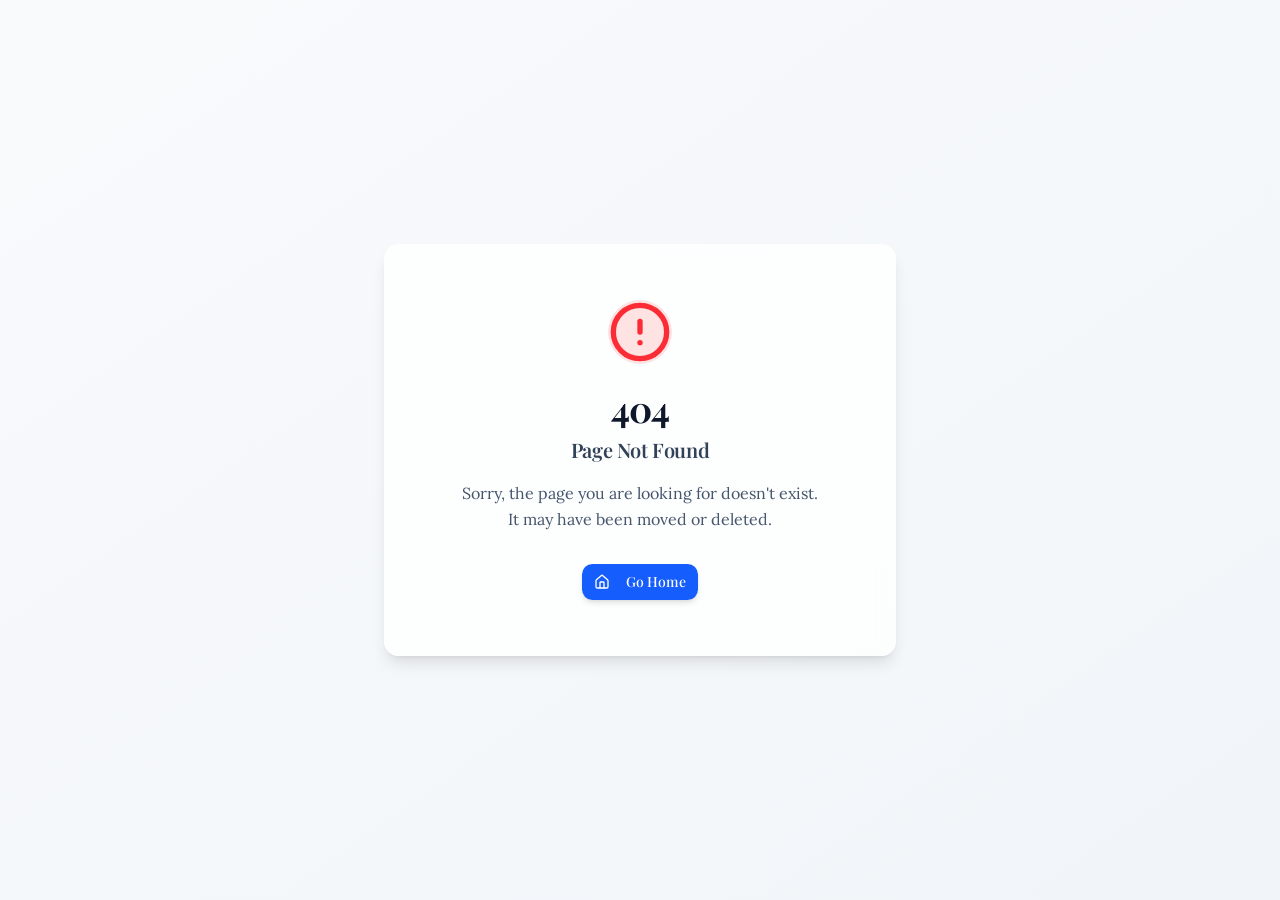
==== commit 28436bf0: "Add three DREAMS Score companion video cards" ====
--- a/index.html
+++ b/index.html
@@ -166,8 +166,14 @@
           </ul>
         </section>
         <section>
-          <h2>See What Your Business Could Be Missing — The DREAMS Score in Action</h2>
-          <p>Watch the short DREAMS Score business overview to see how hidden savings and new possibilities come into focus. The video plays only when you choose to start it.</p>
+          <h2>Is Your Business Missing $50,000 – $500,000 in Untapped Savings, Tax Credits, and Overpayments?</h2>
+          <p>The DREAMS Score identifies hidden savings, tax credits, and profit opportunities across six key areas of your business — in just 15 minutes. The short overview film explores the story behind your numbers and how a fresh perspective can reveal opportunities hiding in plain sight. The video plays only when you choose to start it. The $50,000 – $500,000 range is illustrative, not a guarantee; savings and tax-credit eligibility depend on each business's circumstances.</p>
+          <h3>Three Stories. Three Ways to See More.</h3>
+          <ul>
+            <li><strong>Sandler Partners — Smarter Technology Decisions:</strong> A technology partner helps businesses navigate cloud, telecom, communications and security options.</li>
+            <li><strong>Senator Chuck Grassley — The R&amp;D Credit Opportunity:</strong> A small-business perspective on the R&amp;D tax credit and its importance beyond big corporations.</li>
+            <li><strong>Trumark Health — A Fresh Look at Employee Benefits:</strong> A supplemental health-plan approach designed to work alongside existing coverage.</li>
+          </ul>
         </section>
         <section>
           <h2>Would You Be Opposed to a Complimentary 15-Minute DREAMS Score?</h2>
@@ -178,8 +184,8 @@
         <p>© 2026 Show Me The Money · Powered by Dreams Business Resources · One Relationship. Multiple Revenue Streams. Infinite Possibilities.</p>
       </footer>
     </div>
-    <script type="module" crossorigin src="/assets/index-szLUYTsH.js"></script>
-    <link rel="stylesheet" crossorigin href="/assets/index-4GI2_UEe.css">
+    <script type="module" crossorigin src="/assets/index-xgnCCBGr.js"></script>
+    <link rel="stylesheet" crossorigin href="/assets/index-CY4mDBSq.css">
     <script
       defer
       src="https://manus-analytics.com/umami"
